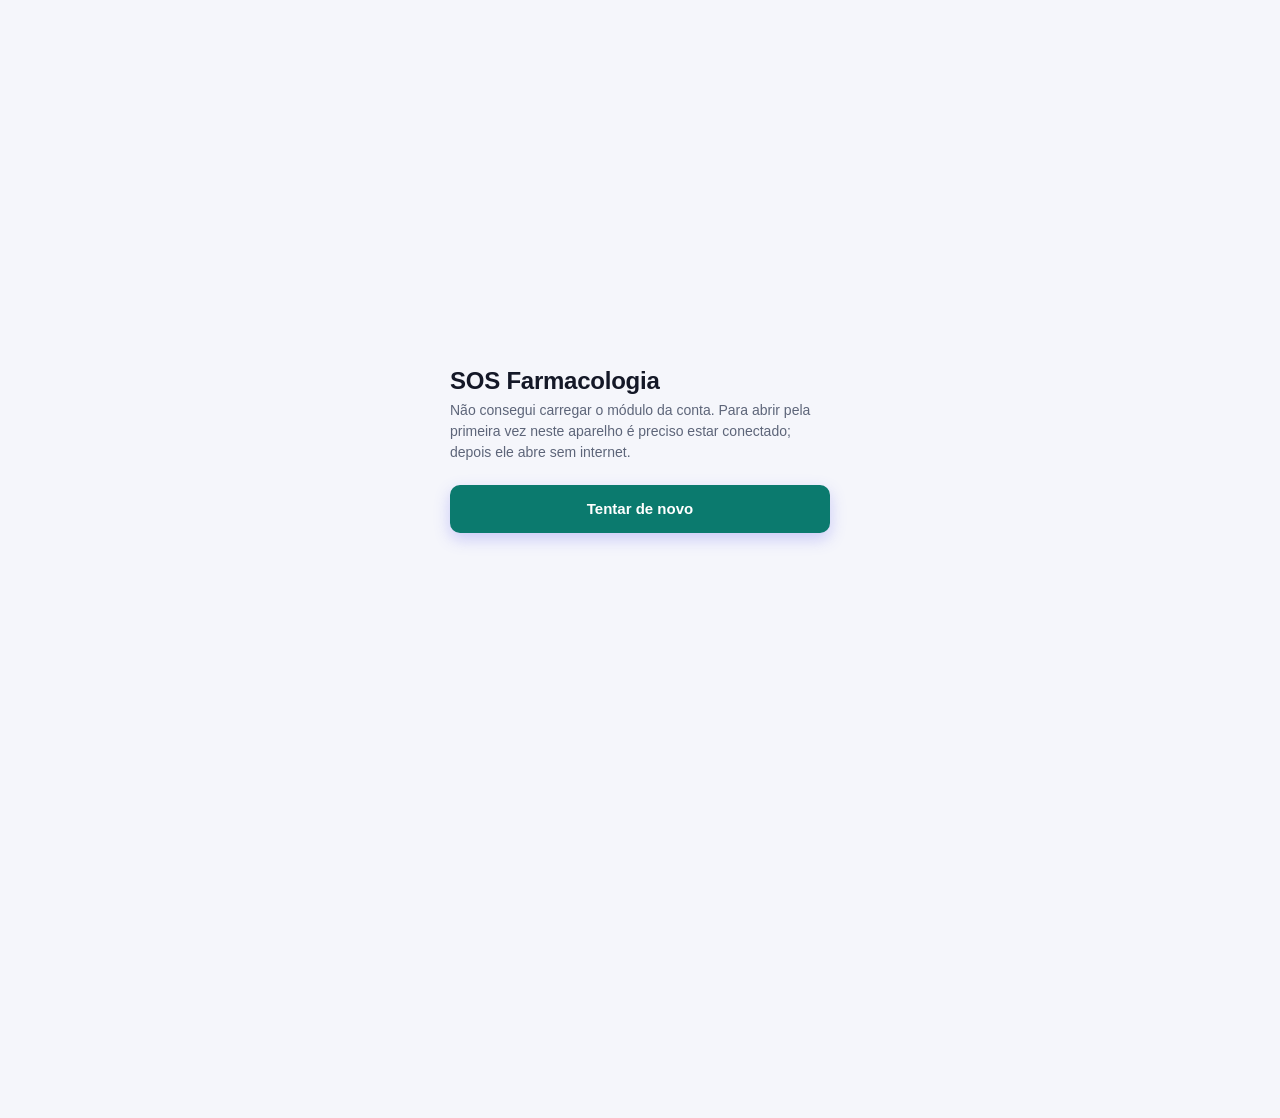
==== index.html @ 5bfc6b71 "SOS Farmacologia: 8 módulos de farmacologia para o balcão, reconferidos em fonte primária Conteúdo h" ====
<!doctype html>
<html lang="pt-BR">
<head>
<meta charset="utf-8">
<meta name="viewport" content="width=device-width,initial-scale=1,viewport-fit=cover">
<title>SOS Farmacologia</title>
<meta name="theme-color" content="#F5F6FB" media="(prefers-color-scheme: light)">
<meta name="theme-color" content="#0D1017" media="(prefers-color-scheme: dark)">
<script>
/* Conta MedTech (10/10/2026). Só no site: portão de login (mtsync.js, síncrono, cobre a página antes do
   primeiro desenho), checagem de compra (/_mtacesso.js) e conta-sosfarmacologia.js. Aberto do computador (file://)
   ou no localhost (prévia do dono; teste com ?portao=1), nada disso carrega. Os scripts escritos aqui
   levam data-sos-portao para o "Salvar arquivo" não os gravar no HTML. */
(function () {
  var l = location, local = /^(localhost|127\.0\.0\.1|\[::1\])$/.test(l.hostname);
  if (!/^https?:$/.test(l.protocol) || (local && !/[?&]portao=1\b/.test(l.search))) return;
  window.__sosPortao = true;
  ['mtsync.js?v=1', '/_mtacesso.js?v=13', 'conta-sosfarmacologia.js?v=1', '/_mtvoltar.js?v=3'].forEach(function (s) {
    document.write('<script data-sos-portao src="' + s + '"><\/script>');
  });
})();
</script>
<style>@font-face{font-family:"tabler-icons";font-style:normal;font-weight:400;font-display:block;src:url([data-uri]) format("woff2")}
.ti{font-family:"tabler-icons"!important;speak:none;font-style:normal;font-weight:normal;font-variant:normal;text-transform:none;-webkit-font-smoothing:antialiased;-moz-osx-font-smoothing:grayscale}
.ti-activity:before{content:"\ed23"}
.ti-alert-triangle:before{content:"\ea06"}
.ti-alt:before{content:"\fc54"}
.ti-arrow-down:before{content:"\ea16"}
.ti-arrow-left:before{content:"\ea19"}
.ti-arrow-right:before{content:"\ea1f"}
.ti-arrow-up:before{content:"\ea25"}
.ti-arrows-exchange:before{content:"\f1f4"}
.ti-arrows-maximize:before{content:"\ea28"}
.ti-atom:before{content:"\eb79"}
.ti-bold:before{content:"\eb7b"}
.ti-bolt:before{content:"\ea38"}
.ti-book:before{content:"\ea39"}
.ti-book-2:before{content:"\efc5"}
.ti-bookmark:before{content:"\ea3a"}
.ti-box:before{content:"\ea45"}
.ti-brain:before{content:"\f59f"}
.ti-building-store:before{content:"\ea4e"}
.ti-bulb:before{content:"\ea51"}
.ti-calculator:before{content:"\eb80"}
.ti-calendar-time:before{content:"\ee21"}
.ti-cards:before{content:"\f510"}
.ti-chart-donut:before{content:"\ea5b"}
.ti-check:before{content:"\ea5e"}
.ti-checklist:before{content:"\f074"}
.ti-chevron-down:before{content:"\ea5f"}
.ti-circle-check:before{content:"\ea67"}
.ti-circle-dot:before{content:"\efb1"}
.ti-clear-formatting:before{content:"\ebe5"}
.ti-click:before{content:"\ebbc"}
.ti-clipboard-text:before{content:"\f089"}
.ti-device-desktop:before{content:"\ea89"}
.ti-device-floppy:before{content:"\eb62"}
.ti-device-mobile:before{content:"\ea8a"}
.ti-disabled:before{content:"\ea8f"}
.ti-dots:before{content:"\ea95"}
.ti-download:before{content:"\ea96"}
.ti-droplet:before{content:"\ea97"}
.ti-eye:before{content:"\ea9a"}
.ti-eye-off:before{content:"\ecf0"}
.ti-file-text:before{content:"\eaa2"}
.ti-file-type-pdf:before{content:"\fb10"}
.ti-first-aid-kit:before{content:"\ef5f"}
.ti-flag:before{content:"\eaa6"}
.ti-flame:before{content:"\ec2c"}
.ti-flask:before{content:"\ebd2"}
.ti-focus-centered:before{content:"\f02a"}
.ti-folders:before{content:"\eaae"}
.ti-gavel:before{content:"\ef90"}
.ti-git-fork:before{content:"\eb8f"}
.ti-heading:before{content:"\ee9b"}
.ti-heartbeat:before{content:"\ef92"}
.ti-help-circle:before{content:"\f91d"}
.ti-home:before{content:"\eac1"}
.ti-id:before{content:"\eac3"}
.ti-info-circle:before{content:"\eac5"}
.ti-italic:before{content:"\eb93"}
.ti-layers-intersect:before{content:"\eac9"}
.ti-layout-cards:before{content:"\ec13"}
.ti-layout-grid:before{content:"\edba"}
.ti-layout-list:before{content:"\ec14"}
.ti-list:before{content:"\eb6b"}
.ti-list-check:before{content:"\eb6a"}
.ti-list-details:before{content:"\ef40"}
.ti-list-numbers:before{content:"\ef11"}
.ti-lock:before{content:"\eae2"}
.ti-logout:before{content:"\eba8"}
.ti-lungs:before{content:"\ef62"}
.ti-math-function:before{content:"\eeb2"}
.ti-message-circle:before{content:"\eaed"}
.ti-moon:before{content:"\eaf8"}
.ti-notes:before{content:"\eb6e"}
.ti-package:before{content:"\eaff"}
.ti-pdf:before{content:"\f7ac"}
.ti-pencil:before{content:"\eb04"}
.ti-pill:before{content:"\ec44"}
.ti-pills:before{content:"\ef66"}
.ti-plus:before{content:"\eb0b"}
.ti-point:before{content:"\eb0c"}
.ti-prescription:before{content:"\ef99"}
.ti-puzzle:before{content:"\eb10"}
.ti-restore:before{content:"\fafd"}
.ti-scale:before{content:"\ebc2"}
.ti-search:before{content:"\eb1c"}
.ti-select:before{content:"\ec9e"}
.ti-settings:before{content:"\eb20"}
.ti-shield-check:before{content:"\eb22"}
.ti-sitemap:before{content:"\eb9d"}
.ti-sparkles:before{content:"\f6d7"}
.ti-spray:before{content:"\f50b"}
.ti-star:before{content:"\eb2e"}
.ti-stethoscope:before{content:"\edbe"}
.ti-table:before{content:"\eba1"}
.ti-target-arrow:before{content:"\f51a"}
.ti-temperature-snow:before{content:"\fda3"}
.ti-template:before{content:"\eb39"}
.ti-trash:before{content:"\eb41"}
.ti-upload:before{content:"\eb47"}
.ti-user-circle:before{content:"\ef68"}
.ti-users:before{content:"\ebf2"}
.ti-virus:before{content:"\eb74"}
.ti-wheel:before{content:"\fc64"}
.ti-x:before{content:"\eb55"}
.ti-zoom-in:before{content:"\eb56"}
.ti-zoom-out:before{content:"\eb57"}</style>
<style>/* SOS Farmacologia (irmão do SOS Farmácia Comercial): mesma linguagem visual do FarmaUTI (camada viva do ClínicaMed):
   cor própria por módulo (--ac no body), ícones em círculo colorido, cartões de canto grande,
   botões em pílula, movimento discreto, fonte do sistema, modo escuro. Sem gradiente, sem emoji. */
:root{
  --papel:#F5F6FB; --sup:#FFFFFF; --sup2:#F1F3F9; --sup3:#E7EAF3;
  --ink:#141827; --ink2:#5D6579; --ink3:#8E96AA; --linha:#E6E9F2; --linhaF:#D3D8E5;
  --c-indigo:#5B5BF0; --c-azul:#2F7BF6; --c-laranja:#F76E1E; --c-verde:#11A870; --c-violeta:#8E5AF2;
  --c-ambar:#E89A00; --c-ciano:#0AA5C2; --c-rosa:#E8468E; --c-cinza:#667085; --c-vermelho:#E5484D; --c-teal:#0E9384; --c-lima:#4D9A12;
  --marca:#0E9384; --ac:var(--c-indigo);
  --ok:#0E9F6E; --okSup:#E3F8EF; --err:#E5484D; --errSup:#FFECEC; --warn:#D97706; --warnSup:#FFF4DE;
  --rG:24px;
  --sombra:0 1px 2px rgba(20,24,39,.04),0 4px 14px rgba(20,24,39,.05);
  --sombraM:0 12px 32px rgba(20,24,39,.12),0 2px 6px rgba(20,24,39,.05);
  --mola:cubic-bezier(.34,1.56,.64,1); --suave:cubic-bezier(.22,1,.36,1);
  --sans:-apple-system,BlinkMacSystemFont,"Segoe UI",Roboto,"Helvetica Neue",Arial,sans-serif;
  --lat:264px; --nav:0px; --fonteL:1;
  color-scheme:light;
}
:root[data-tema="escuro"]{
  --papel:#0D1017; --sup:#161B26; --sup2:#1C2230; --sup3:#252D3E;
  --ink:#EDF0F7; --ink2:#A3ABBE; --ink3:#737C95; --linha:#252C3B; --linhaF:#343D51;
  --okSup:#0F2A20; --errSup:#34181A; --warnSup:#33260C;
  --sombra:0 1px 2px rgba(0,0,0,.4); --sombraM:0 14px 34px rgba(0,0,0,.55);
  color-scheme:dark;
}
@media(prefers-color-scheme:dark){:root:not([data-tema="claro"]){
  --papel:#0D1017; --sup:#161B26; --sup2:#1C2230; --sup3:#252D3E;
  --ink:#EDF0F7; --ink2:#A3ABBE; --ink3:#737C95; --linha:#252C3B; --linhaF:#343D51;
  --okSup:#0F2A20; --errSup:#34181A; --warnSup:#33260C;
  --sombra:0 1px 2px rgba(0,0,0,.4); --sombraM:0 14px 34px rgba(0,0,0,.55);
  color-scheme:dark;
}}
body{--acSup:color-mix(in srgb,var(--ac) 12%,var(--sup));--acInk:color-mix(in srgb,var(--ac) 78%,var(--ink));--acBt:color-mix(in srgb,var(--ac) 88%,#000)}
:root[data-tema="escuro"] body{--acSup:color-mix(in srgb,var(--ac) 20%,var(--sup));--acInk:color-mix(in srgb,var(--ac) 65%,#fff)}
@media(prefers-color-scheme:dark){:root:not([data-tema="claro"]) body{--acSup:color-mix(in srgb,var(--ac) 20%,var(--sup));--acInk:color-mix(in srgb,var(--ac) 65%,#fff)}}

*{box-sizing:border-box}
html{-webkit-text-size-adjust:100%}
body{margin:0;background:var(--papel);color:var(--ink);font:15px/1.55 var(--sans);-webkit-font-smoothing:antialiased;min-height:100vh}
h1,h2,h3,h4{letter-spacing:-.02em;line-height:1.25;margin:0}
a{color:var(--acInk)}
button,input,select,textarea{font:inherit;color:inherit}
.ti{line-height:1}
[hidden]{display:none!important}
kbd{font:600 11px var(--sans);background:var(--sup2);border:1px solid var(--linhaF);border-radius:6px;padding:1px 6px;color:var(--ink2)}

/* ---------- barra lateral ---------- */
#lateral{position:fixed;inset:0 auto 0 0;width:var(--lat);background:var(--sup);border-right:1px solid var(--linha);display:flex;flex-direction:column;z-index:30;padding:20px 14px 12px}
.marca{display:flex;align-items:center;gap:11px;font-weight:750;font-size:18px;letter-spacing:-.02em;color:var(--ink);text-decoration:none;padding:0 6px 16px}
.marca .logo{width:38px;height:38px;border-radius:50%;background:var(--marca);color:#fff;display:grid;place-items:center;flex:0 0 auto;font-size:21px;box-shadow:0 6px 16px color-mix(in srgb,var(--marca) 35%,transparent)}
.marca small{display:block;font-size:11.5px;font-weight:500;color:var(--ink3);letter-spacing:0;margin-top:1px}
.navGrupo{color:var(--ink3);font-size:11px;font-weight:650;letter-spacing:.06em;text-transform:uppercase;padding:12px 12px 6px}
#abas{display:flex;flex-direction:column;gap:1px;overflow-y:auto;flex:1;margin:0 -4px;padding:0 4px}
.aba{display:flex;align-items:center;gap:11px;border:0;background:none;color:var(--ink2);border-radius:999px;min-height:40px;padding:4px 12px 4px 4px;font-size:13.5px;font-weight:540;cursor:pointer;text-align:left;text-decoration:none;line-height:1.25;transition:background .2s,color .2s}
.aba .ti{width:32px;height:32px;border-radius:50%;display:grid;place-items:center;font-size:17px;flex:0 0 auto;background:color-mix(in srgb,var(--c) 13%,transparent);color:var(--c);transition:transform .25s var(--mola),background .2s,color .2s}
.aba:hover{background:var(--sup2);color:var(--ink)}
.aba:hover .ti{transform:scale(1.1) rotate(-6deg)}
.aba[aria-current="true"]{background:color-mix(in srgb,var(--c) 12%,var(--sup));color:color-mix(in srgb,var(--c) 75%,var(--ink));font-weight:650}
.aba[aria-current="true"] .ti{background:var(--c);color:#fff;box-shadow:0 6px 14px color-mix(in srgb,var(--c) 40%,transparent)}
.aba .pct{margin-left:auto;font-style:normal;font-size:11px;font-weight:700;color:var(--ink3);font-variant-numeric:tabular-nums}
.pe{border-top:1px solid var(--linha);padding-top:8px;margin-top:8px;display:grid;grid-template-columns:1fr 1fr;gap:2px}
.btIco{display:inline-flex;align-items:center;gap:8px;border:0;background:none;color:var(--ink2);border-radius:999px;padding:8px 10px;font-size:13px;font-weight:560;cursor:pointer;text-align:left}
.btIco:hover{background:var(--sup2);color:var(--ink)}
.btIco .ti{font-size:18px}
.btIco.on{background:var(--warnSup);color:var(--warn)}
.btIco.alerta{color:var(--warn)}
.btIco .ponto{width:8px;height:8px;border-radius:50%;background:var(--warn);margin-left:auto}
main{margin-left:var(--lat);padding:30px 40px 70px;max-width:calc(1280px + var(--lat))}
#topoMovel,#barra{display:none}
@media(min-width:900px) and (max-width:1180px){
  :root{--lat:76px}
  #lateral{padding:18px 10px}
  .marca{justify-content:center;padding:0 0 12px}.marca .nm,.navGrupo{display:none}
  .aba{justify-content:center;padding:4px;width:44px;margin:0 auto}
  .aba span,.aba .pct{display:none}
  .pe{grid-template-columns:1fr;justify-items:center}.pe .btIco span,.pe kbd{display:none}
  main{padding:26px 28px 60px}
}
@media(max-width:899px){
  :root{--lat:0px;--nav:64px}
  #lateral{display:none}
  main{margin:0;padding:16px 16px calc(var(--nav) + 30px + env(safe-area-inset-bottom))}
  #topoMovel{display:flex;align-items:center;gap:6px;position:sticky;top:0;z-index:25;background:color-mix(in srgb,var(--papel) 92%,transparent);padding:calc(10px + env(safe-area-inset-top)) 12px 8px;border-bottom:1px solid var(--linha)}
  #topoMovel .marca{padding:0;font-size:16px;flex:1;min-width:0}
  #topoMovel .marca .logo{width:32px;height:32px;font-size:17px}
  #topoMovel .marca b{white-space:nowrap;overflow:hidden;text-overflow:ellipsis}
  #topoMovel .btIco{padding:8px}
  #barra{display:grid;grid-template-columns:repeat(4,1fr);position:fixed;left:0;right:0;bottom:0;z-index:40;background:var(--sup);border-top:1px solid var(--linha);padding:6px 4px calc(6px + env(safe-area-inset-bottom))}
  #barra button{--c:var(--c-indigo);border:0;background:none;display:flex;flex-direction:column;align-items:center;gap:3px;font-size:11px;font-weight:600;color:var(--ink3);padding:2px 0;cursor:pointer}
  #barra button .ti{font-size:20px;width:46px;height:30px;border-radius:999px;display:grid;place-items:center;transition:background .2s,color .2s}
  #barra button[aria-current="true"]{color:color-mix(in srgb,var(--c) 75%,var(--ink))}
  #barra button[aria-current="true"] .ti{background:var(--c);color:#fff}
}

/* ---------- título de página ---------- */
#pgTitulo{display:grid;grid-template-columns:auto 1fr auto;column-gap:16px;align-items:center;margin-bottom:20px}
#pgTitulo .selo{grid-row:span 2;width:56px;height:56px;border-radius:50%;display:grid;place-items:center;background:var(--ac);color:#fff;font-size:27px;box-shadow:0 10px 24px color-mix(in srgb,var(--ac) 35%,transparent);animation:pop .5s var(--mola) both}
#pgTitulo h1{grid-column:2;font-size:27px;font-weight:750;letter-spacing:-.03em}
#pgTitulo p{grid-column:2;margin:3px 0 0;font-size:14px;color:var(--ink2)}
#pgTitulo .acoes{grid-column:3;grid-row:1/span 2;display:flex;gap:8px}
@media(max-width:899px){#pgTitulo{margin-bottom:14px}#pgTitulo .selo{width:44px;height:44px;font-size:21px}#pgTitulo h1{font-size:21px}#pgTitulo p{font-size:12.5px}#pgTitulo .acoes{display:none}}

/* ---------- superfícies e controles ---------- */
.card{background:var(--sup);border:1px solid var(--linha);border-radius:var(--rG);box-shadow:var(--sombra);padding:22px 24px}
.card h3{font-size:16px;margin-bottom:12px;display:flex;align-items:center;gap:10px}
.card h3 .ti{width:30px;height:30px;border-radius:50%;display:grid;place-items:center;background:var(--acSup);color:var(--acInk);font-size:16px;flex:0 0 auto}
.sub{color:var(--ink2);font-size:13.5px}
.bt{display:inline-flex;align-items:center;justify-content:center;gap:8px;border:1px solid var(--acBt);background:var(--acBt);color:#fff;border-radius:999px;min-height:42px;padding:9px 20px;font-weight:620;font-size:14px;cursor:pointer;text-decoration:none;white-space:nowrap;
  box-shadow:0 6px 16px color-mix(in srgb,var(--ac) 28%,transparent);transition:transform .15s var(--mola),box-shadow .2s,filter .2s}
.bt:hover{filter:brightness(1.07);transform:translateY(-1px);box-shadow:0 10px 22px color-mix(in srgb,var(--ac) 34%,transparent)}
.bt:active{transform:scale(.96)}
.bt .ti{font-size:17px}
.bt.sec{background:var(--sup);color:var(--ink);border-color:var(--linhaF);box-shadow:none}
.bt.sec:hover{background:var(--sup2);filter:none}
.bt.mini{min-height:34px;padding:5px 14px;font-size:13px}
.bt:disabled{opacity:.4;cursor:default;transform:none;box-shadow:none}
.linhaBt{display:flex;gap:10px;flex-wrap:wrap;align-items:center}
input[type=text],input[type=search],select,textarea{font:inherit;color:var(--ink);background:var(--sup);border:1.5px solid var(--linhaF);border-radius:14px;padding:9px 13px;min-height:42px;width:100%;outline:none;transition:border-color .15s,box-shadow .15s}
textarea{min-height:300px;resize:vertical;font:13.5px/1.55 ui-monospace,SFMono-Regular,Menlo,monospace}
input:focus,select:focus,textarea:focus{border-color:var(--ac);box-shadow:0 0 0 4px color-mix(in srgb,var(--ac) 16%,transparent)}
.chips{display:flex;gap:8px;flex-wrap:wrap}
.chip{display:inline-flex;align-items:center;gap:6px;border:1.5px solid var(--linhaF);background:var(--sup);border-radius:999px;padding:6px 14px;font-size:13px;font-weight:600;color:var(--ink2);cursor:pointer;transition:all .15s;text-decoration:none}
.chip:hover{border-color:var(--ac);color:var(--acInk)}
.chip[aria-pressed="true"]{background:var(--acBt);border-color:var(--acBt);color:#fff}
.chip .ti{font-size:15px}
.chip .n{font-size:11.5px;opacity:.75}
.pil{display:inline-flex;align-items:center;gap:5px;border-radius:999px;padding:3px 10px;font-size:12px;font-weight:650;background:var(--sup2);color:var(--ink2);white-space:nowrap}
.pil .ti{font-size:13px}
.barra{height:8px;border-radius:999px;background:var(--sup3);overflow:hidden}
.barra i{display:block;height:100%;width:0;border-radius:999px;background:var(--k,var(--ac));transition:width 1s var(--suave)}
.tabs2{display:inline-flex;background:var(--sup2);border-radius:999px;padding:4px;gap:2px;flex-wrap:wrap}
.tabs2 a{display:inline-flex;align-items:center;gap:7px;border-radius:999px;padding:8px 16px;font-size:14px;font-weight:600;color:var(--ink2);text-decoration:none;transition:background .2s,color .2s}
.tabs2 a .ti{font-size:16px}
.tabs2 a .ct{display:none}
.tabs2 a .n{font-size:12px;font-weight:700;color:var(--ink3)}
.tabs2 a:hover{color:var(--ink)}
.tabs2 a[aria-current="true"]{background:var(--sup);color:var(--acInk);box-shadow:var(--sombra)}
.tabs2 a[aria-current="true"] .n{color:var(--acInk)}
.barraMod{display:flex;align-items:center;gap:12px;flex-wrap:wrap;margin-bottom:20px}
@media(max-width:640px){.barraMod{position:sticky;top:57px;z-index:20;background:color-mix(in srgb,var(--papel) 94%,transparent);margin:0 -16px 16px;padding:6px 16px}.tabs2{display:flex;width:100%;flex-wrap:nowrap}.tabs2 a{flex:1;justify-content:center;padding:8px 6px;font-size:13px;gap:5px}.tabs2 a .n{display:none}.tabs2 a .lg{display:none}.tabs2 a .ct{display:inline}}
.faixa{display:flex;align-items:center;gap:12px;flex-wrap:wrap;background:var(--warnSup);border:1px solid color-mix(in srgb,var(--warn) 30%,transparent);color:color-mix(in srgb,var(--warn) 70%,var(--ink));border-radius:18px;padding:10px 12px 10px 16px;margin:0 0 18px;font-size:14px;font-weight:550}
.faixa .ti{font-size:18px}
.faixa span{flex:1;min-width:200px}

/* ---------- início ---------- */
.vIni{display:grid;grid-template-columns:repeat(12,minmax(0,1fr));gap:18px}
.vIni>*{min-width:0}
.vHero{--k:var(--c-indigo);grid-column:span 8;position:relative;overflow:hidden;border-radius:28px;padding:28px 30px;background:var(--k);color:#fff;display:flex;gap:24px;align-items:center;box-shadow:0 18px 40px color-mix(in srgb,var(--k) 30%,transparent)}
.vHero .bola{position:absolute;border-radius:50%;background:#fff;opacity:.09;pointer-events:none}
.vHero .b1{width:260px;height:260px;right:-70px;top:-90px;animation:flutua 9s ease-in-out infinite}
.vHero .b2{width:130px;height:130px;right:170px;bottom:-60px;opacity:.07;animation:flutua 7s ease-in-out infinite reverse}
.vHero .b3{width:46px;height:46px;left:46%;top:18px;opacity:.12;animation:flutua 6s ease-in-out infinite}
.vHero .txt{flex:1;min-width:0;position:relative}
.vHero small{display:inline-flex;align-items:center;gap:7px;font-size:12.5px;font-weight:600;background:rgba(255,255,255,.17);padding:5px 12px;border-radius:999px}
.vHero h2{font-size:27px;line-height:1.15;margin:14px 0 8px;font-weight:760;letter-spacing:-.03em}
.vHero p{margin:0 0 18px;opacity:.9;font-size:14.5px;max-width:52ch}
.vHero .bt{background:#fff;color:color-mix(in srgb,var(--k) 80%,#000);border-color:#fff;box-shadow:0 8px 20px rgba(0,0,0,.18)}
.vHero .bt.sec{background:rgba(255,255,255,.14);color:#fff;border-color:rgba(255,255,255,.32);box-shadow:none}
.vAnel{position:relative;width:150px;height:150px;flex:0 0 auto}
.vAnel svg{transform:rotate(-90deg)}
.vAnel .arco{transition:stroke-dashoffset 1.4s var(--suave)}
.vAnel .val{position:absolute;inset:0;display:grid;place-content:center;text-align:center}
.vAnel .val b{font-size:34px;font-weight:800;line-height:1;letter-spacing:-.03em}
.vAnel .val span{font-size:12px;opacity:.88;margin-top:4px}
.vMeta{grid-column:span 4;border-radius:28px;padding:22px 24px;background:var(--sup);border:1px solid var(--linha);box-shadow:var(--sombra);display:flex;flex-direction:column}
.vMeta h3{font-size:15px}
.metaItem{--k:var(--c-azul);display:grid;grid-template-columns:34px 1fr auto;gap:10px;align-items:center;margin-top:14px}
.metaItem .ic{width:34px;height:34px;border-radius:50%;display:grid;place-items:center;background:color-mix(in srgb,var(--k) 14%,var(--sup));color:var(--k);font-size:17px}
.metaItem b{font-size:13.5px}.metaItem .barra{margin-top:5px;height:6px}
.metaItem em{font-style:normal;font-weight:750;font-size:13px;font-variant-numeric:tabular-nums}
.vMeta .rodape{margin:auto 0 0;padding-top:16px;font-size:12.5px;color:var(--ink3);display:flex;gap:6px;align-items:center}
.vStats{grid-column:1/-1;display:grid;grid-template-columns:repeat(4,minmax(0,1fr));gap:16px}
.vStat{--k:var(--c-azul);border-radius:24px;padding:18px 20px;background:color-mix(in srgb,var(--k) 11%,var(--sup));border:1px solid color-mix(in srgb,var(--k) 18%,transparent);display:flex;gap:14px;align-items:center;text-align:left;color:var(--ink);text-decoration:none;transition:transform .2s var(--mola),box-shadow .2s}
a.vStat:hover{transform:translateY(-4px);box-shadow:0 12px 26px color-mix(in srgb,var(--k) 22%,transparent)}
.vStat .ic{width:46px;height:46px;border-radius:50%;display:grid;place-items:center;background:var(--k);color:#fff;font-size:22px;flex:0 0 auto;box-shadow:0 8px 18px color-mix(in srgb,var(--k) 35%,transparent);transition:transform .3s var(--mola)}
a.vStat:hover .ic{transform:rotate(-10deg) scale(1.08)}
.vStat b{display:block;font-size:25px;font-weight:800;line-height:1.1;letter-spacing:-.03em;color:color-mix(in srgb,var(--k) 75%,var(--ink));font-variant-numeric:tabular-nums}
.vStat span{font-size:12.5px;color:var(--ink2);font-weight:520}
.vTit{grid-column:1/-1;display:flex;align-items:center;gap:10px;margin:8px 0 -4px;flex-wrap:wrap}
.vTit h3{font-size:17px}
.vTit .ti{width:32px;height:32px;border-radius:50%;display:grid;place-items:center;background:var(--sup3);color:var(--ink2);font-size:17px}
.vTit small{color:var(--ink3);font-weight:600;font-size:13px}
.listaL{grid-column:1/-1;display:grid;grid-template-columns:repeat(auto-fill,minmax(285px,1fr));gap:14px}
.itemL{--k:var(--c-azul);background:var(--sup);border:1px solid var(--linha);border-radius:22px;padding:20px 18px 16px;box-shadow:var(--sombra);position:relative;overflow:hidden;text-decoration:none;color:var(--ink);transition:transform .2s var(--mola),box-shadow .2s;display:flex;flex-direction:column;gap:14px}
.itemL::before{content:"";position:absolute;left:0;top:0;right:0;height:5px;background:var(--k)}
.itemL:hover{transform:translateY(-4px);box-shadow:var(--sombraM)}
.itemL .topo{display:flex;align-items:center;gap:12px}
.itemL .ic{width:44px;height:44px;border-radius:50%;display:grid;place-items:center;background:color-mix(in srgb,var(--k) 14%,var(--sup));color:var(--k);font-size:22px;flex:0 0 auto;transition:transform .25s var(--mola),background .2s,color .2s}
.itemL:hover .ic{transform:scale(1.08) rotate(-6deg);background:var(--k);color:#fff}
.itemL .num{font-size:12px;font-weight:700;color:color-mix(in srgb,var(--k) 80%,var(--ink))}
.itemL h3{font-size:16px;line-height:1.3;margin-top:1px}
.itemL .conta{display:flex;gap:6px;flex-wrap:wrap}
.itemL .rod{margin-top:auto;display:flex;align-items:center;gap:10px;font-size:12.5px;font-weight:700;color:var(--ink2);font-variant-numeric:tabular-nums}
.itemL .rod .barra{flex:1;height:6px}
@media(max-width:1100px){.vHero,.vMeta{grid-column:1/-1}.vStats{grid-template-columns:repeat(2,minmax(0,1fr))}}
@media(max-width:640px){
  .vIni{gap:14px}
  .vHero{flex-direction:column-reverse;align-items:flex-start;padding:22px 20px;border-radius:24px}
  .vHero h2{font-size:22px}.vAnel{width:120px;height:120px;align-self:center}.vAnel svg{width:120px;height:120px}.vAnel .val b{font-size:27px}
  .vHero .linhaBt .bt{flex:1}
  .vStats{gap:10px}.vStat{padding:14px;gap:10px;border-radius:20px}.vStat .ic{width:38px;height:38px;font-size:18px}.vStat b{font-size:20px}
  .vMeta{padding:18px;border-radius:24px}
}

/* ---------- leitura (resumo) ---------- */
.leitor{display:grid;grid-template-columns:minmax(0,1fr) 272px;gap:26px;align-items:start}
.folha{background:var(--sup);border:1px solid var(--linha);border-radius:28px;padding:36px 48px 40px;box-shadow:var(--sombra);min-width:0}
.folha .dek{font-size:calc(16px * var(--fonteL));color:var(--ink2);margin:0;padding-bottom:22px;border-bottom:1px solid var(--linha);line-height:1.6}
.topico{padding-top:34px;scroll-margin-top:24px}
.topico+.topico{border-top:1px solid var(--linha);margin-top:30px}
.topico>header{display:flex;align-items:flex-start;gap:12px;margin-bottom:14px}
.topico h2{font-size:calc(23px * var(--fonteL));flex:1;display:flex;align-items:flex-start;gap:12px;letter-spacing:-.025em}
.topico h2::before{content:"";width:6px;height:26px;border-radius:999px;background:var(--ac);flex:0 0 auto;margin-top:1px}
.ctl{display:none;gap:4px;flex:0 0 auto}
body.editando .ctl{display:inline-flex}
.ctl button{border:1px solid var(--linhaF);background:var(--sup);border-radius:50%;width:32px;height:32px;display:grid;place-items:center;color:var(--ink2);padding:0;cursor:pointer}
.ctl button:hover{background:var(--sup2);color:var(--ink)}
.ctl button.del:hover{color:var(--err);border-color:color-mix(in srgb,var(--err) 40%,transparent)}
.ctl button:disabled{opacity:.35;cursor:default}
.fimTop{display:flex;justify-content:flex-end;margin-top:8px}
.estudado{display:inline-flex;align-items:center;gap:7px;border:1.5px solid var(--linhaF);background:var(--sup);border-radius:999px;padding:7px 14px;font-size:13px;font-weight:650;color:var(--ink2);cursor:pointer;transition:all .2s var(--mola)}
.estudado:hover{border-color:var(--ok);color:var(--ok)}
.estudado.on{background:var(--ok);border-color:var(--ok);color:#fff;animation:pop .35s var(--mola)}
.lado{position:sticky;top:24px;display:flex;flex-direction:column;gap:14px}
.lado .card{padding:16px;border-radius:22px}
.lado .card h3{font-size:14.5px;margin-bottom:10px}
.toc{display:flex;flex-direction:column;gap:1px;max-height:48vh;overflow-y:auto;margin:0 -4px;padding:0 4px}
.toc a{display:flex;gap:8px;align-items:flex-start;text-decoration:none;color:var(--ink2);font-size:13px;padding:6px 10px;border-radius:10px;border-left:3px solid transparent;line-height:1.35}
.toc a:hover{background:var(--sup2);color:var(--ink)}
.toc a.on{color:var(--acInk);border-left-color:var(--ac);background:var(--acSup);font-weight:650}
.toc a .ti{color:var(--ok);font-size:15px;margin-top:1px}
.praticar{display:flex;flex-direction:column;gap:8px}
.praticar a{--k:var(--ac);display:flex;align-items:center;gap:10px;border-radius:999px;padding:7px 16px 7px 7px;background:var(--k);color:#fff;font-weight:650;font-size:13.5px;text-decoration:none;box-shadow:0 6px 14px color-mix(in srgb,var(--k) 28%,transparent);transition:transform .2s var(--mola)}
.praticar a:hover{transform:translateX(4px)}
.praticar a .ti{width:28px;height:28px;border-radius:50%;background:rgba(255,255,255,.22);display:grid;place-items:center;font-size:15px}
.progMini{display:flex;align-items:center;gap:10px;font-size:13px;font-weight:700;color:var(--ink2);font-variant-numeric:tabular-nums}
.progMini .barra{flex:1;height:7px}
.progTopo{position:fixed;top:0;left:var(--lat);right:0;height:3px;z-index:50}
.progTopo i{display:block;height:100%;background:var(--ac);width:0;transition:width .2s}
.fontesL{margin-top:38px;padding-top:18px;border-top:1px solid var(--linha);font-size:13px;color:var(--ink2)}
.fontesL h4{font-size:14px;margin-bottom:8px;color:var(--ink)}
.fontesL ol{margin:0;padding-left:20px}.fontesL li{margin:5px 0;word-break:break-word}
@media(max-width:1180px){.leitor{grid-template-columns:minmax(0,1fr)}.lado{position:static;order:-1;flex-direction:row;flex-wrap:wrap}.lado .tocCard{display:none}.lado .card{flex:1;min-width:240px}}
@media(max-width:640px){.folha{padding:22px 18px;border-radius:22px}.topico h2{font-size:calc(19.5px * var(--fonteL))}.topico{padding-top:24px}.topico+.topico{margin-top:22px}}

/* conteúdo escrito (resumo, quadros) */
.conteudo{font-size:calc(16.5px * var(--fonteL));line-height:1.72;color:var(--ink)}
.conteudo p{margin:0 0 14px}
.conteudo h3{font-size:calc(18.5px * var(--fonteL));margin:28px 0 10px;color:var(--acInk)}
.conteudo h4{font-size:calc(16px * var(--fonteL));margin:20px 0 8px}
.conteudo ul,.conteudo ol{padding-left:24px;margin:0 0 16px}
.conteudo li{margin:5px 0}
.conteudo li::marker{color:var(--ac)}
.conteudo strong,.conteudo b{font-weight:700}
.tab{overflow-x:auto;margin:18px 0 22px;border:1px solid var(--linha);border-radius:16px}
.tab table,table.t{border-collapse:collapse;width:100%;font-size:calc(14px * var(--fonteL));line-height:1.45}
.tab th,table.t th{background:color-mix(in srgb,var(--ac) 10%,var(--sup));color:color-mix(in srgb,var(--ac) 70%,var(--ink));text-align:left;font-weight:700;padding:10px 12px;border-bottom:1px solid var(--linha);vertical-align:bottom}
.tab td,table.t td{padding:9px 12px;border-top:1px solid var(--linha);vertical-align:top}
.tab tr:nth-child(even) td,table.t tr:nth-child(even) td{background:color-mix(in srgb,var(--sup2) 55%,transparent)}
.cx{border-radius:18px;padding:16px 18px 6px;margin:20px 0;font-size:calc(15.5px * var(--fonteL));background:color-mix(in srgb,var(--q) 8%,var(--sup));border:1px solid color-mix(in srgb,var(--q) 25%,transparent)}
.cx>b:first-child{display:flex;align-items:center;gap:8px;font-size:12.5px;text-transform:uppercase;letter-spacing:.05em;color:color-mix(in srgb,var(--q) 80%,var(--ink));margin-bottom:6px}
.cx>b:first-child::before{font-family:"tabler-icons";font-weight:400;font-size:15px;text-transform:none;letter-spacing:0;width:26px;height:26px;border-radius:50%;display:grid;place-items:center;background:var(--q);color:#fff}
.cx p{margin:0 0 10px}
.cx.chave{--q:var(--c-azul)}.cx.chave>b:first-child::before{content:"\ea51"}
.cx.alerta{--q:var(--c-vermelho)}.cx.alerta>b:first-child::before{content:"\ea06"}
.cx.balcao{--q:var(--c-verde)}.cx.balcao>b:first-child::before{content:"\ea4e"}
.cx.lei{--q:var(--c-violeta)}.cx.lei>b:first-child::before{content:"\ef90"}
.cx.exemplo{--q:var(--c-laranja)}.cx.exemplo>b:first-child::before{content:"\eaed"}
@media(max-width:640px){.tab td,.tab th{min-width:120px}.conteudo{font-size:calc(16px * var(--fonteL))}}

/* ---------- mapa mental vivo ---------- */
.pulaMapa{margin:-4px 0 16px}
.mapaCard{background:var(--sup);border:1px solid var(--linha);border-radius:28px;box-shadow:var(--sombra);padding:20px 22px 16px;margin:0 0 20px;scroll-margin-top:20px}
.mapaCard header,.bloco>header{display:flex;align-items:center;gap:12px;margin-bottom:12px}
.mapaCard header .ic,.bloco>header .ic,.mapaGrande .barraG .ic{width:40px;height:40px;border-radius:50%;display:grid;place-items:center;background:var(--ac);color:#fff;font-size:20px;flex:0 0 auto;box-shadow:0 6px 14px color-mix(in srgb,var(--ac) 30%,transparent)}
.mapaCard header .tit{flex:1;min-width:0}
.mapaCard header h2,.bloco>header h2{font-size:18px;letter-spacing:-.02em}
.mapaCard header small{display:block;font-size:12.5px;color:var(--ink3);font-weight:600;margin-top:2px}
.bloco>header h2{flex:1}
.mmBotoes{display:flex;gap:6px;flex-wrap:wrap;margin:0 0 10px}
.mmBotoes .soMapa{display:contents}
.mmBotoes button{display:inline-flex;align-items:center;gap:6px;border:1.5px solid var(--linhaF);background:var(--sup);border-radius:999px;min-height:36px;padding:5px 12px;font-size:13px;font-weight:600;color:var(--ink2);cursor:pointer;transition:all .15s}
.mmBotoes button:hover{border-color:var(--ac);color:var(--acInk)}
.mmBotoes button .ti{font-size:16px}
.mmBotoes button[aria-pressed="true"]{background:var(--acBt);border-color:var(--acBt);color:#fff}
.mmBotoes [data-mapa="vista"]{margin-left:auto}
.mapaCard.vistaCartoes .mmBotoes .soMapa{display:none}
.mapa-rolo{border-radius:20px;background:color-mix(in srgb,var(--sup2) 55%,var(--sup));overflow:hidden;position:relative}
.mapa-rolo svg,.mapaGrande .area svg{display:block;width:100%;height:auto;touch-action:none;user-select:none;-webkit-user-select:none;cursor:grab}
.mapa-rolo svg.arrastando,.mapaGrande .area svg.arrastando{cursor:grabbing}
.dicaMapa{margin:8px 2px 0;font-size:12px;color:var(--ink3)}
.mapaCard.vistaCartoes .mapa-rolo,.mapaCard.vistaCartoes .dicaMapa{display:none}
.mmCartoes{display:none}
.mapaCard.vistaCartoes .mmCartoes{display:grid;grid-template-columns:repeat(auto-fill,minmax(260px,1fr));gap:12px}
.mapa-svg text{font-family:var(--sans)}
.mapa-svg text.mm-ico{font-family:"tabler-icons";font-weight:400}
.mm-txt{fill:var(--ink)}
.mm-sub{fill:var(--ink2)}
.mm-rotulo{fill:#fff}
.mm-centroTxt{fill:#fff}
.mm-it{fill:color-mix(in srgb,var(--k) 9%,var(--sup));stroke:color-mix(in srgb,var(--k) 55%,transparent);stroke-width:1.3}
.mm-contaFundo{fill:var(--sup)}
.mm-fio{fill:none;stroke-width:2;stroke-opacity:.7;stroke-linecap:round}
.mm-no{cursor:pointer;outline:none}
.mm-no rect{transition:filter .25s}
.mm-no:hover rect,.mm-no:focus-visible rect{filter:brightness(1.08) drop-shadow(0 6px 10px rgba(0,0,0,.18))}
.mm-ramo{transition:opacity .3s}
.mm-item rect.mm-it{transition:fill .2s}
.mm-item:hover rect.mm-it{fill:color-mix(in srgb,var(--k) 18%,var(--sup))}
.mm-centro{cursor:pointer}
/* brotar ao abrir */
.mapa-svg:not(.estatico) .mm-ramo{transform-box:view-box;transform-origin:var(--cx) var(--cy);animation:brota .75s var(--mola) both;animation-delay:calc(var(--i) * 70ms)}
.mapa-svg:not(.estatico) .mm-item{animation:aparece .45s var(--suave) both;animation-delay:calc(var(--i) * 70ms + 380ms + var(--d) * 45ms)}
.mapa-svg:not(.estatico) .mm-centro{transform-box:fill-box;transform-origin:center;animation:pop .6s var(--mola) both}
@keyframes brota{from{opacity:0;transform:scale(.35)}to{opacity:1;transform:none}}
@keyframes aparece{from{opacity:0}to{opacity:1}}
/* destaque e foco */
.mapa-svg:has(.mm-ramo:hover) .mm-ramo:not(:hover){opacity:.28}
.mapa-svg.foco .mm-ramo:not(.fixo){opacity:.15}
.mapa-svg.foco:has(.mm-ramo:hover) .mm-ramo.fixo:not(:hover){opacity:1}
/* Teste-se: itens escondidos até tocar no ramo */
.mapa-svg.revisao .mm-ramo .mm-itens{opacity:0;transition:opacity .35s}
.mapa-svg.revisao .mm-ramo.revelado .mm-itens{opacity:1}
.mapa-svg.revisao .mm-ramo:not(.revelado) .mm-no rect{stroke:#fff;stroke-width:2.5;stroke-dasharray:5 4}
.mapa-svg.revisao .mm-ramo.revelado .mm-item{animation:aparece .4s var(--suave) both;animation-delay:calc(var(--d) * 60ms)}
.mmCartao{--k:var(--c-azul);border-radius:22px;border:1px solid color-mix(in srgb,var(--k) 22%,transparent);background:color-mix(in srgb,var(--k) 6%,var(--sup));overflow:hidden;animation:sobe .45s var(--suave) both;animation-delay:calc(var(--i) * 50ms)}
.mmCartao header{display:flex;align-items:center;gap:10px;background:var(--k);color:#fff;padding:10px 14px}
.mmCartao header .ic{width:30px;height:30px;border-radius:50%;background:rgba(255,255,255,.22);display:grid;place-items:center;font-size:16px;flex:0 0 auto}
.mmCartao h4{font-size:15px;flex:1;letter-spacing:-.01em}
.mmCartao em{font-style:normal;font-size:12px;font-weight:800;background:rgba(255,255,255,.22);border-radius:999px;padding:1px 9px}
.mmCartao ul{list-style:none;margin:0;padding:10px 14px 12px;display:grid;gap:7px}
.mmCartao li{position:relative;padding-left:18px;font-size:14px;line-height:1.45}
.mmCartao li::before{content:"";position:absolute;left:2px;top:.55em;width:8px;height:8px;border-radius:50%;background:var(--k)}
.mmCartao li b{font-weight:650}
.mmCartao .subs{display:flex;flex-wrap:wrap;gap:5px;margin-top:5px}
.mmCartao .subs span{font-size:12px;font-weight:600;background:color-mix(in srgb,var(--k) 13%,var(--sup));color:color-mix(in srgb,var(--k) 75%,var(--ink));border-radius:999px;padding:2px 9px}
.mapaCard.revisao .mmCartao:not(.revelado){cursor:pointer}
.mapaCard.revisao .mmCartao:not(.revelado) ul{filter:blur(7px);opacity:.5;user-select:none}
.mapaCard.revisao .mmCartao:not(.revelado) header::after{content:"Toque para revelar";font-size:11.5px;font-weight:650;opacity:.85}
.veu{position:fixed;inset:0;background:rgba(10,12,20,.5);z-index:80;display:flex;align-items:flex-start;justify-content:center;padding:7vh 16px 16px;animation:fade .2s ease;overflow-y:auto}
.veu.cheio{padding:14px;align-items:stretch;background:var(--papel)}
.mapaGrande{width:100%;display:flex;flex-direction:column;gap:10px;margin:0;border-radius:24px;padding:14px 16px}
.mapaGrande .barraG{display:flex;align-items:center;gap:10px;flex-wrap:wrap}
.mapaGrande .barraG h2{flex:1;font-size:18px;min-width:200px}
.mapaGrande .mmBotoes{margin:0}
.mapaGrande .area{flex:1;min-height:0;overflow:hidden;background:color-mix(in srgb,var(--sup2) 55%,var(--sup));border-radius:20px}
.mapaGrande .area svg{height:100%}

/* ---------- material de apoio ---------- */
.filtroA{margin-bottom:18px}
.bloco{background:var(--sup);border:1px solid var(--linha);border-radius:26px;box-shadow:var(--sombra);padding:22px 26px;margin:0 0 18px;scroll-margin-top:20px}
.bloco>header .tipo{font-size:12px;font-weight:650;color:var(--ink3)}
.bloco .nota{font-size:13px;color:var(--ink2);margin:10px 0 0}
.check{list-style:none;margin:0;padding:0;display:grid;gap:8px}
.check label{display:flex;gap:12px;align-items:flex-start;padding:10px 14px;border:1.5px solid var(--linha);border-radius:16px;cursor:pointer;line-height:1.45;transition:background .15s,border-color .15s}
.check label:hover{border-color:var(--linhaF)}
.check input{appearance:none;-webkit-appearance:none;width:24px;height:24px;border-radius:50%;border:2px solid var(--linhaF);margin:0;flex:0 0 auto;display:grid;place-items:center;cursor:pointer;transition:all .2s var(--mola)}
.check input:checked{background:var(--ok);border-color:var(--ok);animation:pop .3s var(--mola)}
.check input:checked::after{content:"\ea5e";font-family:"tabler-icons";color:#fff;font-size:14px}
.check label:has(input:checked){background:var(--okSup);border-color:color-mix(in srgb,var(--ok) 35%,transparent)}
.check label:has(input:checked) span{color:var(--ink2)}
.fluxo{display:flex;flex-direction:column;align-items:center;padding:4px 0}
.passo{position:relative;max-width:600px;width:100%;text-align:center;border-radius:18px;padding:12px 18px;border:1.5px solid color-mix(in srgb,var(--ac) 45%,transparent);background:var(--sup);font-size:15px;line-height:1.45}
.passo.inicio,.passo.fim{border-radius:999px;background:var(--acBt);border-color:var(--acBt);color:#fff;font-weight:650}
.passo.decisao{border-color:color-mix(in srgb,var(--c-ambar) 60%,transparent);background:color-mix(in srgb,var(--c-ambar) 9%,var(--sup))}
.passo.decisao::before{content:"Decisão";display:block;font-size:11px;font-weight:750;color:color-mix(in srgb,var(--c-ambar) 70%,var(--ink));letter-spacing:.05em;text-transform:uppercase;margin-bottom:2px}
.passo.alerta{border-color:color-mix(in srgb,var(--err) 55%,transparent);background:var(--errSup)}
.passo.alerta::before{content:"Atenção";display:block;font-size:11px;font-weight:750;color:var(--err);letter-spacing:.05em;text-transform:uppercase;margin-bottom:2px}
.saidas{display:grid;grid-template-columns:1fr 1fr;gap:8px;margin-top:10px;text-align:left}
.saidas div{border-radius:12px;padding:7px 10px;font-size:13.5px}
.saidas .sim{background:var(--okSup);color:color-mix(in srgb,var(--ok) 70%,var(--ink))}
.saidas .nao{background:var(--errSup);color:color-mix(in srgb,var(--err) 70%,var(--ink))}
.saidas b{display:block;font-size:11px;text-transform:uppercase;letter-spacing:.04em}
.seta{width:2px;height:24px;background:var(--linhaF);position:relative}
.seta::after{content:"";position:absolute;left:50%;bottom:-2px;translate:-50% 0;border:6px solid transparent;border-top-color:var(--linhaF);border-bottom:0}
/* cartões (um por vez) */
.flash{max-width:720px;margin:0 auto}
.flashTopo{display:flex;justify-content:space-between;align-items:center;margin-bottom:10px;font-size:13px;color:var(--ink2);font-weight:600}
.carta{perspective:1600px;cursor:pointer;min-height:250px;border:0;background:none;padding:0;width:100%;display:block;text-align:center;color:var(--ink)}
.carta .in{position:relative;min-height:250px;transition:transform .6s var(--suave);transform-style:preserve-3d}
.carta.virada .in{transform:rotateY(180deg)}
.carta .face{position:absolute;inset:0;backface-visibility:hidden;-webkit-backface-visibility:hidden;background:var(--sup);border:1px solid var(--linha);border-radius:26px;box-shadow:var(--sombraM);padding:28px 32px 20px;display:flex;flex-direction:column;overflow:auto}
.carta .face::before{content:"";position:absolute;inset:0 0 auto 0;height:6px;background:var(--ac);border-radius:26px 26px 0 0}
.carta .verso{transform:rotateY(180deg);background:color-mix(in srgb,var(--ac) 7%,var(--sup))}
.carta .rot{font-size:11.5px;font-weight:750;color:var(--acInk);text-transform:uppercase;letter-spacing:.05em}
.carta .cont{flex:1;display:flex;align-items:center;justify-content:center;font-size:20px;font-weight:620;line-height:1.45;padding:14px 0}
.carta .verso .cont{font-size:17px;font-weight:500}
.carta .dica{font-size:12.5px;color:var(--ink3)}
.navQ{display:flex;justify-content:space-between;align-items:center;gap:10px;margin-top:16px}
.navQ .pontos{display:flex;gap:5px;flex-wrap:wrap;justify-content:center;flex:1}
.navQ .pontos i{width:8px;height:8px;border-radius:50%;background:var(--sup3)}
.navQ .pontos i.v{background:color-mix(in srgb,var(--ac) 45%,var(--sup3))}
.navQ .pontos i.ok{background:var(--ok)}.navQ .pontos i.er{background:var(--err)}
.navQ .pontos i.at{outline:2px solid var(--ac);outline-offset:2px}
/* questões (uma por vez) */
.quiz{max-width:900px}
.qTopo{display:flex;align-items:center;gap:10px;margin-bottom:12px;flex-wrap:wrap}
.qNum{background:var(--acSup);color:var(--acInk);padding:6px 14px;border-radius:999px;font-weight:650;font-size:13px}
.qPlacar{margin-left:auto;font-size:13px;color:var(--ink2);font-weight:600}
.enun{font-size:17px;line-height:1.7;margin:0 0 16px}
.alts{display:flex;flex-direction:column;gap:10px}
.alt{display:flex;gap:14px;align-items:flex-start;text-align:left;border:1.5px solid var(--linha);background:var(--sup);border-radius:18px;padding:11px 14px;cursor:pointer;font-size:15px;line-height:1.5;color:var(--ink);transition:transform .18s var(--mola),border-color .15s,background .15s,box-shadow .2s;width:100%}
.alt .let{width:32px;height:32px;min-width:32px;border-radius:50%;display:grid;place-items:center;font-weight:750;font-size:13.5px;background:var(--sup2);color:var(--ink2);transition:background .2s,color .2s,transform .25s var(--mola)}
.alt .tx{padding-top:4px}
.alt:not([disabled]):hover{border-color:var(--ac);background:var(--acSup);transform:translateX(4px);box-shadow:0 6px 18px color-mix(in srgb,var(--ac) 14%,transparent)}
.alt:not([disabled]):hover .let{background:var(--acBt);color:#fff;transform:scale(1.08)}
.alt[disabled]{cursor:default}
.alt.certa{background:var(--okSup);border-color:var(--ok);animation:acerto .55s var(--mola)}
.alt.errada{background:var(--errSup);border-color:var(--err);animation:treme .45s}
.alt.certa .let{background:var(--ok);color:#fff}.alt.errada .let{background:var(--err);color:#fff}
.coment{margin-top:16px;border-radius:20px;padding:14px 18px;animation:desliza .45s ease both;font-size:15px;line-height:1.65}
.coment.ok{background:var(--okSup);border:1px solid color-mix(in srgb,var(--ok) 30%,transparent)}
.coment.er{background:var(--errSup);border:1px solid color-mix(in srgb,var(--err) 30%,transparent)}
.coment b{display:block;margin-bottom:4px}
/* receitas e POP: documentos, sempre claros */
.receita{max-width:660px;margin:4px auto;border-radius:8px;padding:22px 24px;border:1.5px solid #9AA3B5;box-shadow:0 14px 34px -16px rgba(0,0,0,.4);font-size:13.5px;line-height:1.35;color:#1F2430;background:#fff}
.receita.amarela{background:#FFF3B0;border-color:#D9B92E}
.receita.azul{background:#D9E8FF;border-color:#7FA6E6}
.receita .rc-topo{display:flex;justify-content:space-between;gap:12px;align-items:flex-start;border-bottom:1.5px solid rgba(0,0,0,.35);padding-bottom:8px;margin-bottom:10px}
.receita .rc-topo b{font-size:16px;text-transform:uppercase;letter-spacing:.02em;display:block}
.receita .rc-topo span{font-size:12.5px}
.receita .rc-num{border:1.5px solid rgba(0,0,0,.45);border-radius:4px;padding:4px 8px;font-size:12px;text-align:center;min-width:120px;max-width:260px;background:rgba(255,255,255,.45)}
.receita .rc-sec{border:1px solid rgba(0,0,0,.35);border-radius:4px;margin:8px 0;background:rgba(255,255,255,.35)}
.receita .rc-sec>b{display:block;font-size:11.5px;text-transform:uppercase;letter-spacing:.03em;padding:4px 8px;border-bottom:1px solid rgba(0,0,0,.25);background:rgba(0,0,0,.05)}
.receita .rc-campo{display:flex;gap:6px;padding:5px 8px;border-bottom:1px dotted rgba(0,0,0,.25);min-height:24px}
.receita .rc-campo:last-child{border-bottom:0}
.receita .rc-campo span{flex:0 1 auto;max-width:78%}
.receita .rc-campo i{flex:1 0 18%;border-bottom:1px solid rgba(0,0,0,.3);margin-bottom:4px}
.rc-regras{margin-top:16px}
.rc-obs{font-size:13.5px;color:var(--ink2);margin-top:8px}
.pop{border:1.5px solid #3A4254;border-radius:10px;overflow:hidden;font-size:14.5px;background:#fff;color:#161B26}
.pop-cab{display:grid;grid-template-columns:1.3fr 2.4fr 1.3fr;border-bottom:1.5px solid #3A4254}
.pop-cab>div{padding:10px 12px;border-right:1px solid #D3D9E6}
.pop-cab>div:last-child{border-right:0}
.pop-cab .logo{display:grid;place-items:center;color:#5E677A;font-size:12px;text-align:center;background:#F5F6FB}
.pop-cab .tit{text-align:center}
.pop-cab .tit small{display:block;font-size:11.5px;color:#5E677A;font-weight:600}
.pop-cab .tit b{font-size:16px}
.pop-cab .meta{font-size:12.5px;line-height:1.6}
.pop-sec{padding:10px 14px;border-bottom:1px solid #E3E7F0}
.pop-sec>b{display:block;font-size:12.5px;color:color-mix(in srgb,var(--ac) 85%,#000);margin-bottom:4px}
.pop-sec ul,.pop-sec ol{margin:0;padding-left:22px}
.pop-sec li{margin:3px 0}
.pop-ass{display:grid;grid-template-columns:repeat(3,1fr);border-top:1.5px solid #3A4254}
.pop-ass div{padding:10px 12px 26px;border-right:1px solid #D3D9E6;font-size:12px;color:#5E677A}
.pop-ass div:last-child{border-right:0}
@media(max-width:640px){.bloco{padding:18px 16px;border-radius:22px}.mapaCard{padding:16px 14px 12px;border-radius:22px}.pop-cab{grid-template-columns:1fr}.pop-cab>div{border-right:0;border-bottom:1px solid #D3D9E6}.carta .face{padding:22px 20px 16px}.carta .cont{font-size:17px}.enun{font-size:16px}.alt:not([disabled]):hover{transform:none}.bloco>header .tipo{display:none}.mmBotoes [data-mapa="vista"]{margin-left:0}}

/* simulador de tela (réplica do sistema com dados fictícios) */
.sim[data-sim]{display:grid;grid-template-columns:minmax(0,1.35fr) minmax(260px,1fr);gap:18px;align-items:start}
.simJanela{border:1px solid #9FB3C2;border-radius:12px;overflow:hidden;background:#fff;color:#1d2b36;font:12.5px/1.45 Verdana,Tahoma,var(--sans);box-shadow:var(--sombraM)}
.simTopo{display:flex;align-items:center;gap:10px;background:#C3D2DC;padding:8px 12px;border-bottom:3px solid #F2C94C;font-size:11.5px;color:#334}
.simLogo{font-weight:800;color:#1f4e6b;letter-spacing:.02em}
.simCorpo{display:grid;grid-template-columns:150px 1fr;min-height:330px}
.simMenu{background:#eef3f6;padding:10px 0;display:flex;flex-direction:column;gap:2px;border-right:1px solid #d5e0e7}
.simMenu button{all:unset;cursor:pointer;background:#8FAABB;color:#fff;font:11.5px/1.25 Verdana,Tahoma,sans-serif;padding:4px 8px;margin-right:6px;border-radius:0 6px 6px 0;transition:background .15s,transform .15s}
.simMenu button:hover:not(:disabled){background:#5f8399;transform:translateX(2px)}
.simMenu button.on{background:#1f4e6b;font-weight:700}
.simMenu button.semTela{opacity:.55}
.simArea{padding:12px 14px;display:flex;flex-direction:column;gap:8px;min-width:0}
.simTit{font-weight:800;color:#1f4e6b;text-transform:uppercase;font-size:12.5px;border-bottom:1px solid #d5e0e7;padding-bottom:4px}
.simTx{margin:0}
.simCampo{display:flex;align-items:center;gap:8px;flex-wrap:wrap}
.simCampo .r{font-weight:700;min-width:120px}
.simCampo .v{flex:1;min-width:120px;border:1px solid #9FB3C2;border-radius:3px;padding:3px 6px;background:#fff}
.simCampo .v.vazio{min-height:22px}
.simCampo .v.sel::after{content:"▾";float:right;color:#557}
.simCampo .v.arq b{font-weight:400;background:#e9eef2;border:1px solid #9FB3C2;border-radius:3px;padding:0 6px;margin-right:6px}
.simOps{margin:0 0 0 128px;padding:4px 8px;list-style:none;border:1px dashed #9FB3C2;border-radius:4px;font-size:11.5px;background:#fbfcfd}
.simOps li{padding:1px 0}
.simTab{overflow-x:auto}
.simTab table{border-collapse:collapse;width:100%;font-size:11.5px}
.simTab th{background:#1f4e6b;color:#fff;padding:3px 6px;text-align:left;white-space:nowrap}
.simTab td{border-bottom:1px solid #e1e8ed;padding:3px 6px}
.simBts{display:flex;gap:6px;flex-wrap:wrap;align-items:center}
.simBt{background:#E8EDF1;border:1px solid #8a9aa6;border-radius:3px;padding:2px 12px;font-size:12px}
.simAviso{border-radius:6px;padding:7px 10px;font-size:12px}
.simAviso.info{background:#eef6fb;border:1px solid #b9d4e6}
.simAviso.alerta{background:#fff6dd;border:1px solid #f0d27a}
.simAviso.dialogo{background:#fff;border:1px solid #8a9aa6;box-shadow:0 8px 18px rgba(0,0,0,.18);font-family:var(--sans)}
.simLinks{display:flex;align-items:flex-start}
.simLinks>div{display:flex;flex-direction:column;gap:3px}
.simLinks span{color:#1f4e6b;text-decoration:underline}
.simN{display:inline-grid;place-items:center;width:20px;height:20px;border-radius:50%;background:var(--ac);color:#fff;font:800 11px var(--sans);flex:0 0 auto;margin-right:6px;cursor:pointer;box-shadow:0 0 0 3px color-mix(in srgb,var(--ac) 22%,transparent);transition:transform .2s var(--mola)}
.simN.on{transform:scale(1.25);box-shadow:0 0 0 5px color-mix(in srgb,var(--ac) 30%,transparent)}
.simNotas{background:var(--sup2);border-radius:20px;padding:14px 16px}
.simNotasTit{display:flex;align-items:center;gap:8px;flex-wrap:wrap;margin-bottom:6px}
.simNotasTit b{font-size:15.5px}
.simResumo{margin:0 0 8px;font-size:14px;color:var(--ink2)}
.simNotas ol{list-style:none;margin:0;padding:0;display:grid;gap:6px}
.simNotas li{display:flex;gap:8px;align-items:flex-start;font-size:14px;line-height:1.5;padding:6px 8px;border-radius:12px;transition:background .2s}
.simNotas li.on{background:var(--acSup)}
.simNotas li .simN{margin-top:1px}
.simNotas .navQ{margin-top:12px}
@media(max-width:980px){.sim[data-sim]{grid-template-columns:minmax(0,1fr)}}
@media(max-width:640px){.simCorpo{grid-template-columns:1fr}.simMenu{flex-direction:row;overflow-x:auto;padding:6px}.simMenu button{white-space:nowrap;border-radius:6px;margin:0}.simOps{margin-left:0}.simCampo .r{min-width:0}}

/* ---------- busca ---------- */
.caixaBusca{width:min(700px,100%);background:var(--sup);border-radius:26px;box-shadow:var(--sombraM);overflow:hidden;animation:sobe .3s var(--suave)}
.caixaBusca .campoB{display:flex;align-items:center;gap:10px;padding:14px 18px;border-bottom:1px solid var(--linha)}
.caixaBusca .campoB>.ti{font-size:20px;color:var(--ink3)}
.caixaBusca input{border:0;box-shadow:none!important;padding:6px 0;font-size:17px;min-height:0}
.caixaBusca .res{max-height:62vh;overflow-y:auto;padding:8px}
.caixaBusca .vazioB{padding:26px;text-align:center;color:var(--ink3);font-size:14px;margin:0}
.itR{--k:var(--c-azul);display:flex;align-items:flex-start;gap:12px;width:100%;text-align:left;padding:10px 12px;border-radius:14px;text-decoration:none;color:var(--ink)}
.itR:hover,.itR.sel{background:var(--sup2)}
.itR .ic{width:34px;height:34px;border-radius:50%;display:grid;place-items:center;background:color-mix(in srgb,var(--k) 14%,var(--sup));color:var(--k);flex:0 0 auto;font-size:17px}
.itR b{font-size:14px;display:block;font-weight:650}
.itR small{font-size:12px;color:var(--ink3);font-weight:600}
.itR p{margin:3px 0 0;font-size:13px;color:var(--ink2);line-height:1.45}
mark{background:color-mix(in srgb,var(--c-ambar) 35%,transparent);color:inherit;border-radius:3px;padding:0 1px}

/* ---------- modal, gaveta, aviso ---------- */
.modal{width:min(720px,100%);background:var(--sup);border-radius:26px;box-shadow:var(--sombraM);padding:24px;animation:sobe .3s var(--suave);max-height:86vh;overflow-y:auto}
.modal h2{font-size:19px;margin-bottom:6px}
.modal .sub{margin:0 0 16px}
.campo{display:flex;flex-direction:column;gap:6px;font-size:13px;font-weight:600;color:var(--ink2);margin:0 0 12px}
.ajuda{font:12.5px/1.55 ui-monospace,SFMono-Regular,Menlo,monospace;background:var(--sup2);border-radius:14px;padding:10px 12px;white-space:pre-wrap;color:var(--ink2);margin:0 0 12px}
.duas{display:grid;grid-template-columns:1fr 1fr;gap:14px}
.opcoes{display:grid;gap:8px;margin:0 0 14px}
.opcoes label{display:flex;gap:10px;align-items:center;border:1.5px solid var(--linha);border-radius:16px;padding:10px 14px;cursor:pointer;font-weight:550}
.opcoes label:has(input:checked){border-color:var(--ac);background:var(--acSup)}
.opcoes input{accent-color:var(--ac)}
.opcoes select{min-height:34px;padding:4px 10px}
.rodM{display:flex;gap:8px;justify-content:flex-end;margin-top:16px;flex-wrap:wrap}
.erro-ed{color:var(--err);font-size:13.5px;margin:6px 0 0}
.gaveta{position:fixed;left:0;right:0;bottom:0;background:var(--sup);border-radius:26px 26px 0 0;padding:14px 12px calc(18px + env(safe-area-inset-bottom));z-index:90;box-shadow:var(--sombraM);animation:sobeF .3s var(--suave);max-height:80vh;overflow-y:auto;display:flex;flex-direction:column;gap:1px}
.gaveta .puxa{width:44px;height:5px;border-radius:999px;background:var(--linhaF);margin:0 auto 12px;flex:0 0 auto}
.gaveta .gradeMais{display:grid;grid-template-columns:repeat(3,1fr);gap:6px}
.gaveta .gradeMais button{border:0;background:none;display:flex;flex-direction:column;align-items:center;gap:6px;padding:8px 4px;border-radius:16px;font-size:12px;font-weight:600;color:var(--ink2);cursor:pointer}
.gaveta .gradeMais button .ti{width:46px;height:46px;border-radius:50%;display:grid;place-items:center;font-size:21px;background:var(--sup2);color:var(--ink)}
.aviso{position:fixed;left:50%;bottom:calc(var(--nav) + 20px + env(safe-area-inset-bottom));transform:translateX(-50%);background:var(--ink);color:var(--papel);padding:11px 20px;border-radius:999px;font-size:14px;font-weight:600;z-index:100;box-shadow:var(--sombraM);animation:sobeA .3s var(--suave);max-width:calc(100% - 32px);text-align:center}
@media(max-width:640px){.duas{grid-template-columns:1fr}input,select,textarea{font-size:16px!important}.modal{padding:20px 18px}}

/* ---------- edição ---------- */
.edBarra{position:sticky;top:10px;z-index:19;display:flex;flex-wrap:wrap;gap:3px;align-items:center;background:var(--ink);color:var(--papel);border-radius:18px;padding:6px 8px;margin:0 0 16px;box-shadow:var(--sombraM)}
.edBarra button{border:0;background:transparent;color:inherit;border-radius:10px;padding:6px 9px;font-size:13px;display:inline-flex;gap:5px;align-items:center;cursor:pointer}
.edBarra button:hover{background:color-mix(in srgb,var(--papel) 16%,transparent)}
.edBarra .sep{width:1px;height:22px;background:color-mix(in srgb,var(--papel) 25%,transparent);margin:0 4px}
.edBarra .dica{font-size:12px;opacity:.65;margin-left:auto;padding-right:6px}
[contenteditable=true]{outline:2px dashed color-mix(in srgb,var(--c-ambar) 70%,transparent);outline-offset:6px;border-radius:6px}
[contenteditable=true]:focus{outline-color:var(--ac)}
.edNovo{display:none;margin:16px 0}
body.editando .edNovo{display:flex;gap:8px;flex-wrap:wrap}
.edNovo select{width:auto;border-radius:999px}

/* ---------- movimento ---------- */
.anima>*{animation:sobe .5s var(--suave) both;animation-delay:calc(var(--i,0) * 45ms)}
@keyframes sobe{from{opacity:0;transform:translateY(14px)}to{opacity:1;transform:none}}
@keyframes sobeA{from{opacity:0;translate:0 12px}to{opacity:1;translate:0 0}}
@keyframes sobeF{from{transform:translateY(100%)}to{transform:none}}
@keyframes fade{from{opacity:0}to{opacity:1}}
@keyframes pop{0%{transform:scale(.4);opacity:0}100%{transform:scale(1);opacity:1}}
@keyframes acerto{0%{transform:scale(1)}35%{transform:scale(1.02)}100%{transform:scale(1)}}
@keyframes treme{0%,100%{transform:translateX(0)}20%{transform:translateX(-7px)}40%{transform:translateX(6px)}60%{transform:translateX(-4px)}80%{transform:translateX(2px)}}
@keyframes desliza{from{opacity:0;transform:translateY(-6px)}to{opacity:1;transform:none}}
@keyframes flutua{0%,100%{transform:translate(0,0)}50%{transform:translate(-14px,12px)}}
@media(prefers-reduced-motion:reduce){*,*::before,*::after{animation:none!important;transition:none!important}}

/* ---------- impressão / PDF (sempre claro) ---------- */
#impressao{display:none}
.marca-dagua{display:none}
@page{size:A4;margin:15mm 14mm 17mm 14mm;
  @bottom-left{content:"SOS Farmacologia";font:500 8.5pt -apple-system,"Helvetica Neue",Arial,sans-serif;color:#8A93A6}
  @bottom-right{content:counter(page) " / " counter(pages);font:500 8.5pt -apple-system,"Helvetica Neue",Arial,sans-serif;color:#8A93A6}}
@page mapa{size:A4 landscape;margin:11mm 12mm 14mm}
@page capa{margin:0;@bottom-left{content:none}@bottom-right{content:none}}
@media print{
  :root,:root[data-tema]{--papel:#fff;--sup:#fff;--sup2:#F1F3F9;--sup3:#E7EAF3;--ink:#141827;--ink2:#5D6579;--ink3:#8E96AA;--linha:#E3E7F0;--linhaF:#D3D8E5;--okSup:#E3F8EF;--errSup:#FFECEC;--warnSup:#FFF4DE;color-scheme:light}
  html,body{background:#fff!important}
  .pi,.pi *{--acSup:color-mix(in srgb,var(--ac) 12%,#fff);--acInk:color-mix(in srgb,var(--ac) 78%,#141827);--acBt:color-mix(in srgb,var(--ac) 88%,#000)}
  *{-webkit-print-color-adjust:exact!important;print-color-adjust:exact!important;animation:none!important;transition:none!important}
  body>*:not(#impressao):not(.marca-dagua){display:none!important}
  #impressao{display:block}
  .marca-dagua{display:block;position:fixed;inset:0;z-index:40;pointer-events:none;overflow:hidden}
  .marca-dagua .md-g{position:absolute;inset:-20%;display:grid;grid-template-columns:repeat(3,1fr);grid-auto-rows:62mm;align-items:center;justify-items:center;transform:rotate(-32deg)}
  .marca-dagua span{font:700 17pt/1.15 var(--sans);color:#1E2A44;opacity:.075;text-align:center;white-space:nowrap}
  .marca-dagua span small{display:block;font-size:10pt;font-weight:600}
  .pi{font-size:10.5pt;line-height:1.55;color:#141827}
  .pi-capa{page:capa;height:297mm;padding:34mm 22mm 24mm;display:flex;flex-direction:column;break-after:page;background:color-mix(in srgb,var(--ac) 9%,#fff);position:relative;overflow:hidden}
  .pi-capa .bola{position:absolute;border-radius:50%;background:var(--ac);opacity:.12}
  .pi-capa .b1{width:150mm;height:150mm;right:-55mm;top:-45mm}
  .pi-capa .b2{width:60mm;height:60mm;right:40mm;bottom:20mm;opacity:.08}
  .pi-capa .selo{width:22mm;height:22mm;border-radius:50%;background:var(--ac);color:#fff;display:grid;place-items:center;font-size:30pt;margin-bottom:12mm;position:relative}
  .pi-capa .rot{font-size:12pt;font-weight:700;color:color-mix(in srgb,var(--ac) 80%,#000);position:relative}
  .pi-capa h1{font-size:30pt;line-height:1.1;margin:3mm 0 7mm;letter-spacing:-.025em;position:relative}
  .pi-capa .escopo{font-size:12pt;color:#3A4254;max-width:150mm;position:relative;margin:0}
  .pi-capa .sum{margin-top:12mm;font-size:10.5pt;columns:2;column-gap:10mm;position:relative}
  .pi-capa .sum div{break-inside:avoid;padding:2.2mm 0;border-bottom:.3mm solid rgba(0,0,0,.12)}
  .pi-capa .pe{margin-top:auto;display:flex;align-items:center;gap:4mm;font-size:10pt;color:#3A4254;position:relative;border:0;padding:0}
  .pi-capa .pe .logo{width:11mm;height:11mm;border-radius:50%;background:#0E9384;color:#fff;display:grid;place-items:center;font-size:14pt}
  .pi-parte{break-before:page;display:flex;align-items:center;gap:3mm;font-size:16pt;font-weight:750;color:color-mix(in srgb,var(--ac) 85%,#000);border-bottom:.8mm solid var(--ac);padding-bottom:2mm;margin-bottom:6mm;break-after:avoid}
  .pi-parte small{font-size:10pt;color:#5D6579;font-weight:600;margin-left:auto}
  .pi .topico{padding:0;border:0;margin:0 0 7mm}
  .pi .topico h2{font-size:15pt;break-after:avoid;display:flex;gap:3mm}
  .pi .topico h2::before{content:"";width:1.5mm;height:6.5mm;border-radius:1mm;background:var(--ac);flex:0 0 auto}
  .pi .conteudo{font-size:10.5pt;line-height:1.55}
  .pi .conteudo h3{font-size:12pt;break-after:avoid;color:color-mix(in srgb,var(--ac) 80%,#000)}
  .pi .conteudo h4{break-after:avoid}
  .pi .tab{overflow:visible;border-radius:2mm}
  .pi .tab table,.pi table.t{font-size:9pt}
  .pi .tab th,.pi table.t th{background:color-mix(in srgb,var(--ac) 10%,#fff);color:color-mix(in srgb,var(--ac) 70%,#141827)}
  .pi thead{display:table-header-group}
  .pi tr,.pi .cx,.pi .passo,.pi .questao,.pi .check label,.pi .flash-imp tr{break-inside:avoid}
  .pi .cx{padding:3mm 4mm 1mm;font-size:10pt}
  .pi .bloco,.pi .mapaCard{box-shadow:none;border:0;padding:0;margin:0 0 7mm;border-radius:0;background:none}
  .pi .bloco>header,.pi .mapaCard header{break-after:avoid;margin-bottom:3mm}
  .pi .bloco>header h2,.pi .mapaCard header h2{font-size:13pt}
  .pi .bloco>header .ic,.pi .mapaCard header .ic{width:8mm;height:8mm;font-size:12pt;box-shadow:none}
  .pi .mapaCard{page:mapa;break-before:page;break-inside:avoid;height:182mm;display:flex;flex-direction:column;margin:0}
  .pi .mapa-rolo{overflow:visible;flex:1;min-height:0;display:flex;align-items:center;justify-content:center;background:none;border-radius:0}
  .pi .mapa-rolo svg{width:100%;height:100%;max-height:100%}
  .pi .fluxo{break-inside:avoid}
  .pi .passo{font-size:10pt}
  .pi .pop,.pi .receita{break-inside:avoid}
  .pi .receita{font-size:8.4pt;line-height:1.25;padding:4mm 5mm;max-width:none;box-shadow:none}
  .pi .receita .rc-topo{padding-bottom:1.5mm;margin-bottom:2mm}
  .pi .receita .rc-topo b{font-size:11pt}
  .pi .receita .rc-sec{margin:1.4mm 0}
  .pi .receita .rc-sec>b{font-size:7.4pt;padding:.8mm 2mm}
  .pi .receita .rc-campo{padding:.9mm 2mm;min-height:0}
  .pi .receita .rc-campo i{margin-bottom:.6mm}
  .pi .rc-regras{margin-top:3mm}
  .pi .questao{border:.3mm solid #D3D9E6;border-radius:3mm;padding:3mm 4mm;margin-bottom:3mm}
  .pi .questao .enun{font-size:10.5pt;margin-bottom:2mm;line-height:1.5}
  .pi .alts{gap:0}
  .pi .alt{border:0;padding:.8mm 0;background:none;font-size:10pt;gap:3mm}
  .pi .alt .let{width:6mm;height:6mm;min-width:6mm;font-size:8.5pt}
  .pi .alt .tx{padding-top:.6mm}
  .pi .gabarito{break-inside:avoid;font-size:9.5pt;margin-top:4mm}
  .pi .gabarito li{margin:1.2mm 0}
  .pi .check label{border:.3mm solid #D3D9E6;padding:2mm 3mm;border-radius:2.5mm}
  .pi .check .cx-q{flex:none;width:4mm;height:4mm;border:.4mm solid #5D6579;border-radius:50%;margin-top:.8mm}
  .pi .fontesL{font-size:9pt}
  .pi .simImp{display:grid;grid-template-columns:1.3fr 1fr;gap:5mm;break-inside:avoid;margin-bottom:6mm}
  .pi .simJanela{box-shadow:none;font-size:8.5pt}.pi .simCorpo{min-height:0}.pi .simNotas{font-size:9pt;padding:3mm}.pi .simNotas li{font-size:9pt;padding:1mm}
  .pi a{color:inherit;text-decoration:none}
}

/* Conta MedTech no site (10/10/2026): o cliente não vê os botões de edição; a conta aparece nos Ajustes */
body.sos-leitura #bt-editar,body.sos-leitura #bt-salvar{display:none!important}
.contaAj{margin:12px 0 16px;padding:12px 14px;border:1px solid var(--linha);border-radius:14px;background:var(--sup2)}
.contaAj h3{font-size:15px;display:flex;align-items:center;gap:8px;margin-bottom:4px}
.contaAj .sub{margin:0 0 10px}


/* ---------- Calculadora de dose e Bulário (15/10/2026) ---------- */
.cModos{margin-bottom:14px}
.cGrade{display:grid;grid-template-columns:minmax(0,1.1fr) minmax(0,1fr);gap:18px;align-items:start}
.cEnt{display:grid;grid-template-columns:repeat(2,minmax(0,1fr));gap:12px}
.cCampo{display:flex;flex-direction:column;gap:5px;font-size:12.5px;font-weight:650;color:var(--ink2);min-width:0}
.cCampo.largo{grid-column:1/-1}
.cCampo input[type=text]{width:100%}
.cCampo input:disabled{opacity:.7}
.cSaida{border-radius:22px;padding:16px;background:color-mix(in srgb,var(--ac) 8%,var(--sup));border:1px solid color-mix(in srgb,var(--ac) 22%,transparent);display:flex;flex-direction:column;gap:10px;min-height:120px}
.cRes{display:grid;grid-template-columns:auto 1fr;gap:2px 12px;align-items:baseline;padding:10px 12px;border-radius:14px;background:var(--sup)}
.cRes span{font-size:12px;font-weight:700;color:var(--ink3);text-transform:uppercase;letter-spacing:.04em}
.cRes b{font-size:17px;text-align:right;font-variant-numeric:tabular-nums}
.cRes small{grid-column:1/-1;color:var(--ink2);font-size:13px;line-height:1.45}
.cRes.forte b{font-size:23px;color:var(--acInk)}
.cAviso{display:flex;gap:8px;align-items:flex-start;padding:9px 12px;border-radius:12px;background:var(--warnSup);color:color-mix(in srgb,var(--warn) 75%,var(--ink));font-size:13px;font-weight:600}
.cAviso .ti{font-size:16px;margin-top:1px}
.cNota{margin:0;font-size:12.5px;color:var(--ink2)}
.cVazio{margin:auto 0;color:var(--ink3);font-size:14px;text-align:center}
.cInfo{margin-top:14px;padding:12px 14px;border-radius:16px;background:var(--sup2);font-size:13.5px}
.cInfo p{margin:3px 0}
.cAvisoFixo{display:flex;gap:8px;align-items:flex-start;margin:12px 0 0;font-size:12.5px;color:var(--ink2)}
@media(max-width:820px){.cGrade{grid-template-columns:minmax(0,1fr)}}
@media(max-width:420px){.cEnt{grid-template-columns:minmax(0,1fr)}}

.bulBusca{position:relative;margin-bottom:12px}
.bulBusca .ti{position:absolute;left:14px;top:50%;transform:translateY(-50%);color:var(--ink3);font-size:18px}
.bulBusca input{padding-left:42px}
.bulChips{margin-bottom:10px;gap:6px}
.bulChips .chip{padding:5px 12px;font-size:12.5px}
.bulChips .bulV[aria-pressed="true"]{background:var(--k);border-color:var(--k)}
.bulConta{margin:14px 0 8px;font-size:12.5px;font-weight:700;color:var(--ink3);text-transform:uppercase;letter-spacing:.05em}
.bulIt{--k:var(--c-cinza);border:1px solid var(--linha);border-left:4px solid var(--k);border-radius:16px;background:var(--sup);margin-bottom:8px;overflow:hidden}
.bulIt summary{list-style:none;display:flex;flex-wrap:wrap;align-items:center;gap:4px 10px;padding:11px 14px;cursor:pointer}
.bulIt summary::-webkit-details-marker{display:none}
.bulIt summary>.ti{margin-left:auto;color:var(--ink3);transition:transform .2s}
.bulIt[open] summary>.ti{transform:rotate(180deg)}
.bulNome{font-weight:750;font-size:15.5px}
.bulMarca{font-size:13px;color:var(--ink2)}
.bulClasse{font-size:12.5px;color:var(--ink3);flex-basis:100%;order:5}
.bulVenda{font-size:11.5px;font-weight:700;padding:2px 9px;border-radius:999px;background:color-mix(in srgb,var(--k) 14%,transparent);color:color-mix(in srgb,var(--k) 75%,var(--ink))}
.bulIt dl{margin:0;padding:4px 14px 14px;display:grid;grid-template-columns:minmax(0,1fr) minmax(0,1fr);gap:10px 18px;border-top:1px solid var(--linha)}
.bulIt dl div{min-width:0}
.bulIt dl div.balcao{grid-column:1/-1;padding:10px 12px;border-radius:12px;background:var(--okSup)}
.bulIt dt{font-size:11.5px;font-weight:750;color:var(--ink3);text-transform:uppercase;letter-spacing:.04em;margin-top:8px}
.bulIt dd{margin:2px 0 0;font-size:14px;line-height:1.5}
@media(max-width:640px){.bulIt dl{grid-template-columns:minmax(0,1fr)}}
.bulImpIt{break-inside:avoid;padding:2mm 0;border-bottom:.3mm solid #ccc;font-size:9pt}
.bulImpIt p{margin:.6mm 0}
.bulImpIt .cab{font-size:10.5pt}
@media print{.calc,.bul{display:none}}
</style>
</head>
<body>
<aside id="lateral" aria-label="Navegação">
  <a class="marca" href="#/"><span class="logo"><i class="ti ti-pills" aria-hidden="true"></i></span><span class="nm">SOS Farmacologia<small>Farmacologia no balcão</small></span></a>
  <nav id="abas"></nav>
  <div class="pe">
    <button class="btIco" data-buscar title="Buscar (/)"><i class="ti ti-search" aria-hidden="true"></i><span>Buscar</span></button>
    <button class="btIco" id="bt-tema" title="Claro ou escuro"><i class="ti ti-moon" aria-hidden="true"></i><span>Tema</span></button>
    <button class="btIco" id="bt-pdf"><i class="ti ti-file-type-pdf" aria-hidden="true"></i><span>Gerar PDF</span></button>
    <button class="btIco" id="bt-editar"><i class="ti ti-pencil" aria-hidden="true"></i><span>Editar</span></button>
    <button class="btIco" id="bt-salvar"><i class="ti ti-device-floppy" aria-hidden="true"></i><span>Salvar</span><i class="ponto" hidden></i></button>
    <button class="btIco" id="bt-ajustes"><i class="ti ti-settings" aria-hidden="true"></i><span>Ajustes</span></button>
  </div>
</aside>
<header id="topoMovel">
  <a class="marca" href="#/"><span class="logo"><i class="ti ti-pills" aria-hidden="true"></i></span><b id="titulo-movel">SOS Farmacologia</b></a>
  <button class="btIco" data-buscar aria-label="Buscar"><i class="ti ti-search" aria-hidden="true"></i></button>
  <button class="btIco" id="bt-mais" aria-label="Mais opções"><i class="ti ti-dots" aria-hidden="true"></i></button>
</header>
<main id="conteudo"></main>
<nav id="barra" aria-label="Navegação">
  <button data-b="inicio"><i class="ti ti-home" aria-hidden="true"></i>Início</button>
  <button data-b="modulos"><i class="ti ti-layout-grid" aria-hidden="true"></i>Módulos</button>
  <button data-b="buscar"><i class="ti ti-search" aria-hidden="true"></i>Buscar</button>
  <button data-b="mais"><i class="ti ti-dots" aria-hidden="true"></i>Mais</button>
</nav>
<div id="impressao"></div>
<div class="marca-dagua" aria-hidden="true"></div>
<script id="sos-dados" type="application/json">{"versao":"2026-10-15T23:56:06+00:00","titulo":"SOS Farmacologia","subtitulo":"Farmacologia aplicada ao balcão e à dispensação, para alunos do 9º e 10º semestres de Farmácia e farmacêuticos recém-formados. Oito módulos, cada um com resumo para leitura, mapas mentais e material de apoio.","config":{"marca":"SOS Farmacologia","marca2":""},"modulos":[{"id":"m01","num":1,"titulo":"Princípios de farmacologia para o balcão","escopo":"Farmacocinética, farmacodinâmica, formas farmacêuticas e vias de administração aplicadas à dispensação: absorção, metabolismo pelo CYP450, função renal estimada por CKD-EPI 2021, índice terapêutico, reações adversas e notificação, e o que pode ou não ser partido ou triturado.","cor":"#5B5BF0","icone":"flask","curto":"Princípios para o balcão","topicos":[{"id":"m01-farmacocinetica","titulo":"Farmacocinética aplicada ao balcão","resumo":"\u003cp>Farmacocinética descreve o que o organismo faz com o medicamento: absorção, distribuição, metabolismo e excreção (ADME). Para quem trabalha no balcão, esses conceitos explicam orientações do dia a dia, como tomar a levotiroxina em jejum, separar o ciprofloxacino do leite ou desconfiar quando um anticonvulsivante e um anticoncepcional aparecem na mesma receita.\u003c/p>\n\u003ch3>Absorção\u003c/h3>\n\u003cp>Absorção é a passagem do fármaco do local de administração para a corrente sanguínea. Por via oral, quase tudo é absorvido no intestino delgado, por difusão passiva da forma não ionizada e lipossolúvel. Interferem na absorção o pH do meio, o esvaziamento gástrico, a presença de alimento, o fluxo sanguíneo local e a formação de complexos insolúveis.\u003c/p>\n\u003cul>\n\u003cli>\u003cstrong>Jejum\u003c/strong>: levotiroxina e alendronato têm absorção reduzida por alimento; a bula orienta tomar em jejum, com água, e aguardar antes do café da manhã (o alendronato exige ainda permanecer em pé).\u003c/li>\n\u003cli>Quelação: tetraciclinas e fluoroquinolonas formam complexos com cálcio, magnésio, alumínio, ferro e zinco (leite, antiácidos, suplementos). O intervalo entre as tomadas vem na bula de cada produto.\u003c/li>\n\u003cli>Alimento que aumenta absorção: alguns fármacos precisam de refeição, como lurasidona e ziprasidona (ver antipsicóticos).\u003c/li>\n\u003cli>pH gástrico: inibidores da bomba de prótons reduzem a absorção de fármacos que dependem de meio ácido, como o itraconazol em cápsula e o sal carbonato de cálcio.\u003c/li>\n\u003c/ul>\n\u003ch3>Biodisponibilidade e efeito de primeira passagem\u003c/h3>\n\u003cp>Biodisponibilidade (F) é a fração da dose que chega inalterada à circulação sistêmica. Por via intravenosa, F é 100% por definição. Por via oral, parte do fármaco se perde na parede intestinal e no fígado antes de alcançar a circulação: é o efeito de primeira passagem. Fármacos com primeira passagem intensa têm dose oral bem maior que a parenteral. A morfina oral tem biodisponibilidade baixa e variável, por isso a dose oral equivalente é cerca de 3 vezes a parenteral. A nitroglicerina e o dinitrato de isossorbida sublinguais escapam da primeira passagem porque a mucosa oral drena para a veia cava, sem passar pelo fígado.\u003c/p>\n\u003cp>Genéricos e similares intercambiáveis demonstram bioequivalência com o referência: a velocidade e a extensão da absorção (Cmáx e área sob a curva) ficam dentro de limites estatísticos aceitos pela Anvisa.\u003c/p>\n\u003ch3>Distribuição\u003c/h3>\n\u003cp>Depois de absorvido, o fármaco se distribui para os tecidos. O volume de distribuição (Vd) é um volume aparente que relaciona a quantidade no corpo com a concentração no plasma. Vd alto (amiodarona, antidepressivos tricíclicos) indica grande acúmulo nos tecidos; Vd baixo (varfarina) indica fármaco preso ao plasma.\u003c/p>\n\u003cp>Só a fração livre (não ligada à albumina) atravessa membranas e age. Fármacos muito ligados a proteínas, como varfarina, fenitoína e ácido valproico, podem ter mais efeito quando a albumina cai (desnutrição, cirrose, síndrome nefrótica, idoso frágil). A barreira hematoencefálica limita a entrada de fármacos polares no sistema nervoso central: a domperidona age pouco no cérebro, enquanto a metoclopramida atravessa e causa efeitos extrapiramidais. Placenta e leite materno recebem fármacos lipossolúveis e de baixo peso molecular.\u003c/p>\n\u003ch3>Metabolismo e o sistema CYP450\u003c/h3>\n\u003cp>O metabolismo transforma o fármaco em compostos mais polares, fáceis de excretar. Na fase I (oxidação, redução, hidrólise) atuam principalmente as enzimas do citocromo P450 (CYP). Na fase II, o fármaco ou seu metabólito é conjugado (glicuronidação, sulfatação, acetilação, conjugação com glutationa). O fígado concentra a maior parte dessa atividade, mas o intestino também contribui, sobretudo com a CYP3A4.\u003c/p>\n\u003cdiv class=\"tab\">\u003ctable>\u003cthead>\u003ctr>\u003cth>Isoenzima\u003c/th>\u003cth>Substratos de balcão\u003c/th>\u003cth>Observação\u003c/th>\u003c/tr>\u003c/thead>\u003ctbody>\n\u003ctr>\u003ctd>CYP3A4\u003c/td>\u003ctd>Sinvastatina, atorvastatina, anlodipino, sildenafila, midazolam, alprazolam, carbamazepina, fentanil, ciclosporina\u003c/td>\u003ctd>Metaboliza cerca de metade dos fármacos de uso clínico\u003c/td>\u003c/tr>\n\u003ctr>\u003ctd>CYP2D6\u003c/td>\u003ctd>Codeína, tramadol, metoprolol, tricíclicos, risperidona, tamoxifeno\u003c/td>\u003ctd>Polimorfismo genético: metabolizadores lentos e ultrarrápidos\u003c/td>\u003c/tr>\n\u003ctr>\u003ctd>CYP2C9\u003c/td>\u003ctd>Varfarina, fenitoína, AINE, losartana, glibenclamida\u003c/td>\u003ctd>Interação com varfarina causa sangramento\u003c/td>\u003c/tr>\n\u003ctr>\u003ctd>CYP2C19\u003c/td>\u003ctd>Clopidogrel, omeprazol, citalopram, escitalopram, diazepam\u003c/td>\u003ctd>Ativa o clopidogrel\u003c/td>\u003c/tr>\n\u003ctr>\u003ctd>CYP1A2\u003c/td>\u003ctd>Teofilina, clozapina, olanzapina, cafeína, agomelatina\u003c/td>\u003ctd>Induzida pelo tabaco fumado\u003c/td>\u003c/tr>\n\u003c/tbody>\u003c/table>\u003c/div>\n\u003cp>\u003cstrong>Indutores\u003c/strong> aumentam a quantidade de enzima. O efeito começa devagar, em cerca de 1 a 2 semanas, e também demora a desaparecer depois da suspensão: para anticoncepcional hormonal, a orientação é manter método não afetado ou proteção adicional por 28 dias após parar o indutor (FSRH, 2022). Exemplos: carbamazepina, fenitoína, fenobarbital, rifampicina, erva-de-são-joão (hipérico) e o tabagismo (CYP1A2, pelos hidrocarbonetos da fumaça, não pela nicotina). Consequência típica: falha terapêutica do outro fármaco, como gravidez com anticoncepcional hormonal em quem usa carbamazepina.\u003c/p>\n\u003cp>Inibidores bloqueiam a enzima e o efeito aparece em horas a poucos dias. Exemplos: claritromicina, eritromicina, cetoconazol, itraconazol, fluconazol, ritonavir, suco de toranja (CYP3A4 intestinal), fluoxetina, paroxetina e bupropiona (CYP2D6), fluvoxamina e ciprofloxacino (CYP1A2), omeprazol (CYP2C19). Consequência típica: toxicidade do outro fármaco, como miopatia com sinvastatina associada a claritromicina.\u003c/p>\n\u003cdiv class=\"cx chave\">\u003cb>Ponto-chave\u003c/b>\u003cp>Indutor reduz o efeito do substrato e a resposta demora a aparecer. Inibidor aumenta o efeito do substrato e a resposta é rápida. Quando o substrato é um pró-fármaco, a lógica se inverte: inibir a enzima reduz o efeito.\u003c/p>\u003c/div>\n\u003ch4>Pró-fármacos\u003c/h4>\n\u003cp>Pró-fármaco é inativo (ou pouco ativo) e depende do metabolismo para gerar a forma ativa. Exemplos: codeína em morfina e tramadol em O-desmetiltramadol (CYP2D6), clopidogrel no metabólito ativo (CYP2C19), enalapril em enalaprilato (esterases), valaciclovir em aciclovir, levodopa em dopamina. Paciente que usa fluoxetina ou paroxetina (inibidores fortes da CYP2D6) pode ter pouca analgesia com codeína ou tramadol.\u003c/p>\n\u003ch3>Excreção\u003c/h3>\n\u003cp>Os rins eliminam fármacos e metabólitos polares por filtração glomerular e secreção tubular; parte pode ser reabsorvida. A via biliar elimina pelas fezes e alguns compostos voltam ao sangue pela circulação êntero-hepática. Fármacos de eliminação renal predominante acumulam quando a função renal cai: gabapentina, pregabalina, levetiracetam, lítio, metformina, digoxina, aciclovir, a maioria dos antibióticos betalactâmicos e os metabólitos da morfina.\u003c/p>\n\u003ch3>Meia-vida e estado de equilíbrio\u003c/h3>\n\u003cp>Meia-vida (t½) é o tempo para a concentração plasmática cair pela metade. Depois de 4 a 5 meias-vidas, praticamente todo o fármaco foi eliminado (cerca de 94 a 97%). O mesmo número de meias-vidas é necessário para atingir o estado de equilíbrio (steady state) quando o fármaco é tomado em doses regulares: a quantidade que entra por intervalo se iguala à que sai.\u003c/p>\n\u003cul>\n\u003cli>Fármaco de meia-vida longa demora a atingir o equilíbrio. Quando o efeito precisa ser rápido, o médico usa dose de ataque.\u003c/li>\n\u003cli>A fluoxetina e seu metabólito ativo (norfluoxetina) têm meia-vida longa. Por isso a troca de fluoxetina por um inibidor da monoaminoxidase (IMAO) exige intervalo de semanas, conforme a bula.\u003c/li>\n\u003cli>Meia-vida curta exige várias tomadas ao dia ou forma de liberação prolongada.\u003c/li>\n\u003c/ul>\n\u003ch3>Função renal: estimativa pela CKD-EPI 2021\u003c/h3>\n\u003cp>A referência atual para estimar a taxa de filtração glomerular (TFG) é a equação CKD-EPI 2021, sem coeficiente de raça (KDIGO 2024). Ela usa creatinina sérica, idade e sexo:\u003c/p>\n\u003cp>TFGe = 142 × min(Scr/κ; 1)\u003csup>α\u003c/sup> × max(Scr/κ; 1)\u003csup>-1,200\u003c/sup> × 0,9938\u003csup>idade\u003c/sup> × 1,012 (se mulher), em que κ = 0,7 (mulher) ou 0,9 (homem) e α = -0,241 (mulher) ou -0,302 (homem). Resultado em mL/min/1,73 m².\u003c/p>\n\u003cp>Laboratórios já liberam a TFGe junto com a creatinina. A bula de cada medicamento indica o ajuste por faixa de TFG. Exemplos de balcão: metformina contraindicada com TFG abaixo de 30 mL/min/1,73 m² (bula do Glifage®); gabapentina, pregabalina e levetiracetam com redução de dose; AINE a evitar na doença renal crônica.\u003c/p>\n\u003cdiv class=\"cx alerta\">\u003cb>Atenção\u003c/b>\u003cp>Creatinina “normal” não garante rim normal no idoso com pouca massa muscular. Sempre que houver ajuste renal na bula, o dado a usar é a TFG estimada, e não a creatinina isolada.\u003c/p>\u003c/div>\n\u003ch3>Função hepática\u003c/h3>\n\u003cp>Não existe um exame único que estime a capacidade de metabolizar fármacos. Usa-se a classificação de Child-Pugh (bilirrubina, albumina, tempo de protrombina, ascite, encefalopatia) e a bula de cada produto. Em hepatopatas, benzodiazepínicos que dependem só de glicuronidação (lorazepam, oxazepam) acumulam menos que diazepam e alprazolam. Paracetamol exige dose diária menor e cautela com álcool. Fármacos com grande primeira passagem ficam mais biodisponíveis na cirrose.\u003c/p>\n\u003ch3>Idoso\u003c/h3>\n\u003cp>Com o envelhecimento aumenta a gordura corporal e diminuem a água total, a massa muscular e a TFG. Fármacos lipossolúveis (diazepam) acumulam por mais tempo; fármacos hidrossolúveis (lítio, digoxina) atingem concentração maior. A sensibilidade do sistema nervoso central também aumenta, o que explica quedas e confusão com sedativos.\u003c/p>\n\u003ch3>Gestação e lactação\u003c/h3>\n\u003cp>Na gestação, o volume plasmático, a TFG e a atividade de algumas enzimas aumentam, e a concentração de vários fármacos cai (lamotrigina, levetiracetam, lítio). A placenta deixa passar fármacos lipossolúveis e de baixo peso molecular, e o risco para o feto depende da fase: no primeiro trimestre predominam as malformações; depois, efeitos sobre crescimento e função. No leite materno passam fármacos lipossolúveis, pouco ligados a proteínas e de meia-vida longa. A exposição do lactente é estimada pela dose relativa infantil; bases como o LactMed (NIH) e o manual do Ministério da Saúde sobre amamentação e uso de medicamentos ajudam na consulta. O farmacêutico deve perguntar sobre gravidez e amamentação antes de qualquer indicação.\u003c/p>\n\u003cdiv class=\"cx balcao\">\u003cb>No balcão\u003c/b>\u003cp>Perguntas que revelam problema farmacocinético: “Toma algum outro remédio, chá ou suplemento?”, “Fuma? Parou de fumar recentemente?”, “Tem problema nos rins ou no fígado?”, “Toma com comida ou em jejum?”. Parar de fumar reduz a indução da CYP1A2 e pode elevar a concentração de clozapina e olanzapina em poucas semanas: o prescritor precisa saber.\u003c/p>\u003c/div>\n\u003cdiv class=\"cx exemplo\">\u003cb>Caso\u003c/b>\u003cp>Mulher de 52 anos usa levotiroxina e começou carbonato de cálcio com vitamina D, tomando os dois juntos pela manhã. O TSH subiu. O farmacêutico orienta tomar a levotiroxina em jejum, com água, e o cálcio só horas depois, em outra refeição, e comunica ao médico a mudança no horário.\u003c/p>\u003c/div>"},{"id":"m01-farmacodinamica","titulo":"Farmacodinâmica e segurança","resumo":"\u003cp>Farmacodinâmica estuda o que o fármaco faz no organismo: onde se liga, que resposta provoca e com que intensidade. Os conceitos de agonista, antagonista, potência e eficácia explicam por que a naloxona reverte a morfina, por que a buprenorfina tem efeito teto e por que alguns medicamentos exigem tanto cuidado com a dose.\u003c/p>\n\u003ch3>Alvos dos fármacos\u003c/h3>\n\u003cp>A maioria dos fármacos age em proteínas: receptores, enzimas, canais iônicos e transportadores. Os receptores se agrupam em quatro famílias principais.\u003c/p>\n\u003cdiv class=\"tab\">\u003ctable>\u003cthead>\u003ctr>\u003cth>Tipo de receptor\u003c/th>\u003cth>Velocidade\u003c/th>\u003cth>Exemplos\u003c/th>\u003c/tr>\u003c/thead>\u003ctbody>\n\u003ctr>\u003ctd>Canal iônico controlado por ligante\u003c/td>\u003ctd>Milissegundos\u003c/td>\u003ctd>GABA-A (benzodiazepínicos, barbitúricos, drogas Z), nicotínico\u003c/td>\u003c/tr>\n\u003ctr>\u003ctd>Acoplado à proteína G\u003c/td>\u003ctd>Segundos\u003c/td>\u003ctd>Opioides, adrenérgicos, dopaminérgicos, serotoninérgicos, muscarínicos, histamínicos\u003c/td>\u003c/tr>\n\u003ctr>\u003ctd>Ligado a enzima (quinase)\u003c/td>\u003ctd>Minutos\u003c/td>\u003ctd>Insulina, fatores de crescimento\u003c/td>\u003c/tr>\n\u003ctr>\u003ctd>Nuclear\u003c/td>\u003ctd>Horas a dias\u003c/td>\u003ctd>Corticoides, hormônio tireoidiano, estrogênio\u003c/td>\u003c/tr>\n\u003c/tbody>\u003c/table>\u003c/div>\n\u003cp>Outros alvos: enzimas (AINE inibem a cicloxigenase, IMAO inibem a monoaminoxidase), transportadores (inibidores seletivos da recaptação de serotonina bloqueiam o transportador SERT) e canais iônicos dependentes de voltagem (anestésicos locais e vários anticonvulsivantes bloqueiam canais de sódio).\u003c/p>\n\u003ch3>Agonistas e antagonistas\u003c/h3>\n\u003cul>\n\u003cli>\u003cstrong>Agonista pleno\u003c/strong>: liga-se e produz a resposta máxima do sistema. Exemplos: morfina e fentanil no receptor mu.\u003c/li>\n\u003cli>Agonista parcial: liga-se mas produz resposta submáxima, mesmo com todos os receptores ocupados. Na presença de agonista pleno, comporta-se como antagonista parcial. Exemplos: buprenorfina (mu) e aripiprazol (D2). A buprenorfina tem efeito teto para depressão respiratória e pode precipitar abstinência em quem usa morfina ou metadona.\u003c/li>\n\u003cli>Antagonista competitivo: ocupa o receptor sem ativá-lo e pode ser deslocado por dose maior de agonista. Exemplos: naloxona (opioides), flumazenil (benzodiazepínicos).\u003c/li>\n\u003cli>Antagonista não competitivo: bloqueio que não se desfaz com mais agonista (ligação irreversível ou em outro sítio).\u003c/li>\n\u003cli>Modulador alostérico positivo: liga-se em sítio diferente e potencializa o ligante natural. Os benzodiazepínicos aumentam o efeito do GABA, mas não abrem o canal sozinhos, o que explica a margem de segurança maior que a dos barbitúricos.\u003c/li>\n\u003c/ul>\n\u003ch3>Potência e eficácia\u003c/h3>\n\u003cp>Potência é a dose necessária para produzir determinado efeito (quanto menor a dose, mais potente). Eficácia é o efeito máximo alcançável. Fentanil é muito mais potente que a morfina (microgramas contra miligramas), mas a eficácia analgésica dos dois é semelhante. Tramadol e codeína têm eficácia menor que a morfina para dor intensa. Na prática, eficácia importa mais que potência: um fármaco potente só exige dose menor.\u003c/p>\n\u003ch3>Índice terapêutico\u003c/h3>\n\u003cp>Índice terapêutico (IT) é a relação entre a dose tóxica e a dose eficaz (DT50/DE50). Quanto mais estreito, menor a distância entre tratar e intoxicar. Fármacos de IT estreito pedem dose exata, monitorização de nível sérico ou de efeito, cuidado com interações e com troca de fabricante.\u003c/p>\n\u003cdiv class=\"tab\">\u003ctable>\u003cthead>\u003ctr>\u003cth>Fármaco de IT estreito\u003c/th>\u003cth>O que monitorar\u003c/th>\u003cth>Risco típico\u003c/th>\u003c/tr>\u003c/thead>\u003ctbody>\n\u003ctr>\u003ctd>Varfarina\u003c/td>\u003ctd>RNI\u003c/td>\u003ctd>Sangramento com antibióticos, AINE, fluconazol, amiodarona\u003c/td>\u003c/tr>\n\u003ctr>\u003ctd>Digoxina\u003c/td>\u003ctd>Nível sérico, potássio, função renal\u003c/td>\u003ctd>Náusea, arritmia, visão amarelada\u003c/td>\u003c/tr>\n\u003ctr>\u003ctd>Lítio\u003c/td>\u003ctd>Litemia, função renal, TSH\u003c/td>\u003ctd>Intoxicação com AINE, diurético tiazídico, IECA, desidratação\u003c/td>\u003c/tr>\n\u003ctr>\u003ctd>Fenitoína\u003c/td>\u003ctd>Nível sérico, albumina\u003c/td>\u003ctd>Cinética saturável: pequeno aumento de dose, grande aumento de nível\u003c/td>\u003c/tr>\n\u003ctr>\u003ctd>Carbamazepina\u003c/td>\u003ctd>Nível sérico, sódio, hemograma\u003c/td>\u003ctd>Toxicidade com claritromicina, fluconazol\u003c/td>\u003c/tr>\n\u003ctr>\u003ctd>Ácido valproico\u003c/td>\u003ctd>Nível sérico, enzimas hepáticas, plaquetas\u003c/td>\u003ctd>Queda grave com carbapenêmicos\u003c/td>\u003c/tr>\n\u003ctr>\u003ctd>Fenobarbital\u003c/td>\u003ctd>Nível sérico, sedação\u003c/td>\u003ctd>Depressão do sistema nervoso central\u003c/td>\u003c/tr>\n\u003ctr>\u003ctd>Teofilina\u003c/td>\u003ctd>Nível sérico\u003c/td>\u003ctd>Convulsão e arritmia com ciprofloxacino, fluvoxamina\u003c/td>\u003c/tr>\n\u003ctr>\u003ctd>Levotiroxina\u003c/td>\u003ctd>TSH\u003c/td>\u003ctd>Variação de resposta com troca de produto e com cálcio ou ferro\u003c/td>\u003c/tr>\n\u003ctr>\u003ctd>Tacrolimo e ciclosporina\u003c/td>\u003ctd>Nível sérico, função renal\u003c/td>\u003ctd>Rejeição com indutores, toxicidade com inibidores da CYP3A4\u003c/td>\u003c/tr>\n\u003ctr>\u003ctd>Metotrexato oral\u003c/td>\u003ctd>Hemograma, função renal e hepática\u003c/td>\u003ctd>Erro de tomada diária no lugar de semanal\u003c/td>\u003c/tr>\n\u003c/tbody>\u003c/table>\u003c/div>\n\u003ch3>Tolerância, dependência e abstinência\u003c/h3>\n\u003cp>Tolerância é a perda de efeito com o uso repetido, exigindo dose maior para o mesmo resultado. Pode ser farmacodinâmica (dessensibilização ou redução de receptores, como nos opioides e benzodiazepínicos) ou farmacocinética (autoindução do metabolismo, como na carbamazepina). Taquifilaxia é a tolerância que surge em horas ou dias: descongestionantes nasais tópicos (nafazolina, oximetazolina) perdem efeito e causam congestão de rebote quando usados por mais de poucos dias.\u003c/p>\n\u003cp>Dependência física é a adaptação que gera síndrome de abstinência na suspensão abrupta. Acontece com opioides, benzodiazepínicos, barbitúricos, gabapentinoides, antidepressivos (síndrome de descontinuação) e até com betabloqueadores (rebote de taquicardia). Dependência física é diferente de transtorno por uso de substância, que envolve perda de controle, compulsão e prejuízo funcional.\u003c/p>\n\u003ch3>Reações adversas a medicamentos\u003c/h3>\n\u003cp>A Organização Mundial da Saúde define reação adversa a medicamento (RAM) como resposta nociva e não intencional que ocorre com doses normalmente usadas em seres humanos. A classificação clássica de Rawlins e Thompson separa dois grandes tipos, depois ampliada.\u003c/p>\n\u003cdiv class=\"tab\">\u003ctable>\u003cthead>\u003ctr>\u003cth>Tipo\u003c/th>\u003cth>Característica\u003c/th>\u003cth>Exemplos\u003c/th>\u003c/tr>\u003c/thead>\u003ctbody>\n\u003ctr>\u003ctd>A (aumentada)\u003c/td>\u003ctd>Dose-dependente, previsível pela farmacologia, frequente, baixa letalidade\u003c/td>\u003ctd>Hipoglicemia por sulfonilureia, sangramento por varfarina, constipação por opioide\u003c/td>\u003c/tr>\n\u003ctr>\u003ctd>B (bizarra)\u003c/td>\u003ctd>Não depende da dose, imprevisível, rara, alta gravidade\u003c/td>\u003ctd>Anafilaxia por penicilina, síndrome de Stevens-Johnson por lamotrigina, agranulocitose por clozapina\u003c/td>\u003c/tr>\n\u003ctr>\u003ctd>C (crônica)\u003c/td>\u003ctd>Ligada ao uso prolongado\u003c/td>\u003ctd>Osteoporose por corticoide\u003c/td>\u003c/tr>\n\u003ctr>\u003ctd>D (tardia)\u003c/td>\u003ctd>Aparece muito depois\u003c/td>\u003ctd>Teratogenicidade, discinesia tardia\u003c/td>\u003c/tr>\n\u003ctr>\u003ctd>E (fim de uso)\u003c/td>\u003ctd>Na suspensão\u003c/td>\u003ctd>Abstinência de benzodiazepínico, rebote de clonidina\u003c/td>\u003c/tr>\n\u003ctr>\u003ctd>F (falha)\u003c/td>\u003ctd>Falha terapêutica, muitas vezes por interação\u003c/td>\u003ctd>Gravidez com anticoncepcional e carbamazepina\u003c/td>\u003c/tr>\n\u003c/tbody>\u003c/table>\u003c/div>\n\u003cp>Para avaliar se o medicamento causou o evento, usa-se a relação temporal, a melhora com a retirada (dechallenge), a recorrência com a reintrodução (rechallenge) e a exclusão de outras causas. O algoritmo de Naranjo organiza essas perguntas em pontos e classifica a causalidade como definida, provável, possível ou duvidosa.\u003c/p>\n\u003ch3>Interações farmacodinâmicas\u003c/h3>\n\u003cp>Nem toda interação passa pelo CYP. Interações farmacodinâmicas acontecem quando dois fármacos agem sobre o mesmo sistema, sem alterar a concentração um do outro.\u003c/p>\n\u003cul>\n\u003cli>Efeito aditivo ou sinérgico: benzodiazepínico com opioide ou álcool (depressão respiratória); dois serotoninérgicos (síndrome serotoninérgica); varfarina com AINE ou ácido acetilsalicílico (sangramento por mecanismos diferentes); vários fármacos que prolongam o QT; vários anticolinérgicos no idoso (confusão, retenção urinária); IECA ou bloqueador do receptor de angiotensina com espironolactona (hiperpotassemia).\u003c/li>\n\u003cli>Antagonismo: AINE reduz o efeito de anti-hipertensivos e diuréticos; betabloqueador não seletivo reduz a resposta ao salbutamol; metoclopramida e antipsicóticos anulam a levodopa.\u003c/li>\n\u003c/ul>\n\u003cp>A interação farmacodinâmica costuma ser previsível pela farmacologia de cada fármaco, e o raciocínio do farmacêutico começa por verificar se os dois fármacos sedam, causam sangramento, prolongam o QT, elevam serotonina, elevam potássio ou têm efeito anticolinérgico.\u003c/p>\n\u003ch3>Farmacovigilância e VigiMed\u003c/h3>\n\u003cp>Farmacovigilância é o conjunto de atividades de detecção, avaliação, compreensão e prevenção de efeitos adversos e outros problemas relacionados a medicamentos. Muitas reações raras só aparecem depois da comercialização, quando milhões de pessoas usam o produto. No Brasil, a notificação de eventos adversos a medicamentos e vacinas é feita no \u003cstrong>VigiMed\u003c/strong>, sistema da Anvisa aberto a cidadãos, profissionais de saúde, detentores de registro e patrocinadores de estudos; a Anvisa avalia as notificações e as envia ao banco de dados da OMS. Queixas técnicas (desvio de qualidade: comprimido quebrado, cor alterada, frasco sem lacre, suspeita de falsificação) vão para o Notivisa; quando a queixa técnica vem junto com um evento adverso, a notificação é feita no VigiMed (Anvisa, VigiMed: o que é e como cadastrar, 2024).\u003c/p>\n\u003cp>A notificação não exige certeza de causalidade. Basta a suspeita. Notificações de farmacêuticos de farmácia comunitária têm valor porque o balcão vê o paciente depois que ele sai do consultório.\u003c/p>\n\u003cdiv class=\"cx balcao\">\u003cb>No balcão\u003c/b>\u003cp>Ao ouvir “desde que comecei este remédio, estou com…”, registre: nome do produto, lote, data de início, dose, o que aconteceu, quando começou, se melhorou ao parar e outros medicamentos em uso. Reação grave (falta de ar, inchaço de lábios, bolhas na pele, icterícia, sangramento) exige encaminhamento imediato ao serviço de urgência. Depois do atendimento, notifique no VigiMed.\u003c/p>\u003c/div>\n\u003cdiv class=\"cx exemplo\">\u003cb>Caso\u003c/b>\u003cp>Rapaz de 24 anos começou lamotrigina há três semanas e chega com febre, ardor nos olhos e lesões na boca. O farmacêutico reconhece sinal de alerta para reação cutânea grave, orienta procurar urgência sem tomar a próxima dose sem avaliação médica e notifica a suspeita no VigiMed.\u003c/p>\u003c/div>"},{"id":"m01-formas-vias","titulo":"Formas farmacêuticas e vias de administração","resumo":"\u003cp>Boa parte dos erros de medicação depois da dispensação acontece em casa: o comprimido de liberação prolongada partido ao meio, as gotas medidas em mililitros, a suspensão sem agitar, o comprimido triturado para a sonda. A forma farmacêutica foi desenhada para controlar onde e quando o fármaco é liberado, e alterá-la muda o perfil de absorção e de segurança.\u003c/p>\n\u003ch3>Formas de liberação modificada\u003c/h3>\n\u003cp>Formas de liberação imediata liberam o fármaco logo após a desintegração. Formas de liberação modificada mudam o tempo ou o local da liberação:\u003c/p>\n\u003cul>\n\u003cli>\u003cstrong>Liberação prolongada\u003c/strong> (siglas comuns no nome comercial: LP, XR, ER, SR, CR, LA, retard, OROS, HBS): liberam a dose aos poucos, permitindo uma ou duas tomadas ao dia. Partir, triturar ou mastigar pode liberar a dose inteira de uma vez (dose dumping), com risco de intoxicação. Exemplos: oxicodona de liberação controlada, venlafaxina XR, metformina XR, nifedipino de liberação prolongada, levodopa com benserazida HBS, pramipexol de liberação prolongada.\u003c/li>\n\u003cli>Liberação retardada ou gastrorresistente (revestimento entérico): o revestimento resiste ao ácido do estômago e só se dissolve no intestino. Protege o fármaco do ácido (omeprazol, pantoprazol) ou o estômago do fármaco (diclofenaco sódico, ácido acetilsalicílico com revestimento entérico). Triturar destrói essa proteção.\u003c/li>\n\u003c/ul>\n\u003cp>Há exceções. Alguns comprimidos de liberação prolongada têm sulco funcional e a bula autoriza partir (sem mastigar ou triturar). Algumas cápsulas de liberação retardada contêm microgrânulos que podem ser abertos e dispersos em líquido ou alimento pastoso, desde que os grânulos não sejam mastigados. A regra segura é: só partir, abrir ou triturar quando a bula do produto autoriza.\u003c/p>\n\u003ch3>Sublingual, orodispersível e mastigável\u003c/h3>\n\u003cul>\n\u003cli>Sublingual: colocado sob a língua até dissolver, sem engolir; absorção rápida pela mucosa e sem primeira passagem. Exemplos: dinitrato de isossorbida sublingual, zolpidem sublingual. Engolir o comprimido reduz o efeito ou atrasa o início.\u003c/li>\n\u003cli>Orodispersível: desintegra sobre a língua em segundos e é engolido com a saliva, sem água. A absorção ocorre, em geral, no trato digestivo. Útil para quem tem náusea ou dificuldade de engolir (ondansetrona orodispersível).\u003c/li>\n\u003cli>Mastigável: deve ser mastigado (alguns antiácidos, montelucaste pediátrico). Engolir inteiro pode reduzir o efeito.\u003c/li>\n\u003cli>Efervescente: dissolver totalmente em água antes de beber. Contém sódio, o que interessa ao hipertenso e ao paciente com insuficiência cardíaca.\u003c/li>\n\u003c/ul>\n\u003ch3>Outros motivos para não partir ou triturar\u003c/h3>\n\u003cul>\n\u003cli>Revestimento que protege quem manipula: fármacos teratogênicos ou citotóxicos (finasterida, dutasterida, metotrexato, talidomida). Gestante não deve manusear comprimido partido ou triturado de finasterida, e a cápsula de dutasterida não deve ser aberta.\u003c/li>\n\u003cli>Gosto muito amargo ou irritação de mucosa.\u003c/li>\n\u003cli>Fármaco sensível à luz ou à umidade.\u003c/li>\n\u003cli>Cápsula mole com conteúdo líquido (dose imprecisa se perfurada).\u003c/li>\n\u003c/ul>\n\u003cp>Sulco no comprimido nem sempre significa que as metades têm a mesma dose: há sulcos apenas decorativos ou para facilitar a deglutição. A bula informa se o comprimido é divisível.\u003c/p>\n\u003ch3>Gotas e mililitros\u003c/h3>\n\u003cp>Não existe equivalência universal entre gota e mililitro. O número de gotas por mL depende da viscosidade, da tensão superficial e do gotejador de cada produto. A bula informa quantas gotas correspondem a 1 mL e quanto de fármaco há em cada gota. Exemplos: a dipirona gotas 500 mg/mL tem 20 gotas por mL (25 mg por gota) segundo as bulas usuais; o clonazepam solução oral 2,5 mg/mL tem 0,1 mg por gota (bula do Rivotril®).\u003c/p>\n\u003cdiv class=\"cx alerta\">\u003cb>Atenção\u003c/b>\u003cp>Confundir gotas com mililitros multiplica a dose por 20 ou mais. Em criança, oriente com o dispositivo dosador do próprio produto (gotejador, seringa ou copo graduado). Colher de cozinha não serve como medida. Escreva a dose no rótulo ou na receita na unidade do dispositivo (“10 gotas” ou “2,5 mL”).\u003c/p>\u003c/div>\n\u003ch3>Suspensões e pós para reconstituição\u003c/h3>\n\u003cp>Antibióticos pediátricos (amoxicilina, amoxicilina com clavulanato, azitromicina, cefalexina) vêm como pó para reconstituir. Orientação básica:\u003c/p>\n\u003col>\n\u003cli>Agitar o frasco fechado para soltar o pó.\u003c/li>\n\u003cli>Adicionar água filtrada ou fervida e fria até perto da marca, agitar, aguardar a espuma baixar e completar até a marca exata.\u003c/li>\n\u003cli>Agitar bem antes de cada dose: o fármaco suspenso decanta e a primeira dose sairia diluída, a última concentrada.\u003c/li>\n\u003cli>Conservar e descartar conforme a bula: o prazo de validade após o preparo (em geral de 5 a 14 dias, conforme o produto) e a necessidade de geladeira variam. A amoxicilina com clavulanato costuma exigir refrigeração.\u003c/li>\n\u003c/ol>\n\u003cp>Depois da reconstituição, anote no frasco a data do preparo e a data de descarte indicada na bula.\u003c/p>\n\u003ch3>Administração por sonda\u003c/h3>\n\u003cp>Paciente com sonda nasoenteral ou gastrostomia precisa de plano para cada medicamento:\u003c/p>\n\u003cul>\n\u003cli>Preferir forma líquida (solução, suspensão) ou comprimido de liberação imediata que possa ser triturado.\u003c/li>\n\u003cli>Nunca triturar liberação prolongada ou revestimento entérico; pedir ao prescritor alternativa.\u003c/li>\n\u003cli>Triturar cada comprimido separadamente até pó fino, dispersar em água e administrar um de cada vez.\u003c/li>\n\u003cli>Lavar a sonda com água antes, entre os medicamentos e depois (volumes definidos pelo serviço; o manual do Incor usa 20 mL de água filtrada entre as administrações no adulto). Nunca misturar medicamento no frasco da dieta.\u003c/li>\n\u003cli>Interações com a dieta enteral: a absorção da fenitoína cai com a nutrição enteral contínua (o manual do Incor pausa a dieta 40 minutos antes e religa 40 minutos depois); a levotiroxina e as quinolonas sofrem efeito semelhante; a vitamina K da dieta interfere na varfarina.\u003c/li>\n\u003c/ul>\n\u003ch3>Outras vias frequentes no balcão\u003c/h3>\n\u003cul>\n\u003cli>Transdérmica: adesivos de fentanil, buprenorfina, rotigotina, nicotina e hormônios liberam o fármaco de forma contínua. Aplicar em pele íntegra, seca e sem pelos, alternar o local, não cortar o adesivo salvo autorização da bula e evitar calor sobre ele.\u003c/li>\n\u003cli>Inalatória: a técnica correta do inalador dosimetrado (agitar, expirar, acionar no início de inspiração lenta, prender a respiração) ou do inalador de pó (inspiração rápida e profunda) determina quanto fármaco chega ao pulmão. Espaçador melhora a deposição e reduz candidíase oral com corticoide inalatório.\u003c/li>\n\u003cli>Oftálmica: uma gota basta (o fundo de saco conjuntival comporta pouco volume); intervalo de cerca de 5 minutos entre colírios diferentes; pressionar o canto interno do olho reduz a absorção sistêmica (importante com colírio de timolol). Frasco aberto tem prazo de uso definido na bula.\u003c/li>\n\u003cli>Retal: supositórios e enemas, úteis em vômitos ou quando a via oral não é possível; absorção mais irregular.\u003c/li>\n\u003cli>Vaginal: aplicar à noite, deitada, para reduzir o escoamento; a conduta durante a menstruação segue a bula do produto.\u003c/li>\n\u003c/ul>\n\u003ch3>Intercambialidade\u003c/h3>\n\u003cp>O mercado brasileiro tem três categorias de medicamento com o mesmo fármaco:\u003c/p>\n\u003cdiv class=\"tab\">\u003ctable>\u003cthead>\u003ctr>\u003cth>Categoria\u003c/th>\u003cth>O que é\u003c/th>\u003cth>Identificação\u003c/th>\u003c/tr>\u003c/thead>\u003ctbody>\n\u003ctr>\u003ctd>Referência\u003c/td>\u003ctd>Inovador, com eficácia e segurança comprovadas em estudos clínicos\u003c/td>\u003ctd>Nome comercial\u003c/td>\u003c/tr>\n\u003ctr>\u003ctd>Genérico\u003c/td>\u003ctd>Bioequivalente ao referência, intercambiável por lei\u003c/td>\u003ctd>Nome pela DCB e faixa amarela com a letra G na embalagem\u003c/td>\u003c/tr>\n\u003ctr>\u003ctd>Similar\u003c/td>\u003ctd>Mesmo fármaco, dose e forma; identificado por nome comercial\u003c/td>\u003ctd>Nome comercial\u003c/td>\u003c/tr>\n\u003ctr>\u003ctd>Similar intercambiável\u003c/td>\u003ctd>Similar com equivalência ou bioequivalência aprovada pela Anvisa\u003c/td>\u003ctd>Informação de intercambialidade na bula (RDC 58/2014)\u003c/td>\u003c/tr>\n\u003c/tbody>\u003c/table>\u003c/div>\n\u003cp>O farmacêutico pode trocar o referência pelo genérico ou pelo similar intercambiável com aquele referência, salvo restrição escrita do prescritor, e deve registrar a troca na receita. A intercambialidade prevista em norma é sempre em relação ao medicamento de referência (Lei 9.787/1999, RDC 16/2007, RDC 58/2014): genérico por similar e similar por outro similar não são trocas autorizadas. Receita pela DCB, pela DCI ou pelo nome do referência pode ser atendida com genérico. A lista de similares intercambiáveis é consultada no portal da Anvisa, atualizado continuamente (CFF, 2024).\u003c/p>\n\u003cdiv class=\"cx chave\">\u003cb>Ponto-chave\u003c/b>\u003cp>Em fármacos de índice terapêutico estreito (fenitoína, carbamazepina, levotiroxina, lítio), a troca é permitida quando intercambiável, mas a troca frequente entre fabricantes pode alterar a resposta. Oriente o paciente a manter o mesmo produto e avise o prescritor quando a troca for inevitável.\u003c/p>\u003c/div>\n\u003cdiv class=\"cx balcao\">\u003cb>No balcão\u003c/b>\u003cp>Ao dispensar qualquer forma especial, mostre o produto e diga como tomar: “Este é de liberação prolongada, engula inteiro, não parta”; “Este dissolve embaixo da língua”; “Agite antes de cada dose e guarde na geladeira”. Pergunte se o paciente tem dificuldade de engolir: é a deixa para descobrir que ele tritura tudo em casa.\u003c/p>\u003c/div>\n\u003cdiv class=\"cx exemplo\">\u003cb>Caso\u003c/b>\u003cp>Filha de paciente idoso pergunta se pode triturar a venlafaxina XR do pai para misturar na papa, porque ele engasga. O farmacêutico explica que a trituração libera a dose toda de uma vez, entra em contato com o prescritor e sugere avaliar uma alternativa, como cápsula que possa ser aberta conforme a bula ou outro antidepressivo em solução.\u003c/p>\u003c/div>"}],"mapas":[{"id":"m01-mapa-farmaco","titulo":"Farmacocinética e farmacodinâmica","centro":"Farmacocinética e dinâmica","ramos":[{"t":"Absorção e 1ª passagem","itens":["Jejum: levotiroxina e alendronato","Quinolona e tetraciclina + Ca, Fe, Mg, Al: quelação","Sublingual escapa do fígado (nitratos)","Morfina oral: cerca de 3 vezes a dose parenteral"]},{"t":"Metabolismo e CYP","itens":["3A4: metade dos fármacos; toranja inibe","Indutor: carbamazepina, fenitoína, rifampicina, fumo","Inibidor: claritromicina, azóis, fluoxetina","Pró-fármaco: codeína, tramadol, clopidogrel"]},{"t":"Eliminação e meia-vida","itens":["4 a 5 meias-vidas: equilíbrio ou eliminação","TFG pela CKD-EPI 2021, sem raça","Ajuste renal: gabapentinoides, levetiracetam, lítio","Hepatopata: lorazepam e oxazepam acumulam menos"]},{"t":"Receptores","itens":["Agonista pleno: morfina, fentanil","Parcial com teto: buprenorfina, aripiprazol","Antagonista: naloxona, flumazenil","Potência não é eficácia (fentanil x morfina)"]},{"t":"Segurança","itens":["IT estreito: varfarina, lítio, digoxina, fenitoína","RAM tipo A: dose-dependente e previsível","RAM tipo B: imprevisível e grave (SSJ, anafilaxia)","Notificar no VigiMed: basta a suspeita"]},{"t":"Formas farmacêuticas","itens":["LP, XR, CR, retard: não partir nem triturar","Entérico: não triturar (omeprazol, diclofenaco)","Gota não é mL: ver bula e gotejador","Suspensão: agitar antes de cada dose","Troca: genérico ou similar intercambiável"]}]},{"id":"m01-mapa-formas","titulo":"Formas farmacêuticas e vias","centro":"Formas e vias","ramos":[{"t":"Liberação prolongada","itens":["Siglas: LP, XR, CR, SR, LA, retard, OROS","Partir ou triturar: dose inteira de uma vez","Sulco funcional só quando a bula autoriza","Ex.: oxicodona LC, venlafaxina XR"]},{"t":"Gastrorresistente","itens":["Dissolve no intestino, não no estômago","Protege o fármaco: omeprazol, pantoprazol","Protege o estômago: diclofenaco sódico","Triturar destrói o revestimento"]},{"t":"Mucosa oral","itens":["Sublingual: sem primeira passagem","Engolir o SL atrasa ou reduz o efeito","Orodispersível: desfaz na língua, sem água"]},{"t":"Líquidos orais","itens":["Gota não é mL: gotas por mL na bula","Dipirona 500 mg/mL: 20 gotas = 1 mL","Suspensão: agitar antes de cada dose","Reconstituído: anotar data de descarte"]},{"t":"Sonda enteral","itens":["Triturar e dispersar um de cada vez","Lavar a sonda com água entre as doses","Nunca misturar no frasco da dieta","Fenitoína: pausar a dieta antes e depois"]},{"t":"Outras vias","itens":["Adesivo: pele íntegra, sem calor local","Inalador: a técnica decide a dose no pulmão","Colírio: 1 gota, 5 min entre frascos","Gestante não manipula finasterida partida"]}]},{"id":"m01-mapa-ram","titulo":"Reações adversas e farmacovigilância","centro":"RAM e farmacovigilância","ramos":[{"t":"Conceito (OMS)","itens":["Resposta nociva e não intencional","Com doses usuais em seres humanos","Notificar não exige certeza: basta a suspeita"]},{"t":"Tipos de RAM","itens":["A: dose-dependente e previsível","B: imprevisível, rara e grave","C crônica, D tardia, E fim de uso","F: falha terapêutica (ex.: indutor)"]},{"t":"Causalidade","itens":["Relação temporal com o início","Melhora ao retirar (dechallenge)","Volta ao reintroduzir (rechallenge)","Naranjo: definida, provável, possível, duvidosa"]},{"t":"Sinais de alarme","itens":["Falta de ar, inchaço de lábios: urgência","Bolhas e lesões em mucosa: suspeitar de SSJ","Icterícia, sangramento, urina escura"]},{"t":"Onde notificar","itens":["Evento adverso: VigiMed (Anvisa)","Queixa técnica: Notivisa","Queixa técnica com evento adverso: VigiMed","Cidadão e profissional também notificam"]},{"t":"No balcão","itens":["Registrar produto, lote, dose e datas","Listar outros medicamentos em uso","Encaminhar o caso grave antes de notificar"]}]}],"apoio":[{"tipo":"tabela","id":"m01-tab-cyp","titulo":"Indutores e inibidores do CYP450 frequentes no balcão","colunas":["Isoenzima","Indutores","Inibidores","Substratos sensíveis","Consequência típica"],"linhas":[["CYP3A4","Carbamazepina, fenitoína, fenobarbital, rifampicina, erva-de-são-joão","Claritromicina, eritromicina, cetoconazol, itraconazol, fluconazol, ritonavir, diltiazem, verapamil, suco de toranja","Sinvastatina, atorvastatina, anticoncepcionais, midazolam, alprazolam, fentanil, sildenafila","Inibidor: miopatia, sedação, hipotensão. Indutor: falha do anticoncepcional"],["CYP2D6","Pouco induzível","Fluoxetina, paroxetina, bupropiona, quinidina, terbinafina","Codeína, tramadol (pró-fármacos), metoprolol, tricíclicos, tamoxifeno","Inibidor reduz analgesia de codeína e tramadol"],["CYP2C9","Rifampicina, carbamazepina","Fluconazol, amiodarona, metronidazol, sulfametoxazol","Varfarina, fenitoína, glibenclamida, AINE","Sangramento com varfarina; hipoglicemia"],["CYP2C19","Rifampicina, carbamazepina","Omeprazol, esomeprazol, fluvoxamina, fluconazol","Clopidogrel (pró-fármaco), citalopram, diazepam","Menor ativação do clopidogrel"],["CYP1A2","Tabaco fumado, carbamazepina, rifampicina","Fluvoxamina, ciprofloxacino","Clozapina, olanzapina, teofilina, cafeína, agomelatina","Parar de fumar ou iniciar inibidor: intoxicação"]],"nota":"Indução leva cerca de 1 a 2 semanas para se instalar e para desaparecer; inibição age em horas a dias. Lista não exaustiva: confirme cada par em base de interações e na bula."},{"tipo":"quadro","id":"m01-quadro-nao-partir","titulo":"Não partir, não triturar, não mastigar","html":"\u003cdiv class=\"tab\">\u003ctable>\u003cthead>\u003ctr>\u003cth>Forma\u003c/th>\u003cth>Como reconhecer\u003c/th>\u003cth>Por que não alterar\u003c/th>\u003cth>Exemplos\u003c/th>\u003c/tr>\u003c/thead>\u003ctbody>\n\u003ctr>\u003ctd>Liberação prolongada\u003c/td>\u003ctd>LP, XR, ER, SR, CR, LA, retard, OROS, HBS no nome\u003c/td>\u003ctd>Libera a dose inteira de uma vez: intoxicação\u003c/td>\u003ctd>Oxicodona LC, venlafaxina XR, metformina XR, nifedipino LP, levodopa HBS\u003c/td>\u003c/tr>\n\u003ctr>\u003ctd>Gastrorresistente\u003c/td>\u003ctd>“Revestimento entérico”, “liberação retardada”\u003c/td>\u003ctd>Ácido destrói o fármaco ou o fármaco lesa o estômago\u003c/td>\u003ctd>Omeprazol, pantoprazol, diclofenaco sódico\u003c/td>\u003c/tr>\n\u003ctr>\u003ctd>Sublingual\u003c/td>\u003ctd>“Sublingual”, “SL”\u003c/td>\u003ctd>Engolido perde a absorção rápida e sofre primeira passagem\u003c/td>\u003ctd>Dinitrato de isossorbida SL, zolpidem SL\u003c/td>\u003c/tr>\n\u003ctr>\u003ctd>Orodispersível\u003c/td>\u003ctd>“Orodispersível”, “ODT”\u003c/td>\u003ctd>Feito para desintegrar na língua; não exige água\u003c/td>\u003ctd>Ondansetrona orodispersível\u003c/td>\u003c/tr>\n\u003ctr>\u003ctd>Risco a quem manipula\u003c/td>\u003ctd>Teratogênico ou citotóxico\u003c/td>\u003ctd>Pó ou contato com o fármaco expõe gestante ou cuidador\u003c/td>\u003ctd>Finasterida, dutasterida, metotrexato, talidomida\u003c/td>\u003c/tr>\n\u003ctr>\u003ctd>Cápsula mole\u003c/td>\u003ctd>Conteúdo líquido ou oleoso\u003c/td>\u003ctd>Dose imprecisa e perda do conteúdo\u003c/td>\u003ctd>Vitaminas lipossolúveis, nifedipino cápsula\u003c/td>\u003c/tr>\n\u003c/tbody>\u003c/table>\u003c/div>\n\u003cdiv class=\"cx chave\">\u003cb>Ponto-chave\u003c/b>\u003cp>Sulco não garante divisão exata. Só parta, abra ou triture quando a bula do produto autorizar. Na dúvida, procure apresentação líquida, dose menor pronta ou outra opção com o prescritor.\u003c/p>\u003c/div>\n\u003cdiv class=\"cx alerta\">\u003cb>Atenção\u003c/b>\u003cp>Alguns produtos de liberação prolongada têm sulco funcional e podem ser partidos ao meio, mas nunca mastigados ou triturados. Algumas cápsulas com microgrânulos podem ser abertas e dispersas, sem triturar os grânulos. A autorização está sempre na bula.\u003c/p>\u003c/div>"},{"tipo":"tabela","id":"m01-tab-it-toxicidade","titulo":"Índice terapêutico estreito: o que monitorar e sinais de toxicidade","colunas":["Fármaco","O que se monitora","Sinais de toxicidade a reconhecer","Gatilhos comuns","Conduta no balcão"],"linhas":[["\u003cb>Lítio\u003c/b>","Litemia (manutenção em geral 0,6 a 1,2 mmol/L, bula), função renal, TSH","Diarreia, vômitos, sonolência, fraqueza muscular, falta de coordenação; depois ataxia, zumbido, visão turva","AINE, diurético tiazídico, IECA, desidratação, diarreia","Não indicar AINE; com sinais de toxicidade, encaminhar no mesmo dia"],["\u003cb>Digoxina\u003c/b>","Nível sérico, potássio, magnésio, função renal","Perda de apetite, náusea, vômitos, visão amarelo-esverdeada, palpitação ou pulso lento","Hipopotassemia por diurético, queda da TFG, idade avançada","Sinais de intoxicação: encaminhar no mesmo dia"],["\u003cb>Varfarina\u003c/b>","RNI na faixa-alvo definida pelo prescritor","Manchas roxas sem trauma, sangramento de gengiva ou nariz, urina avermelhada, fezes pretas","AINE, AAS, fluconazol, metronidazol, amiodarona, antibióticos","Não indicar AINE; avisar o prescritor de todo medicamento novo"],["\u003cb>Fenitoína\u003c/b>","Nível sérico (fenitoína total 10 a 20 mg/L, bula), albumina","Nistagmo, desequilíbrio (ataxia), fala arrastada, sonolência","Cinética saturável, fluconazol, dieta enteral (reduz absorção)","Não trocar de produto sem avisar; sinais de excesso: encaminhar"],["\u003cb>Ácido valproico\u003c/b>","Nível sérico, enzimas hepáticas, plaquetas","Mal-estar, fraqueza, vômitos, inchaço no rosto, icterícia; dor abdominal (pancreatite)","Carbapenêmicos (queda do nível), gestação","Sinais hepáticos ou abdominais: encaminhar no mesmo dia"],["\u003cb>Carbamazepina\u003c/b>","Nível sérico, sódio, hemograma","Visão dupla, tontura, desequilíbrio, confusão; febre com lesões de pele","Claritromicina, eritromicina, fluconazol; ela reduz o anticoncepcional","Lesão de pele com febre: urgência"],["\u003cb>Teofilina\u003c/b>","Nível sérico","Náusea, vômitos, taquicardia, tremor, insônia; convulsão","Ciprofloxacino, fluvoxamina, parar de fumar","Perguntar por tabagismo e antibiótico novo"],["\u003cb>Metotrexato oral\u003c/b>","Hemograma, função renal e hepática","Feridas na boca, febre, dor de garganta, sangramento","Tomada diária por engano no lugar da semanal","Escrever o dia da semana na embalagem e confirmar o entendimento"]],"nota":"Faixas de nível sérico conferidas na bula de lítio e de fenitoína (FDA); sinais de toxicidade conforme as bulas de lítio, digoxina, fenitoína e valproato (FDA); erro de tomada diária do metotrexato conforme alerta da EMA/Infarmed (2019). A faixa-alvo de cada paciente é definida pelo prescritor."},{"tipo":"fluxo","id":"m01-fluxo-partir-triturar","titulo":"Pode partir, triturar ou abrir? Paciente com disfagia ou sonda","passos":[{"t":"Paciente com dificuldade de engolir ou com sonda enteral pergunta como usar um medicamento sólido","tipo":"inicio"},{"t":"A forma é de liberação prolongada (LP, XR, CR, SR, retard, OROS) ou gastrorresistente?","tipo":"decisao","sim":"Não triturar nem mastigar; partir só se a bula autorizar o sulco. Contatar o prescritor para alternativa","nao":"Seguir para o próximo passo"},{"t":"É sublingual, orodispersível ou cápsula mole?","tipo":"decisao","sim":"Não triturar; usar como a forma prevê ou buscar outra apresentação com o prescritor","nao":"Seguir para o próximo passo"},{"t":"O fármaco é citotóxico ou teratogênico (metotrexato, finasterida, talidomida)?","tipo":"decisao","sim":"Não triturar nem dispersar: risco a quem manipula. Buscar apresentação pronta com o prescritor","nao":"Seguir para o próximo passo"},{"t":"A bula autoriza partir, triturar ou abrir a cápsula?","tipo":"decisao","sim":"Orientar a técnica descrita na bula","nao":"Procurar forma líquida, orodispersível, transdérmica ou outro fármaco com o prescritor"},{"t":"Sonda: pausar a dieta, triturar cada comprimido até pó fino, dispersar em água filtrada e dar um de cada vez, lavando a sonda entre eles (Incor, 2020)","tipo":"acao"},{"t":"Nunca colocar medicamento no frasco da dieta. Fenitoína e levotiroxina têm absorção reduzida com a dieta enteral","tipo":"alerta"},{"t":"Registrar a orientação e comunicar ao prescritor toda troca de forma farmacêutica","tipo":"fim"}]},{"tipo":"checklist","id":"m01-check-paciente-risco","titulo":"Paciente de risco: idoso, gestante, lactante, renal e hepático","itens":["Listar todos os medicamentos, chás e suplementos em uso","Idoso: conferir sedativos, anticolinérgicos e polifarmácia (Critérios de Beers, AGS 2023)","Idoso: perguntar sobre quedas, confusão ou sonolência recentes","Perguntar se há gravidez, chance de gravidez ou plano de engravidar","Conferir na bula as restrições de uso na gestação e na lactação","Perguntar se amamenta e a idade do bebê; consultar o LactMed (NIH)","Lactante: não indicar codeína nem tramadol (FDA, 2017)","Perguntar sobre doença renal e pedir a TFGe mais recente (CKD-EPI 2021)","Conferir na bula o ajuste por faixa de TFG; evitar AINE na doença renal crônica","Perguntar sobre hepatopatia, consumo de álcool e icterícia","Conferir na bula o ajuste hepático (Child-Pugh) e a dose diária do paracetamol","Checar se há fármaco de índice terapêutico estreito em uso","Encaminhar ao prescritor quando houver dúvida de dose ou contraindicação","Registrar a orientação dada"]},{"tipo":"cartoes","id":"m01-cartoes","titulo":"Cartões de revisão","itens":[{"f":"Indutor enzimático: o efeito aparece rápido ou devagar?","v":"Devagar, em cerca de 1 a 2 semanas, e também demora a sumir após a suspensão."},{"f":"Por que fluoxetina reduz a analgesia da codeína?","v":"Inibe a CYP2D6, que converte codeína em morfina."},{"f":"Equação recomendada para estimar a TFG?","v":"CKD-EPI 2021, sem coeficiente de raça."},{"f":"Diferença entre potência e eficácia?","v":"Potência é a dose para um efeito; eficácia é o efeito máximo possível."},{"f":"Cite quatro fármacos de índice terapêutico estreito.","v":"Varfarina, lítio, digoxina, fenitoína (também carbamazepina, valproato, teofilina, levotiroxina)."},{"f":"Onde notificar suspeita de reação adversa a medicamento?","v":"No VigiMed, sistema da Anvisa; basta a suspeita."},{"f":"Comprimido com XR ou LP no nome pode ser triturado?","v":"Não. Libera a dose inteira de uma vez; só altere se a bula autorizar."},{"f":"Queixa técnica sem evento adverso: onde notificar?","v":"No Notivisa. Com evento adverso associado, no VigiMed (Anvisa)."},{"f":"Quem pode notificar no VigiMed?","v":"Cidadãos, profissionais de saúde, detentores de registro e patrocinadores de estudos."},{"f":"Depois de parar um indutor, por quanto tempo o anticoncepcional fica comprometido?","v":"Cerca de 28 dias: usar método não afetado ou proteção adicional (FSRH, 2022)."},{"f":"Primeiros sinais de intoxicação por lítio?","v":"Diarreia, vômitos, sonolência, fraqueza muscular e falta de coordenação (bula)."},{"f":"Sinal visual típico da intoxicação digitálica?","v":"Visão com predomínio amarelo-esverdeado, junto de náusea, anorexia e arritmia."},{"f":"Primeiros sinais de excesso de fenitoína?","v":"Nistagmo, ataxia e fala arrastada (bula)."},{"f":"Sonda: como dar vários comprimidos no mesmo horário?","v":"Triturar e dispersar cada um separadamente, lavando a sonda com água entre eles."},{"f":"Metformina com TFGe abaixo de 30 mL/min/1,73 m²?","v":"Contraindicada pela bula; contatar o prescritor."},{"f":"Por que codeína e tramadol não são recomendados na amamentação?","v":"Mãe metabolizadora ultrarrápida da CYP2D6 gera morfina ou metabólito ativo do tramadol em excesso no leite (FDA, 2017)."}]},{"tipo":"questoes","id":"m01-questoes","titulo":"Questões de fixação","itens":[{"p":"Homem de 63 anos usa sinvastatina 40 mg/dia e recebe claritromicina para pneumonia. Três dias depois, relata dor muscular difusa e urina escura. O mecanismo mais provável é:","alt":["Indução da CYP3A4 pela claritromicina, com queda da sinvastatina","Inibição da CYP2D6, com acúmulo do metabólito ativo","Inibição da CYP3A4, com aumento da exposição à sinvastatina","Deslocamento da sinvastatina da albumina pela claritromicina","Antagonismo farmacodinâmico no receptor muscular"],"c":2,"com":"A claritromicina é inibidor potente da CYP3A4, via principal de metabolismo da sinvastatina; a exposição aumenta e surge miopatia ou rabdomiólise. Não é indutora (A). A CYP2D6 não é a via da sinvastatina (B). Deslocamento de albumina tem pouca relevância clínica nesse caso (D) e não há antagonismo de receptor (E)."},{"p":"Cuidadora pergunta se pode partir ao meio o comprimido de oxicodona de liberação controlada de 20 mg para dar meia dose ao paciente que está muito sonolento. O farmacêutico deve:","alt":["Autorizar, pois metade terá exatamente 10 mg de liberação controlada","Autorizar, desde que a metade seja engolida com bastante água","Orientar triturar e dissolver em água para dosar melhor","Orientar não partir e contatar o prescritor para ajuste da dose","Orientar dar o comprimido inteiro em dias alternados"],"c":3,"com":"Partir comprimido de liberação controlada pode liberar a dose de uma vez (dose dumping), com risco de depressão respiratória. Sonolência excessiva exige reavaliação pelo prescritor, que pode indicar apresentação de dose menor. A, B e C expõem ao risco; E altera o esquema sem base."},{"p":"Puérpera que amamenta recebe paracetamol com codeína. O motivo farmacocinético da recomendação contrária ao uso na amamentação é:","alt":["A codeína não passa para o leite materno, mas reduz bastante a produção láctea","O paracetamol é convertido em morfina pela CYP3A4","Mãe metabolizadora ultrarrápida da CYP2D6 gera morfina em excesso no leite","A codeína é antagonista do receptor mu e causa abstinência no bebê","A codeína induz a CYP2D6 do lactente"],"c":2,"com":"A codeína é convertida em morfina pela CYP2D6; em mães ultrarrápidas, a morfina no leite pode intoxicar o lactente, com sedação e depressão respiratória (FDA, Drug Safety Communication de 20/04/2017). A codeína passa para o leite (A). O paracetamol não gera morfina (B). A codeína é agonista (D) e não induz enzimas do bebê (E)."},{"p":"Mulher de 28 anos usa anticoncepcional oral combinado e começou carbamazepina para epilepsia. Pergunta se a pílula continua protegendo. A orientação adequada é:","alt":["Informar que a eficácia pode cair e encaminhar para método não afetado pelo indutor","Tranquilizar, pois a carbamazepina inibe a CYP3A4 e aumenta o nível do hormônio da pílula","Orientar dobrar a dose da pílula por conta própria durante todo o tratamento anticonvulsivante","Orientar tomar a pílula e a carbamazepina com intervalo de 4 horas para evitar a interação","Tranquilizar, pois só antibióticos como a amoxicilina reduzem o efeito do anticoncepcional oral"],"c":0,"com":"A carbamazepina é indutora enzimática e aumenta a depuração dos hormônios; a FSRH (2022) recomenda DIU ou acetato de medroxiprogesterona de depósito, com cautela até 28 dias após suspender o indutor. Ela não é inibidora (B). Ajustar dose por conta própria é automedicação (C). A interação é metabólica, não de absorção, e intervalo entre tomadas não resolve (D). Antibióticos não indutores, como a amoxicilina, não reduzem a eficácia (E; FSRH, 2022)."},{"p":"Homem de 78 anos usa metformina 850 mg duas vezes ao dia. A creatinina do exame é 1,1 mg/dL, \"dentro da referência\", e o laudo traz TFGe de 28 mL/min/1,73 m² (CKD-EPI 2021). O farmacêutico conclui que:","alt":["A creatinina normal garante que a dose atual de metformina é segura","Metformina é contraindicada abaixo de 30 pela bula: contatar o prescritor","Deve recalcular por Cockcroft-Gault, que é o padrão atual para ajustar doses","Pode orientar o paciente a reduzir a dose pela metade e manter o uso sem avisar","Basta trocar a metformina por liberação prolongada, que é segura em qualquer faixa de TFG"],"c":1,"com":"A bula da metformina (Glifage®) contraindica o uso com TFGe abaixo de 30 mL/min/1,73 m²; o farmacêutico comunica o prescritor. Creatinina \"normal\" no idoso com pouca massa muscular pode esconder TFG baixa (A). O padrão para estimar TFG é a CKD-EPI 2021 sem raça (KDIGO 2024), não Cockcroft-Gault (C). Mudar a dose por conta própria não resolve a contraindicação (D), e a forma XR tem a mesma restrição renal (E)."},{"p":"Cliente devolve um frasco de comprimidos com cor diferente do habitual e que esfarelam ao toque. Não teve nenhum sintoma. O registro correto é:","alt":["Notificação no VigiMed como evento adverso grave","Nenhuma notificação: basta trocar o produto no balcão","Comunicação só ao fabricante, que decide se informa a Anvisa","Notificação no VigiMed, pois toda queixa técnica sem evento adverso vai para ele","Queixa técnica no Notivisa, guardando o produto e o número do lote"],"c":4,"com":"Desvio de qualidade sem evento adverso é queixa técnica e vai para o Notivisa; se houver evento adverso associado, a notificação é feita no VigiMed (Anvisa, 2024). Não houve evento adverso (A e D). Trocar o produto sem notificar perde o sinal de qualidade do lote (B), e a notificação à Anvisa não depende do fabricante (C)."},{"p":"Cuidadora de paciente com sonda nasoenteral e dieta contínua pergunta como dar a fenitoína em comprimido. A orientação correta é:","alt":["Pausar a dieta antes e depois da dose, conforme o protocolo do serviço","Misturar o comprimido triturado diretamente no frasco da dieta enteral contínua","Triturar junto com os outros comprimidos do horário para ganhar tempo","Administrar sem lavar a sonda, para não diluir a dose de fenitoína","Manter a dieta correndo, pois a nutrição enteral aumenta a absorção"],"c":0,"com":"A dieta enteral reduz a absorção da fenitoína; o manual do Incor (2020) pausa a dieta 40 minutos antes e religa 40 minutos depois. Medicamento não vai no frasco da dieta (B); cada comprimido é triturado e dado separadamente (C); a sonda é lavada com água entre as administrações (D). A dieta reduz, e não aumenta, a absorção (E)."},{"p":"Paciente de 45 anos em uso de carbonato de lítio pede \"um anti-inflamatório\" para dor no joelho e conta que há dois dias tem diarreia, sonolência e tremor maior que o habitual. O farmacêutico deve:","alt":["Indicar ibuprofeno por 3 dias, pois o uso curto não interfere no lítio","Não indicar AINE e encaminhar logo para avaliação médica e litemia","Indicar diclofenaco e orientar aumentar a dose do lítio por causa do tremor","Orientar suspender o lítio por conta própria até a diarreia passar","Indicar antidiarreico e manter tudo, pois tremor maior é esperado com lítio"],"c":1,"com":"AINE reduz a eliminação renal do lítio, e diarreia, vômitos, sonolência, fraqueza e falta de coordenação são sinais precoces de intoxicação (bula do lítio, FDA). O quadro pede avaliação médica com litemia. Mesmo uso curto de AINE eleva a litemia (A). Aumentar a dose agrava a toxicidade (C). Suspender sem avaliação não substitui o atendimento (D), e o quadro não é esperado (E)."},{"p":"Idosa de 82 anos usa digoxina e hidroclorotiazida. Chega com náusea, falta de apetite e diz que \"está vendo tudo amarelado\". A conduta adequada é:","alt":["Indicar antiemético de venda livre e reavaliar o quadro em uma semana","Considerar virose e orientar hidratação oral em casa por alguns dias","Orientar tomar a digoxina junto com leite para reduzir a náusea","Orientar dobrar a dose do diurético para eliminar o excesso de líquido","Suspeitar de intoxicação digitálica e encaminhar no mesmo dia"],"c":4,"com":"Anorexia, náusea, vômitos e alteração visual (predomínio de amarelo-esverdeado) são sinais de intoxicação por digoxina; idade avançada e hipopotassemia por diurético predispõem (bula do Lanoxin®, FDA). Antiemético mascara o quadro (A); tratar como virose atrasa o diagnóstico (B); leite não resolve (C); mais diurético agrava a hipopotassemia (D)."},{"p":"Na classificação de reações adversas de Rawlins e Thompson, ampliada por Edwards e Aronson, qual par está correto?","alt":["Anafilaxia por penicilina: tipo A, dose-dependente","Hipoglicemia por glibenclamida: tipo B, imprevisível","Abstinência na suspensão abrupta do clonazepam: tipo F, falha","Gravidez com pílula e carbamazepina: tipo F","Osteoporose por corticoide de uso crônico: tipo E, fim de uso"],"c":3,"com":"Tipo F é falha terapêutica, muitas vezes por interação, como o indutor que reduz o anticoncepcional (Edwards e Aronson, 2000). Anafilaxia é tipo B (A); hipoglicemia por sulfonilureia é tipo A, dose-dependente (B); abstinência é tipo E, de fim de uso (C); osteoporose por corticoide é tipo C, crônica (E)."},{"p":"Mãe recebe prescrição de dipirona gotas 500 mg/mL, 10 gotas, para o filho. A bula informa 20 gotas por mL. Quanto de dipirona há na dose prescrita?","alt":["25 mg","250 mg","500 mg","5 g","12,5 mg"],"c":1,"com":"Com 20 gotas por mL, cada gota tem 25 mg; 10 gotas correspondem a 0,5 mL e 250 mg. Uma gota isolada tem 25 mg (A); 500 mg seriam 20 gotas (C); 5 g seriam 10 mL, erro de trocar gotas por mililitros, que multiplica a dose por 20 (D); 12,5 mg seria meia gota (E). Gotas por mL e mg por gota: bula do produto (Novalgina®)."}]}],"fontes":["Brasil. Lei nº 9.787, de 10 de fevereiro de 1999 (medicamento genérico). Anvisa. RDC nº 16/2007 e RDC nº 58, de 10 de outubro de 2014 (medicamento similar intercambiável). Conselho Federal de Farmácia. Em defesa dos medicamentos genéricos e da autoridade técnica dos farmacêuticos, notícia de 24/01/2024. https://site.cff.org.br","Anvisa. VigiMed: o que é e como cadastrar? Publicado em 08/10/2020, atualizado em 21/03/2024. https://www.gov.br/anvisa/pt-br/assuntos/fiscalizacao-e-monitoramento/notificacoes/vigimed/vigimed-saiba-mais","Anvisa. VigiMed: perguntas e respostas (notificação de eventos adversos a medicamentos e vacinas; envio ao banco de dados da OMS). Portal antigo da Anvisa.","Faculty of Sexual and Reproductive Healthcare (FSRH). Clinical Guidance: Drug Interactions with Hormonal Contraception. Maio de 2022.","U.S. Food and Drug Administration. Drug Safety Communication: FDA restricts use of prescription codeine pain and cough medicines and tramadol pain medicines in children; recommends against use in breastfeeding women. 20 de abril de 2017. Drug Safety Communication sobre opioides associados a benzodiazepínicos, 2016.","Instituto do Coração (Incor), Hospital das Clínicas da FMUSP, Serviço de Farmácia. Manual de orientações para o preparo e administração de medicamentos via sonda enteral. Elaboração 2016, atualização 2 de julho de 2020.","Glifage® e Glifage® XR (cloridrato de metformina). Bula. Merck S/A (Brasil): contraindicação com TFGe abaixo de 30 mL/min/1,73 m².","U.S. Food and Drug Administration. Prescribing information: lithium carbonate (2018), Lanoxin® (digoxina), Dilantin® (fenitoína) e Depakote®/ácido valproico (2025). Drugs@FDA e DailyMed.","Infarmed. Circular Informativa nº 120/CD/550.20.001, de 17/07/2019: Metotrexato, novas medidas para evitar erros de medicação (recomendação do PRAC/EMA).","American Geriatrics Society Beers Criteria Update Expert Panel. American Geriatrics Society 2023 updated AGS Beers Criteria for potentially inappropriate medication use in older adults. J Am Geriatr Soc 2023;71(7):2052-2081.","Inker LA et al. New creatinine- and cystatin C-based equations to estimate GFR without race. N Engl J Med 2021;385:1737-1749. KDIGO 2024 Clinical Practice Guideline for the Evaluation and Management of CKD.","Edwards IR, Aronson JK. Adverse drug reactions: definitions, diagnosis, and management. Lancet 2000;356:1255-1259. Naranjo CA et al. A method for estimating the probability of adverse drug reactions. Clin Pharmacol Ther 1981;30:239-245."]},{"id":"m02","num":2,"titulo":"Sistema nervoso central","escopo":"Antidepressivos, antipsicóticos, anticonvulsivantes, anestésicos gerais e locais, sedativos e hipnóticos, antiparkinsonianos e opioides: mecanismo, uso, efeitos adversos, interações, receituário pela Portaria 344/98 e suas atualizações e orientação ao paciente no balcão.","cor":"#8E5AF2","icone":"brain","curto":"Sistema nervoso central","topicos":[{"id":"m02-antidepressivos","titulo":"Antidepressivos","resumo":"\u003cp>Antidepressivos estão entre os psicotrópicos mais dispensados na farmácia comercial. Além da depressão, são usados em transtornos de ansiedade, transtorno obsessivo-compulsivo, dor neuropática, fibromialgia, enxaqueca, insônia e cessação do tabagismo. Quase todos agem aumentando a disponibilidade de monoaminas (serotonina, noradrenalina, dopamina) na fenda sináptica, por bloqueio de recaptação, bloqueio de receptores ou inibição da enzima que as degrada.\u003c/p>\n\u003ch3>Latência e duração do tratamento\u003c/h3>\n\u003cp>O bloqueio da recaptação acontece em horas, mas a melhora clínica depende de adaptações dos receptores que levam semanas. Em geral, alguma melhora aparece em 2 a 4 semanas e o efeito pleno em 4 a 8 semanas. Os efeitos adversos, por outro lado, surgem nos primeiros dias. Essa diferença explica boa parte dos abandonos: o paciente sente náusea e insônia antes de sentir melhora.\u003c/p>\n\u003cp>Depois da remissão, as diretrizes recomendam manter o antidepressivo por meses (no primeiro episódio, em geral de 6 a 12 meses), e por mais tempo em quem teve vários episódios (CANMAT 2023). A suspensão é decisão do prescritor e deve ser gradual.\u003c/p>\n\u003ch3>Inibidores seletivos da recaptação de serotonina (ISRS)\u003c/h3>\n\u003cp>Fluoxetina, sertralina, paroxetina, citalopram, escitalopram e fluvoxamina bloqueiam o transportador de serotonina. São a primeira escolha na maioria dos casos pela segurança em superdosagem.\u003c/p>\n\u003cul>\n\u003cli>Efeitos comuns: náusea, diarreia, cefaleia, insônia ou sonolência, inquietação nas primeiras semanas, sudorese, disfunção sexual (redução da libido, retardo ejaculatório, anorgasmia), que costuma persistir.\u003c/li>\n\u003cli>Hiponatremia por secreção inapropriada de hormônio antidiurético, mais frequente em idosos e com diuréticos.\u003c/li>\n\u003cli>Aumento de sangramento, porque a plaqueta depende da serotonina captada do plasma. O risco cresce com AINE, ácido acetilsalicílico e anticoagulantes.\u003c/li>\n\u003cli>Prolongamento do intervalo QT com citalopram, dose-dependente: a FDA limita a dose a 40 mg/dia e a 20 mg/dia acima de 60 anos (FDA, 2012). O escitalopram tem efeito menor, mas também exige cautela.\u003c/li>\n\u003c/ul>\n\u003cp>Particularidades: a fluoxetina tem meia-vida longa e inibe fortemente a CYP2D6; a paroxetina tem efeito anticolinérgico, inibe a CYP2D6 e causa a síndrome de descontinuação mais intensa do grupo; a fluvoxamina inibe fortemente a CYP1A2 (eleva clozapina, teofilina, cafeína e agomelatina); sertralina e escitalopram têm menos interações.\u003c/p>\n\u003ch3>Inibidores da recaptação de serotonina e noradrenalina (IRSN)\u003c/h3>\n\u003cp>Venlafaxina, desvenlafaxina, duloxetina e milnaciprana bloqueiam os dois transportadores. A ação noradrenérgica ajuda na dor neuropática e na fibromialgia (duloxetina). A venlafaxina eleva a pressão arterial de forma dose-dependente e tem descontinuação intensa. A duloxetina pede cautela em hepatopatas e em quem consome muito álcool.\u003c/p>\n\u003ch3>Tricíclicos\u003c/h3>\n\u003cp>Amitriptilina, nortriptilina, imipramina e clomipramina bloqueiam a recaptação de serotonina e noradrenalina, mas também receptores muscarínicos, histamínicos H1 e alfa-1 adrenérgicos. Daí os efeitos: boca seca, constipação, retenção urinária, visão turva, confusão no idoso (anticolinérgicos), sonolência e ganho de peso (H1), hipotensão ortostática e quedas (alfa-1). Hoje são mais usados em dose baixa para dor crônica, enxaqueca e insônia associada à dor.\u003c/p>\n\u003cdiv class=\"cx alerta\">\u003cb>Atenção\u003c/b>\u003cp>Tricíclicos são cardiotóxicos em superdosagem (alargamento do QRS, arritmias, convulsões) e uma caixa inteira pode ser letal. Em paciente com depressão e risco de suicídio, quantidades grandes em casa são um perigo concreto. O farmacêutico pode sugerir ao prescritor dispensação fracionada ou envolvimento da família.\u003c/p>\u003c/div>\n\u003ch3>Inibidores da monoaminoxidase (IMAO)\u003c/h3>\n\u003cp>A tranilcipromina inibe de forma irreversível as MAO-A e MAO-B; a moclobemida inibe a MAO-A de forma reversível. São reservados para casos resistentes. Os riscos principais são dois:\u003c/p>\n\u003cul>\n\u003cli>Crise hipertensiva com alimentos ricos em tiramina (queijos curados, embutidos e carnes curadas, chope e cervejas não pasteurizadas, molho de soja, extrato de levedura, alimentos fermentados ou estragados), com o IMAO irreversível.\u003c/li>\n\u003cli>Síndrome serotoninérgica ou crise hipertensiva com outros medicamentos: ISRS, IRSN, tricíclicos, tramadol, meperidina, metadona, dextrometorfano, triptanos e simpaticomiméticos de balcão (pseudoefedrina, fenilefrina).\u003c/li>\n\u003c/ul>\n\u003cp>Trocas entre IMAO e outros antidepressivos exigem intervalo sem medicamento, definido pela bula (em geral cerca de 2 semanas depois de suspender o IMAO irreversível e cerca de 5 semanas depois de suspender a fluoxetina).\u003c/p>\n\u003ch3>Antidepressivos atípicos\u003c/h3>\n\u003cul>\n\u003cli>\u003cstrong>Bupropiona\u003c/strong>: inibe a recaptação de dopamina e noradrenalina. Não causa disfunção sexual nem ganho de peso e é usada na cessação do tabagismo. Reduz o limiar convulsivo: contraindicada em epilepsia, bulimia, anorexia e na retirada abrupta de álcool ou benzodiazepínico. Inibe a CYP2D6. Pode causar insônia, ansiedade e aumento da pressão arterial.\u003c/li>\n\u003cli>Mirtazapina: antagoniza receptores alfa-2 (aumentando a liberação de serotonina e noradrenalina), 5-HT2, 5-HT3 e H1. Causa sonolência e aumento de apetite e de peso. Útil quando há insônia e perda de apetite; menos náusea e disfunção sexual.\u003c/li>\n\u003cli>Trazodona: antagonista 5-HT2A e inibidor fraco da recaptação de serotonina. Em dose baixa, é usada para insônia. Efeitos: sonolência, hipotensão ortostática, tontura e, raramente, priapismo (ereção dolorosa e prolongada, emergência urológica).\u003c/li>\n\u003cli>Vortioxetina: inibe a recaptação de serotonina e modula vários receptores serotoninérgicos (ação multimodal). Náusea é o efeito mais comum; disfunção sexual menos frequente que com ISRS.\u003c/li>\n\u003cli>Agomelatina: agonista dos receptores de melatonina MT1 e MT2 e antagonista 5-HT2C. Pouca disfunção sexual. Risco de hepatotoxicidade: a bula exige dosar transaminases antes de iniciar e periodicamente nos primeiros meses. É contraindicada com inibidores potentes da CYP1A2 (fluvoxamina, ciprofloxacino) e em hepatopatia.\u003c/li>\n\u003c/ul>\n\u003ch3>Síndrome serotoninérgica\u003c/h3>\n\u003cp>É a toxicidade por excesso de serotonina, geralmente pela associação de dois fármacos serotoninérgicos ou por aumento de dose. Instala-se em horas. A tríade clássica tem:\u003c/p>\n\u003col>\n\u003cli>Alteração do estado mental: agitação, ansiedade, confusão.\u003c/li>\n\u003cli>Hiperatividade autonômica: taquicardia, sudorese, hipertermia, midríase, diarreia, pressão instável.\u003c/li>\n\u003cli>Alterações neuromusculares: tremor, clônus (especialmente induzível no tornozelo e ocular), hiperreflexia, rigidez.\u003c/li>\n\u003c/ol>\n\u003cp>Associações perigosas frequentes: ISRS ou IRSN com tramadol, meperidina, metadona, IMAO, linezolida, azul de metileno, dextrometorfano, erva-de-são-joão, lítio ou triptanos (risco baixo, mas descrito). O diagnóstico usa os critérios de Hunter. Casos moderados a graves são emergência.\u003c/p>\n\u003ch3>Síndrome de descontinuação\u003c/h3>\n\u003cp>A suspensão abrupta, ou até o esquecimento de doses, pode causar tontura, sensação de “choques” ou formigamento, náusea, sintomas gripais, insônia, sonhos vívidos, irritabilidade e ansiedade. Aparece em poucos dias e é mais intensa com paroxetina e venlafaxina (meia-vida curta) e rara com fluoxetina. Não é sinal de dependência no sentido de uso compulsivo, mas exige retirada gradual planejada pelo prescritor.\u003c/p>\n\u003ch3>Risco de suicídio em jovens\u003c/h3>\n\u003cp>Em crianças, adolescentes e adultos jovens (até 24 anos), os antidepressivos foram associados a aumento de pensamentos e comportamentos suicidas no início do tratamento e nas mudanças de dose, o que gerou alerta em caixa na bula americana (FDA). O tratamento não deve ser negado por isso; a recomendação é acompanhamento próximo nas primeiras semanas e orientação à família para sinais de alerta: agitação, insônia intensa, impulsividade, fala sobre morte.\u003c/p>\n\u003ch3>Lista e receituário\u003c/h3>\n\u003cp>Todos os antidepressivos citados (incluindo bupropiona, mirtazapina, trazodona, vortioxetina, agomelatina, tianeptina, moclobemida e tranilcipromina) estão na \u003cstrong>Lista C1\u003c/strong> da Portaria SVS/MS 344/1998 (Anexo I, Atualização n. 101, publicada pela RDC 1.036/2026). Exigem Receita de Controle Especial em duas vias: a primeira fica retida na farmácia e a segunda é devolvida ao paciente com a identificação da dispensação. A receita vale por 30 dias a partir da emissão, em todo o território nacional, e a quantidade fica limitada a 5 ampolas ou 60 dias de tratamento (Portaria 344/1998, arts. 52 e 59); acima disso, o prescritor justifica com CID ou diagnóstico e posologia nas duas vias (art. 60). Cada receita pode conter até 3 substâncias da Lista C1 (art. 57). Os modelos gráficos de receituário passaram a ser os publicados no portal da Anvisa, e a prescrição eletrônica é permitida, mas não obrigatória: o receituário em papel continua válido, e foto ou documento escaneado não vale como receita eletrônica (RDC 1.000/2025). A escetamina em spray nasal, também usada na depressão, é da Lista B1 e só pode ser dispensada e usada em estabelecimento de saúde.\u003c/p>\n\u003cdiv class=\"cx lei\">\u003cb>O que diz a norma\u003c/b>\u003cp>Lista C1 da Portaria 344/1998: “Lista das outras substâncias sujeitas a controle especial (Sujeitas à Receita de Controle Especial em duas vias)” (Anexo I, Atualização n. 101, RDC 1.036/2026).\u003c/p>\u003c/div>\n\u003cdiv class=\"cx balcao\">\u003cb>No balcão\u003c/b>\u003cp>Na primeira dispensação, explique três coisas: a melhora demora semanas, os efeitos incômodos iniciais costumam diminuir e o remédio não deve ser parado por conta própria. Pergunte por tramadol, triptanos, xarope com dextrometorfano, chás e suplementos. Desaconselhe automedicação com descongestionante em quem usa IMAO. Se o cliente relatar ideias de morte, não encerre o atendimento: acolha, oriente procurar o médico ou o serviço de urgência no mesmo dia e informe o CVV (telefone 188).\u003c/p>\u003c/div>\n\u003cdiv class=\"cx exemplo\">\u003cb>Caso\u003c/b>\u003cp>Homem de 45 anos, em uso de sertralina 100 mg, pede tramadol com receita do dentista após extração. O farmacêutico identifica risco de síndrome serotoninérgica, orienta sobre sinais de alerta (tremor, agitação, febre, diarreia), contata o dentista e sugere considerar analgésico não serotoninérgico, como dipirona ou paracetamol associado a AINE se não houver contraindicação.\u003c/p>\u003c/div>"},{"id":"m02-antipsicoticos","titulo":"Antipsicóticos","resumo":"\u003cp>Antipsicóticos tratam esquizofrenia, transtorno bipolar, agitação psicótica e, em doses e indicações específicas, depressão resistente, transtornos de comportamento e delirium. No balcão, aparecem também prescritos em dose baixa para insônia (quetiapina) e em idosos com demência, situações que pedem atenção redobrada.\u003c/p>\n\u003ch3>Mecanismo e vias dopaminérgicas\u003c/h3>\n\u003cp>Todos os antipsicóticos bloqueiam, em algum grau, o receptor dopaminérgico D2. O bloqueio em cada via explica efeito e reação adversa:\u003c/p>\n\u003cdiv class=\"tab\">\u003ctable>\u003cthead>\u003ctr>\u003cth>Via\u003c/th>\u003cth>Função\u003c/th>\u003cth>Consequência do bloqueio D2\u003c/th>\u003c/tr>\u003c/thead>\u003ctbody>\n\u003ctr>\u003ctd>Mesolímbica\u003c/td>\u003ctd>Recompensa, sintomas positivos\u003c/td>\u003ctd>Redução de delírios e alucinações (efeito desejado)\u003c/td>\u003c/tr>\n\u003ctr>\u003ctd>Mesocortical\u003c/td>\u003ctd>Cognição, afeto\u003c/td>\u003ctd>Piora de sintomas negativos e cognitivos\u003c/td>\u003c/tr>\n\u003ctr>\u003ctd>Nigroestriatal\u003c/td>\u003ctd>Movimento\u003c/td>\u003ctd>Efeitos extrapiramidais\u003c/td>\u003c/tr>\n\u003ctr>\u003ctd>Tuberoinfundibular\u003c/td>\u003ctd>Inibe a prolactina\u003c/td>\u003ctd>Hiperprolactinemia\u003c/td>\u003c/tr>\n\u003c/tbody>\u003c/table>\u003c/div>\n\u003cp>Os antipsicóticos atípicos (segunda geração) bloqueiam também o receptor 5-HT2A, o que reduz os efeitos extrapiramidais. O aripiprazol e o brexpiprazol são agonistas parciais D2.\u003c/p>\n\u003ch3>Típicos e atípicos\u003c/h3>\n\u003cul>\n\u003cli>Típicos de alta potência (haloperidol, flufenazina): mais efeitos extrapiramidais, menos sedação.\u003c/li>\n\u003cli>Típicos de baixa potência (clorpromazina, levomepromazina, tioridazina): mais sedação, efeito anticolinérgico e hipotensão.\u003c/li>\n\u003cli>Atípicos: risperidona e paliperidona (mais prolactina), olanzapina (mais ganho de peso e alterações metabólicas), quetiapina (sedação, hipotensão, metabólico), aripiprazol (acatisia, pouca alteração metabólica e de prolactina), ziprasidona e lurasidona (devem ser tomadas com refeição para absorção adequada; a ziprasidona prolonga o QT), clozapina (reservada para esquizofrenia resistente).\u003c/li>\n\u003c/ul>\n\u003ch3>Efeitos extrapiramidais\u003c/h3>\n\u003cdiv class=\"tab\">\u003ctable>\u003cthead>\u003ctr>\u003cth>Efeito\u003c/th>\u003cth>Quando aparece\u003c/th>\u003cth>Como se apresenta\u003c/th>\u003c/tr>\u003c/thead>\u003ctbody>\n\u003ctr>\u003ctd>Distonia aguda\u003c/td>\u003ctd>Horas a dias\u003c/td>\u003ctd>Contração involuntária: torcicolo, crise oculógira, protrusão de língua, trismo; mais em jovens\u003c/td>\u003c/tr>\n\u003ctr>\u003ctd>Acatisia\u003c/td>\u003ctd>Dias a semanas\u003c/td>\u003ctd>Inquietação interna, incapacidade de ficar parado\u003c/td>\u003c/tr>\n\u003ctr>\u003ctd>Parkinsonismo\u003c/td>\u003ctd>Semanas\u003c/td>\u003ctd>Rigidez, lentidão, tremor, face inexpressiva\u003c/td>\u003c/tr>\n\u003ctr>\u003ctd>Discinesia tardia\u003c/td>\u003ctd>Meses a anos\u003c/td>\u003ctd>Movimentos involuntários da boca e da língua, às vezes irreversíveis\u003c/td>\u003c/tr>\n\u003c/tbody>\u003c/table>\u003c/div>\n\u003cp>A distonia aguda responde a anticolinérgico (biperideno) e assusta muito o paciente. Antieméticos antidopaminérgicos de uso comum, como \u003cstrong>metoclopramida\u003c/strong> e bromoprida, causam os mesmos efeitos, sobretudo em crianças e jovens.\u003c/p>\n\u003ch3>Síndrome metabólica\u003c/h3>\n\u003cp>Olanzapina, clozapina e quetiapina são os que mais causam ganho de peso, resistência à insulina, diabetes e dislipidemia. O consenso das sociedades americanas de diabetes e psiquiatria (ADA/APA, 2004) recomenda medir peso, circunferência abdominal, pressão arterial, glicemia e perfil lipídico antes de iniciar, em 12 semanas e depois periodicamente. A farmácia pode apoiar com aferição de pressão, peso e glicemia capilar, registrando e encaminhando resultados alterados.\u003c/p>\n\u003ch3>Síndrome neuroléptica maligna\u003c/h3>\n\u003cp>Reação rara e grave, mais comum no início do tratamento, em aumentos rápidos de dose e com antipsicóticos de alta potência ou injetáveis. Sinais: febre alta, rigidez muscular intensa (em “cano de chumbo”), alteração de consciência, instabilidade autonômica (taquicardia, pressão variável, sudorese) e elevação da creatinofosfoquinase (CK). É emergência médica. A suspensão abrupta de levodopa produz quadro semelhante.\u003c/p>\n\u003ch3>Hiperprolactinemia\u003c/h3>\n\u003cp>Mais comum com risperidona, paliperidona, amissulprida, sulpirida e típicos. Causa galactorreia, amenorreia, irregularidade menstrual, redução da libido, disfunção erétil, ginecomastia e, a longo prazo, perda de massa óssea. Pacientes raramente relatam espontaneamente; perguntar com tato ajuda a detectar.\u003c/p>\n\u003ch3>Intervalo QT\u003c/h3>\n\u003cp>Vários antipsicóticos prolongam o QT (tioridazina, pimozida, ziprasidona, haloperidol em dose alta ou intravenoso, quetiapina). O risco de arritmia (torsades de pointes) aumenta com outras drogas que prolongam o QT (macrolídeos, quinolonas, ondansetrona, hidroxicloroquina, citalopram, metadona), com hipopotassemia (diuréticos, diarreia) e com bradicardia.\u003c/p>\n\u003ch3>Clozapina\u003c/h3>\n\u003cp>É o antipsicótico mais eficaz na esquizofrenia resistente, mas causa agranulocitose (queda grave dos neutrófilos), miocardite nas primeiras semanas, convulsões dose-dependentes, constipação grave que pode evoluir para íleo, sialorreia noturna, sedação e alterações metabólicas.\u003c/p>\n\u003cp>A monitorização hematológica é obrigatória. A bula brasileira do produto de referência exige leucócitos de pelo menos 3.500/mm³ e neutrófilos de pelo menos 2.000/mm³ para iniciar, contagem semanal nos 6 primeiros meses e quinzenal depois, mantida até 4 semanas após a suspensão (bula do profissional, Leponex®, Viatris). Outros países revisaram essas regras recentemente (a bula americana de 2025 deixou de exigir o programa REMS, mas mantém a monitorização dos neutrófilos); no Brasil, vale a bula vigente e o protocolo do serviço.\u003c/p>\n\u003cdiv class=\"cx alerta\">\u003cb>Atenção\u003c/b>\u003cp>Paciente em uso de clozapina com febre, dor de garganta, aftas ou sinais de infecção precisa de hemograma no mesmo dia. Constipação persistente também é alerta. Parar de fumar de repente eleva o nível da clozapina (a fumaça do tabaco induz a CYP1A2) e aumenta os efeitos adversos (bula do Leponex®): o médico precisa ser avisado.\u003c/p>\u003c/div>\n\u003ch3>Idosos com demência\u003c/h3>\n\u003cp>Antipsicóticos aumentam a mortalidade (principalmente por eventos cardiovasculares e infecções) em idosos com demência, o que gerou alerta em caixa da FDA para toda a classe. O uso para agitação nessa população deve ser pontual, na menor dose e por tempo curto, segundo os critérios de Beers (AGS, 2023).\u003c/p>\n\u003ch3>Interações e adesão\u003c/h3>\n\u003cp>O tabagismo induz a CYP1A2 e reduz os níveis de clozapina e olanzapina; parar de fumar, inclusive em internação, eleva esses níveis. A fluvoxamina e o ciprofloxacino (inibidores potentes da CYP1A2) aumentam a clozapina, e a bula americana recomenda reduzir a dose a um terço nessa associação (Clozaril®, FDA, 2025). A carbamazepina reduz os níveis de quase todos os antipsicóticos. Álcool, benzodiazepínicos e opioides somam sedação e risco de queda. Anticolinérgicos associados (biperideno, tricíclicos, anti-histamínicos de primeira geração) somam boca seca, constipação e confusão, e a constipação com clozapina pode ser grave.\u003c/p>\n\u003cp>A baixa adesão é a principal causa de recaída na esquizofrenia. Formas injetáveis de depósito (decanoato de haloperidol, palmitato de paliperidona, aripiprazol de liberação prolongada) são aplicadas em serviços de saúde a cada algumas semanas e garantem a exposição. Na farmácia, o farmacêutico pode notar atrasos na retirada do medicamento, pista importante de abandono.\u003c/p>\n\u003cp>A quetiapina em dose baixa é usada com frequência para insônia, prática sem respaldo das diretrizes para esse uso isolado e com os mesmos riscos metabólicos, de queda e de hipotensão, além de interações com outros sedativos.\u003c/p>\n\u003ch3>Lítio\u003c/h3>\n\u003cp>O carbonato de lítio, estabilizador de humor de primeira linha no transtorno bipolar, costuma aparecer na mesma receita que antipsicóticos. Tem índice terapêutico estreito e eliminação exclusivamente renal, com reabsorção ligada ao sódio. Desidratação, dieta pobre em sal, diarreia, vômitos, febre, AINE, diuréticos tiazídicos, IECA e bloqueadores do receptor de angiotensina elevam a litemia. Sinais de intoxicação: tremor grosseiro, diarreia, vômitos, sonolência, confusão, ataxia e fala arrastada. A longo prazo, o lítio pode causar hipotireoidismo, poliúria e perda de função renal, motivo da monitorização periódica de litemia, TSH e creatinina com TFG.\u003c/p>\n\u003cdiv class=\"cx alerta\">\u003cb>Atenção\u003c/b>\u003cp>Paciente em uso de lítio que pede anti-inflamatório para dor muscular deve ser orientado a preferir paracetamol ou dipirona e a falar com o médico antes de qualquer AINE, inclusive em gel aplicado em grandes áreas por muitos dias.\u003c/p>\u003c/div>\n\u003ch3>Lista e receituário\u003c/h3>\n\u003cp>Os antipsicóticos de uso clínico (haloperidol, clorpromazina, levomepromazina, flufenazina, periciazina, pimozida, sulpirida, amissulprida, risperidona, paliperidona, olanzapina, quetiapina, aripiprazol, brexpiprazol, ziprasidona, lurasidona, asenapina, zuclopentixol e clozapina) estão na Lista C1 (Portaria 344/1998, Atualização n. 101). O lítio, estabilizador de humor de índice terapêutico estreito, também é C1. Receituário: Receita de Controle Especial em duas vias, válida por 30 dias, com até 60 dias de tratamento (Portaria 344/1998, arts. 52 e 59).\u003c/p>\n\u003cdiv class=\"cx balcao\">\u003cb>No balcão\u003c/b>\u003cp>Pergunte ao cuidador sobre rigidez, tremor, inquietação, sono excessivo e ganho de peso. Oriente levantar devagar (hipotensão ortostática) e evitar álcool. Em jovem com torcicolo ou olhos “virados para cima” após metoclopramida ou antipsicótico, encaminhe ao serviço de urgência: é distonia aguda e tem tratamento rápido.\u003c/p>\u003c/div>\n\u003cdiv class=\"cx exemplo\">\u003cb>Caso\u003c/b>\u003cp>Senhora de 79 anos com demência começou quetiapina para agitação noturna e teve duas quedas em uma semana. A filha pergunta se pode dar meio comprimido a mais. O farmacêutico orienta não aumentar a dose, relaciona as quedas à sedação e à hipotensão e contata o médico para reavaliação.\u003c/p>\u003c/div>"},{"id":"m02-anticonvulsivantes","titulo":"Anticonvulsivantes","resumo":"\u003cp>Os anticonvulsivantes (antiepilépticos) tratam epilepsia, mas também dor neuropática, enxaqueca, transtorno bipolar e ansiedade. Vários deles têm índice terapêutico estreito, interações graves por indução enzimática e risco teratogênico, o que torna essa classe uma das mais importantes para o farmacêutico.\u003c/p>\n\u003ch3>Mecanismos principais\u003c/h3>\n\u003cdiv class=\"tab\">\u003ctable>\u003cthead>\u003ctr>\u003cth>Mecanismo\u003c/th>\u003cth>Fármacos\u003c/th>\u003c/tr>\u003c/thead>\u003ctbody>\n\u003ctr>\u003ctd>Bloqueio de canais de sódio\u003c/td>\u003ctd>Carbamazepina, oxcarbazepina, fenitoína, lamotrigina, lacosamida, topiramato (em parte)\u003c/td>\u003c/tr>\n\u003ctr>\u003ctd>Aumento da ação do GABA\u003c/td>\u003ctd>Fenobarbital, benzodiazepínicos, ácido valproico (em parte), topiramato (em parte)\u003c/td>\u003c/tr>\n\u003ctr>\u003ctd>Ligação à proteína SV2A\u003c/td>\u003ctd>Levetiracetam, brivaracetam\u003c/td>\u003c/tr>\n\u003ctr>\u003ctd>Subunidade alfa-2-delta de canais de cálcio\u003c/td>\u003ctd>Gabapentina, pregabalina\u003c/td>\u003c/tr>\n\u003ctr>\u003ctd>Múltiplos\u003c/td>\u003ctd>Ácido valproico, topiramato\u003c/td>\u003c/tr>\n\u003c/tbody>\u003c/table>\u003c/div>\n\u003ch3>Carbamazepina\u003c/h3>\n\u003cp>Usada em epilepsia focal, neuralgia do trigêmeo e transtorno bipolar. É indutor potente (CYP3A4 e outras) e induz o próprio metabolismo (autoindução): nas primeiras semanas a concentração cai, e a dose costuma ser ajustada. Faixa terapêutica usual de 4 a 12 mcg/mL. Efeitos: tontura, diplopia, ataxia, hiponatremia, leucopenia, alterações hepáticas, exantema. Inibidores da CYP3A4 (claritromicina, eritromicina, fluconazol, diltiazem, verapamil, suco de toranja) elevam o nível e causam intoxicação.\u003c/p>\n\u003cp>A carbamazepina pode causar síndrome de Stevens-Johnson e necrólise epidérmica tóxica (SSJ/NET), mais frequentes nos primeiros meses. O alelo \u003cstrong>HLA-B*1502\u003c/strong>, comum em pessoas de ascendência asiática (sobretudo do sudeste asiático e chineses Han), aumenta muito esse risco; a bula americana recomenda testar esses pacientes antes de iniciar. O alelo HLA-A*3101 se associa a outras reações de hipersensibilidade.\u003c/p>\n\u003ch3>Oxcarbazepina\u003c/h3>\n\u003cp>Parecida com a carbamazepina, com menos interações e sem autoindução relevante, mas com mais hiponatremia. Também reduz a eficácia de anticoncepcionais hormonais.\u003c/p>\n\u003ch3>Fenitoína\u003c/h3>\n\u003cp>Tem cinética saturável (não linear): quando a enzima satura, pequenos aumentos de dose causam grandes aumentos de concentração. Faixa terapêutica usual de 10 a 20 mcg/mL; muito ligada à albumina. Efeitos agudos de excesso: nistagmo, ataxia, fala arrastada, sonolência. Uso crônico: hiperplasia gengival, hirsutismo, acne, traços faciais grosseiros, osteomalácia, anemia megaloblástica. É indutor potente e teratogênica. Absorção reduzida pela dieta enteral.\u003c/p>\n\u003ch3>Fenobarbital\u003c/h3>\n\u003cp>Barbitúrico de meia-vida longa (vários dias no adulto), usado em epilepsia, inclusive em crianças. Causa sedação, prejuízo cognitivo, alterações de comportamento em crianças e dependência; suspensão abrupta pode precipitar crises. É indutor enzimático potente. Está na Lista B1, mas o adendo 2 da lista sujeita os medicamentos com fenobarbital à Receita de Controle Especial em duas vias.\u003c/p>\n\u003ch3>Ácido valproico e valproato\u003c/h3>\n\u003cp>Ácido valproico, valproato de sódio e divalproato de sódio têm amplo espectro (crises generalizadas e focais), além de uso em transtorno bipolar e profilaxia de enxaqueca. Efeitos: náusea, tremor, ganho de peso, queda de cabelo, trombocitopenia, hiperamonemia, pancreatite e hepatotoxicidade (risco maior em crianças pequenas e em politerapia). É inibidor enzimático: aumenta muito o nível da lamotrigina. Antibióticos carbapenêmicos derrubam o nível do valproato em horas, com risco de crise.\u003c/p>\n\u003cdiv class=\"cx alerta\">\u003cb>Atenção\u003c/b>\u003cp>O valproato é o anticonvulsivante mais teratogênico. Na monoterapia durante a gestação, cerca de 10% dos bebês nascem com malformações (tubo neural, coração, fenda labial e palatina), contra 2 a 3% na população geral, e até 30 a 40% das crianças expostas têm atraso do desenvolvimento na idade pré-escolar (bula do Valpakine®, Sanofi). A bula contraindica o uso em meninas e mulheres com potencial de engravidar, salvo se cumpridas as condições do programa de prevenção da gravidez: avaliação do potencial de gravidez, teste de gravidez antes de iniciar, contracepção eficaz sem interrupção, revisão pelo menos anual com especialista e Formulário Anual de Reconhecimento de Risco. Na epilepsia, também é contraindicado na gravidez, salvo se não houver alternativa adequada.\u003c/p>\u003c/div>\n\u003cp>A mulher que usa valproato e descobre a gravidez não deve suspender por conta própria (risco de crises graves): precisa de avaliação médica urgente. A bula atribui ao farmacêutico entregar o cartão da paciente a cada dispensação e orientar que ela não interrompa o medicamento e procure o especialista imediatamente em caso de gravidez planejada ou suspeita.\u003c/p>\n\u003ch3>Lamotrigina\u003c/h3>\n\u003cp>Usada em epilepsia e na prevenção de depressão bipolar. O principal risco é exantema, incluindo SSJ/NET, mais provável com dose inicial alta, escalonamento rápido, associação com valproato e em crianças. Por isso a titulação é lenta, seguindo rigorosamente o esquema da bula (com doses menores quando associada ao valproato). Quem interrompe o uso por mais de alguns dias pode precisar reiniciar a titulação. Anticoncepcionais com estrogênio induzem a glicuronidação e reduzem a concentração de lamotrigina em cerca de 50%, e as crises podem voltar; na semana sem pílula ativa, o nível sobe e pode chegar ao dobro no fim da semana (bula americana do Lamictal®, FDA, 2025). Por isso a dose de manutenção costuma ser ajustada quando a paciente começa ou para o anticoncepcional com estrogênio.\u003c/p>\n\u003ch3>Levetiracetam\u003c/h3>\n\u003cp>Poucas interações, eliminação renal (ajustar pela TFG). Efeito adverso marcante: alterações de humor e comportamento, como irritabilidade, agressividade e depressão.\u003c/p>\n\u003ch3>Topiramato\u003c/h3>\n\u003cp>Usado em epilepsia e profilaxia de enxaqueca. Efeitos: parestesias, perda de apetite e de peso, lentidão cognitiva e dificuldade de encontrar palavras, cálculo renal, acidose metabólica e, raramente, glaucoma agudo de ângulo fechado (dor ocular e visão turva súbitas, emergência). Em doses mais altas reduz a eficácia de anticoncepcionais. É teratogênico (fenda labial e palatina, baixo peso), e a agência europeia instituiu programa de prevenção da gravidez também para ele (EMA, 2023).\u003c/p>\n\u003ch3>Gabapentina e pregabalina\u003c/h3>\n\u003cp>Ligam-se à subunidade alfa-2-delta de canais de cálcio e reduzem a liberação de neurotransmissores excitatórios. Indicações principais: dor neuropática, epilepsia focal (adjuvante) e, para a pregabalina, transtorno de ansiedade generalizada e fibromialgia. Efeitos: tontura, sonolência, edema periférico, ganho de peso, visão turva. Eliminação renal: dose reduzida pela TFG. Têm potencial de uso indevido, sobretudo em pessoas com histórico de uso de opioides, e a associação com opioides ou outros depressores aumenta o risco de depressão respiratória (FDA, 2019).\u003c/p>\n\u003cp>Situação regulatória em outubro de 2026: gabapentina e pregabalina permanecem na Lista C1 (Portaria 344/1998, Anexo I, Atualização n. 101, RDC 1.036/2026), com Receita de Controle Especial em duas vias. Outros países endureceram o controle desses fármacos; no Brasil não houve mudança de lista até a data de revisão.\u003c/p>\n\u003ch3>Indução enzimática e contracepção\u003c/h3>\n\u003cp>Carbamazepina, oxcarbazepina, fenitoína, fenobarbital, primidona e topiramato em dose alta reduzem a eficácia de pílulas combinadas, pílulas só de progestagênio, adesivo, anel e implante. A orientação de serviços de planejamento familiar (FSRH, 2022) é preferir métodos não afetados: DIU de cobre, DIU hormonal de levonorgestrel ou injetável trimestral de medroxiprogesterona. A indução persiste por semanas após a suspensão do indutor. Na contracepção de emergência, o DIU de cobre é preferível; se for usado levonorgestrel oral, a mesma diretriz recomenda dose dupla (3 mg), decisão que cabe ao prescritor.\u003c/p>\n\u003cdiv class=\"cx chave\">\u003cb>Ponto-chave\u003c/b>\u003cp>Mulher em idade fértil com anticonvulsivante na receita gera duas perguntas no balcão: “Usa algum método para evitar gravidez?” e “Planeja engravidar?”. As respostas mudam a conduta: interação com o método e risco teratogênico.\u003c/p>\u003c/div>\n\u003ch3>Adesão, esquecimento e gravidez\u003c/h3>\n\u003cp>A causa mais comum de crise em quem tem epilepsia controlada é a dose esquecida ou suspensa. Privação de sono, álcool em excesso, febre e alguns medicamentos (bupropiona, tramadol, quinolonas em dose alta, alguns antipsicóticos) reduzem o limiar convulsivo. Quando o paciente esquece uma dose, a conduta depende do fármaco e do intervalo até a próxima tomada; a regra geral das bulas é não dobrar a dose seguinte.\u003c/p>\n\u003cp>Mulheres com epilepsia podem engravidar com segurança se o tratamento for planejado: escolha do fármaco de menor risco (lamotrigina e levetiracetam têm os menores riscos de malformação entre os principais), menor dose eficaz, ácido fólico antes da concepção em dose definida pelo médico e acompanhamento dos níveis séricos, que caem na gestação, especialmente o da lamotrigina. Suspender o anticonvulsivante ao descobrir a gravidez expõe mãe e feto ao risco de crises.\u003c/p>\n\u003ch3>Lista e receituário\u003c/h3>\n\u003cp>Ácido valproico, valproato de sódio, divalproato, carbamazepina, oxcarbazepina, fenitoína, lamotrigina, levetiracetam, topiramato, lacosamida, gabapentina, pregabalina, primidona, vigabatrina e cenobamato estão na Lista C1. Estiripentol também é C1. Fenobarbital e perampanel estão na Lista B1, mas os adendos 2 e 9 dessa lista os sujeitam à Receita de Controle Especial em duas vias. Clonazepam e clobazam, usados em epilepsia, são B1 com Notificação de Receita B. Para anticonvulsivantes e antiparkinsonianos, a quantidade por receita pode chegar a 6 meses de tratamento (Portaria 344/1998, art. 59, parágrafo único).\u003c/p>\n\u003cdiv class=\"cx balcao\">\u003cb>No balcão\u003c/b>\u003cp>Reforce: tomar no mesmo horário, não suspender de repente, não trocar de marca sem necessidade, evitar álcool, avisar sobre qualquer manchas na pele ou febre nas primeiras semanas (lamotrigina, carbamazepina) e procurar o médico antes de engravidar. Antes de dispensar antibiótico, antifúngico ou anticoncepcional para quem usa anticonvulsivante, confira a interação.\u003c/p>\u003c/div>\n\u003cdiv class=\"cx exemplo\">\u003cb>Caso\u003c/b>\u003cp>Jovem de 22 anos com epilepsia em uso de carbamazepina pede pílula do dia seguinte. O farmacêutico identifica a interação com o indutor, explica que a eficácia do levonorgestrel em dose habitual pode estar reduzida e orienta procurar com urgência um serviço que possa inserir DIU de cobre ou avaliar o esquema, e conversar com o neurologista sobre um método contraceptivo adequado.\u003c/p>\u003c/div>"},{"id":"m02-anestesicos","titulo":"Anestésicos gerais e locais","resumo":"\u003cp>Anestésicos gerais são de uso hospitalar, mas o farmacêutico de drogaria atende pacientes no pré e no pós-operatório e precisa entender os conceitos básicos. Anestésicos locais, por outro lado, estão no balcão todos os dias: pomadas para hemorroida, géis bucais, pastilhas e sprays para garganta, cremes antes de procedimentos.\u003c/p>\n\u003ch3>Anestesia geral: conceitos essenciais\u003c/h3>\n\u003cp>Anestesia geral é um estado reversível e induzido por fármacos que combina inconsciência (hipnose), amnésia, analgesia, imobilidade e controle das respostas autonômicas. Raramente um só fármaco faz tudo: o anestesiologista associa hipnótico, opioide, bloqueador neuromuscular e, às vezes, sedativo.\u003c/p>\n\u003cdiv class=\"tab\">\u003ctable>\u003cthead>\u003ctr>\u003cth>Grupo\u003c/th>\u003cth>Fármacos\u003c/th>\u003cth>Pontos principais\u003c/th>\u003c/tr>\u003c/thead>\u003ctbody>\n\u003ctr>\u003ctd>Inalatórios halogenados\u003c/td>\u003ctd>Sevoflurano, desflurano, isoflurano\u003c/td>\u003ctd>Potência medida pela concentração alveolar mínima (CAM); podem desencadear hipertermia maligna em suscetíveis\u003c/td>\u003c/tr>\n\u003ctr>\u003ctd>Gás\u003c/td>\u003ctd>Óxido nitroso\u003c/td>\u003ctd>Analgésico, pouco potente como anestésico isolado\u003c/td>\u003c/tr>\n\u003ctr>\u003ctd>Venosos\u003c/td>\u003ctd>Propofol, etomidato, tiopental\u003c/td>\u003ctd>Indução rápida; propofol causa hipotensão e dor à injeção\u003c/td>\u003c/tr>\n\u003ctr>\u003ctd>Venosos com analgesia\u003c/td>\u003ctd>Cetamina, escetamina\u003c/td>\u003ctd>Antagonistas NMDA; mantêm reflexos de via aérea; podem causar alucinações\u003c/td>\u003c/tr>\n\u003ctr>\u003ctd>Sedativos\u003c/td>\u003ctd>Midazolam, dexmedetomidina\u003c/td>\u003ctd>Ansiólise e sedação; dexmedetomidina é agonista alfa-2\u003c/td>\u003c/tr>\n\u003c/tbody>\u003c/table>\u003c/div>\n\u003cp>A hipertermia maligna é uma reação hereditária a halogenados e à succinilcolina: rigidez, aumento rápido de CO\u003csub>2\u003c/sub> expirado, febre e acidose, tratada com dantroleno. Paciente com história familiar deve informar antes de qualquer cirurgia.\u003c/p>\n\u003cp>Sevoflurano, desflurano, isoflurano, propofol, etomidato e dexmedetomidina constam da Lista C1; tiopental, cetamina e escetamina são B1, e cetamina e escetamina só podem ser dispensadas e usadas em estabelecimentos de saúde (adendo 14 da Lista B1) (Portaria 344/1998, Atualização n. 101).\u003c/p>\n\u003cp>No pós-operatório, o paciente chega à farmácia com analgésicos, às vezes opioides, antieméticos e anticoagulantes profiláticos. Sonolência, náusea, constipação e retenção urinária são esperadas nos primeiros dias, mas sonolência intensa ou respiração lenta exigem avaliação.\u003c/p>\n\u003ch3>Pré-operatório no balcão\u003c/h3>\n\u003cp>Antes de cirurgias e procedimentos, a equipe médica decide quais medicamentos suspender e quando. O farmacêutico ajuda o paciente a levar a lista completa, incluindo fitoterápicos e suplementos: ginkgo, alho em cápsula, ômega 3 em dose alta e erva-de-são-joão interferem em sangramento ou em anestésicos. Anticoagulantes, antiagregantes, antidiabéticos (incluindo análogos de GLP-1, que retardam o esvaziamento gástrico) e IMAO têm regras próprias de manejo perioperatório definidas pela equipe. A orientação de jejum também é da equipe; o balcão não deve substituí-la.\u003c/p>\n\u003ch3>Anestésicos locais: mecanismo\u003c/h3>\n\u003cp>Anestésicos locais bloqueiam canais de sódio dependentes de voltagem pelo lado de dentro da membrana do neurônio e impedem a condução do impulso. Para chegar lá, o fármaco atravessa a membrana na forma não ionizada (base). Em tecido inflamado ou infectado, o pH é mais ácido, a fração ionizada aumenta e o efeito diminui: por isso um abscesso é difícil de anestesiar.\u003c/p>\n\u003cp>As fibras finas são bloqueadas primeiro: dor e temperatura somem antes do tato, da pressão e da força muscular.\u003c/p>\n\u003ch3>Ésteres e amidas\u003c/h3>\n\u003cdiv class=\"tab\">\u003ctable>\u003cthead>\u003ctr>\u003cth>Grupo\u003c/th>\u003cth>Exemplos\u003c/th>\u003cth>Metabolismo\u003c/th>\u003cth>Alergia\u003c/th>\u003c/tr>\u003c/thead>\u003ctbody>\n\u003ctr>\u003ctd>Ésteres\u003c/td>\u003ctd>Benzocaína, tetracaína, procaína\u003c/td>\u003ctd>Colinesterase plasmática, rápido\u003c/td>\u003ctd>Mais frequente, pelo metabólito ácido para-aminobenzoico (PABA)\u003c/td>\u003c/tr>\n\u003ctr>\u003ctd>Amidas\u003c/td>\u003ctd>Lidocaína, prilocaína, bupivacaína, ropivacaína, mepivacaína, articaína\u003c/td>\u003ctd>Hepático\u003c/td>\u003ctd>Rara; quando ocorre, muitas vezes é ao conservante\u003c/td>\u003c/tr>\n\u003c/tbody>\u003c/table>\u003c/div>\n\u003cp>Truque de memória: as amidas têm a letra “i” antes de “caína” no prefixo (lidocaína, prilocaína, bupivacaína, mepivacaína, ropivacaína); os ésteres não (benzocaína, procaína, tetracaína).\u003c/p>\n\u003ch3>Toxicidade sistêmica\u003c/h3>\n\u003cp>Quando muito anestésico chega ao sangue (dose alta, injeção intravascular acidental, aplicação em grande área de pele lesada ou mucosa), surgem sinais em sequência: formigamento ao redor da boca, gosto metálico, zumbido, tontura, agitação, convulsões e, depois, depressão cardiovascular e arritmias. A bupivacaína é a mais cardiotóxica. O tratamento hospitalar inclui suporte e emulsão lipídica.\u003c/p>\n\u003ch3>Vasoconstritor\u003c/h3>\n\u003cp>A epinefrina (adrenalina) associada ao anestésico local reduz o fluxo sanguíneo local, prolonga o efeito, diminui o sangramento e reduz a absorção sistêmica, permitindo dose total maior. Na odontologia, outros vasoconstritores também são usados. Pacientes cardiopatas, hipertensos descompensados e usuários de betabloqueador não seletivo ou tricíclico exigem avaliação do profissional que vai aplicar. Para o balcão, a informação útil é: o paciente deve contar ao dentista quais medicamentos usa.\u003c/p>\n\u003ch3>Uso tópico em farmácia\u003c/h3>\n\u003cul>\n\u003cli>Lidocaína: pomadas e cremes para hemorroidas (associada a outros ativos), géis bucais, soluções para garganta, sprays e géis para pequenos procedimentos. Algumas associações com lidocaína e com benzocaína constam da Lista de Medicamentos Isentos de Prescrição (IN 285/2024, com a lista atualizada pela IN 404/2025).\u003c/li>\n\u003cli>Benzocaína: pastilhas e soluções para dor de garganta, em associação com antissépticos.\u003c/li>\n\u003cli>Lidocaína com prilocaína em creme: anestesia da pele antes de punções e pequenos procedimentos, com oclusão e tempo de aplicação definidos na bula; em lactentes há limite de área e de dose.\u003c/li>\n\u003cli>Tetracaína: está na Lista C1; o adendo 5 libera da prescrição as preparações tópicas odontológicas sem outro ativo, exige prescrição sem retenção para colutórios e soluções otorrinolaringológicas (otite externa) e prescrição com retenção para as oftálmicas. Outros anestésicos oftálmicos (proximetacaína, oxibuprocaína) também são C1.\u003c/li>\n\u003c/ul>\n\u003cdiv class=\"cx alerta\">\u003cb>Atenção\u003c/b>\u003cp>Colírio anestésico não se vende para alívio de dor ocular em casa. O uso repetido lesa a córnea e mascara doenças graves. Essas substâncias estão na Lista C1 e as preparações oftálmicas exigem receita retida (Portaria 344/1998, adendo 5 da Lista C1).\u003c/p>\u003c/div>\n\u003ch3>Uso correto dos anestésicos tópicos\u003c/h3>\n\u003cp>Anestésicos tópicos aliviam sintomas, mas não tratam a causa. Pomadas para hemorroidas com lidocaína devem ser usadas por poucos dias; sangramento retal, dor intensa ou sintomas que persistem pedem avaliação médica. Aplicações repetidas em pele lesada, queimada ou em mucosa extensa aumentam a absorção sistêmica. Uso prolongado de produtos com benzocaína ou outros ésteres pode causar dermatite de contato. Sprays e géis bucais reduzem o reflexo de deglutição por algum tempo: comer logo após a aplicação, sobretudo em crianças e idosos, aumenta o risco de engasgo e de morder a língua ou a bochecha.\u003c/p>\n\u003ch3>Metemoglobinemia por benzocaína e prilocaína\u003c/h3>\n\u003cp>Benzocaína e prilocaína (por um metabólito) oxidam o ferro da hemoglobina, formando metemoglobina, que não transporta oxigênio. Bebês e crianças pequenas são mais suscetíveis. A FDA determinou, em 2018, a retirada do mercado americano dos produtos de venda livre com benzocaína para dentição em menores de 2 anos, pelo risco de metemoglobinemia e pela falta de benefício, e exigiu advertência sobre metemoglobinemia nos demais produtos com benzocaína.\u003c/p>\n\u003cp>Sinais: pele, lábios e unhas acinzentados ou azulados, que não melhoram com oxigênio, cansaço, cefaleia, falta de ar, taquicardia, confusão. Surgem minutos a poucas horas após o uso. O tratamento hospitalar é com azul de metileno.\u003c/p>\n\u003cdiv class=\"cx balcao\">\u003cb>No balcão\u003c/b>\u003cp>Para dor de dentição, oriente medidas sem fármaco (mordedor de borracha firme, que pode ser resfriado mas não congelado, e massagem na gengiva com dedo limpo) e analgésico oral em dose por peso quando necessário, conforme orientação pediátrica. Não indique gel anestésico com benzocaína para bebês. Para dor de garganta em adulto, pastilha com anestésico é aceitável por poucos dias; febre alta, dificuldade de engolir saliva ou duração maior que alguns dias exigem encaminhamento.\u003c/p>\u003c/div>\n\u003cdiv class=\"cx exemplo\">\u003cb>Caso\u003c/b>\u003cp>Mãe pede gel para passar na gengiva do filho de 10 meses. O farmacêutico explica o risco da benzocaína nessa idade, orienta medidas não farmacológicas e sinais que exigem consulta (febre alta, recusa alimentar, irritabilidade intensa) e não dispensa o gel.\u003c/p>\u003c/div>"},{"id":"m02-sedativos-hipnoticos","titulo":"Sedativos e hipnóticos","resumo":"\u003cp>Insônia e ansiedade levam muitas pessoas à farmácia pedindo “algo para dormir”. Benzodiazepínicos, drogas Z, antidepressivos sedativos, anti-histamínicos e melatonina têm perfis e regras muito diferentes. A primeira linha para insônia crônica é a terapia cognitivo-comportamental para insônia (TCC-I) e a revisão de hábitos; hipnóticos são para uso curto e criterioso.\u003c/p>\n\u003ch3>Benzodiazepínicos: mecanismo e efeitos\u003c/h3>\n\u003cp>Benzodiazepínicos ligam-se ao receptor GABA-A em sítio próprio e aumentam a frequência de abertura do canal de cloreto quando o GABA está presente. O resultado é hiperpolarização e menor excitabilidade neuronal. Os efeitos são ansiolítico, hipnótico, anticonvulsivante, relaxante muscular e amnésia anterógrada. Isolados, têm margem de segurança maior que os barbitúricos; associados a álcool, opioides ou outros depressores, podem causar depressão respiratória grave.\u003c/p>\n\u003ch3>Classificação pela meia-vida\u003c/h3>\n\u003cdiv class=\"tab\">\u003ctable>\u003cthead>\u003ctr>\u003cth>Grupo\u003c/th>\u003cth>Exemplos\u003c/th>\u003cth>Implicação\u003c/th>\u003c/tr>\u003c/thead>\u003ctbody>\n\u003ctr>\u003ctd>Curta ação\u003c/td>\u003ctd>Midazolam\u003c/td>\u003ctd>Indução do sono, procedimentos; mais insônia de rebote e amnésia\u003c/td>\u003c/tr>\n\u003ctr>\u003ctd>Ação intermediária\u003c/td>\u003ctd>Alprazolam, lorazepam, bromazepam\u003c/td>\u003ctd>Ansiedade; alprazolam tem retirada difícil por meia-vida curta e alta potência\u003c/td>\u003c/tr>\n\u003ctr>\u003ctd>Longa ação\u003c/td>\u003ctd>Diazepam, clonazepam, clobazam, cloxazolam, flurazepam\u003c/td>\u003ctd>Efeito residual no dia seguinte, acúmulo no idoso; retirada mais suave\u003c/td>\u003c/tr>\n\u003c/tbody>\u003c/table>\u003c/div>\n\u003cp>O diazepam gera metabólito ativo (desmetildiazepam) de meia-vida muito longa. Lorazepam e oxazepam só sofrem glicuronidação e acumulam menos em hepatopatas e idosos. A equivalência de doses entre benzodiazepínicos é aproximada e varia entre fontes; serve para planejar troca e retirada, nunca como conversão exata (ver material de apoio).\u003c/p>\n\u003ch3>Tolerância, dependência e retirada\u003c/h3>\n\u003cp>Tolerância ao efeito hipnótico aparece em poucas semanas; ao efeito ansiolítico, mais lentamente. Dependência física pode surgir após 2 a 4 semanas de uso contínuo. A retirada abrupta causa ansiedade, insônia de rebote, irritabilidade, tremor, sudorese, hipersensibilidade a luz e som e, em uso de doses altas ou prolongado, convulsões e delirium.\u003c/p>\n\u003cp>A retirada deve ser gradual, com reduções pequenas e espaçadas, ajustadas à tolerância do paciente, durante semanas a meses. Uma estratégia comum é trocar um benzodiazepínico de meia-vida curta por um de meia-vida longa (diazepam ou clonazepam) e reduzir este (Ashton, 2002). A decisão é do prescritor; o farmacêutico apoia o paciente com calendário de doses e acompanhamento.\u003c/p>\n\u003ch3>Idosos e quedas\u003c/h3>\n\u003cp>Os critérios de Beers (AGS, 2023) recomendam evitar benzodiazepínicos em idosos pelo aumento de prejuízo cognitivo, delirium, quedas, fraturas e acidentes de trânsito. A mesma recomendação vale para as drogas Z. Quando o idoso já usa há anos, a conduta é planejar retirada, não suspender de uma vez.\u003c/p>\n\u003ch3>Drogas Z\u003c/h3>\n\u003cp>Zolpidem, zopiclona e eszopiclona agem no mesmo receptor GABA-A, com seletividade maior para subunidades ligadas ao sono. Têm meia-vida curta (o zolpidem de liberação imediata, cerca de 2 a 3 horas). Riscos: comportamentos complexos durante o sono (sonambulismo, dirigir, cozinhar ou sair de casa sem lembrar depois), que levaram a FDA a incluir alerta em caixa em 2019; sonolência e prejuízo psicomotor na manhã seguinte, maiores em mulheres e com formas de liberação prolongada; dependência e uso abusivo. Tomar só ao deitar e com 7 a 8 horas disponíveis para dormir.\u003c/p>\n\u003cdiv class=\"tab\">\u003ctable>\u003cthead>\u003ctr>\u003cth>Fármaco\u003c/th>\u003cth>Particularidade\u003c/th>\u003cth>Lista\u003c/th>\u003c/tr>\u003c/thead>\u003ctbody>\n\u003ctr>\u003ctd>Zolpidem liberação imediata\u003c/td>\u003ctd>Início rápido; dificuldade para iniciar o sono\u003c/td>\u003ctd>B1\u003c/td>\u003c/tr>\n\u003ctr>\u003ctd>Zolpidem sublingual\u003c/td>\u003ctd>Doses menores, usado conforme bula; risco de prejuízo se tomado com pouco tempo de sono restante\u003c/td>\u003ctd>B1\u003c/td>\u003c/tr>\n\u003ctr>\u003ctd>Zolpidem liberação prolongada\u003c/td>\u003ctd>Ajuda a manter o sono; mais sonolência residual\u003c/td>\u003ctd>B1\u003c/td>\u003c/tr>\n\u003ctr>\u003ctd>Zopiclona e eszopiclona\u003c/td>\u003ctd>Meia-vida um pouco maior; gosto metálico ou amargo é comum\u003c/td>\u003ctd>B1\u003c/td>\u003c/tr>\n\u003ctr>\u003ctd>Lemborexante\u003c/td>\u003ctd>Antagonista dos receptores de orexina, mecanismo diferente\u003c/td>\u003ctd>B1\u003c/td>\u003c/tr>\n\u003c/tbody>\u003c/table>\u003c/div>\n\u003cdiv class=\"cx lei\">\u003cb>O que diz a norma\u003c/b>\u003cp>A RDC 871/2024 excluiu o adendo 4 da Lista B1, que equiparava à C1 o zolpidem até 10 mg por unidade, e determinou: “A partir de 01º de agosto de 2024, as prescrições e dispensações de medicamentos à base de zolpidem e zaleplona, devem ser realizadas por meio da Notificação de Receita B, em cor azul” (art. 2º). O adendo 5, que admitia Receita de Controle Especial para zopiclona e eszopiclona até 7,5 mg, também foi excluído: na lista vigente, zolpidem, zopiclona, eszopiclona e lemborexante estão na B1 sem exceção (Atualização n. 101, RDC 1.036/2026).\u003c/p>\u003c/div>\n\u003ch3>Melatonina\u003c/h3>\n\u003cp>No Brasil, a melatonina não é aprovada como medicamento. É autorizada apenas como suplemento alimentar, para pessoas com 19 anos ou mais, com consumo máximo de 0,21 mg por dia, sem qualquer alegação de melhora do sono ou de tratamento de insônia, e com advertência de não uso por gestantes, lactantes, crianças e pessoas em atividades que exigem atenção constante (Anvisa, alteração da IN 28/2018 aprovada em 2021; Ministério da Saúde). Produtos com dose maior, para crianças ou com indicação terapêutica no rótulo são irregulares, e a Anvisa tem determinado o recolhimento de produtos irregulares, como uma melatonina sublingual em gotas com alegação de tratar insônia (março de 2026). A ramelteona, agonista de receptores de melatonina, consta da Lista C1.\u003c/p>\n\u003ch3>Anti-histamínicos sedativos e outros\u003c/h3>\n\u003cp>Difenidramina, hidroxizina, prometazina e dexclorfeniramina causam sonolência por bloqueio H1 central. A tolerância ao efeito sedativo surge em dias, a sonolência residual é comum e o efeito anticolinérgico causa confusão, retenção urinária e constipação no idoso (evitar, segundo Beers 2023). Em crianças pequenas podem causar agitação paradoxal; a prometazina é contraindicada abaixo de 2 anos pelo risco de depressão respiratória fatal (alerta em caixa da FDA). Antidepressivos sedativos em dose baixa (trazodona, mirtazapina, amitriptilina) e antipsicóticos como quetiapina são usados para insônia sem evidência robusta para esse fim isolado. Fitoterápicos como valeriana e passiflora têm evidência limitada e também potencializam outros depressores.\u003c/p>\n\u003ch3>Quem pede algo para dormir\u003c/h3>\n\u003cp>A insônia pode ser sintoma de outra condição: dor, ansiedade, depressão, apneia do sono, refluxo, noctúria, pernas inquietas, hipertireoidismo, uso de cafeína, álcool, descongestionantes, corticoides, bupropiona, ISRS ou broncodilatadores. Antes de qualquer sugestão, o farmacêutico investiga a duração, o padrão (dificuldade para iniciar, manter ou despertar precoce) e o impacto no dia.\u003c/p>\n\u003cp>Medidas de higiene do sono que podem ser orientadas no balcão:\u003c/p>\n\u003cul>\n\u003cli>Horário regular para deitar e levantar, inclusive nos fins de semana.\u003c/li>\n\u003cli>Usar a cama só para dormir e para atividade sexual; sair da cama se não adormecer em cerca de 20 minutos.\u003c/li>\n\u003cli>Evitar cafeína à tarde e à noite, álcool perto de deitar e refeições pesadas tarde.\u003c/li>\n\u003cli>Reduzir telas e luz forte antes de dormir; quarto escuro, silencioso e com temperatura agradável.\u003c/li>\n\u003cli>Atividade física regular, longe do horário de deitar.\u003c/li>\n\u003cli>Evitar cochilos longos durante o dia.\u003c/li>\n\u003c/ul>\n\u003cp>Insônia que dura mais de algumas semanas, ronco com pausas respiratórias, sonolência ao dirigir ou insônia associada a tristeza persistente exigem avaliação médica.\u003c/p>\n\u003ch3>Associação com álcool e opioides\u003c/h3>\n\u003cp>Álcool, benzodiazepínicos, drogas Z, barbitúricos, opioides, gabapentinoides, anti-histamínicos sedativos e antipsicóticos somam efeito depressor no sistema nervoso central e na respiração. A associação de opioide e benzodiazepínico tem alerta em caixa da FDA (2016) pelo aumento de mortes por overdose. O risco é maior em idosos, pessoas com apneia do sono, doença pulmonar e doença renal.\u003c/p>\n\u003ch3>Receituário\u003c/h3>\n\u003cp>Benzodiazepínicos (alprazolam, bromazepam, clonazepam, clobazam, cloxazolam, diazepam, flunitrazepam, lorazepam, midazolam, nitrazepam) e drogas Z estão na Lista B1 e exigem Notificação de Receita B (azul), com numeração fornecida pela vigilância sanitária. A notificação vale 30 dias a partir da emissão, somente na unidade federativa que concedeu a numeração, e cobre até 5 ampolas ou 60 dias de tratamento (Portaria 344/1998, arts. 45 e 46). Cada notificação traz uma só substância (art. 35, § 7º) e fica retida na farmácia.\u003c/p>\n\u003cdiv class=\"cx balcao\">\u003cb>No balcão\u003c/b>\u003cp>Antes de dispensar hipnótico ou benzodiazepínico, pergunte sobre álcool, opioides, outros calmantes e se o paciente dirige ou opera máquinas. Oriente: não associar com bebida alcoólica, não dirigir se estiver sonolento, levantar à noite com luz acesa (idosos), não aumentar a dose e não parar de repente após uso prolongado. Para quem pede “algo para dormir” sem receita, investigue a causa (dor, ansiedade, cafeína, telas, horários irregulares, apneia), oriente higiene do sono e encaminhe insônia que dura mais de algumas semanas.\u003c/p>\u003c/div>\n\u003cdiv class=\"cx exemplo\">\u003cb>Caso\u003c/b>\u003cp>Senhor de 74 anos, em uso de clonazepam há 10 anos, caiu no banheiro de madrugada. Ele pede para aumentar a dose porque “o remédio não faz mais efeito”. O farmacêutico explica a tolerância, relaciona a queda ao sedativo, não orienta mudança de dose e contata o médico sugerindo plano de redução gradual, entregando ao paciente um registro de doses para levar à consulta.\u003c/p>\u003c/div>"},{"id":"m02-antiparkinsonianos","titulo":"Antiparkinsonianos","resumo":"\u003cp>A doença de Parkinson resulta da perda progressiva de neurônios dopaminérgicos da substância negra, com redução da dopamina no corpo estriado e predomínio relativo da acetilcolina. As manifestações motoras são bradicinesia (lentidão), rigidez, tremor de repouso e instabilidade postural; há também sintomas não motores, como constipação, depressão, alterações do sono e hipotensão ortostática. O tratamento repõe a dopamina, imita sua ação ou reduz sua degradação.\u003c/p>\n\u003ch3>Levodopa com inibidor da descarboxilase\u003c/h3>\n\u003cp>A dopamina não atravessa a barreira hematoencefálica; a levodopa, sua precursora, atravessa e é convertida em dopamina no cérebro. Sozinha, porém, seria transformada em dopamina na periferia, com náusea e hipotensão e pouca chegada ao cérebro. Por isso é sempre associada a um inibidor periférico da dopa-descarboxilase: \u003cstrong>carbidopa\u003c/strong> (Sinemet® e genéricos) ou benserazida (Prolopa®). É o fármaco mais eficaz para os sintomas motores.\u003c/p>\n\u003cul>\n\u003cli>Proteína da dieta: aminoácidos neutros da proteína competem com a levodopa pelo transporte no intestino e na barreira hematoencefálica. Em pacientes com flutuações, orienta-se tomar a levodopa cerca de 30 a 60 minutos antes das refeições e, se necessário, concentrar a proteína à noite, sem reduzir o total diário sem orientação nutricional.\u003c/li>\n\u003cli>Ferro oral reduz a absorção; separar as tomadas.\u003c/li>\n\u003cli>Efeitos: náusea, hipotensão ortostática, sonolência, alucinações e confusão (idosos), discinesias (movimentos involuntários no pico de dose).\u003c/li>\n\u003cli>Flutuações motoras com a progressão: \u003cem>wearing-off\u003c/em> (o efeito acaba antes da próxima dose) e fenômeno \u003cem>on-off\u003c/em> (alternância imprevisível). O médico ajusta horários, fraciona doses ou associa outros fármacos.\u003c/li>\n\u003cli>Apresentações especiais: liberação prolongada (HBS, não partir nem mastigar) e dispersível (dissolver em água, início mais rápido).\u003c/li>\n\u003c/ul>\n\u003cdiv class=\"cx alerta\">\u003cb>Atenção\u003c/b>\u003cp>A suspensão abrupta da levodopa pode causar síndrome semelhante à síndrome neuroléptica maligna (febre, rigidez, confusão). Em internação ou jejum para exames, o paciente e o cuidador devem lembrar a equipe da medicação. Metoclopramida, bromoprida e antipsicóticos típicos pioram o Parkinson; a domperidona, que quase não entra no cérebro, é o antiemético preferido nessa população.\u003c/p>\u003c/div>\n\u003ch3>Agonistas dopaminérgicos\u003c/h3>\n\u003cp>Pramipexol e ropinirol (orais) e rotigotina (adesivo transdérmico) estimulam diretamente o receptor de dopamina. São usados no início da doença em pacientes mais jovens, em associação com levodopa e na síndrome das pernas inquietas, em doses menores.\u003c/p>\n\u003cul>\n\u003cli>Transtornos do controle de impulsos: jogo patológico, compras compulsivas, hipersexualidade, compulsão alimentar. Pacientes raramente contam espontaneamente; o cuidador muitas vezes percebe antes.\u003c/li>\n\u003cli>Sonolência excessiva e episódios de sono súbito, inclusive dirigindo.\u003c/li>\n\u003cli>Edema de membros inferiores, hipotensão, náusea, alucinações (mais em idosos).\u003c/li>\n\u003cli>Rotigotina: aplicar um adesivo por dia, alternando o local, em pele limpa e sem pelos; retirar antes de ressonância magnética e cardioversão, conforme a bula.\u003c/li>\n\u003c/ul>\n\u003ch3>Inibidores da MAO-B\u003c/h3>\n\u003cp>Rasagilina e selegilina inibem a monoaminoxidase B e reduzem a degradação da dopamina. Efeito sintomático modesto, usados no início ou como adjuvantes. Interações: são contraindicados ou exigem extremo cuidado com meperidina, tramadol, metadona, dextrometorfano e outros IMAO (risco de síndrome serotoninérgica); antidepressivos serotoninérgicos e simpaticomiméticos pedem avaliação médica. Em doses usuais, a restrição de tiramina é menos rigorosa que com IMAO não seletivos, mas o paciente deve evitar excessos.\u003c/p>\n\u003ch3>Amantadina\u003c/h3>\n\u003cp>Antagonista do receptor NMDA com efeito dopaminérgico leve. Reduz discinesias induzidas pela levodopa. Efeitos: livedo reticular (pele com aspecto rendado nas pernas), edema, alucinações, confusão, boca seca. Eliminação renal: ajuste pela TFG.\u003c/p>\n\u003ch3>Anticolinérgicos\u003c/h3>\n\u003cp>Biperideno e triexifenidil restabelecem o equilíbrio dopamina e acetilcolina e são úteis no tremor em pacientes mais jovens e nos efeitos extrapiramidais de antipsicóticos. Causam boca seca, constipação, retenção urinária, visão turva, piora de glaucoma de ângulo fechado e confusão. Os critérios de Beers recomendam evitá-los em idosos. Têm potencial de uso indevido pelo efeito euforizante.\u003c/p>\n\u003ch3>Inibidores da COMT\u003c/h3>\n\u003cp>A entacapona inibe a catecol-O-metiltransferase periférica, prolongando a meia-vida da levodopa e reduzindo o wearing-off. É tomada junto com cada dose de levodopa e existe em associação fixa (levodopa, carbidopa e entacapona). Pode aumentar discinesias, causar diarreia e deixar a urina castanho-alaranjada, sem significado clínico. A tolcapona, do mesmo grupo, exige monitorização hepática.\u003c/p>\n\u003ch3>Parkinsonismo induzido por medicamentos e pernas inquietas\u003c/h3>\n\u003cp>Nem todo tremor e lentidão em idoso é doença de Parkinson. Bloqueadores de receptores de dopamina causam parkinsonismo reversível: antipsicóticos, metoclopramida, bromoprida e os antivertiginosos \u003cstrong>flunarizina\u003c/strong> e cinarizina, muito usados no Brasil para tontura, às vezes por anos. Ácido valproico e lítio também podem causar tremor e parkinsonismo. Diante de um idoso com sintomas novos que usa um desses fármacos, o farmacêutico leva a hipótese ao médico: a retirada pode resolver o quadro em semanas a meses.\u003c/p>\n\u003cp>Na síndrome das pernas inquietas, agonistas dopaminérgicos em dose baixa à noite aliviam o desconforto, mas com o tempo podem causar aumento (augmentation): sintomas mais cedo no dia, mais intensos e em outras partes do corpo. A deficiência de ferro piora a síndrome, e a dosagem de ferritina faz parte da avaliação médica. Anti-histamínicos sedativos, antidepressivos serotoninérgicos e antieméticos antidopaminérgicos costumam piorar os sintomas.\u003c/p>\n\u003ch3>Sintomas não motores e medicamentos de balcão\u003c/h3>\n\u003cp>Constipação é muito frequente no Parkinson e piora com anticolinérgicos e opioides; o farmacêutico orienta líquidos, fibras e laxantes osmóticos quando indicados. Hipotensão ortostática piora com anti-hipertensivos, alfabloqueadores para próstata e tricíclicos. Antigripais com anti-histamínicos de primeira geração e descongestionantes podem causar confusão e retenção urinária no idoso. Depressão e ansiedade são comuns e tratadas com antidepressivos, o que exige atenção às interações com IMAO-B. Alucinações e psicose induzidas pelos dopaminérgicos não devem ser tratadas com haloperidol ou risperidona; o médico usa antipsicóticos com menor bloqueio D2, como quetiapina ou clozapina.\u003c/p>\n\u003ch3>Lista e receituário\u003c/h3>\n\u003cdiv class=\"tab\">\u003ctable>\u003cthead>\u003ctr>\u003cth>Fármaco\u003c/th>\u003cth>Lista (Portaria 344/1998)\u003c/th>\u003cth>Receituário\u003c/th>\u003c/tr>\u003c/thead>\u003ctbody>\n\u003ctr>\u003ctd>Levodopa com carbidopa ou benserazida\u003c/td>\u003ctd>Não consta das listas\u003c/td>\u003ctd>Receita comum (venda sob prescrição)\u003c/td>\u003c/tr>\n\u003ctr>\u003ctd>Pramipexol, ropinirol, rotigotina\u003c/td>\u003ctd>C1\u003c/td>\u003ctd>Receita de Controle Especial em duas vias\u003c/td>\u003c/tr>\n\u003ctr>\u003ctd>Rasagilina, selegilina\u003c/td>\u003ctd>C1\u003c/td>\u003ctd>Receita de Controle Especial em duas vias\u003c/td>\u003c/tr>\n\u003ctr>\u003ctd>Amantadina, entacapona, tolcapona\u003c/td>\u003ctd>C1\u003c/td>\u003ctd>Receita de Controle Especial em duas vias\u003c/td>\u003c/tr>\n\u003ctr>\u003ctd>Biperideno\u003c/td>\u003ctd>C1\u003c/td>\u003ctd>Receita de Controle Especial em duas vias\u003c/td>\u003c/tr>\n\u003ctr>\u003ctd>Triexifenidil\u003c/td>\u003ctd>B1\u003c/td>\u003ctd>Notificação de Receita B (azul)\u003c/td>\u003c/tr>\n\u003c/tbody>\u003c/table>\u003c/div>\n\u003cp>Para antiparkinsonianos da Lista C1, a Portaria 344/1998 admite quantidade de até 6 meses de tratamento por receita. O triexifenidil consta nominalmente da Lista B1 na atualização vigente (Atualização n. 101, RDC 1.036/2026), o que muda o receituário em relação ao biperideno.\u003c/p>\n\u003cdiv class=\"cx balcao\">\u003cb>No balcão\u003c/b>\u003cp>Ajude o paciente a montar uma tabela de horários e respeite-a na dispensação: no Parkinson, atraso de dose piora os sintomas. Pergunte ao cuidador sobre alucinações, quedas, sonolência e mudanças de comportamento (jogo, compras). Desaconselhe metoclopramida e bromoprida e consulte o médico antes de dispensar antieméticos, descongestionantes ou xaropes para tosse a quem usa rasagilina ou selegilina.\u003c/p>\u003c/div>\n\u003cdiv class=\"cx exemplo\">\u003cb>Caso\u003c/b>\u003cp>A esposa de um paciente de 66 anos em uso de pramipexol conta que ele passou a gastar o salário em apostas online, algo que nunca fez. O farmacêutico explica que o comportamento pode ser efeito do medicamento, orienta não suspender por conta própria e contatar o neurologista com urgência.\u003c/p>\u003c/div>"},{"id":"m02-opioides","titulo":"Analgésicos opioides","resumo":"\u003cp>Opioides são os analgésicos mais eficazes para dor aguda intensa e para dor oncológica, mas carregam riscos sérios: depressão respiratória, dependência, constipação e interações. No balcão, o farmacêutico confere o receituário correto, orienta o uso seguro, previne a constipação e reconhece sinais de intoxicação.\u003c/p>\n\u003ch3>Receptores opioides\u003c/h3>\n\u003cdiv class=\"tab\">\u003ctable>\u003cthead>\u003ctr>\u003cth>Receptor\u003c/th>\u003cth>Efeitos principais\u003c/th>\u003c/tr>\u003c/thead>\u003ctbody>\n\u003ctr>\u003ctd>Mu (MOP)\u003c/td>\u003ctd>Analgesia, euforia, depressão respiratória, miose, constipação, náusea, prurido, dependência física\u003c/td>\u003c/tr>\n\u003ctr>\u003ctd>Kappa (KOP)\u003c/td>\u003ctd>Analgesia espinhal, sedação, disforia, diurese\u003c/td>\u003c/tr>\n\u003ctr>\u003ctd>Delta (DOP)\u003c/td>\u003ctd>Analgesia, modulação do humor\u003c/td>\u003c/tr>\n\u003c/tbody>\u003c/table>\u003c/div>\n\u003cp>Pela ação no receptor mu, os opioides se dividem em agonistas plenos (morfina, oxicodona, metadona, fentanil e, com eficácia menor, codeína), agonista parcial (buprenorfina), agonista-antagonista (nalbufina) e antagonistas (naloxona, naltrexona). O tramadol é agonista mu fraco (principalmente pelo metabólito O-desmetiltramadol) e inibe a recaptação de serotonina e noradrenalina.\u003c/p>\n\u003ch3>Fármacos de uso comum\u003c/h3>\n\u003cul>\n\u003cli>\u003cstrong>Morfina\u003c/strong>: referência para comparação. Metabólitos renais (morfina-6-glicuronídeo, ativo, e morfina-3-glicuronídeo, neuroexcitatório) acumulam na doença renal: sedação, mioclonias, confusão.\u003c/li>\n\u003cli>Codeína: pró-fármaco convertido em morfina pela CYP2D6; analgesia moderada, muito usada em associação com paracetamol; também antitussígena.\u003c/li>\n\u003cli>Tramadol: dor moderada. Riscos próprios: convulsões (dose alta, associação com bupropiona e outros fármacos que reduzem o limiar), síndrome serotoninérgica com antidepressivos, hipoglicemia e hiponatremia.\u003c/li>\n\u003cli>Oxicodona: agonista pleno potente; o comprimido de liberação controlada deve ser engolido inteiro.\u003c/li>\n\u003cli>Metadona: meia-vida longa e muito variável, acúmulo nos primeiros dias, prolongamento do QT, muitas interações (CYP3A4 e CYP2B6). A titulação e a conversão de outros opioides para metadona são complexas e feitas só por especialista.\u003c/li>\n\u003cli>Fentanil transdérmico: adesivo trocado a cada 72 horas, para dor crônica estável em pacientes já tolerantes a opioides; não serve para dor aguda nem para quem nunca usou opioide. Calor (febre, bolsa térmica, sauna, banho muito quente) aumenta a absorção e pode causar overdose.\u003c/li>\n\u003cli>Buprenorfina: agonista parcial de alta afinidade, com efeito teto na depressão respiratória; no Brasil, usada em adesivo transdérmico para dor crônica. Pode precipitar abstinência em quem usa agonista pleno, e a reversão com naloxona exige doses maiores.\u003c/li>\n\u003cli>Tapentadol: agonista mu e inibidor da recaptação de noradrenalina.\u003c/li>\n\u003c/ul>\n\u003ch3>Equivalência analgésica aproximada\u003c/h3>\n\u003cp>Para estimar a carga total de opioide, usa-se a dose diária em equivalentes de morfina oral (MME). Fatores da tabela da diretriz do CDC (Dowell et al., 2022): codeína 0,15; tramadol 0,2; tapentadol 0,4; morfina 1; oxicodona 1,5; hidromorfona 5; metadona 4,7; fentanil transdérmico 2,4 (aplicado à dose em mcg/h). Assim, oxicodona 20 mg/dia corresponde a cerca de 30 MME, e um adesivo de fentanil de 12 mcg/h, a cerca de 30 MME. A própria diretriz alerta: os fatores são estimativas, não servem para converter um opioide em outro (a troca começa com dose bem menor, pela tolerância cruzada incompleta) e não se aplicam à buprenorfina. A morfina oral equivale a cerca de um terço da potência da parenteral.\u003c/p>\n\u003ch3>Efeitos adversos e como preveni-los\u003c/h3>\n\u003cul>\n\u003cli>Constipação: acontece em quase todos e não diminui com o tempo (não há tolerância). Todo paciente em uso regular de opioide deve receber laxante profilático, de preferência estimulante (bisacodil, senosídeos) associado ou não a osmótico (macrogol, lactulose), além de líquidos. Fibras isoladas, sem água suficiente, podem piorar.\u003c/li>\n\u003cli>Náusea e vômitos: comuns no início, com tolerância em dias.\u003c/li>\n\u003cli>Sedação e prejuízo psicomotor: maiores no início e nos aumentos de dose. Não dirigir nesse período.\u003c/li>\n\u003cli>Depressão respiratória: o efeito mais grave. Risco maior no início do tratamento, em aumentos de dose, em idosos, com apneia do sono, doença pulmonar, doença renal e com associação a benzodiazepínicos, álcool e gabapentinoides.\u003c/li>\n\u003cli>Prurido, retenção urinária, miose, hipotensão.\u003c/li>\n\u003cli>Uso prolongado: tolerância, dependência física, hiperalgesia induzida por opioide, hipogonadismo.\u003c/li>\n\u003c/ul>\n\u003ch3>Intoxicação e naloxona\u003c/h3>\n\u003cp>Sinais de overdose: sonolência profunda ou inconsciência, respiração lenta ou ausente, pupilas puntiformes, lábios arroxeados, ronco anormal. A conduta é chamar o SAMU (192), manter a via aérea e ventilar. A naloxona, antagonista competitivo, reverte o quadro em minutos, mas tem duração mais curta que muitos opioides (metadona, formas de liberação prolongada, fentanil adesivo), e o paciente pode voltar a dormir: precisa de observação em serviço de saúde. No Brasil, as apresentações registradas de uso corrente são injetáveis (0,4 mg/mL), e a naloxona consta da Lista C1.\u003c/p>\n\u003ch3>Metabolizadores da CYP2D6\u003c/h3>\n\u003cp>Codeína e tramadol dependem da CYP2D6 para gerar o metabólito mais ativo. Metabolizadores lentos (cerca de 5 a 10% de pessoas de ascendência europeia) têm pouca analgesia. Metabolizadores ultrarrápidos produzem morfina em excesso e podem ter intoxicação grave com dose usual; há mortes descritas em crianças após amigdalectomia e em lactentes amamentados por mães ultrarrápidas. Por isso a FDA contraindicou codeína e tramadol em menores de 12 anos, e em menores de 18 anos após amigdalectomia ou adenoidectomia, e desaconselhou o uso na amamentação (FDA, 2017). Inibidores da CYP2D6 (fluoxetina, paroxetina, bupropiona) imitam o metabolizador lento.\u003c/p>\n\u003ch3>Uso racional e armazenamento\u003c/h3>\n\u003cp>Na dor aguda (pós-operatório, fraturas, extrações), o opioide deve ser usado na menor dose eficaz e pelo menor tempo, em geral poucos dias, associado a analgésicos não opioides (paracetamol, dipirona, AINE quando não contraindicados), que reduzem a dose necessária. Na dor oncológica e em cuidados paliativos, o objetivo é controle contínuo, com doses regulares em horário fixo e doses de resgate. Opioides em uso prolongado não devem ser suspensos de repente: a redução é gradual, planejada pelo prescritor, para evitar abstinência (bocejos, lacrimejamento, coriza, pupilas dilatadas, arrepios, diarreia, cólicas, ansiedade, insônia).\u003c/p>\n\u003cp>Comprimidos e adesivos guardados em casa são a principal fonte de uso indevido por familiares e de intoxicação acidental em crianças. Oriente guardar em local trancado ou fora do alcance e descartar sobras em pontos de coleta de medicamentos.\u003c/p>\n\u003ch3>Listas e receituário\u003c/h3>\n\u003cp>A regra geral: substâncias das Listas A1 e A2 exigem Notificação de Receita A (amarela), com numeração fornecida pela vigilância sanitária, validade de 30 dias em todo o território nacional (para compra em outra UF, acompanhada da receita com justificativa) e quantidade de até 5 ampolas ou 30 dias de tratamento (Portaria 344/1998, arts. 41 e 43). Os adendos das listas, porém, deslocam várias apresentações para a Receita de Controle Especial em duas vias.\u003c/p>\n\u003cdiv class=\"tab\">\u003ctable>\u003cthead>\u003ctr>\u003cth>Fármaco\u003c/th>\u003cth>Lista\u003c/th>\u003cth>Receituário (Atualização n. 101, RDC 1.036/2026)\u003c/th>\u003c/tr>\u003c/thead>\u003ctbody>\n\u003ctr>\u003ctd>Morfina, metadona, fentanil, tapentadol, hidromorfona\u003c/td>\u003ctd>A1\u003c/td>\u003ctd>Notificação de Receita A\u003c/td>\u003c/tr>\n\u003ctr>\u003ctd>Oxicodona\u003c/td>\u003ctd>A1\u003c/td>\u003ctd>Notificação A; comprimidos de liberação controlada com até 40 mg por unidade: Receita de Controle Especial (adendo 5)\u003c/td>\u003c/tr>\n\u003ctr>\u003ctd>Buprenorfina\u003c/td>\u003ctd>A1\u003c/td>\u003ctd>Notificação A; adesivo transdérmico em matriz: Receita de Controle Especial (adendo 8)\u003c/td>\u003c/tr>\n\u003ctr>\u003ctd>Codeína\u003c/td>\u003ctd>A2\u003c/td>\u003ctd>Até 100 mg por unidade e concentração até 2,5% nas formas indivisíveis: Receita de Controle Especial (adendo 2); acima disso, Notificação A\u003c/td>\u003c/tr>\n\u003ctr>\u003ctd>Tramadol\u003c/td>\u003ctd>A2\u003c/td>\u003ctd>Até 100 mg por unidade: Receita de Controle Especial (adendo 3); acima disso, Notificação A\u003c/td>\u003c/tr>\n\u003ctr>\u003ctd>Nalbufina\u003c/td>\u003ctd>A2\u003c/td>\u003ctd>Até 10 mg por unidade: Receita de Controle Especial (adendo 5)\u003c/td>\u003c/tr>\n\u003ctr>\u003ctd>Naloxona, naltrexona\u003c/td>\u003ctd>C1\u003c/td>\u003ctd>Receita de Controle Especial\u003c/td>\u003c/tr>\n\u003c/tbody>\u003c/table>\u003c/div>\n\u003cdiv class=\"cx lei\">\u003cb>O que diz a norma\u003c/b>\u003cp>Adendo 3 da Lista A2: “preparações à base de tramadol, inclusive as misturadas a um ou mais componentes, em que a quantidade não exceda 100 miligramas de tramadol por unidade posológica ficam sujeitas a prescrição da Receita de Controle Especial, em 2 (duas) vias” (Portaria 344/1998, Anexo I, Atualização n. 101).\u003c/p>\u003c/div>\n\u003cdiv class=\"cx balcao\">\u003cb>No balcão\u003c/b>\u003cp>Confira lista, adendo e tipo de receituário antes de separar o produto. Na entrega, oriente: tomar só a dose prescrita, nunca associar com álcool ou calmantes sem orientação, iniciar o laxante junto com o opioide, guardar fora do alcance de crianças, não dividir com outras pessoas e devolver sobras em ponto de coleta. Para o adesivo de fentanil: não cortar, evitar calor sobre o local, trocar no dia certo e descartar dobrado ao meio com as faces adesivas para dentro. Ensine o familiar a reconhecer sonolência excessiva e respiração lenta e a chamar o SAMU (192).\u003c/p>\u003c/div>\n\u003cdiv class=\"cx exemplo\">\u003cb>Caso\u003c/b>\u003cp>Mulher de 38 anos, amamentando um bebê de 1 mês, apresenta receita de paracetamol com codeína após cesariana. O farmacêutico informa a recomendação contrária ao uso na amamentação, orienta observar no bebê sonolência excessiva, dificuldade para mamar e respiração lenta, e contata o médico para discutir alternativa analgésica compatível.\u003c/p>\u003c/div>"}],"mapas":[{"id":"m02-mapa-humor-psicose","titulo":"Antidepressivos e antipsicóticos","centro":"Humor e psicose","ramos":[{"t":"ISRS e IRSN","itens":["Efeito em 2 a 4 semanas; pleno em 4 a 8","Náusea, insônia, disfunção sexual","Sangram com AINE; hiponatremia no idoso","Venlafaxina eleva PA; citalopram prolonga QT"]},{"t":"Tricíclicos e IMAO","itens":["Tricíclico: anticolinérgico, ortostase, letal em excesso","IMAO + tiramina: crise hipertensiva","IMAO + descongestionante ou tramadol: perigo","Fluoxetina: cerca de 5 semanas antes de IMAO"]},{"t":"Atípicos","itens":["Bupropiona: reduz limiar convulsivo","Mirtazapina: sono, apetite e peso","Trazodona: insônia; priapismo raro","Agomelatina: transaminases; não com fluvoxamina"]},{"t":"Riscos dos antidepressivos","itens":["Serotoninérgica: mental, autonômico, clônus","Descontinuação: tontura e choques (paroxetina)","Até 24 anos: vigiar ideação suicida no início"]},{"t":"Antipsicóticos","itens":["Bloqueio D2; atípicos também 5-HT2A","EPS: distonia, acatisia, parkinsonismo, discinesia","Metabólico: olanzapina, clozapina, quetiapina","SNM: febre, rigidez, CK alta: emergência",{"t":"Clozapina","itens":["Hemograma conforme bula","Parar de fumar eleva o nível","Febre ou dor de garganta: hemograma"]}]},{"t":"Receituário","itens":["Antidepressivos e antipsicóticos: lista C1","Receita de Controle Especial em 2 vias","Validade 30 dias; até 60 dias de tratamento","Escetamina spray: B1, só em serviço de saúde"]}]},{"id":"m02-mapa-neuro","titulo":"Anticonvulsivantes, sedativos e antiparkinsonianos","centro":"Crises, sono e Parkinson","ramos":[{"t":"Indutores","itens":["Carbamazepina, fenitoína, fenobarbital","Reduzem anticoncepcional: preferir DIU","Oxcarbazepina e topiramato em dose alta também"]},{"t":"Teratogenia e pele","itens":["Valproato: programa de prevenção da gravidez","Lamotrigina: titulação lenta; risco de SSJ","Carbamazepina: HLA-B*1502 em asiáticos","Topiramato: fenda labial e glaucoma agudo"]},{"t":"Gabapentinoides","itens":["Gabapentina e pregabalina: lista C1","Dose ajustada pela TFG","Com opioide: depressão respiratória"]},{"t":"Benzodiazepínicos e Z","itens":["B1: Notificação de Receita B (azul)","Zolpidem: Notificação B desde 1º/8/2024","Idoso: Beers 2023 recomenda evitar","Retirada gradual, nunca abrupta","Com álcool ou opioide: depressão respiratória"]},{"t":"Melatonina","itens":["Só suplemento: até 0,21 mg/dia, 19 anos ou mais","Sem alegação para sono; não é medicamento"]},{"t":"Parkinson","itens":["Levodopa longe da proteína; não suspender","Agonistas: compulsões e sono súbito","Triexifenidil B1; biperideno C1","Evitar metoclopramida; preferir domperidona"]}]},{"id":"m02-mapa-opioides-anestesicos","titulo":"Opioides e anestésicos","centro":"Opioides e anestésicos","ramos":[{"t":"Receptores e fármacos","itens":["Mu: analgesia, miose, depressão respiratória","Buprenorfina: agonista parcial, efeito teto","Tramadol: mu fraco e serotoninérgico","Metadona: meia-vida longa e QT"]},{"t":"Equivalência CDC 2022","itens":["Codeína 0,15; tramadol 0,2; oxicodona 1,5","Fentanil adesivo: 2,4 x dose em mcg/h","Fator não serve para trocar de opioide"]},{"t":"Segurança","itens":["Laxante profilático desde o início","Naloxona reverte, mas dura menos","CYP2D6 ultrarrápido: codeína tóxica","Codeína e tramadol: não usar abaixo de 12 anos"]},{"t":"Receituário","itens":["A1 e A2: Notificação de Receita A (amarela)","Tramadol até 100 mg/unidade: Controle Especial","Codeína até 100 mg/unidade: Controle Especial","Oxicodona LC até 40 mg: Controle Especial"]},{"t":"Anestésicos locais","itens":["Bloqueiam canal de sódio por dentro","Ésteres (benzocaína): alergia ao PABA","Amida tem i antes de caína (lidocaína)","Vasoconstritor prolonga e reduz toxicidade"]},{"t":"Riscos dos tópicos","itens":["Benzocaína abaixo de 2 anos: metemoglobinemia","Colírio anestésico: C1 com receita retida","Toxicidade: gosto metálico, zumbido, convulsão"]}]}],"apoio":[{"tipo":"tabela","id":"m02-tab-antidepressivos","titulo":"Antidepressivos: classes, efeitos e receituário","colunas":["Classe","Exemplos","Mecanismo","Efeitos marcantes","Receituário"],"linhas":[["ISRS","Fluoxetina, sertralina, paroxetina, citalopram, escitalopram, fluvoxamina","Inibe a recaptação de serotonina","Náusea, insônia, disfunção sexual, sangramento, hiponatremia; QT com citalopram","C1: Receita de Controle Especial em 2 vias"],["IRSN","Venlafaxina, desvenlafaxina, duloxetina, milnaciprana","Inibe a recaptação de serotonina e noradrenalina","Como ISRS; aumento de PA (venlafaxina); descontinuação intensa","C1: Receita de Controle Especial em 2 vias"],["Tricíclicos","Amitriptilina, nortriptilina, imipramina, clomipramina","Inibe a recaptação e bloqueia M, H1 e alfa-1","Boca seca, constipação, sonolência, ortostase, ganho de peso; cardiotóxico em excesso","C1: Receita de Controle Especial em 2 vias"],["IMAO","Tranilcipromina, moclobemida","Inibe a monoaminoxidase","Crise hipertensiva com tiramina e simpaticomiméticos; síndrome serotoninérgica","C1: Receita de Controle Especial em 2 vias"],["Atípicos","Bupropiona","Inibe a recaptação de dopamina e noradrenalina","Insônia, convulsão em dose alta; sem disfunção sexual","C1: Receita de Controle Especial em 2 vias"],["Atípicos","Mirtazapina","Antagonista alfa-2, 5-HT2, 5-HT3 e H1","Sonolência, apetite, ganho de peso","C1: Receita de Controle Especial em 2 vias"],["Atípicos","Trazodona","Antagonista 5-HT2A e inibe recaptação","Sonolência, ortostase, priapismo raro","C1: Receita de Controle Especial em 2 vias"],["Atípicos","Vortioxetina","Multimodal serotoninérgico","Náusea; menos disfunção sexual","C1: Receita de Controle Especial em 2 vias"],["Atípicos","Agomelatina","Agonista MT1 e MT2, antagonista 5-HT2C","Hepatotoxicidade: transaminases conforme bula","C1: Receita de Controle Especial em 2 vias"]],"nota":"Lista C1 da Portaria SVS/MS 344/1998, Anexo I, Atualização n. 101 (RDC 1.036/2026). Receita válida por 30 dias, com até 60 dias de tratamento e até 3 substâncias da C1 por receita (Portaria 344/1998, arts. 52, 57 e 59)."},{"tipo":"tabela","id":"m02-tab-benzodiazepinicos","titulo":"Benzodiazepínicos e drogas Z: meia-vida e equivalência aproximada (Ashton)","colunas":["Fármaco","Meia-vida aproximada (h)","Dose equivalente a 10 mg de diazepam","Observação","Receituário"],"linhas":[["Alprazolam","6 a 12","0,5 mg","Retirada difícil; ansiedade entre doses","Notificação B"],["Bromazepam","10 a 20","5 a 6 mg","Ação intermediária","Notificação B"],["Clobazam","12 a 60","20 mg","Também usado em epilepsia","Notificação B"],["Clonazepam","18 a 50","0,5 mg","Gotas 2,5 mg/mL: 0,1 mg por gota","Notificação B"],["Diazepam","20 a 100 (metabólito ativo: 36 a 200)","10 mg","Acúmulo no idoso; usado para retirada","Notificação B"],["Flunitrazepam","18 a 26 (metabólito ativo: 36 a 200)","1 mg","Potente; risco de uso criminoso","Notificação B"],["Lorazepam","10 a 20","1 mg","Só glicuronidação: melhor no hepatopata","Notificação B"],["Nitrazepam","15 a 38","10 mg","Hipnótico de ação longa","Notificação B"],["Midazolam","Curta (poucas horas)","Não estabelecida para uso crônico","Indução do sono e procedimentos","Notificação B"],["Zolpidem","2","20 mg","Comportamentos complexos no sono","Notificação B (desde 1º/8/2024)"],["Zopiclona","5 a 6","15 mg","Gosto amargo","Notificação B"]],"nota":"Valores aproximados da Tabela 1 do Manual Ashton (2002), que avisa que as equivalências se baseiam em experiência clínica, variam entre indivíduos e não coincidem com as de outros autores. O midazolam não consta dessa tabela. Use só para planejar trocas e retiradas com o prescritor, nunca como conversão exata. Lista B1 sem adendo para esses fármacos (Portaria 344/1998, Atualização n. 101, RDC 1.036/2026)."},{"tipo":"tabela","id":"m02-tab-opioides","titulo":"Opioides: lista, receituário, equivalência aproximada e alertas","colunas":["Fármaco","Lista","Receituário","Fator MME (CDC 2022)","Alerta"],"linhas":[["Codeína","A2","Até 100 mg/unidade e até 2,5% (indivisível): Receita de Controle Especial; acima: Notificação A","0,15","Pró-fármaco CYP2D6; não usar abaixo de 12 anos nem na amamentação"],["Tramadol","A2","Até 100 mg/unidade: Receita de Controle Especial; acima: Notificação A","0,2","Convulsão, síndrome serotoninérgica, hipoglicemia"],["Morfina","A1","Notificação A","1","Metabólitos acumulam na doença renal"],["Oxicodona","A1","Liberação controlada até 40 mg/unidade: Receita de Controle Especial; demais: Notificação A","1,5","Não partir nem mastigar"],["Metadona","A1","Notificação A","4,7 (estimativa grosseira)","Meia-vida longa, acúmulo, QT; conversão só por especialista"],["Fentanil transdérmico","A1","Notificação A","2,4 x mcg/h","Só para tolerante a opioide; calor aumenta absorção"],["Buprenorfina","A1","Adesivo em matriz: Receita de Controle Especial; demais: Notificação A","Não se aplica","Agonista parcial; pode precipitar abstinência"],["Tapentadol","A1","Notificação A","0,4","Também noradrenérgico"],["Naloxona","C1","Receita de Controle Especial","Não se aplica","Duração menor que a de muitos opioides"]],"nota":"Listas e adendos: Portaria 344/1998, Anexo I, Atualização n. 101 (RDC 1.036/2026). Fatores MME: tabela de Dowell et al., CDC 2022. São estimativas aproximadas para somar a carga diária de opioide; a própria diretriz diz que não servem para converter um opioide em outro, pedem cautela extra com metadona e fentanil e não incluem a buprenorfina."},{"tipo":"tabela","id":"m02-tab-anticonvulsivantes","titulo":"Anticonvulsivantes: interações, alertas e lista","colunas":["Fármaco","Efeito enzimático","Alerta principal","IT estreito","Lista"],"linhas":[["Carbamazepina","Indutor potente e autoindução","SSJ/NET (HLA-B*1502), hiponatremia, teratogenia","Sim","C1"],["Oxcarbazepina","Indutor moderado","Hiponatremia; reduz anticoncepcional","Não","C1"],["Fenitoína","Indutor potente","Cinética saturável, hiperplasia gengival, teratogenia","Sim","C1"],["Fenobarbital","Indutor potente","Sedação, dependência, teratogenia","Sim","B1 com adendo: Receita de Controle Especial"],["Ácido valproico","Inibidor","Teratogenia grave, hepatotoxicidade, pancreatite; dobra a lamotrigina","Sim","C1"],["Lamotrigina","Sem efeito relevante; nível cai com estrogênio","Exantema e SSJ: titulação lenta","Não","C1"],["Levetiracetam","Sem efeito relevante","Irritabilidade e depressão; ajuste renal","Não","C1"],["Topiramato","Indutor fraco em dose alta","Parestesia, cálculo renal, glaucoma agudo, teratogenia","Não","C1"],["Gabapentina e pregabalina","Sem efeito relevante","Sedação, edema, uso indevido; ajuste renal","Não","C1"]],"nota":"Lista conforme Portaria 344/1998, Anexo I, Atualização n. 101 (RDC 1.036/2026). Para anticonvulsivantes, a quantidade por receita pode chegar a 6 meses de tratamento (Portaria 344/1998, art. 59, parágrafo único)."},{"tipo":"checklist","id":"m02-check-psicotropico","titulo":"Dispensação de psicotrópico: checklist de orientação","itens":["Conferir a lista do fármaco e o tipo de receituário exigido (Notificação A, Notificação B ou Receita de Controle Especial)","Conferir validade de 30 dias a partir da emissão e quantidade máxima permitida para a lista","Conferir identificação do paciente, do prescritor, dose, forma, posologia e quantidade","Verificar adendos de lista (tramadol, codeína, oxicodona, fenobarbital) antes de recusar ou aceitar a receita","Perguntar por álcool, outros calmantes, opioides, antidepressivos e suplementos","Checar interações graves: serotoninérgicos, depressores do SNC, indutores e inibidores do CYP","Perguntar sobre gravidez, planejamento de gravidez e método contraceptivo","Explicar o tempo para início do efeito e os efeitos adversos esperados","Orientar não parar de repente nem mudar a dose por conta própria","Orientar não dirigir nem operar máquinas se houver sonolência","Orientar guarda segura, fora do alcance de crianças, e descarte de sobras em ponto de coleta","Informar sinais de alerta que exigem procurar serviço de saúde","Escriturar a dispensação no sistema exigido e reter a via ou notificação devida","Registrar a orientação e oferecer retorno para acompanhamento"]},{"tipo":"fluxo","id":"m02-fluxo-opioide","titulo":"Receita de opioide no balcão: qual receituário é o correto","passos":[{"t":"Cliente apresenta receita de analgésico opioide","tipo":"inicio"},{"t":"Identificar o fármaco e localizar a lista (A1, A2 ou C1) na atualização vigente do Anexo I da Portaria 344/1998","tipo":"acao"},{"t":"O fármaco é tramadol, codeína, oxicodona de liberação controlada ou buprenorfina em adesivo?","tipo":"decisao","sim":"Conferir o adendo: dose por unidade (tramadol e codeína até 100 mg; oxicodona LC até 40 mg) ou adesivo em matriz","nao":"Exigir Notificação de Receita A (amarela) para A1 e A2"},{"t":"A apresentação se enquadra no adendo?","tipo":"decisao","sim":"Aceitar Receita de Controle Especial em 2 vias","nao":"Exigir Notificação de Receita A"},{"t":"A receita está dentro da validade de 30 dias e da quantidade permitida, com campos completos?","tipo":"decisao","sim":"Seguir para a avaliação clínica","nao":"Não dispensar e orientar o paciente a retornar ao prescritor"},{"t":"Há benzodiazepínico, álcool, gabapentinoide, antidepressivo serotoninérgico ou criança menor de 12 anos envolvida?","tipo":"decisao","sim":"Contatar o prescritor e registrar a intervenção antes de dispensar","nao":"Dispensar"},{"t":"Orientar dose, laxante profilático, sinais de intoxicação, guarda e descarte","tipo":"acao"},{"t":"Sonolência intensa ou respiração lenta: chamar o SAMU (192)","tipo":"alerta"},{"t":"Reter a via ou a notificação e escriturar no sistema de controle","tipo":"fim"}]},{"tipo":"cartoes","id":"m02-cartoes","titulo":"Cartões de revisão","itens":[{"f":"Receituário dos antidepressivos?","v":"Lista C1: Receita de Controle Especial em 2 vias, válida 30 dias."},{"f":"Tríade da síndrome serotoninérgica?","v":"Alteração mental, hiperatividade autonômica e alterações neuromusculares (clônus, hiperreflexia)."},{"f":"Antidepressivo que reduz o limiar convulsivo e não causa disfunção sexual?","v":"Bupropiona."},{"f":"O que acontece com a clozapina quando o paciente para de fumar?","v":"O nível sobe, porque cessa a indução da CYP1A2: risco de toxicidade."},{"f":"Sinais da síndrome neuroléptica maligna?","v":"Febre, rigidez intensa, alteração de consciência, instabilidade autonômica e CK elevada."},{"f":"Valproato em mulher com potencial de engravidar?","v":"Contraindicado, salvo programa de prevenção da gravidez cumprido (bula)."},{"f":"O que o estrogênio faz com a lamotrigina?","v":"Reduz o nível em cerca de metade; crises podem voltar."},{"f":"Receituário do zolpidem desde 1º/8/2024?","v":"Notificação de Receita B (azul), em qualquer concentração."},{"f":"Situação da melatonina no Brasil?","v":"Só suplemento alimentar, até 0,21 mg/dia, para 19 anos ou mais, sem alegação para sono."},{"f":"Antiemético preferido no Parkinson?","v":"Domperidona; evitar metoclopramida e bromoprida."},{"f":"Receituário do triexifenidil?","v":"Lista B1: Notificação de Receita B. O biperideno é C1."},{"f":"Tramadol 50 mg cápsula: qual receituário?","v":"Receita de Controle Especial em 2 vias (adendo 3 da Lista A2)."},{"f":"Por que não usar benzocaína em gengiva de bebê?","v":"Risco de metemoglobinemia em menores de 2 anos, sem benefício comprovado."},{"f":"Validade e quantidade da Notificação de Receita B?","v":"30 dias, só na UF da numeração; até 5 ampolas ou 60 dias de tratamento (Portaria 344/1998, arts. 45 e 46)."},{"f":"Quantidade máxima por receita de anticonvulsivante C1?","v":"Até 6 meses de tratamento (Portaria 344/1998, art. 59, parágrafo único)."},{"f":"Zopiclona 7,5 mg em Receita de Controle Especial, em 2026?","v":"Não serve: o adendo foi excluído; zopiclona exige Notificação de Receita B."}]},{"tipo":"questoes","id":"m02-questoes","titulo":"Questões de fixação","itens":[{"p":"Mulher de 41 anos apresenta Receita de Controle Especial em duas vias para zolpidem 10 mg, emitida há 5 dias. Em outubro de 2026, a conduta correta do farmacêutico é:","alt":["Dispensar, pois o zolpidem até 10 mg segue o regime da Lista C1","Não dispensar: o zolpidem exige Notificação de Receita B","Dispensar metade da quantidade e reter a primeira via","Dispensar, desde que a quantidade não ultrapasse 60 dias","Não dispensar, pois o zolpidem exige Notificação de Receita A"],"c":1,"com":"Desde 1º de agosto de 2024 todos os medicamentos com zolpidem, em qualquer concentração, exigem Notificação de Receita B, após a exclusão do adendo da Lista B1 que equiparava doses até 10 mg à C1 (Anvisa e CFF, 2024). A, C e D seguem a regra antiga. O zolpidem não é da Lista A3 (E)."},{"p":"Paciente apresenta receita de tramadol 50 mg cápsulas, 30 unidades. Pela atualização vigente da Portaria 344/1998, o receituário adequado é:","alt":["Receita comum em uma via, sem retenção","Notificação de Receita A, por ser substância da Lista A2","Notificação de Receita B, por ser psicotrópico","Receita de Controle Especial em 2 vias (adendo da A2)","Receita de Controle Especial em uma via, sem retenção"],"c":3,"com":"O tramadol está na Lista A2, mas o adendo 3 sujeita as preparações com até 100 mg por unidade posológica à Receita de Controle Especial em duas vias, com retenção (Atualização n. 101, RDC 1.036/2026). Notificação A (B) vale para apresentações acima desse limite. Não é B1 (C), nem receita comum (A, E)."},{"p":"Mulher de 26 anos, sem método contraceptivo, recebe prescrição inicial de valproato de sódio para transtorno bipolar. Segundo a bula brasileira, o uso nessa paciente:","alt":["É contraindicado, salvo programa de prevenção da gravidez cumprido","É livre, pois o risco teratogênico se limita à epilepsia","Exige apenas ácido fólico em dose alta para eliminar o risco fetal","É permitido desde que a dose fique abaixo de 500 mg/dia","Depende só de um teste de gravidez negativo na primeira consulta médica"],"c":0,"com":"A bula contraindica o valproato em mulheres com potencial de engravidar, salvo cumprimento do programa de prevenção da gravidez (avaliação, teste, contracepção eficaz, revisão anual, termo assinado). O risco vale para qualquer indicação (B). Ácido fólico não elimina o risco (C), não há dose segura comprovada (D) e um teste isolado não basta (E)."},{"p":"Homem de 50 anos, em uso de fluoxetina, começou tramadol há 2 dias. Chega agitado, sudoreico, com tremor, diarreia e clônus nos tornozelos. A hipótese principal e a conduta são:","alt":["Abstinência de opioide; orientar aumentar o tramadol","Reação alérgica ao tramadol; indicar anti-histamínico","Intoxicação por opioide; orientar observação em casa","Hipoglicemia pelo tramadol; oferecer açúcar e liberar","Síndrome serotoninérgica; encaminhar à urgência"],"c":4,"com":"Agitação, sinais autonômicos (sudorese, diarreia) e alterações neuromusculares (tremor, clônus) após associar dois serotoninérgicos configuram síndrome serotoninérgica, que exige avaliação urgente. Abstinência (A) e intoxicação por opioide (C) não cursam com clônus; intoxicação dá miose e sonolência. Alergia (B) e hipoglicemia (D) não explicam o quadro."},{"p":"Paciente com epilepsia controlada com lamotrigina começa anticoncepcional combinado oral e volta a ter crises. A explicação mais provável é:","alt":["O anticoncepcional inibe a CYP2D6 e acumula lamotrigina","O estrogênio induz a glicuronidação da lamotrigina","A lamotrigina induz o metabolismo do anticoncepcional","O progestagênio bloqueia o canal de sódio e anula o efeito","A pílula reduz a absorção intestinal por quelação"],"c":1,"com":"O estrogênio aumenta a glicuronidação da lamotrigina e pode reduzir seu nível à metade, com retorno das crises. A lamotrigina não é metabolizada pela CYP2D6 (A) e não é indutor relevante do anticoncepcional (C). D e E não têm base farmacológica."},{"p":"Mãe pede gel anestésico com benzocaína para a gengiva do filho de 9 meses, que está com os dentes nascendo. A melhor orientação é:","alt":["Dispensar e orientar aplicar até 4 vezes ao dia","Dispensar lidocaína gel no lugar, que não tem riscos","Não indicar o gel e orientar medidas sem fármaco","Dispensar e orientar observar só se houver vermelhidão local","Indicar o gel apenas à noite, quando a dor piora"],"c":2,"com":"Benzocaína em menores de 2 anos se associa a metemoglobinemia e não tem benefício comprovado na dentição (FDA, 2018), por isso o gel não deve ser indicado. A orientação é mordedor firme, massagem gengival e analgésico oral quando necessário, conforme o pediatra. Lidocaína tópica também tem riscos em bebês (B). A, D e E expõem a criança ao risco."},{"p":"Homem de 35 anos com esquizofrenia em uso de clozapina estável conta que parou de fumar há 2 semanas e está muito sonolento e salivando mais. O farmacêutico deve considerar:","alt":["Abstinência de nicotina, que não interfere na clozapina","Agranulocitose, que se manifesta tipicamente por sonolência","Indução da CYP3A4 pela cessação do tabagismo","Aumento do nível de clozapina pela perda da indução da CYP1A2","Síndrome neuroléptica maligna, que se apresenta só com sialorreia"],"c":3,"com":"Hidrocarbonetos da fumaça induzem a CYP1A2, principal via da clozapina; ao parar de fumar, o nível sobe em poucas semanas, com sedação, sialorreia e risco de convulsão. O médico precisa ajustar a dose. A nicotina não é a causa da indução (A). Agranulocitose se manifesta por infecção (B). SNM tem febre e rigidez (E). C confunde a isoenzima."},{"p":"Idoso com doença de Parkinson em uso de levodopa com benserazida apresenta náusea. A filha pede metoclopramida. A orientação adequada é:","alt":["Evitar metoclopramida e discutir domperidona com o médico","Dispensar metoclopramida, que melhora a absorção da levodopa","Dispensar bromoprida, que não atravessa a barreira hematoencefálica","Suspender a levodopa até a náusea passar","Associar haloperidol em dose baixa para a náusea"],"c":0,"com":"Metoclopramida e bromoprida bloqueiam receptores D2 centrais e pioram o Parkinson; a domperidona quase não atravessa a barreira hematoencefálica e é a opção usual. B e C erram o mecanismo. Suspender levodopa (D) é perigoso. Haloperidol (E) piora o parkinsonismo."},{"p":"Receita para tratamento de efeitos extrapiramidais traz triexifenidil 2 mg. Pela atualização vigente das listas da Portaria 344/1998, o receituário exigido é:","alt":["Receita comum sem retenção","Receita de Controle Especial em duas vias, como o biperideno","Notificação de Receita A","Notificação de Receita B, por estar na Lista B1","Receita de Controle Especial com quantidade para 6 meses"],"c":3,"com":"O triexifenidil consta nominalmente da Lista B1 (Atualização n. 101, RDC 1.036/2026) e exige Notificação de Receita B. O biperideno é C1, com Receita de Controle Especial (B e E aplicam a regra da C1). Não é A (C) nem isento de controle (A)."},{"p":"Homem de 30 anos com epilepsia apresenta Receita de Controle Especial em duas vias, emitida há 10 dias, de carbamazepina 200 mg, 1 comprimido de 12 em 12 horas, com quantidade para 180 dias. A conduta correta é:","alt":["Dispensar só 60 dias, limite único para toda a Lista C1","Não dispensar, pois receita de C1 vale apenas 10 dias","Dispensar o total, permitido para anticonvulsivantes","Exigir Notificação de Receita B, por se tratar de anticonvulsivante","Dispensar 30 dias e devolver as duas vias ao paciente"],"c":2,"com":"A Portaria 344/1998 limita a Receita de Controle Especial da C1 a 60 dias de tratamento (art. 59), mas o parágrafo único do mesmo artigo permite até 6 meses para antiparkinsonianos e anticonvulsivantes; a carbamazepina é C1 (Atualização n. 101, RDC 1.036/2026). A aplica a regra geral sem a exceção. A receita vale 30 dias (art. 52), e não 10 (B). Notificação B é para a Lista B1 (D). A primeira via fica retida na farmácia (E)."},{"p":"Mulher de 24 anos, em uso de valproato de sódio para epilepsia, conta ao retirar o medicamento que a menstruação atrasou e o teste de farmácia deu positivo. A orientação adequada do farmacêutico é:","alt":["Suspender o valproato hoje e levar o teste à próxima consulta de rotina","Trocar por conta própria para lamotrigina, que tem menor risco fetal","Reduzir a dose à metade até conseguir falar com o neurologista","Manter o uso e esperar o início do pré-natal para discutir o caso","Não interromper o remédio e procurar o especialista com urgência"],"c":4,"com":"A bula do valproato orienta que a paciente não interrompa a medicação e procure o especialista imediatamente em caso de gravidez suspeita, e atribui ao farmacêutico reforçar essa orientação e entregar o cartão da paciente (bula do Valpakine®, Sanofi). Suspender ou reduzir por conta própria (A, C) expõe mãe e feto a crises tônico-clônicas e estado de mal epiléptico. A troca de fármaco é decisão do especialista (B). Esperar o pré-natal (D) atrasa uma reavaliação urgente."}]}],"fontes":["Brasil. Ministério da Saúde. Secretaria de Vigilância Sanitária. Portaria SVS/MS nº 344, de 12 de maio de 1998. Regulamento técnico sobre substâncias e medicamentos sujeitos a controle especial (arts. 35, 41, 43, 45, 46, 52, 57, 59 e 60). DOU, 1998 (republicada em 1º/2/1999). https://bvsms.saude.gov.br/bvs/saudelegis/svs/1998/prt0344_12_05_1998_rep.html","Anvisa. Resolução da Diretoria Colegiada RDC nº 1.036, de 9 de julho de 2026. Atualização do Anexo I (Listas de Substâncias Entorpecentes, Psicotrópicas, Precursoras e Outras sob Controle Especial) da Portaria SVS/MS nº 344/1998: Atualização n. 101. DOU, 13/7/2026. Texto integral das listas e adendos consultado em legisweb.com.br.","Anvisa. Resolução da Diretoria Colegiada RDC nº 1.023, de 11 de maio de 2026. Atualização n. 100 do Anexo I da Portaria SVS/MS nº 344/1998 (exclusão do adendo 13 da Lista B1 e adendos sobre Cannabis). DOU, 13/5/2026.","Anvisa. Lista de substâncias sujeitas a controle especial: atualizações do Anexo I da Portaria 344/1998. gov.br/anvisa, página atualizada em 13/7/2026. https://www.gov.br/anvisa/pt-br/assuntos/medicamentos/controlados/lista-substancias","Anvisa. Resolução da Diretoria Colegiada RDC nº 871, de 17 de maio de 2024. Exclusão do adendo 4 da Lista B1; zolpidem e zaleplona com Notificação de Receita B a partir de 1º/8/2024.","Conselho Federal de Farmácia. Receitas de zolpidem emitidas antes de 1º de agosto devem ser atendidas durante sua validade. Notícia de 2/8/2024. https://site.cff.org.br","Anvisa. Gerência de Produtos Controlados. RDC nº 1.000/2025: receituários eletrônicos e físicos. Webinar para o Sistema Nacional de Vigilância Sanitária, fevereiro de 2026. https://www.gov.br/anvisa","Anvisa. Instrução Normativa nº 285, de 7 de março de 2024, e Instrução Normativa nº 404, de 10 de novembro de 2025. Lista de Medicamentos Isentos de Prescrição. DOU, 13/11/2025.","Brasil. Ministério da Saúde. Melatonina. Saúde de A a Z, gov.br/saude, 2025. https://www.gov.br/saude/pt-br/assuntos/saude-de-a-a-z/m/melatonina","Valpakine® (valproato de sódio). Bula para o profissional de saúde: contraindicações e Programa de Prevenção da Gravidez. Sanofi Medley, Brasil, 2018.","Leponex® (clozapina). Bula para o profissional de saúde. Viatris, Brasil (versão de 2022).","U.S. Food and Drug Administration. Clozaril (clozapine) tablets: prescribing information. HLS Therapeutics, DailyMed, 2025. Lamictal (lamotrigine): prescribing information. GlaxoSmithKline, DailyMed, 2025.","Dowell D, Ragan KR, Jones CM, Baldwin GT, Chou R. CDC Clinical Practice Guideline for Prescribing Opioids for Pain, United States, 2022. MMWR Recomm Rep 2022;71(RR-3):1-95 (tabela de equivalentes de morfina).","Ashton CH. Benzodiazepines: how they work and how to withdraw (The Ashton Manual), Tabela 1. Newcastle University, 2002. https://www.benzo.org.uk/manual/","Boyer EW, Shannon M. The serotonin syndrome. N Engl J Med 2005;352:1112-1120. Dunkley EJC et al. The Hunter Serotonin Toxicity Criteria. QJM 2003;96:635-642.","U.S. Food and Drug Administration. Drug Safety Communication: FDA takes action against the use of OTC benzocaine teething products due to serious safety risk and lack of benefit, maio de 2018.","U.S. Food and Drug Administration. Drug Safety Communications: codeína e tramadol em crianças e na amamentação (2017); comportamentos complexos do sono com zolpidem, zopiclona e eszopiclona (2019); gabapentinoides e depressão respiratória (2019); opioides associados a benzodiazepínicos (2016); citalopram e intervalo QT (2012).","Faculty of Sexual and Reproductive Healthcare (FSRH). Clinical Guidance: Drug Interactions with Hormonal Contraception. NHS Specialist Pharmacy Service: Using contraception with enzyme-inducing medicines.","American Geriatrics Society Beers Criteria Update Expert Panel. American Geriatrics Society 2023 updated AGS Beers Criteria for potentially inappropriate medication use in older adults. J Am Geriatr Soc 2023;71(7):2052-2081.","American Diabetes Association, American Psychiatric Association et al. Consensus development conference on antipsychotic drugs and obesity and diabetes. Diabetes Care 2004;27(2):596-601.","Lam RW et al. Canadian Network for Mood and Anxiety Treatments (CANMAT) 2023 Update on Clinical Guidelines for Management of Major Depressive Disorder in Adults. Can J Psychiatry 2024.","Inker LA et al. New creatinine- and cystatin C-based equations to estimate GFR without race. N Engl J Med 2021;385:1737-1749."]},{"id":"m03","num":3,"titulo":"Antimicrobianos","escopo":"Princípios da antibioticoterapia e resistência, betalactâmicos, macrolídeos e demais classes antibacterianas, quinolonas, sulfonamidas, glicopeptídeos, antifúngicos, antivirais e antiparasitários de uso comum, com posologia, alimento, interações e orientação ao paciente na dispensação com retenção de receita (RDC 471/2021 e IN 360/2025).","cor":"#11A870","icone":"virus","curto":"Antimicrobianos","topicos":[{"id":"m03-atb-principios","titulo":"Princípios da antibioticoterapia","resumo":"\u003cp>Antimicrobiano é todo fármaco que mata ou inibe micro-organismos: bactérias (antibacterianos, chamados no dia a dia de antibióticos), fungos, vírus e parasitas. A escolha de um antibacteriano cruza três informações: o micro-organismo provável, o local da infecção e o paciente (alergia, idade, gestação, função renal e hepática, outros medicamentos em uso). No balcão, o farmacêutico raramente escolhe o antibiótico, mas confere se a prescrição faz sentido para aquele paciente, procura interações e garante que o tratamento seja tomado do jeito certo, pelo tempo certo.\u003c/p>\u003cp>Boa parte das infecções que chegam à farmácia é viral: resfriado comum, a maioria das faringites e das sinusites agudas nos primeiros dias, bronquite aguda e grande parte das diarreias agudas. Antibiótico não encurta nenhuma delas, expõe o paciente a efeitos adversos e alimenta a resistência bacteriana.\u003c/p>\u003ch3>Bactericida e bacteriostático\u003c/h3>\u003cp>\u003cstrong>Bactericida\u003c/strong> é o fármaco que mata a bactéria nas concentrações alcançadas no organismo. Bacteriostático impede a multiplicação e depende do sistema imune para eliminar a infecção. Em laboratório, chama-se bactericida o antimicrobiano cuja concentração bactericida mínima (CBM) fica próxima da concentração inibitória mínima (CIM), em geral até quatro vezes maior.\u003c/p>\u003cp>A diferença pesa quando a defesa do hospedeiro falha ou o local é de difícil acesso: endocardite, meningite e paciente neutropênico pedem fármaco bactericida. Para as infecções comuns da comunidade, os ensaios clínicos não mostram vantagem consistente de um grupo sobre o outro. O comportamento também varia com a bactéria: a linezolida, por exemplo, é bactericida contra estreptococos e bacteriostática contra estafilococos e enterococos.\u003c/p>\u003cdiv class=\"tab\">\u003ctable>\u003cthead>\u003ctr>\u003cth>Comportamento predominante\u003c/th>\u003cth>Exemplos\u003c/th>\u003c/tr>\u003c/thead>\u003ctbody>\u003ctr>\u003ctd>Bactericidas\u003c/td>\u003ctd>Betalactâmicos, aminoglicosídeos, quinolonas, glicopeptídeos (vancomicina, de ação lenta), metronidazol, nitrofurantoína, fosfomicina, sulfametoxazol-trimetoprima (a associação)\u003c/td>\u003c/tr>\u003ctr>\u003ctd>Bacteriostáticos\u003c/td>\u003ctd>Macrolídeos, tetraciclinas, clindamicina, cloranfenicol, linezolida (contra estafilococo), sulfonamida isolada\u003c/td>\u003c/tr>\u003c/tbody>\u003c/table>\u003c/div>\u003ch3>Espectro e grupos de bactérias\u003c/h3>\u003cp>Espectro é o conjunto de micro-organismos que o fármaco atinge. Espectro estreito (penicilina benzatina, cefalexina) poupa a microbiota; espectro amplo (amoxicilina-clavulanato, quinolonas, carbapenêmicos) cobre mais agentes, mas seleciona resistência em mais espécies. Para raciocinar sobre espectro, divide-se as bactérias em quatro grupos práticos.\u003c/p>\u003cp>As \u003cstrong>Gram-positivas\u003c/strong> têm parede espessa de peptidoglicano e nenhuma membrana externa. As Gram-negativas têm parede fina coberta por uma membrana externa com porinas, que funciona como barreira a muitos fármacos (por isso a vancomicina, molécula grande, não age nelas). Os atípicos não se coram bem pelo Gram: o Mycoplasma não tem parede celular e Chlamydophila e Legionella vivem dentro das células, de modo que betalactâmicos não funcionam contra eles. Os anaeróbios crescem sem oxigênio e predominam em abscessos, infecções dentárias, intra-abdominais e pélvicas.\u003c/p>\u003cdiv class=\"tab\">\u003ctable>\u003cthead>\u003ctr>\u003cth>Grupo\u003c/th>\u003cth>Exemplos de bactérias\u003c/th>\u003cth>Infecções típicas\u003c/th>\u003cth>Fármacos com atividade\u003c/th>\u003c/tr>\u003c/thead>\u003ctbody>\u003ctr>\u003ctd>Gram-positivos\u003c/td>\u003ctd>\u003ci>Staphylococcus aureus\u003c/i>, \u003ci>Streptococcus pyogenes\u003c/i>, \u003ci>S. pneumoniae\u003c/i>, \u003ci>Enterococcus\u003c/i>\u003c/td>\u003ctd>Pele e partes moles, faringite, pneumonia, otite\u003c/td>\u003ctd>Penicilinas, cefalosporinas de 1ª geração, macrolídeos, clindamicina, vancomicina, linezolida\u003c/td>\u003c/tr>\u003ctr>\u003ctd>Gram-negativos\u003c/td>\u003ctd>\u003ci>Escherichia coli\u003c/i>, \u003ci>Klebsiella\u003c/i>, \u003ci>Proteus\u003c/i>, \u003ci>Haemophilus influenzae\u003c/i>, \u003ci>Pseudomonas aeruginosa\u003c/i>\u003c/td>\u003ctd>Infecção urinária, intra-abdominal, pneumonia hospitalar\u003c/td>\u003ctd>Cefalosporinas de 3ª e 4ª geração, quinolonas, aminoglicosídeos, carbapenêmicos, nitrofurantoína e fosfomicina (urina)\u003c/td>\u003c/tr>\u003ctr>\u003ctd>Atípicos\u003c/td>\u003ctd>\u003ci>Mycoplasma pneumoniae\u003c/i>, \u003ci>Chlamydophila pneumoniae\u003c/i>, \u003ci>Legionella\u003c/i>\u003c/td>\u003ctd>Pneumonia comunitária\u003c/td>\u003ctd>Macrolídeos, tetraciclinas, quinolonas respiratórias\u003c/td>\u003c/tr>\u003ctr>\u003ctd>Anaeróbios\u003c/td>\u003ctd>\u003ci>Bacteroides fragilis\u003c/i>, \u003ci>Prevotella\u003c/i>, \u003ci>Peptostreptococcus\u003c/i>, \u003ci>Clostridioides difficile\u003c/i>\u003c/td>\u003ctd>Abscessos, infecção dentária, intra-abdominal, pélvica\u003c/td>\u003ctd>Metronidazol, clindamicina (acima do diafragma), amoxicilina-clavulanato, carbapenêmicos\u003c/td>\u003c/tr>\u003c/tbody>\u003c/table>\u003c/div>\u003ch3>Farmacocinética e farmacodinâmica (PK/PD)\u003c/h3>\u003cp>A eficácia de um antibiótico depende de como a concentração no sangue se relaciona com a CIM da bactéria ao longo do tempo. Três padrões orientam dose e intervalo.\u003c/p>\u003cdiv class=\"tab\">\u003ctable>\u003cthead>\u003ctr>\u003cth>Padrão\u003c/th>\u003cth>Índice que prediz eficácia\u003c/th>\u003cth>Exemplos\u003c/th>\u003cth>Consequência prática\u003c/th>\u003c/tr>\u003c/thead>\u003ctbody>\u003ctr>\u003ctd>Tempo-dependente\u003c/td>\u003ctd>Fração do intervalo com concentração acima da CIM (T &gt; CIM)\u003c/td>\u003ctd>Betalactâmicos\u003c/td>\u003ctd>Doses fracionadas em horários regulares; atrasos repetidos reduzem a eficácia\u003c/td>\u003c/tr>\u003ctr>\u003ctd>Concentração-dependente\u003c/td>\u003ctd>Pico sobre a CIM (Cmáx/CIM)\u003c/td>\u003ctd>Aminoglicosídeos, metronidazol, daptomicina\u003c/td>\u003ctd>Dose única diária maior, com efeito pós-antibiótico prolongado\u003c/td>\u003c/tr>\u003ctr>\u003ctd>Exposição total\u003c/td>\u003ctd>Área sob a curva sobre a CIM (AUC/CIM)\u003c/td>\u003ctd>Quinolonas, vancomicina, azitromicina, tetraciclinas, linezolida\u003c/td>\u003ctd>Importa a dose diária total; para a vancomicina, a monitorização é feita pela AUC\u003c/td>\u003c/tr>\u003c/tbody>\u003c/table>\u003c/div>\u003cp>Efeito pós-antibiótico é a supressão do crescimento bacteriano que persiste depois que a concentração cai abaixo da CIM. É longo para aminoglicosídeos e quinolonas e curto para a maioria dos betalactâmicos contra Gram-negativos, o que reforça a importância do horário regular para amoxicilina, cefalexina e afins.\u003c/p>\u003ch3>Resistência bacteriana\u003c/h3>\u003cp>Resistência é a capacidade da bactéria de crescer em concentrações do fármaco que antes a inibiam. Ela surge por mutação ou é adquirida de outras bactérias por plasmídeos e transposons (conjugação), por DNA livre (transformação) ou por vírus bacteriófagos (transdução). Os mecanismos são poucos e se repetem entre as classes:\u003c/p>\u003cul>\u003cli>\u003cstrong>Inativação enzimática\u003c/strong>: betalactamases que abrem o anel betalactâmico; enzimas que modificam aminoglicosídeos.\u003c/li>\u003cli>Alteração do alvo: PBP2a no estafilococo resistente à oxacilina; mutações na DNA girase (quinolonas); metilação do ribossomo (macrolídeos e clindamicina).\u003c/li>\u003cli>Redução da entrada: perda de porinas em Gram-negativos.\u003c/li>\u003cli>Bombas de efluxo: expulsam tetraciclinas, macrolídeos e quinolonas.\u003c/li>\u003cli>Via metabólica alternativa: bactérias que passam a usar folato pré-formado escapam das sulfonamidas.\u003c/li>\u003c/ul>\u003cp>Betalactamases de espectro estendido (\u003cstrong>ESBL\u003c/strong>) são enzimas de enterobactérias, sobretudo \u003ci>E. coli\u003c/i> e \u003ci>Klebsiella\u003c/i>, que inativam penicilinas, cefalosporinas de até 4ª geração e aztreonam. Em infecção grave por ESBL, o tratamento de referência é um carbapenêmico: no ensaio MERINO (2018), piperacilina-tazobactam teve mortalidade maior que meropeném em bacteremia por esses agentes. Na cistite por ESBL, nitrofurantoína e fosfomicina costumam manter atividade. As carbapenemases (KPC, NDM e outras) inativam até os carbapenêmicos e são um problema hospitalar grave no Brasil.\u003c/p>\u003cp>\u003cstrong>MRSA\u003c/strong> (\u003ci>S. aureus\u003c/i> resistente à meticilina, equivalente à oxacilina) carrega o gene \u003ci>mecA\u003c/i>, que produz a PBP2a, de baixa afinidade pelos betalactâmicos. Resulta resistência a praticamente todos eles, com exceção das cefalosporinas de 5ª geração (ceftarolina). O MRSA comunitário, que causa furúnculos e abscessos de repetição, costuma responder a sulfametoxazol-trimetoprima, doxiciclina e, conforme o antibiograma, clindamicina.\u003c/p>\u003cp>A pressão seletiva explica por que o uso desnecessário importa: cada exposição elimina as bactérias sensíveis da microbiota e deixa espaço para as resistentes, que se multiplicam e são transmitidas a outras pessoas. Tratamento curto demais, dose baixa e uso sem indicação contribuem; o fator de maior peso é o volume total de antibiótico consumido.\u003c/p>\u003ch3>Classificação AWaRe da OMS\u003c/h3>\u003cp>A Organização Mundial da Saúde agrupa os antibióticos em três categorias conforme o impacto sobre a resistência. A edição vigente é a de 2025 (documento técnico publicado em 5 de setembro de 2025), revista a cada dois anos pelo comitê da Lista de Medicamentos Essenciais. Os exemplos da tabela conferem com a lista AWaRe on-line da OMS consultada em outubro de 2026.\u003c/p>\u003cdiv class=\"tab\">\u003ctable>\u003cthead>\u003ctr>\u003cth>Grupo\u003c/th>\u003cth>Definição\u003c/th>\u003cth>Exemplos de uso comunitário\u003c/th>\u003c/tr>\u003c/thead>\u003ctbody>\u003ctr>\u003ctd>Access (acesso)\u003c/td>\u003ctd>Primeira ou segunda escolha para infecções comuns, menor potencial de selecionar resistência; devem estar sempre disponíveis\u003c/td>\u003ctd>Amoxicilina, amoxicilina-clavulanato, cefalexina, doxiciclina, nitrofurantoína, sulfametoxazol-trimetoprima, metronidazol, clindamicina\u003c/td>\u003c/tr>\u003ctr>\u003ctd>Watch (vigilância)\u003c/td>\u003ctd>Maior potencial de resistência; indicações restritas e uso monitorado\u003c/td>\u003ctd>Azitromicina, claritromicina, ciprofloxacino, levofloxacino, ceftriaxona, cefuroxima, fosfomicina oral\u003c/td>\u003c/tr>\u003ctr>\u003ctd>Reserve (reserva)\u003c/td>\u003ctd>Último recurso para bactérias multirresistentes\u003c/td>\u003ctd>Linezolida, colistina, polimixina B, ceftazidima-avibactam, fosfomicina intravenosa\u003c/td>\u003c/tr>\u003c/tbody>\u003c/table>\u003c/div>\u003cp>A declaração política da Assembleia Geral da ONU sobre resistência antimicrobiana (setembro de 2024) fixou a meta de que pelo menos 70% do consumo humano de antibióticos no mundo seja de fármacos do grupo Access até 2030. Pertencer ao grupo Access não significa ser mais fraco: indica que o fármaco resolve a maioria das infecções comuns com menor custo ecológico.\u003c/p>\u003cdiv class=\"cx chave\">\u003cb>Ponto-chave\u003c/b>\u003cp>Os exemplos acima seguem as edições mais recentes da lista. A classificação muda de tempos em tempos, e alguns países publicam adaptações próprias; antes de usar um exemplo em indicador ou protocolo, confira o anexo da edição de 2025.\u003c/p>\u003c/div>\u003ch3>Uso racional e papel do farmacêutico comunitário\u003c/h3>\u003cp>No Brasil, antimicrobianos de uso sistêmico só são dispensados com receita, que fica retida. A RDC 471/2021 define as regras de prescrição, dispensação e escrituração; desde a RDC 973/2025, o seu art. 7º remete o prazo de validade à instrução normativa específica, que é a IN 360/2025 (lista de substâncias e prazo de 10 dias a partir da emissão).\u003c/p>\u003cdiv class=\"cx lei\">\u003cb>O que diz a norma\u003c/b>\u003cp>A receita dos medicamentos à base das substâncias antimicrobianas listadas \"é válida por 10 (dez) dias, a contar da data de sua emissão\" (IN 360/2025, art. 1º, § 2º, em vigor desde junho de 2025).\u003c/p>\u003c/div>\u003cp>Do ponto de vista clínico, a dispensação é o último momento em que alguém de saúde conversa com o paciente antes da primeira dose, e o farmacêutico deve aproveitá-lo para:\u003c/p>\u003cul>\u003cli>Confirmar alergias e o tipo de reação prévia, gestação, amamentação e doença renal ou hepática conhecida.\u003c/li>\u003cli>Conferir dose, intervalo e duração contra a indicação provável e a idade (em criança, contra o peso).\u003c/li>\u003cli>Rastrear interações relevantes no histórico de medicamentos e de suplementos.\u003c/li>\u003cli>Explicar horário, relação com alimento, o que fazer se esquecer uma dose e quais sinais exigem retorno.\u003c/li>\u003cli>Reforçar adesão: tomar exatamente como prescrito, sem guardar sobras nem repassar a outra pessoa.\u003c/li>\u003cli>Notificar reação adversa ou falha terapêutica suspeita à Anvisa pelo VigiMed.\u003c/li>\u003c/ul>\u003cdiv class=\"cx balcao\">\u003cb>No balcão\u003c/b>\u003cp>Cliente de 29 anos pede \"um antibiótico forte\" para dor de garganta com coriza e tosse há dois dias, sem febre. O quadro sugere infecção viral: explique que antibiótico não acelera a melhora, oriente sintomáticos isentos de prescrição, hidratação e repouso, e encaminhe a consulta se surgirem febre alta persistente, placas no fundo da garganta sem tosse, dificuldade para engolir a saliva, falta de ar ou piora depois de melhora inicial.\u003c/p>\u003cp>Sem receita não há dispensação de antimicrobiano sistêmico. Registre a orientação dada, se a farmácia mantiver registro de atendimento farmacêutico.\u003c/p>\u003c/div>"},{"id":"m03-atb-betalactamicos","titulo":"Betalactâmicos","resumo":"\u003cp>Betalactâmicos são os antibióticos mais dispensados na farmácia comercial. Todos têm o anel betalactâmico, que se liga às proteínas ligadoras de penicilina (PBP), as transpeptidases que fazem as ligações cruzadas do peptidoglicano. Sem essas ligações, a parede fica frágil e a bactéria em multiplicação sofre lise: o efeito é bactericida e tempo-dependente. A toxicidade em humanos é baixa, porque células humanas não têm parede; os problemas principais são alergia, diarreia e alteração da microbiota.\u003c/p>\u003cp>A família inclui penicilinas, cefalosporinas, carbapenêmicos e monobactâmicos. Associada a eles, há os inibidores de betalactamase, que protegem o anel da enzima bacteriana.\u003c/p>\u003ch3>Penicilinas\u003c/h3>\u003cdiv class=\"tab\">\u003ctable>\u003cthead>\u003ctr>\u003cth>Fármaco\u003c/th>\u003cth>Via e apresentação\u003c/th>\u003cth>Espectro principal\u003c/th>\u003cth>Usos típicos\u003c/th>\u003c/tr>\u003c/thead>\u003ctbody>\u003ctr>\u003ctd>Benzilpenicilina benzatina (Benzetacil®)\u003c/td>\u003ctd>Intramuscular profunda, depósito de liberação lenta\u003c/td>\u003ctd>Estreptococos, \u003ci>Treponema pallidum\u003c/i>\u003c/td>\u003ctd>Sífilis, profilaxia secundária da febre reumática, faringite estreptocócica\u003c/td>\u003c/tr>\u003ctr>\u003ctd>Benzilpenicilina cristalina\u003c/td>\u003ctd>Intravenosa, uso hospitalar\u003c/td>\u003ctd>Estreptococos, meningococo, treponema\u003c/td>\u003ctd>Neurossífilis, endocardite estreptocócica\u003c/td>\u003c/tr>\u003ctr>\u003ctd>Amoxicilina\u003c/td>\u003ctd>Oral (cápsula, comprimido, suspensão)\u003c/td>\u003ctd>Estreptococos, pneumococo, \u003ci>Enterococcus faecalis\u003c/i>, \u003ci>H. influenzae\u003c/i> e \u003ci>E. coli\u003c/i> sem betalactamase, \u003ci>Listeria\u003c/i>\u003c/td>\u003ctd>Otite, sinusite e pneumonia comunitária, faringite estreptocócica, erradicação do \u003ci>H. pylori\u003c/i>\u003c/td>\u003c/tr>\u003ctr>\u003ctd>Ampicilina\u003c/td>\u003ctd>Intravenosa (a oral é pouco absorvida e o alimento reduz ainda mais)\u003c/td>\u003ctd>Semelhante à amoxicilina\u003c/td>\u003ctd>Uso hospitalar, inclusive meningite por \u003ci>Listeria\u003c/i>\u003c/td>\u003c/tr>\u003ctr>\u003ctd>Oxacilina\u003c/td>\u003ctd>Intravenosa\u003c/td>\u003ctd>Estafilococo sensível à oxacilina\u003c/td>\u003ctd>Infecções estafilocócicas graves em hospital\u003c/td>\u003c/tr>\u003ctr>\u003ctd>Piperacilina-tazobactam\u003c/td>\u003ctd>Intravenosa\u003c/td>\u003ctd>Gram-negativos, inclusive \u003ci>Pseudomonas\u003c/i>, e anaeróbios\u003c/td>\u003ctd>Infecção hospitalar\u003c/td>\u003c/tr>\u003c/tbody>\u003c/table>\u003c/div>\u003cp>A benzatina mantém concentrações baixas e prolongadas por semanas. Na sífilis recente, a dose de adulto é 2,4 milhões de UI por via intramuscular (1,2 milhão de UI em cada glúteo), conforme o protocolo do Ministério da Saúde para infecções sexualmente transmissíveis (PCDT IST, 2022). A aplicação dói, deve ser feita em músculo de grande massa e só em local preparado para atender reação anafilática, que é rara. Depois da primeira dose na sífilis pode ocorrer a reação de Jarisch-Herxheimer (febre, mal-estar e piora transitória das lesões nas primeiras 24 horas), que não é alergia e não contraindica as doses seguintes.\u003c/p>\u003cp>A amoxicilina tem boa absorção oral com ou sem alimento e é o antibiótico de primeira escolha em muitas infecções respiratórias da comunidade. Exantema maculopapular durante tratamento de faringite pode ser mononucleose infecciosa, situação em que a aminopenicilina provoca erupção com frequência alta sem que isso signifique alergia verdadeira; o paciente deve ser reavaliado pelo prescritor.\u003c/p>\u003ch3>Inibidores de betalactamase\u003c/h3>\u003cp>Betalactamases são a principal defesa das bactérias contra este grupo. Os inibidores clássicos têm pouca ação antibacteriana própria: funcionam como isca que se liga irreversivelmente à enzima.\u003c/p>\u003cul>\u003cli>\u003cstrong>Clavulanato\u003c/strong>: associado à amoxicilina por via oral. Amplia o espectro para \u003ci>H. influenzae\u003c/i> e \u003ci>Moraxella\u003c/i> produtores de betalactamase, \u003ci>S. aureus\u003c/i> sensível à oxacilina e anaeróbios (mordedura, infecção dentária, sinusite que não respondeu). É responsável por boa parte da diarreia e da náusea da associação e, raramente, por hepatite colestática, mais comum em idosos e em cursos longos.\u003c/li>\u003cli>\u003cstrong>Sulbactam\u003c/strong>: associado à ampicilina por via intravenosa; tem atividade própria contra \u003ci>Acinetobacter\u003c/i>.\u003c/li>\u003cli>\u003cstrong>Tazobactam\u003c/strong>: associado à piperacilina, uso hospitalar.\u003c/li>\u003cli>Inibidores mais novos, como o avibactam (ceftazidima-avibactam), atuam também sobre algumas carbapenemases e ficam no grupo Reserve.\u003c/li>\u003c/ul>\u003cdiv class=\"cx balcao\">\u003cb>No balcão\u003c/b>\u003cp>Amoxicilina-clavulanato deve ser tomada no início de uma refeição, o que melhora a tolerância gastrintestinal e a absorção do clavulanato (conforme bula do produto de referência). Diarreia leve é comum; oriente hidratação e procurar o prescritor se houver sangue ou muco nas fezes, febre, dor abdominal forte ou mais de seis evacuações por dia, inclusive semanas depois do fim do tratamento.\u003c/p>\u003cp>Amoxicilina pura pode ser tomada com ou sem alimento. Em ambas, horários regulares (8/8 h ou 12/12 h) importam mais do que a refeição.\u003c/p>\u003c/div>\u003ch3>Cefalosporinas\u003c/h3>\u003cp>As cefalosporinas são agrupadas em gerações. De modo geral, as primeiras gerações são mais ativas contra Gram-positivos e as seguintes ganham Gram-negativos. Nenhuma age contra enterococo ou \u003ci>Listeria\u003c/i>, e só a 5ª geração age contra MRSA.\u003c/p>\u003cdiv class=\"tab\">\u003ctable>\u003cthead>\u003ctr>\u003cth>Geração\u003c/th>\u003cth>Exemplos e via\u003c/th>\u003cth>Espectro\u003c/th>\u003cth>Usos típicos\u003c/th>\u003c/tr>\u003c/thead>\u003ctbody>\u003ctr>\u003ctd>1ª\u003c/td>\u003ctd>Cefalexina (oral), cefadroxila (oral), cefazolina (intravenosa)\u003c/td>\u003ctd>Estafilococo sensível à oxacilina, estreptococos; \u003ci>E. coli\u003c/i>, \u003ci>Proteus\u003c/i> e \u003ci>Klebsiella\u003c/i> comunitárias\u003c/td>\u003ctd>Celulite, impetigo extenso, infecção urinária baixa, profilaxia cirúrgica (cefazolina)\u003c/td>\u003c/tr>\u003ctr>\u003ctd>2ª\u003c/td>\u003ctd>Cefuroxima (oral e intravenosa), cefaclor (oral), cefoxitina (intravenosa)\u003c/td>\u003ctd>Acrescenta \u003ci>H. influenzae\u003c/i> e \u003ci>Moraxella\u003c/i>; cefoxitina cobre anaeróbios\u003c/td>\u003ctd>Otite, sinusite, pneumonia comunitária leve; profilaxia em cirurgia abdominal (cefoxitina)\u003c/td>\u003c/tr>\u003ctr>\u003ctd>3ª\u003c/td>\u003ctd>Ceftriaxona (intramuscular e intravenosa), cefotaxima, ceftazidima\u003c/td>\u003ctd>Gram-negativos amplos; ceftriaxona mantém pneumococo; ceftazidima cobre \u003ci>Pseudomonas\u003c/i> e é fraca para Gram-positivos\u003c/td>\u003ctd>Pneumonia, meningite, pielonefrite, gonorreia\u003c/td>\u003c/tr>\u003ctr>\u003ctd>4ª\u003c/td>\u003ctd>Cefepima (intravenosa)\u003c/td>\u003ctd>Gram-negativos, inclusive \u003ci>Pseudomonas\u003c/i>, e Gram-positivos\u003c/td>\u003ctd>Infecção hospitalar, neutropenia febril\u003c/td>\u003c/tr>\u003ctr>\u003ctd>5ª\u003c/td>\u003ctd>Ceftarolina (intravenosa)\u003c/td>\u003ctd>MRSA e Gram-negativos comunitários, sem \u003ci>Pseudomonas\u003c/i>\u003c/td>\u003ctd>Pele e partes moles, pneumonia comunitária, uso hospitalar\u003c/td>\u003c/tr>\u003c/tbody>\u003c/table>\u003c/div>\u003cp>Pontos de atenção por fármaco: a cefuroxima axetila oral é mais bem absorvida com alimento; a cefalexina pode ser tomada com ou sem alimento; o cefaclor se associa a reação semelhante à doença do soro em crianças (febre, exantema e dor articular). A ceftriaxona é eliminada em parte pela bile e pode formar barro biliar (pseudolitíase), e não deve ser administrada junto com soluções intravenosas de cálcio em recém-nascidos, pelo risco de precipitação. A cefepima acumula na insuficiência renal e pode causar encefalopatia e convulsões quando a dose não é ajustada pela TFG (estimada por CKD-EPI 2021).\u003c/p>\u003ch3>Carbapenêmicos e monobactâmico\u003c/h3>\u003cp>Carbapenêmicos (imipeném-cilastatina, meropeném, ertapeném) têm o espectro mais amplo entre os betalactâmicos: Gram-positivos sensíveis à oxacilina, Gram-negativos produtores de ESBL e anaeróbios. O ertapeném, de dose única diária, não cobre \u003ci>Pseudomonas\u003c/i> nem \u003ci>Acinetobacter\u003c/i>. São fármacos hospitalares, reservados a infecções graves ou por bactérias resistentes. O imipeném reduz o limiar convulsivo.\u003c/p>\u003cp>O \u003cstrong>aztreonam\u003c/strong>, único monobactâmico em uso, age apenas em Gram-negativos aeróbios, inclusive \u003ci>Pseudomonas\u003c/i>. Quase não tem reatividade cruzada com penicilinas; a exceção é a ceftazidima, com a qual compartilha cadeia lateral idêntica.\u003c/p>\u003cdiv class=\"cx alerta\">\u003cb>Atenção\u003c/b>\u003cp>Carbapenêmicos derrubam a concentração de ácido valproico em poucas horas, e o efeito não se corrige aumentando a dose do anticonvulsivante. Paciente epiléptico em uso de valproato que recebe meropeném ou ertapeném pode convulsionar; a associação deve ser evitada e, se inevitável, exige outro anticonvulsivante de cobertura.\u003c/p>\u003c/div>\u003ch3>Alergia a penicilina\u003c/h3>\u003cp>Cerca de 10% dos pacientes relatam alergia a penicilina, mas, quando avaliados, menos de 1% tem alergia confirmada (CDC, orientação a profissionais sobre alergia a penicilina). Os anticorpos IgE contra penicilina tendem a diminuir com os anos, e muitas reações atribuídas ao antibiótico eram sintomas da própria infecção viral. O rótulo falso de alergia empurra o paciente para quinolonas, clindamicina e vancomicina, com mais efeitos adversos, mais diarreia por \u003ci>C. difficile\u003c/i>, mais resistência e custo maior.\u003c/p>\u003cdiv class=\"tab\">\u003ctable>\u003cthead>\u003ctr>\u003cth>Tipo de reação\u003c/th>\u003cth>Quando e como aparece\u003c/th>\u003cth>Implicação\u003c/th>\u003c/tr>\u003c/thead>\u003ctbody>\u003ctr>\u003ctd>Imediata (mediada por IgE)\u003c/td>\u003ctd>Minutos até cerca de 1 a 6 horas após a dose: urticária, angioedema, broncoespasmo, hipotensão, anafilaxia\u003c/td>\u003ctd>Evitar penicilinas até avaliação especializada; testes cutâneos e provocação conforme risco\u003c/td>\u003c/tr>\u003ctr>\u003ctd>Tardia benigna\u003c/td>\u003ctd>Dias após o início: exantema maculopapular sem acometimento de mucosas e sem febre alta\u003c/td>\u003ctd>Muitas vezes de baixo risco e candidata a desrotulagem por provocação oral supervisionada\u003c/td>\u003c/tr>\u003ctr>\u003ctd>Tardia grave\u003c/td>\u003ctd>Síndrome de Stevens-Johnson, necrólise epidérmica tóxica, DRESS, nefrite intersticial, anemia hemolítica\u003c/td>\u003ctd>Nunca reexpor ao fármaco; registrar de forma destacada\u003c/td>\u003c/tr>\u003ctr>\u003ctd>Intolerância\u003c/td>\u003ctd>Náusea, diarreia, dor abdominal, cefaleia\u003c/td>\u003ctd>Não é alergia; não justifica o rótulo\u003c/td>\u003c/tr>\u003c/tbody>\u003c/table>\u003c/div>\u003cp>A reatividade cruzada com cefalosporinas é menor que os 10% citados em textos antigos. Na atualização do parâmetro prático de alergia a medicamentos das academias americanas de alergia (AAAAI e ACAAI, 2022), a chance de reação a cefalosporina em quem tem história de alergia a penicilina fica abaixo de 2%, e ela depende sobretudo da semelhança da cadeia lateral R1. Amoxicilina e ampicilina compartilham cadeia lateral com cefalexina, cefadroxila e cefaclor; ceftriaxona, cefazolina e cefuroxima têm cadeias diferentes. O mesmo documento admite cefalosporina de cadeia lateral diferente, sem teste prévio, mesmo em quem teve anafilaxia à penicilina (recomendação condicional). A reatividade com carbapenêmicos fica abaixo de 1%.\u003c/p>\u003cp>\u003cstrong>Desrotulagem\u003c/strong> é a retirada do registro de alergia depois de avaliação. Usa estratificação de risco (escores validados, como o PEN-FAST), teste cutâneo quando indicado e provocação oral supervisionada com amoxicilina nos pacientes de baixo risco. O farmacêutico comunitário não faz a provocação, mas pode qualificar a história (qual fármaco, que reação, quanto tempo depois, como foi tratada, se já usou outro betalactâmico depois) e encaminhar para avaliação.\u003c/p>\u003cdiv class=\"cx exemplo\">\u003cb>Caso\u003c/b>\u003cp>Cliente de 45 anos traz receita de cefalexina 500 mg de 6/6 h para celulite e diz ser alérgico a penicilina. Perguntado, conta que aos 6 anos teve manchas na pele dias depois de começar amoxicilina, sem falta de ar e sem bolhas. É história tardia benigna e antiga; mesmo assim, como a cefalexina compartilha cadeia lateral com a amoxicilina, o farmacêutico contata o prescritor, relata a história e registra a decisão. Se a história fosse de bolhas, descamação ou lesão em boca e olhos, a dispensação seria suspensa até contato com o médico.\u003c/p>\u003c/div>\u003ch3>Interações e orientação\u003c/h3>\u003cul>\u003cli>\u003cstrong>Metotrexato\u003c/strong>: penicilinas reduzem a eliminação renal e aumentam a toxicidade, sobretudo com doses altas de metotrexato.\u003c/li>\u003cli>Varfarina: há relatos de aumento do RNI com amoxicilina e amoxicilina-clavulanato; orientar controle do RNI se o curso for longo ou houver sangramento.\u003c/li>\u003cli>Alopurinol: aumenta a frequência de exantema com ampicilina e amoxicilina.\u003c/li>\u003cli>Probenecida: reduz a excreção renal das penicilinas e prolonga seu efeito (associação às vezes intencional).\u003c/li>\u003cli>Anticoncepcional hormonal: a eficácia não é reduzida por betalactâmicos (ver tópico de orientação ao paciente).\u003c/li>\u003c/ul>\u003cdiv class=\"cx chave\">\u003cb>Ponto-chave\u003c/b>\u003cp>Betalactâmico é tempo-dependente: em 8/8 h, distribuir as doses ao longo das 24 horas (por exemplo 6 h, 14 h e 22 h) vale mais do que concentrá-las no horário de vigília. Suspensões de amoxicilina e amoxicilina-clavulanato reconstituídas têm validade curta e exigem conservação conforme bula (ver tabela de suspensões no material de apoio).\u003c/p>\u003c/div>"},{"id":"m03-atb-sintese-proteica","titulo":"Inibidores da síntese proteica","resumo":"\u003cp>O ribossomo bacteriano (70S) é formado pelas subunidades 30S e 50S, diferentes do ribossomo humano (80S). Essa diferença permite inibir a síntese de proteínas da bactéria com toxicidade aceitável. Atuam na \u003cstrong>subunidade 30S\u003c/strong> os aminoglicosídeos e as tetraciclinas; na subunidade 50S, macrolídeos, lincosamidas, cloranfenicol e oxazolidinonas. Exceto os aminoglicosídeos, que são bactericidas, o grupo é predominantemente bacteriostático.\u003c/p>\u003cp>Como vários desses fármacos interagem com o citocromo P450, prolongam o intervalo QT ou dependem de cuidados com alimento e cátions, este é o grupo que mais exige conferência de interações no balcão.\u003c/p>\u003ch3>Macrolídeos\u003c/h3>\u003cp>Azitromicina, claritromicina e eritromicina se ligam à porção 23S da subunidade 50S e bloqueiam o alongamento da cadeia proteica. Cobrem estreptococos (com resistência crescente do pneumococo), atípicos (\u003ci>Mycoplasma\u003c/i>, \u003ci>Chlamydophila\u003c/i>, \u003ci>Legionella\u003c/i>), \u003ci>Bordetella pertussis\u003c/i>, \u003ci>Chlamydia trachomatis\u003c/i> e, no caso da claritromicina, o \u003ci>Helicobacter pylori\u003c/i>. São alternativa em alérgicos a betalactâmicos e componente de esquemas para pneumonia comunitária.\u003c/p>\u003cdiv class=\"tab\">\u003ctable>\u003cthead>\u003ctr>\u003cth>Fármaco\u003c/th>\u003cth>Posologia usual adulto\u003c/th>\u003cth>Farmacocinética e CYP3A4\u003c/th>\u003cth>Ponto de atenção\u003c/th>\u003c/tr>\u003c/thead>\u003ctbody>\u003ctr>\u003ctd>Azitromicina\u003c/td>\u003ctd>500 mg 1 vez ao dia por 3 dias (bula brasileira); 1 g em dose única em algumas IST; outros esquemas conforme indicação\u003c/td>\u003ctd>Meia-vida longa (cerca de 68 horas) e alta concentração tecidual; inibição fraca do CYP3A4\u003c/td>\u003ctd>Prolongamento do QT; cardiopatas e uso com outros fármacos que prolongam o QT\u003c/td>\u003c/tr>\u003ctr>\u003ctd>Claritromicina\u003c/td>\u003ctd>250 a 500 mg de 12/12 h\u003c/td>\u003ctd>Inibidor potente do CYP3A4 e da glicoproteína P\u003c/td>\u003ctd>Muitas interações graves; gosto metálico; alerta da FDA (2018) sobre mortalidade em cardiopatas\u003c/td>\u003c/tr>\u003ctr>\u003ctd>Eritromicina\u003c/td>\u003ctd>Conforme sal e indicação (uso hoje restrito)\u003c/td>\u003ctd>Inibidor potente do CYP3A4\u003c/td>\u003ctd>Intolerância gastrintestinal (é agonista da motilina); QT; o estolato causa hepatite colestática\u003c/td>\u003c/tr>\u003c/tbody>\u003c/table>\u003c/div>\u003cp>A FDA alertou em 2013 para risco de arritmia fatal com azitromicina em pacientes com QT longo, hipocalemia, hipomagnesemia, bradicardia ou em uso de antiarrítmicos, e em 2018 recomendou cautela com claritromicina em cardiopatas, depois de um estudo que mostrou excesso de mortalidade no seguimento de longo prazo. Em recém-nascidos, eritromicina e azitromicina se associam a estenose hipertrófica do piloro.\u003c/p>\u003cdiv class=\"cx alerta\">\u003cb>Atenção\u003c/b>\u003cp>Claritromicina com sinvastatina ou lovastatina é contraindicada (rabdomiólise). Também são perigosas as associações com colchicina (toxicidade fatal, especialmente em doença renal), derivados do ergot, alguns antiarrítmicos, anticoagulantes orais diretos e varfarina (sangramento), bloqueadores de canal de cálcio (hipotensão) e alguns benzodiazepínicos. Diante de qualquer um desses na lista do paciente, contate o prescritor: em geral a azitromicina, com interação bem menor pelo CYP3A4, é a troca possível.\u003c/p>\u003c/div>\u003ch3>Tetraciclinas\u003c/h3>\u003cp>Doxiciclina, minociclina e tetraciclina se ligam à subunidade 30S. A doxiciclina é a mais usada: cobre atípicos, \u003ci>Chlamydia trachomatis\u003c/i>, riquétsias (febre maculosa), leptospira, \u003ci>Borrelia\u003c/i>, MRSA comunitário em pele, acne inflamatória e é usada na profilaxia da malária. Pela bula brasileira, a dose usual de adulto é 200 mg no primeiro dia e 100 mg por dia depois, com 200 mg por dia (100 mg de 12/12 h) nas infecções mais graves. A minociclina causa mais tontura e vertigem, hiperpigmentação de pele e dentes e, raramente, reações autoimunes (lúpus induzido, hepatite).\u003c/p>\u003cp>A tigeciclina, derivada intravenosa, é de uso hospitalar para bactérias multirresistentes.\u003c/p>\u003cdiv class=\"tab\">\u003ctable>\u003cthead>\u003ctr>\u003cth>Problema\u003c/th>\u003cth>Mecanismo\u003c/th>\u003cth>Orientação\u003c/th>\u003c/tr>\u003c/thead>\u003ctbody>\u003ctr>\u003ctd>Quelação com cátions\u003c/td>\u003ctd>Cálcio, magnésio, alumínio, ferro, zinco e bismuto formam complexos não absorvíveis\u003c/td>\u003ctd>Separar de antiácidos, suplementos minerais, multivitamínicos e leite; tetraciclina sofre mais que doxiciclina e minociclina\u003c/td>\u003c/tr>\u003ctr>\u003ctd>Esofagite e úlcera esofágica\u003c/td>\u003ctd>Comprimido parado no esôfago libera fármaco ácido\u003c/td>\u003ctd>Tomar com um copo cheio de água, sentado ou em pé, e não deitar nos 30 minutos seguintes; não tomar ao deitar\u003c/td>\u003c/tr>\u003ctr>\u003ctd>Fotossensibilidade\u003c/td>\u003ctd>Reação fototóxica\u003c/td>\u003ctd>Evitar exposição solar intensa; usar protetor e roupa; maior com doxiciclina\u003c/td>\u003c/tr>\u003ctr>\u003ctd>Dentes e ossos em formação\u003c/td>\u003ctd>Deposição de complexo com cálcio\u003c/td>\u003ctd>Evitar na gestação (sobretudo a partir do 2º trimestre) e em menores de 8 anos para infecções comuns\u003c/td>\u003c/tr>\u003ctr>\u003ctd>Hipertensão intracraniana benigna\u003c/td>\u003ctd>Mecanismo incerto\u003c/td>\u003ctd>Cefaleia intensa e alteração visual exigem avaliação; não associar a isotretinoína\u003c/td>\u003c/tr>\u003c/tbody>\u003c/table>\u003c/div>\u003cp>A restrição em crianças foi relativizada para a doxiciclina em cursos curtos. O CDC dos Estados Unidos publicou estudo em que crianças tratadas com doxiciclina antes dos 8 anos para febre maculosa não tiveram diferença de coloração dentária, e a Academia Americana de Pediatria recomenda doxiciclina como fármaco de escolha para febre maculosa suspeita em qualquer idade. Para infecções comuns, a recomendação de evitar tetraciclinas abaixo de 8 anos continua.\u003c/p>\u003cdiv class=\"cx balcao\">\u003cb>No balcão\u003c/b>\u003cp>Cliente em uso de carbonato de cálcio e sulfato ferroso recebe doxiciclina 100 mg de 12/12 h. Monte com ele uma tabela de horários: doxiciclina às 8 h e às 20 h, com água e longe de deitar; ferro e cálcio no meio da tarde, pelo menos 2 a 3 horas distantes das doses. Se a bula do produto indicar outro intervalo, siga a bula.\u003c/p>\u003c/div>\u003ch3>Aminoglicosídeos\u003c/h3>\u003cp>Gentamicina, amicacina, tobramicina e estreptomicina se ligam à subunidade 30S e causam leitura errada do RNA mensageiro; são bactericidas e concentração-dependentes, o que fundamenta a dose única diária. Praticamente não são absorvidos por via oral; o uso sistêmico é hospitalar, por via intravenosa ou intramuscular, para Gram-negativos aeróbios graves, em sinergia com betalactâmico na endocardite por enterococo e, no caso da estreptomicina e da amicacina, em micobactérias.\u003c/p>\u003cul>\u003cli>\u003cstrong>Nefrotoxicidade\u003c/strong>: lesão do túbulo proximal, em geral reversível; piora com idade avançada, desidratação, uso prolongado e associação a vancomicina, anfotericina B, contraste iodado e anti-inflamatórios.\u003c/li>\u003cli>Ototoxicidade: coclear (perda auditiva de altas frequências, zumbido) e vestibular (vertigem, desequilíbrio), frequentemente irreversível; diuréticos de alça somam risco.\u003c/li>\u003cli>Bloqueio neuromuscular: raro, relevante na miastenia gravis e após bloqueadores neuromusculares.\u003c/li>\u003cli>Monitorização: concentrações séricas e creatinina, com ajuste pela função renal.\u003c/li>\u003cli>Gestação: risco de ototoxicidade fetal (documentado com estreptomicina).\u003c/li>\u003c/ul>\u003cp>Na farmácia comercial, os aminoglicosídeos aparecem sobretudo em produtos tópicos: colírios de tobramicina e gentamicina, cremes e pomadas de gentamicina e neomicina. A neomicina tópica é causa frequente de dermatite de contato alérgica, e o uso em pele lesada extensa ou em perfuração timpânica traz risco de absorção e ototoxicidade.\u003c/p>\u003ch3>Lincosamidas\u003c/h3>\u003cp>A clindamicina se liga à subunidade 50S. Cobre estreptococos, estafilococos (incluindo parte do MRSA comunitário) e anaeróbios acima do diafragma; é útil em infecções dentárias, de pele e partes moles, em alérgicos a penicilina e, associada à pirimetamina, na toxoplasmose. A bula do Dalacin® C indica, por via oral, 0,6 a 1,8 g por dia divididos em 2 a 4 tomadas, conforme indicação. Estafilococos com resistência induzível a macrolídeos podem falhar à clindamicina mesmo com antibiograma aparentemente sensível; o laboratório detecta isso pelo teste D.\u003c/p>\u003cp>O efeito adverso marcante é a diarreia por \u003cstrong>\u003ci>Clostridioides difficile\u003c/i>\u003c/strong>, que pode ocorrer durante o tratamento ou semanas depois. A clindamicina está entre os antibióticos de maior risco, ao lado de cefalosporinas, quinolonas e amoxicilina-clavulanato. A cápsula deve ser tomada com um copo cheio de água, pelo risco de esofagite.\u003c/p>\u003cdiv class=\"cx alerta\">\u003cb>Atenção\u003c/b>\u003cp>Diarreia aquosa intensa (três ou mais evacuações em 24 horas), com febre, cólica ou sangue, durante ou até cerca de oito semanas depois de antibiótico, exige avaliação médica. Antidiarreicos como a loperamida não devem ser usados por conta própria nessa situação.\u003c/p>\u003c/div>\u003ch3>Cloranfenicol\u003c/h3>\u003cp>Bloqueia a peptidiltransferase na subunidade 50S. Tem espectro amplo e boa penetração no sistema nervoso central, mas o uso sistêmico caiu por causa da toxicidade hematológica: supressão medular dose-dependente e reversível, e aplasia de medula idiossincrática, rara, não relacionada à dose e frequentemente fatal. Em recém-nascidos, a imaturidade da glicuronidação causa a síndrome do bebê cinzento (vômitos, hipotermia, colapso circulatório). No balcão, aparece quase só em colírios e pomadas oftálmicas e em associações tópicas.\u003c/p>\u003ch3>Oxazolidinonas\u003c/h3>\u003cp>A linezolida se liga à subunidade 50S e impede a formação do complexo de iniciação. Tem biodisponibilidade oral próxima de 100%, o que permite trocar a via intravenosa pela oral na mesma dose (600 mg de 12/12 h). Atua em Gram-positivos resistentes: MRSA, enterococo resistente à vancomicina e pneumococo resistente. Pertence ao grupo Reserve da OMS e costuma ser prescrita na alta hospitalar, chegando à farmácia comercial com receita de especialista.\u003c/p>\u003cul>\u003cli>\u003cstrong>Síndrome serotoninérgica\u003c/strong>: a linezolida é inibidor fraco e reversível da monoamina oxidase. Com ISRS, IRSN, tricíclicos, tramadol, meperidina, triptanos ou buspirona, pode surgir agitação, tremor, hipertermia, mioclonia e diarreia. A FDA emitiu alerta específico em 2011 para o uso com antidepressivos serotoninérgicos.\u003c/li>\u003cli>Tiramina: alimentos ricos (queijos curados, embutidos fermentados, molho de soja, chope e vinho tinto em quantidade) podem elevar a pressão arterial; orientar moderação.\u003c/li>\u003cli>Simpatomiméticos: pseudoefedrina e fenilefrina de antigripais aumentam a pressão; evitar.\u003c/li>\u003cli>Mielossupressão: trombocitopenia e anemia, mais comuns após duas semanas de uso; hemograma semanal.\u003c/li>\u003cli>Neuropatia periférica e óptica e acidose lática em uso prolongado; alteração visual exige suspensão e avaliação.\u003c/li>\u003c/ul>\u003cdiv class=\"cx balcao\">\u003cb>No balcão\u003c/b>\u003cp>Paciente com receita de linezolida e sertralina em uso: não dispense sem contato com o prescritor. Se a decisão for manter os dois, oriente reconhecer tremor, febre, confusão e rigidez como sinais de procura imediata de atendimento, e evite somar outro serotoninérgico, como tramadol para dor.\u003c/p>\u003c/div>"},{"id":"m03-atb-acidos-nucleicos","titulo":"Inibidores de ácidos nucleicos e outros antibacterianos","resumo":"\u003cp>Este grupo reúne fármacos de mecanismos variados que têm em comum o uso frequente na comunidade: a rifampicina, que bloqueia a síntese de RNA; os nitroimidazólicos (metronidazol, secnidazol e tinidazol) e a nitrofurantoína, que geram intermediários reativos que lesam o DNA; e a fosfomicina, que age na primeira etapa da síntese da parede celular. Todos exigem orientação específica no balcão.\u003c/p>\u003ch3>Rifampicina e outras rifamicinas\u003c/h3>\u003cp>A rifampicina inibe a RNA polimerase dependente de DNA da bactéria. É bactericida, atinge bem tecidos e biofilmes, mas seleciona resistência rapidamente quando usada sozinha; por isso entra sempre em associação. Usos principais: tuberculose (esquema com rifampicina, isoniazida, pirazinamida e etambutol, fornecido pelo SUS), hanseníase (poliquimioterapia), quimioprofilaxia de contatos de doença meningocócica e associação em infecções estafilocócicas de prótese e osso.\u003c/p>\u003cul>\u003cli>\u003cstrong>Indução enzimática\u003c/strong>: é um dos indutores mais potentes conhecidos (CYP3A4, CYP2C9, CYP2C19, glicoproteína P e glicuroniltransferases). Reduz a concentração de anticoncepcionais hormonais, varfarina, anticoagulantes orais diretos, antirretrovirais (inibidores de protease e outros), azóis, corticoides, metadona, tacrolimo e ciclosporina, levotiroxina, sulfonilureias, estatinas, anticonvulsivantes e muitos outros. O efeito começa em dias e persiste por semanas após a suspensão.\u003c/li>\u003cli>Coloração alaranjada a avermelhada de urina, suor, lágrimas, saliva e fezes; mancha lentes de contato gelatinosas de forma permanente.\u003c/li>\u003cli>Hepatotoxicidade, maior em associação com isoniazida e pirazinamida, em etilistas e em hepatopatas.\u003c/li>\u003cli>Síndrome pseudogripal, trombocitopenia e reações de hipersensibilidade, mais associadas ao uso intermitente.\u003c/li>\u003cli>Absorção reduzida por alimento: no tratamento da tuberculose, a orientação usual é tomar em jejum, de uma só vez, pela manhã.\u003c/li>\u003c/ul>\u003cp>A rifabutina tem indução menor e é preferida com alguns antirretrovirais; pode causar uveíte. A rifaximina quase não é absorvida e é usada na encefalopatia hepática e na diarreia do viajante, sem os problemas sistêmicos da rifampicina.\u003c/p>\u003cdiv class=\"cx balcao\">\u003cb>No balcão\u003c/b>\u003cp>Mulher em tratamento de tuberculose usa anticoncepcional oral combinado. Explique que a rifampicina reduz a eficácia da pílula (assim como do adesivo, do anel e da pílula só de progestagênio) e que ela precisa de método que não dependa do metabolismo hepático, como DIU de cobre ou hormonal, ou injetável trimestral, conforme decisão com o prescritor. O efeito indutor persiste por semanas depois do fim da rifampicina, e o preservativo deve ser mantido nesse período. Avise também sobre a urina e as lágrimas alaranjadas, para que ela não interrompa o tratamento por susto.\u003c/p>\u003c/div>\u003ch3>Nitroimidazólicos\u003c/h3>\u003cp>Metronidazol, secnidazol e tinidazol entram na célula como pró-fármacos e são reduzidos apenas por micro-organismos anaeróbios e protozoários, gerando radicais que fragmentam o DNA. O espectro é por isso muito específico: anaeróbios estritos (\u003ci>Bacteroides\u003c/i>, \u003ci>Clostridioides\u003c/i>, \u003ci>Prevotella\u003c/i>), \u003ci>Gardnerella\u003c/i> na vaginose bacteriana, \u003ci>Trichomonas vaginalis\u003c/i>, \u003ci>Giardia lamblia\u003c/i> e \u003ci>Entamoeba histolytica\u003c/i>. O metronidazol também compõe esquemas para \u003ci>H. pylori\u003c/i> e infecções intra-abdominais.\u003c/p>\u003cdiv class=\"tab\">\u003ctable>\u003cthead>\u003ctr>\u003cth>Fármaco\u003c/th>\u003cth>Esquemas de adulto (bula e PCDT IST 2022)\u003c/th>\u003cth>Orientação sobre álcool na bula brasileira\u003c/th>\u003c/tr>\u003c/thead>\u003ctbody>\u003ctr>\u003ctd>Metronidazol\u003c/td>\u003ctd>Tricomoníase: 2 g dose única ou 500 mg de 12/12 h por 7 dias (PCDT); vaginose bacteriana: 500 mg de 12/12 h por 7 dias (PCDT); giardíase: 250 mg de 8/8 h por 5 dias (bula do Flagyl®)\u003c/td>\u003ctd>Evitar durante o tratamento e por pelo menos 1 dia após a última dose\u003c/td>\u003c/tr>\u003ctr>\u003ctd>Secnidazol\u003c/td>\u003ctd>Tricomoníase, amebíase intestinal e giardíase: 2 g dose única, com uma refeição, de preferência à noite\u003c/td>\u003ctd>Evitar durante o tratamento e por 4 dias após a última dose\u003c/td>\u003c/tr>\u003ctr>\u003ctd>Tinidazol\u003c/td>\u003ctd>Dose única de 2 g na maior parte das indicações\u003c/td>\u003ctd>Conforme bula do produto\u003c/td>\u003c/tr>\u003c/tbody>\u003c/table>\u003c/div>\u003cp>Efeitos adversos comuns são gosto metálico, náusea, cefaleia e urina escurecida, avermelhada. Em uso prolongado ou em doses altas, o metronidazol causa neuropatia periférica e, raramente, encefalopatia com ataxia cerebelar e convulsões; formigamento em mãos e pés exige retorno ao prescritor. Interações relevantes: aumento do efeito da varfarina (inibição do CYP2C9, com risco de sangramento), aumento do lítio, aumento do bussulfano e reações psicóticas com dissulfiram. O secnidazol é contraindicado na gestação e na amamentação, segundo a bula brasileira.\u003c/p>\u003ch4>Álcool e metronidazol: o que a evidência mostra\u003c/h4>\u003cp>A orientação de evitar álcool vem de relatos de casos antigos de reação semelhante à do dissulfiram (rubor, náusea, vômitos, taquicardia). Estudos posteriores questionaram o mecanismo: o metronidazol não inibe de forma consistente a aldeído desidrogenase hepática, e ensaio controlado em voluntários sadios não mostrou elevação de acetaldeído no sangue. Um estudo caso-controle publicado em 2023 (Feldman e Jaszczenski, WMJ) revisou atendimentos de emergência e não encontrou reação dissulfiram-símile em 18 pacientes que receberam metronidazol com etanol detectável no sangue, comparados a 18 controles; a amostra é pequena e retrospectiva.\u003c/p>\u003cp>Na prática, a interação verdadeira é improvável, mas não foi descartada, e o álcool piora náusea e intolerância gástrica. As bulas brasileiras mantêm a restrição, e o farmacêutico deve orientar conforme a bula, sem alarmismo e sem afirmar que a reação é certa.\u003c/p>\u003ch3>Nitrofurantoína\u003c/h3>\u003cp>A nitrofurantoína é reduzida por flavoproteínas bacterianas a intermediários que lesam DNA, ribossomos e enzimas; como atua em vários alvos, a resistência é pouco frequente, inclusive entre \u003ci>E. coli\u003c/i> produtoras de ESBL. Concentra-se apenas na urina, sem nível sanguíneo terapêutico: serve para cistite não complicada e profilaxia, e não deve ser usada em pielonefrite ou quando há febre e dor lombar. A apresentação comum no Brasil é a cápsula de macrocristais de 100 mg. A bula da Macrodantina® indica 100 mg de 6/6 h por 7 a 10 dias; a diretriz de cistite da IDSA e da ESCMID (2011) usa cursos de 5 dias, e a duração final é a da prescrição.\u003c/p>\u003cul>\u003cli>Tomar com alimento: melhora a absorção e reduz náusea.\u003c/li>\u003cli>Urina amarelo-escura ou acastanhada é esperada e sem significado.\u003c/li>\u003cli>\u003cstrong>Função renal\u003c/strong>: com TFG baixa, o fármaco não chega à urina em concentração eficaz e se acumula no sangue. A bula profissional brasileira contraindica o uso com depuração de creatinina abaixo de 60 mL/min/1,73 m²; bulas europeias aceitam curso curto, com cautela, com TFG estimada entre 30 e 44 mL/min/1,73 m². Na dúvida, o farmacêutico segue a bula do produto e aciona o prescritor.\u003c/li>\u003cli>Reações pulmonares: aguda (febre, tosse, dispneia nos primeiros dias, de natureza alérgica) e crônica (pneumonite intersticial e fibrose em uso prolongado, como na profilaxia de meses).\u003c/li>\u003cli>Hepatite, neuropatia periférica e hemólise em deficientes de G6PD.\u003c/li>\u003cli>Gestação: usada na cistite da gestante, mas evitada a termo (38 a 42 semanas), durante o trabalho de parto e em recém-nascidos com menos de 1 mês, pelo risco de hemólise neonatal.\u003c/li>\u003c/ul>\u003ch3>Fosfomicina\u003c/h3>\u003cp>A fosfomicina inibe a enzima MurA, que catalisa o primeiro passo da síntese do peptidoglicano; é bactericida. A forma oral, fosfomicina trometamol (Monuril®), é um sachê de 3 g em dose única para cistite não complicada da mulher. Mantém atividade contra muitas \u003ci>E. coli\u003c/i> produtoras de ESBL. A forma oral está no grupo Watch da OMS e a intravenosa, no grupo Reserve.\u003c/p>\u003cul>\u003cli>Dissolver o sachê em 50 a 75 mL de água, mexer e tomar logo; não guardar a solução.\u003c/li>\u003cli>Tomar com o estômago vazio, de preferência à noite, depois de esvaziar a bexiga, para manter o fármaco na urina durante a noite; a bula admite 2 a 3 horas após refeição.\u003c/li>\u003cli>Efeitos: diarreia, náusea, cefaleia, vulvovaginite.\u003c/li>\u003cli>Metoclopramida reduz a concentração sérica e urinária; não associar (bula do Monuril®).\u003c/li>\u003cli>Contraindicada, segundo a bula, com depuração de creatinina abaixo de 10 mL/min e em hemodiálise.\u003c/li>\u003cli>Sintomas que persistem 2 a 3 dias após a dose, febre, dor lombar ou sangue na urina exigem reavaliação.\u003c/li>\u003c/ul>\u003cdiv class=\"cx exemplo\">\u003cb>Caso\u003c/b>\u003cp>Mulher de 72 anos, com TFG estimada de 38 mL/min/1,73 m² (CKD-EPI 2021) em exame recente, traz receita de nitrofurantoína para cistite. A bula brasileira contraindica o uso nessa faixa. O farmacêutico explica a situação à paciente, contata o prescritor com o valor da TFG e anota a conduta. Fosfomicina em dose única é uma das alternativas que o médico pode considerar.\u003c/p>\u003c/div>"},{"id":"m03-atb-quinolonas","titulo":"Quinolonas","resumo":"\u003cp>As fluoroquinolonas inibem a DNA girase (topoisomerase II, alvo principal em Gram-negativos) e a topoisomerase IV (alvo principal em Gram-positivos), enzimas que desenrolam e separam o DNA durante a replicação. São bactericidas, dependentes de concentração e de AUC/CIM, com ótima absorção oral e boa penetração em tecidos. Essas qualidades levaram a uso excessivo, com aumento da resistência de \u003ci>E. coli\u003c/i> comunitária e reconhecimento de efeitos adversos graves e às vezes permanentes. Hoje são antibióticos de uso restrito, classificados como Watch pela OMS.\u003c/p>\u003ch3>Fármacos e espectro\u003c/h3>\u003cdiv class=\"tab\">\u003ctable>\u003cthead>\u003ctr>\u003cth>Fármaco\u003c/th>\u003cth>Posologia usual adulto\u003c/th>\u003cth>Espectro e uso\u003c/th>\u003cth>Observação\u003c/th>\u003c/tr>\u003c/thead>\u003ctbody>\u003ctr>\u003ctd>Norfloxacino\u003c/td>\u003ctd>400 mg de 12/12 h\u003c/td>\u003ctd>Gram-negativos urinários; só infecção urinária baixa\u003c/td>\u003ctd>Concentração sérica baixa; uso em queda\u003c/td>\u003c/tr>\u003ctr>\u003ctd>Ciprofloxacino\u003c/td>\u003ctd>250 a 750 mg de 12/12 h, conforme indicação (500 mg de 12/12 h é a mais comum)\u003c/td>\u003ctd>Gram-negativos, inclusive \u003ci>Pseudomonas\u003c/i>; fraco para pneumococo\u003c/td>\u003ctd>Inibe o CYP1A2\u003c/td>\u003c/tr>\u003ctr>\u003ctd>Levofloxacino\u003c/td>\u003ctd>500 a 750 mg 1 vez ao dia\u003c/td>\u003ctd>Pneumococo, atípicos e Gram-negativos (quinolona respiratória)\u003c/td>\u003ctd>Ajuste pela TFG\u003c/td>\u003c/tr>\u003ctr>\u003ctd>Moxifloxacino\u003c/td>\u003ctd>400 mg 1 vez ao dia\u003c/td>\u003ctd>Pneumococo, atípicos e anaeróbios\u003c/td>\u003ctd>Não serve para infecção urinária (baixa excreção renal); maior efeito sobre o QT\u003c/td>\u003c/tr>\u003c/tbody>\u003c/table>\u003c/div>\u003ch3>Alertas de segurança\u003c/h3>\u003cp>A partir de 2016, a FDA passou a recomendar que fluoroquinolonas sistêmicas não sejam usadas em sinusite aguda, exacerbação de bronquite crônica e cistite não complicada quando houver alternativa, porque efeitos incapacitantes e potencialmente permanentes em tendões, músculos, articulações, nervos e sistema nervoso central superam o benefício nessas situações. Em 2018, acrescentou alertas sobre hipoglicemia grave e efeitos na saúde mental e, em dezembro do mesmo ano, sobre aneurisma e dissecção de aorta. A Agência Europeia de Medicamentos (EMA) concluiu revisão em 2018 recomendando não usar quinolonas em infecções leves ou autolimitadas, em prevenção de diarreia do viajante ou de infecção urinária recorrente, nem em pacientes com reação grave prévia à classe, e reforçou a restrição em comunicado de 2023. As bulas brasileiras de fluoroquinolonas trazem advertências sobre esses efeitos, inclusive aneurisma e dissecção de aorta; confira a versão vigente no Bulário Eletrônico da Anvisa.\u003c/p>\u003cdiv class=\"tab\">\u003ctable>\u003cthead>\u003ctr>\u003cth>Efeito\u003c/th>\u003cth>Quem tem mais risco\u003c/th>\u003cth>Sinal para orientar\u003c/th>\u003c/tr>\u003c/thead>\u003ctbody>\u003ctr>\u003ctd>Tendinite e ruptura de tendão (sobretudo Aquiles)\u003c/td>\u003ctd>Maiores de 60 anos, uso de corticoide, transplantados de rim, coração ou pulmão, atividade física intensa\u003c/td>\u003ctd>Dor, inchaço ou estalo no tendão: parar o esforço e procurar o prescritor; pode surgir até meses depois\u003c/td>\u003c/tr>\u003ctr>\u003ctd>Neuropatia periférica\u003c/td>\u003ctd>Qualquer paciente; pode ser permanente\u003c/td>\u003ctd>Formigamento, queimação, dormência, fraqueza em mãos e pés\u003c/td>\u003c/tr>\u003ctr>\u003ctd>Efeitos no sistema nervoso central\u003c/td>\u003ctd>Idosos, epilepsia, doença renal\u003c/td>\u003ctd>Insônia, agitação, confusão, alucinações, convulsões\u003c/td>\u003c/tr>\u003ctr>\u003ctd>Hipoglicemia e hiperglicemia\u003c/td>\u003ctd>Diabéticos em uso de sulfonilureia ou insulina, idosos\u003c/td>\u003ctd>Tremor, suor frio, confusão; monitorar glicemia capilar\u003c/td>\u003c/tr>\u003ctr>\u003ctd>Aneurisma e dissecção de aorta\u003c/td>\u003ctd>Idosos, hipertensos, aneurisma conhecido, doença vascular periférica, síndromes de Marfan e Ehlers-Danlos\u003c/td>\u003ctd>Dor súbita e intensa no peito, abdome ou costas: emergência\u003c/td>\u003c/tr>\u003ctr>\u003ctd>Prolongamento do QT\u003c/td>\u003ctd>Moxifloxacino mais que levofloxacino e ciprofloxacino; associação com outros fármacos que prolongam o QT, hipocalemia\u003c/td>\u003ctd>Palpitação, desmaio\u003c/td>\u003c/tr>\u003ctr>\u003ctd>Piora da miastenia gravis\u003c/td>\u003ctd>Pacientes com miastenia\u003c/td>\u003ctd>Fraqueza muscular, dificuldade para respirar\u003c/td>\u003c/tr>\u003c/tbody>\u003c/table>\u003c/div>\u003cp>Outros efeitos: fotossensibilidade, diarreia por \u003ci>C. difficile\u003c/i> e náusea. Em crianças e adolescentes, estudos em animais jovens mostraram lesão de cartilagem, e o uso fica limitado a situações específicas sem alternativa. Na gestação, devem ser evitadas.\u003c/p>\u003ch3>Interações\u003c/h3>\u003cul>\u003cli>\u003cstrong>Quelação com cátions polivalentes\u003c/strong>: antiácidos com alumínio ou magnésio, sucralfato, ferro, zinco, cálcio e multivitamínicos reduzem muito a absorção. Para o ciprofloxacino, a bula brasileira do Cipro® orienta tomar 1 a 2 horas antes ou pelo menos 4 horas depois desses produtos, e a bula norte-americana pede 2 horas antes ou 6 horas depois; o intervalo maior é o mais seguro. Para o levofloxacino, a bula pede 2 horas antes ou depois; para as demais, vale a bula do produto.\u003c/li>\u003cli>Leite e iogurte: o ciprofloxacino não deve ser tomado só com laticínio ou suco enriquecido com cálcio; tomado junto a uma refeição que contenha laticínio, a interferência é pequena.\u003c/li>\u003cli>Ciprofloxacino inibe o CYP1A2: aumenta teofilina (convulsões), tizanidina (hipotensão e sedação, associação contraindicada), cafeína, clozapina e olanzapina.\u003c/li>\u003cli>Varfarina: aumento do RNI; controlar.\u003c/li>\u003cli>Corticoides sistêmicos: somam risco de ruptura de tendão.\u003c/li>\u003cli>Antidiabéticos: sulfonilureias e insulina somam risco de hipoglicemia.\u003c/li>\u003cli>Fármacos que prolongam o QT (antiarrítmicos, alguns antipsicóticos, macrolídeos, ondansetrona em dose alta): risco aditivo.\u003c/li>\u003c/ul>\u003ch3>Onde as quinolonas ainda têm lugar\u003c/h3>\u003cp>Apesar das restrições, há situações em que a quinolona é a melhor opção oral: pielonefrite não complicada tratada em casa, quando a resistência local às quinolonas não passa de cerca de 10% (ciprofloxacino 500 mg de 12/12 h por 7 dias, diretriz IDSA e ESCMID de 2011); prostatite bacteriana, pela boa penetração na próstata; infecções por \u003ci>Pseudomonas\u003c/i> em que se precisa de via oral; pneumonia comunitária em paciente com alergia grave a betalactâmicos ou com comorbidades (levofloxacino ou moxifloxacino); algumas diarreias bacterianas invasivas; e esquemas especiais de tuberculose resistente. Por via tópica, em colírios e gotas otológicas, as quinolonas tratam conjuntivite bacteriana e otite externa sem os riscos sistêmicos.\u003c/p>\u003cp>A resistência de \u003ci>E. coli\u003c/i> comunitária ao ciprofloxacino é elevada em várias regiões do Brasil, o que por si só já limita o uso empírico em infecção urinária e reforça a importância da urocultura com antibiograma quando o paciente tem infecções de repetição ou falha de tratamento.\u003c/p>\u003cdiv class=\"cx exemplo\">\u003cb>Caso\u003c/b>\u003cp>Rapaz de 30 anos com pielonefrite sem sinais de gravidade recebe ciprofloxacino 500 mg de 12/12 h por 7 dias. Ele toma suplemento de whey protein com minerais e um polivitamínico com zinco no café da manhã. O farmacêutico combina ciprofloxacino às 8 h e às 20 h e passa o suplemento e o polivitamínico para as 14 h, o que deixa 6 horas de distância de cada lado, e orienta retorno se a febre persistir após 48 a 72 horas de tratamento.\u003c/p>\u003c/div>\u003cdiv class=\"cx balcao\">\u003cb>No balcão\u003c/b>\u003cp>Cliente de 68 anos, diabético em uso de glibenclamida e prednisona para doença reumática, traz receita de ciprofloxacino para infecção urinária. Há três fatores de risco somados: idade, corticoide (tendão) e sulfonilureia (hipoglicemia). O farmacêutico contata o prescritor para confirmar se não há alternativa; se a quinolona for mantida, orienta medir a glicemia capilar com mais frequência, reconhecer hipoglicemia, interromper esforço físico se surgir dor em tendão e separar o ciprofloxacino de antiácidos e suplementos.\u003c/p>\u003c/div>\u003cdiv class=\"cx chave\">\u003cb>Ponto-chave\u003c/b>\u003cp>Na comunidade, quinolonas ficam para situações sem alternativa adequada. Cistite não complicada tem opções de primeira linha (nitrofurantoína, fosfomicina e, conforme perfil local de resistência, sulfametoxazol-trimetoprima); quinolona para cistite simples, sinusite ou bronquite deve ser questionada com o prescritor quando não houver motivo registrado, como alergia ou falha prévia.\u003c/p>\u003c/div>"},{"id":"m03-atb-sulfonamidas","titulo":"Sulfonamidas","resumo":"\u003cp>Bactérias precisam sintetizar o próprio ácido fólico, enquanto as células humanas o obtêm da dieta. As sulfonamidas exploram essa diferença: são análogas do ácido para-aminobenzoico (PABA) e inibem competitivamente a di-hidropteroato sintetase. A trimetoprima age um passo adiante, inibindo a di-hidrofolato redutase bacteriana, com afinidade milhares de vezes maior pela enzima da bactéria do que pela humana. Usadas juntas, produzem \u003cstrong>bloqueio sequencial\u003c/strong> da mesma via: a associação é sinérgica, bactericida e menos sujeita a resistência do que cada componente isolado.\u003c/p>\u003ch3>Sulfametoxazol-trimetoprima\u003c/h3>\u003cp>A associação (cotrimoxazol, Bactrim®) vem na proporção de 5 para 1: comprimido de 400/80 mg, comprimido \"F\" de 800/160 mg e suspensão oral de 200/40 mg por 5 mL, pronta para uso. A posologia mais comum de adulto é 800/160 mg de 12/12 h, de preferência após uma refeição e com bastante líquido (bula do Bactrim® F); doses mais altas, por peso, são usadas em pneumocistose. Espectro e usos:\u003c/p>\u003cul>\u003cli>Infecção urinária, quando a resistência local de \u003ci>E. coli\u003c/i> é baixa ou há antibiograma sensível.\u003c/li>\u003cli>MRSA comunitário em infecções de pele e partes moles (furúnculo, abscesso drenado).\u003c/li>\u003cli>\u003ci>Pneumocystis jirovecii\u003c/i>: tratamento e profilaxia em pessoas com HIV e outros imunossuprimidos; também previne toxoplasmose cerebral.\u003c/li>\u003cli>Nocardiose, \u003ci>Stenotrophomonas maltophilia\u003c/i> e algumas diarreias bacterianas.\u003c/li>\u003cli>Não cobre bem estreptococo do grupo A (faringite) nem anaeróbios.\u003c/li>\u003c/ul>\u003cdiv class=\"tab\">\u003ctable>\u003cthead>\u003ctr>\u003cth>Efeito adverso\u003c/th>\u003cth>Mecanismo ou fator de risco\u003c/th>\u003cth>O que fazer\u003c/th>\u003c/tr>\u003c/thead>\u003ctbody>\u003ctr>\u003ctd>Exantema e hipersensibilidade\u003c/td>\u003ctd>As sulfonamidas estão entre as principais causas de síndrome de Stevens-Johnson e necrólise epidérmica tóxica; risco maior em pessoas com HIV\u003c/td>\u003ctd>Suspender ao primeiro sinal de lesão em mucosa, bolha ou febre com exantema e procurar atendimento\u003c/td>\u003c/tr>\u003ctr>\u003ctd>\u003cstrong>Hipercalemia\u003c/strong>\u003c/td>\u003ctd>A trimetoprima bloqueia o canal de sódio do túbulo distal, como a amilorida; soma com IECA, BRA, espironolactona, doença renal e idade avançada\u003c/td>\u003ctd>Evitar a associação ou medir potássio em poucos dias\u003c/td>\u003c/tr>\u003ctr>\u003ctd>Elevação da creatinina\u003c/td>\u003ctd>A trimetoprima reduz a secreção tubular de creatinina sem queda real da filtração\u003c/td>\u003ctd>Interpretar com o prescritor; não confundir com lesão renal\u003c/td>\u003c/tr>\u003ctr>\u003ctd>Mielossupressão\u003c/td>\u003ctd>Antifolato: anemia megaloblástica, leucopenia, trombocitopenia, maior em deficiência de folato e com metotrexato\u003c/td>\u003ctd>Hemograma em uso prolongado\u003c/td>\u003c/tr>\u003ctr>\u003ctd>Hemólise\u003c/td>\u003ctd>Deficiência de G6PD\u003c/td>\u003ctd>Evitar em deficientes conhecidos\u003c/td>\u003c/tr>\u003ctr>\u003ctd>Hipoglicemia\u003c/td>\u003ctd>Potencializa sulfonilureias\u003c/td>\u003ctd>Monitorar glicemia\u003c/td>\u003c/tr>\u003ctr>\u003ctd>Cristalúria\u003c/td>\u003ctd>Precipitação da sulfonamida na urina ácida\u003c/td>\u003ctd>Ingerir bastante líquido\u003c/td>\u003c/tr>\u003ctr>\u003ctd>Kernicterus\u003c/td>\u003ctd>A sulfonamida desloca a bilirrubina da albumina no recém-nascido\u003c/td>\u003ctd>Evitar no fim da gestação e em menores de 2 meses\u003c/td>\u003c/tr>\u003c/tbody>\u003c/table>\u003c/div>\u003cp>Na gestação, a trimetoprima, como antifolato, se associa a defeitos do tubo neural quando usada no primeiro trimestre, e a sulfonamida, a kernicterus perto do parto; o uso fica restrito a situações em que o benefício supera o risco, decisão do prescritor.\u003c/p>\u003ch3>Uso em infecção urinária e resistência\u003c/h3>\u003cp>Na cistite não complicada, a diretriz internacional da IDSA e da ESCMID (2011) aceita como primeira linha nitrofurantoína 100 mg de 12/12 h por 5 dias (formulação monoidratada e macrocristais), fosfomicina 3 g em dose única e sulfametoxazol-trimetoprima 800/160 mg de 12/12 h por 3 dias apenas onde a resistência local de \u003ci>E. coli\u003c/i> não passa de cerca de 20%. Em muitas cidades brasileiras a resistência comunitária é maior que isso, e por isso nitrofurantoína e fosfomicina costumam ser preferidas como primeira escolha empírica. Com antibiograma mostrando sensibilidade, a associação volta a ser opção barata e eficaz.\u003c/p>\u003cp>Na profilaxia de pneumocistose em pessoas com HIV e contagem baixa de linfócitos CD4, o esquema usual é de um comprimido ao dia, conforme protocolo; o uso é prolongado, e a adesão depende de orientação sobre exantema, hidratação e sinais de anemia. Em uso prolongado ou em doses altas, a fotossensibilidade também pede proteção solar.\u003c/p>\u003ch3>Interações de maior gravidade\u003c/h3>\u003cul>\u003cli>\u003cstrong>Varfarina\u003c/strong>: o sulfametoxazol inibe o CYP2C9 e desloca a varfarina da albumina; o RNI sobe de forma importante em poucos dias, com risco de sangramento. Preferir outro antibiótico ou controlar o RNI de perto.\u003c/li>\u003cli>\u003cstrong>Metotrexato\u003c/strong>: soma de efeito antifolato com redução da eliminação renal, com casos de pancitopenia fatal, mesmo em doses baixas semanais de metotrexato para artrite. Associação a evitar.\u003c/li>\u003cli>Fenitoína: aumento da concentração e risco de toxicidade.\u003c/li>\u003cli>IECA, BRA, espironolactona e suplementos de potássio: hipercalemia.\u003c/li>\u003cli>Sulfonilureias: hipoglicemia.\u003c/li>\u003c/ul>\u003ch3>Sulfadiazina e uso tópico\u003c/h3>\u003cp>A sulfadiazina oral é usada, associada à pirimetamina e ao ácido folínico, no tratamento da toxoplasmose (ocular, cerebral e congênita). Exige hidratação abundante por causa da cristalúria e hemograma pelo efeito antifolato da pirimetamina; o ácido folínico (e não o ácido fólico) protege a medula do paciente sem anular o efeito sobre o parasita. A sulfadiazina de prata 1% em creme é usada em queimaduras, com absorção limitada; em áreas extensas pode causar leucopenia transitória.\u003c/p>\u003ch3>Alergia a sulfa e outros fármacos sulfonamídicos\u003c/h3>\u003cp>Furosemida, hidroclorotiazida, sulfonilureias, acetazolamida e celecoxibe têm grupo sulfonamida, mas não o anel aromático com amina que está ligado às reações alérgicas das sulfonamidas antibacterianas. Os estudos disponíveis indicam que a reatividade cruzada entre os dois grupos é baixa, e o paciente com alergia a antibiótico sulfonamídico também tem mais reações a outros fármacos em geral, sem relação estrutural. A decisão de usar um diurético em quem tem história de alergia grave a sulfametoxazol é do prescritor, que conhece o tipo de reação.\u003c/p>\u003cdiv class=\"cx balcao\">\u003cb>No balcão\u003c/b>\u003cp>Senhora de 70 anos em uso de varfarina e losartana traz receita de sulfametoxazol-trimetoprima 800/160 mg de 12/12 h por 7 dias para infecção urinária. São duas interações relevantes: aumento do RNI e risco de hipercalemia. O farmacêutico contata o prescritor; se a prescrição for mantida, combina com a paciente um RNI em 3 a 5 dias, orienta reconhecer sangramento (gengiva, urina escura, manchas roxas, fezes pretas) e fraqueza muscular ou palpitação, e reforça a ingestão de líquidos.\u003c/p>\u003c/div>"},{"id":"m03-atb-glicopeptideos","titulo":"Glicopeptídeos","resumo":"\u003cp>Glicopeptídeos são moléculas grandes que se ligam à extremidade D-alanil-D-alanina dos precursores do peptidoglicano e impedem que eles sejam incorporados à parede. Por serem grandes, não atravessam a membrana externa dos Gram-negativos: o espectro é restrito a \u003cstrong>Gram-positivos\u003c/strong>. A vancomicina e a teicoplanina são de uso hospitalar por via parenteral. Na farmácia comercial, a vancomicina aparece pouco: em geral no paciente que sai do hospital com dose oral para colite por \u003ci>Clostridioides difficile\u003c/i>.\u003c/p>\u003ch3>Vancomicina intravenosa\u003c/h3>\u003cp>Indicada em infecções graves por MRSA (bacteremia, endocardite, pneumonia, osteomielite), por estafilococos coagulase-negativos em próteses e cateteres, por enterococo sensível em alérgicos a penicilina e no esquema empírico de meningite bacteriana e sepse. É bactericida lenta, e seu índice farmacodinâmico é a AUC/CIM.\u003c/p>\u003cp>A atualização do consenso de monitorização da vancomicina (ASHP, IDSA, PIDS e SIDP, 2020) mudou a prática: para infecções graves por MRSA, recomenda alvo de AUC de 24 horas sobre CIM entre 400 e 600 mg·h/L (assumindo CIM de 1 mg/L por microdiluição), estimada de preferência por software bayesiano, ou por duas concentrações (pico e vale). A monitorização só pelo vale, com alvo de 15 a 20 mg/L, deixou de ser recomendada, porque expõe o paciente a mais nefrotoxicidade sem ganho de eficácia. A AUC acima de 600 mg·h/L se associa a mais lesão renal aguda.\u003c/p>\u003cdiv class=\"tab\">\u003ctable>\u003cthead>\u003ctr>\u003cth>Efeito adverso\u003c/th>\u003cth>Características\u003c/th>\u003cth>Prevenção e manejo\u003c/th>\u003c/tr>\u003c/thead>\u003ctbody>\u003ctr>\u003ctd>\u003cstrong>Nefrotoxicidade\u003c/strong>\u003c/td>\u003ctd>Aumento da creatinina, em geral reversível; risco maior com AUC elevada, uso prolongado, piperacilina-tazobactam, aminoglicosídeos, contraste e anti-inflamatórios\u003c/td>\u003ctd>Dose ajustada pela função renal e monitorização da AUC; hidratação\u003c/td>\u003c/tr>\u003ctr>\u003ctd>Reação de infusão (\"síndrome do homem vermelho\")\u003c/td>\u003ctd>Liberação direta de histamina, sem IgE: rubor em face, pescoço e tronco, prurido e às vezes hipotensão, durante ou logo após a infusão rápida\u003c/td>\u003ctd>Infundir em pelo menos 60 minutos (mais para doses maiores); anti-histamínico antes nas doses seguintes; não é alergia e não impede o reuso\u003c/td>\u003c/tr>\u003ctr>\u003ctd>Ototoxicidade\u003c/td>\u003ctd>Rara; maior com outros ototóxicos\u003c/td>\u003ctd>Atenção a zumbido e perda auditiva\u003c/td>\u003c/tr>\u003ctr>\u003ctd>Neutropenia e trombocitopenia\u003c/td>\u003ctd>Em uso prolongado, por mecanismo imune\u003c/td>\u003ctd>Hemograma em cursos longos\u003c/td>\u003c/tr>\u003ctr>\u003ctd>Flebite\u003c/td>\u003ctd>Solução irritante em veia periférica\u003c/td>\u003ctd>Diluição adequada e rodízio de acesso\u003c/td>\u003c/tr>\u003c/tbody>\u003c/table>\u003c/div>\u003cp>O nome \"síndrome do homem vermelho\" vem sendo substituído por \"reação de infusão à vancomicina\", termo mais descritivo e sem conotação de gênero ou etnia. A distinção prática é com a anafilaxia verdadeira (rara), que tem urticária generalizada, broncoespasmo ou angioedema e não melhora apenas reduzindo a velocidade.\u003c/p>\u003ch3>Resistência à vancomicina e outros fármacos anti-MRSA\u003c/h3>\u003cp>Enterococos resistentes à vancomicina (VRE) adquirem genes, como \u003ci>vanA\u003c/i> e \u003ci>vanB\u003c/i>, que trocam a extremidade D-alanil-D-alanina por D-alanil-D-lactato, à qual o glicopeptídeo não se liga. Também há estafilococos com sensibilidade intermediária (VISA), de parede espessada. Nessas situações, e em pacientes que não toleram a vancomicina, entram outros fármacos com ação em Gram-positivos resistentes:\u003c/p>\u003cul>\u003cli>Daptomicina: lipopeptídeo intravenoso, bactericida, uma vez ao dia; inativada pelo surfactante pulmonar, não serve para pneumonia; causa miopatia com elevação de CPK, com risco maior junto a estatinas.\u003c/li>\u003cli>Linezolida: opção oral para MRSA e VRE (ver inibidores da síntese proteica).\u003c/li>\u003cli>Ceftarolina: cefalosporina com ação em MRSA.\u003c/li>\u003cli>Para MRSA comunitário em pele e partes moles, fora do hospital: sulfametoxazol-trimetoprima, doxiciclina e, conforme antibiograma, clindamicina.\u003c/li>\u003c/ul>\u003ch3>Teicoplanina\u003c/h3>\u003cp>Tem espectro semelhante ao da vancomicina, meia-vida longa e pode ser dada uma vez ao dia, por via intravenosa ou intramuscular, depois de doses de ataque. Causa menos nefrotoxicidade e menos reação de infusão. A monitorização, quando feita, é pela concentração de vale. Está no grupo Watch da OMS.\u003c/p>\u003ch3>Vancomicina oral para \u003ci>Clostridioides difficile\u003c/i>\u003c/h3>\u003cp>Por via oral, a vancomicina praticamente não é absorvida: age só na luz intestinal, o que a torna inútil para infecções sistêmicas e eficaz contra o \u003ci>C. difficile\u003c/i>. O esquema usual de adulto para o episódio inicial é 125 mg de 6/6 h por 10 dias. Na atualização de 2021 da diretriz da IDSA e da SHEA, a fidaxomicina passou a ser preferida para o episódio inicial quando disponível, e a vancomicina oral continua como alternativa aceita; o metronidazol ficou restrito a episódios não graves quando nenhum dos dois está disponível. Recorrências podem exigir esquemas de vancomicina com redução gradual e pulsos.\u003c/p>\u003cp>No Brasil, a prática corrente é preparar a dose oral a partir do pó liofilizado para solução injetável: por exemplo, o frasco de 500 mg reconstituído com 10 mL de água dá 50 mg/mL, de modo que 125 mg correspondem a 2,5 mL, com estabilidade de 14 dias sob refrigeração (Nota Técnica nº 233/2024 do Serviço de Farmácia do InCor, HC-FMUSP). Se houver cápsula oral registrada, confira na consulta de produtos da Anvisa antes de orientar. O sabor é amargo, e a dose pode ser misturada a um pouco de suco.\u003c/p>\u003cul>\u003cli>Orientar a lavagem das mãos com água e sabão: os esporos do \u003ci>C. difficile\u003c/i> resistem ao álcool em gel.\u003c/li>\u003cli>Evitar antidiarreicos (loperamida) e inibidores da bomba de prótons sem indicação clara, que se associam a recorrência.\u003c/li>\u003cli>Retorno imediato se houver febre alta, distensão abdominal, piora da dor ou parada súbita da diarreia com barriga distendida (sinal de íleo ou megacólon).\u003c/li>\u003cli>Evitar novos antibióticos sem necessidade nos meses seguintes, pelo risco de recorrência.\u003c/li>\u003c/ul>\u003cdiv class=\"cx balcao\">\u003cb>No balcão\u003c/b>\u003cp>Paciente que recebeu alta com vancomicina oral 125 mg de 6/6 h pergunta se pode parar quando a diarreia melhorar no terceiro dia. Oriente completar os 10 dias prescritos, porque o esquema foi definido para reduzir recorrência; explique que a melhora começa em poucos dias e que piora, febre ou sangue nas fezes exigem retorno. Reforce a higiene das mãos com água e sabão para toda a família e a limpeza do banheiro com produto à base de cloro.\u003c/p>\u003c/div>\u003cdiv class=\"cx chave\">\u003cb>Ponto-chave\u003c/b>\u003cp>Vancomicina oral trata só o intestino; vancomicina intravenosa trata infecções sistêmicas e não serve para colite por \u003ci>C. difficile\u003c/i>, porque não chega à luz intestinal em concentração eficaz.\u003c/p>\u003c/div>"},{"id":"m03-atb-antifungicos-antivirais","titulo":"Antifúngicos, antivirais e antiparasitários de uso comum","resumo":"\u003cp>Além dos antibacterianos, a farmácia comercial dispensa todos os dias antifúngicos, antivirais e antiparasitários. Muitos são de dose única ou curso curto, e o paciente tende a vê-los como \"remédios simples\". Os pontos críticos são interações (fluconazol, terbinafina), contraindicações na gestação (albendazol, secnidazol, ivermectina sem orientação médica) e o uso sem indicação.\u003c/p>\u003ch3>Antifúngicos\u003c/h3>\u003cp>\u003cstrong>Fluconazol\u003c/strong> é um azólico que inibe a 14-alfa-desmetilase fúngica (enzima do citocromo P450), bloqueando a síntese de ergosterol da membrana. Tem boa absorção oral, independente de alimento, e meia-vida longa (cerca de 30 horas), o que permite a dose única de 150 mg por via oral na candidíase vulvovaginal não complicada (segunda opção no PCDT IST 2022, depois do tratamento tópico vaginal). Na candidíase recorrente (quatro ou mais episódios por ano), há esquemas de indução e manutenção semanal por meses, definidos pelo prescritor. Também é usado em candidíase oral e esofágica e em criptococose.\u003c/p>\u003cul>\u003cli>\u003cstrong>Interações\u003c/strong>: é inibidor forte do CYP2C19 e moderado do CYP2C9 e do CYP3A4 (tabela de inibidores da FDA). Aumenta o efeito da varfarina (sangramento), da fenitoína, das sulfonilureias (hipoglicemia), de sinvastatina e atorvastatina (miopatia), de alguns benzodiazepínicos e do tacrolimo. Prolonga o QT, com risco aditivo com outros fármacos que também o fazem.\u003c/li>\u003cli>Mesmo a dose única de 150 mg pode elevar o RNI de quem usa varfarina; comunicar o prescritor ou orientar controle.\u003c/li>\u003cli>Gestação: preferir azólico tópico vaginal; o fluconazol oral, sobretudo em doses altas e no primeiro trimestre, se associa a malformações.\u003c/li>\u003cli>Hepatotoxicidade rara; exantema.\u003c/li>\u003c/ul>\u003cp>\u003cstrong>Nistatina\u003c/strong> é um polieno que se liga ao ergosterol e forma poros na membrana. Não é absorvida pelo trato digestivo: age só no local. Na candidíase oral, a suspensão de 100 mil UI/mL é usada, no adulto, na faixa de 1 a 6 mL quatro vezes ao dia, conforme prescrição, bochechada e mantida na boca o maior tempo possível antes de engolir, e continuada por pelo menos 48 horas após o desaparecimento das lesões (conforme bula). Retirar e higienizar próteses dentárias. Praticamente não tem interações.\u003c/p>\u003cp>\u003cstrong>Terbinafina\u003c/strong> inibe a esqualeno epoxidase e é fungicida para dermatófitos. Por via oral, 250 mg uma vez ao dia, é usada em onicomicose (pela bula, a maioria dos pacientes precisa de 6 semanas a 3 meses, e a unha do hálux pode exigir 6 meses ou mais) e em tinha do couro cabeludo. Riscos: hepatotoxicidade rara e grave (recomenda-se avaliar função hepática antes; orientar parar e procurar atendimento se houver icterícia, urina escura, náusea persistente ou cansaço intenso), alteração de paladar e olfato que pode durar meses, exantema grave e lúpus induzido. É inibidor forte do CYP2D6 (tabela da FDA): aumenta tricíclicos, metoprolol e alguns antipsicóticos, e reduz a ativação de codeína e tramadol. A terbinafina tópica é isenta de prescrição; a oral exige receita.\u003c/p>\u003ch3>Antivirais\u003c/h3>\u003cp>\u003cstrong>Aciclovir e valaciclovir\u003c/strong> são análogos de guanosina ativados pela timidina quinase do vírus herpes e, depois, inibem a DNA polimerase viral. O valaciclovir é pró-fármaco do aciclovir com biodisponibilidade três a cinco vezes maior, o que permite menos tomadas. O benefício é maior quando o tratamento começa cedo: no herpes-zóster, até 72 horas após o surgimento das lesões.\u003c/p>\u003cdiv class=\"tab\">\u003ctable>\u003cthead>\u003ctr>\u003cth>Indicação (adulto)\u003c/th>\u003cth>Aciclovir\u003c/th>\u003cth>Valaciclovir\u003c/th>\u003c/tr>\u003c/thead>\u003ctbody>\u003ctr>\u003ctd>Herpes genital, primeiro episódio\u003c/td>\u003ctd>400 mg de 8/8 h ou 200 mg cinco vezes ao dia, por 7 a 10 dias (PCDT IST 2022)\u003c/td>\u003ctd>1 g de 12/12 h por 10 dias (bula)\u003c/td>\u003c/tr>\u003ctr>\u003ctd>Herpes genital, recidiva\u003c/td>\u003ctd>400 mg de 8/8 h ou 800 mg de 12/12 h, por 5 dias, de preferência desde o pródromo (PCDT IST 2022)\u003c/td>\u003ctd>500 mg de 12/12 h por 3 dias (bula)\u003c/td>\u003c/tr>\u003ctr>\u003ctd>Herpes-zóster\u003c/td>\u003ctd>800 mg cinco vezes ao dia por 7 dias (bula do Zovirax®)\u003c/td>\u003ctd>1 g de 8/8 h por 7 dias (bula)\u003c/td>\u003c/tr>\u003ctr>\u003ctd>Herpes labial recorrente\u003c/td>\u003ctd>Bula: 200 mg cinco vezes ao dia por 5 dias (herpes simples); creme tópico como alternativa local\u003c/td>\u003ctd>2 g de 12/12 h por 1 dia, iniciado nos primeiros sintomas (bula)\u003c/td>\u003c/tr>\u003c/tbody>\u003c/table>\u003c/div>\u003cp>O PCDT IST de 2022 do Ministério da Saúde traz apenas esquemas de aciclovir; os de valaciclovir vêm da bula do Valtrex® (FDA, revisão de 2025). A dose final depende da prescrição e exige ajuste pela função renal (TFG por CKD-EPI 2021). Os efeitos adversos são leves (náusea, cefaleia), mas, em idosos e em doença renal, podem ocorrer nefrotoxicidade por cristais e neurotoxicidade (confusão, alucinações, tremor). Orientar boa hidratação. Interações relevantes são poucas.\u003c/p>\u003cp>\u003cstrong>Oseltamivir\u003c/strong> inibe a neuraminidase dos vírus influenza A e B e impede a liberação de novas partículas da célula infectada. Pelo guia de manejo e tratamento de influenza do Ministério da Saúde (2023), o tratamento é indicado a todos os casos de síndrome respiratória aguda grave e aos casos de síndrome gripal em pessoas com fator de risco (gestantes e puérperas, menores de 5 anos, idosos a partir de 60 anos, doenças crônicas pulmonares, cardíacas, renais, hepáticas, neurológicas e metabólicas, imunossupressão, obesidade grave, indígenas aldeados, entre outros). O maior benefício ocorre com início em até 48 horas dos sintomas, mas, em grupos de risco e casos graves, o tratamento iniciado depois ainda é indicado.\u003c/p>\u003cul>\u003cli>Tratamento de adulto: 75 mg de 12/12 h por 5 dias; quimioprofilaxia: 75 mg uma vez ao dia por 10 dias, nas situações previstas no guia.\u003c/li>\u003cli>Ajuste renal do tratamento: com depuração de creatinina entre 30 e 60 mL/min, 30 mg de 12/12 h; entre 10 e 30 mL/min, 30 mg uma vez ao dia (bula do Tamiflu®, 2025).\u003c/li>\u003cli>Tomar com alimento reduz náusea e vômito, os efeitos mais comuns.\u003c/li>\u003cli>Relatos raros de alterações neuropsiquiátricas (confusão, comportamento anormal), sobretudo em crianças e adolescentes; família deve observar.\u003c/li>\u003cli>Não substitui a vacina anual contra influenza.\u003c/li>\u003c/ul>\u003ch3>Antiparasitários\u003c/h3>\u003cdiv class=\"tab\">\u003ctable>\u003cthead>\u003ctr>\u003cth>Fármaco\u003c/th>\u003cth>Mecanismo\u003c/th>\u003cth>Posologia de adulto (bula)\u003c/th>\u003cth>Alimento\u003c/th>\u003cth>Cuidados\u003c/th>\u003c/tr>\u003c/thead>\u003ctbody>\u003ctr>\u003ctd>\u003cstrong>Ivermectina\u003c/strong>\u003c/td>\u003ctd>Abre canais de cloreto dependentes de glutamato do parasita, causando paralisia\u003c/td>\u003ctd>Dose única de cerca de 200 mcg/kg (estrongiloidíase, escabiose, pediculose, ascaridíase); 150 mcg/kg na oncocercose\u003c/td>\u003ctd>Com água, segundo a bula brasileira; a bula norte-americana pede estômago vazio\u003c/td>\u003ctd>Não usar abaixo de 15 kg ou de 5 anos; gestação e amamentação só com orientação médica; na escabiose, reavaliar em 1 a 2 semanas e tratar contactantes\u003c/td>\u003c/tr>\u003ctr>\u003ctd>\u003cstrong>Albendazol\u003c/strong>\u003c/td>\u003ctd>Liga-se à beta-tubulina e bloqueia a captação de glicose pelo verme\u003c/td>\u003ctd>400 mg dose única (ascaridíase, ancilostomíase, tricuríase, enterobíase); 400 mg por dia por 3 dias (estrongiloidíase, teníase)\u003c/td>\u003ctd>Conforme bula do produto\u003c/td>\u003ctd>Contraindicado na gestação; a partir de 2 anos; comprimido mastigável; uso prolongado exige controle hepático e hemograma\u003c/td>\u003c/tr>\u003ctr>\u003ctd>\u003cstrong>Nitazoxanida\u003c/strong>\u003c/td>\u003ctd>Interfere no metabolismo energético anaeróbio (enzima PFOR) de protozoários e helmintos\u003c/td>\u003ctd>500 mg de 12/12 h por 3 dias; suspensão de 20 mg/mL na criança: 7,5 mg/kg de 12/12 h\u003c/td>\u003ctd>Sempre com alimento\u003c/td>\u003ctd>A partir de 1 ano; urina e sêmen amarelo-esverdeados sem significado clínico; suspensão vale 7 dias após o preparo\u003c/td>\u003c/tr>\u003c/tbody>\u003c/table>\u003c/div>\u003cp>A ivermectina não tem benefício demonstrado no tratamento ou na prevenção da COVID-19 em ensaios clínicos randomizados, e o uso repetido sem indicação expõe o paciente a efeitos adversos e interações (a bula norte-americana cita relatos raros de aumento do RNI com varfarina). Na enterobíase (oxiuríase), é comum repetir a dose do anti-helmíntico após cerca de duas semanas e tratar todos os moradores da casa, com cuidados de higiene (unhas curtas, troca de roupa de cama e lavagem das mãos).\u003c/p>\u003cdiv class=\"cx balcao\">\u003cb>No balcão\u003c/b>\u003cp>Mulher de 26 anos pede albendazol para toda a família. Antes de dispensar, pergunte se há gestante ou possibilidade de gravidez (contraindicado), criança com menos de 2 anos e se houve diagnóstico ou apenas desconfiança. Confira o enquadramento sanitário do produto (tarja e lista de isentos de prescrição vigente) e, sem diagnóstico, oriente consulta, higiene dos alimentos e lavagem das mãos. Na mesma situação, se a pessoa já usa varfarina e recebe receita de fluconazol 150 mg, avise o prescritor sobre o risco de aumento do RNI.\u003c/p>\u003c/div>"},{"id":"m03-atb-orientacao","titulo":"Orientação ao paciente em uso de antimicrobiano","resumo":"\u003cp>A orientação na dispensação decide boa parte do resultado de um tratamento antimicrobiano. Falhas de adesão, doses em horários errados, interação com antiácido ou ferro e suspensão mal conservada reduzem a eficácia e aumentam a chance de recaída e de resistência. A conversa deve ser curta, objetiva e confirmada: ao final, peça ao paciente que repita como vai tomar.\u003c/p>\u003ch3>Horários e doses esquecidas\u003c/h3>\u003cp>Intervalo de 8/8 h significa três doses distribuídas nas 24 horas, e não \"de manhã, à tarde e à noite\" com 12 horas de jejum noturno. Ajude o paciente a escolher horários compatíveis com a rotina (6 h, 14 h e 22 h; ou 7 h, 15 h e 23 h) e a usar alarme no celular. Em 12/12 h, horários fixos como 8 h e 20 h. Para as doses esquecidas, a regra geral é tomar assim que lembrar, a não ser que esteja perto da dose seguinte; nesse caso, pular a esquecida e seguir o horário normal. Nunca dobrar a dose.\u003c/p>\u003ch3>Alimento, laticínios e antiácidos\u003c/h3>\u003cdiv class=\"tab\">\u003ctable>\u003cthead>\u003ctr>\u003cth>Situação\u003c/th>\u003cth>Fármacos\u003c/th>\u003cth>Orientação\u003c/th>\u003c/tr>\u003c/thead>\u003ctbody>\u003ctr>\u003ctd>Tomar com alimento\u003c/td>\u003ctd>Amoxicilina-clavulanato (no início da refeição), cefuroxima axetila, nitrofurantoína, nitazoxanida, secnidazol (em uma refeição), metronidazol (reduz náusea), oseltamivir (reduz náusea), sulfametoxazol-trimetoprima (de preferência após refeição)\u003c/td>\u003ctd>Melhora absorção ou tolerância\u003c/td>\u003c/tr>\u003ctr>\u003ctd>Tomar em jejum\u003c/td>\u003ctd>Fosfomicina trometamol (ou 2 a 3 horas após refeição), rifampicina no tratamento da tuberculose\u003c/td>\u003ctd>Alimento reduz ou atrasa a absorção\u003c/td>\u003c/tr>\u003ctr>\u003ctd>Indiferente\u003c/td>\u003ctd>Amoxicilina, cefalexina, azitromicina comprimido, doxiciclina, fluconazol, aciclovir, valaciclovir, linezolida\u003c/td>\u003ctd>Escolher o que favorecer a adesão\u003c/td>\u003c/tr>\u003ctr>\u003ctd>Separar de cátions (cálcio, magnésio, alumínio, ferro, zinco)\u003c/td>\u003ctd>Tetraciclinas e quinolonas\u003c/td>\u003ctd>Antiácidos, suplementos minerais, multivitamínicos, sucralfato e leite afastados das doses, no intervalo indicado na bula\u003c/td>\u003c/tr>\u003ctr>\u003ctd>Copo cheio de água e não deitar\u003c/td>\u003ctd>Doxiciclina, minociclina, clindamicina\u003c/td>\u003ctd>Prevenção de esofagite\u003c/td>\u003c/tr>\u003c/tbody>\u003c/table>\u003c/div>\u003ch3>Álcool\u003c/h3>\u003cp>Para a maioria dos antibióticos, quantidades moderadas de álcool não alteram a eficácia, mas o álcool piora náusea, tontura e hepatotoxicidade e atrapalha o descanso e a hidratação. Há situações específicas:\u003c/p>\u003cul>\u003cli>Nitroimidazólicos: as bulas brasileiras pedem evitar álcool durante o tratamento e por 1 dia (metronidazol) ou 4 dias (secnidazol) depois; a evidência de reação dissulfiram-símile é fraca, mas a orientação da bula vale.\u003c/li>\u003cli>Linezolida: bebidas fermentadas ricas em tiramina (chope e vinho tinto) somam risco de elevação da pressão.\u003c/li>\u003cli>Rifampicina, isoniazida e pirazinamida: o álcool aumenta o risco de hepatite medicamentosa.\u003c/li>\u003cli>Lembrar que xaropes e soluções orais podem conter álcool.\u003c/li>\u003c/ul>\u003ch3>Anticoncepcional hormonal\u003c/h3>\u003cp>A ideia de que \"todo antibiótico corta o efeito da pílula\" não se sustenta. Os critérios médicos de elegibilidade dos Estados Unidos (CDC, US MEC, edição de 2024) classificam os antibióticos de amplo espectro, os antifúngicos e os antiparasitários na categoria 1 com anticoncepcionais combinados (sem restrição). A redução de eficácia comprovada ocorre com os indutores enzimáticos: entre os antimicrobianos, rifampicina e rifabutina (categoria 3 com anticoncepcionais combinados, pílula de progestagênio isolado e adesivo ou anel). A griseofulvina, antifúngico também indutor, entra na mesma preocupação.\u003c/p>\u003cp>A orientação útil é outra: se houver \u003cstrong>vômito em até 3 a 4 horas\u003c/strong> depois de tomar a pílula, ou diarreia intensa, a absorção pode ter falhado, e vale a regra de pílula esquecida da bula do anticoncepcional. Com rifampicina, a paciente precisa de método não afetado pela indução (DIU de cobre ou hormonal, ou injetável trimestral), conforme decisão com o prescritor, mantido por semanas depois de suspender o indutor.\u003c/p>\u003ch3>Suspensões orais reconstituídas\u003c/h3>\u003cp>Antibióticos em pó para suspensão são instáveis em solução e por isso vêm secos. A reconstituição é feita pelo paciente ou, quando a farmácia oferece o serviço, pelo farmacêutico. Passo a passo geral (siga sempre a bula do produto):\u003c/p>\u003cul>\u003cli>Bater o frasco fechado para soltar o pó.\u003c/li>\u003cli>Usar água filtrada ou fervida e já fria, em temperatura ambiente; nunca água quente.\u003c/li>\u003cli>Acrescentar a água até a marca em duas etapas, agitando entre elas, e completar até a marca depois que a espuma baixar.\u003c/li>\u003cli>Anotar no rótulo a data de preparo e a data de descarte.\u003c/li>\u003cli>Agitar antes de cada dose e medir com a seringa ou o copo dosador do produto; colher de cozinha não é medida confiável.\u003c/li>\u003cli>Conservar como a bula indica: algumas suspensões vão à geladeira (amoxicilina-clavulanato, cefuroxima), outras ficam em temperatura ambiente (claritromicina, azitromicina e algumas amoxicilinas genéricas).\u003c/li>\u003cli>Descartar o que sobrar ao fim do prazo, mesmo que pareça bom.\u003c/li>\u003c/ul>\u003cp>A validade após o preparo varia entre fabricantes e concentrações do mesmo fármaco; a tabela do material de apoio traz exemplos conferidos em bulas, mas a regra é sempre a bula do produto dispensado.\u003c/p>\u003ch3>Completar o tratamento ou duração mais curta\u003c/h3>\u003cp>Durante décadas a mensagem foi \"tome até o fim, mesmo que melhore\". Em 2017, uma análise publicada no BMJ (Llewelyn e colaboradores) mostrou que essa recomendação nunca foi baseada em estudos e que não há evidência de que parar cedo cause resistência; o que aumenta a resistência é a exposição mais longa do que o necessário. Desde então, ensaios clínicos confirmaram cursos mais curtos em várias infecções comuns, e diretrizes passaram a recomendar, por exemplo, duração mínima de 5 dias na pneumonia comunitária de adulto com boa evolução (ATS e IDSA, 2019) e cursos de 3 a 7 dias na cistite, conforme o fármaco.\u003c/p>\u003cp>A mensagem atual é \u003cstrong>tomar exatamente como prescrito\u003c/strong> e não interromper por conta própria. Se o paciente melhorou muito antes do previsto, quem decide encurtar é o prescritor. Existem exceções em que o curso longo é indispensável: tuberculose, endocardite, osteomielite, infecções de prótese e algumas ISTs. Sobra de antibiótico em casa não deve ser guardada para \"a próxima vez\" nem oferecida a outra pessoa; o descarte deve ser feito nos pontos de coleta de medicamentos domiciliares previstos no sistema de logística reversa (Decreto nº 10.388/2020).\u003c/p>\u003ch3>Sinais de reação grave\u003c/h3>\u003cdiv class=\"tab\">\u003ctable>\u003cthead>\u003ctr>\u003cth>Sinal\u003c/th>\u003cth>Possível causa\u003c/th>\u003cth>Orientação\u003c/th>\u003c/tr>\u003c/thead>\u003ctbody>\u003ctr>\u003ctd>Falta de ar, chiado, inchaço de lábios, língua ou garganta, urticária generalizada, desmaio, minutos a horas após a dose\u003c/td>\u003ctd>Anafilaxia\u003c/td>\u003ctd>Emergência: SAMU 192; não tomar nova dose\u003c/td>\u003c/tr>\u003ctr>\u003ctd>Febre, mal-estar e lesões em boca, olhos ou genitais, bolhas ou descamação da pele\u003c/td>\u003ctd>Síndrome de Stevens-Johnson ou necrólise epidérmica tóxica\u003c/td>\u003ctd>Suspender e procurar atendimento de urgência\u003c/td>\u003c/tr>\u003ctr>\u003ctd>Exantema com febre, ínguas e inchaço do rosto 2 a 8 semanas após o início\u003c/td>\u003ctd>DRESS\u003c/td>\u003ctd>Procurar atendimento; exige exames\u003c/td>\u003c/tr>\u003ctr>\u003ctd>Diarreia intensa, com sangue ou febre, durante ou semanas depois\u003c/td>\u003ctd>Colite por \u003ci>C. difficile\u003c/i>\u003c/td>\u003ctd>Procurar o prescritor; não usar antidiarreico por conta própria\u003c/td>\u003c/tr>\u003ctr>\u003ctd>Dor ou inchaço em tendão\u003c/td>\u003ctd>Quinolona\u003c/td>\u003ctd>Repouso do membro e contato com o prescritor\u003c/td>\u003c/tr>\u003ctr>\u003ctd>Pele ou olhos amarelos, urina escura\u003c/td>\u003ctd>Hepatite medicamentosa\u003c/td>\u003ctd>Suspender e procurar atendimento\u003c/td>\u003c/tr>\u003ctr>\u003ctd>Palpitação, desmaio\u003c/td>\u003ctd>Prolongamento do QT (macrolídeos, quinolonas, fluconazol)\u003c/td>\u003ctd>Atendimento de urgência\u003c/td>\u003c/tr>\u003ctr>\u003ctd>Zumbido, perda auditiva, tontura rotatória\u003c/td>\u003ctd>Aminoglicosídeo, vancomicina\u003c/td>\u003ctd>Contato imediato com o prescritor\u003c/td>\u003c/tr>\u003c/tbody>\u003c/table>\u003c/div>\u003cp>Suspeita de reação adversa ou de falha terapêutica deve ser notificada à Anvisa pelo VigiMed, sistema aberto a profissionais e cidadãos. Registre também a reação no histórico do paciente na farmácia, com o fármaco, o tipo de reação e a data.\u003c/p>\u003cdiv class=\"cx balcao\">\u003cb>No balcão\u003c/b>\u003cp>Mãe recebe amoxicilina-clavulanato suspensão para o filho de 3 anos com otite. Roteiro rápido: confirmar peso e alergias; reconstituir junto com ela ou demonstrar; anotar a data de descarte no frasco (7 dias, em geladeira, segundo as bulas consultadas); mostrar a dose na seringa; combinar horários de 12/12 h no início das refeições; explicar que diarreia leve pode ocorrer e que vômito, manchas na pele, febre que não cede em 48 a 72 horas ou sonolência excessiva exigem retorno; e pedir que ela repita as instruções.\u003c/p>\u003c/div>\u003cdiv class=\"cx chave\">\u003cb>Ponto-chave\u003c/b>\u003cp>Antes de entregar o antimicrobiano, confirme cinco pontos com o paciente: para que serve, como e quando tomar, por quantos dias, o que evitar junto e quando voltar ou procurar atendimento.\u003c/p>\u003c/div>"}],"mapas":[{"id":"m03-atb-mapa-principios","titulo":"Princípios e resistência","centro":"Antibioticoterapia","ramos":[{"t":"Ação","itens":["Bactericida: betalactâmicos, aminoglicosídeos, quinolonas","Bacteriostático: macrolídeos, tetraciclinas, clindamicina","Bactericida importa: endocardite, meningite, neutropenia"]},{"t":"Grupos de bactérias","itens":["Gram+: estafilo, estrepto, pneumo, enterococo","Gram-: E. coli, Klebsiella, Pseudomonas, Haemophilus","Atípicos: sem parede ou intracelulares; betalactâmico falha","Anaeróbios: metronidazol, clindamicina, amox-clav"]},{"t":"PK/PD","itens":["Tempo-dependente (T > CIM): betalactâmicos","Pico/CIM: aminoglicosídeos, dose única diária","AUC/CIM: quinolonas, vancomicina, azitromicina","Horário regular pesa mais nos betalactâmicos"]},{"t":"Resistência","itens":["Enzimas, alvo alterado, porinas, efluxo","ESBL: tratar infecção grave com carbapenêmico","MRSA: PBP2a; só ceftarolina entre betalactâmicos","Pressão seletiva: volume de uso é o principal motor"]},{"t":"AWaRe (OMS 2025)","itens":["Access: amoxicilina, cefalexina, doxiciclina","Watch: azitromicina, quinolonas, ceftriaxona","Reserve: linezolida, polimixinas","Meta ONU 2024: 70% do uso em Access até 2030"]},{"t":"Farmacêutico","itens":["Receita retida, válida 10 dias (IN 360/2025)","Conferir alergia, gestação, rim, interações","Orientar horário, alimento, duração, sinais de alerta","Notificar reação adversa no VigiMed"]}]},{"id":"m03-atb-mapa-betalactamicos","titulo":"Betalactâmicos","centro":"Betalactâmicos","ramos":[{"t":"Mecanismo","itens":["Ligam PBP e bloqueiam a parede","Bactericidas e tempo-dependentes","Baixa toxicidade; alergia é o problema principal"]},{"t":"Penicilinas","itens":["Benzatina IM: sífilis 2,4 milhões de UI","Amoxicilina: com ou sem alimento","Amox-clav: no início da refeição; diarreia","Exantema na mononucleose não é alergia IgE"]},{"t":"Cefalosporinas","itens":["1ª: cefalexina, cefadroxila (pele, ITU)","2ª: cefuroxima com alimento (otite, sinusite)","3ª: ceftriaxona; 4ª: cefepima","5ª: ceftarolina, ativa contra MRSA","Nenhuma cobre enterococo nem Listeria"]},{"t":"Carbapenêmicos e outros","itens":["Meropeném, imipeném, ertapeném: ESBL","Carbapenêmico derruba ácido valproico","Aztreonam: só Gram-; cruza com ceftazidima"]},{"t":"Alergia a penicilina","itens":["10% relatam; menos de 1% confirmados (CDC)","Cefalosporina: reação abaixo de 2%","Risco segue a cadeia lateral R1","SSJ, NET, DRESS: nunca reexpor","Desrotulagem: estratificar e provocar"]}]},{"id":"m03-atb-mapa-demais","titulo":"Demais classes antibacterianas","centro":"Demais classes","ramos":[{"t":"Síntese proteica","itens":[{"t":"Macrolídeos","itens":["QT; claritromicina inibe CYP3A4","Claritro + sinvastatina: contraindicado"]},{"t":"Tetraciclinas","itens":["Cátions, sol, esôfago","Doxiciclina: febre maculosa em toda idade"]},"Aminoglicosídeos: rim e ouvido, uso hospitalar","Clindamicina: alto risco de C. difficile","Linezolida: serotoninérgica, mielossupressão"]},{"t":"Ácidos nucleicos e outros","itens":["Rifampicina: indutor potente, secreções laranja","Metronidazol: álcool conforme bula; varfarina","Nitrofurantoína: só cistite; bula BR: ClCr 60","Fosfomicina 3 g em jejum, à noite"]},{"t":"Quinolonas","itens":["Tendão, nervo, SNC, glicemia, aorta, QT","Separar de cátions e antiácidos","Cipro inibe CYP1A2: teofilina, tizanidina","Evitar em infecção leve (FDA 2016, EMA 2018)"]},{"t":"Sulfonamidas","itens":["SMX-TMP: bloqueio sequencial do folato","Hipercalemia com IECA, BRA, espironolactona","Varfarina: RNI sobe; metotrexato: pancitopenia","SSJ: suspender ao primeiro sinal"]},{"t":"Glicopeptídeos","itens":["Vancomicina IV: alvo AUC 400 a 600 (2020)","Reação de infusão: infundir em 60 min ou mais","Vancomicina oral só para C. difficile","Teicoplanina: 1 vez ao dia, menos nefrotóxica"]}]}],"apoio":[{"tipo":"tabela","id":"m03-atb-tab-mestra","titulo":"Tabela-mestra das classes antibacterianas","colunas":["Classe","Exemplos","Mecanismo","Espectro","Efeitos adversos marcantes","Orientação ao paciente"],"linhas":[["Penicilinas","Benzatina, amoxicilina, ampicilina, oxacilina","Inibem PBP (parede)","Estreptococos, treponema; amoxicilina amplia para alguns Gram-","Alergia, diarreia, exantema","Horário regular; amoxicilina com ou sem alimento"],["Penicilina + inibidor","Amoxicilina-clavulanato, ampicilina-sulbactam, piperacilina-tazobactam","Inibidor protege da betalactamase","Acrescenta produtores de betalactamase e anaeróbios","Diarreia, hepatite colestática rara","No início da refeição; procurar se diarreia com sangue"],["Cefalosporinas","Cefalexina, cefadroxila, cefuroxima, ceftriaxona, cefepima, ceftarolina","Inibem PBP","Varia por geração; nenhuma cobre enterococo","Alergia, diarreia, \u003ci>C. difficile\u003c/i>","Cefuroxima com alimento"],["Carbapenêmicos","Meropeném, imipeném, ertapeném","Inibem PBP","Muito amplo, inclusive ESBL","Convulsão (imipeném), \u003ci>C. difficile\u003c/i>","Uso hospitalar; interação com valproato"],["Monobactâmico","Aztreonam","Inibe PBP3 de Gram-","Gram- aeróbios","Exantema, flebite","Uso hospitalar"],["Macrolídeos","Azitromicina, claritromicina, eritromicina","Subunidade 50S","Atípicos, estreptococos, clamídia","QT, náusea, interações CYP3A4","Informar estatinas, colchicina e anticoagulantes em uso"],["Tetraciclinas","Doxiciclina, minociclina","Subunidade 30S","Atípicos, riquétsias, clamídia, MRSA comunitário","Esofagite, fotossensibilidade, dentes","Copo cheio de água, não deitar; separar de cátions"],["Aminoglicosídeos","Gentamicina, amicacina, tobramicina","Subunidade 30S","Gram- aeróbios","Nefro e ototoxicidade","Uso hospitalar; tópicos na farmácia"],["Lincosamidas","Clindamicina","Subunidade 50S","Gram+ e anaeróbios","Diarreia por \u003ci>C. difficile\u003c/i>","Copo cheio de água; procurar se diarreia intensa"],["Cloranfenicol","Cloranfenicol","Subunidade 50S","Amplo","Aplasia de medula","Na farmácia, quase só colírio e pomada"],["Oxazolidinonas","Linezolida","Subunidade 50S (iniciação)","Gram+ resistentes (MRSA, VRE)","Síndrome serotoninérgica, mielossupressão","Evitar antigripais simpatomiméticos e excesso de tiramina"],["Rifamicinas","Rifampicina, rifabutina","RNA polimerase","Micobactérias, estafilococo (associada)","Hepatotoxicidade, indução enzimática","Secreções alaranjadas; método contraceptivo não hormonal oral"],["Nitroimidazólicos","Metronidazol, secnidazol, tinidazol","Radicais que lesam DNA","Anaeróbios e protozoários","Gosto metálico, neuropatia","Evitar álcool conforme bula"],["Nitrofuranos","Nitrofurantoína","Intermediários reativos (DNA, ribossomo)","Gram- urinários","Reações pulmonares, hemólise","Com alimento; urina escura esperada"],["Fosfonatos","Fosfomicina trometamol","Inibe MurA (parede)","Gram- urinários, inclusive ESBL","Diarreia","Dose única em jejum, à noite"],["Fluoroquinolonas","Ciprofloxacino, levofloxacino, moxifloxacino, norfloxacino","DNA girase e topoisomerase IV","Gram-; respiratórias cobrem pneumococo","Tendão, nervo, SNC, glicemia, aorta, QT","Separar de cátions; avisar dor em tendão"],["Sulfonamida + trimetoprima","Sulfametoxazol-trimetoprima, sulfadiazina","Bloqueio sequencial do folato","Gram- urinários, MRSA comunitário, \u003ci>Pneumocystis\u003c/i>","SSJ, hipercalemia, mielossupressão","Bastante líquido; suspender se lesão de pele ou mucosa"],["Glicopeptídeos","Vancomicina, teicoplanina","Ligam D-Ala-D-Ala (parede)","Só Gram+, inclusive MRSA","Nefrotoxicidade, reação de infusão","Oral apenas para \u003ci>C. difficile\u003c/i>"]],"nota":"Exemplos e espectros simplificados para estudo. A escolha depende do perfil local de resistência e da diretriz vigente."},{"tipo":"tabela","id":"m03-atb-tab-balcao","titulo":"Antimicrobianos de balcão: posologia, alimento e interação","colunas":["Fármaco","Posologia usual adulto","Com ou sem alimento","Interação principal"],"linhas":[["Amoxicilina","250 a 500 mg de 8/8 h; ou 875 mg de 12/12 h (comprimido BD)","Com ou sem alimento","Metotrexato (toxicidade); alopurinol (exantema)"],["Amoxicilina-clavulanato","500/125 mg de 8/8 h ou 875/125 mg de 12/12 h","No início da refeição","Varfarina (RNI); metotrexato"],["Benzilpenicilina benzatina","2,4 milhões de UI IM dose única (sífilis recente)","Não se aplica","Poucas relevantes"],["Cefalexina","250 a 500 mg de 6/6 h; 500 mg a 1 g de 12/12 h em faringite, pele e cistite","Indiferente","Probenecida aumenta o nível; metformina (exposição maior)"],["Cefadroxila","1 a 2 g por dia em 2 tomadas (12/12 h)","Antes ou após refeições","Poucas relevantes"],["Cefuroxima axetila","250 a 500 mg de 12/12 h","Com refeição","Fármacos que reduzem a acidez gástrica reduzem a absorção"],["Azitromicina","500 mg 1 vez ao dia por 3 dias; 1 g dose única em algumas IST","Indiferente (comprimido)","Fármacos que prolongam o QT"],["Claritromicina","500 mg de 12/12 h","Indiferente","Sinvastatina, lovastatina, colchicina, ergot (contraindicadas ou graves)"],["Doxiciclina","200 mg no 1º dia e depois 100 mg/dia; 100 mg de 12/12 h em infecção mais grave","Com alimento se houver irritação gástrica; copo cheio de água","Cálcio, ferro, antiácidos, bismuto; isotretinoína"],["Clindamicina","0,6 a 1,8 g/dia em 2 a 4 tomadas (por exemplo, 300 mg de 8/8 h)","Sem restrição na bula; copo cheio de água","Bloqueadores neuromusculares (hospital)"],["Ciprofloxacino","250 a 500 mg de 12/12 h; 750 mg de 12/12 h em infecção grave","Indiferente, mas não só com leite, iogurte ou suco com cálcio","Cátions (1 a 2 h antes ou 4 h depois); teofilina; tizanidina (contraindicada)"],["Levofloxacino","500 mg 1 vez ao dia (750 mg em algumas indicações)","Indiferente","Cátions (2 h antes ou depois); fármacos que prolongam o QT; corticoide (tendão)"],["Norfloxacino","400 mg de 12/12 h (cistite: 3 a 7 dias)","Conforme bula do produto","Cátions e polivitamínicos (2 h de intervalo); teofilina"],["Sulfametoxazol-trimetoprima","800/160 mg de 12/12 h","De preferência após refeição; bastante líquido","Varfarina; metotrexato; IECA, BRA e espironolactona"],["Nitrofurantoína","100 mg de 6/6 h por 7 a 10 dias (bula)","Com alimento","Antiácidos com trissilicato de magnésio reduzem a absorção"],["Fosfomicina trometamol","3 g dose única","Em jejum, à noite","Metoclopramida"],["Metronidazol","400 a 500 mg de 12/12 h ou 2 g dose única, conforme indicação","Após refeição reduz náusea","Varfarina; lítio; álcool (bula)"],["Secnidazol","2 g dose única","Com uma refeição, à noite","Álcool (bula: 4 dias); dissulfiram"],["Rifampicina","Conforme esquema (tuberculose: dose por peso, combinada)","Em jejum","Anticoncepcionais, varfarina, antirretrovirais, muitas outras"],["Fluconazol","150 mg dose única (candidíase vaginal não complicada)","Indiferente","Varfarina; sulfonilureias; fármacos que prolongam o QT"],["Terbinafina oral","250 mg 1 vez ao dia","Indiferente","Substratos do CYP2D6 (tricíclicos, metoprolol)"],["Nistatina suspensão","1 a 6 mL quatro vezes ao dia (candidíase oral)","Bochechar e manter na boca antes de engolir","Praticamente nenhuma"],["Aciclovir","200 a 800 mg, 2 a 5 vezes ao dia conforme indicação","Indiferente; hidratação","Fármacos nefrotóxicos"],["Valaciclovir","500 mg a 2 g, 1 a 3 vezes ao dia conforme indicação","Indiferente; hidratação","Fármacos nefrotóxicos"],["Oseltamivir","75 mg de 12/12 h por 5 dias","Com alimento reduz náusea","Poucas relevantes"],["Ivermectina","Cerca de 200 mcg/kg dose única (150 mcg/kg na oncocercose)","Com água (bula brasileira); em jejum na bula norte-americana","Depressores do SNC e álcool; varfarina (relatos raros de RNI aumentado)"],["Albendazol","400 mg dose única ou 400 mg/dia por 3 dias conforme parasita","Conforme bula do produto","Poucas relevantes em dose única"],["Nitazoxanida","500 mg de 12/12 h por 3 dias (comprimido)","Com alimento","Varfarina e fenitoína (alta ligação proteica; bula)"]],"nota":"Doses de adulto com função renal normal, conferidas em bulas brasileiras (versões de 2025) e, para valaciclovir e ivermectina, também em bulas norte-americanas. Confirme indicação, dose e duração na prescrição e na bula do produto dispensado; ajustar pela TFG (CKD-EPI 2021) quando aplicável."},{"tipo":"tabela","id":"m03-atb-tab-suspensoes","titulo":"Suspensões orais: conservação e validade após o preparo","colunas":["Produto (exemplo consultado)","Reconstituição","Conservação após preparo","Validade após preparo","Observação"],"linhas":[["Amoxicilina 250 mg/5 mL (genérico Prati-Donaduzzi)","Água filtrada até a marca, em duas etapas","Temperatura ambiente (15 a 30 °C)","14 dias","Amoxil® e outros fabricantes: conferir a bula"],["Amoxicilina-clavulanato (Clavulin®)","Água filtrada em temperatura ambiente até a marca","Geladeira (2 a 8 °C)","7 dias","Dar no início da refeição; genéricos e BD: ver bula"],["Azitromicina (Azi® e outros genéricos)","Volume de água indicado no frasco","Temperatura ambiente (15 a 30 °C)","5 dias","Algumas bulas admitem geladeira; descartar a sobra"],["Claritromicina (Klaricid®)","Água até a marca","Temperatura ambiente (15 a 30 °C), ao abrigo de luz e umidade","14 dias","A bula indica temperatura ambiente, não geladeira"],["Cefalexina (Keflex® e genéricos)","Água até a marca","Geladeira (2 a 8 °C)","7 a 14 dias, conforme fabricante","Prazo varia entre produtos"],["Cefadroxila (Cefamox®)","Água até a marca","Ambiente ou geladeira","10 dias em ambiente (25 °C) ou 14 dias em geladeira","Pode amarelar sem perder efeito (bula)"],["Cefuroxima (Zinnat®)","Água até a marca","Geladeira (2 a 8 °C) logo após o preparo","10 dias","Tomar com alimento"],["Nitazoxanida (Annita®)","Água até a marca","Temperatura ambiente","7 dias","Urina amarelo-esverdeada sem significado"],["Sulfametoxazol-trimetoprima","Pronta para uso","Temperatura ambiente","Validade de fábrica após aberta, conforme bula","Agitar antes de usar"],["Nistatina","Pronta para uso","Temperatura ambiente","Conforme bula do fabricante após aberta","Agitar; manter na boca antes de engolir"]],"nota":"Dados conferidos em bulas publicadas em 2025 para os produtos citados. Prazo e temperatura variam entre fabricantes e concentrações: confira sempre a bula do produto dispensado e escreva a data de descarte no rótulo."},{"tipo":"checklist","id":"m03-atb-checklist-dispensacao","titulo":"Checklist da orientação na dispensação de antimicrobiano","itens":["Confirmar para quem é o medicamento, idade e, em criança, o peso atual","Perguntar sobre alergias e qual foi a reação (tipo e tempo após a dose)","Perguntar sobre gestação, possibilidade de gravidez e amamentação","Perguntar sobre doença renal ou hepática e consultar TFG recente, se houver","Listar medicamentos, suplementos e antiácidos em uso e checar interações","Conferir dose, intervalo e duração contra a indicação provável","Combinar horários concretos distribuídos nas 24 horas","Explicar a relação com alimento, laticínios e cátions","Explicar o que fazer em caso de dose esquecida","Orientar sobre álcool quando a bula restringir","Esclarecer o efeito sobre anticoncepcional (só indutores como rifampicina reduzem)","Em suspensão: reconstituir ou demonstrar, anotar data de descarte, orientar conservação","Entregar ou mostrar o dosador correto e a medida da dose","Reforçar tomar exatamente como prescrito e não guardar sobras","Descrever sinais de reação grave e de falha (sem melhora em 48 a 72 horas)","Pedir que o paciente repita as instruções principais","Registrar a orientação e notificar reação adversa no VigiMed quando ocorrer"]},{"tipo":"fluxo","id":"m03-atb-fluxo-alergia","titulo":"Relato de alergia a penicilina diante de receita de betalactâmico","passos":[{"t":"Paciente com receita de betalactâmico relata alergia a penicilina","tipo":"inicio"},{"t":"Qualificar a história: fármaco, sintomas, tempo até a reação, tratamento, uso posterior de outro betalactâmico","tipo":"acao"},{"t":"Houve bolhas, descamação, lesão de mucosa, febre com exantema extenso ou acometimento de órgão (SSJ, NET, DRESS)?","tipo":"decisao","sim":"Não dispensar; contatar o prescritor e registrar como reação grave","nao":"Seguir para a próxima pergunta"},{"t":"Reação imediata (até cerca de 1 a 6 horas) com urticária, angioedema, falta de ar ou hipotensão?","tipo":"decisao","sim":"Contatar o prescritor antes de dispensar penicilina; cefalosporina de cadeia lateral diferente é decisão médica","nao":"Considerar história de baixo risco"},{"t":"A receita é de penicilina ou de cefalosporina com cadeia lateral semelhante à amoxicilina (cefalexina, cefadroxila, cefaclor)?","tipo":"decisao","sim":"Informar o prescritor sobre a história e registrar a decisão","nao":"Dispensar com orientação e registro da história"},{"t":"Orientar sinais de anafilaxia e o que fazer (SAMU 192)","tipo":"alerta"},{"t":"Sugerir avaliação para desrotulagem em história antiga e de baixo risco","tipo":"acao"},{"t":"Registrar no histórico do paciente o fármaco, a reação e a conduta","tipo":"fim"}]},{"tipo":"cartoes","id":"m03-atb-cartoes","titulo":"Cartões de revisão: antimicrobianos","itens":[{"f":"Índice PK/PD dos betalactâmicos","v":"Tempo com concentração acima da CIM (tempo-dependentes); horário regular é essencial"},{"f":"Índice PK/PD dos aminoglicosídeos","v":"Pico sobre a CIM; por isso dose única diária"},{"f":"Por que betalactâmico não trata Mycoplasma?","v":"Mycoplasma não tem parede celular"},{"f":"O que é ESBL?","v":"Betalactamase de enterobactéria que inativa penicilinas, cefalosporinas até 4ª geração e aztreonam"},{"f":"Mecanismo do MRSA","v":"Gene mecA produz PBP2a, de baixa afinidade pelos betalactâmicos"},{"f":"Meta global de uso de antibióticos Access","v":"Pelo menos 70% do consumo humano até 2030 (declaração da ONU, 2024)"},{"f":"Amoxicilina-clavulanato: quando tomar?","v":"No início da refeição"},{"f":"Reatividade cruzada penicilina e cefalosporina","v":"Abaixo de 2%, guiada pela cadeia lateral R1 (AAAAI/ACAAI, 2022)"},{"f":"Cefalosporinas com cadeia lateral semelhante à amoxicilina","v":"Cefalexina, cefadroxila e cefaclor"},{"f":"Carbapenêmico e ácido valproico","v":"Queda rápida do valproato com risco de convulsão; evitar a associação"},{"f":"Claritromicina com sinvastatina","v":"Contraindicada: inibição do CYP3A4 e risco de rabdomiólise"},{"f":"Doxiciclina: três orientações","v":"Copo cheio de água e não deitar; separar de cátions; proteção solar"},{"f":"Linezolida com sertralina","v":"Risco de síndrome serotoninérgica"},{"f":"Quais antimicrobianos reduzem com certeza o anticoncepcional?","v":"Rifampicina e rifabutina (indutores enzimáticos)"},{"f":"Nitrofurantoína: limite renal da bula brasileira","v":"Contraindicada com depuração abaixo de 60 mL/min/1,73 m²"},{"f":"Fosfomicina trometamol: como tomar","v":"3 g dissolvidos em água, em jejum, à noite após esvaziar a bexiga"},{"f":"Ciprofloxacino e cátions","v":"Bula brasileira: 1 a 2 horas antes ou 4 horas depois de antiácidos, ferro, zinco ou cálcio"},{"f":"SMX-TMP com varfarina","v":"Aumento importante do RNI; evitar ou monitorar"},{"f":"Alvo de monitorização da vancomicina (2020)","v":"AUC/CIM de 400 a 600 mg·h/L em infecção grave por MRSA"},{"f":"Vancomicina oral serve para quê?","v":"Só para colite por C. difficile; não é absorvida"}]},{"tipo":"questoes","id":"m03-atb-questoes","titulo":"Questões de fixação: antimicrobianos","itens":[{"p":"Sobre os princípios de farmacodinâmica dos antimicrobianos, assinale a alternativa correta.","alt":["Aminoglicosídeos são tempo-dependentes e devem ser fracionados","Betalactâmicos dependem do tempo acima da CIM","Quinolonas não têm efeito pós-antibiótico","Vancomicina é monitorada só pelo vale de 15 a 20 mg/L","Macrolídeos são bactericidas para todos os germes"],"c":1,"com":"Betalactâmicos são tempo-dependentes: o índice que prediz eficácia é T > CIM. Aminoglicosídeos são concentração-dependentes (dose única diária). Quinolonas têm efeito pós-antibiótico prolongado contra Gram-negativos. O consenso ASHP/IDSA de 2020 recomenda AUC/CIM de 400 a 600 e abandonou a monitorização só pelo vale. Macrolídeos são predominantemente bacteriostáticos."},{"p":"Cliente de 52 anos usa sinvastatina 40 mg e colchicina para gota e traz receita de claritromicina 500 mg de 12/12 h para pneumonia comunitária. A conduta mais adequada do farmacêutico é:","alt":["Dispensar e orientar tomar a claritromicina longe da sinvastatina","Dispensar e orientar suspender só a colchicina","Contatar o prescritor pelas interações graves via CYP3A4","Trocar por azitromicina por conta própria","Dispensar, pois a interação só ocorre após 14 dias"],"c":2,"com":"A claritromicina é inibidora potente do CYP3A4 e da glicoproteína P: com sinvastatina é contraindicada (rabdomiólise) e com colchicina pode causar toxicidade grave. Separar horários não resolve inibição enzimática. Suspender medicamento ou trocar antibiótico é decisão do prescritor, que deve ser contatado. A interação ocorre em poucos dias."},{"p":"Paciente relata que, aos 8 anos, apresentou manchas vermelhas no corpo no quinto dia de amoxicilina, sem falta de ar ou bolhas. Hoje recebe receita de ceftriaxona IM. Segundo o parâmetro prático de alergia da AAAAI/ACAAI (2022), é correto afirmar:","alt":["A reatividade cruzada com cefalosporinas é de cerca de 10%","Toda cefalosporina está contraindicada","Ceftriaxona tem cadeia lateral R1 idêntica à da amoxicilina","História tardia benigna e antiga é de baixo risco","Carbapenêmicos têm a mesma reatividade das cefalosporinas"],"c":3,"com":"Exantema tardio, sem acometimento de mucosa ou sistêmico, é história de baixo risco. A reatividade com cefalosporinas fica abaixo de 2% e depende da cadeia lateral R1; ceftriaxona tem cadeia diferente da amoxicilina (cefalexina, cefadroxila e cefaclor é que se parecem). Carbapenêmicos têm reatividade abaixo de 1%."},{"p":"Mulher de 24 anos em uso de anticoncepcional oral combinado recebe amoxicilina por 7 dias para sinusite e pergunta se precisa de método adicional. Com base nos critérios de elegibilidade do CDC (US MEC 2024), a resposta correta é:","alt":["Sim, todo antibiótico reduz a eficácia da pílula","Sim, mas só nos 7 dias seguintes ao fim do antibiótico","Não; atenção só se houver vômito ou diarreia intensa","Não, porque a amoxicilina é indutora enzimática fraca","Sim, se ela também usar ferro"],"c":2,"com":"Antibióticos de amplo espectro estão na categoria 1 com anticoncepcionais combinados; só indutores como rifampicina e rifabutina reduzem a eficácia de forma comprovada. A amoxicilina não é indutora. Vômito em até 3 a 4 horas ou diarreia intensa podem prejudicar a absorção da pílula, e então vale a regra de pílula esquecida da bula."},{"p":"Homem de 70 anos, em uso de prednisona e glibenclamida, recebe levofloxacino para infecção respiratória. Qual orientação está correta?","alt":["Tomar junto com o antiácido para proteger o estômago","Suspender o corticoide por conta própria","Exercício intenso ajuda a recuperação do tendão","Hipoglicemia não ocorre com quinolonas","Procurar o prescritor se surgir dor em tendão"],"c":4,"com":"Idade acima de 60 anos e corticoide aumentam o risco de tendinopatia e ruptura de tendão por quinolona; dor ou inchaço exige parar o esforço e procurar o prescritor. Antiácidos com cátions reduzem a absorção. Corticoide não deve ser suspenso sem orientação. Quinolonas causam hipo e hiperglicemia, sobretudo com sulfonilureias (alerta FDA, 2018)."},{"p":"Senhora em uso de varfarina com RNI estável recebe sulfametoxazol-trimetoprima 800/160 mg de 12/12 h. O risco principal e seu mecanismo são:","alt":["Sangramento por inibição do CYP2C9 e deslocamento proteico","Trombose por indução enzimática do metabolismo da varfarina","Hipocalemia grave por efeito diurético da trimetoprima","Nenhum, pois a interação é só teórica","Convulsão por inibição do CYP1A2 hepático pela sulfonamida"],"c":0,"com":"O sulfametoxazol inibe o CYP2C9 e desloca a varfarina da albumina, elevando o RNI de forma importante. A trimetoprima causa hipercalemia (não hipocalemia) por bloqueio do canal de sódio distal. Indução que reduz a varfarina é típica da rifampicina. Inibição do CYP1A2 é característica do ciprofloxacino."},{"p":"Sobre a nitrofurantoína, assinale a alternativa correta.","alt":["Atinge nível sérico adequado para pielonefrite","Resistência é rara mesmo em E. coli com ESBL","Pode ser usada sem restrição até o parto","A urina escura indica hepatotoxicidade","Deve ser tomada em jejum para melhor absorção"],"c":1,"com":"Por agir em vários alvos, a nitrofurantoína mantém atividade contra muitas E. coli produtoras de ESBL. Não alcança nível sérico e não serve para pielonefrite. É evitada a termo e no trabalho de parto (hemólise neonatal). Urina escura é esperada. O alimento melhora a absorção e a tolerância."},{"p":"Paciente em tratamento de tuberculose com esquema contendo rifampicina procura a farmácia assustada com urina e lágrimas alaranjadas. Ela usa lente de contato gelatinosa e varfarina. A orientação correta inclui:","alt":["Suspender a rifampicina até a cor das secreções normalizar","Avisar que a varfarina terá o efeito anticoagulante aumentado","Informar que a cor é esperada e evitar a lente gelatinosa","Tomar a rifampicina após o almoço para reduzir a cor","A cor indica hepatite e exige suspensão imediata"],"c":2,"com":"A coloração alaranjada de secreções é esperada e mancha lentes gelatinosas de forma permanente. A rifampicina é indutora potente e reduz (não aumenta) o efeito da varfarina, exigindo controle de RNI. Deve ser tomada em jejum. Não se suspende tratamento de tuberculose por conta própria."},{"p":"Sobre a vancomicina, assinale a alternativa correta.","alt":["A forma intravenosa trata colite por C. difficile","A reação de infusão é mediada por IgE","É ativa contra E. coli por ser molécula pequena","Por via oral age apenas na luz intestinal","O alvo atual é vale de 15 a 20 mg/L"],"c":3,"com":"Por via oral, a vancomicina não é absorvida e age só no intestino, por isso é usada no C. difficile; a via intravenosa não chega à luz intestinal em concentração eficaz. A reação de infusão é liberação direta de histamina, não IgE. É molécula grande e não age em Gram-negativos. O consenso de 2020 recomenda AUC/CIM de 400 a 600."},{"p":"Paciente usa sertralina 100 mg por dia e recebe alta hospitalar com linezolida 600 mg de 12/12 h por 14 dias. O farmacêutico deve:","alt":["Dispensar sem orientação, pois o risco é só com IMAO clássico","Orientar tomar a linezolida em jejum para evitar interação","Sugerir pseudoefedrina se houver congestão nasal","Recomendar tramadol para dor durante o curso","Contatar o prescritor pelo risco de síndrome serotoninérgica"],"c":4,"com":"A linezolida é inibidor fraco e reversível da MAO; com ISRS há risco de síndrome serotoninérgica (alerta FDA, 2011). O horário não altera essa interação farmacodinâmica. Pseudoefedrina eleva a pressão com linezolida, e tramadol soma efeito serotoninérgico."},{"p":"Sobre o uso de metronidazol e álcool, é correto afirmar:","alt":["Ensaios clínicos mostram reação grave em quase todos os casos","A bula brasileira não traz nenhuma restrição","Evidência recente questiona a reação, mas a bula restringe","A restrição vale só para o metronidazol vaginal","O secnidazol dispensa qualquer restrição ao consumo de álcool"],"c":2,"com":"Estudos controlados e um caso-controle de 2023 (WMJ) não demonstraram reação dissulfiram-símile, mas a evidência é limitada e as bulas brasileiras mantêm a orientação: evitar álcool durante e por 1 dia após o metronidazol oral e por 4 dias após o secnidazol."},{"p":"Mãe recebe amoxicilina-clavulanato em suspensão para criança de 4 anos. Qual orientação está de acordo com as bulas consultadas?","alt":["Guardar a suspensão no armário por até 14 dias","Medir a dose com colher de sopa da cozinha","Conservar em geladeira e descartar após 7 dias","Reconstituir com água morna para dissolver melhor","Congelar o que sobrar para outro episódio"],"c":2,"com":"As bulas de amoxicilina-clavulanato consultadas orientam conservação entre 2 e 8 °C por até 7 dias, sem congelar, com descarte da sobra. A medida deve ser feita com a seringa ou copo dosador do produto. A reconstituição usa água filtrada em temperatura ambiente, nunca quente."}]}],"fontes":["Anvisa. Resolução RDC nº 471, de 23 de fevereiro de 2021, alterada pela Resolução RDC nº 973, de 23 de abril de 2025 (art. 7º remete a validade à instrução normativa). Diário Oficial da União (texto conferido em reprodução da Legisweb, 2026).","Anvisa. Instrução Normativa nº 360, de 23 de abril de 2025 (lista de antimicrobianos; art. 1º, § 2º: validade de 10 dias; revoga a IN nº 244/2023). Diário Oficial da União, 24 abr. 2025.","Organização Mundial da Saúde. AWaRe classification of antibiotics, lista on-line (aware.essentialmeds.org), consultada em outubro de 2026.","Ministério da Saúde (Brasil). Protocolo Clínico e Diretrizes Terapêuticas para Atenção Integral às Pessoas com Infecções Sexualmente Transmissíveis (PCDT IST). Brasília, 2022. Quadros 34, 35 e 38.","Gupta K, Hooton TM, Naber KG, et al. International clinical practice guidelines for the treatment of acute uncomplicated cystitis and pyelonephritis in women: 2010 update by IDSA and ESCMID. Clin Infect Dis. 2011;52(5):e103-e120.","U.S. Food and Drug Administration. Drug Development and Drug Interactions: table of substrates, inhibitors and inducers (classificação de fluconazol, claritromicina, ciprofloxacino, terbinafina e rifampicina).","Hospital das Clínicas da FMUSP, Serviço de Farmácia do InCor. Nota Técnica nº 233, de 10 de janeiro de 2024: preparo de vancomicina 500 mg pó liofilizado para administração por via oral.","Bulas brasileiras conferidas em 2026 (texto de 2025, reproduzido em bula.com.br e consultaremedios.com.br): Zovirax® (aciclovir, GSK, aprovada em 05/08/2025), Macrodantina®, Monuril®, Flagyl®, Secnidal®, Revectina®, Annita® suspensão, Clavulin® suspensão, Amoxil® BD, amoxicilina suspensão genérica, Zinnat®, Cefamox®, Keflex® (bula profissional), Klaricid® suspensão, Azi® suspensão, Zitromax®, Dalacin® C, Bactrim® F, cloridrato de doxiciclina 100 mg, Cipro®, Levaquin®, Floxacin®, Lamisil®, Tamiflu®, Zentel® e nistatina suspensão.","U.S. National Library of Medicine, DailyMed. Bulas de Valtrex® (valaciclovir, revisão de 11/2025) e Stromectol® (ivermectina, revisão de 09/2024).","Organização Mundial da Saúde. The selection and use of essential medicines, 2025: WHO AWaRe (Access, Watch, Reserve) classification of antibiotics for evaluation and monitoring of use. Documento técnico B09489, 5 de setembro de 2025. https://www.who.int/publications/i/item/B09489","Organização Mundial da Saúde. World leaders commit to decisive action on antimicrobial resistance (declaração política da Assembleia Geral da ONU sobre resistência antimicrobiana), 26 de setembro de 2024. https://www.who.int/news/item/26-09-2024-world-leaders-commit-to-decisive-action-on-antimicrobial-resistance","U.S. Food and Drug Administration. Drug Safety Communications sobre fluoroquinolonas sistêmicas: restrição de uso (2016), hipoglicemia e efeitos na saúde mental (2018), aneurisma e dissecção de aorta (dezembro de 2018).","European Medicines Agency. Direct Healthcare Professional Communication: systemic and inhaled fluoroquinolone antibiotics (restrição de uso, 2018; lembrete do PRAC, 2023).","Khan DA, Banerji A, Blumenthal KG, et al. Drug allergy: a 2022 practice parameter update. J Allergy Clin Immunol. 2022;150(6):1333-1393.","Centers for Disease Control and Prevention. Clinical features of penicillin allergy / evaluation of penicillin allergy (orientação a profissionais). https://www.cdc.gov/antibiotic-use/clinicians/penicillin-allergy.html","Rybak MJ, Le J, Lodise TP, et al. Therapeutic monitoring of vancomycin for serious methicillin-resistant Staphylococcus aureus infections: a revised consensus guideline and review by ASHP, IDSA, PIDS e SIDP. Am J Health Syst Pharm. 2020;77(11):835-864.","Feldman R, Jaszczenski R. Can metronidazole cause a disulfiram reaction? A case-control study. WMJ. 2023;122(3):171-177.","Centers for Disease Control and Prevention. U.S. Medical Eligibility Criteria for Contraceptive Use, 2024. MMWR Recomm Rep. 2024;73(4).","Centers for Disease Control and Prevention. Research on doxycycline and tooth staining (febre maculosa). https://www.cdc.gov/rmsf/doxycycline/","Llewelyn MJ, Fitzpatrick JM, Darwin E, et al. The antibiotic course has had its day. BMJ. 2017;358:j3418.","Ministério da Saúde (Brasil). Guia de manejo e tratamento de influenza 2023. Brasília: Ministério da Saúde, 2023 (consultado por reproduções em notas técnicas estaduais).","Bulas brasileiras consultadas (Bulário Eletrônico da Anvisa e reproduções): nitrofurantoína (bula profissional, 2024; Macrodantina®), Flagyl® (metronidazol), Secnidal® (secnidazol), Monuril® (fosfomicina trometamol), Annita® (nitazoxanida), Revectina® (ivermectina), Zentel® (albendazol), Amoxil® (amoxicilina), Clavulin® e genéricos de amoxicilina-clavulanato, Zinnat® (cefuroxima), Klaricid® (claritromicina), Cefamox® (cefadroxila), azitromicina e cefalexina suspensão (genéricos).","Health Products Regulatory Authority (Irlanda). Resumo das características do medicamento de nitrofurantoína (uso com TFG de 30 a 44 mL/min), versão de 2026."]},{"id":"m04","num":4,"titulo":"Sistema cardiovascular e renal","escopo":"Fisiologia da pressão arterial e do SRAA, classificação e metas da Diretriz Brasileira de Hipertensão Arterial 2025, aferição de PA na farmácia (RDC 44/2009), classes de anti-hipertensivos e diuréticos, associações e cuidados com o rim no balcão (TFGe por CKD-EPI 2021, nefrotóxicos e ajuste renal).","cor":"#E5484D","icone":"heartbeat","curto":"Cardiovascular e renal","topicos":[{"id":"m04-pa-afericao","titulo":"Pressão arterial, classificação e aferição na farmácia","resumo":"\u003cp>A pressão arterial (PA) é a força que o sangue exerce sobre a parede das artérias. Ela depende de dois fatores: o \u003cstrong>débito cardíaco\u003c/strong> (quanto sangue o coração bombeia por minuto) e a \u003cstrong>resistência vascular periférica\u003c/strong> (o quanto as arteríolas estão contraídas). Qualquer medicamento que reduza a PA atua em um desses dois fatores, ou no volume de sangue que alimenta o débito cardíaco.\u003c/p> \u003cp>O corpo regula a PA em escalas de tempo diferentes. Em segundos, os barorreceptores da carótida e da aorta ajustam frequência cardíaca e tônus vascular pelo sistema nervoso autônomo. Em horas e dias, quem manda é o rim, que controla quanto sódio e água ficam no organismo. Por isso a hipertensão arterial (HA) é, na maior parte dos casos, uma doença de longo prazo ligada ao manejo renal de sódio, ao tônus simpático e à rigidez das artérias.\u003c/p> \u003ch3>Sistema renina-angiotensina-aldosterona\u003c/h3> \u003cp>O sistema renina-angiotensina-aldosterona (SRAA) explica o mecanismo de quase metade dos anti-hipertensivos. A cascata segue esta ordem:\u003c/p> \u003col> \u003cli>Quando o rim percebe queda de perfusão, pouco sódio chegando à mácula densa ou estímulo simpático (receptor beta-1), as células justaglomerulares liberam \u003cstrong>renina\u003c/strong>.\u003c/li> \u003cli>A renina corta o angiotensinogênio (produzido no fígado) e forma a angiotensina I, que é pouco ativa.\u003c/li> \u003cli>A \u003cstrong>enzima conversora da angiotensina (ECA)\u003c/strong>, abundante no endotélio pulmonar, transforma a angiotensina I em angiotensina II. A mesma enzima degrada a bradicinina, um vasodilatador.\u003c/li> \u003cli>A angiotensina II age no receptor AT1: contrai arteríolas, estimula a suprarrenal a liberar \u003cstrong>aldosterona\u003c/strong>, aumenta a sede e a liberação de hormônio antidiurético, e favorece hipertrofia e fibrose do coração e dos vasos.\u003c/li> \u003cli>A aldosterona atua no ducto coletor: retém sódio e água e elimina potássio.\u003c/li> \u003c/ol> \u003cdiv class=\"tab\">\u003ctable>\u003cthead>\u003ctr>\u003cth>Ponto de ação\u003c/th>\u003cth>Classe\u003c/th>\u003cth>Consequência prática\u003c/th>\u003c/tr>\u003c/thead>\u003ctbody> \u003ctr>\u003ctd>Liberação de renina (beta-1)\u003c/td>\u003ctd>Betabloqueadores\u003c/td>\u003ctd>Menos renina e menor frequência cardíaca\u003c/td>\u003c/tr> \u003ctr>\u003ctd>ECA\u003c/td>\u003ctd>IECA\u003c/td>\u003ctd>Menos angiotensina II e acúmulo de bradicinina (tosse)\u003c/td>\u003c/tr> \u003ctr>\u003ctd>Receptor AT1\u003c/td>\u003ctd>BRA\u003c/td>\u003ctd>Bloqueio da angiotensina II sem acúmulo de bradicinina\u003c/td>\u003c/tr> \u003ctr>\u003ctd>Receptor da aldosterona\u003c/td>\u003ctd>Espironolactona, eplerenona\u003c/td>\u003ctd>Natriurese e retenção de potássio\u003c/td>\u003c/tr> \u003ctr>\u003ctd>Volume (néfron)\u003c/td>\u003ctd>Diuréticos\u003c/td>\u003ctd>Perda de sódio e água; a longo prazo, queda da resistência\u003c/td>\u003c/tr> \u003ctr>\u003ctd>Músculo liso vascular\u003c/td>\u003ctd>Bloqueadores dos canais de cálcio\u003c/td>\u003ctd>Vasodilatação arteriolar\u003c/td>\u003c/tr> \u003c/tbody>\u003c/table>\u003c/div> \u003ch3>Classificação e diagnóstico\u003c/h3> \u003cp>A Diretriz Brasileira de Hipertensão Arterial 2025 (DBHA 2025), elaborada pela SBC, SBN e SBH e publicada em setembro de 2025 nos Arquivos Brasileiros de Cardiologia, substituiu a diretriz de 2020. A principal mudança de classificação foi a volta do termo \u003cstrong>pré-hipertensão\u003c/strong> para a faixa de 120 a 139 mmHg de sistólica ou 80 a 89 mmHg de diastólica, com o objetivo de identificar cedo quem está em risco.\u003c/p> \u003cdiv class=\"tab\">\u003ctable>\u003cthead>\u003ctr>\u003cth>Categoria (consultório)\u003c/th>\u003cth>PAS (mmHg)\u003c/th>\u003cth>\u003c/th>\u003cth>PAD (mmHg)\u003c/th>\u003c/tr>\u003c/thead>\u003ctbody> \u003ctr>\u003ctd>PA normal\u003c/td>\u003ctd>&lt; 120\u003c/td>\u003ctd>e\u003c/td>\u003ctd>&lt; 80\u003c/td>\u003c/tr> \u003ctr>\u003ctd>Pré-hipertensão\u003c/td>\u003ctd>120 a 139\u003c/td>\u003ctd>e/ou\u003c/td>\u003ctd>80 a 89\u003c/td>\u003c/tr> \u003ctr>\u003ctd>HA estágio 1\u003c/td>\u003ctd>140 a 159\u003c/td>\u003ctd>e/ou\u003c/td>\u003ctd>90 a 99\u003c/td>\u003c/tr> \u003ctr>\u003ctd>HA estágio 2\u003c/td>\u003ctd>160 a 179\u003c/td>\u003ctd>e/ou\u003c/td>\u003ctd>100 a 109\u003c/td>\u003c/tr> \u003ctr>\u003ctd>HA estágio 3\u003c/td>\u003ctd>≥ 180\u003c/td>\u003ctd>e/ou\u003c/td>\u003ctd>≥ 110\u003c/td>\u003c/tr> \u003c/tbody>\u003c/table>\u003c/div> \u003cp>O diagnóstico de HA exige PA de consultório ≥ 140 e/ou 90 mmHg em \u003cstrong>duas ocasiões diferentes\u003c/strong>, e o estágio é definido pelo maior valor entre sistólica e diastólica (DBHA 2025, cap. 3). A diretriz recomenda confirmar o diagnóstico com medidas fora do consultório: monitorização ambulatorial de 24 horas (MAPA) ou monitorização residencial (MRPA). Fora do consultório os limites são mais baixos: MRPA ≥ 130/80 mmHg e MAPA de 24 horas ≥ 130/80 mmHg (vigília ≥ 135/85; sono ≥ 120/70) definem HA.\u003c/p> \u003cp>Essas medidas revelam dois fenômenos frequentes. Na \u003cstrong>hipertensão do avental branco\u003c/strong>, a PA é alta no consultório e normal fora dele. Na \u003cstrong>hipertensão mascarada\u003c/strong>, ocorre o contrário: normal no consultório e alta em casa. A aferição na farmácia pode ajudar a levantar as duas suspeitas, mas não as confirma.\u003c/p> \u003ch3>Metas e início do tratamento\u003c/h3> \u003cp>A DBHA 2025 recomenda medidas não medicamentosas (perda de peso, menos sal, mais potássio na dieta exceto na doença renal crônica, dieta DASH, atividade física, menos álcool, não fumar) para todos com PA ≥ 120/80 mmHg. O tratamento medicamentoso começa no diagnóstico quando a PA é ≥ 140/90 mmHg. Na faixa de 130 a 139/80 a 89 mmHg com alto risco cardiovascular, o medicamento entra se não houver controle após 3 meses de medidas não medicamentosas. O risco cardiovascular passou a ser estimado pelo escore PREVENT.\u003c/p> \u003cp>A meta passou a ser a mesma para todos os hipertensos: \u003cstrong>PA &lt; 130/80 mmHg\u003c/strong>, qualquer que seja o risco cardiovascular. Quem não tolera essa meta deve ficar no valor mais baixo tolerado, e idosos frágeis têm a meta individualizada pelo médico (DBHA 2025, cap. 5).\u003c/p> \u003cdiv class=\"cx chave\">\u003cb>Ponto-chave\u003c/b>\u003cp>Diagnóstico: ≥ 140/90 mmHg no consultório em duas ocasiões. Meta de tratamento: &lt; 130/80 mmHg. Pré-hipertensão: 120 a 139 e/ou 80 a 89 mmHg, com mudança de estilo de vida para todos.\u003c/p>\u003c/div> \u003ch3>Aferição de pressão na farmácia\u003c/h3> \u003cp>A RDC nº 44/2009 permite que farmácias e drogarias prestem serviços farmacêuticos, entre eles a aferição de parâmetros fisiológicos, desde que o serviço esteja indicado no licenciamento sanitário do estabelecimento (art. 61, § 3º). A norma segue vigente em outubro de 2026, com a redação dada a vários artigos pela RDC nº 786/2023. Os parâmetros fisiológicos permitidos são a pressão arterial e a temperatura corporal (art. 69, § 1º). Exames de análises clínicas, como a glicemia capilar, seguem outra norma: a RDC nº 978/2025 (alterada pela RDC nº 1.043/2026), que revogou a RDC nº 786/2023 e permite classificar a farmácia como Serviço Tipo I (art. 8º), com exame de finalidade de triagem, sem fins confirmatórios (art. 60). Leis estaduais e municipais podem trazer exigências adicionais.\u003c/p> \u003cdiv class=\"cx lei\">\u003cb>O que diz a norma\u003c/b>\u003cp>RDC 44/2009, art. 69 (redação da RDC 786/2023): a aferição de parâmetros fisiológicos e a execução de exames na farmácia \"devem ter como finalidade a assistência farmacêutica, assistência à saúde e orientação sanitária, não possuindo, em nenhuma hipótese, o objetivo de diagnóstico\". O § 3º manda orientar o usuário a procurar assistência médica quando o valor diverge da referência, e o § 4º proíbe indicar ou alterar medicamento de venda sob prescrição com base no resultado.\u003c/p>\u003c/div> \u003cp>Para o serviço ser regular, a farmácia precisa de: ambiente adequado e reservado; aparelho regularizado na Anvisa (art. 71), com registro das calibrações e manutenções (art. 71, parágrafo único); instruções escritas que indiquem técnica, equipamento, interpretação e referências (art. 72); registro do atendimento com consentimento expresso do usuário (art. 64, § 1º); e entrega da \u003cstrong>Declaração de Serviço Farmacêutico\u003c/strong> (art. 81), que traz o valor medido, os valores de referência, a orientação e a frase obrigatória \"ESTE PROCEDIMENTO NÃO TEM FINALIDADE DE DIAGNÓSTICO E NÃO SUBSTITUI A CONSULTA MÉDICA\" (art. 81, § 2º, I, d).\u003c/p> \u003ch4>Técnica (DBHA 2025, Figura 3.1 e Quadro 3.1)\u003c/h4> \u003cul> \u003cli>Preparo: 30 minutos sem fumar, sem cafeína e sem comer; 90 minutos sem exercício; bexiga vazia.\u003c/li> \u003cli>Repouso de pelo menos 5 minutos, sentado, sem falar, costas apoiadas, pernas descruzadas e pés no chão.\u003c/li> \u003cli>Braço nu, apoiado na altura do coração, palma da mão para cima. Ambiente silencioso.\u003c/li> \u003cli>Manguito do tamanho do braço, sem folga, 2 a 3 cm acima da fossa cubital, com o centro da bolsa sobre a artéria braquial. Manguito pequeno superestima a PA.\u003c/li> \u003cli>Três medidas com 1 minuto de intervalo; usar a média das duas últimas. Se a diferença entre medidas passar de 10 mmHg, fazer medidas adicionais.\u003c/li> \u003cli>Preferir aparelho automático de braço validado. O de punho fica para quando a medida no braço é difícil, como em pessoas com obesidade e braço muito largo.\u003c/li> \u003c/ul> \u003cp>Na primeira aferição de um cliente, medir nos dois braços ajuda a escolher o braço de referência (o de maior valor). Registre data, hora, braço, valores e medicamentos em uso com o horário da última dose.\u003c/p> \u003ch4>Hipotensão ortostática\u003c/h4> \u003cp>Idosos, diabéticos com neuropatia e pessoas em uso de diurético, alfabloqueador ou vários anti-hipertensivos podem ter queda importante da PA ao ficar em pé. Se o cliente relata tontura ao levantar, o farmacêutico pode medir a PA sentado e de novo após 1 a 3 minutos em pé; queda relevante ou reprodução dos sintomas justifica encaminhamento, porque aumenta o risco de quedas e fraturas. A DBHA 2025 considera a hipotensão ortostática sintomática um motivo para começar com monoterapia e metas individualizadas.\u003c/p> \u003ch4>Quando encaminhar\u003c/h4> \u003cp>O resultado orienta o encaminhamento, nunca um diagnóstico ou uma troca de medicamento. A DBHA 2025 diferencia a \u003cstrong>emergência hipertensiva\u003c/strong> (PA muito elevada, em geral ≥ 180 e/ou 110 mmHg, com lesão aguda de órgão-alvo) da \"elevação importante da PA sem lesão aguda de órgão-alvo\", termo que substituiu \"urgência hipertensiva\". Nesse segundo caso, a diretriz sugere reavaliação ambulatorial em 1 a 7 dias.\u003c/p> \u003cdiv class=\"cx alerta\">\u003cb>Atenção\u003c/b>\u003cp>PA ≥ 180 e/ou 110 mmHg com dor no peito, falta de ar, fraqueza ou dormência de um lado do corpo, dificuldade para falar, confusão, alteração visual ou cefaleia súbita e intensa é emergência: acionar o SAMU (192) ou orientar ida imediata ao pronto-socorro. Não ofereça medicamento de outra pessoa nem \"remédio para baixar a pressão\" no balcão.\u003c/p>\u003c/div> \u003cdiv class=\"cx balcao\">\u003cb>No balcão\u003c/b>\u003cp>Pergunte se a pessoa já tem diagnóstico, quais medicamentos usa, se tomou a dose do dia e se tem sintomas. Sem diagnóstico e com média ≥ 140/90 mmHg: orientar consulta médica para confirmação, de preferência levando registros de medidas. Hipertenso em tratamento acima de 130/80 mmHg de forma repetida: reforçar adesão e técnica, e orientar levar o registro ao médico. PA baixa com tontura ou desmaio em quem usa anti-hipertensivo: encaminhar, porque pode haver excesso de dose ou desidratação. Gestante com PA ≥ 140/90 mmHg deve procurar o pré-natal no mesmo dia.\u003c/p>\u003c/div> \u003ch4>Medida em casa\u003c/h4> \u003cp>A DBHA 2025 valoriza a MRPA para confirmar diagnóstico e acompanhar o tratamento. O farmacêutico é quem mais vende aparelhos de pressão e pode ensinar o uso correto. Prefira aparelho automático de braço com validação clínica independente e manguito do tamanho do braço (a circunferência do braço deve caber na faixa impressa no manguito). Oriente a pessoa a medir sentada, após 5 minutos de repouso, sempre no mesmo braço, antes de tomar os remédios da manhã e antes do jantar, por alguns dias seguidos antes da consulta, anotando todos os valores, sem selecionar só os \"bons\". O médico define o protocolo exato; a farmácia ajuda com a técnica e o registro.\u003c/p> \u003cp>Erros comuns que o farmacêutico pode corrigir: medir logo depois de subir escada ou tomar café, conversar durante a medida, usar manguito pequeno em braço largo, medir sobre a roupa, repetir a medida até \"dar normal\" e trocar a dose do remédio conforme o número do dia.\u003c/p> \u003cdiv class=\"cx exemplo\">\u003cb>Caso\u003c/b>\u003cp>Homem de 52 anos, sem diagnóstico, pede para medir a pressão \"porque está com dor de cabeça\". Chegou a pé, apressado, e tomou café há 10 minutos. O farmacêutico pede que ele descanse, espera completar o intervalo e mede três vezes: 152/96, 146/92 e 144/90 mmHg. Média das duas últimas: 145/91 mmHg. Sem sinais de alarme, a conduta é registrar, entregar a declaração com a frase obrigatória e orientar consulta médica para confirmar o diagnóstico, sem indicar medicamento.\u003c/p>\u003c/div>"},{"id":"m04-ieca","titulo":"Inibidores da enzima conversora da angiotensina","resumo":"\u003cp>Os inibidores da enzima conversora da angiotensina (IECA) bloqueiam a ECA e reduzem a formação de angiotensina II. Com isso, as arteríolas relaxam, a aldosterona cai (menos retenção de sódio, mais retenção de potássio) e o efeito trófico da angiotensina II sobre coração, vasos e rim diminui. Como a mesma enzima degrada a bradicinina, os IECA aumentam a bradicinina, o que explica parte do efeito vasodilatador e também a tosse e o angioedema.\u003c/p> \u003cp>A DBHA 2025 coloca os IECA entre as classes preferenciais, junto com BRA, bloqueadores dos canais de cálcio e diuréticos tiazídicos. Eles têm benefício demonstrado na insuficiência cardíaca com fração de ejeção reduzida, no pós-infarto e na doença renal com proteinúria, onde reduzem a progressão da lesão renal.\u003c/p> \u003ch3>Fármacos e doses usuais\u003c/h3> \u003cdiv class=\"tab\">\u003ctable>\u003cthead>\u003ctr>\u003cth>Fármaco\u003c/th>\u003cth>Dose diária habitual (adulto)\u003c/th>\u003cth>Tomadas/dia\u003c/th>\u003cth>Observação\u003c/th>\u003c/tr>\u003c/thead>\u003ctbody> \u003ctr>\u003ctd>Captopril\u003c/td>\u003ctd>25 a 150 mg\u003c/td>\u003ctd>2 a 3\u003c/td>\u003ctd>Tomar 1 hora antes das refeições (bula)\u003c/td>\u003c/tr> \u003ctr>\u003ctd>Enalapril\u003c/td>\u003ctd>5 a 40 mg\u003c/td>\u003ctd>1 a 2\u003c/td>\u003ctd>Pró-fármaco; disponível no SUS\u003c/td>\u003c/tr> \u003ctr>\u003ctd>Lisinopril\u003c/td>\u003ctd>10 a 40 mg\u003c/td>\u003ctd>1\u003c/td>\u003ctd>Não é pró-fármaco\u003c/td>\u003c/tr> \u003ctr>\u003ctd>Ramipril\u003c/td>\u003ctd>2,5 a 20 mg\u003c/td>\u003ctd>1 a 2\u003c/td>\u003ctd>Muito usado em cardiopatas\u003c/td>\u003c/tr> \u003ctr>\u003ctd>Perindopril\u003c/td>\u003ctd>4 a 16 mg\u003c/td>\u003ctd>1\u003c/td>\u003ctd>Presente em associações em dose fixa\u003c/td>\u003c/tr> \u003ctr>\u003ctd>Benazepril, fosinopril\u003c/td>\u003ctd>10 a 40 mg\u003c/td>\u003ctd>1 a 2\u003c/td>\u003ctd>Menos usados\u003c/td>\u003c/tr> \u003c/tbody>\u003c/table>\u003c/div> \u003cp>Doses conforme a DBHA 2025 (Quadro 7.4). O teto para HA pode variar entre a diretriz e a bula do produto (o ramipril, por exemplo, vai até 20 mg/dia na bula norte-americana, FDA 2025); vale a prescrição conferida com a bula do produto dispensado. O captopril tem meia-vida curta, por isso precisa de duas ou três tomadas; os demais permitem uma ou duas. A bula do captopril de referência orienta tomar o comprimido \u003cstrong>1 hora antes das refeições\u003c/strong>, porque o alimento reduz sua absorção. Para os outros IECA o alimento não interfere de forma relevante.\u003c/p> \u003ch3>Efeitos adversos que o farmacêutico precisa reconhecer\u003c/h3> \u003ch4>Tosse seca\u003c/h4> \u003cp>É o efeito adverso mais comum. Surge como tosse irritativa, sem catarro, que pode começar semanas ou meses após o início. Não responde a xarope e desaparece em dias a poucas semanas depois da suspensão. A solução é o médico trocar o IECA por um BRA, que não acumula bradicinina. No balcão, a pergunta \"o senhor começou algum remédio de pressão recentemente?\" evita vender antitussígeno para um efeito adverso.\u003c/p> \u003ch4>Angioedema\u003c/h4> \u003cp>Inchaço súbito de lábios, língua, face ou glote, sem coceira importante. É raro, mais frequente em pessoas negras, e pode aparecer a qualquer momento, inclusive depois de anos de uso. É mediado por bradicinina, por isso anti-histamínico tem pouco efeito. Com envolvimento de língua ou garganta, rouquidão ou falta de ar, é \u003cstrong>emergência\u003c/strong>. Quem teve angioedema com um IECA não deve usar nenhum outro IECA.\u003c/p> \u003ch4>Hipercalemia e piora da função renal\u003c/h4> \u003cp>Ao reduzir a aldosterona, o IECA retém potássio. O risco cresce na doença renal crônica, no diabetes, em idosos e com outros fármacos que retêm potássio: espironolactona, amilorida, suplementos de potássio, sal light (que contém cloreto de potássio), sulfametoxazol-trimetoprima e anti-inflamatórios não esteroides (AINE). A DBHA 2025 lembra que o IECA pode piorar a função renal no início, com estabilização posterior; o médico acompanha creatinina e potássio. O IECA é contraindicado na estenose bilateral de artéria renal ou em rim único com estenose, porque nesses casos a filtração depende da angiotensina II.\u003c/p> \u003ch4>Hipotensão da primeira dose\u003c/h4> \u003cp>Mais comum em quem já usa diurético, está desidratado ou tem insuficiência cardíaca. Orientar levantar devagar nos primeiros dias.\u003c/p> \u003ch3>Grupos com cuidado especial\u003c/h3> \u003cp>Em \u003cstrong>idosos\u003c/strong>, comece a observação pela hipotensão postural e pela função renal, que se altera com facilidade em desidratação. Na \u003cstrong>doença renal crônica\u003c/strong>, o IECA protege o rim, mas exige controle de potássio e creatinina, e os pacientes costumam receber dieta com restrição de potássio. No \u003cstrong>diabetes com albuminúria\u003c/strong>, IECA ou BRA fazem parte do tratamento mesmo quando a PA está controlada, porque reduzem a perda de albumina na urina. Na \u003cstrong>insuficiência cardíaca\u003c/strong>, a dose é aumentada aos poucos até a máxima tolerada, e o paciente precisa entender que tontura leve no início não significa que o remédio \"não serve\".\u003c/p> \u003cdiv class=\"cx alerta\">\u003cb>Atenção\u003c/b>\u003cp>IECA (e BRA) são contraindicados na gravidez: no segundo e no terceiro trimestres causam lesão renal fetal, oligoidrâmnio e malformações. A DBHA 2025 orienta evitar o uso em mulheres em idade fértil; quando o IECA é usado, a mulher precisa conhecer o risco e planejar uma gestação com o médico. Mulher em uso de enalapril que conta que está grávida deve procurar o médico imediatamente, sem interromper por conta própria todo o tratamento da pressão.\u003c/p>\u003c/div> \u003ch3>Interações e associações\u003c/h3> \u003cul> \u003cli>\u003cstrong>IECA + BRA\u003c/strong>: contraindicado (DBHA 2025). A dupla aumenta hipercalemia, hipotensão e lesão renal sem reduzir eventos.\u003c/li> \u003cli>\u003cstrong>IECA + sacubitril/valsartana\u003c/strong>: não associar; a bula do sacubitril/valsartana exige intervalo de 36 horas após a última dose do IECA, pelo risco de angioedema.\u003c/li> \u003cli>\u003cstrong>IECA + espironolactona\u003c/strong>: usada de propósito na insuficiência cardíaca e em alguns casos de doença renal com proteinúria, mas exige controle de potássio.\u003c/li> \u003cli>\u003cstrong>IECA + AINE\u003c/strong>: menos efeito anti-hipertensivo e risco renal, principalmente com diurético junto (ver tópico de rim).\u003c/li> \u003cli>\u003cstrong>IECA + lítio\u003c/strong>: aumenta a litemia; exige monitoramento.\u003c/li> \u003c/ul> \u003cdiv class=\"cx balcao\">\u003cb>No balcão\u003c/b>\u003cp>Ao dispensar um IECA: explique o horário (captopril longe das refeições), que a tosse seca pode ser efeito do remédio e deve ser relatada ao médico, que inchaço de boca ou garganta exige pronto-socorro, que sal light e suplementos de potássio só com orientação médica, e que dor e febre devem ser tratadas preferencialmente com paracetamol ou dipirona em vez de AINE.\u003c/p>\u003c/div> \u003cdiv class=\"cx exemplo\">\u003cb>Caso\u003c/b>\u003cp>Mulher de 61 anos pede \"um xarope forte\" para tosse seca há seis semanas, sem febre nem catarro. Usa enalapril 10 mg duas vezes ao dia, iniciado há dois meses. O farmacêutico não indica antitussígeno, explica a possível relação com o enalapril e orienta retorno ao médico para avaliar a troca para um BRA, registrando a suspeita de reação adversa.\u003c/p>\u003c/div>"},{"id":"m04-bra","titulo":"Bloqueadores do receptor de angiotensina","resumo":"\u003cp>Os bloqueadores do receptor AT1 da angiotensina II (BRA, também chamados de ARA II ou \"sartanas\") impedem que a angiotensina II se ligue ao receptor AT1. O resultado clínico é muito parecido com o do IECA: vasodilatação, redução da aldosterona e proteção de coração e rim. A diferença está no mecanismo: o BRA não inibe a ECA, então a bradicinina não se acumula. Por isso a tosse praticamente não ocorre, e ele é a alternativa natural para quem teve tosse com IECA.\u003c/p> \u003cp>A DBHA 2025 resume: os BRA têm \"mesmas informações, recomendações e efeitos colaterais dos IECAs, com exceção de tosse\" (Quadro 7.5). Na prática, valem as mesmas contraindicações (gestação, estenose bilateral de artéria renal), o mesmo cuidado com potássio e função renal e as mesmas interações.\u003c/p> \u003ch3>Fármacos e doses usuais\u003c/h3> \u003cdiv class=\"tab\">\u003ctable>\u003cthead>\u003ctr>\u003cth>Fármaco\u003c/th>\u003cth>Dose diária habitual (adulto)\u003c/th>\u003cth>Tomadas/dia\u003c/th>\u003cth>Particularidade\u003c/th>\u003c/tr>\u003c/thead>\u003ctbody> \u003ctr>\u003ctd>Losartana\u003c/td>\u003ctd>50 a 100 mg\u003c/td>\u003ctd>1 a 2\u003c/td>\u003ctd>Disponível no SUS e no Farmácia Popular; efeito uricosúrico discreto\u003c/td>\u003c/tr> \u003ctr>\u003ctd>Valsartana\u003c/td>\u003ctd>80 a 320 mg\u003c/td>\u003ctd>1\u003c/td>\u003ctd>Também associada ao sacubitril na insuficiência cardíaca\u003c/td>\u003c/tr> \u003ctr>\u003ctd>Irbesartana\u003c/td>\u003ctd>150 a 300 mg\u003c/td>\u003ctd>1\u003c/td>\u003ctd>Estudos em nefropatia diabética\u003c/td>\u003c/tr> \u003ctr>\u003ctd>Candesartana\u003c/td>\u003ctd>8 a 32 mg\u003c/td>\u003ctd>1\u003c/td>\u003ctd>Pró-fármaco\u003c/td>\u003c/tr> \u003ctr>\u003ctd>Olmesartana\u003c/td>\u003ctd>20 a 40 mg\u003c/td>\u003ctd>1\u003c/td>\u003ctd>Raramente causa enteropatia com diarreia crônica\u003c/td>\u003c/tr> \u003ctr>\u003ctd>Telmisartana\u003c/td>\u003ctd>20 a 80 mg\u003c/td>\u003ctd>1\u003c/td>\u003ctd>Meia-vida longa\u003c/td>\u003c/tr> \u003c/tbody>\u003c/table>\u003c/div> \u003cp>Doses conforme a DBHA 2025. A losartana tem meia-vida mais curta que as outras sartanas, o que explica o uso em uma ou duas tomadas. Ela também aumenta discretamente a excreção de ácido úrico, característica às vezes lembrada em quem tem gota. A olmesartana foi associada a uma enteropatia semelhante à doença celíaca, com diarreia crônica e perda de peso, que melhora com a suspensão; é rara, mas o farmacêutico deve lembrar dela quando um cliente em uso de olmesartana pede antidiarreico repetidamente.\u003c/p> \u003ch3>Por que não associar IECA e BRA\u003c/h3> \u003cp>Parece lógico bloquear o SRAA em dois pontos, mas os estudos mostraram o contrário. No ONTARGET, a combinação de telmisartana com ramipril não reduziu eventos cardiovasculares e aumentou hipotensão, hipercalemia e piora renal. A DBHA 2025 lista a associação de IECA com BRA como \u003cstrong>contraindicada\u003c/strong>. A mesma lógica vale para associar qualquer um deles ao alisquireno em diabéticos. Se aparecerem duas receitas, de médicos diferentes, com enalapril e losartana para o mesmo paciente, o farmacêutico deve identificar a duplicidade e contatar o prescritor.\u003c/p> \u003cdiv class=\"cx chave\">\u003cb>Ponto-chave\u003c/b>\u003cp>BRA e IECA são equivalentes em eficácia e proteção de órgãos; o BRA não dá tosse. Nunca os dois juntos. Os cuidados com gestação, potássio e função renal são os mesmos.\u003c/p>\u003c/div> \u003ch3>Associações em dose fixa\u003c/h3> \u003cp>Os BRA estão entre os fármacos com mais apresentações em dose fixa no Brasil: com hidroclorotiazida, com clortalidona, com anlodipino e em combinações triplas. Isso facilita a adesão, que a DBHA 2025 valoriza ao recomendar associação \"preferencialmente em comprimido único\". No balcão, o cuidado é evitar duplicidade: quem usa \"losartana + hidroclorotiazida\" não deve receber também hidroclorotiazida isolada sem que o prescritor tenha pedido isso de forma clara.\u003c/p> \u003ch3>Sacubitril/valsartana\u003c/h3> \u003cp>A associação de sacubitril (inibidor da neprilisina, enzima que degrada peptídeos natriuréticos) com valsartana é usada na insuficiência cardíaca com fração de ejeção reduzida. A DBHA 2025 registra que, embora tenha sido desenvolvida inicialmente para HA, faltam dados para indicá-la no tratamento rotineiro da hipertensão. No balcão, os pontos críticos são: não associar a IECA (risco de angioedema, com intervalo mínimo exigido em bula ao trocar), cuidado com potássio e função renal, e hipotensão sintomática no início.\u003c/p> \u003ch3>Qualidade e recolhimentos\u003c/h3> \u003cp>Desde 2018, agências reguladoras de vários países, incluindo a Anvisa, determinaram recolhimentos de lotes de sartanas por contaminação com nitrosaminas, impurezas com potencial carcinogênico formadas no processo de síntese. O farmacêutico deve acompanhar os comunicados de recolhimento da Anvisa, segregar os lotes atingidos e orientar o paciente a \u003cstrong>não interromper\u003c/strong> o tratamento por conta própria, procurando a troca do produto ou do lote.\u003c/p> \u003cdiv class=\"cx balcao\">\u003cb>No balcão\u003c/b>\u003cp>Ao dispensar um BRA, pergunte se a pessoa já usa outro remédio de pressão \"terminado em -pril\" ou \"-sartana\", confira se a associação em dose fixa não está duplicando um diurético, oriente sobre sal light e potássio, e pergunte sobre gestação ou intenção de engravidar em mulheres em idade fértil. Diarreia persistente em uso de olmesartana merece encaminhamento.\u003c/p>\u003c/div> \u003cdiv class=\"cx exemplo\">\u003cb>Caso\u003c/b>\u003cp>Senhor de 70 anos apresenta duas receitas: uma do cardiologista com valsartana 160 mg e outra do clínico com captopril 25 mg duas vezes ao dia. Ele acha que \"um é para o coração e outro para a pressão\". O farmacêutico identifica IECA e BRA em uso simultâneo, explica ao paciente o risco, não dispensa as duas sem esclarecimento e contata um dos prescritores, registrando a intervenção.\u003c/p>\u003c/div>"},{"id":"m04-betabloq","titulo":"Betabloqueadores","resumo":"\u003cp>Os betabloqueadores (BB) bloqueiam receptores beta-adrenérgicos. O receptor beta-1 predomina no coração (frequência e força de contração) e nas células que liberam renina; o beta-2 predomina nos brônquios, nos vasos do músculo esquelético e no fígado (glicogenólise). Ao bloquear beta-1, o BB reduz frequência cardíaca, débito cardíaco e renina, o que baixa a PA e o consumo de oxigênio do miocárdio.\u003c/p> \u003cp>Na DBHA 2025, os BB continuam como opção para HA, mas em situações específicas: insuficiência cardíaca, fibrilação atrial e outras arritmias, doença arterial coronariana (angina, pós-infarto), pacientes em hemodiálise, enxaqueca, tremor essencial, varizes esofágicas e mulheres que desejam engravidar. Fora dessas indicações, eles entram como associação, não como primeira escolha.\u003c/p> \u003ch3>As três gerações\u003c/h3> \u003cdiv class=\"tab\">\u003ctable>\u003cthead>\u003ctr>\u003cth>Grupo\u003c/th>\u003cth>Fármacos (dose diária habitual)\u003c/th>\u003cth>Característica\u003c/th>\u003c/tr>\u003c/thead>\u003ctbody> \u003ctr>\u003ctd>1ª geração, não seletivos\u003c/td>\u003ctd>Propranolol 80 a 320 mg (2 a 3 tomadas); nadolol 40 a 160 mg; pindolol 10 a 60 mg\u003c/td>\u003ctd>Bloqueiam beta-1 e beta-2: mais broncoespasmo e efeitos periféricos. Pindolol tem atividade simpatomimética intrínseca\u003c/td>\u003c/tr> \u003ctr>\u003ctd>2ª geração, cardiosseletivos\u003c/td>\u003ctd>Atenolol 50 a 100 mg; metoprolol 50 a 200 mg; bisoprolol 5 a 20 mg\u003c/td>\u003ctd>Preferência por beta-1; em doses altas a seletividade diminui\u003c/td>\u003c/tr> \u003ctr>\u003ctd>3ª geração, vasodilatadores\u003c/td>\u003ctd>Nebivolol 2,5 a 10 mg; carvedilol 6,25 a 50 mg (1 a 2 tomadas)\u003c/td>\u003ctd>Nebivolol: cardiosseletivo e libera óxido nítrico. Carvedilol: não seletivo com bloqueio alfa-1\u003c/td>\u003c/tr> \u003c/tbody>\u003c/table>\u003c/div> \u003cp>Doses conforme a DBHA 2025 (Quadro 7.6). O atenolol é eliminado pelo rim e precisa de ajuste na doença renal; o metoprolol e o carvedilol são metabolizados no fígado. Na insuficiência cardíaca com fração de ejeção reduzida, os BB com benefício comprovado são carvedilol, bisoprolol e succinato de metoprolol, iniciados em dose baixa e aumentados aos poucos.\u003c/p> \u003ch3>Succinato e tartarato de metoprolol\u003c/h3> \u003cp>Os dois sais existem no Brasil e \u003cstrong>não são intercambiáveis\u003c/strong> automaticamente. O \u003cstrong>succinato\u003c/strong> é de liberação prolongada (Selozok®), tomado uma vez ao dia; a bula indica 50 mg ao dia na HA, podendo chegar a 100 a 200 mg, e na insuficiência cardíaca começa com 25 mg (ou metade disso nas classes funcionais III e IV) e dobra a cada duas semanas. O \u003cstrong>tartarato\u003c/strong> é de liberação imediata e costuma exigir duas tomadas. A forma de liberação prolongada não deve ser mastigada nem triturada; se o comprimido tiver sulco, a bula informa se pode ser partido. A troca entre sais é decisão do prescritor.\u003c/p> \u003ch3>Contraindicações e situações de cuidado\u003c/h3> \u003cul> \u003cli>\u003cstrong>Asma e DPOC\u003c/strong>: a DBHA 2025 contraindica BB na broncopatia grave ou descompensada. Os não seletivos (propranolol, nadolol, carvedilol) são os mais perigosos para asmáticos, inclusive em colírio (timolol). Na DPOC, cardiosseletivos costumam ser tolerados e não devem ser negados a quem tem indicação cardíaca forte.\u003c/li> \u003cli>\u003cstrong>Bradicardia e bloqueios\u003c/strong>: frequência cardíaca abaixo de 50 bpm, bloqueio sinoatrial ou atrioventricular contraindicam.\u003c/li> \u003cli>\u003cstrong>Doença arterial periférica\u003c/strong>: evitar, exceto os de ação vasodilatadora.\u003c/li> \u003cli>\u003cstrong>Diabetes\u003c/strong>: o BB mascara tremor, palpitação e taquicardia da hipoglicemia. A sudorese continua presente e passa a ser o principal sinal de alerta. Os não seletivos ainda prolongam a recuperação da hipoglicemia, porque o beta-2 participa da liberação hepática de glicose.\u003c/li> \u003cli>\u003cstrong>Feocromocitoma e uso de cocaína\u003c/strong>: BB isolado pode piorar a hipertensão por deixar o efeito alfa sem oposição; situação de serviço médico.\u003c/li> \u003c/ul> \u003cdiv class=\"cx alerta\">\u003cb>Atenção\u003c/b>\u003cp>A retirada abrupta do betabloqueador pode causar taquicardia, piora de angina, arritmia e até infarto em coronariopatas, por hipersensibilidade dos receptores. Quem ficou sem o remédio não deve \"dar uma pausa\". A suspensão é gradual e orientada pelo médico. Na falta do medicamento, o farmacêutico deve ajudar a garantir a continuidade (receita válida, Farmácia Popular, unidade de saúde).\u003c/p>\u003c/div> \u003ch3>Efeitos adversos comuns\u003c/h3> \u003cp>Cansaço, intolerância ao exercício, extremidades frias, bradicardia, tontura, disfunção erétil, distúrbios do sono e pesadelos (mais com os lipofílicos, como propranolol). O carvedilol, por bloquear alfa-1, causa mais hipotensão postural; sua bula orienta tomá-lo com alimento. Os BB podem elevar discretamente glicemia e triglicerídeos, efeito menor com nebivolol e carvedilol.\u003c/p> \u003ch3>Interações importantes\u003c/h3> \u003cul> \u003cli>Verapamil e diltiazem: somam bradicardia e bloqueio atrioventricular (DBHA 2025 recomenda evitar a associação).\u003c/li> \u003cli>Clonidina: se o paciente usa os dois, a clonidina não deve ser retirada antes do BB, pelo risco de crise hipertensiva por rebote.\u003c/li> \u003cli>Insulina e sulfonilureias: hipoglicemia menos percebida.\u003c/li> \u003cli>Agonistas beta-2 (salbutamol, formoterol): efeito antagonizado pelos não seletivos.\u003c/li> \u003cli>Descongestionantes nasais sistêmicos e anti-inflamatórios: podem elevar a PA e reduzir o efeito anti-hipertensivo.\u003c/li> \u003c/ul> \u003ch3>Usos fora da hipertensão\u003c/h3> \u003cp>Propranolol e atenolol aparecem com frequência em receitas para enxaqueca (profilaxia), tremor essencial, ansiedade com sintomas físicos, hipertireoidismo (controle de taquicardia e tremor até o antitireoidiano agir) e hipertensão portal. Todos são de venda sob prescrição. Pedidos de \"remédio para tremedeira antes da prova\" ou \"para o coração acelerado\" sem receita devem ser recusados, com explicação dos riscos, sobretudo em asmáticos e diabéticos. Colírios de timolol, usados no glaucoma, também são absorvidos e podem causar broncoespasmo e bradicardia; pergunte sobre eles ao revisar a farmacoterapia de um asmático.\u003c/p> \u003cdiv class=\"cx balcao\">\u003cb>No balcão\u003c/b>\u003cp>Pergunte se a pessoa tem asma ou \"chiado no peito\", se tem diabetes e usa insulina ou glibenclamida, e se já sentiu pulso muito lento ou desmaio. Oriente não interromper de repente, conferir o pulso quando houver tontura e informar ao médico cansaço excessivo. Asmático com receita de propranolol para enxaqueca ou ansiedade merece contato com o prescritor.\u003c/p>\u003c/div> \u003cdiv class=\"cx exemplo\">\u003cb>Caso\u003c/b>\u003cp>Rapaz de 24 anos, asmático em uso de budesonida/formoterol, traz receita de propranolol 40 mg duas vezes ao dia para tremor antes de apresentações. O farmacêutico identifica o risco de broncoespasmo com BB não seletivo, contata o prescritor e registra a intervenção; a decisão de troca ou de manter com vigilância é médica.\u003c/p>\u003c/div>"},{"id":"m04-bcc","titulo":"Bloqueadores dos canais de cálcio","resumo":"\u003cp>Os bloqueadores dos canais de cálcio (BCC) impedem a entrada de cálcio pelos canais do tipo L nas células musculares lisas dos vasos e, conforme o grupo, também nas células do coração. Menos cálcio dentro da célula significa menos contração: as arteríolas relaxam e a resistência periférica cai. A DBHA 2025 destaca que todos reduzem a PA de forma semelhante em doses equipotentes e se associam bem com outras classes.\u003c/p> \u003cp>A divisão que importa no balcão é entre os \u003cstrong>di-hidropiridínicos\u003c/strong>, que agem quase só nos vasos, e os \u003cstrong>não di-hidropiridínicos\u003c/strong> (verapamil e diltiazem), que agem também no nó sinusal e no nó atrioventricular, reduzindo frequência cardíaca e condução.\u003c/p> \u003ch3>Di-hidropiridínicos\u003c/h3> \u003cdiv class=\"tab\">\u003ctable>\u003cthead>\u003ctr>\u003cth>Fármaco\u003c/th>\u003cth>Dose diária habitual\u003c/th>\u003cth>Tomadas/dia\u003c/th>\u003c/tr>\u003c/thead>\u003ctbody> \u003ctr>\u003ctd>Anlodipino\u003c/td>\u003ctd>2,5 a 10 mg\u003c/td>\u003ctd>1\u003c/td>\u003c/tr> \u003ctr>\u003ctd>Levanlodipino\u003c/td>\u003ctd>2,5 a 5 mg\u003c/td>\u003ctd>1\u003c/td>\u003c/tr> \u003ctr>\u003ctd>Nifedipino\u003c/td>\u003ctd>10 a 60 mg\u003c/td>\u003ctd>1 a 3 (conforme a formulação)\u003c/td>\u003c/tr> \u003ctr>\u003ctd>Felodipino\u003c/td>\u003ctd>2,5 a 10 mg\u003c/td>\u003ctd>1\u003c/td>\u003c/tr> \u003ctr>\u003ctd>Lercanidipino\u003c/td>\u003ctd>10 a 20 mg\u003c/td>\u003ctd>1\u003c/td>\u003c/tr> \u003ctr>\u003ctd>Manidipino\u003c/td>\u003ctd>10 a 20 mg\u003c/td>\u003ctd>1\u003c/td>\u003c/tr> \u003ctr>\u003ctd>Nitrendipino\u003c/td>\u003ctd>10 a 30 mg\u003c/td>\u003ctd>1\u003c/td>\u003c/tr> \u003ctr>\u003ctd>Lacidipino\u003c/td>\u003ctd>2 a 6 mg\u003c/td>\u003ctd>1\u003c/td>\u003c/tr> \u003c/tbody>\u003c/table>\u003c/div> \u003cp>Doses conforme a DBHA 2025 (Quadro 7.3). O \u003cstrong>anlodipino\u003c/strong> é o mais usado: meia-vida longa, uma tomada diária, disponível no SUS. O levanlodipino é o enantiômero ativo do anlodipino, por isso a dose é a metade.\u003c/p> \u003cp>O \u003cstrong>nifedipino\u003c/strong> merece atenção à formulação. Na HA crônica usam-se as formas de liberação prolongada (retard ou de liberação controlada), que não podem ser partidas, mastigadas ou trituradas. A cápsula de liberação imediata causa queda brusca de PA e taquicardia reflexa e não é usada para tratar HA crônica. Na gestação, a DBHA 2025 cita a nifedipina de ação prolongada entre as opções de primeira linha.\u003c/p> \u003ch4>Efeitos adversos\u003c/h4> \u003cul> \u003cli>\u003cstrong>Edema maleolar\u003c/strong>: inchaço de tornozelos, dependente da dose, causado por dilatação arteriolar sem dilatação venosa correspondente. Não é retenção de sódio, por isso responde mal a diurético. A DBHA 2025 observa que melhora com associação a IECA ou BRA, que dilatam o lado venoso.\u003c/li> \u003cli>Cefaleia, rubor facial, calor, palpitação e taquicardia reflexa (mais com os de ação curta).\u003c/li> \u003cli>Hiperplasia gengival, principalmente com nifedipino; higiene oral ajuda.\u003c/li> \u003c/ul> \u003cp>A DBHA 2025 recomenda evitar di-hidropiridínicos na insuficiência cardíaca com fração de ejeção reduzida e em taquiarritmias.\u003c/p> \u003ch3>Não di-hidropiridínicos\u003c/h3> \u003cp>\u003cstrong>Verapamil\u003c/strong> (120 a 360 mg/dia, 1 a 2 tomadas na forma de liberação prolongada) e \u003cstrong>diltiazem\u003c/strong> (80 a 240 mg/dia, 1 a 2 tomadas) são pouco usados hoje para HA isolada. O uso principal é controlar frequência na fibrilação atrial e tratar angina quando o BB não pode ser usado. Efeitos: bradicardia, bloqueio atrioventricular, piora de insuficiência cardíaca e constipação intestinal (típica do verapamil). Não devem ser associados a BB nem usados com frequência cardíaca abaixo de 50 bpm ou na insuficiência cardíaca com fração de ejeção reduzida (DBHA 2025).\u003c/p> \u003ch3>Outros usos\u003c/h3> \u003cp>Os BCC também tratam angina estável, porque dilatam as coronárias e, no caso de verapamil e diltiazem, reduzem o consumo de oxigênio do coração. O nifedipino de liberação prolongada é usado na gestação e, por indicação médica, como tocolítico em ambiente hospitalar. Pomadas de diltiazem manipuladas são usadas na fissura anal, e o anlodipino tem uso no fenômeno de Raynaud. São indicações que o farmacêutico encontra em receitas e precisa reconhecer para não estranhar a prescrição em pessoa sem hipertensão.\u003c/p> \u003ch3>Interações pelo CYP3A4\u003c/h3> \u003cp>Todos os BCC são metabolizados pelo CYP3A4, e verapamil e diltiazem também \u003cstrong>inibem\u003c/strong> essa enzima. Isso gera interações frequentes no balcão:\u003c/p> \u003cul> \u003cli>\u003cstrong>Sinvastatina\u003c/strong>: verapamil, diltiazem e anlodipino aumentam a exposição à sinvastatina e o risco de miopatia e rabdomiólise; a bula da sinvastatina lista os três entre as interações relevantes. A FDA limitou a sinvastatina a 10 mg/dia com verapamil ou diltiazem e a 20 mg/dia com anlodipino. Alternativas como atorvastatina em dose ajustada ou rosuvastatina são decisão do prescritor.\u003c/li> \u003cli>\u003cstrong>Inibidores fortes do CYP3A4\u003c/strong> (claritromicina, cetoconazol, itraconazol, ritonavir): aumentam o efeito do BCC, com hipotensão e edema.\u003c/li> \u003cli>\u003cstrong>Indutores\u003c/strong> (rifampicina, carbamazepina, fenitoína, erva-de-são-joão): reduzem o efeito.\u003c/li> \u003cli>\u003cstrong>Suco de toranja (grapefruit)\u003c/strong>: aumenta a exposição a felodipino e nifedipino.\u003c/li> \u003cli>Verapamil e diltiazem elevam os níveis de digoxina, ciclosporina e alguns anticoagulantes diretos.\u003c/li> \u003c/ul> \u003cdiv class=\"cx chave\">\u003cb>Ponto-chave\u003c/b>\u003cp>Di-hidropiridínico: vaso; dá edema de tornozelo e cefaleia. Verapamil e diltiazem: coração; dão bradicardia e não combinam com betabloqueador. Os três mais vendidos (anlodipino, verapamil, diltiazem) limitam a dose de sinvastatina.\u003c/p>\u003c/div> \u003cdiv class=\"cx balcao\">\u003cb>No balcão\u003c/b>\u003cp>Cliente com tornozelos inchados pedindo diurético \"para desinchar\" deve ser perguntado sobre anlodipino ou nifedipino. Explique que diurético não resolve esse edema e oriente levar a queixa ao médico, que pode reduzir a dose ou associar IECA ou BRA. Ao dispensar sinvastatina, confira se a pessoa usa algum BCC e qual a dose da estatina. Oriente engolir inteiros os comprimidos de liberação prolongada.\u003c/p>\u003c/div> \u003cdiv class=\"cx exemplo\">\u003cb>Caso\u003c/b>\u003cp>Senhora de 68 anos, em uso de diltiazem 180 mg/dia para fibrilação atrial, traz nova receita de sinvastatina 40 mg. O farmacêutico identifica a interação (limite de 10 mg/dia de sinvastatina com diltiazem, segundo a FDA), entra em contato com o prescritor e registra a sugestão de ajuste ou troca da estatina.\u003c/p>\u003c/div>"},{"id":"m04-diureticos","titulo":"Diuréticos","resumo":"\u003cp>Diuréticos aumentam a eliminação de sódio e água pelo rim. Cada classe age em um segmento do néfron, e o local de ação explica a potência, os distúrbios eletrolíticos e o uso clínico. Na HA, o efeito inicial vem da perda de volume; com o tempo, a resistência vascular periférica também cai, e é esse efeito tardio que mantém a PA controlada.\u003c/p> \u003ch3>O néfron em quatro paradas\u003c/h3> \u003col> \u003cli>\u003cstrong>Túbulo proximal\u003c/strong>: reabsorve cerca de dois terços do sódio filtrado, em parte trocado por hidrogênio com ajuda da anidrase carbônica. Aqui age a acetazolamida.\u003c/li> \u003cli>\u003cstrong>Alça de Henle, ramo ascendente espesso\u003c/strong>: cotransportador Na-K-2Cl. Aqui agem os diuréticos de alça, os mais potentes.\u003c/li> \u003cli>\u003cstrong>Túbulo contornado distal\u003c/strong>: cotransportador Na-Cl. Aqui agem os tiazídicos e análogos.\u003c/li> \u003cli>\u003cstrong>Ducto coletor\u003c/strong>: canal de sódio (ENaC) controlado pela aldosterona, que troca sódio por potássio. Aqui agem os poupadores de potássio.\u003c/li> \u003c/ol> \u003cp>Um ponto de fisiologia explica por que tiazídicos e diuréticos de alça espoliam potássio: eles fazem chegar mais sódio ao ducto coletor, onde parte é trocada por potássio, que vai embora na urina. Os poupadores bloqueiam justamente essa troca.\u003c/p> \u003ch3>Tiazídicos e análogos\u003c/h3> \u003cp>São os diuréticos da HA. A DBHA 2025 lista: \u003cstrong>hidroclorotiazida\u003c/strong> até 50 mg/dia (no SUS, 25 a 50 mg em uma tomada; na prática, 12,5 a 25 mg em associações), \u003cstrong>clortalidona\u003c/strong> 12,5 a 25 mg/dia e \u003cstrong>indapamida\u003c/strong> de liberação prolongada 1,5 a 3 mg/dia, todos em uma tomada. Doses maiores aumentam os efeitos metabólicos sem acrescentar efeito anti-hipertensivo relevante. Clortalidona e indapamida têm ação mais longa, e a diretriz recomenda trocar a hidroclorotiazida por uma delas quando a PA não controla com três classes.\u003c/p> \u003cp>Efeitos adversos e alertas:\u003c/p> \u003cul> \u003cli>\u003cstrong>Hipocalemia\u003c/strong> e hipomagnesemia: cãibras, fraqueza, arritmias; perigosas em quem usa digoxina.\u003c/li> \u003cli>\u003cstrong>Hiponatremia\u003c/strong>: principal risco em idosas magras; confusão, quedas, sonolência.\u003c/li> \u003cli>\u003cstrong>Hiperuricemia\u003c/strong>: pode desencadear crise de gota; a DBHA 2025 contraindica na gota ativa.\u003c/li> \u003cli>Hiperglicemia e aumento de lipídios, dose-dependentes.\u003c/li> \u003cli>Hipercalcemia leve (reduzem a excreção urinária de cálcio, efeito útil em litíase cálcica).\u003c/li> \u003cli>Fotossensibilidade e reações em quem tem alergia a sulfonamidas (estrutura semelhante).\u003c/li> \u003cli>Aumento da litemia em quem usa lítio.\u003c/li> \u003c/ul> \u003cp>Na doença renal crônica avançada, os tiazídicos perdem eficácia, e a diretriz considera clortalidona e diurético de alça nesse cenário.\u003c/p> \u003ch3>Diuréticos de alça\u003c/h3> \u003cp>\u003cstrong>Furosemida\u003c/strong> (20 a 240 mg/dia, 1 a 3 tomadas, DBHA 2025) e \u003cstrong>bumetanida\u003c/strong> são indicados em estados edematosos: insuficiência cardíaca, doença renal crônica, síndrome nefrótica e cirrose (associados à espironolactona). Na HA sem edema não são primeira escolha, porque o efeito é curto e intenso. Efeitos: desidratação, hipotensão, hipocalemia, hipomagnesemia, hiperuricemia, alcalose metabólica e ototoxicidade em doses altas intravenosas ou com aminoglicosídeos. Ao contrário dos tiazídicos, aumentam a excreção de cálcio.\u003c/p> \u003ch3>Poupadores de potássio\u003c/h3> \u003cul> \u003cli>\u003cstrong>Espironolactona\u003c/strong> (25 a 100 mg/dia): antagonista do receptor mineralocorticoide. É o quarto fármaco na HA resistente (DBHA 2025, recomendação forte), tem papel na insuficiência cardíaca, no hiperaldosteronismo e na ascite. Efeitos: hipercalemia (sobretudo com IECA ou BRA e na doença renal), ginecomastia, mastalgia, redução de libido e irregularidade menstrual.\u003c/li> \u003cli>\u003cstrong>Eplerenona\u003c/strong> (25 a 100 mg/dia): mais seletiva, sem efeitos hormonais; mesma hipercalemia.\u003c/li> \u003cli>\u003cstrong>Amilorida\u003c/strong> (2,5 a 5 mg/dia): bloqueia o ENaC; no Brasil aparece associada a tiazídico.\u003c/li> \u003c/ul> \u003ch3>Inibidores da anidrase carbônica e osmóticos\u003c/h3> \u003cp>A \u003cstrong>acetazolamida\u003c/strong> (Diamox®) tem efeito diurético fraco e não é anti-hipertensivo. Usos: glaucoma (250 mg a 1 g/dia), prevenção do mal agudo da montanha (500 mg a 1 g/dia, segundo a bula) e algumas formas de epilepsia. Causa acidose metabólica, parestesias de extremidades, gosto metálico em bebidas gaseificadas e litíase. É uma sulfonamida.\u003c/p> \u003cp>O \u003cstrong>manitol\u003c/strong> é um diurético osmótico de uso intravenoso hospitalar: filtrado e não reabsorvido, puxa água para a urina. É usado na hipertensão intracraniana e no glaucoma agudo; não tem lugar na farmácia comercial.\u003c/p> \u003ch3>Como reconhecer os distúrbios mais comuns\u003c/h3> \u003cdiv class=\"tab\">\u003ctable>\u003cthead>\u003ctr>\u003cth>Distúrbio\u003c/th>\u003cth>Quem tem mais risco\u003c/th>\u003cth>Sinais que o cliente relata\u003c/th>\u003c/tr>\u003c/thead>\u003ctbody> \u003ctr>\u003ctd>Hipocalemia\u003c/td>\u003ctd>Tiazídico ou alça em dose alta, diarreia, uso de laxantes\u003c/td>\u003ctd>Cãibras, fraqueza, palpitação, constipação\u003c/td>\u003c/tr> \u003ctr>\u003ctd>Hipercalemia\u003c/td>\u003ctd>Espironolactona ou amilorida com IECA/BRA, DRC, diabetes\u003c/td>\u003ctd>Fraqueza, formigamento, palpitação; muitas vezes nenhum sintoma\u003c/td>\u003c/tr> \u003ctr>\u003ctd>Hiponatremia\u003c/td>\u003ctd>Idosos com tiazídico, uso associado de antidepressivos\u003c/td>\u003ctd>Confusão, sonolência, náusea, quedas\u003c/td>\u003c/tr> \u003ctr>\u003ctd>Desidratação\u003c/td>\u003ctd>Diurético de alça, calor, vômitos, idosos com pouca ingestão de água\u003c/td>\u003ctd>Tontura ao levantar, boca seca, urina escura e escassa\u003c/td>\u003c/tr> \u003ctr>\u003ctd>Crise de gota\u003c/td>\u003ctd>Tiazídico ou alça em quem já tem ácido úrico alto\u003c/td>\u003ctd>Dor intensa, vermelhidão e inchaço em uma articulação, típica no dedão do pé\u003c/td>\u003c/tr> \u003c/tbody>\u003c/table>\u003c/div> \u003cp>Diuréticos estão na lista de substâncias proibidas no esporte, porque podem mascarar outras substâncias na urina e provocar perda rápida de peso para competições por categoria. Atletas federados devem consultar o médico do esporte antes de usar qualquer diurético, inclusive em associações anti-hipertensivas.\u003c/p> \u003cdiv class=\"cx alerta\">\u003cb>Atenção\u003c/b>\u003cp>Diurético não é emagrecedor. O peso perdido é água e volta em dias, com risco de desidratação, hipocalemia, arritmia e lesão renal. Pedido de furosemida \"para desinchar\" ou \"para perder peso\" sem receita deve ser recusado, com orientação. Furosemida e hidroclorotiazida são de venda sob prescrição.\u003c/p>\u003c/div> \u003ch3>Horário de tomada\u003c/h3> \u003cp>A DBHA 2025 informa que anti-hipertensivos podem ser tomados pela manhã ou à noite com eficácia semelhante. Para diuréticos, porém, a tomada pela manhã evita acordar à noite para urinar (noctúria), que atrapalha o sono e aumenta o risco de queda em idosos. Quando a furosemida é prescrita em duas tomadas, a segunda costuma ficar no início da tarde. Quem vai sair de casa por muitas horas pode combinar com o médico o melhor horário.\u003c/p> \u003cdiv class=\"cx balcao\">\u003cb>No balcão\u003c/b>\u003cp>Ao dispensar um diurético: oriente tomar pela manhã, levantar devagar, beber água conforme orientação médica (há pacientes com restrição hídrica na insuficiência cardíaca), não usar sal light ou suplemento de potássio com espironolactona sem orientação, procurar atendimento se houver cãibras intensas, fraqueza, palpitação ou confusão, e evitar AINE. Em vômitos ou diarreia intensos, o diurético pode precisar de suspensão temporária; essa decisão deve ser orientada pelo médico.\u003c/p>\u003c/div> \u003cdiv class=\"cx exemplo\">\u003cb>Caso\u003c/b>\u003cp>Idosa de 82 anos, em uso de hidroclorotiazida 25 mg e sertralina, é trazida pela filha porque está \"confusa e sonolenta há dois dias\". O farmacêutico reconhece risco de hiponatremia (tiazídico, idade, inibidor seletivo da recaptação de serotonina) e orienta avaliação médica no mesmo dia, sem sugerir suspensão por conta própria.\u003c/p>\u003c/div>"},{"id":"m04-associacoes","titulo":"Associações e escolha do anti-hipertensivo","resumo":"\u003cp>A escolha do anti-hipertensivo é decisão médica, mas o farmacêutico precisa entender a lógica para reconhecer prescrições coerentes, duplicidades e associações perigosas. A DBHA 2025 organiza o tratamento em torno de três ideias: classes preferenciais, associação desde o início para a maioria e comprimido único sempre que possível.\u003c/p> \u003ch3>Classes preferenciais e o octeto do tratamento\u003c/h3> \u003cp>As classes preferenciais para tratar HA e reduzir eventos cardiovasculares e renais são: \u003cstrong>diuréticos tiazídicos ou similares, IECA ou BRA e BCC\u003c/strong> (recomendação forte, certeza alta). O BB entra na base quando há indicação específica (angina, pós-infarto, insuficiência cardíaca, arritmias, fibrilação atrial, diálise, mulher que deseja engravidar). A diretriz representa isso como um \"octeto\": mudanças de estilo de vida na base, depois as classes preferenciais, depois espironolactona e, no topo, os fármacos menos usados (simpatolíticos centrais, alfabloqueadores e vasodilatadores diretos).\u003c/p> \u003ch3>Monoterapia ou associação\u003c/h3> \u003cp>Para a maioria dos hipertensos, a DBHA 2025 recomenda iniciar com \u003cstrong>associação dupla em doses baixas, preferencialmente em comprimido único\u003c/strong>: IECA ou BRA combinado com BCC ou com diurético tiazídico. A monoterapia fica reservada para:\u003c/p> \u003cul> \u003cli>pré-hipertensão (130 a 139/80 a 89 mmHg) com alto risco cardiovascular;\u003c/li> \u003cli>HA estágio 1 de baixo risco (a critério médico, pode ser associação);\u003c/li> \u003cli>pessoas frágeis, muito idosas (80 anos ou mais) ou com hipotensão ortostática sintomática.\u003c/li> \u003c/ul> \u003cp>Se a meta não for atingida com duas classes, o passo seguinte é a associação tripla (IECA ou BRA + BCC + tiazídico). Persistindo acima da meta com as três em doses adequadas, configura-se HA resistente, e o quarto fármaco recomendado é a \u003cstrong>espironolactona\u003c/strong> (ou eplerenona se houver intolerância). A diretriz reforça rever o paciente a cada 4 semanas até atingir a meta, verificar adesão sempre e combater a inércia terapêutica.\u003c/p> \u003cdiv class=\"cx chave\">\u003cb>Ponto-chave\u003c/b>\u003cp>Sequência típica: IECA/BRA + BCC ou tiazídico (comprimido único) → tripla IECA/BRA + BCC + tiazídico → espironolactona. Betabloqueador quando há indicação cardíaca específica.\u003c/p>\u003c/div> \u003ch3>Por que a dose fixa ajuda\u003c/h3> \u003cp>Cada comprimido a mais reduz a adesão. A associação em dose fixa soma mecanismos complementares (por exemplo, o IECA ou BRA reduz o edema do anlodipino e a perda de potássio do tiazídico), permite doses menores de cada componente e simplifica a rotina. O lado negativo é a menor flexibilidade de ajuste e o risco de duplicidade quando o paciente recebe a associação e também um componente isolado.\u003c/p> \u003ch3>O que não associar\u003c/h3> \u003cdiv class=\"tab\">\u003ctable>\u003cthead>\u003ctr>\u003cth>Associação\u003c/th>\u003cth>Problema\u003c/th>\u003c/tr>\u003c/thead>\u003ctbody> \u003ctr>\u003ctd>IECA + BRA\u003c/td>\u003ctd>Contraindicada: hipercalemia, hipotensão e lesão renal sem benefício\u003c/td>\u003c/tr> \u003ctr>\u003ctd>IECA ou BRA + alisquireno no diabético\u003c/td>\u003ctd>Mesmo problema do duplo bloqueio\u003c/td>\u003c/tr> \u003ctr>\u003ctd>BB + verapamil ou diltiazem\u003c/td>\u003ctd>Bradicardia e bloqueio atrioventricular\u003c/td>\u003c/tr> \u003ctr>\u003ctd>Dois fármacos da mesma classe\u003c/td>\u003ctd>Duplicidade (ex.: anlodipino + nifedipino; dose fixa + componente isolado)\u003c/td>\u003c/tr> \u003ctr>\u003ctd>Espironolactona + suplemento de potássio ou sal light\u003c/td>\u003ctd>Hipercalemia, principalmente com IECA/BRA e doença renal\u003c/td>\u003c/tr> \u003ctr>\u003ctd>Clonidina suspensa antes do BB\u003c/td>\u003ctd>Crise hipertensiva por rebote\u003c/td>\u003c/tr> \u003c/tbody>\u003c/table>\u003c/div> \u003ch3>Outras classes\u003c/h3> \u003cdiv class=\"tab\">\u003ctable>\u003cthead>\u003ctr>\u003cth>Fármaco\u003c/th>\u003cth>Dose diária habitual\u003c/th>\u003cth>Uso principal\u003c/th>\u003cth>Cuidado marcante\u003c/th>\u003c/tr>\u003c/thead>\u003ctbody> \u003ctr>\u003ctd>Clonidina\u003c/td>\u003ctd>0,2 a 0,9 mg em 2 a 3 tomadas\u003c/td>\u003ctd>HA resistente; intolerância à espironolactona\u003c/td>\u003ctd>Rebote grave se suspensa de repente; boca seca, sonolência\u003c/td>\u003c/tr> \u003ctr>\u003ctd>Metildopa\u003c/td>\u003ctd>500 mg a 2 g em 2 tomadas\u003c/td>\u003ctd>HA na gestação (praticamente a única indicação)\u003c/td>\u003ctd>Sonolência; hepatite e anemia hemolítica raras\u003c/td>\u003c/tr> \u003ctr>\u003ctd>Hidralazina\u003c/td>\u003ctd>50 a 200 mg em 2 a 3 tomadas\u003c/td>\u003ctd>HA resistente; gestação\u003c/td>\u003ctd>Taquicardia reflexa, retenção de sódio; síndrome lúpus-like em dose alta. Não usar isolada\u003c/td>\u003c/tr> \u003ctr>\u003ctd>Minoxidil oral\u003c/td>\u003ctd>5 a 40 mg em 1 tomada\u003c/td>\u003ctd>HA refratária\u003c/td>\u003ctd>Hirsutismo, retenção hídrica; proibido na gestação\u003c/td>\u003c/tr> \u003ctr>\u003ctd>Doxazosina\u003c/td>\u003ctd>1 a 16 mg em 1 tomada\u003c/td>\u003ctd>Associação; hiperplasia prostática\u003c/td>\u003ctd>Hipotensão na primeira dose: iniciar ao deitar\u003c/td>\u003c/tr> \u003ctr>\u003ctd>Prazosina\u003c/td>\u003ctd>1 a 20 mg em 2 a 3 tomadas\u003c/td>\u003ctd>Associação\u003c/td>\u003ctd>Hipotensão postural; aumentar a cada 2 dias\u003c/td>\u003c/tr> \u003c/tbody>\u003c/table>\u003c/div> \u003cp>Doses conforme a DBHA 2025 (Quadro 7.7). Na gestação, a diretriz recomenda iniciar com metildopa ou BCC di-hidropiridínico (nifedipina de ação prolongada ou anlodipino); IECA e BRA são formalmente contraindicados, assim como o atenolol e os antagonistas mineralocorticoides, como a espironolactona (DBHA 2025, cap. 10).\u003c/p> \u003ch3>SUS e Farmácia Popular\u003c/h3> \u003cp>A DBHA 2025 traz, pela primeira vez, um capítulo sobre a HA no SUS. O Quadro 14.8 lista no Programa Farmácia Popular: captopril 25 mg, enalapril 10 mg, losartana 50 mg, hidroclorotiazida 25 mg, espironolactona 25 mg, furosemida 40 mg, atenolol 25 mg, propranolol 40 mg e succinato de metoprolol 25 mg. No componente básico da assistência farmacêutica aparecem também anlodipino, nifedipino, verapamil, metildopa, hidralazina, doxazosina e outras apresentações. O elenco e as regras de dispensação mudam: consulte as normas vigentes do programa antes de orientar o cliente.\u003c/p> \u003ch3>Adesão: onde o farmacêutico mais contribui\u003c/h3> \u003cp>A HA quase não dá sintomas, e muitas pessoas tomam o remédio só \"quando a pressão sobe\" ou abandonam o tratamento ao sentir um efeito adverso. A DBHA 2025 inclui a verificação de adesão em toda revisão. No balcão, o farmacêutico pode perguntar de forma aberta e sem julgamento (\"quantas vezes nesta semana o senhor esqueceu algum comprimido?\"), conferir a data da última compra em relação à quantidade dispensada, simplificar horários junto com o prescritor, sugerir associação em dose fixa quando houver mais de um comprimido da mesma combinação e orientar o uso de alarmes ou organizadores. Efeitos adversos relatados devem ser registrados e comunicados, e casos graves notificados à Anvisa pelo sistema de farmacovigilância.\u003c/p> \u003cdiv class=\"cx balcao\">\u003cb>No balcão\u003c/b>\u003cp>Peça ao hipertenso a lista de todos os remédios, inclusive os de outros médicos e os comprados sem receita. Procure duplicidade de classe e combinações proibidas. Pergunte sobre efeitos que levam ao abandono: tosse (IECA), tornozelo inchado (BCC), cansaço (BB), urinar à noite (diurético). Ofereça organizador de doses ou tabela de horários quando houver três ou mais comprimidos.\u003c/p>\u003c/div> \u003cdiv class=\"cx exemplo\">\u003cb>Caso\u003c/b>\u003cp>Paciente de 59 anos usa \"losartana 50 mg + hidroclorotiazida 12,5 mg\" e anlodipino 5 mg, com PA 148/92 mmHg nas medidas da farmácia por três visitas. Relata que toma o anlodipino só quando \"sente a pressão alta\". O farmacêutico corrige o uso intermitente, explica que o tratamento é contínuo, combina horário fixo e orienta retorno ao médico com o registro das medidas, que pode avaliar trocar a hidroclorotiazida por clortalidona ou ajustar doses.\u003c/p>\u003c/div>"},{"id":"m04-rim","titulo":"Rim e medicamentos no balcão","resumo":"\u003cp>O rim filtra o sangue, elimina fármacos e seus metabólitos, regula água, sódio, potássio e ácido-base e produz eritropoetina e a forma ativa da vitamina D. A doença renal crônica (DRC) é silenciosa nas fases iniciais e muito ligada a HA e diabetes, justamente o público que mais frequenta a farmácia. Muitos medicamentos de uso corrente pioram a função renal ou se acumulam quando ela está reduzida.\u003c/p> \u003ch3>Como estimar a função renal\u003c/h3> \u003cp>A medida usada na prática é a \u003cstrong>taxa de filtração glomerular estimada (TFGe)\u003c/strong>, calculada a partir da creatinina sérica, idade e sexo. A equação padrão atual é a \u003cstrong>CKD-EPI 2021\u003c/strong>, que retirou o coeficiente racial das versões anteriores. Os laboratórios geralmente já informam a TFGe no laudo. A fórmula de Cockcroft-Gault, que estima a depuração de creatinina (ClCr) a partir do peso, não é o padrão. Algumas bulas antigas ainda ajustam a dose por ClCr; nesses casos, o ajuste é decidido pelo prescritor com o dado disponível, e a referência para classificar a função renal continua sendo a TFGe por CKD-EPI 2021.\u003c/p> \u003cdiv class=\"tab\">\u003ctable>\u003cthead>\u003ctr>\u003cth>Categoria\u003c/th>\u003cth>TFGe (mL/min/1,73 m²)\u003c/th>\u003cth>Descrição\u003c/th>\u003c/tr>\u003c/thead>\u003ctbody> \u003ctr>\u003ctd>G1\u003c/td>\u003ctd>≥ 90\u003c/td>\u003ctd>Normal ou alta (DRC só se houver outro marcador de lesão)\u003c/td>\u003c/tr> \u003ctr>\u003ctd>G2\u003c/td>\u003ctd>60 a 89\u003c/td>\u003ctd>Levemente reduzida\u003c/td>\u003c/tr> \u003ctr>\u003ctd>G3a\u003c/td>\u003ctd>45 a 59\u003c/td>\u003ctd>Leve a moderadamente reduzida\u003c/td>\u003c/tr> \u003ctr>\u003ctd>G3b\u003c/td>\u003ctd>30 a 44\u003c/td>\u003ctd>Moderada a gravemente reduzida\u003c/td>\u003c/tr> \u003ctr>\u003ctd>G4\u003c/td>\u003ctd>15 a 29\u003c/td>\u003ctd>Gravemente reduzida\u003c/td>\u003c/tr> \u003ctr>\u003ctd>G5\u003c/td>\u003ctd>&lt; 15\u003c/td>\u003ctd>Falência renal\u003c/td>\u003c/tr> \u003c/tbody>\u003c/table>\u003c/div> \u003cp>Classificação KDIGO. A DRC é definida por alteração de estrutura ou função renal por mais de 3 meses: TFGe abaixo de 60 ou marcador de lesão, como albuminúria (relação albumina/creatinina na urina ≥ 30 mg/g).\u003c/p> \u003ch3>Nefrotóxicos de balcão\u003c/h3> \u003cp>Os \u003cstrong>anti-inflamatórios não esteroides\u003c/strong> (ibuprofeno, naproxeno, diclofenaco, nimesulida, cetoprofeno, inibidores seletivos da COX-2) são os principais. Eles inibem prostaglandinas que mantêm a arteríola aferente dilatada. Em rim saudável e hidratado isso pouco importa; em idosos, desidratados, cardiopatas, cirróticos ou com DRC, a filtração cai e pode haver lesão renal aguda. Os AINE também retêm sódio, elevam a PA, causam hipercalemia e reduzem o efeito de anti-hipertensivos e diuréticos.\u003c/p> \u003cdiv class=\"cx alerta\">\u003cb>Atenção\u003c/b>\u003cp>\"Triple whammy\" é o nome dado à combinação de \u003cstrong>IECA ou BRA + diurético + AINE\u003c/strong>. O diurético reduz o volume, o IECA ou BRA dilata a arteríola eferente e o AINE contrai a aferente: a pressão de filtração despenca. Em coorte britânica com 487 mil usuários de anti-hipertensivos, a combinação tripla aumentou em 31% a taxa de lesão renal aguda, e o risco foi maior nos primeiros 30 dias de uso (razão de taxas 1,82) (Lapi et al., BMJ 2013). É uma das interações mais relevantes que o farmacêutico pode evitar no balcão.\u003c/p>\u003c/div> \u003cp>Outros pontos de atenção:\u003c/p> \u003cul> \u003cli>Laxantes e enemas com fosfato de sódio: risco de nefropatia por fosfato e distúrbios eletrolíticos em idosos e renais.\u003c/li> \u003cli>Antiácidos e laxantes com magnésio ou alumínio: acumulam na DRC avançada.\u003c/li> \u003cli>Suplementos de potássio e sal light: hipercalemia em quem tem DRC ou usa IECA, BRA ou espironolactona.\u003c/li> \u003cli>Produtos \"naturais\" e suplementos de procedência duvidosa: composição incerta, com casos de contaminação e adulteração.\u003c/li> \u003cli>Desidratação por vômitos, diarreia ou calor em quem usa diurético, IECA, BRA, metformina ou iSGLT2.\u003c/li> \u003c/ul> \u003ch3>Dias de doença\u003c/h3> \u003cp>Em quadros agudos com vômitos, diarreia ou febre que impedem a hidratação, alguns medicamentos aumentam o risco de lesão renal ou de acidose: diuréticos, IECA, BRA, AINE, metformina e iSGLT2. Vários serviços entregam ao paciente um plano escrito de \"dias de doença\" dizendo quais pausar temporariamente e quando retomar. O farmacêutico pode reforçar esse plano, mas não deve criar um por conta própria: a pausa precisa ser orientada pelo médico.\u003c/p> \u003ch3>Proteção renal: iSGLT2\u003c/h3> \u003cp>Os inibidores do SGLT2 (dapagliflozina, empagliflozina) reduzem a progressão da DRC e eventos cardiovasculares, com ou sem diabetes, e a DBHA 2025 recomenda favorecer seu uso na HA com DRC, ao lado do IECA ou BRA e, em diabéticos, da finerenona e dos agonistas de GLP-1. No SUS, a dapagliflozina tem critérios definidos em protocolo para DRC. O tema é detalhado no módulo de sistema endócrino.\u003c/p> \u003ch3>Sinais de alerta que o farmacêutico percebe\u003c/h3> \u003cp>A DRC costuma ser descoberta tarde. No contato frequente com hipertensos e diabéticos, o farmacêutico pode notar sinais que justificam avaliação: urina espumosa persistente, inchaço de pálpebras pela manhã ou de pernas, aumento da vontade de urinar à noite, cansaço sem explicação, perda de apetite e coceira na pele em fases avançadas. A DBHA 2025 recomenda, na avaliação de todo hipertenso, dosar creatinina com cálculo da TFGe e pesquisar albuminúria ou proteinúria. Perguntar \"quando foi o último exame de sangue e de urina?\" é uma forma simples de estimular esse acompanhamento.\u003c/p> \u003ch3>Ajuste renal de fármacos comuns\u003c/h3> \u003cdiv class=\"tab\">\u003ctable>\u003cthead>\u003ctr>\u003cth>Fármaco\u003c/th>\u003cth>O que acontece na DRC\u003c/th>\u003cth>Conduta usual\u003c/th>\u003c/tr>\u003c/thead>\u003ctbody> \u003ctr>\u003ctd>Metformina\u003c/td>\u003ctd>Acúmulo e risco de acidose lática\u003c/td>\u003ctd>Máximo 1 g/dia se TFGe &lt; 45 mL/min/1,73 m²; suspender se &lt; 30 (SBD 2026)\u003c/td>\u003c/tr> \u003ctr>\u003ctd>Glibenclamida\u003c/td>\u003ctd>Metabólitos ativos acumulam: hipoglicemia prolongada\u003c/td>\u003ctd>Evitar; prescritor costuma preferir gliclazida MR\u003c/td>\u003c/tr> \u003ctr>\u003ctd>Sitagliptina, vildagliptina\u003c/td>\u003ctd>Acúmulo\u003c/td>\u003ctd>Redução de dose conforme bula; linagliptina sem ajuste\u003c/td>\u003c/tr> \u003ctr>\u003ctd>Atenolol\u003c/td>\u003ctd>Eliminação renal\u003c/td>\u003ctd>Redução de dose ou intervalo\u003c/td>\u003c/tr> \u003ctr>\u003ctd>Espironolactona, IECA, BRA\u003c/td>\u003ctd>Hipercalemia\u003c/td>\u003ctd>Monitorar potássio e creatinina\u003c/td>\u003c/tr> \u003ctr>\u003ctd>Antimicrobianos (amoxicilina, aciclovir, nitrofurantoína, fluoroquinolonas)\u003c/td>\u003ctd>Acúmulo ou perda de eficácia\u003c/td>\u003ctd>Ajuste de dose ou de escolha conforme bula\u003c/td>\u003c/tr> \u003ctr>\u003ctd>Gabapentina, pregabalina\u003c/td>\u003ctd>Acúmulo: sonolência, tontura, quedas\u003c/td>\u003ctd>Redução de dose conforme TFG\u003c/td>\u003c/tr> \u003ctr>\u003ctd>Alopurinol, colchicina\u003c/td>\u003ctd>Acúmulo e toxicidade\u003c/td>\u003ctd>Dose ajustada e cautela com interações\u003c/td>\u003c/tr> \u003ctr>\u003ctd>Anticoagulantes diretos, enoxaparina\u003c/td>\u003ctd>Acúmulo: sangramento\u003c/td>\u003ctd>Ajuste conforme bula e TFG\u003c/td>\u003c/tr> \u003c/tbody>\u003c/table>\u003c/div> \u003cp>A tabela é um guia de alerta. O número exato de corte e a nova dose estão na bula de cada produto e são definidos pelo prescritor.\u003c/p> \u003ch3>Hipercalemia e alimentação\u003c/h3> \u003cp>Pessoas com DRC em uso de IECA, BRA ou espironolactona costumam receber orientação de controlar potássio na dieta. Banana, laranja, água de coco, feijão, tomate e frutas secas são ricos em potássio, e o sal light troca parte do sódio por cloreto de potássio. O farmacêutico não deve prescrever dieta, mas precisa saber disso para não indicar suplemento de potássio, isotônico ou sal light a esses clientes. Exames de potássio acima do valor de referência relatados pelo cliente justificam contato com o médico antes da próxima dose de espironolactona.\u003c/p> \u003ch3>Exames com contraste\u003c/h3> \u003cp>O contraste iodado de tomografias e cateterismos pode reduzir a função renal em pessoas com DRC, desidratação ou diabetes. Pacientes em uso de metformina recebem orientação específica sobre pausa e reavaliação da função renal (detalhada no módulo de sistema endócrino). Antes do exame, o serviço de imagem costuma perguntar sobre creatinina, metformina, diuréticos e AINE; o farmacêutico pode ajudar o cliente a levar a lista atualizada de medicamentos.\u003c/p> \u003cdiv class=\"cx balcao\">\u003cb>No balcão\u003c/b>\u003cp>Antes de indicar ou dispensar um AINE, pergunte: tem pressão alta, problema nos rins, insuficiência cardíaca ou diabetes? Usa remédio de pressão ou diurético? Tem mais de 65 anos? Se sim, prefira analgésico sem efeito renal (paracetamol ou dipirona, respeitando contraindicações) e oriente avaliação médica para dor persistente. Peça ao paciente com DRC o último resultado de creatinina e TFGe e anote no cadastro.\u003c/p>\u003c/div> \u003cdiv class=\"cx exemplo\">\u003cb>Caso\u003c/b>\u003cp>Homem de 74 anos, em uso de enalapril e hidroclorotiazida, pede nimesulida para dor no joelho. Está com diarreia há dois dias. O farmacêutico identifica o risco de lesão renal (IECA + diurético + AINE + desidratação), não indica o AINE, orienta hidratação oral, sugere paracetamol em dose adequada para a dor e encaminha ao médico pela diarreia e para avaliar o uso dos anti-hipertensivos durante o quadro.\u003c/p>\u003c/div>"}],"mapas":[{"id":"m04-mapa-antihipertensivos","titulo":"Anti-hipertensivos","centro":"Anti-hipertensivos","ramos":[{"t":"Metas e diagnóstico","itens":["HA: ≥ 140/90 mmHg em 2 ocasiões","Pré-HA: 120-139 e/ou 80-89 mmHg","Meta para todos: \u003c 130/80 mmHg","MRPA ou MAPA: HA se ≥ 130/80 mmHg"]},{"t":"IECA (-pril)","itens":["Tosse seca por bradicinina","Angioedema: emergência, nunca repetir IECA","Hipercalemia: sal light, espironolactona","Captopril 1 h antes das refeições","Contraindicado na gestação"]},{"t":"BRA (-sartana)","itens":["Mesmo efeito do IECA, sem tosse","IECA + BRA: contraindicado","Losartana 50-100 mg; valsartana 80-320 mg","Olmesartana: diarreia crônica rara"]},{"t":"Betabloqueadores","itens":["Seletivos: atenolol, metoprolol, bisoprolol","Não seletivos: propranolol, carvedilol","Asma grave: evitar, sobretudo não seletivos","Mascaram hipoglicemia (sobra o suor)","Nunca suspender de repente"]},{"t":"Bloqueadores de cálcio","itens":["Anlodipino: edema de tornozelo","Verapamil/diltiazem: bradicardia","Não associar verapamil/diltiazem com BB","Sinvastatina: máx. 10 mg com verapamil/diltiazem","Nifedipino só retard na HA crônica"]},{"t":"Escolha (DBHA 2025)","itens":["Início: dupla em comprimido único","IECA/BRA + BCC ou tiazídico","Tripla, depois espironolactona","Gestação: metildopa ou nifedipino retard"]}]},{"id":"m04-mapa-diureticos-rim","titulo":"Diuréticos e rim","centro":"Diuréticos e rim","ramos":[{"t":"Tiazídicos e análogos","itens":["Túbulo distal, cotransportador Na-Cl","HCTZ, clortalidona 12,5-25 mg, indapamida","Hipo K, hipo Na, hiperuricemia, hiperglicemia","Gota ativa: contraindicado"]},{"t":"Diuréticos de alça","itens":["Alça de Henle: Na-K-2Cl","Furosemida 20-240 mg/dia","Edema: IC, DRC, cirrose","Hipo K, hipo Mg, ototoxicidade"]},{"t":"Poupadores de K","itens":["Espironolactona: 4º fármaco na HA resistente","Ginecomastia com espironolactona","Amilorida: associada a tiazídico","Hipercalemia com IECA/BRA e DRC"]},{"t":"Outros diuréticos","itens":["Acetazolamida: glaucoma, mal da montanha","Acetazolamida: acidose, parestesia","Manitol: osmótico, só hospitalar"]},{"t":"Função renal","itens":["TFGe por CKD-EPI 2021, sem raça","DRC: TFGe \u003c 60 ou albuminúria > 3 meses","G3a 45-59; G3b 30-44; G4 15-29","Metformina: suspender se TFGe \u003c 30"]},{"t":"Balcão","itens":["Diurético pela manhã: evita noctúria","IECA/BRA + diurético + AINE: lesão renal","Diurético não emagrece","Vômito/diarreia: médico orienta pausas"]}]}],"apoio":[{"tipo":"tabela","id":"m04-tab-mestra","titulo":"Tabela-mestra dos anti-hipertensivos","colunas":["Classe","Exemplos e dose usual adulto","Mecanismo","Efeito adverso marcante","Contraindicação","Orientação"],"linhas":[["IECA","Enalapril 5-40 mg/dia; captopril 25-150 mg/dia (2-3x); ramipril 2,5-20 mg/dia","Inibe a ECA: menos angiotensina II, mais bradicinina","Tosse seca; angioedema; hipercalemia","Gestação; angioedema prévio; estenose bilateral de artéria renal; associação com BRA","Captopril 1 h antes das refeições; evitar sal light e AINE"],["BRA","Losartana 50-100 mg/dia; valsartana 80-320 mg/dia; olmesartana 20-40 mg/dia","Bloqueia o receptor AT1","Hipercalemia; tontura","Gestação; associação com IECA","Alternativa ao IECA quando há tosse"],["Tiazídico e análogos","Hidroclorotiazida até 50 mg/dia (25-50 mg no SUS); clortalidona 12,5-25 mg; indapamida SR 1,5-3 mg","Inibe Na-Cl no túbulo distal","Hipocalemia; hiponatremia; hiperuricemia","Gota ativa; hiponatremia","Tomar pela manhã; relatar cãibra ou confusão"],["BCC di-hidropiridínico","Anlodipino 2,5-10 mg/dia; nifedipino retard 10-60 mg/dia","Bloqueia canal de cálcio L nos vasos","Edema maleolar; cefaleia; rubor","ICFEr e taquiarritmias (evitar)","Edema não responde a diurético; não partir retard"],["BCC não di-hidropiridínico","Verapamil 120-360 mg/dia; diltiazem 80-240 mg/dia","Bloqueio de cálcio no coração e vasos","Bradicardia; bloqueio AV; constipação","FC \u003c 50 bpm; ICFEr; associação com BB","Conferir sinvastatina e digoxina"],["Betabloqueador","Atenolol 50-100 mg; succinato de metoprolol 50-200 mg; carvedilol 6,25-50 mg","Bloqueio beta-1 (e beta-2 nos não seletivos)","Bradicardia; fadiga; mascara hipoglicemia","Broncopatia grave; BAV; FC \u003c 50 bpm","Não suspender de repente"],["Antagonista mineralocorticoide","Espironolactona 25-100 mg/dia","Bloqueia o receptor da aldosterona","Hipercalemia; ginecomastia","Hipercalemia; DRC avançada sem controle","Sem sal light ou suplemento de K"],["Diurético de alça","Furosemida 20-240 mg/dia","Inibe Na-K-2Cl na alça de Henle","Desidratação; hipocalemia","Hipovolemia","Segunda dose no início da tarde"],["Simpatolítico central","Clonidina 0,2-0,9 mg/dia; metildopa 500 mg a 2 g/dia","Agonista alfa-2 central","Sonolência; boca seca; rebote (clonidina)","Metildopa: hepatopatia ativa","Clonidina: nunca parar de repente"],["Alfabloqueador","Doxazosina 1-16 mg/dia","Bloqueio alfa-1 periférico","Hipotensão postural na 1ª dose","Hipotensão ortostática","Iniciar ao deitar"],["Vasodilatador direto","Hidralazina 50-200 mg/dia; minoxidil 5-40 mg/dia","Relaxa a arteríola diretamente","Taquicardia reflexa; retenção; hirsutismo (minoxidil)","Minoxidil na gestação","Usar associado a diurético e BB"]],"nota":"Doses habituais segundo a Diretriz Brasileira de Hipertensão Arterial 2025 (Quadros 7.2 a 7.7). A dose do paciente é a da prescrição; confira a bula do produto."},{"tipo":"tabela","id":"m04-tab-diureticos","titulo":"Diuréticos por local de ação","colunas":["Local no néfron","Classe","Exemplos","Potência","Eletrólitos e metabolismo","Uso principal"],"linhas":[["Túbulo proximal","Inibidor da anidrase carbônica","Acetazolamida","Fraca","Acidose metabólica; hipocalemia","Glaucoma; mal da montanha"],["Alça de Henle (ramo ascendente espesso)","Diurético de alça","Furosemida, bumetanida","Alta","Hipo K, hipo Mg, hiperuricemia, perda de cálcio","Edema: IC, DRC, cirrose"],["Túbulo contornado distal","Tiazídico e análogos","Hidroclorotiazida, clortalidona, indapamida","Moderada","Hipo K, hipo Na, hiperuricemia, hiperglicemia, retenção de cálcio","Hipertensão arterial"],["Ducto coletor (receptor de aldosterona)","Antagonista mineralocorticoide","Espironolactona, eplerenona","Fraca","Hipercalemia","HA resistente; IC; hiperaldosteronismo; ascite"],["Ducto coletor (ENaC)","Bloqueador de canal de sódio","Amilorida","Fraca","Hipercalemia","Associação com tiazídico"],["Todo o néfron (efeito osmótico)","Diurético osmótico","Manitol (IV)","Variável","Distúrbios de sódio e água","Hipertensão intracraniana; uso hospitalar"]]},{"tipo":"fluxo","id":"m04-fluxo-afericao","titulo":"Aferição da PA na farmácia e encaminhamento","passos":[{"t":"Acolher, confirmar consentimento e verificar se o serviço consta no licenciamento","tipo":"inicio"},{"t":"Perguntar sintomas agudos: dor no peito, falta de ar, déficit neurológico, confusão, alteração visual, cefaleia súbita intensa","tipo":"decisao","sim":"Acionar SAMU 192 ou encaminhar ao pronto-socorro; medir a PA apenas se não atrasar o socorro","nao":"Seguir para o preparo"},{"t":"Checar preparo: 30 min sem café, cigarro ou comida; 90 min sem exercício; bexiga vazia; 5 min sentado em silêncio","tipo":"acao"},{"t":"Escolher manguito adequado, braço apoiado na altura do coração, aparelho automático validado e calibrado","tipo":"acao"},{"t":"Fazer 3 medidas com 1 min de intervalo e calcular a média das 2 últimas","tipo":"acao"},{"t":"Média ≥ 180 e/ou 110 mmHg?","tipo":"decisao","sim":"Com sintomas: emergência. Sem sintomas: avaliação médica em 1 a 7 dias (DBHA 2025), sem indicar medicamento","nao":"Interpretar conforme histórico"},{"t":"Sem diagnóstico e média ≥ 140/90 mmHg, ou hipertenso repetidamente ≥ 130/80 mmHg?","tipo":"decisao","sim":"Orientar consulta médica levando o registro; revisar adesão e técnica de uso","nao":"Reforçar estilo de vida e periodicidade de medidas"},{"t":"Gestante com ≥ 140/90 mmHg ou hipotensão com tontura e síncope em quem usa anti-hipertensivo","tipo":"alerta"},{"t":"Registrar o atendimento e entregar a Declaração de Serviço Farmacêutico com a frase obrigatória (RDC 44/2009, art. 81)","tipo":"fim"}]},{"tipo":"checklist","id":"m04-check-hipertenso","titulo":"Checklist de orientação ao hipertenso","itens":["Conferir a lista completa de medicamentos, inclusive de outros prescritores","Procurar duplicidade de classe e associação IECA + BRA","Conferir se a dose fixa não duplica um componente isolado","Explicar que o tratamento é contínuo, mesmo sem sintomas","Combinar horário fixo; diurético pela manhã","Orientar captopril 1 hora antes das refeições","Perguntar sobre tosse seca, edema de tornozelo, cansaço e tontura ao levantar","Alertar para inchaço de lábios ou língua como emergência (IECA)","Orientar não suspender betabloqueador ou clonidina de repente","Desaconselhar sal light e suplemento de potássio sem orientação médica","Evitar AINE e descongestionantes sistêmicos; sugerir alternativas seguras","Perguntar sobre gestação ou intenção de engravidar em mulheres em uso de IECA ou BRA","Ensinar a técnica de medida em casa e o registro dos valores","Reforçar sal reduzido, atividade física, peso, álcool e tabagismo","Registrar a orientação e combinar o retorno"]},{"tipo":"cartoes","id":"m04-cartoes","titulo":"Cartões de revisão: cardiovascular e renal","itens":[{"f":"Limite de diagnóstico de HA no consultório (DBHA 2025)","v":"≥ 140 e/ou 90 mmHg em duas ocasiões"},{"f":"Faixa de pré-hipertensão","v":"PAS 120 a 139 e/ou PAD 80 a 89 mmHg"},{"f":"Meta pressórica para hipertensos na DBHA 2025","v":"\u003c 130/80 mmHg, independentemente do risco"},{"f":"Limite de HA na MRPA","v":"≥ 130/80 mmHg"},{"f":"Quantas medidas e qual média na técnica da DBHA 2025?","v":"Três medidas, 1 min de intervalo; média das duas últimas"},{"f":"Frase obrigatória na declaração de aferição","v":"\"ESTE PROCEDIMENTO NÃO TEM FINALIDADE DE DIAGNÓSTICO E NÃO SUBSTITUI A CONSULTA MÉDICA\" (RDC 44/2009, art. 81, § 2º, I, d)."},{"f":"Por que o IECA causa tosse?","v":"Acúmulo de bradicinina, que a ECA degradaria"},{"f":"Conduta no angioedema por IECA","v":"Emergência; não usar nenhum IECA depois"},{"f":"Captopril e alimento","v":"Tomar 1 hora antes das refeições"},{"f":"IECA + BRA","v":"Contraindicado: hipercalemia, hipotensão e lesão renal"},{"f":"Sinal de hipoglicemia que o betabloqueador não mascara","v":"Sudorese"},{"f":"Succinato × tartarato de metoprolol","v":"Succinato: liberação prolongada, 1x/dia. Tartarato: imediata. Não trocar sem o prescritor"},{"f":"Edema de tornozelo com anlodipino melhora com","v":"Redução de dose ou associação com IECA/BRA; diurético resolve pouco"},{"f":"Limite de sinvastatina com anlodipino (FDA)","v":"20 mg/dia"},{"f":"Quarto fármaco na HA resistente","v":"Espironolactona (eplerenona se intolerância)"},{"f":"Tiazídico e gota","v":"Eleva o ácido úrico; contraindicado na gota ativa"},{"f":"Triple whammy","v":"IECA ou BRA + diurético + AINE: risco de lesão renal aguda"},{"f":"Equação padrão para TFGe","v":"CKD-EPI 2021, sem coeficiente racial"}]},{"tipo":"questoes","id":"m04-questoes","titulo":"Questões de fixação: cardiovascular e renal","itens":[{"p":"Cliente de 47 anos, sem diagnóstico prévio, tem PA média de 134/86 mmHg medida corretamente na farmácia. Pela Diretriz Brasileira de Hipertensão Arterial 2025, esse valor corresponde a:","alt":["PA normal","Hipertensão estágio 1","Pré-hipertensão","Hipertensão do avental branco confirmada","Hipertensão mascarada"],"c":2,"com":"Pré-hipertensão vai de 120 a 139 e/ou 80 a 89 mmHg. Normal é \u003c 120/80; estágio 1 começa em 140/90. Avental branco e hipertensão mascarada só se definem comparando medidas de consultório com MAPA ou MRPA, o que uma aferição isolada não faz."},{"p":"Sobre a técnica de aferição da PA recomendada pela DBHA 2025, assinale a correta.","alt":["Três medidas com 1 minuto de intervalo; média das duas últimas","Uma única medida logo que o cliente chega ao balcão","Aparelho de punho como primeira escolha, por ser mais prático e rápido","Braço pendente ao lado do corpo, sem apoio, durante a medida","Cliente em pé, para detectar hipotensão em todas as medidas"],"c":0,"com":"O Quadro 3.1 da DBHA 2025 recomenda três medidas com intervalo de 1 minuto, usando a média das duas últimas, após 5 minutos sentado, com o braço apoiado na altura do coração. O aparelho de punho fica para quando a medida no braço é difícil."},{"p":"Segundo a RDC 44/2009, após aferir a PA de um cliente, o farmacêutico deve:","alt":["Indicar anti-hipertensivo de venda sob prescrição se o valor estiver alto","Ajustar a dose do medicamento em uso quando a PA estiver acima da meta","Informar o valor apenas verbalmente, sem nenhum registro do serviço","Entregar a Declaração de Serviço Farmacêutico com a frase obrigatória","Emitir laudo com diagnóstico de hipertensão arterial e estágio"],"c":3,"com":"O art. 81 exige a Declaração de Serviço Farmacêutico com valores, referências, orientação e a frase obrigatória. O art. 69, § 4º, proíbe indicar ou alterar medicamento de venda sob prescrição com base no resultado, e a aferição não tem finalidade diagnóstica."},{"p":"Mulher de 58 anos em uso de enalapril há três meses refere tosse seca persistente, sem febre. A explicação e a conduta mais adequadas são:","alt":["Infecção viral; indicar antitussígeno com codeína por cinco dias","Acúmulo de bradicinina; avaliação médica para trocar por BRA","Hipocalemia pelo IECA; orientar suplemento de potássio","Alergia ao enalapril; indicar anti-histamínico e manter o IECA","Excesso de sal na dieta; orientar substituir por sal light"],"c":1,"com":"A tosse do IECA decorre do acúmulo de bradicinina e some após a troca, geralmente por um BRA, decisão médica. Antitussígeno mascara o problema; suplemento de potássio e sal light aumentam o risco de hipercalemia com IECA."},{"p":"Um paciente apresenta receitas de losartana e de ramipril, de médicos diferentes. A conduta correta do farmacêutico é:","alt":["Dispensar as duas, pois agem em pontos diferentes do mesmo sistema","Dispensar só a losartana e reter a receita de ramipril sem avisar","Orientar o paciente a alternar os dois medicamentos em dias diferentes","Dispensar as duas e recomendar medir a pressão em casa diariamente","Alertar que IECA + BRA é contraindicado e contatar o prescritor"],"c":4,"com":"A DBHA 2025 contraindica IECA + BRA (ONTARGET: mais hipotensão, hipercalemia e lesão renal sem benefício). O farmacêutico não escolhe sozinho qual suspender: comunica o prescritor e registra a intervenção."},{"p":"Paciente diabético em uso de insulina inicia propranolol. Qual orientação é a mais pertinente?","alt":["O propranolol eleva a glicemia e dispensa qualquer ajuste de insulina","Tremor e palpitação podem sumir na hipoglicemia; o suor persiste","O propranolol impede totalmente episódios de hipoglicemia","A insulina deve ser suspensa enquanto durar o uso do betabloqueador","Betabloqueadores não têm nenhuma interação com antidiabéticos"],"c":1,"com":"Betabloqueadores mascaram sinais adrenérgicos da hipoglicemia (tremor, taquicardia); a sudorese, colinérgica, persiste. Os não seletivos ainda retardam a recuperação. Não impedem hipoglicemia nem exigem suspender a insulina."},{"p":"Idosa em uso de anlodipino 10 mg pede diurético porque os tornozelos incham no fim do dia. A melhor orientação é:","alt":["Dispensar furosemida, que resolve esse tipo de edema rapidamente","Indicar meias de compressão e suspender o anlodipino por conta própria","Explicar que o edema vem do anlodipino e encaminhar ao médico","Indicar hidroclorotiazida em dose baixa pela manhã por uma semana","Orientar dobrar a dose do anlodipino à noite para controlar melhor"],"c":2,"com":"O edema dos di-hidropiridínicos vem da dilatação arteriolar e é dose-dependente; não é retenção de sódio, por isso o diurético ajuda pouco. O médico pode reduzir a dose ou associar IECA/BRA (DBHA 2025). Diurético é de venda sob prescrição e suspender por conta própria é inadequado."},{"p":"Paciente em uso de verapamil recebe prescrição de sinvastatina 40 mg/dia. O problema identificado é:","alt":["Nenhum, pois a sinvastatina não depende de metabolismo hepático","O verapamil reduz o efeito da sinvastatina por indução enzimática","A sinvastatina causa bradicardia grave quando associada ao verapamil","Verapamil inibe o CYP3A4; risco de miopatia (limite de 10 mg)","Risco de hipocalemia grave pela soma dos dois medicamentos"],"c":3,"com":"Verapamil e diltiazem inibem o CYP3A4 e elevam a sinvastatina, aumentando o risco de miopatia e rabdomiólise. A FDA limitou a sinvastatina a 10 mg/dia com esses fármacos (20 mg/dia com anlodipino). O verapamil não é indutor."},{"p":"Senhora de 80 anos em uso de hidroclorotiazida chega confusa e sonolenta. O distúrbio mais provável relacionado ao diurético é:","alt":["Hiponatremia","Hipercalemia","Hipocalcemia","Alcalose respiratória","Hipoglicemia"],"c":0,"com":"Tiazídicos causam hiponatremia, sobretudo em idosas magras, com confusão, sonolência e quedas. Eles tendem a causar hipocalemia (não hipercalemia) e retenção de cálcio (hipercalcemia leve). Encaminhar para avaliação no mesmo dia."},{"p":"Na DBHA 2025, a estratégia inicial recomendada para a maioria dos hipertensos é:","alt":["Betabloqueador em monoterapia para todos os pacientes","Diurético de alça em dose plena desde o primeiro dia","Clonidina associada a hidralazina como primeira escolha","Monoterapia com qualquer classe por seis meses antes de associar","Associação dupla em dose baixa, se possível em comprimido único"],"c":4,"com":"A diretriz recomenda iniciar a maioria com associação dupla (IECA ou BRA + BCC ou tiazídico), em doses baixas e de preferência em comprimido único. Monoterapia fica para pré-hipertensão de alto risco, estágio 1 de baixo risco, frágeis e muito idosos. BB entra em indicações específicas."},{"p":"Homem de 70 anos usa losartana e hidroclorotiazida e pede ibuprofeno para dor lombar; está com diarreia há dois dias. Qual o principal risco?","alt":["Hipercalcemia sintomática pelo ibuprofeno","Lesão renal aguda (BRA, diurético, AINE e desidratação)","Broncoespasmo grave desencadeado pelo ibuprofeno","Hipoglicemia grave pela interação com a hidroclorotiazida","Hepatite medicamentosa causada pela losartana associada"],"c":1,"com":"É o triple whammy: diurético reduz volume, BRA dilata a eferente e AINE contrai a aferente, derrubando a filtração; a desidratação piora. Preferir analgésico sem efeito renal e encaminhar ao médico."}]}],"fontes":["Brandão AA, Rodrigues CIS, Bortolotto LA, et al. Diretriz Brasileira de Hipertensão Arterial 2025 (SBC, SBH, SBN). Arquivos Brasileiros de Cardiologia, 2025;122(9):e20250624. doi:10.36660/abc.20250624. Conferidos os Quadros 3.1, 3.2, 3.4, 7.2 a 7.7 e 14.8, o capítulo 10 (gestação) e as recomendações de início, metas e tratamento. https://abccardiol.org/article/diretriz-brasileira-de-hipertensao-arterial-2025/","Anvisa. Resolução RDC nº 44, de 17 de agosto de 2009. Boas Práticas Farmacêuticas em farmácias e drogarias (arts. 61, 63, 64, 69, 71, 72 e 81), texto compilado vigente com as alterações das RDC nº 41/2012, 786/2023 e 812/2023. Anvisalegis, consultado em 15/10/2026.","Anvisa. Resolução RDC nº 978, de 6 de junho de 2025. Funcionamento de serviços que executam exames de análises clínicas (arts. 8º, 60 e 193, que revoga a RDC nº 786/2023). Diário Oficial da União, 10/06/2025; texto compilado com as alterações da RDC nº 1.043, de 1º/10/2026. Anvisalegis, consultado em 15/10/2026.","Ministério da Saúde. Portaria GM/MS nº 6.324, de 26 de dezembro de 2024. Relação Nacional de Medicamentos Essenciais (Rename 2024), com atualização contínua. https://www.gov.br/saude/pt-br/composicao/sectics/rename","Sociedade Brasileira de Diabetes. Tratamento do DM2 no SUS (metformina e função renal: máximo de 1 g/dia se TFGe \u003c 45; suspender se \u003c 30). Diretriz da SBD, edição 2026. doi:10.29327/5937204.2026-1. https://diretriz.diabetes.org.br/tratamento-do-dm2/","Lapi F, Azoulay L, Yin H, Nessim SJ, Suissa S. Concurrent use of diuretics, angiotensin converting enzyme inhibitors, and angiotensin receptor blockers with non-steroidal anti-inflammatory drugs and risk of acute kidney injury: nested case-control study. BMJ, 2013;346:e8525. PMID 23299844.","Fundação Oswaldo Cruz (Farmanguinhos). Captopril: bula do profissional de saúde (tomar 1 hora antes das refeições; dose na HA normalmente até 150 mg/dia). https://www.far.fiocruz.br/","FDA. ZOCOR (sinvastatina): prescribing information, revisão de 2025 (não exceder 10 mg/dia com verapamil, diltiazem ou dronedarona; 20 mg/dia com amiodarona, anlodipino ou ranolazina). openFDA/DailyMed.","FDA. ENTRESTO (sacubitril/valsartana): prescribing information, revisão de 2026 (contraindicado com IECA; intervalo de 36 horas na troca). openFDA/DailyMed.","FDA. Ramipril: prescribing information (hipertensão: 2,5 a 20 mg/dia). openFDA/DailyMed, 2025.","Bula de Capoten (captopril): posologia, tomar 1 hora antes das refeições. Texto de bula consultado em bula.com.br, 2026.","Bula de Zocor (sinvastatina): interações com anlodipino, verapamil, diltiazem e amiodarona. Texto de bula consultado em bula.com.br, 2026.","Bula de Selozok (succinato de metoprolol): posologia. Texto de bula consultado em bula.com.br, 2026.","Bula de Diamox (acetazolamida): posologia. Texto de bula consultado em bula.com.br, 2026."]},{"id":"m05","num":5,"titulo":"Sistema endócrino","escopo":"Diabetes (diagnóstico e metas da SBD 2026, glicemia capilar na farmácia, antidiabéticos orais, agonistas de GLP-1 e tirzepatida com a regra de retenção de receita da RDC 973/2025, insulinas, técnica, conservação e hipoglicemia) e tireoide (levotiroxina, antitireoidianos e fármacos que alteram a função tireoidiana).","cor":"#E89A00","icone":"droplet","curto":"Sistema endócrino","topicos":[{"id":"m05-dm-diagnostico","titulo":"Diabetes: fisiopatologia, diagnóstico e glicemia capilar","resumo":"\u003cp>Diabetes mellitus (DM) é um grupo de doenças com hiperglicemia crônica causada por falta de insulina, resistência à ação da insulina ou ambas. A insulina, produzida pelas células beta do pâncreas, permite que músculo e tecido adiposo captem glicose e freia a produção de glicose pelo fígado. Quando ela falta ou age mal, a glicose sobe no sangue e, ao longo dos anos, lesa pequenos vasos (retina, rim, nervos) e acelera a aterosclerose (infarto, AVC, doença arterial periférica).\u003c/p> \u003ch3>Tipos principais\u003c/h3> \u003cul> \u003cli>\u003cstrong>DM tipo 1 (DM1)\u003c/strong>: destruição autoimune das células beta, com deficiência absoluta de insulina. Costuma surgir em crianças e adultos jovens, de forma rápida, com sede, muita urina, perda de peso e risco de cetoacidose. O tratamento é insulina desde o início, para sempre.\u003c/li> \u003cli>\u003cstrong>DM tipo 2 (DM2)\u003c/strong>: cerca de 90% dos casos. Combina resistência à insulina (ligada a excesso de peso, gordura visceral, sedentarismo e genética) com falência progressiva das células beta. Pode ficar anos sem sintomas. Outros mecanismos participam: excesso de glucagon, menor efeito das incretinas intestinais, maior reabsorção renal de glicose e alterações no controle central do apetite, o que explica por que há classes de medicamentos atuando em cada ponto.\u003c/li> \u003cli>\u003cstrong>Diabetes gestacional\u003c/strong>: hiperglicemia detectada na gestação, com rastreio próprio no pré-natal.\u003c/li> \u003cli>Outros: LADA (autoimune de início no adulto), diabetes monogênico, pancreatogênico e induzido por medicamentos (glicocorticoides, antipsicóticos atípicos, tiazídicos em dose alta).\u003c/li> \u003c/ul> \u003ch3>Diagnóstico (SBD)\u003c/h3> \u003cp>A Diretriz da Sociedade Brasileira de Diabetes (edição 2026, capítulo de diagnóstico) aceita quatro critérios laboratoriais. Se apenas um exame vier alterado, ele deve ser repetido para confirmar. Glicemia ao acaso ≥ 200 mg/dL com sintomas típicos também confirma o diagnóstico.\u003c/p> \u003cdiv class=\"tab\">\u003ctable>\u003cthead>\u003ctr>\u003cth>Exame\u003c/th>\u003cth>Normal\u003c/th>\u003cth>Pré-diabetes\u003c/th>\u003cth>Diabetes\u003c/th>\u003c/tr>\u003c/thead>\u003ctbody> \u003ctr>\u003ctd>Glicemia de jejum (mg/dL)\u003c/td>\u003ctd>&lt; 100\u003c/td>\u003ctd>100 a 125\u003c/td>\u003ctd>≥ 126\u003c/td>\u003c/tr> \u003ctr>\u003ctd>HbA1c (%)\u003c/td>\u003ctd>&lt; 5,7\u003c/td>\u003ctd>5,7 a 6,4\u003c/td>\u003ctd>≥ 6,5\u003c/td>\u003c/tr> \u003ctr>\u003ctd>TOTG, glicemia de 1 hora (mg/dL)\u003c/td>\u003ctd>&lt; 155\u003c/td>\u003ctd>155 a 208\u003c/td>\u003ctd>≥ 209\u003c/td>\u003c/tr> \u003ctr>\u003ctd>TOTG, glicemia de 2 horas (mg/dL)\u003c/td>\u003ctd>&lt; 140\u003c/td>\u003ctd>140 a 199\u003c/td>\u003ctd>≥ 200\u003c/td>\u003c/tr> \u003c/tbody>\u003c/table>\u003c/div> \u003cp>Uma novidade da SBD foi a adoção do TOTG com dosagem em 1 hora, considerado mais prático e precoce que o de 2 horas. O rastreamento de DM2 é recomendado para todos a partir de 35 anos e para adultos com sobrepeso ou obesidade com ao menos um fator de risco adicional ou escore FINDRISC alto, usando glicemia de jejum e/ou HbA1c como primeiros testes.\u003c/p> \u003ch3>Metas de controle (SBD 2026)\u003c/h3> \u003cdiv class=\"tab\">\u003ctable>\u003cthead>\u003ctr>\u003cth>Parâmetro\u003c/th>\u003cth>Meta geral\u003c/th>\u003cth>Observação\u003c/th>\u003c/tr>\u003c/thead>\u003ctbody> \u003ctr>\u003ctd>HbA1c\u003c/td>\u003ctd>&lt; 7%\u003c/td>\u003ctd>Idoso saudável: 7 a 7,5%. Idoso com fragilidade, comprometimento funcional ou cognitivo ou comorbidades limitantes: &lt; 8,5%, priorizando evitar hipoglicemia\u003c/td>\u003c/tr> \u003ctr>\u003ctd>Glicemia capilar de jejum e pré-prandial\u003c/td>\u003ctd>80 a 130 mg/dL\u003c/td>\u003ctd>Limite inferior de 80 para reduzir hipoglicemia\u003c/td>\u003c/tr> \u003ctr>\u003ctd>Glicemia 2 h após o início da refeição\u003c/td>\u003ctd>&lt; 180 mg/dL\u003c/td>\u003ctd>\u003c/td>\u003c/tr> \u003ctr>\u003ctd>Tempo no alvo (70 a 180 mg/dL) no sensor\u003c/td>\u003ctd>&gt; 70%\u003c/td>\u003ctd>Tempo &lt; 70 mg/dL abaixo de 4% e &lt; 54 mg/dL abaixo de 1%\u003c/td>\u003c/tr> \u003ctr>\u003ctd>Coeficiente de variação\u003c/td>\u003ctd>&lt; 36%\u003c/td>\u003ctd>Marcador de estabilidade\u003c/td>\u003c/tr> \u003c/tbody>\u003c/table>\u003c/div> \u003cp>A SBD classifica a hipoglicemia em três níveis: \u003cstrong>nível 1\u003c/strong>, glicemia de 54 a 69 mg/dL; \u003cstrong>nível 2\u003c/strong>, abaixo de 54 mg/dL, mais grave e com necessidade de intervenção imediata; \u003cstrong>nível 3\u003c/strong>, evento grave com alteração mental ou física que exige ajuda de outra pessoa, qualquer que seja o valor. A ADA Standards of Care 2026 também individualiza metas por idade, saúde e funcionalidade.\u003c/p> \u003cdiv class=\"cx chave\">\u003cb>Ponto-chave\u003c/b>\u003cp>Diagnóstico: jejum ≥ 126 mg/dL, HbA1c ≥ 6,5%, TOTG 1 h ≥ 209 ou 2 h ≥ 200 mg/dL (repetir se isolado). Meta geral: HbA1c &lt; 7%, jejum 80 a 130 mg/dL, pós-prandial &lt; 180 mg/dL.\u003c/p>\u003c/div> \u003ch3>Glicemia capilar na farmácia\u003c/h3> \u003cp>A RDC 44/2009 permitia, como parâmetro bioquímico, apenas a glicemia capilar por equipamento de autoteste (arts. 69 e 70). O art. 70 foi revogado pela RDC 786/2023, e hoje o art. 69, § 1º, limita a aferição de parâmetros fisiológicos à pressão arterial e à temperatura corporal. A RDC 786/2023 foi revogada pela \u003cstrong>RDC 978/2025\u003c/strong> (alterada pelas RDC 986/2025 e 1.043/2026), que regula os serviços que executam exames de análises clínicas. A farmácia que mede glicemia capilar pode ser classificada como Serviço Tipo I (art. 8º), com estes requisitos: exame só em material obtido por punção capilar ou por coleta em cavidade oral, nasofaringe ou orofaringe (art. 10, I, redação da RDC 986/2025); todas as etapas no próprio serviço, inclusive controle interno e externo da qualidade (art. 10, II); exame feito por profissional legalmente habilitado (art. 11); alvará de licenciamento que indique a atividade (art. 63). O uso de dispositivo de autoteste por profissional dentro do serviço segue a norma, e a venda de autoteste regularizado para uso em casa fica fora dela (art. 4º).\u003c/p> \u003cp>O exame tem finalidade de triagem, sem fins confirmatórios (RDC 978/2025, art. 60). O resultado vai na Declaração de Serviço Farmacêutico (art. 60, § 2º), com o valor de referência e a frase \"ESTE PROCEDIMENTO NÃO TEM FINALIDADE DE DIAGNÓSTICO E NÃO SUBSTITUI A CONSULTA MÉDICA\" (RDC 44/2009, art. 81, § 2º, I, d). Os registros são guardados por no mínimo 5 anos (RDC 978/2025, art. 115). Continuam valendo aparelho regularizado na Anvisa, POP e descarte correto de perfurocortantes. Leis estaduais podem trazer exigências adicionais.\u003c/p> \u003ch4>Técnica\u003c/h4> \u003col> \u003cli>Higienizar as mãos (farmacêutico e cliente). Se usar álcool na pele do cliente, esperar secar completamente, porque resíduo altera o resultado.\u003c/li> \u003cli>Usar luvas, lanceta descartável de uso único e tira dentro da validade, retirada de frasco bem fechado e compatível com o aparelho.\u003c/li> \u003cli>Puncionar a lateral da polpa digital, que dói menos que o centro. Evitar espremer com força, o que dilui a gota com líquido intersticial.\u003c/li> \u003cli>Aplicar a gota na tira conforme o fabricante e aguardar a leitura.\u003c/li> \u003cli>Descartar lanceta em coletor rígido de perfurocortante e algodão com sangue como resíduo infectante, conforme o plano de gerenciamento de resíduos.\u003c/li> \u003cli>Registrar valor, horário, tempo desde a última refeição e medicamentos em uso.\u003c/li> \u003c/ol> \u003ch4>Interpretação e encaminhamento\u003c/h4> \u003cp>A glicemia capilar na farmácia não faz diagnóstico. Ela serve para rastrear quem precisa de avaliação e para acompanhar quem já trata. Pergunte sempre o tempo de jejum: o mesmo valor tem significado diferente em jejum de 8 horas e uma hora depois do almoço.\u003c/p> \u003cul> \u003cli>Jejum de 100 a 125 mg/dL ou casual elevado sem sintomas: orientar consulta para investigação com exames laboratoriais.\u003c/li> \u003cli>Jejum ≥ 126 mg/dL ou casual ≥ 200 mg/dL: orientar consulta médica breve, com o registro em mãos.\u003c/li> \u003cli>Glicemia muito alta ou \"HI\" no aparelho com vômitos, dor abdominal, respiração rápida, sonolência ou confusão: suspeita de cetoacidose ou estado hiperosmolar, encaminhar com urgência.\u003c/li> \u003cli>Glicemia &lt; 70 mg/dL: tratar como hipoglicemia (regra dos 15, tópico de insulinas) e orientar avaliação do tratamento.\u003c/li> \u003c/ul> \u003ch4>Glicosímetros e sensores\u003c/h4> \u003cp>A farmácia vende glicosímetros, tiras e sensores de monitorização contínua de glicose. Pontos de orientação: usar tiras do mesmo fabricante e compatíveis com o aparelho, respeitar a validade da tira e do frasco aberto, guardar longe de calor e umidade, conferir a data e a hora do aparelho para que o registro faça sentido e levar o aparelho às consultas. Os sensores medem a glicose no líquido intersticial, com atraso de alguns minutos em relação ao sangue; quando os sintomas não combinam com a leitura, convém confirmar com glicemia capilar. O tempo de uso de cada sensor e os cuidados com a pele estão no manual do fabricante.\u003c/p> \u003cdiv class=\"cx alerta\">\u003cb>Atenção\u003c/b>\u003cp>Usuário de iSGLT2 (dapagliflozina, empagliflozina) com náusea, vômitos, dor abdominal, falta de ar ou mal-estar pode ter cetoacidose mesmo com glicemia normal ou pouco elevada (cetoacidose euglicêmica). Glicemia \"boa\" não descarta o quadro: encaminhar para avaliação imediata.\u003c/p>\u003c/div> \u003ch3>Complicações agudas\u003c/h3> \u003cp>A \u003cstrong>cetoacidose diabética\u003c/strong> ocorre principalmente no DM1, por falta grave de insulina: o corpo passa a queimar gordura, forma corpos cetônicos e o sangue fica ácido. Sinais: sede intensa, muita urina, náusea, vômitos, dor abdominal, hálito de fruta, respiração rápida e profunda, sonolência. O \u003cstrong>estado hiperglicêmico hiperosmolar\u003c/strong> é mais comum em idosos com DM2, com glicemias muito altas, desidratação profunda e confusão, frequentemente desencadeado por infecção ou por pouca ingestão de água. Ambos exigem atendimento hospitalar. Na farmácia, os gatilhos mais comuns que o farmacêutico pode ajudar a evitar são abandono ou erro de insulina, infecções não tratadas e desidratação.\u003c/p> \u003ch3>Pé diabético\u003c/h3> \u003cp>Neuropatia (perda de sensibilidade) e doença arterial tornam o pé do diabético vulnerável: um calo, uma unha mal cortada ou um sapato apertado viram úlcera sem que a pessoa sinta dor. No balcão, as orientações práticas são: examinar os pés todos os dias (com espelho ou ajuda), lavar e secar bem entre os dedos, hidratar a pele sem aplicar creme entre os dedos, cortar as unhas retas, usar calçado fechado e confortável e nunca andar descalço. Produtos para calos e verrugas à base de ácidos queratolíticos não devem ser usados em diabéticos sem orientação profissional, porque podem causar feridas. Qualquer ferida, bolha, mudança de cor ou inchaço no pé de uma pessoa com diabetes deve ser avaliada rapidamente por profissional de saúde.\u003c/p> \u003cdiv class=\"cx balcao\">\u003cb>No balcão\u003c/b>\u003cp>Antes de medir: pergunte se tem diagnóstico, quais remédios usa, a que horas comeu e se está com sintomas. Depois: explique o valor, entregue a declaração, oriente e registre. Para quem usa glicosímetro em casa, revise a técnica, a validade das tiras, o armazenamento (longe de calor e umidade) e a anotação dos valores para levar à consulta.\u003c/p>\u003c/div> \u003cdiv class=\"cx exemplo\">\u003cb>Caso\u003c/b>\u003cp>Mulher de 44 anos, com obesidade e mãe diabética, pede para \"medir o açúcar\". Está em jejum de 10 horas: 118 mg/dL. O farmacêutico explica que o valor está acima do normal e não fecha diagnóstico, entrega a declaração e orienta procurar a unidade de saúde para glicemia de jejum laboratorial e HbA1c, reforçando atividade física e alimentação.\u003c/p>\u003c/div>"},{"id":"m05-metformina","titulo":"Metformina","resumo":"\u003cp>A metformina é uma biguanida e o fármaco de primeira linha no DM2, salvo contraindicação ou intolerância (SBD 2026). Ela reduz a produção hepática de glicose, melhora a sensibilidade à insulina no músculo e tem ações intestinais (inclusive aumento discreto de GLP-1). Como não estimula a secreção de insulina, \u003cstrong>não causa hipoglicemia quando usada sozinha\u003c/strong>, tem efeito neutro ou de leve redução no peso, custo baixo e está disponível no SUS e no Farmácia Popular.\u003c/p> \u003ch3>Doses e tomada\u003c/h3> \u003cp>A bula do produto de referência (Glifage®) orienta começar com dose baixa e aumentar aos poucos para reduzir efeitos gastrintestinais, tomando os comprimidos \u003cstrong>durante ou logo após as refeições\u003c/strong>:\u003c/p> \u003cul> \u003cli>Comprimido de 500 mg: início com 500 mg duas vezes ao dia, aumento semanal de um comprimido, até 2.500 mg/dia divididos nas refeições.\u003c/li> \u003cli>Comprimido de 850 mg: início com 850 mg no café da manhã, aumento a cada duas semanas, até 2.550 mg/dia (três comprimidos).\u003c/li> \u003cli>Formulação de liberação prolongada (XR): uma tomada diária, em geral no jantar, com melhor tolerância gastrintestinal; não deve ser partida nem mastigada. O SUS dispensa a metformina XR 500 mg pelo Farmácia Popular (SBD 2026).\u003c/li> \u003c/ul> \u003cp>Na formulação XR, o paciente pode encontrar nas fezes a \"carcaça\" do comprimido. É a matriz vazia, eliminada depois de liberar o fármaco, e não indica falha do tratamento; explicar isso evita abandono.\u003c/p> \u003ch3>Intolerância gastrintestinal\u003c/h3> \u003cp>Diarreia, náusea, desconforto abdominal e gosto metálico são os efeitos mais comuns, sobretudo no início e em doses altas. A SBD estima que 20 a 30% dos pacientes não toleram nem a menor dose. As estratégias são: subir a dose devagar, tomar com a refeição, dividir as tomadas e trocar para XR. Diarreia que surge depois de anos de uso estável merece avaliação, porque pode ter outra causa.\u003c/p> \u003ch3>Função renal\u003c/h3> \u003cp>A metformina é eliminada inalterada pelo rim. Na insuficiência renal ela acumula, e o risco de acidose lática, raro mas grave, aumenta. A conduta atual se baseia na TFGe:\u003c/p> \u003cdiv class=\"tab\">\u003ctable>\u003cthead>\u003ctr>\u003cth>TFGe (mL/min/1,73 m²)\u003c/th>\u003cth>Conduta\u003c/th>\u003c/tr>\u003c/thead>\u003ctbody> \u003ctr>\u003ctd>≥ 45\u003c/td>\u003ctd>Dose habitual, com monitoramento periódico da função renal\u003c/td>\u003c/tr> \u003ctr>\u003ctd>30 a 44\u003c/td>\u003ctd>Dose máxima de 1.000 mg/dia (SBD 2026); não iniciar nessa faixa é a orientação da FDA\u003c/td>\u003c/tr> \u003ctr>\u003ctd>&lt; 30\u003c/td>\u003ctd>Contraindicada (bula) e deve ser suspensa\u003c/td>\u003c/tr> \u003c/tbody>\u003c/table>\u003c/div> \u003ch3>Contraste iodado, cirurgias e situações de risco\u003c/h3> \u003cp>A bula contraindica a metformina em quem vai fazer cirurgia eletiva de grande porte ou exame com contraste iodado (tomografia, cateterismo), em quem tem acidose metabólica, insuficiência hepática, consumo excessivo de álcool ou condições de baixa oxigenação dos tecidos (insuficiência cardíaca descompensada, insuficiência respiratória, choque, sepse). Na prática, o serviço que realiza o exame orienta a pausa; a recomendação da FDA é suspender no momento do exame com contraste em quem tem TFGe de 30 a 60, doença hepática, alcoolismo, insuficiência cardíaca ou receberá contraste intra-arterial, e só reiniciar após reavaliar a função renal em 48 horas.\u003c/p> \u003cdiv class=\"cx alerta\">\u003cb>Atenção\u003c/b>\u003cp>Sinais de acidose lática: mal-estar intenso, dor muscular, respiração rápida e profunda, dor abdominal, vômitos, sonolência, hipotermia. Em usuário de metformina com vômitos e diarreia intensos ou desidratação, encaminhar para avaliação. Não é situação de balcão.\u003c/p>\u003c/div> \u003ch3>Vitamina B12\u003c/h3> \u003cp>O uso prolongado de metformina reduz a absorção de vitamina B12 e pode causar deficiência, com anemia megaloblástica e neuropatia periférica (que se confunde com a neuropatia diabética). A ADA recomenda dosar B12 periodicamente em quem usa metformina por longo prazo, principalmente se houver neuropatia. Suplementação deve seguir avaliação clínica.\u003c/p> \u003ch3>Metformina em idosos\u003c/h3> \u003cp>A metformina continua sendo boa opção em idosos, desde que a função renal seja acompanhada com mais frequência, já que a TFGe cai com a idade e em episódios de desidratação. Perda de apetite e de peso não intencional, comuns em idosos frágeis, podem ser agravadas pelos efeitos gastrintestinais e merecem ser relatadas ao médico. A deficiência de B12 também é mais frequente nessa faixa etária e pode se manifestar como piora de memória, desequilíbrio e formigamento.\u003c/p> \u003ch3>Outros usos\u003c/h3> \u003cp>A metformina também aparece em receitas para pré-diabetes de alto risco (a SBD tem capítulo específico sobre tratamento farmacológico do pré-diabetes) e, fora da bula, em situações como síndrome dos ovários policísticos. O farmacêutico não deve estranhar a prescrição em pessoa sem diagnóstico de diabetes, mas deve orientar da mesma forma sobre tomada com as refeições, efeitos intestinais e função renal.\u003c/p> \u003ch3>Interações\u003c/h3> \u003cul> \u003cli>Álcool em excesso: aumenta o risco de acidose lática e de hipoglicemia quando há outros antidiabéticos.\u003c/li> \u003cli>Contraste iodado: ver acima.\u003c/li> \u003cli>Fármacos que reduzem a secreção tubular (cimetidina, dolutegravir, alguns inibidores de tirosina-quinase): aumentam os níveis de metformina.\u003c/li> \u003cli>Associada a sulfonilureia ou insulina, a combinação pode causar hipoglicemia; o risco vem do outro fármaco.\u003c/li> \u003c/ul> \u003cdiv class=\"cx balcao\">\u003cb>No balcão\u003c/b>\u003cp>Oriente tomar com a refeição, iniciar devagar, não abandonar por diarreia leve sem falar com o médico, informar o uso em exames de imagem e cirurgias, levar a última TFGe para conferência e relatar formigamento nos pés. A metformina não deve ser usada para emagrecer por conta própria.\u003c/p>\u003c/div> \u003cdiv class=\"cx exemplo\">\u003cb>Caso\u003c/b>\u003cp>Homem de 63 anos, metformina 850 mg três vezes ao dia há oito anos, traz exame com TFGe de 38 mL/min/1,73 m² e pergunta se pode continuar igual. O farmacêutico explica que, nessa faixa, a SBD recomenda dose máxima de 1.000 mg/dia, e orienta levar o exame ao médico para ajuste, registrando a intervenção. Não orienta suspensão por conta própria.\u003c/p>\u003c/div>"},{"id":"m05-sulfonilureias","titulo":"Sulfonilureias e glinidas","resumo":"\u003cp>Sulfonilureias e glinidas são \u003cstrong>secretagogos de insulina\u003c/strong>: fecham os canais de potássio dependentes de ATP da célula beta, o que despolariza a célula e libera insulina independentemente do nível de glicose. Por isso funcionam bem para baixar a glicemia, mas causam hipoglicemia e ganho de peso. Precisam de células beta ainda funcionantes, então perdem efeito com a progressão do DM2.\u003c/p> \u003ch3>Sulfonilureias\u003c/h3> \u003cdiv class=\"tab\">\u003ctable>\u003cthead>\u003ctr>\u003cth>Fármaco\u003c/th>\u003cth>Dose segundo a bula\u003c/th>\u003cth>Tomada\u003c/th>\u003cth>Risco de hipoglicemia\u003c/th>\u003c/tr>\u003c/thead>\u003ctbody> \u003ctr>\u003ctd>Glibenclamida (Daonil®)\u003c/td>\u003ctd>Início ½ a 1 comprimido de 5 mg/dia; usual 5 a 10 mg; não mais que 15 mg/dia\u003c/td>\u003ctd>Antes do café da manhã; o excedente antes do jantar\u003c/td>\u003ctd>Alto e prolongado (metabólitos ativos, eliminação renal)\u003c/td>\u003c/tr> \u003ctr>\u003ctd>Gliclazida MR (Diamicron MR®)\u003c/td>\u003ctd>30 a 120 mg em dose única\u003c/td>\u003ctd>No café da manhã; o de 60 mg pode ser partido ao meio, o de 30 mg não\u003c/td>\u003ctd>Menor que a glibenclamida\u003c/td>\u003c/tr> \u003ctr>\u003ctd>Glimepirida (Amaryl®)\u003c/td>\u003ctd>Início 1 mg; usual 1 a 4 mg; acima de 6 mg só em poucos casos\u003c/td>\u003ctd>Antes da primeira refeição principal\u003c/td>\u003ctd>Intermediário\u003c/td>\u003c/tr> \u003c/tbody>\u003c/table>\u003c/div> \u003cp>A glibenclamida e a gliclazida são as sulfonilureias do SUS. A SBD recomenda a \u003cstrong>gliclazida MR\u003c/strong> como sulfonilureia de escolha, pelo menor risco de hipoglicemia, segurança cardiovascular estabelecida e redução de doença renal no diabetes (SBD 2026, capítulo de tratamento do DM2 no SUS). A glibenclamida é a mais associada a hipoglicemia grave e prolongada, especialmente em idosos e em quem tem doença renal; os critérios de Beers recomendam evitá-la em idosos.\u003c/p> \u003ch3>Hipoglicemia por sulfonilureia\u003c/h3> \u003cp>Os fatores de risco são: idade avançada, doença renal ou hepática, refeições puladas ou atrasadas, álcool, exercício não planejado, perda de peso, doses altas e interações. A hipoglicemia por glibenclamida pode durar muitas horas e voltar depois de um tratamento inicial bem-sucedido; casos com confusão, convulsão ou recorrência precisam de serviço de saúde, porque podem exigir observação prolongada.\u003c/p> \u003cp>Interações que aumentam o risco de hipoglicemia:\u003c/p> \u003cul> \u003cli>Fluconazol e miconazol (inclusive gel oral): inibem o metabolismo de várias sulfonilureias.\u003c/li> \u003cli>Sulfametoxazol-trimetoprima e claritromicina.\u003c/li> \u003cli>Álcool, que também bloqueia a produção hepática de glicose.\u003c/li> \u003cli>Betabloqueadores, que mascaram os sintomas.\u003c/li> \u003cli>Associação com insulina.\u003c/li> \u003c/ul> \u003cp>Glicocorticoides, tiazídicos em dose alta e alguns antipsicóticos fazem o oposto: elevam a glicemia.\u003c/p> \u003cp>Com a progressão do DM2, as células beta produzem cada vez menos insulina, e a sulfonilureia perde efeito. Quando a glicemia sobe mesmo com dose máxima e boa adesão, o médico costuma acrescentar outra classe ou insulina. Ao introduzir insulina, a sulfonilureia pode ser reduzida ou suspensa para evitar hipoglicemia.\u003c/p> \u003ch3>Glinidas\u003c/h3> \u003cp>A \u003cstrong>repaglinida\u003c/strong> (NovoNorm®) e a nateglinida têm início rápido e ação curta. São tomadas imediatamente antes de cada refeição principal. A bula da repaglinida indica dose inicial de 0,5 mg antes de cada refeição, podendo chegar a 4 mg por refeição, com máximo de 16 mg/dia, e não recomenda o uso acima de 75 anos nem na doença hepática moderada a grave. A regra prática para o paciente é: \u003cstrong>pulou a refeição, pula a dose\u003c/strong>. A repaglinida não deve ser associada à genfibrozila, que aumenta muito seus níveis e o risco de hipoglicemia.\u003c/p> \u003ch3>Situações que pedem atenção\u003c/h3> \u003cp>Algumas situações aumentam o risco de hipoglicemia em quem usa secretagogo: jejum religioso ou para exames, dietas muito restritivas, exercício prolongado, doença aguda com pouca ingestão de comida, viagens com mudança de horários e idosos que moram sozinhos e comem pouco. Nesses casos, o paciente deve combinar previamente com o médico se reduz ou pula doses. O farmacêutico pode perguntar sobre esses planos ao dispensar e reforçar que dirigir ou operar máquinas logo após um episódio de hipoglicemia é perigoso.\u003c/p> \u003cdiv class=\"cx chave\">\u003cb>Ponto-chave\u003c/b>\u003cp>Secretagogos baixam a glicose mesmo quando ela já está normal. Glibenclamida é a de maior risco; gliclazida MR é a preferida pela SBD. Glinida: tomar só se for comer.\u003c/p>\u003c/div> \u003cdiv class=\"cx balcao\">\u003cb>No balcão\u003c/b>\u003cp>Ao dispensar sulfonilureia ou glinida: confirme o horário em relação às refeições, ensine os sintomas de hipoglicemia (tremor, suor frio, palpitação, fome, confusão) e a regra dos 15, oriente não pular refeições e cuidado com álcool. Ao dispensar fluconazol, claritromicina ou sulfametoxazol-trimetoprima, pergunte se a pessoa usa remédio para diabetes.\u003c/p>\u003c/div> \u003cdiv class=\"cx exemplo\">\u003cb>Caso\u003c/b>\u003cp>Senhora de 79 anos, com TFGe de 35, usa glibenclamida 5 mg duas vezes ao dia e relata dois episódios de \"tremedeira e suor frio\" de madrugada. O farmacêutico orienta a regra dos 15, explica o risco da glibenclamida na idade e na função renal dela e comunica o prescritor, sugerindo reavaliação do esquema, com registro da intervenção.\u003c/p>\u003c/div>"},{"id":"m05-orais-outros","titulo":"Inibidores da DPP-4, inibidores do SGLT2, pioglitazona e acarbose","resumo":"\u003cp>Além da metformina e dos secretagogos, quatro classes orais completam o arsenal do DM2. Cada uma atua em um mecanismo diferente da fisiopatologia, o que permite associações racionais.\u003c/p> \u003ch3>Inibidores da DPP-4 (gliptinas)\u003c/h3> \u003cp>As incretinas (GLP-1 e GIP) são hormônios intestinais liberados com a refeição que aumentam a secreção de insulina de forma dependente da glicose e reduzem o glucagon. A enzima DPP-4 as degrada em minutos. As gliptinas inibem essa enzima e prolongam a ação das incretinas do próprio paciente. O efeito na HbA1c é modesto, o peso fica neutro e o risco de hipoglicemia é baixo quando usadas sem sulfonilureia ou insulina.\u003c/p> \u003cdiv class=\"tab\">\u003ctable>\u003cthead>\u003ctr>\u003cth>Fármaco\u003c/th>\u003cth>Dose usual (bula)\u003c/th>\u003cth>Rim\u003c/th>\u003c/tr>\u003c/thead>\u003ctbody> \u003ctr>\u003ctd>Sitagliptina (Januvia®)\u003c/td>\u003ctd>100 mg uma vez ao dia\u003c/td>\u003ctd>Dose menor na doença renal, conforme bula\u003c/td>\u003c/tr> \u003ctr>\u003ctd>Vildagliptina (Galvus®)\u003c/td>\u003ctd>50 mg uma ou duas vezes ao dia; máximo 100 mg/dia\u003c/td>\u003ctd>Ajuste conforme bula\u003c/td>\u003c/tr> \u003ctr>\u003ctd>Linagliptina (Trayenta®)\u003c/td>\u003ctd>5 mg uma vez ao dia\u003c/td>\u003ctd>Sem ajuste renal ou hepático\u003c/td>\u003c/tr> \u003ctr>\u003ctd>Saxagliptina, alogliptina\u003c/td>\u003ctd>Conforme bula\u003c/td>\u003ctd>Ajuste conforme bula\u003c/td>\u003c/tr> \u003c/tbody>\u003c/table>\u003c/div> \u003cp>Os estudos de segurança cardiovascular mostraram neutralidade para a maioria das gliptinas, mas a saxagliptina foi associada a aumento de internação por insuficiência cardíaca, por isso costuma ser evitada em quem tem insuficiência cardíaca.\u003c/p> \u003cp>Efeitos e alertas: nasofaringite, cefaleia, dor articular, raros casos de pancreatite e de penfigoide bolhoso (bolhas na pele, mais em idosos). Não faz sentido associar gliptina a agonista de GLP-1, porque o mecanismo se sobrepõe sem ganho relevante.\u003c/p> \u003ch3>Inibidores do SGLT2 (gliflozinas)\u003c/h3> \u003cp>O SGLT2 é o transportador do túbulo proximal que reabsorve a maior parte da glicose filtrada. Ao bloqueá-lo, a \u003cstrong>dapagliflozina\u003c/strong> (Forxiga®) e a \u003cstrong>empagliflozina\u003c/strong> (Jardiance®) fazem o rim eliminar glicose na urina, com perda de calorias e um pouco de sódio. O efeito glicêmico é moderado e depende da função renal, mas os benefícios vão além da glicose:\u003c/p> \u003cul> \u003cli>reduzem internação por insuficiência cardíaca e morte cardiovascular, com ou sem diabetes;\u003c/li> \u003cli>reduzem a progressão da doença renal crônica, com ou sem diabetes;\u003c/li> \u003cli>causam leve perda de peso e de PA.\u003c/li> \u003c/ul> \u003cp>Doses: dapagliflozina 10 mg uma vez ao dia, sem ajuste de dose pela função renal, mas com menor efeito glicêmico se TFGe &lt; 45; empagliflozina 10 mg, até 25 mg no DM2, não recomendada abaixo de TFGe 30 para tratar diabetes e abaixo de 20 na insuficiência cardíaca (bulas). TFGe sempre estimada por CKD-EPI 2021, sem raça. No SUS, a dapagliflozina foi incorporada para DM2 com risco cardiovascular, para insuficiência cardíaca com fração de ejeção reduzida e para DRC, com critérios de idade e risco; no Farmácia Popular, a SBD 2026 cita o acesso para pessoas com 65 anos ou mais com DM2 e doença cardiovascular; no Componente Especializado, os critérios incluem idade a partir de 40 anos com doença cardiovascular estabelecida e DM2 com TFGe de 25 a 75 mL/min/1,73 m² ou albuminúria elevada.\u003c/p> \u003ch4>Efeitos adversos e cuidados\u003c/h4> \u003cul> \u003cli>\u003cstrong>Infecção genital fúngica\u003c/strong> (candidíase vulvovaginal e balanopostite): a mais comum, pela glicose na urina. Higiene íntima diária, secar bem a região e procurar tratamento ao primeiro sintoma.\u003c/li> \u003cli>Infecção urinária, em menor grau.\u003c/li> \u003cli>Depleção de volume e hipotensão: idosos, uso de diurético de alça, calor.\u003c/li> \u003cli>\u003cstrong>Cetoacidose euglicêmica\u003c/strong>: cetoacidose com glicemia normal ou pouco elevada. Fatores desencadeantes: jejum prolongado, dieta muito pobre em carboidratos, álcool em excesso, doença aguda, desidratação, cirurgia, redução brusca de insulina. O capítulo da SBD sobre cetoacidose euglicêmica (2023) recomenda suspender o iSGLT2 de 3 a 4 dias antes de cirurgia de grande porte, procedimento invasivo planejado ou exercício muito intenso (a tabela do mesmo capítulo fala em 24 a 72 horas), e só reiniciar quando a alimentação estiver liberada; o prazo de cada caso é definido pela equipe médica.\u003c/li> \u003cli>Gangrena de Fournier (infecção grave do períneo): rara, exige emergência.\u003c/li> \u003c/ul> \u003cdiv class=\"cx alerta\">\u003cb>Atenção\u003c/b>\u003cp>Usuário de iSGLT2 com náusea, vômitos, dor abdominal, falta de ar, sonolência ou mal-estar, mesmo com glicemia normal ou abaixo de 200 mg/dL (limite usado pela SBD na definição de cetoacidose euglicêmica), pode ter o quadro. A SBD recomenda dosar cetonas nesses casos, de preferência no sangue, porque a cetonúria pode vir falsamente baixa com iSGLT2. Encaminhar para atendimento de urgência.\u003c/p>\u003c/div> \u003ch3>Pioglitazona\u003c/h3> \u003cp>A pioglitazona (Actos®) é uma tiazolidinediona: ativa o receptor PPAR-gama e aumenta a sensibilidade à insulina no tecido adiposo, músculo e fígado. A bula indica 15 a 45 mg uma vez ao dia, com ou sem alimento. Não causa hipoglicemia isolada e tem benefício na doença hepática esteatótica metabólica. Os problemas são: ganho de peso, \u003cstrong>retenção de líquido e edema\u003c/strong>, risco de descompensar insuficiência cardíaca (não usar em insuficiência cardíaca sintomática), aumento de fraturas em mulheres e cautela em quem tem ou teve câncer de bexiga. A bula prevê exames periódicos de função hepática.\u003c/p> \u003ch3>Acarbose\u003c/h3> \u003cp>A acarbose (Glucobay®) inibe as alfa-glicosidases intestinais, que quebram amido e sacarose em glicose. A glicose pós-prandial sobe mais devagar. A bula orienta engolir o comprimido inteiro imediatamente antes da refeição ou mastigá-lo com as primeiras garfadas, começando com 50 mg três vezes ao dia e podendo chegar a 100 mg três vezes ao dia. Causa flatulência, distensão e diarreia, que diminuem com o tempo e com menos açúcar na dieta.\u003c/p> \u003cdiv class=\"cx chave\">\u003cb>Ponto-chave\u003c/b>\u003cp>Se um paciente em uso de acarbose tiver hipoglicemia (por estar associado a sulfonilureia ou insulina), açúcar comum e doces podem não funcionar bem, porque a sacarose precisa ser quebrada no intestino. Usar glicose pura (comprimidos ou gel de glicose) ou, na falta, leite, que contém lactose.\u003c/p>\u003c/div> \u003ch3>Como as classes se combinam\u003c/h3> \u003cp>A escolha do segundo ou terceiro antidiabético depende das comorbidades, e não só da HbA1c. Em pessoas com doença cardiovascular estabelecida, insuficiência cardíaca ou doença renal crônica, SBD e ADA priorizam iSGLT2 e aGLP-1 com benefício comprovado, independentemente do controle glicêmico. Quando o objetivo é perda de peso, aGLP-1 e tirzepatida têm o maior efeito. Quando o custo e o acesso pesam, a SBD orienta o caminho do SUS: metformina, depois sulfonilureia (de preferência gliclazida MR), dapagliflozina para quem preenche os critérios e insulina. Existem várias associações em dose fixa com metformina (com sitagliptina, vildagliptina, dapagliflozina ou empagliflozina) e combinações de gliflozina com gliptina. No balcão, o cuidado é o mesmo da hipertensão: evitar duplicidade quando o paciente recebe a associação e também um componente isolado, e conferir a dose total de metformina.\u003c/p> \u003cdiv class=\"cx balcao\">\u003cb>No balcão\u003c/b>\u003cp>Ao dispensar iSGLT2, oriente higiene genital, hidratação, sinais de cetoacidose e a necessidade de avisar o cirurgião ou dentista antes de procedimentos maiores. Ao dispensar pioglitazona, pergunte sobre falta de ar, inchaço e ganho rápido de peso. Ao dispensar acarbose, explique o horário com a primeira garfada e o tratamento da hipoglicemia com glicose.\u003c/p>\u003c/div> \u003cdiv class=\"cx exemplo\">\u003cb>Caso\u003c/b>\u003cp>Mulher de 56 anos, em uso de dapagliflozina há um mês, pede creme para \"coceira e corrimento\". O farmacêutico relaciona o quadro ao iSGLT2, orienta higiene, avalia se o caso se enquadra em tratamento de candidíase vulvovaginal sem sinais de alarme ou se precisa de encaminhamento, e informa que o médico deve saber do efeito para decidir se mantém o medicamento.\u003c/p>\u003c/div>"},{"id":"m05-glp1","titulo":"Agonistas de GLP-1 e tirzepatida","resumo":"\u003cp>Os agonistas do receptor de GLP-1 (aGLP-1) são análogos resistentes à DPP-4 que imitam o hormônio intestinal GLP-1 em concentrações muito maiores que as fisiológicas. Eles aumentam a secreção de insulina apenas quando a glicose está alta, reduzem o glucagon, retardam o esvaziamento do estômago e agem no sistema nervoso central reduzindo o apetite. A \u003cstrong>tirzepatida\u003c/strong> é um agonista duplo dos receptores de GIP e GLP-1, com efeito ainda maior sobre glicemia e peso.\u003c/p> \u003cp>Benefícios: redução importante da HbA1c, perda de peso significativa e, para semaglutida, liraglutida e dulaglutida, redução de eventos cardiovasculares em pessoas com doença cardiovascular estabelecida. A DBHA 2025 também cita os aGLP-1 como fármacos com proteção cardiorrenal em diabéticos.\u003c/p> \u003ch3>Produtos e doses (bulas)\u003c/h3> \u003cdiv class=\"tab\">\u003ctable>\u003cthead>\u003ctr>\u003cth>Produto\u003c/th>\u003cth>Indicação principal\u003c/th>\u003cth>Esquema\u003c/th>\u003cth>Conservação após aberto\u003c/th>\u003c/tr>\u003c/thead>\u003ctbody> \u003ctr>\u003ctd>Liraglutida (Victoza®)\u003c/td>\u003ctd>DM2\u003c/td>\u003ctd>Diário, SC; inicia em 0,6 mg e sobe para 1,2 e 1,8 mg com pelo menos 1 semana em cada dose\u003c/td>\u003ctd>1 mês, 15 a 30 °C ou geladeira\u003c/td>\u003c/tr> \u003ctr>\u003ctd>Liraglutida (Saxenda®)\u003c/td>\u003ctd>Obesidade\u003c/td>\u003ctd>Diário, SC; escalonamento de 0,6 em 0,6 mg, com intervalo de pelo menos 1 semana, até 3 mg\u003c/td>\u003ctd>4 semanas, 15 a 30 °C ou geladeira\u003c/td>\u003c/tr> \u003ctr>\u003ctd>Semaglutida (Ozempic®)\u003c/td>\u003ctd>DM2\u003c/td>\u003ctd>Semanal, SC; 0,25 mg por 4 semanas, depois 0,5 mg; após pelo menos 4 semanas, pode ir a 1 mg. Doses acima de 1 mg não são recomendadas na bula brasileira. Canetas multidose: 0,25/0,5 mg (1,5 mL) e 1 mg (3 mL)\u003c/td>\u003ctd>6 semanas, abaixo de 30 °C ou geladeira\u003c/td>\u003c/tr> \u003ctr>\u003ctd>Semaglutida (Wegovy®)\u003c/td>\u003ctd>Obesidade ou sobrepeso com comorbidade\u003c/td>\u003ctd>Semanal, SC; 0,25, 0,5, 1 e 1,7 mg (4 semanas cada) até manutenção de 2,4 mg; 7,2 mg (três injeções de 2,4 mg) só em adulto com IMC inicial ≥ 30 kg/m², após 4 semanas em 2,4 mg. Uma caneta multidose por dose, com 4 doses\u003c/td>\u003ctd>6 semanas, abaixo de 30 °C ou geladeira\u003c/td>\u003c/tr> \u003ctr>\u003ctd>Semaglutida oral (Rybelsus®)\u003c/td>\u003ctd>DM2\u003c/td>\u003ctd>Diário; 3 mg por um mês, depois 7 mg; após pelo menos um mês, pode ir a 14 mg (máximo)\u003c/td>\u003ctd>Comprimido\u003c/td>\u003c/tr> \u003ctr>\u003ctd>Dulaglutida (Trulicity®)\u003c/td>\u003ctd>DM2\u003c/td>\u003ctd>Semanal, SC; caneta de uso único (0,75 e 1,5 mg)\u003c/td>\u003ctd>Até 14 dias fora da geladeira, até 30 °C\u003c/td>\u003c/tr> \u003ctr>\u003ctd>Tirzepatida (Mounjaro®)\u003c/td>\u003ctd>DM2; obesidade e sobrepeso com comorbidade; apneia obstrutiva do sono com obesidade\u003c/td>\u003ctd>Semanal, SC; 2,5 mg por 4 semanas, depois 5 mg; +2,5 mg após no mínimo 4 semanas na dose atual; manutenção 5, 10 ou 15 mg; máximo 15 mg\u003c/td>\u003ctd>Caneta de uso único: até 21 dias fora da geladeira, abaixo de 30 °C\u003c/td>\u003c/tr> \u003c/tbody>\u003c/table>\u003c/div> \u003cp>A \u003cstrong>semaglutida oral\u003c/strong> exige técnica: tomar em jejum de pelo menos 8 horas, engolir inteiro com até meio copo de água (120 mL) e esperar pelo menos 30 minutos antes de comer, beber ou tomar outros remédios orais, porque o alimento reduz a absorção (bula do Rybelsus®, 2025). A bula determina um comprimido por dia: dois comprimidos de 7 mg não substituem um de 14 mg.\u003c/p> \u003cp>Em março de 2026 a Anvisa registrou também uma caneta multidose de tirzepatida (Mounjaro® KwikPen®, quatro doses fixas por caneta; Resolução-RE nº 1.041/2026). Conservação e descarte dessa apresentação seguem a bula própria dela, diferente da caneta de uso único.\u003c/p> \u003cp>Com o fim da patente da semaglutida no Brasil, em março de 2026, a Anvisa registrou em maio de 2026 a primeira semaglutida sintética nacional (Ozivy®, da EMS), indicada para DM2, e havia outros pedidos em análise. A lixisenatida aparece no Brasil associada à insulina glargina.\u003c/p> \u003ch3>Escalonamento e efeitos gastrintestinais\u003c/h3> \u003cp>Náusea, vômitos, diarreia, constipação, dor abdominal e plenitude são os efeitos mais comuns e dependem da dose. Por isso todos os esquemas começam com dose baixa e sobem a cada 4 semanas (ou semanalmente, na liraglutida). Orientações úteis: comer porções menores e devagar, parar ao sentir saciedade, evitar alimentos gordurosos, manter hidratação. Vômitos e diarreia intensos podem desidratar e levar a lesão renal aguda.\u003c/p> \u003ch3>Riscos que o farmacêutico precisa reconhecer\u003c/h3> \u003cul> \u003cli>\u003cstrong>Pancreatite aguda\u003c/strong>: dor abdominal intensa e persistente, que pode irradiar para as costas, com ou sem vômitos. Suspender e procurar atendimento.\u003c/li> \u003cli>Doença da vesícula biliar (cólica biliar, colecistite), favorecida pela perda rápida de peso.\u003c/li> \u003cli>Hipoglicemia quando associados a sulfonilureia ou insulina; isoladamente o risco é baixo.\u003c/li> \u003cli>Contraindicação em quem tem história pessoal ou familiar de carcinoma medular de tireoide ou neoplasia endócrina múltipla tipo 2, conforme as bulas.\u003c/li> \u003cli>Gestação: não usar; a interrupção antes de engravidar segue a bula de cada produto.\u003c/li> \u003cli>Esvaziamento gástrico lento: avisar o médico ou anestesista antes de cirurgias, sedação e endoscopias.\u003c/li> \u003cli>Tirzepatida pode reduzir a eficácia de anticoncepcional oral; a bula orienta trocar para método não oral ou acrescentar método de barreira por 4 semanas no início e por 4 semanas após cada aumento de dose.\u003c/li> \u003cli>Perda de massa muscular com perda de peso rápida: reforçar proteína na dieta e exercício de força, com acompanhamento profissional.\u003c/li> \u003c/ul> \u003ch3>Uso no tratamento da obesidade\u003c/h3> \u003cp>A bula do Wegovy® indica o produto para adultos com IMC ≥ 30 kg/m², ou ≥ 27 kg/m² com comorbidade relacionada ao peso (diabetes, hipertensão, dislipidemia, apneia do sono, doença cardiovascular), junto com dieta e atividade física, e para adolescentes a partir de 12 anos com obesidade. A tirzepatida recebeu indicação para obesidade e sobrepeso com comorbidades no Brasil em junho de 2025 (a bula atual inclui também apneia obstrutiva do sono moderada a grave em adultos com obesidade), e a liraglutida em dose de 3 mg (Saxenda®) também é indicada para controle de peso. São tratamentos de doença crônica, com acompanhamento, e não produtos estéticos para perder alguns quilos. As doses e canetas para obesidade são diferentes das de diabetes, o que exige atenção para não trocar Ozempic® por Wegovy® ou vice-versa.\u003c/p> \u003ch3>Regra de dispensação vigente\u003c/h3> \u003cdiv class=\"cx lei\">\u003cb>O que diz a norma\u003c/b>\u003cp>A RDC nº 973, de 23 de abril de 2025, alterou a RDC nº 471/2021, que passou a abranger as substâncias listadas na IN nº 360/2025 (art. 2º): semaglutida, liraglutida, dulaglutida, tirzepatida e lixisenatida, isoladas ou em associação. A receita é feita em \u003cstrong>duas vias\u003c/strong> (RDC 471/2021, art. 6º, parágrafo único); a farmácia \u003cstrong>retém a 2ª via\u003c/strong> e devolve a 1ª ao paciente (art. 10); a validade é de \u003cstrong>90 dias\u003c/strong> a contar da emissão (IN 360/2025, art. 2º, § 1º); a movimentação é escriturada no \u003cstrong>SNGPC\u003c/strong> (RDC 471/2021, art. 14). As regras valem desde 23 de junho de 2025.\u003c/p>\u003c/div> \u003cp>A lógica é a mesma já aplicada aos antimicrobianos. Em regra, a receita é aviada uma única vez (RDC 471/2021, art. 13). No tratamento prolongado, ela pode servir para aquisições posteriores dentro dos 90 dias, desde que indique o uso contínuo e a quantidade para cada 30 dias (art. 9º, § 1º). Segundo as Perguntas e Respostas da Anvisa (1ª edição, junho de 2025), cada dispensação deve cobrir no mínimo 30 dias de tratamento, e também é permitido dispensar de uma vez a quantidade para 90 dias; cada atendimento é anotado no anverso das duas vias, e ao menos uma via fica retida. Um resumo do CFF fala em \"até 30 dias por dispensação\", o que diverge do documento da Anvisa: vale o texto da agência. A escrituração no SNGPC segue o cronograma publicado pela Anvisa; antes dele, em livro ou sistema interno. A receita eletrônica é aceita com assinatura eletrônica avançada do prescritor (Lei nº 14.063/2020), desde que a farmácia consiga verificar o documento original. A Anvisa não proibiu o uso fora da bula, que segue sendo responsabilidade do prescritor.\u003c/p> \u003ch3>Dose esquecida e interrupções\u003c/h3> \u003cp>Cada bula traz uma janela para aplicar a dose semanal esquecida: até 5 dias para a semaglutida (Ozempic® e Wegovy®) e até 4 dias (96 horas) para a tirzepatida. Passado esse prazo, a orientação é pular a dose e manter o dia habitual. Duas doses semanais não devem ser aplicadas com intervalo menor que o permitido na bula. Quem interrompe por várias semanas pode precisar recomeçar o escalonamento, porque reiniciar direto em dose alta causa náusea e vômitos intensos; essa decisão é do prescritor. A suspensão costuma ser seguida de recuperação de parte do peso perdido, o que deve ser discutido com o médico antes de parar.\u003c/p> \u003ch3>Manipulação, falsificação e produtos irregulares\u003c/h3> \u003cp>A explosão de procura criou um mercado ilegal. Os pontos a conhecer:\u003c/p> \u003cul> \u003cli>Segundo o CFF (janeiro de 2026), a Anvisa vedou a manipulação de semaglutida e mantém a tirzepatida manipulada sob monitoramento e restrições (Nota Técnica nº 200/2025 e Despacho nº 97/2025).\u003c/li> \u003cli>Em janeiro de 2026, a Resolução RE nº 214 da Anvisa proibiu e mandou apreender canetas de tirzepatida das marcas Synedica e TG e produtos de retatrutida de todas as marcas, sem registro no país e vendidos pela internet. A retatrutida não tem registro aprovado.\u003c/li> \u003cli>Canetas trazidas do Paraguai não são equivalentes às registradas no Brasil, segundo a Anvisa, e a Receita Federal registrou aumento expressivo de apreensões em 2025.\u003c/li> \u003cli>Já houve alertas de lotes falsificados de canetas de semaglutida. Sinais de suspeita: preço muito abaixo do mercado, venda por rede social, embalagem com erros, número de lote ou validade diferentes entre caixa e caneta, solução turva ou com partículas, falta de bula.\u003c/li> \u003c/ul> \u003cdiv class=\"cx alerta\">\u003cb>Atenção\u003c/b>\u003cp>A farmácia só pode adquirir de distribuidores regularizados, conferir nota fiscal e lote e escriturar no SNGPC. Cliente com reação após usar caneta de origem duvidosa deve ser encaminhado, e o caso notificado à Anvisa (queixa técnica e evento adverso).\u003c/p>\u003c/div> \u003ch3>Armazenamento e uso da caneta\u003c/h3> \u003cp>Antes de abrir, todas devem ficar na geladeira, entre 2 e 8 °C, longe do congelador; produto congelado deve ser descartado. Após o início do uso, cada produto tem prazo próprio fora da geladeira (tabela acima). A agulha é trocada a cada aplicação e descartada em recipiente rígido. Nas canetas semanais, a aplicação é no mesmo dia da semana, em qualquer horário, no abdome, coxa ou braço, com rodízio de locais. O dia pode ser trocado respeitando o intervalo mínimo da bula (para semaglutida e tirzepatida, pelo menos 3 dias, ou 72 horas, entre doses).\u003c/p> \u003cdiv class=\"cx balcao\">\u003cb>No balcão\u003c/b>\u003cp>Confira a receita (duas vias, validade de 90 dias; no uso contínuo, a indicação expressa e a quantidade para cada 30 dias), retenha a 2ª via, anote a dispensação nas vias e escriture. Pergunte se é o primeiro uso e explique o escalonamento, os efeitos gastrintestinais e os sinais de pancreatite. Mostre como guardar a caneta e o que fazer em viagem. Se a pessoa usa sulfonilureia ou insulina, oriente sobre hipoglicemia. Recuse vender sem receita, mesmo para \"quem já usa\".\u003c/p>\u003c/div> \u003cdiv class=\"cx exemplo\">\u003cb>Caso\u003c/b>\u003cp>Cliente de 35 anos quer comprar tirzepatida \"manipulada, que é mais barata\", indicada por uma influenciadora, e não tem receita. O farmacêutico explica a exigência de receita retida, os riscos de produtos sem registro e as proibições recentes da Anvisa, recusa a venda e orienta procurar avaliação médica para tratamento da obesidade.\u003c/p>\u003c/div>"},{"id":"m05-insulinas","titulo":"Insulinas","resumo":"\u003cp>A insulina é indispensável no DM1 e necessária em muitos pacientes com DM2 ao longo da doença, quando as células beta perdem função. Ela também é a terapia de escolha em várias situações agudas e na gestação. As insulinas comerciais têm concentração padrão de \u003cstrong>100 UI/mL\u003c/strong>; algumas apresentações têm 300 UI/mL (glargina) ou outras concentrações, o que exige atenção máxima na dispensação.\u003c/p> \u003ch3>Reposição fisiológica em linguagem simples\u003c/h3> \u003cp>O pâncreas saudável libera insulina de dois jeitos: um \"fundo\" constante ao longo do dia e da noite (\u003cstrong>basal\u003c/strong>), que segura a produção de glicose pelo fígado, e picos a cada refeição (\u003cstrong>prandial\u003c/strong> ou \"bolus\"). A SBD resume que, no DM1, cerca de metade da insulina diária é basal e metade prandial. O esquema \u003cstrong>basal-bolus\u003c/strong> imita isso: uma insulina de ação longa ou intermediária faz o fundo, e uma insulina rápida ou ultrarrápida é aplicada antes das refeições, com dose ajustada à quantidade de carboidrato e à glicemia do momento. No DM2, é comum começar só com a basal (por exemplo, NPH ao deitar ou um análogo de ação longa) associada aos orais, e acrescentar insulina prandial depois, se necessário.\u003c/p> \u003ch3>Tipos e perfil de ação\u003c/h3> \u003cdiv class=\"tab\">\u003ctable>\u003cthead>\u003ctr>\u003cth>Insulina\u003c/th>\u003cth>Início\u003c/th>\u003cth>Pico\u003c/th>\u003cth>Duração\u003c/th>\u003cth>Aspecto\u003c/th>\u003c/tr>\u003c/thead>\u003ctbody> \u003ctr>\u003ctd>Regular (humana)\u003c/td>\u003ctd>30 a 60 min\u003c/td>\u003ctd>2 a 3 h\u003c/td>\u003ctd>5 a 8 h\u003c/td>\u003ctd>Límpida\u003c/td>\u003c/tr> \u003ctr>\u003ctd>Asparte, lispro, glulisina\u003c/td>\u003ctd>5 a 15 min\u003c/td>\u003ctd>30 min a 2 h\u003c/td>\u003ctd>3 a 5 h\u003c/td>\u003ctd>Límpida\u003c/td>\u003c/tr> \u003ctr>\u003ctd>Asparte de ação ultrarrápida (Fiasp®)\u003c/td>\u003ctd>2 a 5 min\u003c/td>\u003ctd>1 a 3 h\u003c/td>\u003ctd>5 h\u003c/td>\u003ctd>Límpida\u003c/td>\u003c/tr> \u003ctr>\u003ctd>NPH (humana)\u003c/td>\u003ctd>2 a 4 h\u003c/td>\u003ctd>4 a 10 h\u003c/td>\u003ctd>10 a 18 h\u003c/td>\u003ctd>Turva (suspensão)\u003c/td>\u003c/tr> \u003ctr>\u003ctd>Detemir\u003c/td>\u003ctd>1 a 3 h\u003c/td>\u003ctd>6 a 8 h\u003c/td>\u003ctd>18 a 22 h\u003c/td>\u003ctd>Límpida\u003c/td>\u003c/tr> \u003ctr>\u003ctd>Glargina 100 UI/mL\u003c/td>\u003ctd>2 a 4 h\u003c/td>\u003ctd>Sem pico\u003c/td>\u003ctd>20 a 24 h\u003c/td>\u003ctd>Límpida\u003c/td>\u003c/tr> \u003ctr>\u003ctd>Glargina 300 UI/mL\u003c/td>\u003ctd>6 h\u003c/td>\u003ctd>Sem pico\u003c/td>\u003ctd>36 h\u003c/td>\u003ctd>Límpida\u003c/td>\u003c/tr> \u003ctr>\u003ctd>Degludeca\u003c/td>\u003ctd>Gradual\u003c/td>\u003ctd>Sem pico\u003c/td>\u003ctd>42 h ou mais\u003c/td>\u003ctd>Límpida\u003c/td>\u003c/tr> \u003ctr>\u003ctd>Pré-misturas (NPH/regular 70/30; lispro 75/25 e 50/50; asparte 70/30)\u003c/td>\u003ctd>Da fração rápida\u003c/td>\u003ctd>Duplo\u003c/td>\u003ctd>Da fração intermediária\u003c/td>\u003ctd>Turva\u003c/td>\u003c/tr> \u003c/tbody>\u003c/table>\u003c/div> \u003cp>Valores aproximados segundo a SBD (Tabela 1 do capítulo de insulinoterapia no DM1); variam com dose, local e pessoa. A \u003cstrong>regular\u003c/strong> deve ser aplicada cerca de 30 minutos antes da refeição. Os análogos rápidos são aplicados imediatamente antes de comer (a asparte ultrarrápida pode ser aplicada até 20 minutos após o início da refeição). A NPH e as pré-misturas são suspensões e precisam ser \u003cstrong>homogeneizadas com 20 movimentos suaves\u003c/strong> antes de cada uso (SBD), sem agitar com força. Insulina que deveria ser límpida e está turva, com grumos ou cristais, não deve ser usada.\u003c/p> \u003cdiv class=\"cx alerta\">\u003cb>Atenção\u003c/b>\u003cp>Erros de insulina causam hipoglicemia grave. Confira nome, tipo, concentração (100 ou 300 UI/mL), apresentação (frasco, refil, caneta descartável) e se a caneta é compatível com o refil. Nunca aspire insulina de caneta com seringa, e nunca use seringa graduada em mL: a prescrição é em UI e a seringa deve ter escala em UI.\u003c/p>\u003c/div> \u003ch3>Técnica de aplicação\u003c/h3> \u003cp>A SBD (capítulo de práticas seguras de preparo e aplicação, 2025) recomenda:\u003c/p> \u003cul> \u003cli>\u003cstrong>Agulha mais curta disponível\u003c/strong>: 4 ou 5 mm para caneta e 6 mm para seringa são primeira escolha em todos os pacientes. Agulhas de 12 mm ou mais não devem ser usadas.\u003c/li> \u003cli>\u003cstrong>Prega cutânea\u003c/strong> quando o tecido subcutâneo é fino: IMC abaixo de 19 kg/m², adultos mais velhos, gestantes e crianças de até 6 anos.\u003c/li> \u003cli>Locais: abdome (afastado do umbigo), face anterior e lateral da coxa, face posterior do braço e região superior lateral das nádegas.\u003c/li> \u003cli>\u003cstrong>Rodízio\u003c/strong> sistemático dos locais e dos pontos dentro de cada região, com cerca de 1 cm entre aplicações.\u003c/li> \u003cli>Caneta: teste de fluxo antes de cada aplicação (selecionar pequena dose e ver a gota na ponta), aplicar e \u003cstrong>manter o botão pressionado por pelo menos 10 segundos\u003c/strong> antes de retirar a agulha.\u003c/li> \u003cli>\u003cstrong>Não reutilizar agulhas\u003c/strong>: a reutilização entorta a ponta, aumenta dor, contaminação e lipo-hipertrofia.\u003c/li> \u003cli>Descarte de agulhas e lancetas em recipiente rígido, sem reencapar, dobrar ou quebrar.\u003c/li> \u003c/ul> \u003cp>A \u003cstrong>lipo-hipertrofia\u003c/strong> é um espessamento endurecido do tecido no local de aplicação repetida. Aplicar insulina ali torna a absorção errática, com hiperglicemias e hipoglicemias sem explicação. Uma metanálise citada pela SBD aponta como principais fatores o rodízio incorreto, a reutilização de agulhas e agulhas de 6 mm ou mais. A conduta é inspecionar e palpar os locais e evitar as áreas alteradas.\u003c/p> \u003ch4>Mistura de NPH e regular na seringa\u003c/h4> \u003cp>Só seringas com agulha fixa permitem mistura na mesma seringa. A sequência da SBD: homogeneizar a NPH, injetar ar no frasco de NPH sem aspirar, injetar ar no frasco de regular, aspirar a regular, depois introduzir a agulha no frasco de NPH e aspirar a dose. A insulina límpida entra primeiro na seringa, para não contaminar o frasco de regular com NPH.\u003c/p> \u003ch3>Erros frequentes na dispensação\u003c/h3> \u003cp>Insulinas estão entre os medicamentos potencialmente perigosos, em que um erro causa dano grave. Os mais comuns no balcão envolvem nomes parecidos (Novolin® e NovoRapid®; Humalog® e Humalog® Mix), troca entre insulina basal e prandial, entrega de refil incompatível com a caneta do paciente e confusão entre glargina de 100 e de 300 UI/mL, que não são intercambiáveis sem orientação médica. Medidas de segurança: ler o rótulo inteiro em voz alta com o paciente, conferir a cor e o tipo de caneta que ele já usa, separar fisicamente na geladeira as insulinas de nomes parecidos e registrar o lote dispensado.\u003c/p> \u003ch3>Conservação\u003c/h3> \u003cp>Insulina lacrada fica na geladeira, entre 2 e 8 °C, até a validade, longe do congelador (SBD). Insulina congelada deve ser descartada. Depois de aberta, fica em temperatura ambiente (15 a 30 °C, longe de calor e luz) pelo prazo de cada bula. Algumas apresentações em uso também podem ficar na geladeira (ex.: NovoRapid® FlexPen®, Novolin® R frasco e FlexPen®, Tresiba® FlexTouch®, Humulin® R frasco); outras não devem ser refrigeradas depois de abertas (ex.: refis e carpules em caneta, Humalog® KwikPen®, Basaglar®, Lantus® na caneta, Levemir® Penfill®). Anotar a data de abertura no produto evita uso além do prazo.\u003c/p> \u003cdiv class=\"tab\">\u003ctable>\u003cthead>\u003ctr>\u003cth>Produto\u003c/th>\u003cth>Prazo após aberto (bula)\u003c/th>\u003c/tr>\u003c/thead>\u003ctbody> \u003ctr>\u003ctd>Humulin® R (frasco e refil) e Humulin® N refil\u003c/td>\u003ctd>28 dias\u003c/td>\u003c/tr> \u003ctr>\u003ctd>Novolin® N frasco\u003c/td>\u003ctd>4 semanas\u003c/td>\u003c/tr> \u003ctr>\u003ctd>Novolin® N FlexPen® e Penfill®; Novolin® R (frasco, FlexPen® e Penfill®)\u003c/td>\u003ctd>6 semanas\u003c/td>\u003c/tr> \u003ctr>\u003ctd>NovoRapid® (FlexPen® e Penfill®), Fiasp®\u003c/td>\u003ctd>4 semanas\u003c/td>\u003c/tr> \u003ctr>\u003ctd>Pré-misturas\u003c/td>\u003ctd>Conforme a bula do produto\u003c/td>\u003c/tr> \u003ctr>\u003ctd>Humalog® KwikPen®, Apidra®\u003c/td>\u003ctd>28 dias\u003c/td>\u003c/tr> \u003ctr>\u003ctd>Lantus®, Basaglar® (glargina 100 UI/mL)\u003c/td>\u003ctd>28 dias\u003c/td>\u003c/tr> \u003ctr>\u003ctd>Toujeo® (glargina 300 UI/mL)\u003c/td>\u003ctd>6 semanas (42 dias), sem geladeira\u003c/td>\u003c/tr> \u003ctr>\u003ctd>Levemir® (detemir)\u003c/td>\u003ctd>6 semanas (42 dias)\u003c/td>\u003c/tr> \u003ctr>\u003ctd>Tresiba® (degludeca)\u003c/td>\u003ctd>8 semanas (56 dias)\u003c/td>\u003c/tr> \u003c/tbody>\u003c/table>\u003c/div> \u003cp>Os prazos variam por fabricante e apresentação. Em caso de dúvida, vale a bula do produto em mãos. No transporte, usar bolsa térmica sem contato direto com gelo, e nunca deixar a insulina no carro ao sol.\u003c/p> \u003ch3>Acesso e situações práticas\u003c/h3> \u003cp>As insulinas humanas NPH e regular são distribuídas no SUS e no Programa Farmácia Popular, e os análogos de ação rápida e prolongada têm acesso por protocolos específicos, sobretudo no DM1. Insumos como seringas, agulhas, lancetas e tiras também têm programas próprios; o farmacêutico pode orientar o paciente sobre os canais de acesso disponíveis no município. Em viagens, a insulina vai na bagagem de mão, com receita ou relatório médico e insumos extras. Em dias de doença, a pessoa com DM1 nunca deve suspender a insulina basal, mesmo comendo pouco, e precisa medir a glicemia com mais frequência e procurar o serviço de saúde se houver vômitos persistentes.\u003c/p> \u003ch3>Hipoglicemia\u003c/h3> \u003cp>Sintomas adrenérgicos: tremor, suor frio, palpitação, fome, ansiedade. Sintomas neuroglicopênicos: confusão, fala arrastada, alteração de comportamento, visão turva, sonolência, convulsão, coma. Idosos e pessoas com muitos anos de diabetes podem perder os sinais de alerta.\u003c/p> \u003ch4>Regra dos 15 (pessoa consciente e capaz de engolir)\u003c/h4> \u003col> \u003cli>Medir a glicemia; se &lt; 70 mg/dL (ou sintomas típicos sem aparelho disponível), tratar.\u003c/li> \u003cli>Oferecer cerca de 15 g de carboidrato de absorção rápida: por exemplo, 1 colher de sopa de açúcar dissolvida em água, meio copo (cerca de 150 mL) de suco de fruta ou refrigerante comum, ou comprimidos ou gel de glicose conforme o rótulo.\u003c/li> \u003cli>Esperar 15 minutos e medir de novo.\u003c/li> \u003cli>Se continuar &lt; 70 mg/dL, repetir.\u003c/li> \u003cli>Normalizada, fazer um lanche com carboidrato e proteína se a próxima refeição estiver longe.\u003c/li> \u003c/ol> \u003cp>Chocolate e alimentos gordurosos não são boa escolha, porque a gordura atrasa a absorção. Em quem usa acarbose, usar glicose pura.\u003c/p> \u003ch4>Hipoglicemia grave e glucagon\u003c/h4> \u003cp>Pessoa inconsciente, convulsionando ou incapaz de engolir \u003cstrong>não pode receber nada pela boca\u003c/strong>, pelo risco de aspiração. Colocar de lado e acionar o SAMU (192). Se houver glucagon e alguém treinado, aplicar. A bula do GlucaGen® HypoKit orienta reconstituir o pó com o diluente e aplicar por via subcutânea ou intramuscular 1 mg (1 mL) em adultos e crianças acima de 25 kg ou de 6 a 8 anos, e 0,5 mg abaixo disso; sem resposta em 10 minutos, buscar assistência médica. Ao acordar e conseguir engolir, oferecer carboidrato. O glucagon funciona pouco em hipoglicemia por álcool ou em jejum prolongado, porque depende de glicogênio no fígado.\u003c/p> \u003cdiv class=\"cx balcao\">\u003cb>No balcão\u003c/b>\u003cp>Peça ao paciente que mostre como aplica. Confira agulha (tamanho e troca), rodízio, locais endurecidos, homogeneização da NPH, tempo de 10 segundos, conservação e data de abertura. Pergunte sobre hipoglicemias e se a família sabe agir. Oriente sempre carregar uma fonte de glicose e identificação de pessoa com diabetes.\u003c/p>\u003c/div> \u003cdiv class=\"cx exemplo\">\u003cb>Caso\u003c/b>\u003cp>Rapaz com DM1 relata glicemias \"loucas\", ora altas, ora baixas, sem mudança de dieta. Aplica sempre no mesmo lado do abdome e reutiliza a agulha da caneta por uma semana. O farmacêutico palpa a região com consentimento, percebe área endurecida, explica a lipo-hipertrofia, ensina o rodízio e a troca de agulha a cada aplicação e orienta informar o médico, porque a dose pode precisar de ajuste ao mudar para pele saudável.\u003c/p>\u003c/div>"},{"id":"m05-tireoide","titulo":"Tireoide","resumo":"\u003cp>A tireoide produz tiroxina (T4) e tri-iodotironina (T3), hormônios que regulam o metabolismo de quase todos os tecidos. A hipófise controla a glândula pelo TSH: quando há pouco hormônio tireoidiano, o TSH sobe; quando há excesso, o TSH cai. Por isso o TSH é o exame mais usado para diagnosticar e acompanhar o tratamento das doenças primárias da tireoide. O T4 é convertido em T3, a forma mais ativa, nos tecidos.\u003c/p> \u003ch3>Hipotireoidismo e levotiroxina\u003c/h3> \u003cp>O hipotireoidismo primário, cuja causa mais comum é a tireoidite de Hashimoto, causa cansaço, sonolência, intolerância ao frio, ganho de peso, constipação, pele seca, queda de cabelo, alteração menstrual e lentidão. O tratamento é a reposição com \u003cstrong>levotiroxina\u003c/strong> (T4 sintético), em comprimidos de várias concentrações (25, 50, 75, 88, 100, 112, 125, 150 mcg e outras), comercializada no Brasil como Puran T4®, Synthroid®, Euthyrox®, Levoid® e outras marcas.\u003c/p> \u003cp>A bula do Puran T4® indica, no adulto, iniciar com 50 mcg/dia e aumentar 25 mcg a cada 2 ou 3 semanas; em hipotireoidismo de longa data ou suspeita de doença cardiovascular, começar com 25 mcg/dia. A manutenção costuma ficar entre 75 e 125 mcg/dia. Idosos e cardiopatas começam com doses baixas, porque o aumento rápido do metabolismo pode desencadear angina ou arritmia. A dose é ajustada pelo TSH, que leva semanas para se estabilizar; o controle costuma ser feito de 6 a 8 semanas após cada mudança.\u003c/p> \u003ch4>Como tomar\u003c/h4> \u003cp>As bulas de levotiroxina orientam tomar com o \u003cstrong>estômago vazio\u003c/strong>, de 30 minutos a 1 hora antes do café da manhã (ou 2 horas após comer), com água, todos os dias no mesmo horário. A absorção depende de acidez gástrica e é reduzida por alimentos e várias substâncias:\u003c/p> \u003cdiv class=\"tab\">\u003ctable>\u003cthead>\u003ctr>\u003cth>Interferente\u003c/th>\u003cth>Efeito\u003c/th>\u003cth>Orientação\u003c/th>\u003c/tr>\u003c/thead>\u003ctbody> \u003ctr>\u003ctd>Carbonato de cálcio, sulfato ferroso, polivitamínicos com minerais\u003c/td>\u003ctd>Formam complexos e reduzem a absorção\u003c/td>\u003ctd>Separar pelo menos 4 horas (bula do Synthroid®: 4 horas de medicamentos que alteram a absorção)\u003c/td>\u003c/tr> \u003ctr>\u003ctd>Antiácidos com alumínio ou magnésio, sevelâmer, colestiramina, orlistate\u003c/td>\u003ctd>Reduzem absorção\u003c/td>\u003ctd>Separar pelo menos 4 horas\u003c/td>\u003c/tr> \u003ctr>\u003ctd>Omeprazol e outros inibidores da bomba de prótons\u003c/td>\u003ctd>Menos acidez, menos absorção\u003c/td>\u003ctd>Avisar o médico, que pode monitorar o TSH e ajustar a dose\u003c/td>\u003c/tr> \u003ctr>\u003ctd>Café, leite de soja, fibras em excesso\u003c/td>\u003ctd>Reduzem absorção\u003c/td>\u003ctd>Respeitar o intervalo do jejum antes do café\u003c/td>\u003c/tr> \u003ctr>\u003ctd>Rifampicina, carbamazepina, fenitoína, fenobarbital\u003c/td>\u003ctd>Aceleram o metabolismo do hormônio\u003c/td>\u003ctd>Pode ser necessária dose maior\u003c/td>\u003c/tr> \u003ctr>\u003ctd>Estrogênio oral e gestação\u003c/td>\u003ctd>Aumentam a proteína transportadora\u003c/td>\u003ctd>Dose maior; na gestação, o ajuste é precoce\u003c/td>\u003c/tr> \u003c/tbody>\u003c/table>\u003c/div> \u003ch4>Índice terapêutico estreito e troca de marca\u003c/h4> \u003cp>Pequenas variações na quantidade absorvida mudam o TSH. Por isso a recomendação clínica é manter \u003cstrong>a mesma marca\u003c/strong> ao longo do tratamento; se houver troca (genérico, similar ou outra marca), o TSH deve ser reavaliado em 6 a 8 semanas. No balcão, isso significa não trocar a marca sem informar o paciente e registrar quando a troca acontecer, orientando contato com o médico.\u003c/p> \u003cp>Excesso de levotiroxina causa palpitação, tremor, insônia, ansiedade, perda de peso, diarreia e, a longo prazo, fibrilação atrial e perda de massa óssea, principalmente em idosos. Levotiroxina não é tratamento para obesidade e não deve ser usada para emagrecer.\u003c/p> \u003cdiv class=\"cx alerta\">\u003cb>Atenção\u003c/b>\u003cp>Gestante com hipotireoidismo precisa avisar o médico assim que souber da gravidez, porque a necessidade de hormônio aumenta já no primeiro trimestre e o hipotireoidismo não tratado prejudica o desenvolvimento do feto. Não reduzir nem suspender por conta própria.\u003c/p>\u003c/div> \u003ch4>Situações especiais\u003c/h4> \u003cp>No hipotireoidismo subclínico (TSH alto com T4 livre normal), a decisão de tratar depende do valor do TSH, da idade, de sintomas e de gestação; em idosos, metas de TSH costumam ser mais tolerantes. Em pessoas tratadas por câncer de tireoide, a levotiroxina pode ser usada em dose maior, para manter o TSH baixo, por decisão do especialista. Por isso uma dose \"alta\" na receita nem sempre é erro: o farmacêutico confirma a indicação e o acompanhamento antes de questionar.\u003c/p> \u003ch3>Hipertireoidismo e antitireoidianos\u003c/h3> \u003cp>O hipertireoidismo, mais frequentemente pela doença de Graves, causa palpitação, tremor, calor excessivo, suor, perda de peso com apetite aumentado, diarreia, ansiedade e, na doença de Graves, alterações oculares. As opções de tratamento são medicamentos antitireoidianos, iodo radioativo e cirurgia. O betabloqueador (propranolol, por exemplo) alivia os sintomas adrenérgicos até o controle.\u003c/p> \u003cul> \u003cli>\u003cstrong>Metimazol\u003c/strong> (Tapazol®): bloqueia a síntese hormonal; é o antitireoidiano de escolha na maioria dos casos, em tomada única diária na maior parte dos esquemas. No primeiro trimestre da gestação, está associado a malformações (embriopatia por metimazol).\u003c/li> \u003cli>\u003cstrong>Propiltiouracil (PTU)\u003c/strong>: além de bloquear a síntese, reduz a conversão periférica de T4 em T3. Exige várias tomadas ao dia. Tem risco maior de \u003cstrong>hepatotoxicidade grave\u003c/strong>, por isso fica reservado ao \u003cstrong>primeiro trimestre da gestação\u003c/strong>, à crise tireotóxica e a quem não tolera metimazol. Após o primeiro trimestre, o endocrinologista costuma trocar para metimazol.\u003c/li> \u003c/ul> \u003cdiv class=\"cx alerta\">\u003cb>Atenção\u003c/b>\u003cp>Ambos podem causar \u003cstrong>agranulocitose\u003c/strong>, mais comum nos primeiros meses. Febre, dor de garganta, aftas ou infecção em quem usa metimazol ou PTU exigem suspender o remédio e fazer hemograma com urgência. Icterícia, urina escura, dor abdominal ou perda de apetite, principalmente com PTU, indicam possível lesão hepática.\u003c/p>\u003c/div> \u003ch4>Exames e acompanhamento\u003c/h4> \u003cp>O TSH reflete a média das últimas semanas, por isso não adianta repetir o exame poucos dias após mudar a dose. Para o exame, muitos laboratórios e endocrinologistas orientam manter a rotina de tomada da levotiroxina; a orientação específica deve vir do médico ou do laboratório. Sintomas de hipotireoidismo são inespecíficos: cansaço, ganho de peso e queda de cabelo têm muitas causas. Pedidos de \"remédio para tireoide preguiçosa\", suplementos com extrato de tireoide animal ou com iodo em dose alta, vendidos como emagrecedores ou energéticos, devem ser desaconselhados: podem induzir disfunção tireoidiana e não tratam a causa.\u003c/p> \u003ch3>Medicamentos que alteram a tireoide\u003c/h3> \u003cp>A \u003cstrong>amiodarona\u003c/strong> contém grande quantidade de iodo e se parece estruturalmente com os hormônios tireoidianos. Pode causar hipotireoidismo ou hipertireoidismo (inclusive tireoidite), mesmo meses após a suspensão, por isso o paciente faz TSH antes de iniciar e periodicamente. O \u003cstrong>lítio\u003c/strong> inibe a liberação de hormônio e causa hipotireoidismo e bócio, além de alterar cálcio (hiperparatireoidismo). Outros: interferona, alguns imunoterápicos oncológicos, contrastes iodados e suplementos de iodo ou de algas. Suplementos de \u003cstrong>biotina\u003c/strong> em dose alta interferem em alguns exames laboratoriais de TSH e T4 e podem gerar resultado falso; o cliente deve informar o laboratório.\u003c/p> \u003cdiv class=\"cx balcao\">\u003cb>No balcão\u003c/b>\u003cp>Para quem usa levotiroxina: confirme o horário em jejum, pergunte sobre cálcio, ferro, antiácido, omeprazol e café, oriente separar 4 horas dos minerais, manter a mesma marca e repetir TSH após trocas ou gravidez. Para quem usa metimazol ou PTU: ensine os sinais de agranulocitose e de lesão hepática. Para quem usa amiodarona ou lítio: pergunte quando foi o último exame de tireoide.\u003c/p>\u003c/div> \u003cdiv class=\"cx exemplo\">\u003cb>Caso\u003c/b>\u003cp>Senhora de 66 anos, com hipotireoidismo controlado há anos com 100 mcg de levotiroxina, passou a tomar carbonato de cálcio com vitamina D junto com o comprimido no café da manhã e omeprazol. Voltou o cansaço e o TSH subiu. O farmacêutico identifica a interação, orienta tomar a levotiroxina em jejum, separar o cálcio por 4 horas, e sugere que ela leve a informação ao médico, que avaliará o omeprazol e a dose.\u003c/p>\u003c/div>"}],"mapas":[{"id":"m05-mapa-antidiabeticos","titulo":"Antidiabéticos orais e injetáveis não insulínicos","centro":"Antidiabéticos não insulina","ramos":[{"t":"Metformina","itens":["1ª linha no DM2; sem hipoglicemia isolada","Tomar com a refeição; XR melhora o intestino","TFGe \u003c 45: máx. 1.000 mg; \u003c 30: suspender","Uso longo: dosar vitamina B12","Contraste iodado: pausa orientada"]},{"t":"Secretagogos","itens":["Glibenclamida: maior risco de hipoglicemia","Gliclazida MR: preferida pela SBD","Glinida: pulou a refeição, pula a dose","Fluconazol e álcool potencializam"]},{"t":"iDPP-4 (gliptinas)","itens":["Peso neutro, pouca hipoglicemia","Linagliptina: sem ajuste renal","Não associar com aGLP-1","Raro: pancreatite, penfigoide"]},{"t":"iSGLT2 (gliflozinas)","itens":["Protegem coração e rim","Candidíase genital: higiene","Cetoacidose com glicemia normal","Suspender 3-4 dias antes de grande cirurgia"]},{"t":"Pioglitazona e acarbose","itens":["Pioglitazona: edema, peso, evitar na IC","Acarbose: com a primeira garfada","Acarbose + hipoglicemia: usar glicose pura"]},{"t":"aGLP-1 e tirzepatida","itens":["Escalonar a cada 4 semanas","Ozempic até 1 mg; Wegovy 2,4 mg (7,2 mg exceção)","Dor abdominal intensa: pensar em pancreatite","Receita em 2 vias retida, validade 90 dias","Uso contínuo: quantidade para cada 30 dias"]}]},{"id":"m05-mapa-insulinas","titulo":"Insulinas","centro":"Insulinas","ramos":[{"t":"Prandiais","itens":["Regular: 30 min antes da refeição","Asparte, lispro, glulisina: logo antes","Fiasp: até 20 min após iniciar a refeição","Todas límpidas"]},{"t":"Basais","itens":["NPH: turva, pico 4-10 h, homogeneizar","Glargina 100: 24 h sem pico","Glargina 300 e degludeca: mais longas","Detemir: 18-22 h"]},{"t":"Técnica","itens":["Agulha 4-5 mm caneta; 6 mm seringa","Segurar 10 s após a aplicação","Rodízio; nunca reutilizar agulha","Lipo-hipertrofia: absorção errática","Seringa sempre em UI, nunca em mL"]},{"t":"Conservação","itens":["Lacrada: 2 a 8 °C; congelou, descarta","Em uso: até 30 °C pelo prazo da bula","Lantus/Humalog/Humulin: 28 dias","Toujeo e Levemir 42 dias; Tresiba 56"]},{"t":"Hipoglicemia","itens":["\u003c 70 mg/dL: 15 g de carboidrato rápido","Reavaliar em 15 min e repetir","Inconsciente: nada pela boca, SAMU","Glucagon 1 mg adulto; 0,5 mg \u003c 25 kg"]}]},{"id":"m05-mapa-tireoide","titulo":"Tireoide","centro":"Tireoide","ramos":[{"t":"Fisiologia","itens":["TSH alto: hipotireoidismo primário","TSH baixo: excesso de hormônio","T4 vira T3 nos tecidos"]},{"t":"Levotiroxina","itens":["Jejum, 30 a 60 min antes do café","Início usual 25 a 50 mcg/dia (bula)","TSH 6 a 8 semanas após ajuste","Manter a mesma marca; IT estreito"]},{"t":"Interações da T4","itens":["Cálcio, ferro, antiácido: 4 h de intervalo","Omeprazol reduz absorção","Indutores e estrogênio: dose maior","Gestação: aumentar cedo"]},{"t":"Antitireoidianos","itens":["Metimazol: escolha na maioria","PTU: 1º trimestre e crise tireotóxica","PTU: hepatotoxicidade grave","Febre e dor de garganta: agranulocitose"]},{"t":"Fármacos e tireoide","itens":["Amiodarona: hipo ou hipertireoidismo","Lítio: hipotireoidismo e bócio","Biotina falseia exames","Levotiroxina não emagrece"]}]}],"apoio":[{"tipo":"tabela","id":"m05-tab-mestra","titulo":"Tabela-mestra dos antidiabéticos","colunas":["Classe","Exemplos","Mecanismo","Risco de hipoglicemia","Efeito no peso","Alerta"],"linhas":[["Biguanida","Metformina","Reduz produção hepática de glicose","Baixo","Neutro ou leve perda","TFGe \u003c 30 suspender; B12; contraste"],["Sulfonilureia","Glibenclamida, gliclazida MR, glimepirida","Libera insulina (canal K-ATP)","Alto (glibenclamida maior)","Ganho","Idoso e DRC; fluconazol; álcool"],["Glinida","Repaglinida","Libera insulina, ação curta","Moderado","Ganho","Só tomar se for comer; não com genfibrozila"],["iDPP-4","Sitagliptina, vildagliptina, linagliptina","Prolonga incretinas endógenas","Baixo","Neutro","Ajuste renal (exceto linagliptina)"],["iSGLT2","Dapagliflozina, empagliflozina","Glicosúria no túbulo proximal","Baixo","Perda","Candidíase; cetoacidose euglicêmica; volume"],["Tiazolidinediona","Pioglitazona","Sensibiliza à insulina (PPAR-gama)","Baixo","Ganho","Edema; IC; fraturas"],["Inibidor de alfa-glicosidase","Acarbose","Retarda digestão de carboidratos","Baixo","Neutro","Gases; tratar hipoglicemia com glicose"],["Agonista de GLP-1","Liraglutida, semaglutida, dulaglutida","Insulina dependente de glicose, menos glucagon, saciedade","Baixo","Perda importante","GI; pancreatite; receita retida"],["Agonista GIP/GLP-1","Tirzepatida","Duplo agonismo incretínico","Baixo","Perda muito importante","GI; anticoncepcional oral; receita retida"],["Insulina","NPH, regular, análogos","Repõe o hormônio","Alto","Ganho","Técnica, conservação, dose em UI"]]},{"tipo":"tabela","id":"m05-tab-insulinas","titulo":"Insulinas: perfil de ação e conservação","colunas":["Insulina","Início","Pico","Duração","Aspecto","Após aberta (bula)"],"linhas":[["Regular (Humulin R, Novolin R)","30 a 60 min","2 a 3 h","5 a 8 h","Límpida","Humulin R: 28 dias; Novolin R (frasco, FlexPen, Penfill): 6 semanas"],["Asparte (NovoRapid FlexPen e Penfill)","5 a 15 min","30 min a 2 h","3 a 5 h","Límpida","4 semanas"],["Lispro (Humalog KwikPen)","5 a 15 min","30 min a 2 h","3 a 5 h","Límpida","28 dias"],["Glulisina (Apidra)","5 a 15 min","30 min a 2 h","3 a 5 h","Límpida","28 dias"],["Asparte ultrarrápida (Fiasp)","2 a 5 min","1 a 3 h","5 h","Límpida","4 semanas"],["NPH (Humulin N, Novolin N)","2 a 4 h","4 a 10 h","10 a 18 h","Turva","Humulin N refil: 28 dias; Novolin N frasco 4 semanas, FlexPen e Penfill 6 semanas"],["Detemir (Levemir)","1 a 3 h","6 a 8 h","18 a 22 h","Límpida","42 dias"],["Glargina 100 UI/mL (Lantus, Basaglar)","2 a 4 h","Sem pico","20 a 24 h","Límpida","28 dias"],["Glargina 300 UI/mL (Toujeo)","6 h","Sem pico","36 h","Límpida","42 dias, sem geladeira"],["Degludeca (Tresiba)","Gradual","Sem pico","42 h ou mais","Límpida","56 dias"],["Pré-misturas (NPH/regular, lispro, asparte)","Da fração rápida","Duplo","Da fração intermediária","Turva","Conforme a bula do produto"]],"nota":"Perfil de ação segundo a SBD (Tabela 1, insulinoterapia no DM1). Prazos após aberta segundo as bulas brasileiras (Novo Nordisk, Lilly e Sanofi), em temperatura de 15 a 30 °C. Lacradas: 2 a 8 °C. Confira sempre a bula da apresentação dispensada, porque frasco, refil e caneta podem ter prazos diferentes."},{"tipo":"fluxo","id":"m05-fluxo-hipoglicemia","titulo":"Hipoglicemia leve no balcão","passos":[{"t":"Cliente com tremor, suor frio, fome, palpitação ou confusão leve, em uso de insulina ou secretagogo","tipo":"inicio"},{"t":"Está consciente e consegue engolir com segurança?","tipo":"decisao","sim":"Seguir a regra dos 15","nao":"Nada pela boca; colocar de lado, acionar SAMU 192; glucagon se disponível e houver pessoa treinada"},{"t":"Medir a glicemia capilar (não atrasar o tratamento se o aparelho não estiver à mão)","tipo":"acao"},{"t":"Glicemia \u003c 70 mg/dL ou sintomas típicos?","tipo":"decisao","sim":"Oferecer 15 g de carboidrato rápido (1 colher de sopa de açúcar em água ou cerca de 150 mL de suco ou refrigerante comum); glicose pura se usa acarbose","nao":"Investigar outra causa e orientar avaliação"},{"t":"Aguardar 15 minutos em repouso e medir de novo","tipo":"acao"},{"t":"Continua \u003c 70 mg/dL?","tipo":"decisao","sim":"Repetir 15 g; se não melhorar após duas tentativas ou piorar, acionar SAMU","nao":"Oferecer lanche com carboidrato e proteína se a refeição estiver distante"},{"t":"Hipoglicemia por glibenclamida ou insulina de ação longa pode voltar horas depois","tipo":"alerta"},{"t":"Identificar a causa (refeição pulada, álcool, exercício, erro de dose, interação), registrar e orientar contato com o médico","tipo":"fim"}]},{"tipo":"checklist","id":"m05-check-caneta","titulo":"Checklist de orientação de caneta de insulina ou GLP-1","itens":["Conferir nome, tipo, concentração e dose prescrita (em UI ou mg)","Conferir receita: para aGLP-1 e tirzepatida, duas vias, validade de 90 dias, retenção e SNGPC","Explicar armazenamento antes de abrir (2 a 8 °C) e prazo depois de aberta","Anotar a data de abertura no produto","Verificar o aspecto: límpida (exceto NPH e pré-misturas); descartar se congelou","Homogeneizar NPH e pré-misturas com 20 movimentos suaves","Usar agulha nova a cada aplicação, de preferência 4 ou 5 mm","Fazer o teste de fluxo antes de aplicar","Escolher o local e fazer rodízio; evitar áreas endurecidas","Manter o botão pressionado pelo menos 10 segundos","Retirar a agulha com a tampa externa e descartar em recipiente rígido","Para aGLP-1: explicar escalonamento, náusea e sinais de pancreatite","Ensinar sinais de hipoglicemia e a regra dos 15","Orientar transporte em bolsa térmica, sem contato direto com gelo","Pedir demonstração da aplicação pelo paciente e registrar a orientação"]},{"tipo":"cartoes","id":"m05-cartoes","titulo":"Cartões de revisão: sistema endócrino","itens":[{"f":"Glicemia de jejum que caracteriza diabetes (SBD)","v":"≥ 126 mg/dL, confirmada se isolada"},{"f":"Corte do TOTG de 1 hora para diabetes","v":"≥ 209 mg/dL (pré-diabetes 155 a 208)"},{"f":"Meta geral de HbA1c (SBD 2026)","v":"\u003c 7%"},{"f":"Meta de glicemia capilar de jejum (SBD 2026)","v":"80 a 130 mg/dL"},{"f":"Hipoglicemia nível 2","v":"Glicemia \u003c 54 mg/dL"},{"f":"Metformina com TFGe entre 30 e 44","v":"Máximo 1.000 mg/dia (SBD 2026)"},{"f":"Vitamina que a metformina reduz","v":"B12"},{"f":"Sulfonilureia preferida pela SBD","v":"Gliclazida MR"},{"f":"Regra da glinida","v":"Pulou a refeição, pula a dose"},{"f":"Efeito adverso mais comum do iSGLT2","v":"Infecção genital fúngica"},{"f":"Quando suspender iSGLT2 antes de grande cirurgia (SBD)","v":"3 a 4 dias antes"},{"f":"Hipoglicemia em quem usa acarbose","v":"Tratar com glicose pura"},{"f":"Regra de dispensação dos aGLP-1 e tirzepatida","v":"Receita em 2 vias, retenção da 2ª, validade de 90 dias, SNGPC (RDC 471/2021 alterada pela RDC 973/2025; IN 360/2025)"},{"f":"Prazo do Ozempic após aberto","v":"6 semanas, abaixo de 30 °C ou na geladeira"},{"f":"Tempo com o botão pressionado após aplicar insulina","v":"Pelo menos 10 segundos"},{"f":"Prazo da Tresiba após aberta","v":"8 semanas (56 dias)"},{"f":"Dose de glucagon (GlucaGen) em adulto","v":"1 mg (1 mL) SC ou IM"},{"f":"Como tomar levotiroxina","v":"Em jejum, 30 a 60 min antes do café; 4 h longe de cálcio e ferro"},{"f":"Antitireoidiano no 1º trimestre da gestação","v":"Propiltiouracil"},{"f":"Sinal de alarme com metimazol ou PTU","v":"Febre e dor de garganta: suspeitar de agranulocitose"}]},{"tipo":"questoes","id":"m05-questoes","titulo":"Questões de fixação: sistema endócrino","itens":[{"p":"Pela Diretriz da SBD, qual conjunto de resultados permite o diagnóstico de diabetes sem necessidade de repetir exame?","alt":["Glicemia de jejum de 118 mg/dL e HbA1c de 6,0% no mesmo dia","Jejum de 130 mg/dL e HbA1c de 6,7% na mesma amostra","HbA1c isolada de 6,6% em exame único de rotina","TOTG de 1 hora com glicemia de 180 mg/dL","Glicemia capilar de 160 mg/dL medida na farmácia"],"c":1,"com":"A SBD estabelece diagnóstico quando glicemia de jejum ≥ 126 mg/dL e HbA1c ≥ 6,5% estão alterados simultaneamente. Um exame isolado alterado deve ser repetido. TOTG 1 h de 180 mg/dL é pré-diabetes (155 a 208). Glicemia capilar na farmácia é exame de triagem, sem finalidade diagnóstica (RDC 978/2025, art. 60)."},{"p":"Paciente com DM2 em metformina 2.550 mg/dia traz exame com TFGe de 40 mL/min/1,73 m². Segundo a SBD 2026, o adequado é:","alt":["Manter a dose, pois a metformina não depende do rim","Suspender imediatamente e iniciar glibenclamida","Avisar o prescritor: nessa faixa, o máximo é 1.000 mg/dia","Dobrar a dose para compensar a menor filtração","Trocar por conta própria para metformina XR, mantendo a mesma dose"],"c":2,"com":"A SBD 2026 recomenda máximo de 1.000 mg/dia se TFGe \u003c 45 e suspensão se \u003c 30. A metformina é eliminada pelo rim. Glibenclamida é má escolha na DRC pelo risco de hipoglicemia prolongada. Trocas e ajustes são decisões do prescritor."},{"p":"Idosa de 80 anos com DRC usa glibenclamida e começa fluconazol para candidíase. O principal risco é:","alt":["Hipoglicemia grave e prolongada","Cetoacidose diabética","Acidose lática","Hiperglicemia por indução enzimática","Pancreatite aguda"],"c":0,"com":"O fluconazol inibe o metabolismo das sulfonilureias, e a glibenclamida já tem metabólitos ativos de eliminação renal. Idade e DRC potencializam a hipoglicemia, que pode durar horas. Acidose lática é associada à metformina; o fluconazol não é indutor."},{"p":"Homem em uso de empagliflozina, com glicemia capilar de 160 mg/dL, refere náusea, vômitos, dor abdominal e falta de ar após dois dias sem se alimentar direito. A hipótese a considerar é:","alt":["Hipoglicemia causada pelo iSGLT2 em jejum","Infecção urinária simples, que pode ser tratada no balcão","Gastrite por anti-inflamatório usado escondido","Cetoacidose euglicêmica; encaminhar com urgência","Efeito esperado nas primeiras semanas de uso"],"c":3,"com":"iSGLT2 pode causar cetoacidose com glicemia normal ou pouco elevada, desencadeada por jejum, doença aguda, desidratação ou álcool. A SBD recomenda dosar cetonas nesses casos; é urgência. Glicemia de 160 mg/dL não exclui o quadro."},{"p":"Paciente em uso de acarbose e glimepirida apresenta hipoglicemia leve, consciente. A melhor opção para correção é:","alt":["Chocolate ao leite","Açúcar comum dissolvido em água","Pão francês com manteiga","Refrigerante diet","Comprimido ou gel de glicose"],"c":4,"com":"A acarbose inibe as alfa-glicosidases, que quebram sacarose e amido; açúcar comum e pão são absorvidos lentamente. Glicose pura dispensa a quebra. Chocolate tem gordura que atrasa a absorção e refrigerante diet não tem açúcar."},{"p":"Sobre a dispensação de semaglutida em farmácia comercial, de acordo com a RDC 973/2025, é correto afirmar:","alt":["Duas vias, retenção de uma, validade de 90 dias e registro no SNGPC","Pode ser vendida sem receita a quem comprova uso anterior do produto","Exige Notificação de Receita B2, com validade de 30 dias","Basta receita simples apresentada, sem retenção nem registro","A regra vale apenas para semaglutida manipulada em farmácia"],"c":0,"com":"A RDC 973/2025 alterou a RDC 471/2021; com a IN 360/2025 (art. 2º), semaglutida, liraglutida, dulaglutida, tirzepatida e lixisenatida passaram a exigir receita em duas vias (RDC 471/2021, art. 6º), retenção da 2ª via (art. 10), validade de 90 dias (IN 360/2025, art. 2º, § 1º) e escrituração no SNGPC (art. 14), desde 23/06/2025. Não se trata de Notificação de Receita B2, não há venda sem receita e a regra não se limita a manipulados."},{"p":"Cliente iniciará tirzepatida e usa anticoncepcional oral. A orientação adequada, segundo a bula, é:","alt":["Suspender o anticoncepcional oral durante todo o tratamento semanal","Nenhuma, pois não há interação relevante","Tomar o anticoncepcional junto com a aplicação semanal","Método não oral ou adicional no início e após aumentos de dose","Dobrar a dose do anticoncepcional nas primeiras semanas"],"c":3,"com":"A tirzepatida retarda o esvaziamento gástrico e pode reduzir a absorção do anticoncepcional oral, sobretudo no início e após cada aumento de dose; a bula recomenda método adicional ou não oral nesses períodos. Dobrar dose ou suspender o anticoncepcional é inadequado."},{"p":"Paciente com DM1 relata glicemias muito instáveis. Aplica insulina sempre na mesma região do abdome e reutiliza a agulha da caneta por vários dias. A causa provável e a conduta são:","alt":["Resistência à insulina; trocar a marca da insulina","Lipo-hipertrofia; rodízio, agulha nova e aviso ao médico","Insulina vencida; descartar o frasco e comprar outro","Alergia à insulina; usar anti-histamínico antes de aplicar","Erro do glicosímetro; trocar o aparelho por outro modelo"],"c":1,"com":"Falta de rodízio e reutilização de agulhas são os principais fatores de lipo-hipertrofia (SBD), que torna a absorção errática. A conduta é evitar a área, fazer rodízio, usar agulha nova a cada aplicação e informar o médico, pois a dose pode mudar ao aplicar em pele saudável."},{"p":"Quanto tempo uma caneta de Tresiba (degludeca) em uso pode ser mantida em temperatura ambiente abaixo de 30 °C, segundo a bula?","alt":["7 dias","14 dias","28 dias","42 dias, como a glargina U300","56 dias"],"c":4,"com":"A bula da Tresiba permite até 8 semanas (56 dias) após aberta. Lantus e Humalog: 28 dias; Toujeo e Levemir: 42 dias. Os prazos variam por produto e devem ser conferidos na bula."},{"p":"Senhora em uso de levotiroxina passou a tomar carbonato de cálcio no café da manhã junto com o comprimido e o TSH subiu. A orientação correta é:","alt":["Levotiroxina em jejum; cálcio pelo menos 4 horas depois","Suspender a levotiroxina enquanto estiver usando o cálcio","Trocar a marca da levotiroxina por outra mais potente","Tomar os dois juntos, acompanhados de um copo de leite","Dobrar a dose da levotiroxina por conta própria"],"c":0,"com":"Cálcio forma complexos com a levotiroxina e reduz sua absorção; as bulas pedem intervalo de pelo menos 4 horas e tomada em jejum. Troca de marca exige reavaliação de TSH e ajuste de dose é decisão médica. Leite também reduz a absorção."},{"p":"Gestante de 8 semanas com doença de Graves precisa de antitireoidiano. O fármaco preferido nesse período e o principal alerta são:","alt":["Metimazol; sem nenhum risco conhecido na gestação","Propiltiouracil; hepatotoxicidade e agranulocitose","Levotiroxina; risco de piorar o hipertireoidismo","Propranolol isolado; controla e cura a doença","Iodo radioativo; considerado seguro em qualquer fase da gestação"],"c":1,"com":"No primeiro trimestre prefere-se o PTU, porque o metimazol está associado a malformações. O PTU tem risco de hepatotoxicidade grave e, como o metimazol, de agranulocitose. Iodo radioativo é contraindicado na gestação; propranolol só controla sintomas."},{"p":"Paciente em uso de amiodarona há um ano refere cansaço, frio e ganho de peso. A conduta adequada do farmacêutico é:","alt":["Indicar suplemento de iodo para estimular a tireoide","Orientar suspender a amiodarona imediatamente","Indicar levotiroxina sem receita para os sintomas","Sugerir chá emagrecedor e atividade física","Encaminhar ao médico para avaliar a tireoide (TSH)"],"c":4,"com":"A amiodarona, rica em iodo, pode causar hipotireoidismo ou hipertireoidismo; os sintomas sugerem hipotireoidismo e exigem TSH e avaliação médica. Suspender antiarrítmico por conta própria é perigoso, levotiroxina exige receita e iodo extra pode piorar a disfunção."}]}],"fontes":["Sociedade Brasileira de Diabetes. Diretriz da SBD, edição 2026: Metas de controle glicêmico (Almeida-Pititto B et al., doi:10.29327/5881296.2026-1). https://diretriz.diabetes.org.br/metas-de-controle-glicemico/","Sociedade Brasileira de Diabetes. Diagnóstico de diabetes mellitus (Rodacki M et al., 2024, doi:10.29327/5412848.2024-1), integrante da edição 2026. https://diretriz.diabetes.org.br/diagnostico-de-diabetes-mellitus/","Sociedade Brasileira de Diabetes. Técnicas de aplicação de insulina / Práticas seguras de preparo e aplicação (Sparapani VC et al., 2025, doi:10.29327/5660187.2025-15). https://diretriz.diabetes.org.br/praticas-seguras-para-preparo-e-aplicacao-de-insulina/","Sociedade Brasileira de Diabetes. Insulinoterapia no diabetes mellitus tipo 1 (Silva Júnior WS et al., 2023), Tabela 1. https://diretriz.diabetes.org.br/insulinoterapia-no-diabetes-mellitus-tipo-1-dm1/","Sociedade Brasileira de Diabetes. Diagnóstico e tratamento da cetoacidose diabética euglicêmica (Santomauro A et al., 2023). https://diretriz.diabetes.org.br/diagnostico-e-tratamento-da-cetoacidose-diabetica-euglicemica-cad-e/","American Diabetes Association. Standards of Care in Diabetes 2026. Diabetes Care, 2026;49(Suppl 1). Resumo das mudanças consultado em fontes secundárias.","CFF. Anvisa torna obrigatória a retenção de receita para compra de canetas emagrecedoras. 16/04/2025. https://site.cff.org.br/noticia/Noticias-gerais/16/04/2025/anvisa-torna-obrigatoria-a-retencao-de-receita-para-compra-de-canetas-emagrecedoras","Anvisa. Resolução RE nº 214, de janeiro de 2026: proibição de tirzepatida (marcas Synedica e TG) e retatrutida sem registro. Noticiado por Poder360 e Agência Brasil, 21/01/2026.","Anvisa. Registro da primeira semaglutida sintética nacional (Ozivy, EMS), maio de 2026. Noticiado por IstoÉ Dinheiro e Metrópoles, 26/05/2026.","Anvisa. Perguntas e respostas: RDC nº 978/2025, 1ª versão revisada. Gerência-Geral de Tecnologia em Serviços de Saúde, ago. 2025.","Anvisa. Resolução RDC nº 973, de 23 de abril de 2025 (altera a RDC nº 471/2021). Diário Oficial da União, 24/04/2025. Texto consolidado da RDC nº 471/2021 (arts. 6º, 9º, 10, 13 e 14) consultado em anvisalegis.datalegis.net, out. 2026.","Anvisa. Instrução Normativa nº 360, de 23 de abril de 2025 (art. 2º e § 1º: agonistas de GLP-1, receita válida por 90 dias). Diário Oficial da União, 24/04/2025. Consultada em anvisalegis.datalegis.net, out. 2026.","Anvisa. Perguntas & Respostas: mudanças na comercialização e escrituração de medicamentos agonistas do receptor do GLP-1 (RDC nº 471/2021 e IN nº 360/2025), 1ª edição, versão 0.1, 30/06/2025. https://www.gov.br/anvisa/pt-br/centraisdeconteudo/publicacoes/monitoramento/farmacovigilancia/perguntas-e-respostas/perguntas-respostas-mudancas-na-comercializacao-e-escrituracao-dos-medicamentos-inibidores-glp-1","CFF. Anvisa estabelece novas regras para prescrição e dispensação de medicamentos agonistas de GLP-1. 16/01/2026. https://site.cff.org.br/noticia/Noticias-gerais/16/01/2026/anvisa-estabelece-novas-regras-para-prescricao-e-dispensacao-de-medicamentos-agonistas-de-glp-1","Anvisa. Resolução RDC nº 44/2009, texto consolidado (art. 69, § 1º; art. 70 revogado e art. 81, § 2º, I, d, com redação da RDC nº 786/2023). Consultada em anvisalegis.datalegis.net, out. 2026.","Anvisa. Resolução RDC nº 978, de 6 de junho de 2025, texto consolidado com as alterações das RDC nº 986/2025 e nº 1.043/2026 (arts. 4º, 8º, 10, 11, 60, 63 e 115). Consultada em anvisalegis.datalegis.net, out. 2026.","Anvisa. Resolução-RE nº 1.041/2026: registro de Mounjaro (tirzepatida) em caneta multidose. Noticiado pela imprensa (ICTQ, Afya, Metrópoles), março de 2026.","Sociedade Brasileira de Diabetes. Tratamento do DM2 no Sistema Único de Saúde (SUS). Diretriz SBD, edição 2026 (doi:10.29327/5937204.2026-1).","Bulas do profissional, Novo Nordisk Brasil (novonordisk.com.br, consultadas em out. 2026): Ozempic 0,25/0,5 mg e 1 mg (v. 03, EU-PI 20251203), Wegovy (v. 1.0, 2026), Rybelsus 3, 7 e 14 mg (v. 2.0), Victoza, Saxenda, NovoRapid, Fiasp, Novolin R e Novolin N (frasco, FlexPen e Penfill), Levemir Penfill, Tresiba Penfill e FlexTouch, GlucaGen HypoKit.","Bulas do profissional, Eli Lilly do Brasil (lilly.com/br, consultadas em out. 2026): Mounjaro caneta de uso único (abr. 2026), Trulicity, Humalog KwikPen, Humulin R (frasco e refil), Humulin N refil, Basaglar (refil e KwikPen).","Bulas reproduzidas em bula.com.br (consultadas em 2026 e out. 2026): Lantus, Apidra, Toujeo, Puran T4, Synthroid, Jardiance, Glifage, Diamicron MR, Daonil, Amaryl, NovoNorm, Januvia, Galvus, Trayenta, Forxiga, Actos, Glucobay, Euthyrox."]},{"id":"m06","num":6,"titulo":"AINEs, corticosteroides e antialérgicos","escopo":"Inflamação e cicloxigenases, AINEs e analgésicos (riscos gastrointestinal, renal, cardiovascular, asma, gestação e dengue), corticosteroides sistêmicos e tópicos, anti-histamínicos e conduta na anafilaxia no balcão. Fontes principais: lista de MIP (IN 285/2024, redação da IN 404/2025), alerta FDA 2020 sobre AINE na gestação, EMA 2012 e bulas brasileiras (nimesulida), manual de dengue do Ministério da Saúde (6ª ed., 2024), PCDT da Asma 2026, WAO 2020, diretriz internacional de urticária 2022 e ASBAI/Anvisa 2026 (autoinjetor).","cor":"#F76E1E","icone":"flame","curto":"AINEs, corticoides e alergia","topicos":[{"id":"m06-inflamacao","titulo":"Inflamação, prostaglandinas e cicloxigenases","resumo":"\u003cp>Inflamação é a resposta do tecido a uma agressão (trauma, infecção, irritante químico, reação imune). Ela serve para conter o dano e iniciar o reparo, mas produz os sinais que levam o cliente à farmácia: \u003cstrong>dor, calor, vermelhidão, inchaço e perda de função\u003c/strong>. Boa parte desses sinais depende de mediadores lipídicos formados no próprio local, e o principal grupo deles são as prostaglandinas.\u003c/p> \u003ch3>Da membrana celular às prostaglandinas\u003c/h3> \u003cp>Quando a célula é agredida, a enzima fosfolipase A2 libera ácido araquidônico dos fosfolipídios da membrana. Esse ácido segue por dois caminhos principais:\u003c/p> \u003cul> \u003cli>\u003cb>Via da cicloxigenase (COX)\u003c/b>: forma prostaglandinas (PGE2, PGI2 ou prostaciclina, PGD2, PGF2-alfa) e tromboxano A2.\u003c/li> \u003cli>\u003cb>Via da lipoxigenase\u003c/b>: forma leucotrienos, que contraem o brônquio e aumentam a secreção de muco. Essa via explica por que alguns asmáticos pioram com AINE (o bloqueio da COX desvia o ácido araquidônico para os leucotrienos) e é o alvo do montelucaste (módulo 7).\u003c/li> \u003c/ul> \u003cp>As prostaglandinas sensibilizam as terminações nervosas (a dor fica mais intensa ao toque), dilatam vasos (calor e vermelhidão), aumentam a permeabilidade (edema) e, no hipotálamo, elevam o ponto de ajuste da temperatura (febre). Bloquear a COX reduz tudo isso de uma vez, e é por isso que o mesmo AINE é analgésico, antitérmico e anti-inflamatório.\u003c/p> \u003ch3>COX-1 e COX-2\u003c/h3> \u003cp>Existem duas isoformas de interesse clínico. A diferença entre elas explica quase todos os efeitos adversos dos AINEs.\u003c/p> \u003cdiv class=\"tab\">\u003ctable>\u003cthead>\u003ctr>\u003cth>Aspecto\u003c/th>\u003cth>COX-1\u003c/th>\u003cth>COX-2\u003c/th>\u003c/tr>\u003c/thead>\u003ctbody> \u003ctr>\u003ctd>Expressão\u003c/td>\u003ctd>Constitutiva (sempre presente)\u003c/td>\u003ctd>Induzida na inflamação; constitutiva em rim, endotélio, cérebro e útero\u003c/td>\u003c/tr> \u003ctr>\u003ctd>Estômago\u003c/td>\u003ctd>Mantém muco, bicarbonato e fluxo sanguíneo da mucosa\u003c/td>\u003ctd>Participa da cicatrização de úlceras\u003c/td>\u003c/tr> \u003ctr>\u003ctd>Plaquetas\u003c/td>\u003ctd>Produz tromboxano A2 (agrega e contrai vaso)\u003c/td>\u003ctd>Não há COX-2 relevante na plaqueta\u003c/td>\u003c/tr> \u003ctr>\u003ctd>Endotélio\u003c/td>\u003ctd>Pouca contribuição\u003c/td>\u003ctd>Produz prostaciclina (vasodilata e inibe agregação)\u003c/td>\u003c/tr> \u003ctr>\u003ctd>Rim\u003c/td>\u003ctd>Fluxo renal e filtração\u003c/td>\u003ctd>Fluxo renal, excreção de sódio e renina\u003c/td>\u003c/tr> \u003ctr>\u003ctd>Bloqueio causa\u003c/td>\u003ctd>Lesão gástrica, sangramento\u003c/td>\u003ctd>Analgesia e anti-inflamação; retenção de sódio; desequilíbrio pró-trombótico\u003c/td>\u003c/tr> \u003c/tbody>\u003c/table>\u003c/div> \u003cp>O raciocínio prático é este: o AINE que bloqueia muito a COX-1 agride mais o estômago e prolonga o sangramento; o que poupa a COX-1 (coxibe) protege o estômago, mas deixa o tromboxano das plaquetas agir sem o contrapeso da prostaciclina endotelial, o que aumenta o risco de trombose. Nenhuma das duas escolhas poupa o rim, porque as duas isoformas participam da perfusão renal.\u003c/p> \u003cdiv class=\"cx chave\">\u003cb>Ponto-chave\u003c/b>\u003cp>Todo AINE, seletivo ou não, pode causar lesão renal, retenção de sódio, aumento da pressão arterial e eventos cardiovasculares. A seletividade para COX-2 muda o risco gastrointestinal, não elimina os outros.\u003c/p>\u003c/div> \u003ch3>O caso particular do ácido acetilsalicílico\u003c/h3> \u003cp>O ácido acetilsalicílico (AAS) acetila a COX de forma \u003cstrong>irreversível\u003c/strong>. Como a plaqueta não tem núcleo e não fabrica enzima nova, o efeito antiagregante dura o tempo de vida dela (cerca de 7 a 10 dias). Em dose baixa (75 a 100 mg/dia), o AAS é usado como antiagregante; em dose analgésica (500 mg ou mais por tomada) age como AINE, com todos os riscos da classe. Alguns AINEs reversíveis, como o ibuprofeno, ocupam o sítio da COX-1 e podem atrapalhar a acetilação pelo AAS quando tomados antes dele. Paciente em AAS para prevenção cardiovascular que precisa de analgésico frequente deve ter o caso discutido com o prescritor; no balcão, a opção mais segura para dor leve costuma ser paracetamol ou dipirona.\u003c/p> \u003ch3>Analgésicos sem ação anti-inflamatória relevante\u003c/h3> \u003cp>\u003cstrong>Paracetamol\u003c/strong> e \u003cstrong>dipirona\u003c/strong> reduzem dor e febre com eficácia, mas quase não têm efeito anti-inflamatório periférico na dose usual. O paracetamol age sobretudo no sistema nervoso central e perde potência em ambiente com muitos peróxidos (tecido inflamado). A dipirona tem mecanismo central e periférico ainda discutido, com efeito espasmolítico útil em cólica. Por isso não causam a lesão gástrica típica dos AINEs nem interferem de forma importante na agregação plaquetária, o que os torna a escolha para dor e febre em dengue, em gestantes (paracetamol) e em pacientes anticoagulados.\u003c/p>  \u003ch3>Inflamação aguda, crônica e tipos de dor\u003c/h3> \u003cp>A inflamação aguda dura horas a dias, é dominada por edema e neutrófilos e costuma ceder sozinha quando a causa é removida (entorse, dor de garganta viral, dor pós-extração dentária). A inflamação crônica dura semanas a anos, envolve linfócitos e macrófagos, destrói tecido e tem tratamento de base específico (artrite reumatoide, doenças inflamatórias intestinais, asma). No balcão, o AINE serve para alívio de curto prazo na inflamação aguda; inflamação persistente pede diagnóstico.\u003c/p> \u003cp>Também importa distinguir o tipo de dor. A \u003cstrong>dor nociceptiva inflamatória\u003c/strong> (entorse, cólica menstrual, dor dentária, artrose em crise) responde bem a AINE, porque as prostaglandinas participam da sensibilização. A dor neuropática (queimação, choque, formigamento, como na neuropatia diabética ou na neuralgia pós-herpética) responde mal a AINE e a analgésicos simples e precisa de avaliação médica. A cefaleia tensional e a febre respondem tão bem a analgésico simples quanto a AINE.\u003c/p> \u003cp>Na cólica menstrual primária, o útero produz prostaglandinas em excesso; por isso AINE iniciado no começo do fluxo (ibuprofeno, naproxeno, cetoprofeno) costuma ser mais eficaz que analgésico simples. Já na dor de cabeça diária, o uso de qualquer analgésico em mais de 10 a 15 dias por mês pode causar cefaleia por uso excessivo de medicamento, motivo de encaminhamento.\u003c/p> \u003ch3>Febre\u003c/h3> \u003cp>Febre é a elevação regulada da temperatura pelo hipotálamo, mediada por PGE2. Ela não é doença e, por si, raramente causa dano. O antitérmico serve para dar conforto. O que pede atenção é o contexto: febre em bebê com menos de 3 meses, febre com rigidez de nuca, manchas que não somem à pressão, prostração, falta de ar, febre por mais de 3 dias ou suspeita de dengue exigem avaliação.\u003c/p>  \u003ch3>Outros mediadores e o lugar de cada classe\u003c/h3> \u003cp>Prostaglandinas não agem sozinhas. Histamina (liberada por mastócitos) causa coceira e edema imediato; bradicinina causa dor e vasodilatação; leucotrienos contraem brônquios; citocinas como interleucina 1, interleucina 6 e fator de necrose tumoral sustentam a inflamação e a febre. Isso explica as diferenças entre as classes deste módulo:\u003c/p> \u003cul> \u003cli>\u003cb>AINE\u003c/b> bloqueia apenas a COX: reduz prostaglandinas e tromboxano, sem efeito sobre histamina, leucotrienos ou citocinas.\u003c/li> \u003cli>\u003cb>Corticoide\u003c/b> atua acima, na transcrição de genes: reduz a expressão de COX-2, de citocinas e a migração de células. Tem efeito mais amplo e mais lento, com mais efeitos adversos.\u003c/li> \u003cli>\u003cb>Anti-histamínico\u003c/b> bloqueia só o receptor H1: ótimo para coceira, urticária e espirros, inútil para dor inflamatória.\u003c/li> \u003c/ul> \u003cdiv class=\"cx balcao\">\u003cb>No balcão\u003c/b>\u003cp>Antes de indicar qualquer analgésico, pergunte: idade, gestação, uso de anticoagulante ou AAS, histórico de úlcera ou sangramento, doença renal ou cardíaca, asma, febre com suspeita de dengue e alergias a medicamentos. Para dor sem sinal inflamatório (cefaleia tensional, febre de resfriado), analgésico simples resolve e expõe menos o paciente.\u003c/p>\u003c/div>"},{"id":"m06-aines","titulo":"Anti-inflamatórios não esteroides","resumo":"\u003cp>Os anti-inflamatórios não esteroides (AINEs) estão entre os medicamentos mais vendidos e mais pedidos sem receita no Brasil. A condição de venda depende do fármaco, da forma farmacêutica e da concentração. Na Lista de Medicamentos Isentos de Prescrição (IN 285/2024, Anexo I, na redação da IN 404/2025) estão, entre outros, ibuprofeno oral até 400 mg por unidade, naproxeno 500 mg, naproxeno sódico 550 mg, AAS 500 mg e AINEs tópicos como diclofenaco gel e nimesulida gel 20 mg/g. Diclofenaco, cetoprofeno, nimesulida, piroxicam, meloxicam e coxibes por via oral não constam da lista e são vendidos sob prescrição (tarja vermelha, sem retenção). A isenção só vale para produto com o mesmo fármaco, forma farmacêutica e indicação, em concentração igual ou menor que a da linha da lista (IN 285/2024, art. 1º, § 2º, I). A responsabilidade do farmacêutico vai além da tarja: o risco do AINE depende do paciente.\u003c/p> \u003ch3>Classes e representantes\u003c/h3> \u003cdiv class=\"tab\">\u003ctable>\u003cthead>\u003ctr>\u003cth>Grupo\u003c/th>\u003cth>Exemplos\u003c/th>\u003cth>Observação prática\u003c/th>\u003c/tr>\u003c/thead>\u003ctbody> \u003ctr>\u003ctd>Derivados do ácido propiônico\u003c/td>\u003ctd>Ibuprofeno, naproxeno, cetoprofeno\u003c/td>\u003ctd>Ibuprofeno em dose baixa tem o menor risco GI entre os não seletivos; naproxeno tem meia-vida longa (2 tomadas/dia)\u003c/td>\u003c/tr> \u003ctr>\u003ctd>Derivados do ácido acético\u003c/td>\u003ctd>Diclofenaco, indometacina, cetorolaco\u003c/td>\u003ctd>Diclofenaco tem risco cardiovascular comparável ao dos coxibes; cetorolaco é potente e restrito a uso curto\u003c/td>\u003c/tr> \u003ctr>\u003ctd>Oxicans\u003c/td>\u003ctd>Piroxicam, meloxicam, tenoxicam\u003c/td>\u003ctd>Meia-vida longa (dose única diária); piroxicam com maior risco GI e cutâneo\u003c/td>\u003c/tr> \u003ctr>\u003ctd>Sulfonanilida\u003c/td>\u003ctd>Nimesulida\u003c/td>\u003ctd>Preferência por COX-2; hepatotoxicidade\u003c/td>\u003c/tr> \u003ctr>\u003ctd>Coxibes (seletivos de COX-2)\u003c/td>\u003ctd>Celecoxibe, etoricoxibe\u003c/td>\u003ctd>Menos úlcera; risco cardiovascular e renal mantido\u003c/td>\u003c/tr> \u003c/tbody>\u003c/table>\u003c/div> \u003cp>As doses usuais e máximas estão na tabela do material de apoio. Regra geral: \u003cstrong>menor dose eficaz, pelo menor tempo\u003c/strong>, sem associar dois AINEs (somar dois AINEs soma toxicidade, não eficácia).\u003c/p> \u003ch3>Nimesulida\u003c/h3> \u003cp>A nimesulida é muito usada no Brasil, mas não é comercializada nos Estados Unidos e foi retirada ou restringida em alguns países europeus a partir de 2002, por casos de hepatite grave, alguns com necessidade de transplante. Na União Europeia, a Agência Europeia de Medicamentos (EMA, 2012) manteve o produto com restrições: uso de segunda linha, no máximo 100 mg duas vezes ao dia por até 15 dias, contraindicação em hepatopatia, etilismo e menores de 12 anos. No Brasil, a nimesulida oral segue registrada e é de \u003cstrong>venda sob prescrição médica\u003c/strong>; só o gel dermatológico de 20 mg/g está na lista de MIP (IN 285/2024). As bulas brasileiras indicam 50 a 100 mg duas vezes ao dia, admitem até 200 mg duas vezes ao dia em casos excepcionais indicados pelo médico, pelo menor tempo possível, e contraindicam o uso em menores de 12 anos, na insuficiência hepática, na insuficiência renal grave e na amamentação (bulas de Nimesilam®, EMS, e Inflalid®, Legrand, 2019).\u003c/p> \u003cdiv class=\"cx alerta\">\u003cb>Atenção\u003c/b>\u003cp>Orientar o cliente em uso de nimesulida a suspender o medicamento e procurar atendimento se surgirem urina escura, olhos ou pele amarelados, náusea persistente, dor no lado direito do abdome ou cansaço intenso. Evitar associação com álcool, paracetamol em dose alta e outros fármacos hepatotóxicos.\u003c/p>\u003c/div> \u003ch3>Risco gastrointestinal e gastroproteção\u003c/h3> \u003cp>A lesão vai de dispepsia e erosões até úlcera com sangramento ou perfuração, muitas vezes \u003cstrong>sem dor prévia\u003c/strong>, sobretudo em idosos. O risco cresce com a dose, a duração, a meia-vida longa e a seletividade para COX-1. Fatores que aumentam o risco:\u003c/p> \u003cul> \u003cli>idade de 65 anos ou mais;\u003c/li> \u003cli>úlcera péptica prévia, principalmente complicada (sangramento, perfuração);\u003c/li> \u003cli>uso simultâneo de anticoagulante, antiagregante (inclusive AAS em dose baixa), corticoide sistêmico ou antidepressivo ISRS/IRSN;\u003c/li> \u003cli>dose alta ou uso de mais de um AINE;\u003c/li> \u003cli>infecção por \u003ci>Helicobacter pylori\u003c/i>, etilismo, doença grave associada.\u003c/li> \u003c/ul> \u003cp>Quem precisa de gastroproteção: paciente que vai usar AINE de forma regular e tem ao menos um desses fatores. A estratégia mais usada é associar um inibidor da bomba de prótons (por exemplo, omeprazol 20 mg uma vez ao dia, em jejum) ou trocar por coxibe; no risco muito alto (úlcera com sangramento recente), o ideal é evitar AINE. Antiácido e antagonista H2 em dose usual não previnem a úlcera do AINE; apenas aliviam sintomas e podem mascarar o problema. Uso pontual de um ou dois dias em adulto jovem sem fatores de risco não exige gastroproteção.\u003c/p> \u003ch3>Rim\u003c/h3> \u003cp>Em pessoa saudável e hidratada, o rim depende pouco das prostaglandinas. Quando o volume circulante cai (desidratação, vômitos, diarreia, insuficiência cardíaca, cirrose, doença renal crônica, idoso), as prostaglandinas passam a manter a filtração. O AINE retira esse suporte e pode causar \u003cstrong>lesão renal aguda\u003c/strong>, além de hipercalemia, retenção de sódio e edema. A combinação de AINE com IECA ou BRA e diurético é conhecida como \"tríplice ameaça\" para o rim. A função renal deve ser estimada pela TFG calculada por CKD-EPI 2021; com TFG abaixo de 30 mL/min/1,73 m², AINE sistêmico deve ser evitado.\u003c/p> \u003ch3>Coração e pressão arterial\u003c/h3> \u003cp>AINEs (exceto o AAS em dose baixa) aumentam o risco de infarto e AVC, com efeito que pode surgir já nas primeiras semanas e cresce com a dose (alerta reforçado pela FDA em 2015). O risco é maior com coxibes e diclofenaco; o naproxeno parece ter o menor risco cardiovascular entre os AINEs, à custa de maior risco GI. Também elevam a pressão arterial, reduzem o efeito de anti-hipertensivos e descompensam a insuficiência cardíaca por retenção de sódio e água. Hipertenso com pressão controlada pode usar AINE por poucos dias com vigilância; insuficiência cardíaca e infarto recente são situações para evitar.\u003c/p> \u003ch3>Asma e AINE\u003c/h3> \u003cp>Uma parcela dos adultos asmáticos tem doença respiratória exacerbada por AINE: asma, rinossinusite crônica com pólipos nasais e crises de broncoespasmo, congestão e rubor facial após AAS ou qualquer AINE que iniba COX-1. A reação é cruzada entre os AINEs não seletivos. Coxibes costumam ser tolerados e o paracetamol em dose habitual geralmente é seguro, mas a liberação é decisão médica. Asmático que nunca teve reação pode usar AINE; asmático com pólipo nasal ou reação prévia não deve receber AINE no balcão.\u003c/p> \u003ch3>Gestação\u003c/h3> \u003cp>Em 15 de outubro de 2020, a FDA recomendou \u003cstrong>evitar AINEs a partir de 20 semanas de gestação\u003c/strong>, porque o uso pode causar disfunção renal fetal e oligoâmnio (pouco líquido amniótico), relatado, raramente, já 48 horas após o início do uso. Se o médico julgar o uso necessário entre 20 e 30 semanas, a orientação é menor dose e menor tempo, com ultrassom se passar de 48 horas. A partir de 30 semanas, o AINE deve ser evitado pelo risco de fechamento precoce do canal arterial fetal, hipertensão pulmonar neonatal, prolongamento do trabalho de parto e sangramento. As exceções do alerta são o AAS em dose baixa (81 mg nos Estados Unidos), usado sob orientação do profissional de saúde em certas condições da gestação, e os AINEs aplicados no olho (atualização da FDA de 16/10/2020). O alerta também levou à revisão do rótulo dos AINEs de venda livre para adultos nos Estados Unidos. No primeiro trimestre, alguns estudos observacionais associam AINE a aborto espontâneo. Na prática do balcão: gestante com dor ou febre recebe paracetamol e orientação, não AINE.\u003c/p> \u003ch3>Dengue\u003c/h3> \u003cp>Na suspeita de dengue (febre alta de início súbito, dor no corpo, dor atrás dos olhos, manchas na pele), o manual do Ministério da Saúde orienta não utilizar salicilatos (AAS), anti-inflamatórios não esteroides e corticosteroides (Dengue: diagnóstico e manejo clínico, adulto e criança, 6ª ed., 2024). AAS e AINEs reduzem a função das plaquetas e aumentam o risco de hemorragia digestiva. Para dor e febre, o manual indica dipirona (adulto: 500 mg até de 6 em 6 horas) ou paracetamol (adulto: 500 mg de 4 em 4 horas ou 1 g de 6 em 6 horas, sem passar de 4 g em 24 horas), com hidratação oral abundante e procura da unidade de saúde. A mesma cautela vale para febre aguda em época de epidemia quando a dengue ainda não foi descartada.\u003c/p> \u003ch3>Interações de maior risco\u003c/h3> \u003cdiv class=\"tab\">\u003ctable>\u003cthead>\u003ctr>\u003cth>AINE associado a\u003c/th>\u003cth>Consequência\u003c/th>\u003cth>Conduta\u003c/th>\u003c/tr>\u003c/thead>\u003ctbody> \u003ctr>\u003ctd>Varfarina, DOAC (rivaroxabana, apixabana, dabigatrana)\u003c/td>\u003ctd>Sangramento, sobretudo GI\u003c/td>\u003ctd>Evitar; usar paracetamol ou dipirona\u003c/td>\u003c/tr> \u003ctr>\u003ctd>AAS, clopidogrel\u003c/td>\u003ctd>Sangramento; ibuprofeno pode reduzir efeito do AAS\u003c/td>\u003ctd>Evitar uso regular; discutir com prescritor\u003c/td>\u003c/tr> \u003ctr>\u003ctd>ISRS, IRSN (sertralina, fluoxetina, venlafaxina)\u003c/td>\u003ctd>Sangramento GI\u003c/td>\u003ctd>Evitar ou associar IBP\u003c/td>\u003c/tr> \u003ctr>\u003ctd>IECA, BRA, diuréticos\u003c/td>\u003ctd>Lesão renal aguda, hipercalemia, perda do controle pressórico\u003c/td>\u003ctd>Evitar uso prolongado; hidratação; monitorar\u003c/td>\u003c/tr> \u003ctr>\u003ctd>Lítio\u003c/td>\u003ctd>Aumento da litemia e intoxicação\u003c/td>\u003ctd>Evitar; se inevitável, litemia\u003c/td>\u003c/tr> \u003ctr>\u003ctd>Metotrexato\u003c/td>\u003ctd>Redução da depuração e toxicidade (medula, rim)\u003c/td>\u003ctd>Evitar em dose alta; em dose semanal baixa, só com aval médico\u003c/td>\u003c/tr> \u003ctr>\u003ctd>Corticoide sistêmico\u003c/td>\u003ctd>Úlcera e sangramento\u003c/td>\u003ctd>Gastroproteção se uso conjunto\u003c/td>\u003c/tr> \u003ctr>\u003ctd>Álcool\u003c/td>\u003ctd>Lesão gástrica; hepatotoxicidade com nimesulida\u003c/td>\u003ctd>Orientar abstenção\u003c/td>\u003c/tr> \u003c/tbody>\u003c/table>\u003c/div> \u003ch3>AINE tópico\u003c/h3> \u003cp>Gel ou emplastro de diclofenaco, cetoprofeno ou piroxicam alcançam concentração sistêmica muito menor. São boa opção para dor musculoesquelética localizada (entorse, tendinite, artrose de joelho e mão), principalmente em idosos e em quem tem risco GI ou renal. Não aplicar em pele lesada, evitar exposição solar sobre a área com cetoprofeno (fotossensibilidade) e lavar as mãos depois.\u003c/p>  \u003ch3>Dipirona e paracetamol\u003c/h3> \u003cp>Os dois são analgésicos e antitérmicos de primeira escolha para dor leve a moderada e febre, sem ação anti-inflamatória relevante nas doses usuais.\u003c/p> \u003cul> \u003cli>\u003cb>Paracetamol\u003c/b> (Tylenol®): adulto, 500 mg a 1 g a cada 4 a 6 horas, sem passar de 1 g por dose nem de 4 g em 24 horas em adulto saudável (bula do Tylenol® 750 mg). É MIP (IN 285/2024). Em superdose, o metabólito tóxico (NAPQI) esgota a glutationa do fígado e causa necrose hepática, que pode aparecer só 2 a 3 dias depois de uma ingestão aparentemente sem sintomas. Etilistas, desnutridos, hepatopatas e usuários de indutores enzimáticos têm risco com doses menores; o teto é definido pelo prescritor. O maior perigo do balcão é a \u003cstrong>duplicação\u003c/strong>: o cliente toma paracetamol e, ao mesmo tempo, um antigripal que também contém paracetamol.\u003c/li> \u003cli>\u003cb>Dipirona\u003c/b> (Novalgina®): adulto e adolescente acima de 15 anos, 500 mg a 1 g até 4 vezes ao dia, máximo de 4 g/dia (bulas de dipirona monoidratada 1 g). É MIP em comprimido de até 1 g, solução oral de 500 mg/mL e supositório (IN 285/2024) e tem bom efeito em cólica. O efeito adverso mais temido é a agranulocitose, rara e imprevisível; febre, dor de garganta e aftas durante o uso pedem hemograma. Pode causar hipotensão (sobretudo por via injetável) e reações alérgicas. Na gestação, a bula restringe o uso, sobretudo no terceiro trimestre; a decisão é do prescritor.\u003c/li> \u003c/ul> \u003ch3>Criança\u003c/h3> \u003cp>Para febre e dor em criança, as opções do balcão são paracetamol, dipirona e ibuprofeno, sempre em dose por peso, com a apresentação pediátrica e a seringa ou o conta-gotas que acompanha o produto. O ibuprofeno é usado a partir de 6 meses na dose de 5 a 10 mg/kg por tomada a cada 6 a 8 horas (máximo de 40 mg/kg/dia); o paracetamol, na dose de 10 a 15 mg/kg por tomada, com intervalo mínimo de 4 a 6 horas e no máximo 5 tomadas em 24 horas. Erros comuns: confundir gotas com mL, alternar dois antitérmicos sem necessidade e dar AINE para criança desidratada (vômito ou diarreia), situação em que o risco de lesão renal aumenta. AAS é contraindicado em criança e adolescente com quadro viral pelo risco de síndrome de Reye.\u003c/p>  \u003ch3>Pedidos frequentes no balcão\u003c/h3> \u003cul> \u003cli>\u003cb>Entorse e dor muscular\u003c/b>: repouso relativo, gelo nas primeiras 48 horas, AINE tópico ou oral por 3 a 5 dias. Encaminhar se não consegue apoiar o pé, se há deformidade ou se a dor não cede em uma semana.\u003c/li> \u003cli>\u003cb>Cólica menstrual\u003c/b>: AINE iniciado no começo do fluxo, por 2 a 3 dias. Cólica que mudou de padrão, sangramento muito aumentado, dor fora do período menstrual ou dor que não responde merecem avaliação ginecológica.\u003c/li> \u003cli>\u003cb>Dor de garganta\u003c/b>: analgésico simples ou AINE, hidratação e pastilhas. Febre alta com placas, dificuldade para engolir saliva ou abrir a boca pedem avaliação médica; antibiótico não é dispensado sem receita.\u003c/li> \u003cli>\u003cb>Dor de dente\u003c/b>: analgesia temporária e encaminhamento ao dentista; AINE controla a dor, mas não trata a causa.\u003c/li> \u003cli>\u003cb>Crise de gota\u003c/b>: articulação muito vermelha e dolorosa (comum no dedão do pé). O tratamento (AINE em dose plena, colchicina ou corticoide) é prescrito; AINE é evitado em doença renal, que é comum nesses pacientes.\u003c/li> \u003cli>\u003cb>Dor lombar aguda\u003c/b>: manter-se ativo, calor local, analgésico ou AINE por poucos dias. Dor com perda de força nas pernas, alteração urinária ou intestinal, febre ou história de câncer exige avaliação imediata.\u003c/li> \u003c/ul>  \u003ch3>Como escolher entre os AINEs\u003c/h3> \u003cp>Quando um AINE é adequado, a escolha segue o perfil de risco. Paciente jovem sem fatores de risco: ibuprofeno ou naproxeno em dose baixa, por poucos dias. Risco gastrointestinal aumentado sem risco cardiovascular: coxibe ou AINE não seletivo com inibidor da bomba de prótons, por prescrição. Risco cardiovascular aumentado (infarto ou AVC prévio, insuficiência cardíaca): evitar AINE sistêmico; se indispensável, o prescritor tende a preferir naproxeno em dose baixa com gastroproteção. Doença renal com TFG reduzida, gestação a partir de 20 semanas, dengue e anticoagulação: preferir analgésico simples e medidas não farmacológicas. Dor localizada em articulação superficial: AINE tópico antes do oral.\u003c/p> \u003cdiv class=\"cx balcao\">\u003cb>No balcão\u003c/b>\u003cp>Antes de dispensar AINE, confira: gestação (e idade gestacional), suspeita de dengue, uso de anticoagulante, AAS, ISRS, anti-hipertensivo, lítio ou metotrexato, úlcera prévia, doença renal ou cardíaca, asma com pólipo nasal. Oriente tomar após refeição, não associar outro AINE (inclusive os escondidos em antigripais) e procurar atendimento se fezes pretas, vômito com sangue, inchaço nas pernas ou falta de ar.\u003c/p>\u003c/div> \u003cdiv class=\"cx exemplo\">\u003cb>Caso\u003c/b>\u003cp>Senhor de 72 anos, em uso de losartana, hidroclorotiazida e AAS 100 mg, pede \"um anti-inflamatório forte\" para dor no joelho. O farmacêutico identifica três fatores de risco (idade, AAS, combinação anti-hipertensiva com diurético), indica paracetamol em horário fixo e diclofenaco gel no joelho, orienta compressa e encaminha ao médico se a dor persistir por mais de 7 dias ou houver inchaço e calor na articulação.\u003c/p>\u003c/div>"},{"id":"m06-corticoides-sistemicos","titulo":"Corticosteroides sistêmicos","resumo":"\u003cp>Corticosteroides (ou glicocorticoides) são análogos sintéticos do cortisol, o hormônio produzido pela suprarrenal sob comando do eixo hipotálamo-hipófise-adrenal (HHA). São os anti-inflamatórios e imunossupressores mais potentes disponíveis e aparecem diariamente no balcão: prednisona para crise de asma, dexametasona em associação com anti-histamínico, betametasona injetável de depósito, prednisolona em gotas para criança. Todos os corticoides orais e injetáveis são de venda sob prescrição.\u003c/p> \u003ch3>Mecanismo de ação\u003c/h3> \u003cp>O corticoide atravessa a membrana e se liga ao receptor de glicocorticoide no citoplasma. O complexo entra no núcleo e:\u003c/p> \u003cul> \u003cli>\u003cb>reprime genes inflamatórios\u003c/b> (inibe fatores de transcrição como NF-kappa-B e AP-1): cai a produção de citocinas, da COX-2, de moléculas de adesão e a migração de leucócitos;\u003c/li> \u003cli>\u003cb>ativa genes\u003c/b> de proteínas anti-inflamatórias e também de enzimas metabólicas, origem de boa parte dos efeitos adversos (hiperglicemia, catabolismo de proteína, perda óssea).\u003c/li> \u003c/ul> \u003cp>Como o efeito depende de transcrição gênica, ele demora algumas horas para aparecer (os efeitos principais surgem após 4 a 6 horas, segundo o PCDT da Asma, 2026). Por isso o corticoide fica fora da fase de emergência do choque anafilático e do broncoespasmo grave; sua função é conter a continuidade da inflamação.\u003c/p> \u003ch3>Equivalência, potência e duração\u003c/h3> \u003cp>Os corticoides diferem em potência glicocorticoide (anti-inflamatória), atividade mineralocorticoide (retenção de sódio e perda de potássio) e duração do efeito biológico (supressão do eixo HHA). A tabela de equivalência é usada para trocar um corticoide por outro e para comparar doses.\u003c/p> \u003cdiv class=\"tab\">\u003ctable>\u003cthead>\u003ctr>\u003cth>Fármaco\u003c/th>\u003cth>Dose equivalente\u003c/th>\u003cth>Potência glicocorticoide\u003c/th>\u003cth>Potência mineralocorticoide\u003c/th>\u003cth>Duração\u003c/th>\u003c/tr>\u003c/thead>\u003ctbody> \u003ctr>\u003ctd>Hidrocortisona\u003c/td>\u003ctd>20 mg\u003c/td>\u003ctd>1\u003c/td>\u003ctd>1\u003c/td>\u003ctd>Curta (8 a 12 h)\u003c/td>\u003c/tr> \u003ctr>\u003ctd>Prednisona\u003c/td>\u003ctd>5 mg\u003c/td>\u003ctd>4\u003c/td>\u003ctd>0,8\u003c/td>\u003ctd>Intermediária (12 a 36 h)\u003c/td>\u003c/tr> \u003ctr>\u003ctd>Prednisolona\u003c/td>\u003ctd>5 mg\u003c/td>\u003ctd>4\u003c/td>\u003ctd>0,8\u003c/td>\u003ctd>Intermediária (12 a 36 h)\u003c/td>\u003c/tr> \u003ctr>\u003ctd>Metilprednisolona\u003c/td>\u003ctd>4 mg\u003c/td>\u003ctd>5\u003c/td>\u003ctd>Mínima\u003c/td>\u003ctd>Intermediária (12 a 36 h)\u003c/td>\u003c/tr> \u003ctr>\u003ctd>Dexametasona\u003c/td>\u003ctd>0,75 mg\u003c/td>\u003ctd>25 a 30\u003c/td>\u003ctd>Desprezível\u003c/td>\u003ctd>Longa (36 a 72 h)\u003c/td>\u003c/tr> \u003ctr>\u003ctd>Betametasona\u003c/td>\u003ctd>0,6 a 0,75 mg\u003c/td>\u003ctd>25 a 30\u003c/td>\u003ctd>Desprezível\u003c/td>\u003ctd>Longa (36 a 72 h)\u003c/td>\u003c/tr> \u003c/tbody>\u003c/table>\u003c/div> \u003cp>Os valores são aproximados e variam um pouco entre as fontes (tabela de Liu e colaboradores, 2013). Exemplo: 40 mg de prednisona equivalem a cerca de 6 mg de dexametasona ou 32 mg de metilprednisolona. A prednisona é pró-fármaco convertida em prednisolona no fígado; em hepatopatia grave, prefere-se prednisolona. Hidrocortisona é o corticoide de reposição na insuficiência adrenal porque tem ação mineralocorticoide; dexametasona e betametasona são escolhidas quando se quer efeito potente, longo e sem retenção de sódio (por exemplo, edema cerebral, maturação pulmonar fetal), mas suprimem mais o eixo.\u003c/p> \u003ch3>Efeitos adversos\u003c/h3> \u003cdiv class=\"tab\">\u003ctable>\u003cthead>\u003ctr>\u003cth>Curto prazo (dias)\u003c/th>\u003cth>Longo prazo (semanas a meses)\u003c/th>\u003c/tr>\u003c/thead>\u003ctbody> \u003ctr>\u003ctd>Hiperglicemia, sobretudo à tarde\u003c/td>\u003ctd>Síndrome de Cushing (face em lua cheia, gordura central, estrias violáceas)\u003c/td>\u003c/tr> \u003ctr>\u003ctd>Insônia, euforia, irritabilidade, raramente psicose\u003c/td>\u003ctd>Osteoporose e fraturas; necrose avascular da cabeça do fêmur\u003c/td>\u003c/tr> \u003ctr>\u003ctd>Aumento do apetite, retenção hídrica\u003c/td>\u003ctd>Diabetes, hipertensão, dislipidemia\u003c/td>\u003c/tr> \u003ctr>\u003ctd>Elevação da pressão arterial\u003c/td>\u003ctd>Catarata subcapsular posterior e glaucoma\u003c/td>\u003c/tr> \u003ctr>\u003ctd>Dispepsia (maior risco de úlcera com AINE)\u003c/td>\u003ctd>Miopatia proximal, pele fina, equimoses, má cicatrização\u003c/td>\u003c/tr> \u003ctr>\u003ctd>Leucocitose sem infecção\u003c/td>\u003ctd>Infecções (inclusive reativação de tuberculose e estrongiloidíase disseminada)\u003c/td>\u003c/tr> \u003ctr>\u003ctd>Hipocalemia (maior com hidrocortisona)\u003c/td>\u003ctd>Supressão do eixo HHA; atraso do crescimento em criança\u003c/td>\u003c/tr> \u003c/tbody>\u003c/table>\u003c/div> \u003ch3>Supressão do eixo e desmame\u003c/h3> \u003cp>O corticoide exógeno desliga o eixo HHA. Depois de algumas semanas, a suprarrenal reduz sua produção e, se o medicamento for interrompido de repente, falta cortisol: fraqueza, náusea, hipotensão, hipoglicemia e, no extremo, crise adrenal. O risco depende da dose, da duração, do horário e do corticoide.\u003c/p> \u003cul> \u003cli>\u003cb>Curso curto\u003c/b> (menos de 2 semanas, como na crise de asma): não precisa desmame; pode parar de uma vez (PCDT da Asma, 2026, com base na GINA).\u003c/li> \u003cli>\u003cb>Uso por 3 semanas ou mais\u003c/b>, dose de prednisona de 20 mg/dia ou mais por algumas semanas, uso noturno, sinais de Cushing ou cursos repetidos: considerar o eixo suprimido; a retirada é gradual e definida pelo prescritor.\u003c/li> \u003cli>Paciente em uso crônico \u003cb>não deve parar por conta própria\u003c/b> e precisa avisar em cirurgia, infecção grave ou trauma (pode precisar de dose de estresse).\u003c/li> \u003c/ul> \u003ch3>Horário, diabetes e hipertensão\u003c/h3> \u003cp>O cortisol natural tem pico no início da manhã. Tomar o corticoide em \u003cstrong>dose única pela manhã\u003c/strong>, junto com o café da manhã, imita esse ritmo, suprime menos o eixo, reduz a insônia e diminui a irritação gástrica. Quando a dose é dividida, a maior parte vai de manhã.\u003c/p> \u003cp>Em diabéticos, a prednisona tomada de manhã eleva principalmente a glicemia da tarde e da noite; a glicemia de jejum pode parecer normal e enganar. Orientar automonitorização mais frequente (incluindo antes do jantar) e contato com o médico se valores altos persistirem, porque pode ser preciso ajustar insulina ou antidiabético. Em hipertensos, monitorar pressão, reduzir sal e observar edema. Em ambos, cursos curtos costumam ser seguros com vigilância.\u003c/p> \u003ch3>Interações e situações especiais\u003c/h3> \u003cul> \u003cli>\u003cb>AINE\u003c/b>: soma risco de úlcera; associar gastroproteção quando o uso conjunto for necessário.\u003c/li> \u003cli>\u003cb>Diuréticos tiazídicos e de alça\u003c/b>: hipocalemia.\u003c/li> \u003cli>\u003cb>Indutores do CYP3A4\u003c/b> (rifampicina, carbamazepina, fenitoína, fenobarbital): reduzem o efeito do corticoide.\u003c/li> \u003cli>\u003cb>Inibidores potentes do CYP3A4\u003c/b> (ritonavir, cobicistate, cetoconazol, itraconazol, claritromicina): aumentam o corticoide; com ritonavir há relatos de síndrome de Cushing até com fluticasona ou budesonida inalada e nasal.\u003c/li> \u003cli>\u003cb>Vacinas de vírus vivo\u003c/b>: evitar quando a dose for imunossupressora (prednisona 20 mg/dia ou mais por 14 dias ou mais, ou equivalente); orientar a perguntar no posto de vacinação.\u003c/li> \u003cli>\u003cb>Gestação\u003c/b>: prednisona e prednisolona são preferidas porque a placenta inativa grande parte da dose; dexametasona e betametasona atravessam a placenta e são usadas justamente para amadurecer o pulmão fetal.\u003c/li> \u003c/ul> \u003cdiv class=\"cx alerta\">\u003cb>Atenção\u003c/b>\u003cp>Corticoide injetável de depósito (por exemplo, associação de fosfato e dipropionato de betametasona) suprime o eixo por semanas e é usado em excesso para \"gripe forte\", dor nas costas ou alergia. Aplicação na farmácia exige prescrição. Pedidos repetidos sem receita devem ser recusados e o cliente orientado sobre os riscos.\u003c/p>\u003c/div>  \u003ch3>Doses frequentes na receita\u003c/h3> \u003cp>A crise de asma é a indicação de curso curto mais comum. O PCDT da Asma (2026) preconiza, para adolescentes e adultos com exacerbação grave, prednisolona ou prednisona de 40 a 50 mg/dia por 5 a 7 dias, em dose única diária pela manhã; para crianças de 6 a 11 anos, prednisolona de 1 a 2 mg/kg/dia (máximo de 40 mg/dia) por 3 a 5 dias. As apresentações pediátricas de prednisolona em solução oral existem em mais de uma concentração (por exemplo, 1 mg/mL e 3 mg/mL), e trocar uma pela outra triplica ou reduz a um terço a dose. Conferir a concentração na receita e na embalagem é obrigatório.\u003c/p> \u003cp>Outras indicações comuns de curso curto: urticária extensa, dermatite de contato grave, exacerbação de DPOC, crise de gota quando AINE é contraindicado e laringite na criança. Resfriado, gripe, dor de garganta comum e dor lombar sem diagnóstico não são indicações de corticoide.\u003c/p> \u003ch3>Uso prolongado\u003c/h3> \u003cp>Quem usa corticoide por 3 meses ou mais (doenças reumáticas, transplante, doença pulmonar, doença inflamatória intestinal) precisa de cuidados preventivos acompanhados pelo médico: avaliação de densidade óssea, ingestão adequada de cálcio e vitamina D, controle de pressão, glicemia e peso, exame oftalmológico e atualização vacinal antes da imunossupressão. Na farmácia, o papel é reforçar a adesão, reconhecer efeitos adversos e evitar automedicação concomitante com AINE.\u003c/p> \u003cp>Corticoide aumenta o risco de infecções e muda a forma como elas aparecem: febre e dor podem ser menores. Contato com varicela em quem usa dose imunossupressora e nunca teve a doença exige procura de atendimento. Herpes ocular é contraindicação ao corticoide sem avaliação oftalmológica.\u003c/p>  \u003ch3>Insuficiência adrenal após corticoide\u003c/h3> \u003cp>Quem suspende de repente um corticoide usado por semanas pode apresentar cansaço intenso, perda de apetite, náusea, vômitos, dor abdominal, tontura ao levantar, dores musculares e articulares e, em casos graves, confusão e choque. Os sintomas podem ser confundidos com a doença de base voltando. No balcão, cliente com esse quadro que parou corticoide recentemente deve procurar atendimento no mesmo dia.\u003c/p> \u003cdiv class=\"cx balcao\">\u003cb>No balcão\u003c/b>\u003cp>Ao dispensar corticoide oral: conferir dose em mg (não confundir prednisona 5 mg com 20 mg), explicar a tomada única de manhã com alimento, perguntar sobre diabetes, hipertensão, glaucoma, úlcera e infecção em curso, e reforçar que curso curto termina no dia indicado e uso longo não pode ser interrompido sem orientação. Associações de corticoide com anti-histamínico (ex.: betametasona com dexclorfeniramina) também são de venda sob prescrição.\u003c/p>\u003c/div>"},{"id":"m06-corticoides-topicos","titulo":"Corticosteroides tópicos","resumo":"\u003cp>O corticoide aplicado na pele reduz inflamação, coceira e proliferação celular. É a base do tratamento de dermatite atópica, dermatite de contato, eczemas, psoríase localizada e picadas com reação inflamatória. Os riscos vêm do uso errado: potência alta em pele fina, uso longo sem pausa, aplicação em infecção não diagnosticada e associações desnecessárias com antifúngico e antibiótico.\u003c/p> \u003ch3>Classes de potência\u003c/h3> \u003cp>A potência depende da molécula, da concentração e do veículo. Pomada penetra mais que creme, que penetra mais que loção; oclusão (curativo, fralda, luva) multiplica a absorção. A classificação abaixo, em quatro grupos, segue a usada no Reino Unido e na Nova Zelândia (DermNet NZ); a classificação americana divide em sete classes, com a I sendo a mais potente, e alguns fármacos mudam de grupo de uma escala para outra.\u003c/p> \u003cdiv class=\"tab\">\u003ctable>\u003cthead>\u003ctr>\u003cth>Potência\u003c/th>\u003cth>Exemplos\u003c/th>\u003cth>Uso típico\u003c/th>\u003c/tr>\u003c/thead>\u003ctbody> \u003ctr>\u003ctd>Baixa\u003c/td>\u003ctd>Acetato de hidrocortisona 1% (MIP); desonida 0,05%\u003c/td>\u003ctd>Face, pálpebras, dobras, área de fralda, criança\u003c/td>\u003c/tr> \u003ctr>\u003ctd>Média\u003c/td>\u003ctd>Triancinolona acetonida 0,1%; butirato de hidrocortisona 0,1%\u003c/td>\u003ctd>Tronco e membros em adulto; dermatite moderada\u003c/td>\u003c/tr> \u003ctr>\u003ctd>Alta\u003c/td>\u003ctd>Valerato de betametasona 0,1%; dipropionato de betametasona 0,05%; furoato de mometasona 0,1%\u003c/td>\u003ctd>Lesões espessas em adulto, por tempo curto\u003c/td>\u003c/tr> \u003ctr>\u003ctd>Muito alta\u003c/td>\u003ctd>Propionato de clobetasol 0,05%\u003c/td>\u003ctd>Psoríase em placa, líquen, mãos e pés; prescrição especializada e cursos curtos\u003c/td>\u003c/tr> \u003c/tbody>\u003c/table>\u003c/div> \u003cp>A tabela é aproximada: a fluticasona 0,05% e a desoximetasona, por exemplo, aparecem em grupos diferentes conforme a fonte. Na dúvida, a bula e o veículo decidem.\u003c/p> \u003ch3>Quantidade: unidade de ponta de dedo\u003c/h3> \u003cp>A unidade de ponta de dedo (FTU, do inglês \u003ci>fingertip unit\u003c/i>) é a quantidade de creme espremida do tubo de bico padrão sobre a falange distal do indicador de um adulto, da ponta até a primeira dobra. Equivale a cerca de \u003cstrong>0,5 g\u003c/strong> no homem adulto (0,4 g na mulher, segundo a DermNet NZ) e cobre uma área igual a duas palmas de mão de adulto (com os dedos). Referência para adulto por aplicação:\u003c/p> \u003cdiv class=\"tab\">\u003ctable>\u003cthead>\u003ctr>\u003cth>Região (adulto)\u003c/th>\u003cth>Unidades de ponta de dedo\u003c/th>\u003c/tr>\u003c/thead>\u003ctbody> \u003ctr>\u003ctd>Face e pescoço\u003c/td>\u003ctd>2,5\u003c/td>\u003c/tr> \u003ctr>\u003ctd>Uma mão (frente e verso)\u003c/td>\u003ctd>1\u003c/td>\u003c/tr> \u003ctr>\u003ctd>Um braço inteiro\u003c/td>\u003ctd>3\u003c/td>\u003c/tr> \u003ctr>\u003ctd>Um pé\u003c/td>\u003ctd>2\u003c/td>\u003c/tr> \u003ctr>\u003ctd>Uma perna inteira\u003c/td>\u003ctd>6\u003c/td>\u003c/tr> \u003ctr>\u003ctd>Tronco anterior ou posterior\u003c/td>\u003ctd>7 cada\u003c/td>\u003c/tr> \u003c/tbody>\u003c/table>\u003c/div> \u003cp>A medida ajuda a evitar os dois erros mais comuns: quantidade pequena demais (por \"medo de corticoide\", com falha de tratamento) e uso em grande área por meses. Aplicação uma ou duas vezes ao dia é suficiente para a maioria das formulações; passar mais vezes não aumenta o efeito.\u003c/p> \u003ch3>Locais e pacientes de maior risco\u003c/h3> \u003cul> \u003cli>\u003cb>Face e pálpebras\u003c/b>: pele fina e absorção alta; usar baixa potência por poucos dias. Na região periocular, há risco de glaucoma e catarata.\u003c/li> \u003cli>\u003cb>Dobras, axilas, virilha e genitais\u003c/b>: oclusão natural; risco de atrofia e estrias; baixa potência.\u003c/li> \u003cli>\u003cb>Criança\u003c/b>: maior relação superfície/peso e maior absorção; baixa ou média potência, curso curto; na área de fralda a fralda funciona como oclusão.\u003c/li> \u003cli>\u003cb>Idoso\u003c/b>: pele atrófica, equimoses fáceis.\u003c/li> \u003cli>\u003cb>Áreas extensas ou pele muito lesada\u003c/b>: absorção sistêmica com possível supressão do eixo HHA e hiperglicemia.\u003c/li> \u003c/ul> \u003ch3>Efeitos adversos\u003c/h3> \u003cp>Locais: atrofia da pele, estrias (irreversíveis), telangiectasias, púrpura, dermatite perioral, acne e rosácea induzidas por corticoide, hipopigmentação, hipertricose, retardo de cicatrização e mascaramento de infecção (micose que fica atípica e se espalha, conhecida como tinha incógnita). Ao suspender um corticoide potente usado por muito tempo na face ou em área extensa, pode haver \u003cstrong>rebote\u003c/strong>: piora intensa com vermelhidão, ardor e descamação, que leva o paciente a reaplicar e prolonga o ciclo. Por isso, cursos longos são reduzidos aos poucos (menos vezes por semana ou troca por potência menor) sob orientação médica.\u003c/p> \u003cdiv class=\"cx alerta\">\u003cb>Atenção\u003c/b>\u003cp>Cremes que associam corticoide potente, antifúngico e antibiótico são muito pedidos como \"pomada para tudo\". Em micose, o corticoide alivia a coceira, mas favorece a expansão do fungo; em infecção bacteriana, o antibiótico tópico seleciona resistência. Lesão sem diagnóstico, que piora ou não melhora em 7 dias, deve ser avaliada pelo médico.\u003c/p>\u003c/div> \u003ch3>Corticoides nasais e inalatórios\u003c/h3> \u003cp>Corticoides de uso nasal (rinite) e inalatório (asma e DPOC) agem no mesmo receptor, com absorção sistêmica baixa. Técnica de uso, efeitos locais (candidíase oral, disfonia, epistaxe) e doses estão no módulo 7.\u003c/p>  \u003ch3>Veículo\u003c/h3> \u003cul> \u003cli>\u003cb>Pomada\u003c/b>: oclusiva, maior penetração, boa para lesões secas, espessas e descamativas; menos indicada em dobras e áreas pilosas.\u003c/li> \u003cli>\u003cb>Creme\u003c/b>: versátil, para lesões agudas e úmidas e para áreas maiores; mais aceito pelo paciente.\u003c/li> \u003cli>\u003cb>Loção, solução e espuma\u003c/b>: couro cabeludo e áreas pilosas; podem arder em pele lesada (álcool).\u003c/li> \u003cli>\u003cb>Gel\u003c/b>: áreas pilosas e oleosas; pode ressecar.\u003c/li> \u003c/ul> \u003ch3>Dermatite atópica\u003c/h3> \u003cp>A base do tratamento é a hidratação diária da pele com emoliente, banho morno e curto e sabonete suave. O corticoide tópico controla as crises e pode ser usado de forma intermitente para prevenir recaídas, conforme o prescritor. Na face e em pálpebras, inibidores de calcineurina tópicos (tacrolimo, pimecrolimo), de venda sob prescrição, são alternativa sem atrofia. O medo exagerado de corticoide leva ao uso de quantidades mínimas e à falha terapêutica; o farmacêutico pode corrigir isso explicando a unidade de ponta de dedo e o tempo de uso.\u003c/p> \u003ch3>Picadas de inseto\u003c/h3> \u003cp>Reação local (vermelhidão, coceira, inchaço de alguns centímetros) melhora com compressa fria, anti-H1 oral de segunda geração e, se necessário, corticoide tópico de baixa potência por poucos dias. Inchaço grande que ultrapassa duas articulações, sinais de infecção (calor crescente, dor, pus, febre) ou qualquer sintoma sistêmico exigem avaliação; sintomas fora do local da picada podem ser anafilaxia.\u003c/p>  \u003ch3>Tempo de uso e suspensão\u003c/h3> \u003cp>Para lesões agudas, cursos de poucos dias a 2 semanas costumam bastar. Depois que a pele melhora, o prescritor pode reduzir a frequência (uma vez ao dia, depois dias alternados) ou trocar por potência menor, mantendo o hidratante. Tubo de corticoide potente que acaba todo mês sem consulta é sinal de uso crônico sem acompanhamento e merece conversa e encaminhamento. Corticoide tópico em pele com ferida aberta, úlcera, acne, rosácea ou infecção viral (herpes, varicela) não deve ser usado.\u003c/p> \u003cdiv class=\"cx balcao\">\u003cb>No balcão\u003c/b>\u003cp>Pergunte onde está a lesão, há quanto tempo, se coça, se há secreção, crosta ou bolha, se já usou algo e por quanto tempo. Em dermatite leve de adulto, fora da face, o acetato de hidrocortisona 1% (10 mg/g), que está na lista de MIP para dermatites, eczemas, eritema solar e picadas de inseto (IN 285/2024), pode ser orientado por poucos dias. Encaminhe se: lesão na face de bebê, área extensa, febre, secreção purulenta, lesão que não melhora em 7 dias, suspeita de micose ou herpes, ou uso prolongado de corticoide potente.\u003c/p>\u003c/div> \u003cdiv class=\"cx exemplo\">\u003cb>Caso\u003c/b>\u003cp>Mãe pede creme de clobetasol para \"assadura\" de bebê de 8 meses. O farmacêutico explica que a fralda funciona como oclusão e aumenta muito a absorção, que o clobetasol é de potência muito alta e não deve ser usado nessa área, orienta troca frequente de fralda, limpeza com água e pasta à base de óxido de zinco e encaminha ao pediatra se houver lesões com pontos satélites (sugestivas de candidíase) ou piora em 3 dias.\u003c/p>\u003c/div>"},{"id":"m06-antialergicos","titulo":"Anti-histamínicos e antialérgicos","resumo":"\u003cp>Antialérgicos estão entre os produtos mais procurados no balcão, para coceira, espirros, coriza, urticária e picada de inseto. A escolha correta exige entender a histamina, os seus receptores e a diferença entre as duas gerações de anti-histamínicos H1 (anti-H1).\u003c/p> \u003ch3>Histamina e receptores\u003c/h3> \u003cp>A histamina fica armazenada em grânulos de mastócitos (pele, mucosas, vias aéreas) e basófilos. Na alergia do tipo imediato, o alérgeno se liga a anticorpos IgE presos ao mastócito, que libera histamina, leucotrienos, prostaglandinas e citocinas em minutos. Os receptores de histamina são quatro:\u003c/p> \u003cdiv class=\"tab\">\u003ctable>\u003cthead>\u003ctr>\u003cth>Receptor\u003c/th>\u003cth>Onde atua\u003c/th>\u003cth>Efeito da histamina\u003c/th>\u003cth>Bloqueio usado em\u003c/th>\u003c/tr>\u003c/thead>\u003ctbody> \u003ctr>\u003ctd>H1\u003c/td>\u003ctd>Vasos, brônquios, terminações nervosas, sistema nervoso central\u003c/td>\u003ctd>Vasodilatação, edema, coceira, espirro, broncoconstrição; vigília\u003c/td>\u003ctd>Alergia (anti-H1)\u003c/td>\u003c/tr> \u003ctr>\u003ctd>H2\u003c/td>\u003ctd>Célula parietal do estômago, coração\u003c/td>\u003ctd>Secreção ácida\u003c/td>\u003ctd>Dispepsia, refluxo (famotidina)\u003c/td>\u003c/tr> \u003ctr>\u003ctd>H3\u003c/td>\u003ctd>Sistema nervoso central\u003c/td>\u003ctd>Modula liberação de neurotransmissores\u003c/td>\u003ctd>Sem uso no balcão\u003c/td>\u003c/tr> \u003ctr>\u003ctd>H4\u003c/td>\u003ctd>Células imunes\u003c/td>\u003ctd>Quimiotaxia\u003c/td>\u003ctd>Em pesquisa\u003c/td>\u003c/tr> \u003c/tbody>\u003c/table>\u003c/div> \u003cp>Os anti-H1 funcionam como agonistas inversos: estabilizam o receptor na forma inativa. Funcionam melhor quando tomados \u003cstrong>antes\u003c/strong> da exposição ou no início dos sintomas, e agem pouco sobre a congestão nasal, que depende mais de leucotrienos e inflamação tardia.\u003c/p> \u003ch3>Primeira geração\u003c/h3> \u003cp>São lipofílicos, atravessam a barreira hematoencefálica e se ligam também a receptores muscarínicos, alfa-adrenérgicos e serotoninérgicos. Exemplos: \u003cstrong>dexclorfeniramina\u003c/strong>, \u003cstrong>prometazina\u003c/strong>, \u003cstrong>hidroxizina\u003c/strong>, difenidramina, clemastina, ciproeptadina, e a clorfeniramina e bronfeniramina dos antigripais.\u003c/p> \u003cul> \u003cli>\u003cb>Sedação e prejuízo psicomotor\u003c/b>: sonolência, lentidão de reflexos, prejuízo para dirigir e operar máquinas, que pode persistir no dia seguinte quando tomados à noite. Somam efeito com álcool, benzodiazepínicos, opioides e outros depressores.\u003c/li> \u003cli>\u003cb>Efeito anticolinérgico\u003c/b>: boca seca, visão turva, constipação, retenção urinária (risco na hiperplasia prostática), piora de glaucoma de ângulo fechado, taquicardia, confusão.\u003c/li> \u003cli>\u003cb>Idoso\u003c/b>: os Critérios de Beers (Sociedade Americana de Geriatria, 2023) recomendam evitar anti-H1 de primeira geração pelo risco de confusão, quedas e retenção urinária.\u003c/li> \u003cli>\u003cb>Criança menor de 2 anos\u003c/b>: prometazina e dexclorfeniramina são contraindicadas nessa idade (bulas registradas no Brasil); a prometazina por risco de depressão respiratória fatal. Em crianças maiores pode ocorrer excitação paradoxal (agitação, insônia).\u003c/li> \u003cli>\u003cb>Hidroxizina\u003c/b>: útil no prurido e com efeito ansiolítico; prolonga o intervalo QT. A EMA (2015) limitou a dose diária de adulto a 100 mg (50 mg em idosos), e a bula brasileira traz 25 mg 3 a 4 vezes ao dia, até 50 mg/dia no idoso, e recomendou evitar em quem tem fatores de risco para arritmia.\u003c/li> \u003c/ul> \u003ch3>Segunda geração\u003c/h3> \u003cp>São pouco lipofílicas ou substratos da glicoproteína P que as retira do cérebro. Causam pouca sedação e quase nenhum efeito anticolinérgico, e têm ação de 24 horas. São a primeira escolha para rinite alérgica e urticária. Exemplos: loratadina, desloratadina, cetirizina, levocetirizina, fexofenadina, bilastina, rupatadina e ebastina.\u003c/p> \u003cdiv class=\"tab\">\u003ctable>\u003cthead>\u003ctr>\u003cth>Fármaco\u003c/th>\u003cth>Dose adulto\u003c/th>\u003cth>Particularidade\u003c/th>\u003c/tr>\u003c/thead>\u003ctbody> \u003ctr>\u003ctd>Loratadina\u003c/td>\u003ctd>10 mg 1x/dia\u003c/td>\u003ctd>Pró-fármaco de desloratadina; muito usada em gestação\u003c/td>\u003c/tr> \u003ctr>\u003ctd>Desloratadina\u003c/td>\u003ctd>5 mg 1x/dia\u003c/td>\u003ctd>Metabólito ativo da loratadina\u003c/td>\u003c/tr> \u003ctr>\u003ctd>Cetirizina\u003c/td>\u003ctd>10 mg 1x/dia\u003c/td>\u003ctd>Sedação leve em parte dos pacientes; ajuste em doença renal\u003c/td>\u003c/tr> \u003ctr>\u003ctd>Levocetirizina\u003c/td>\u003ctd>5 mg 1x/dia\u003c/td>\u003ctd>Enantiômero ativo da cetirizina; ajuste renal\u003c/td>\u003c/tr> \u003ctr>\u003ctd>Fexofenadina\u003c/td>\u003ctd>120 mg 1x/dia (rinite); 180 mg 1x/dia (urticária)\u003c/td>\u003ctd>Tomar com água; sucos de frutas reduzem a absorção\u003c/td>\u003c/tr> \u003ctr>\u003ctd>Bilastina\u003c/td>\u003ctd>20 mg 1x/dia\u003c/td>\u003ctd>Em jejum: 1 hora antes ou 2 horas depois de alimento ou suco\u003c/td>\u003c/tr> \u003ctr>\u003ctd>Rupatadina\u003c/td>\u003ctd>10 mg 1x/dia\u003c/td>\u003ctd>Também antagoniza o fator ativador de plaquetas; evitar com inibidores do CYP3A4 e suco de toranja\u003c/td>\u003c/tr> \u003ctr>\u003ctd>Ebastina\u003c/td>\u003ctd>10 a 20 mg 1x/dia\u003c/td>\u003ctd>Metabolizada pelo CYP3A4; cuidado com cetoconazol e macrolídeos\u003c/td>\u003c/tr> \u003c/tbody>\u003c/table>\u003c/div> \u003cp>Condição de venda (IN 285/2024, na redação da IN 404/2025): loratadina 10 mg, desloratadina 5 mg, levocetirizina 5 mg, fexofenadina até 180 mg, ebastina 10 mg e epinastina 20 mg estão na lista de MIP; cetirizina, bilastina e rupatadina não estão e exigem prescrição. Entre os de primeira geração, a dexclorfeniramina oral (2 mg e 6 mg de liberação prolongada) é MIP; prometazina e hidroxizina orais exigem prescrição.\u003c/p> \u003cp>A fexofenadina depende de transportadores intestinais (OATP) para ser absorvida. Sucos de laranja, maçã e toranja inibem esses transportadores e reduzem bastante a quantidade que chega ao sangue; a orientação é tomar com água e afastar o suco por algumas horas. Antiácidos com alumínio e magnésio também reduzem a absorção e devem ser separados. A bilastina também perde absorção com alimento e com suco de toranja.\u003c/p> \u003ch3>Urticária\u003c/h3> \u003cp>Urticária são placas elevadas, avermelhadas e muito pruriginosas que mudam de lugar e desaparecem em menos de 24 horas cada uma, às vezes com angioedema (inchaço de lábios, pálpebras). A forma aguda (menos de 6 semanas) costuma ter gatilho em infecção viral, medicamento (AINE, antibiótico) ou alimento. O tratamento é anti-H1 de segunda geração em dose padrão. Na urticária crônica, a diretriz internacional (EAACI/GA²LEN/EuroGuiDerm/APAAACI, 2022) recomenda anti-H1 de segunda geração diário e, se não houver controle, aumento até quatro vezes a dose padrão, decisão que cabe ao prescritor; a etapa seguinte é omalizumabe. Anti-H1 de primeira geração não são recomendados como tratamento regular.\u003c/p> \u003cdiv class=\"cx alerta\">\u003cb>Atenção\u003c/b>\u003cp>Angioedema sem placas de urticária, principalmente em usuário de IECA (enalapril, captopril), é mediado por bradicinina e não responde a anti-H1 nem a corticoide. Inchaço de língua ou garganta, rouquidão ou dificuldade para engolir pedem atendimento de urgência.\u003c/p>\u003c/div> \u003ch3>Rinite alérgica\u003c/h3> \u003cp>Anti-H1 de segunda geração por via oral controlam bem espirros, prurido e coriza; agem pouco na obstrução nasal. Na rinite persistente ou com obstrução importante, o corticoide nasal é mais eficaz. A combinação, a lavagem nasal e o descongestionante estão detalhados no módulo 7.\u003c/p> \u003ch3>Gestação, lactação e criança\u003c/h3> \u003cp>Na gestação, loratadina e cetirizina são as mais estudadas e costumam ser as escolhidas pelo prescritor. Na lactação, as de segunda geração em dose habitual são compatíveis; as de primeira geração podem causar sonolência ou irritabilidade no lactente e reduzir a produção de leite. Em criança, usar a apresentação pediátrica (xarope ou gotas) e a idade mínima da bula de cada produto.\u003c/p> \u003ch3>Antialérgicos oftálmicos\u003c/h3> \u003cp>Na conjuntivite alérgica (coceira intensa, lacrimejamento, olho vermelho bilateral, sem secreção purulenta), os colírios são mais eficazes que o anti-H1 oral para os olhos.\u003c/p> \u003cul> \u003cli>\u003cb>Anti-H1 tópicos com ação estabilizadora de mastócitos\u003c/b> (olopatadina, cetotifeno, epinastina): alívio em minutos e prevenção; uso uma a duas vezes ao dia conforme o produto.\u003c/li> \u003cli>\u003cb>Estabilizadores de mastócitos puros\u003c/b> (cromoglicato dissódico): impedem a liberação de histamina, mas levam dias para fazer efeito; usados como prevenção na estação de alergia, várias vezes ao dia.\u003c/li> \u003cli>\u003cb>Colírios vasoconstritores\u003c/b> (nafazolina, tetrizolina): clareiam o olho, mas causam rebote com uso continuado; não tratam a alergia.\u003c/li> \u003c/ul> \u003cp>Lentes de contato devem ser retiradas antes da aplicação (o conservante cloreto de benzalcônio adere à lente) e recolocadas após cerca de 15 minutos.\u003c/p>  \u003ch3>Anti-H1 escondidos em outros produtos\u003c/h3> \u003cp>Muitos antigripais combinam anti-H1 de primeira geração (clorfeniramina, dexbronfeniramina) com descongestionante e analgésico. Indutores do sono vendidos sem receita costumam ser anti-H1 de primeira geração (difenidramina, doxilamina). O cliente que já usa um anti-H1, um benzodiazepínico ou bebe álcool soma sedação sem perceber. No idoso, a soma de anticolinérgicos (anti-H1, antidepressivos tricíclicos, oxibutinina, antiespasmódicos) aumenta o risco de confusão, retenção urinária e quedas.\u003c/p> \u003ch3>Quando o anti-H1 de primeira geração ainda é usado\u003c/h3> \u003cp>Há usos em que o efeito sedativo ou anticolinérgico é desejado: prometazina como antiemético ou para sedação por prescrição, hidroxizina para prurido noturno intenso, dexclorfeniramina injetável como adjuvante em reação alérgica no serviço de saúde. São escolhas do prescritor. Para alergia do dia a dia, a segunda geração é mais segura e tão eficaz quanto.\u003c/p> \u003ch3>Interações e cuidados\u003c/h3> \u003cul> \u003cli>Álcool, benzodiazepínicos, opioides, antipsicóticos: soma de depressão do sistema nervoso (1ª geração).\u003c/li> \u003cli>Inibidores da monoaminoxidase: potencializam efeitos anticolinérgicos e sedativos de anti-H1 de primeira geração.\u003c/li> \u003cli>Fármacos que prolongam QT (alguns antiarrítmicos, macrolídeos, antipsicóticos, ondansetrona): cautela com hidroxizina, ebastina e rupatadina em dose alta.\u003c/li> \u003cli>Doença renal: reduzir dose de cetirizina e levocetirizina conforme a TFG.\u003c/li> \u003c/ul>  \u003ch3>Coceira sem lesão e coceira que não passa\u003c/h3> \u003cp>Prurido generalizado sem lesões visíveis pode ser pele seca (comum em idosos e no inverno), mas também sinal de doença hepática, renal, tireoidiana, hematológica, efeito de medicamento (opioides, alguns antimaláricos) ou escabiose (coceira pior à noite, com lesões entre os dedos e em familiares). O anti-H1 alivia pouco nesses casos. Prurido que dura mais de 2 semanas, que acorda à noite ou que acompanha emagrecimento, icterícia ou febre deve ser investigado pelo médico. Na gestação, coceira intensa em palmas e plantas no terceiro trimestre pode indicar colestase gestacional e exige avaliação obstétrica.\u003c/p> \u003cdiv class=\"cx balcao\">\u003cb>No balcão\u003c/b>\u003cp>Prefira anti-H1 de segunda geração para quem dirige, trabalha, estuda, é idoso ou tem glaucoma ou próstata aumentada. Pergunte se toma suco no café da manhã (fexofenadina, bilastina), se usa antifúngico ou macrolídeo (ebastina, rupatadina) e se tem doença renal (cetirizina, levocetirizina). Olho vermelho com dor, baixa da visão, fotofobia, secreção amarela ou de um lado só exige avaliação médica.\u003c/p>\u003c/div> \u003cdiv class=\"cx exemplo\">\u003cb>Caso\u003c/b>\u003cp>Motorista de aplicativo de 41 anos pede \"dexclorfeniramina\" para urticária que surgiu ontem. O farmacêutico pergunta sobre falta de ar, inchaço da boca e medicamentos novos (tomou ibuprofeno há dois dias), orienta suspender o ibuprofeno, indica loratadina 10 mg uma vez ao dia em vez de um anti-H1 sedativo e encaminha se as placas persistirem além de alguns dias ou surgirem sinais de gravidade.\u003c/p>\u003c/div>"},{"id":"m06-anafilaxia","titulo":"Anafilaxia e reação alérgica no balcão","resumo":"\u003cp>Anafilaxia é uma reação de hipersensibilidade sistêmica grave, de início rápido, que pode matar por obstrução das vias aéreas, broncoespasmo ou choque. Pode começar dentro da farmácia, minutos depois de alguém tomar um comprimido, ou chegar como um cliente que diz \"estou me sentindo estranho\" após uma picada de abelha. O farmacêutico precisa reconhecer o quadro, chamar ajuda e saber que \u003cstrong>adrenalina é o tratamento de primeira linha\u003c/strong>.\u003c/p> \u003ch3>Gatilhos mais comuns\u003c/h3> \u003cul> \u003cli>Alimentos: amendoim, castanhas, leite, ovo, peixes e frutos do mar, trigo.\u003c/li> \u003cli>Medicamentos: betalactâmicos, AINEs e AAS, dipirona, contraste iodado, bloqueadores neuromusculares, alguns imunobiológicos.\u003c/li> \u003cli>Picada de himenópteros: abelha, vespa, formiga.\u003c/li> \u003cli>Látex e, mais raramente, exercício físico associado a alimento.\u003c/li> \u003c/ul> \u003ch3>Como reconhecer\u003c/h3> \u003cp>Pelos critérios da Organização Mundial de Alergia (WAO, 2020), a anafilaxia é muito provável quando há:\u003c/p> \u003col> \u003cli>\u003cb>início agudo\u003c/b> (minutos a poucas horas) com envolvimento de pele ou mucosa (urticária generalizada, coceira, vermelhidão, inchaço de lábios, língua ou úvula) \u003cb>mais\u003c/b> pelo menos um entre: comprometimento respiratório (falta de ar, chiado, estridor, tosse), queda da pressão ou sinais de má perfusão (desmaio, tontura, confusão, incontinência) ou sintomas gastrointestinais intensos (cólica forte, vômitos repetidos), especialmente após alimento; \u003cb>ou\u003c/b>\u003c/li> \u003cli>\u003cb>hipotensão, broncoespasmo ou envolvimento da laringe\u003c/b> logo após exposição a um alérgeno conhecido ou muito provável para aquele paciente, \u003cb>mesmo sem lesões de pele\u003c/b>.\u003c/li> \u003c/ol> \u003cp>Parte das anafilaxias ocorre sem lesões de pele (segundo critério acima). Rouquidão, voz abafada, dificuldade para engolir e sensação de \"garganta fechando\" indicam edema de laringe. Sensação de morte iminente é um sintoma frequente e deve ser levada a sério.\u003c/p> \u003ch3>O que fazer\u003c/h3> \u003col> \u003cli>\u003cb>Ligar para o SAMU (192)\u003c/b> imediatamente e informar \"suspeita de anafilaxia\". O médico regulador orienta por telefone.\u003c/li> \u003cli>\u003cb>Interromper a exposição\u003c/b> quando possível (parar de comer, remover o ferrão de abelha raspando com um cartão).\u003c/li> \u003cli>\u003cb>Posicionar\u003c/b>: deitado de costas; sentado se a falta de ar for o principal problema; gestante semideitada sobre o lado esquerdo; inconsciente em posição lateral de segurança (WAO, 2020). Elevar as pernas é opcional, porque o benefício é controverso. Não deixar a pessoa levantar ou caminhar de repente, porque a mudança brusca para a posição de pé pode precipitar parada cardíaca.\u003c/li> \u003cli>\u003cb>Adrenalina intramuscular\u003c/b> na face anterolateral da coxa, o mais cedo possível. Se o paciente tiver a própria adrenalina prescrita, o farmacêutico ajuda a aplicar.\u003c/li> \u003cli>Manter a vigilância até a chegada da equipe; repetir a adrenalina se não houver melhora, conforme orientação do regulador.\u003c/li> \u003c/ol> \u003cdiv class=\"tab\">\u003ctable>\u003cthead>\u003ctr>\u003cth>Item\u003c/th>\u003cth>Referência (WAO, 2020)\u003c/th>\u003c/tr>\u003c/thead>\u003ctbody> \u003ctr>\u003ctd>Medicamento\u003c/td>\u003ctd>Adrenalina (epinefrina) 1 mg/mL\u003c/td>\u003c/tr> \u003ctr>\u003ctd>Dose\u003c/td>\u003ctd>0,01 mg/kg (0,01 mL/kg da solução 1 mg/mL)\u003c/td>\u003c/tr> \u003ctr>\u003ctd>Dose máxima por aplicação\u003c/td>\u003ctd>0,5 mg (em criança, calcular pelo peso)\u003c/td>\u003c/tr> \u003ctr>\u003ctd>Via e local\u003c/td>\u003ctd>Intramuscular, face anterolateral do terço médio da coxa\u003c/td>\u003c/tr> \u003ctr>\u003ctd>Repetição\u003c/td>\u003ctd>A cada 5 a 15 minutos, se necessário\u003c/td>\u003c/tr> \u003c/tbody>\u003c/table>\u003c/div> \u003ch3>Por que anti-histamínico e corticoide não bastam\u003c/h3> \u003cp>Anti-H1 alivia coceira e urticária, mas não desfaz o edema de laringe, não reverte broncoespasmo e não eleva a pressão. Corticoide leva horas para agir e não há prova de que previna a reação bifásica. Os dois são \u003cstrong>adjuvantes\u003c/strong>, dados depois da adrenalina. Dar um comprimido de anti-histamínico e \"esperar para ver\" atrasa o tratamento eficaz. A WAO (2020) registra que a adrenalina ainda é subutilizada e que algumas diretrizes já tratam o anti-H1 como terceira linha, pelo risco de atrasar a adrenalina. Broncodilatador inalatório alivia o chiado, mas não substitui nova dose de adrenalina intramuscular quando os sintomas persistem.\u003c/p> \u003ch3>Autoinjetor de adrenalina no Brasil\u003c/h3> \u003cp>Em abril de 2026, a Associação Brasileira de Alergia e Imunologia (ASBAI) reafirmou que \u003cstrong>não há autoinjetor de adrenalina aprovado pela Anvisa\u003c/strong>. No mesmo mês, a Anvisa determinou a apreensão e a proibição de venda de um autoinjetor estrangeiro anunciado por uma rede de farmácias, por se tratar de produto sem registro (Diário Oficial da União de 2 de abril de 2026). Hoje, quem precisa de autoinjetor recorre à importação por pessoa física, sujeita às regras sanitárias, com custo alto. Alguns alergistas prescrevem um kit com ampola de adrenalina 1 mg/mL e seringa de 1 mL, com treinamento do paciente e da família e instruções escritas, alternativa prevista pela WAO (2020) onde não há autoinjetor. A farmácia não pode vender nem anunciar produto sem registro.\u003c/p> \u003cdiv class=\"cx lei\">\u003cb>O que diz a norma\u003c/b>\u003cp>Medicamento sem registro na Anvisa não pode ser comercializado, anunciado ou dispensado em farmácia. A Lei nº 6.360/1976 (art. 12) estabelece que nenhum medicamento pode ser industrializado, exposto à venda ou entregue ao consumo antes de registrado no Ministério da Saúde.\u003c/p>\u003c/div> \u003ch3>Reação alérgica leve no balcão\u003c/h3> \u003cp>Nem toda alergia é anafilaxia. Urticária localizada, coceira ou inchaço restrito ao local de uma picada, sem falta de ar, sem rouquidão, sem tontura e sem vômitos, é reação leve. Conduta: identificar e suspender o suspeito, oferecer anti-H1 de segunda geração quando a condição de venda permitir, compressa fria, orientar os sinais de alarme e pedir que volte ou procure atendimento se algo novo aparecer nas próximas horas. Reação a medicamento deve ser notificada à Anvisa pelo VigiMed e registrada para o paciente informar em consultas futuras.\u003c/p>  \u003ch3>Fatores que agravam a reação\u003c/h3> \u003cp>Asma não controlada, doença cardiovascular, idade avançada, mastocitose e o uso de betabloqueador ou IECA tornam a anafilaxia mais grave ou mais difícil de tratar. O betabloqueador pode reduzir a resposta à adrenalina; isso não é motivo para deixar de aplicá-la, e a equipe de emergência dispõe de alternativas. Esforço físico, álcool, febre e AINE podem facilitar a reação a um alimento que antes era tolerado.\u003c/p> \u003ch3>Adrenalina: segurança\u003c/h3> \u003cp>Não existe contraindicação absoluta à adrenalina na anafilaxia. Palidez, tremor, palpitação, ansiedade e cefaleia passageiros são esperados e indicam que o fármaco chegou à circulação. A via intramuscular na coxa é preferida à subcutânea porque a absorção é mais rápida e previsível. A via venosa fica restrita ao ambiente hospitalar, pelo risco de arritmia quando usada sem monitorização.\u003c/p> \u003ch3>Depois do episódio\u003c/h3> \u003cp>Todo paciente que recebeu adrenalina precisa ser levado a um serviço de emergência, mesmo que melhore, porque os sintomas podem voltar horas depois (reação bifásica). Na alta, o médico deve orientar sobre o gatilho, prescrever adrenalina para uso em nova crise e encaminhar ao alergista. A farmácia pode ajudar a identificar o medicamento suspeito, anotar o nome do princípio ativo (não só a marca) no cadastro do cliente e alertar para produtos com o mesmo princípio ativo ou da mesma classe.\u003c/p>  \u003ch3>Farmácia que aplica injetáveis e vacinas\u003c/h3> \u003cp>Quando a farmácia oferece aplicação de injetáveis ou vacinação, a anafilaxia deixa de ser hipótese remota. O serviço precisa ter protocolo escrito de atendimento de intercorrências, equipe treinada, materiais e medicamentos previstos pela norma sanitária do serviço e o telefone de emergência visível. Após cada aplicação, o cliente deve permanecer em observação pelo tempo definido no protocolo, sentado e acompanhado, e ser orientado sobre sinais tardios. O registro de lote, horário e reação adversa é obrigatório.\u003c/p>  \u003ch3>O que pode parecer anafilaxia\u003c/h3> \u003cul> \u003cli>\u003cb>Reação vasovagal\u003c/b> (desmaio comum, por exemplo ao ver agulha): palidez, suor frio, náusea e pulso lento, sem urticária, sem chiado e com melhora rápida ao deitar.\u003c/li> \u003cli>\u003cb>Crise de ansiedade\u003c/b>: falta de ar com formigamento em mãos e boca, sem urticária, sem queda de pressão.\u003c/li> \u003cli>\u003cb>Crise de asma\u003c/b>: chiado e falta de ar sem lesões de pele, em asmático conhecido.\u003c/li> \u003c/ul> \u003cp>Na dúvida entre anafilaxia e outro quadro, a conduta é tratar como anafilaxia e acionar o SAMU: o risco de atrasar a adrenalina é muito maior que o de aplicá-la sem necessidade.\u003c/p> \u003cdiv class=\"cx balcao\">\u003cb>No balcão\u003c/b>\u003cp>Quem já teve anafilaxia deve ter plano de ação escrito, adrenalina prescrita, identificação (pulseira ou cartão) e acompanhamento com alergista. Ao dispensar AINE, antibiótico ou dipirona, pergunte sobre reações anteriores. Cliente com histórico de anafilaxia por AINE não deve receber nenhum AINE no balcão.\u003c/p>\u003c/div> \u003cdiv class=\"cx exemplo\">\u003cb>Caso\u003c/b>\u003cp>Rapaz de 19 anos entra na farmácia com placas pelo corpo, lábios inchados e voz rouca 20 minutos após comer camarão. O farmacêutico pede a um colega que ligue para o SAMU, deita o paciente de costas (sentado, se a falta de ar piorar deitado), pergunta se ele tem adrenalina (não tem) e segue as orientações do médico regulador até a chegada da ambulância, sem oferecer anti-histamínico como substituto.\u003c/p>\u003c/div>"}],"mapas":[{"id":"m06-mapa-aines","titulo":"AINEs: mecanismo, riscos e balcão","centro":"AINEs","ramos":[{"t":"Mecanismo","itens":["Bloqueiam COX: menos prostaglandina","COX-1: estômago, plaqueta, rim","COX-2: inflamação, endotélio, rim","AAS: bloqueio irreversível da plaqueta"]},{"t":"Escolha","itens":["Menor dose, menor tempo","Nunca dois AINEs juntos","Coxibe: menos úlcera, mesmo risco CV e renal","Nimesulida: fígado; máx. 15 dias (EMA)","Gel tópico: idoso com dor localizada"]},{"t":"Riscos","itens":["Úlcera e sangramento sem dor prévia","Lesão renal em desidratado e idoso","Infarto, AVC, PA alta, piora da IC","Broncoespasmo em asma com pólipo nasal"]},{"t":"Gestação e dengue","itens":["Evitar a partir de 20 semanas (FDA 2020)","3º trimestre: fecha canal arterial","Dengue: sem AAS, AINE e corticoide (MS 2024)","Opção: paracetamol ou dipirona"]},{"t":"Interações","itens":["Anticoagulante, AAS, ISRS: sangramento","IECA/BRA + diurético: lesão renal","Lítio: intoxicação","Metotrexato: toxicidade"]},{"t":"Gastroproteção","itens":["Idade de 65 anos ou mais","Úlcera prévia","Anticoagulante, AAS, corticoide, ISRS","IBP diário durante o uso"]}]},{"id":"m06-mapa-corticoides","titulo":"Corticosteroides sistêmicos e tópicos","centro":"Corticosteroides","ramos":[{"t":"Mecanismo","itens":["Receptor no citoplasma, age no núcleo","Reprime genes inflamatórios","Efeito em horas, não em minutos"]},{"t":"Equivalência","itens":["Hidrocortisona 20 mg","Prednisona/prednisolona 5 mg","Metilprednisolona 4 mg","Dexametasona 0,75 mg (longa)"]},{"t":"Uso correto","itens":["Dose única pela manhã com alimento","Curso \u003c 2 semanas: sem desmame","Uso longo: nunca parar sozinho","Diabético: glicemia da tarde sobe"]},{"t":"Efeitos adversos","itens":["Curto: glicemia, insônia, PA, apetite","Longo: Cushing, osteoporose, catarata","Infecção e supressão do eixo HHA"]},{"t":"Tópicos","itens":["Potência: baixa, média, alta, muito alta","1 ponta de dedo = 0,5 g = 2 palmas","Face, dobras, criança: baixa potência","Atrofia, estrias, rebote, tinha incógnita"]},{"t":"Alertas","itens":["Ritonavir + fluticasona: Cushing","Vacina viva: evitar em dose alta","Injetável de depósito só com receita"]}]},{"id":"m06-mapa-antialergicos","titulo":"Antialérgicos e anafilaxia","centro":"Alergia no balcão","ramos":[{"t":"Histamina","itens":["H1: coceira, edema, espirro, vigília","H2: ácido gástrico","Anti-H1: melhor antes da exposição"]},{"t":"Anti-H1 1ª geração","itens":["Dexclorfeniramina, prometazina, hidroxizina","Sono, reflexo lento, efeito anticolinérgico","Idoso: evitar (Beers 2023)","Menor de 2 anos: contraindicado"]},{"t":"Anti-H1 2ª geração","itens":["Loratadina 10 mg, desloratadina 5 mg","Cetirizina 10 mg, levocetirizina 5 mg","Fexofenadina 120 a 180 mg: tomar com água","Bilastina 20 mg em jejum"]},{"t":"Usos","itens":["Urticária: 2ª geração diária","Rinite: espirro e coriza","Olho: olopatadina, cetotifeno","Angioedema por IECA: não responde"]},{"t":"Anafilaxia","itens":["Pele + respiração ou pressão","Ligar 192 e deitar de costas","Adrenalina IM na coxa: 1ª linha","0,01 mg/kg; máx. 0,5 mg por dose","Anti-H1 e corticoide: só adjuvantes"]},{"t":"Brasil","itens":["Sem autoinjetor registrado (2026)","Vender sem registro: infração","Notificar reação no VigiMed"]}]}],"apoio":[{"tipo":"tabela","id":"m06-tab-aines","titulo":"AINEs e analgésicos: doses de adulto e alertas","colunas":["Fármaco","Seletividade","Venda (IN 285/2024)","Dose usual adulto","Dose máx./dia","Alerta"],"linhas":[["Ibuprofeno","Não seletivo","MIP até 400 mg por unidade e suspensão oral","200 a 400 mg a cada 6 a 8 h","1,2 g sem prescrição (bula MIP); dose maior só prescrita","Pode reduzir o efeito antiplaquetário do AAS"],["Naproxeno","Não seletivo","MIP: 500 mg; sódico 550 mg","Sem prescrição: 500 mg 1x/dia; prescrito: 250 a 500 mg a cada 12 h","500 mg sem prescrição; prescrito, em geral 1 g em uso contínuo","Meia-vida longa; risco GI maior, CV menor"],["Diclofenaco","Não seletivo (tende a COX-2)","Oral: prescrição; gel e solução tópica: MIP","50 mg 2 a 3x/dia","150 mg","Risco CV semelhante ao dos coxibes; hepatotoxicidade"],["Cetoprofeno","Não seletivo","Prescrição","100 mg 2x/dia ou 50 mg 3x/dia","300 mg","Gel: fotossensibilidade"],["Nimesulida","Preferencial COX-2","Oral: prescrição; gel 20 mg/g: MIP","50 a 100 mg a cada 12 h","200 mg (EMA, até 15 dias); bula brasileira admite 400 mg em caso excepcional","Hepatotoxicidade; contraindicada abaixo de 12 anos e na amamentação"],["Piroxicam","Não seletivo","Prescrição","20 mg 1x/dia","20 mg","Alto risco GI e reações cutâneas graves"],["Meloxicam","Preferencial COX-2","Prescrição","7,5 a 15 mg 1x/dia","15 mg","Meia-vida longa"],["Celecoxibe","Seletivo COX-2","Prescrição","100 mg 2x/dia ou 200 mg 1x/dia","400 mg","Risco CV e renal; alergia a sulfonamida"],["Etoricoxibe","Seletivo COX-2","Prescrição","60 a 90 mg 1x/dia (120 mg na gota aguda, por até 8 dias)","120 mg","Eleva PA; evitar em hipertensão não controlada"],["Dipirona","Sem ação anti-inflamatória relevante","MIP (comprimido até 1 g, solução oral, supositório)","500 mg a 1 g até 4x/dia","4 g","Agranulocitose rara; hipotensão"],["Paracetamol","Sem ação anti-inflamatória relevante","MIP","500 mg a 1 g a cada 4 a 6 h","4 g, sem passar de 1 g por dose (menos em hepatopata ou etilista)","Hepatotoxicidade por superdose"]],"nota":"Condição de venda pela Lista de MIP (IN 285/2024, Anexo I, na redação da IN 404/2025): a isenção vale só para a mesma forma, indicação e concentração igual ou menor que a da lista. Doses de adulto conferidas em bulas brasileiras (Tylenol® 750 mg, dipirona 1 g, ibuprofeno 400 mg, naproxeno 500 mg, nimesulida 100 mg, cetoprofeno 100 mg) e na ficha técnica europeia do etoricoxibe; para diclofenaco, piroxicam, meloxicam e celecoxibe são doses de referência clássicas, a conferir na bula do produto. Em idosos e na doença renal (TFG por CKD-EPI 2021), usar a menor dose pelo menor tempo."},{"tipo":"tabela","id":"m06-tab-corticoides","titulo":"Equivalência dos corticosteroides sistêmicos (valores aproximados)","colunas":["Fármaco","Dose equivalente","Potência glicocorticoide","Potência mineralocorticoide","Duração biológica"],"linhas":[["Hidrocortisona","20 mg","1","1","8 a 12 h"],["Prednisona","5 mg","4","0,8","12 a 36 h"],["Prednisolona","5 mg","4","0,8","12 a 36 h"],["Metilprednisolona","4 mg","5","Mínima","12 a 36 h"],["Dexametasona","0,75 mg","25 a 30","Desprezível","36 a 72 h"],["Betametasona","0,6 a 0,75 mg","25 a 30","Desprezível","36 a 72 h"]],"nota":"Valores aproximados, conforme a tabela de Liu e colaboradores (Allergy Asthma Clin Immunol, 2013); pequenas variações existem entre fontes. Exemplo de conversão: prednisona 40 mg corresponde a cerca de dexametasona 6 mg."},{"tipo":"tabela","id":"m06-tab-topicos","titulo":"Potência dos corticosteroides tópicos","colunas":["Potência","Exemplos","Onde e quanto tempo"],"linhas":[["Baixa","Acetato de hidrocortisona 1% (MIP); desonida 0,05%","Face, pálpebras, dobras, criança; cursos curtos"],["Média","Triancinolona acetonida 0,1%; butirato de hidrocortisona 0,1%","Tronco e membros de adulto; até 2 a 3 semanas"],["Alta","Valerato de betametasona 0,1%; dipropionato de betametasona 0,05%; furoato de mometasona 0,1%","Lesões espessas em adulto; evitar face e dobras"],["Muito alta","Propionato de clobetasol 0,05%","Psoríase, líquen, palmas e plantas; prescrição e cursos curtos"]],"nota":"Classificação aproximada em quatro grupos, como a usada no Reino Unido e na Nova Zelândia (DermNet NZ); fluticasona e desoximetasona mudam de grupo conforme a fonte. Acetato de hidrocortisona 10 mg/g é o único corticoide tópico da lista de MIP (IN 285/2024). Pomada é mais potente que creme da mesma molécula; oclusão (fralda, curativo) aumenta a absorção. Uma unidade de ponta de dedo (cerca de 0,5 g) cobre duas palmas de mão de adulto."},{"tipo":"tabela","id":"m06-tab-antih1","titulo":"Anti-histamínicos H1: primeira e segunda geração","colunas":["Fármaco","Geração","Venda (IN 285/2024)","Dose adulto","Sedação","Observação"],"linhas":[["Dexclorfeniramina","1ª","MIP (2 mg; 6 mg LP; solução oral)","2 mg a cada 6 a 8 h (máx. 12 mg/dia)","Alta","Comprimido: acima de 12 anos; solução oral: contraindicada abaixo de 2 anos"],["Prometazina","1ª","Oral: prescrição; creme: MIP","25 mg, conforme prescrição","Muito alta","Menor de 2 anos: depressão respiratória fatal"],["Hidroxizina","1ª","Prescrição","25 mg 3 a 4x/dia (máx. 100 mg/dia)","Alta","Prolonga QT; idoso máx. 50 mg/dia (bula; EMA 2015)"],["Loratadina","2ª","MIP","10 mg 1x/dia","Mínima","Opção frequente na gestação"],["Desloratadina","2ª","MIP","5 mg 1x/dia","Mínima","Metabólito ativo da loratadina"],["Cetirizina","2ª","Prescrição","10 mg 1x/dia","Leve","Ajustar na doença renal"],["Levocetirizina","2ª","MIP","5 mg 1x/dia","Leve","Ajustar na doença renal"],["Fexofenadina","2ª","MIP (até 180 mg)","120 mg (rinite) ou 180 mg (urticária) 1x/dia","Mínima","Com água; sem suco de fruta e antiácido próximo"],["Bilastina","2ª","Prescrição","20 mg 1x/dia","Mínima","Em jejum, longe de alimento e suco"],["Rupatadina","2ª","Prescrição","10 mg 1x/dia","Leve","Inibidores do CYP3A4 e toranja aumentam o nível"],["Ebastina","2ª","MIP (10 mg)","10 a 20 mg 1x/dia","Leve","Cuidado com cetoconazol e macrolídeos"]],"nota":"Condição de venda pela Lista de MIP (IN 285/2024, na redação da IN 404/2025). Doses de adulto e adolescente conforme bulas (dexclorfeniramina e hidroxizina conferidas em bulas brasileiras; demais, doses padrão de bula). Na urticária crônica, o aumento até 4 vezes a dose padrão de anti-H1 de 2ª geração é decisão do prescritor (EAACI/GA²LEN/EuroGuiDerm/APAAACI, 2022)."},{"tipo":"fluxo","id":"m06-fluxo-alergia","titulo":"Reação alérgica no balcão","passos":[{"t":"Cliente com coceira, placas, inchaço ou mal-estar após alimento, medicamento ou picada","tipo":"inicio"},{"t":"Há falta de ar, chiado, rouquidão, inchaço de língua ou garganta, tontura, desmaio ou vômitos repetidos?","tipo":"decisao","sim":"Tratar como anafilaxia: seguir para o próximo passo","nao":"Reação leve: ir para o passo de conduta da reação leve"},{"t":"Ligar para o SAMU (192) e informar suspeita de anafilaxia","tipo":"alerta"},{"t":"Deitar de costas (sentado se falta de ar; gestante sobre o lado esquerdo); não deixar levantar de repente","tipo":"acao"},{"t":"O paciente tem adrenalina prescrita?","tipo":"decisao","sim":"Ajudar a aplicar na face lateral da coxa e anotar o horário","nao":"Seguir orientação do médico regulador do SAMU"},{"t":"Sem melhora em 5 a 15 minutos: nova dose de adrenalina se disponível, conforme o regulador","tipo":"acao"},{"t":"Anti-H1 e corticoide não substituem a adrenalina e não atrasam o chamado","tipo":"alerta"},{"t":"Reação leve: suspender o suspeito, anti-H1 de 2ª geração quando permitido, compressa fria","tipo":"acao"},{"t":"Orientar sinais de alarme nas próximas horas e retorno ou atendimento se surgirem","tipo":"acao"},{"t":"Registrar, notificar no VigiMed se for medicamento e encaminhar ao médico ou alergista","tipo":"fim"}]},{"tipo":"checklist","id":"m06-check-aine","titulo":"Antes de dispensar um AINE","itens":["Perguntar se está grávida e com quantas semanas","Descartar suspeita de dengue em quadro febril agudo","Perguntar sobre anticoagulante, AAS, clopidogrel e antidepressivo","Perguntar sobre anti-hipertensivo, diurético, lítio e metotrexato","Investigar úlcera, sangramento digestivo ou gastrite prévia","Investigar doença renal, insuficiência cardíaca e infarto ou AVC prévio","Perguntar sobre asma com pólipo nasal ou reação prévia a AINE","Checar se já usa outro AINE, inclusive em antigripal","Orientar tomar após refeição e pelo menor tempo","Avaliar necessidade de gastroproteção"]},{"tipo":"cartoes","id":"m06-cartoes","titulo":"Cartões de revisão","itens":[{"f":"Qual isoforma da COX protege a mucosa gástrica?","v":"COX-1 (constitutiva)."},{"f":"Por que coxibes aumentam o risco de trombose?","v":"Reduzem a prostaciclina endotelial (COX-2) sem reduzir o tromboxano plaquetário (COX-1)."},{"f":"A partir de quantas semanas a FDA (2020) recomenda evitar AINE na gestação?","v":"20 semanas, pelo risco de disfunção renal fetal e oligoâmnio."},{"f":"Analgésicos indicados na suspeita de dengue?","v":"Dipirona ou paracetamol; AAS, AINEs e corticoides são contraindicados."},{"f":"Fatores que indicam gastroproteção no uso de AINE?","v":"Idade de 65 anos ou mais, úlcera prévia, anticoagulante, AAS, corticoide ou ISRS, dose alta."},{"f":"O que é a tríplice ameaça para o rim?","v":"AINE associado a IECA ou BRA e diurético."},{"f":"Restrições da EMA para nimesulida?","v":"Segunda linha, máximo 15 dias, contraindicada em hepatopatia e menores de 12 anos."},{"f":"Nimesulida oral no Brasil é MIP?","v":"Não; é venda sob prescrição. Só o gel 20 mg/g está na lista de MIP (IN 285/2024)."},{"f":"Dose de dexametasona equivalente a prednisona 5 mg?","v":"0,75 mg."},{"f":"Curso de corticoide que dispensa desmame?","v":"Menos de 2 semanas (ex.: crise de asma)."},{"f":"Melhor horário para corticoide oral em dose única?","v":"Pela manhã, com o café da manhã."},{"f":"Quanto vale uma unidade de ponta de dedo?","v":"Cerca de 0,5 g, suficiente para duas palmas de mão de adulto."},{"f":"Exemplo de corticoide tópico de potência muito alta?","v":"Propionato de clobetasol 0,05%."},{"f":"Por que evitar anti-H1 de 1ª geração em idosos?","v":"Sedação, confusão, quedas e efeito anticolinérgico (Critérios de Beers 2023)."},{"f":"Como tomar fexofenadina?","v":"Com água, longe de sucos de frutas e de antiácidos com alumínio e magnésio."},{"f":"Primeira linha na anafilaxia?","v":"Adrenalina intramuscular na face anterolateral da coxa."},{"f":"Dose de adrenalina IM na anafilaxia?","v":"0,01 mg/kg da solução 1 mg/mL, até 0,5 mg por aplicação (WAO 2020)."},{"f":"Há autoinjetor de adrenalina registrado no Brasil?","v":"Não; a ASBAI confirmou em abril de 2026 que nenhum foi aprovado pela Anvisa."},{"f":"Angioedema por IECA responde a anti-H1?","v":"Não; é mediado por bradicinina e exige avaliação de urgência."}]},{"tipo":"questoes","id":"m06-questoes","titulo":"Questões de fixação","itens":[{"p":"Gestante de 24 semanas pede ibuprofeno para dor lombar. Segundo o alerta da FDA de 2020, a conduta mais adequada é:","alt":["Dispensar ibuprofeno 400 mg por até 5 dias, após refeições","Evitar AINE, orientar paracetamol e encaminhar se persistir","Dispensar nimesulida, por ser preferencial para COX-2","Dispensar diclofenaco gel para aplicar em toda a região lombar","Indicar AAS 500 mg, por ter efeito antiagregante protetor"],"c":1,"com":"A FDA (15/10/2020) recomenda evitar AINEs a partir de 20 semanas pelo risco de disfunção renal fetal e oligoâmnio. Nimesulida e AAS em dose analgésica também são AINEs. Gel em área extensa gera absorção sistêmica. Paracetamol é a opção de primeira linha na gestação."},{"p":"Idoso de 70 anos em uso de varfarina pede algo para dor de dente. Qual a escolha mais segura no balcão?","alt":["Naproxeno 500 mg a cada 12 horas por 5 dias, após as refeições","Cetoprofeno 100 mg a cada 12 horas por 3 dias","Piroxicam 20 mg uma vez ao dia por 7 dias","Celecoxibe 200 mg uma vez ao dia por 5 dias, por ser seletivo","Paracetamol em dose habitual e encaminhar ao dentista"],"c":4,"com":"AINEs, inclusive coxibes, aumentam o risco de sangramento com varfarina e o risco renal no idoso. Paracetamol em dose habitual, por pouco tempo, é a escolha; uso prolongado em dose alta pode elevar o INR, por isso o encaminhamento ao dentista para tratar a causa."},{"p":"Sobre a seletividade dos AINEs, assinale a alternativa correta.","alt":["Coxibes reduzem úlcera, mas mantêm risco renal e cardiovascular","O diclofenaco tem o menor risco cardiovascular de toda a classe","Coxibes eliminam o risco renal porque poupam a COX-1 presente no rim","O ibuprofeno em dose baixa tem o maior risco gastrointestinal","O AAS inibe a cicloxigenase das plaquetas de forma reversível"],"c":0,"com":"Coxibes reduzem lesão GI por pouparem a COX-1, mas a COX-2 participa da perfusão renal e da prostaciclina endotelial, mantendo risco renal e cardiovascular. Diclofenaco tem risco CV semelhante ao dos coxibes. Ibuprofeno em dose baixa está entre os de menor risco GI. O AAS acetila a COX de modo irreversível."},{"p":"Cliente de 45 anos, asmático com pólipo nasal, teve crise de falta de ar após AAS no passado. Para dor de cabeça, pede diclofenaco. A conduta é:","alt":["Dispensar, porque o diclofenaco não tem relação com o AAS","Dispensar ibuprofeno em dose baixa, que não causa a reação","Dispensar AINE junto com anti-histamínico para prevenir a crise","Não dispensar AINE; orientar paracetamol e avaliação médica","Dispensar nimesulida, que não tem reação cruzada com o AAS"],"c":3,"com":"A doença respiratória exacerbada por AINE tem reação cruzada entre inibidores de COX-1 (AAS, diclofenaco, ibuprofeno, nimesulida em dose alta). Paracetamol em dose habitual costuma ser tolerado; coxibes, se necessários, dependem de decisão médica. Anti-histamínico não previne broncoespasmo."},{"p":"Paciente vai trocar prednisona 20 mg/dia por dexametasona. A dose equivalente aproximada de dexametasona é:","alt":["0,75 mg","1,5 mg","3 mg","6 mg","20 mg"],"c":2,"com":"Prednisona 5 mg equivale a dexametasona 0,75 mg. Logo, 20 mg de prednisona (4 vezes 5 mg) equivalem a 4 vezes 0,75 mg, ou seja, 3 mg de dexametasona."},{"p":"Adulto recebeu prednisona 40 mg/dia por 5 dias para crise de asma. Quanto à suspensão, é correto orientar que:","alt":["Deve reduzir 5 mg por semana até parar de vez","Pode parar ao fim do 5º dia, sem desmame","Deve passar a dose para a noite antes de parar","Deve manter 5 mg/dia por mais um mês inteiro","Precisa trocar por dexametasona antes de parar"],"c":1,"com":"Cursos com menos de 2 semanas não exigem desmame (PCDT da Asma 2026, com base na GINA). A dose deve ser pela manhã, porque a tomada noturna suprime mais o eixo HHA. Desmame é necessário em uso prolongado ou em dose alta por semanas."},{"p":"Diabético tipo 2 inicia prednisona 40 mg pela manhã. Qual orientação está correta?","alt":["Basta a glicemia de jejum para detectar a hiperglicemia do corticoide","Corticoide costuma reduzir a glicemia em diabéticos tipo 2","Deve suspender a metformina enquanto durar o curso de corticoide","Deve dividir a dose e tomar metade à noite para evitar picos","Medir também antes do jantar, quando a glicemia tende a subir"],"c":4,"com":"Prednisona matinal eleva principalmente a glicemia pós-prandial e vespertina; a de jejum pode estar normal. Não se suspende antidiabético por conta própria; ajustes são do prescritor. Dose noturna aumenta insônia e supressão do eixo."},{"p":"Mãe traz receita antiga de clobetasol para eczema no rosto da filha de 4 anos. A orientação mais adequada é:","alt":["Explicar que face de criança pede baixa potência e encaminhar ao pediatra","Usar clobetasol duas vezes ao dia por 30 dias seguidos, sem pausa","Usar clobetasol sob curativo oclusivo para potencializar o efeito","Trocar por creme com corticoide, antifúngico e antibiótico associados","Usar a menor quantidade possível, menos de meia unidade de ponta de dedo por mês"],"c":0,"com":"Clobetasol é de potência muito alta; na face e em criança há maior absorção e risco de atrofia, telangiectasia e dermatite perioral. Oclusão aumenta a absorção. Associações tríplices sem diagnóstico favorecem micose atípica e resistência. Quantidade insuficiente leva à falha; a escolha da potência é do prescritor."},{"p":"Cliente toma fexofenadina 180 mg com suco de laranja no café da manhã e diz que o remédio não faz efeito. A explicação mais provável é:","alt":["Indução do CYP3A4 hepático causada pelo suco de laranja","Redução da absorção por inibição de transportadores intestinais","Aumento da excreção renal do fármaco provocado pelo ácido do suco","Tolerância farmacológica após poucos dias de uso contínuo","Interação farmacodinâmica da fexofenadina com a cafeína"],"c":1,"com":"Sucos de laranja, maçã e toranja inibem os transportadores OATP do intestino e reduzem a absorção da fexofenadina. A orientação é tomar com água e afastar o suco. A fexofenadina é pouco metabolizada pelo CYP3A4 e não sofre interação relevante com cafeína."},{"p":"Senhora de 78 anos, com glaucoma de ângulo fechado e constipação, pede antialérgico para coceira. A melhor opção é:","alt":["Dexclorfeniramina 2 mg a cada 6 horas","Prometazina 25 mg à noite","Hidroxizina 25 mg três vezes ao dia","Loratadina 10 mg uma vez ao dia","Difenidramina 50 mg ao deitar"],"c":3,"com":"Anti-H1 de 1ª geração (dexclorfeniramina, prometazina, hidroxizina, difenidramina) têm efeito anticolinérgico e sedativo, devem ser evitados em idosos (Critérios de Beers 2023) e pioram glaucoma de ângulo fechado e constipação. Loratadina é de 2ª geração, com efeito anticolinérgico mínimo."},{"p":"Jovem apresenta urticária generalizada, rouquidão e tontura 15 minutos após comer amendoim, dentro da farmácia. A primeira conduta é:","alt":["Dar loratadina 10 mg e observar na farmácia por uma hora","Dar prednisona 40 mg e liberar com retorno no dia seguinte","Ligar 192, deitar o paciente e garantir adrenalina IM","Oferecer água e orientar ir a pé até a unidade de saúde","Aplicar corticoide tópico nas placas e anti-H1 em gotas"],"c":2,"com":"Há pele mais comprometimento respiratório e circulatório: anafilaxia pelos critérios da WAO (2020). Adrenalina IM é a primeira linha; anti-H1 e corticoide são adjuvantes e não revertem edema de laringe nem choque. Levantar e caminhar pode precipitar colapso. O SAMU (192) deve ser acionado de imediato."}]}],"fontes":["Anvisa. Instrução Normativa nº 285, de 7 de março de 2024. Lista de Medicamentos Isentos de Prescrição. Diário Oficial da União, 12 mar. 2024; Anexo I na redação da Instrução Normativa nº 404, de 10 de novembro de 2025 (Diário Oficial da União, 13 nov. 2025), consultada no texto publicado.","Brasil. Ministério da Saúde. Portaria Conjunta SAES/SCTIE nº 43, de 24 de março de 2026. Aprova o Protocolo Clínico e Diretrizes Terapêuticas da Asma (Relatório de Recomendação Conitec nº 1078, dez. 2025). https://www.gov.br/conitec/","FDA. Drug Safety Communication: FDA recommends avoiding use of NSAIDs in pregnancy at 20 weeks or later because they can result in low amniotic fluid. 15 out. 2020, atualizada em 16 out. 2020 (AINE oftálmico). https://www.fda.gov/drugs/drug-safety-and-availability/ (consultada em out. 2026).","European Medicines Agency. Questions and answers on the review of systemic medicines containing nimesulide (Article 107 procedure). EMA, 2012.","Associação Brasileira de Alergia e Imunologia (ASBAI). Nota sobre a inexistência de autoinjetor de adrenalina aprovado pela Anvisa. Abril de 2026 (conferida por reportagens de abril de 2026).","Anvisa. Resoluções de apreensão e proibição de autoinjetor de adrenalina sem registro. Diário Oficial da União, 2 abr. 2026 (conferidas por reportagens).","Brasil. Lei nº 6.360, de 23 de setembro de 1976, art. 12. Vigilância sanitária de medicamentos.","Brasil. Ministério da Saúde. Dengue: diagnóstico e manejo clínico, adulto e criança. 6ª ed. Brasília, 2024 (item 6.1.2 e Apêndice H).","Cardona V, Ansotegui IJ, Ebisawa M, et al. World Allergy Organization Anaphylaxis Guidance 2020. World Allergy Organ J. 2020;13(10):100472. doi:10.1016/j.waojou.2020.100472 (texto completo no PubMed Central, consultado em out. 2026).","Zuberbier T, et al. The international EAACI/GA²LEN/EuroGuiDerm/APAAACI guideline for the definition, classification, diagnosis, and management of urticaria. Allergy. 2022;77(3):734-766 (referência clássica, não reaberta nesta revisão).","American Geriatrics Society. 2023 Updated AGS Beers Criteria for potentially inappropriate medication use in older adults. J Am Geriatr Soc. 2023 (referência clássica, não reaberta nesta revisão).","Bulas registradas no Brasil consultadas em reproduções (sites de farmácias e bula.com.br, out. 2026; Bulário Eletrônico da Anvisa inacessível): nimesulida 100 mg (Nimesilam®, EMS; Inflalid®, Legrand; Vitamedic), Tylenol® 750 mg, dipirona monoidratada 1 g, ibuprofeno 400 mg, naproxeno 500 mg, Profenid® (cetoprofeno), Hixizine® (hidroxizina), Polaramine® (dexclorfeniramina) e prometazina (Fenergan®).","FDA. Drug Safety Communication: FDA strengthens warning that non-aspirin NSAIDs can cause heart attacks or strokes. 9 jul. 2015 (referência clássica, não reaberta nesta revisão).","Long CC, Finlay AY. The finger-tip unit: a new practical measure. Clin Exp Dermatol. 1991;16(6):444-447 (referência clássica, não reaberta nesta revisão).","Liu D, Ahmet A, Ward L, et al. A practical guide to the monitoring and management of the complications of systemic corticosteroid therapy. Allergy Asthma Clin Immunol. 2013;9(1):30. doi:10.1186/1710-1492-9-30 (tabela 3).","DermNet NZ. Topical corticosteroids (potência e unidade de ponta de dedo). https://dermnetnz.org/topics/topical-steroid (consultado em out. 2026).","AEMPS (Espanha). Ficha técnica de etoricoxib, CIMA (posologia na artrite gotosa aguda; conferida por resumo de busca, out. 2026).","Comitê Estadual de Saúde do Rio de Janeiro (TRF2). Parecer técnico nº 0074/2026: adrenalina autoinjetável sem registro na Anvisa (conferido por resumo de busca)."]},{"id":"m07","num":7,"titulo":"Sistema respiratório","escopo":"Fisiopatologia de asma, DPOC e rinite; broncodilatadores, corticoides inalatórios e associações; tratamento atual da asma (AIR e MART) e da DPOC (grupos ABE); dispositivos e técnica inalatória; antileucotrienos, cromonas e imunobiológicos; rinite alérgica e tosse. Fontes principais: GINA 2026, GOLD 2026, PCDT da Asma (Portaria Conjunta nº 43/2026) e PCDT da DPOC (Portaria Conjunta nº 29/2025), alertas FDA e EMA.","cor":"#0AA5C2","icone":"lungs","curto":"Sistema respiratório","topicos":[{"id":"m07-fisiopatologia","titulo":"Asma, DPOC e rinite: bases fisiopatológicas","resumo":"\u003cp>Asma, doença pulmonar obstrutiva crônica (DPOC) e rinite alérgica são as doenças respiratórias crônicas que mais geram movimento no balcão: compra de bombinhas, pedidos de \"remédio para chiado\", descongestionantes e xaropes. Entender o que acontece na via aérea ajuda a explicar por que cada medicamento existe e por que trocar um pelo outro dá errado.\u003c/p> \u003ch3>A via aérea em poucas linhas\u003c/h3> \u003cp>O ar entra pelo nariz (que filtra, aquece e umidifica), passa pela laringe, traqueia e brônquios, que se dividem até os bronquíolos e alvéolos, onde acontece a troca gasosa. Os brônquios têm músculo liso na parede, controlado pelo sistema nervoso autônomo:\u003c/p> \u003cul> \u003cli>\u003cb>receptores beta-2 adrenérgicos\u003c/b>: quando estimulados, relaxam o músculo e abrem o brônquio (alvo do salbutamol e do formoterol);\u003c/li> \u003cli>\u003cb>receptores muscarínicos M3\u003c/b>: quando estimulados pela acetilcolina (via nervo vago), contraem o músculo e aumentam o muco (alvo dos antimuscarínicos, como ipratrópio e tiotrópio).\u003c/li> \u003c/ul> \u003cp>Doenças obstrutivas reduzem o calibre dos brônquios por três mecanismos que se somam: contração do músculo liso, inflamação com edema da parede e excesso de muco. A espirometria mede essa obstrução pela relação entre o volume expirado no primeiro segundo (VEF1) e a capacidade vital forçada (CVF).\u003c/p> \u003ch3>Asma\u003c/h3> \u003cp>Asma é uma doença inflamatória crônica das vias aéreas com \u003cstrong>hiper-responsividade\u003c/strong> (o brônquio se fecha com estímulos que não afetariam outra pessoa) e \u003cstrong>obstrução variável e reversível\u003c/strong>. Na maioria dos pacientes, a inflamação é do tipo 2: participam eosinófilos, mastócitos, linfócitos Th2, anticorpos IgE e interleucinas 4, 5 e 13. Por isso o corticoide inalatório, que reduz essa inflamação, é a base do tratamento.\u003c/p> \u003cul> \u003cli>\u003cb>Sintomas\u003c/b>: chiado, falta de ar, aperto no peito e tosse, que variam ao longo do tempo e de intensidade, pioram à noite ou de madrugada e são desencadeados por gatilhos.\u003c/li> \u003cli>\u003cb>Gatilhos\u003c/b>: infecções virais, poeira e ácaros, pelos de animais, mofo, fumaça de cigarro, poluição, exercício, ar frio, riso ou choro, AINE e betabloqueador em pacientes sensíveis.\u003c/li> \u003cli>\u003cb>Exacerbação (crise)\u003c/b>: piora aguda e progressiva que exige mudança no tratamento. É a principal causa de morte por asma, que quase sempre é evitável.\u003c/li> \u003c/ul> \u003cp>Começa geralmente na infância, mas pode surgir em qualquer idade. Muitos pacientes se sentem bem entre as crises, deixam o tratamento de manutenção e passam a usar só a \"bombinha de alívio\": esse comportamento é o principal alvo da orientação farmacêutica.\u003c/p> \u003ch3>DPOC\u003c/h3> \u003cp>DPOC é uma doença crônica causada principalmente pela exposição a partículas e gases nocivos: tabagismo, fumaça de fogão a lenha ou de queima de biomassa, poeiras e fumos ocupacionais. A inflamação é dominada por neutrófilos e macrófagos e leva a duas alterações:\u003c/p> \u003cul> \u003cli>\u003cb>bronquite crônica e doença de pequenas vias aéreas\u003c/b>: parede espessada, muco em excesso, tosse com catarro;\u003c/li> \u003cli>\u003cb>enfisema\u003c/b>: destruição das paredes dos alvéolos, com perda da retração elástica e aprisionamento de ar.\u003c/li> \u003c/ul> \u003cp>A obstrução é \u003cstrong>persistente\u003c/strong> (relação VEF1/CVF menor que 0,7 após broncodilatador, pelo GOLD) e progride lentamente. Os sintomas típicos são falta de ar aos esforços, que piora com os anos, tosse crônica e expectoração. As exacerbações (piora aguda, geralmente por infecção respiratória ou poluição) aceleram a perda de função e aumentam a mortalidade, inclusive por eventos cardiovasculares. Parar de fumar é a única medida que muda a história natural da doença.\u003c/p> \u003ch3>Rinite alérgica\u003c/h3> \u003cp>Rinite alérgica é a inflamação da mucosa nasal mediada por IgE após contato com alérgenos (ácaros, fungos, pólen, pelos). A fase imediata, em minutos, depende de histamina: espirros em salva, coriza aquosa, coceira no nariz, olhos e palato. A fase tardia, horas depois, depende de leucotrienos e de células inflamatórias: obstrução nasal persistente. Asma e rinite andam juntas: grande parte dos asmáticos tem rinite, e rinite não tratada piora o controle da asma.\u003c/p> \u003cdiv class=\"tab\">\u003ctable>\u003cthead>\u003ctr>\u003cth>Característica\u003c/th>\u003cth>Asma\u003c/th>\u003cth>DPOC\u003c/th>\u003cth>Rinite alérgica\u003c/th>\u003c/tr>\u003c/thead>\u003ctbody> \u003ctr>\u003ctd>Início\u003c/td>\u003ctd>Qualquer idade, frequentemente infância\u003c/td>\u003ctd>Geralmente após 40 anos\u003c/td>\u003ctd>Infância e adolescência\u003c/td>\u003c/tr> \u003ctr>\u003ctd>Causa principal\u003c/td>\u003ctd>Predisposição e inflamação tipo 2\u003c/td>\u003ctd>Tabaco e biomassa\u003c/td>\u003ctd>Sensibilização a alérgenos\u003c/td>\u003c/tr> \u003ctr>\u003ctd>Sintomas\u003c/td>\u003ctd>Variáveis, com períodos sem sintomas\u003c/td>\u003ctd>Persistentes e progressivos\u003c/td>\u003ctd>Espirros, coriza, prurido, obstrução\u003c/td>\u003c/tr> \u003ctr>\u003ctd>Obstrução\u003c/td>\u003ctd>Variável e reversível\u003c/td>\u003ctd>Persistente\u003c/td>\u003ctd>Nasal\u003c/td>\u003c/tr> \u003ctr>\u003ctd>Base do tratamento\u003c/td>\u003ctd>Corticoide inalatório\u003c/td>\u003ctd>Broncodilatador de longa ação e cessação do tabagismo\u003c/td>\u003ctd>Corticoide nasal e anti-H1\u003c/td>\u003c/tr> \u003c/tbody>\u003c/table>\u003c/div> \u003cdiv class=\"cx chave\">\u003cb>Ponto-chave\u003c/b>\u003cp>Na asma, o problema central é a inflamação, e o tratamento começa pelo anti-inflamatório (corticoide inalatório). Na DPOC, o problema central é a obstrução fixa com sintomas, e o tratamento começa pelos broncodilatadores de longa ação. Confundir os dois é a origem de muitos erros de prescrição e de orientação.\u003c/p>\u003c/div>  \u003ch3>Como se mede a obstrução\u003c/h3> \u003cp>A \u003cstrong>espirometria\u003c/strong> é o exame que confirma asma e DPOC. Mede o VEF1 e a CVF antes e depois de um broncodilatador. Na asma, a obstrução melhora de forma significativa após o broncodilatador ou varia ao longo do tempo; na DPOC, a relação VEF1/CVF continua abaixo de 0,7 mesmo após o broncodilatador. O \u003cstrong>pico de fluxo expiratório\u003c/strong> (PFE), medido com um aparelho portátil e barato, ajuda o asmático a acompanhar a doença em casa e a reconhecer uma crise no início; não substitui a espirometria para diagnóstico.\u003c/p> \u003ch3>Situações que confundem\u003c/h3> \u003cp>Algumas pessoas têm características de asma e de DPOC ao mesmo tempo (por exemplo, asmático que fumou por décadas). Nesses casos, o corticoide inalatório não deve ser retirado, porque a parte asmática exige anti-inflamatório. Outras causas de falta de ar e chiado que o balcão pode confundir com asma ou DPOC: insuficiência cardíaca (piora deitado, inchaço nas pernas), anafilaxia, corpo estranho em criança, crise de ansiedade, anemia e embolia pulmonar. Por isso, falta de ar nova, sem diagnóstico, nunca é tratada com bombinha emprestada.\u003c/p>  \u003ch3>Tabagismo e outras exposições\u003c/h3> \u003cp>O tabaco piora a asma, reduz a resposta ao corticoide inalatório e é a principal causa de DPOC. Fumo passivo na infância aumenta crises de asma e infecções respiratórias. Cigarro eletrônico também irrita a via aérea e mantém a dependência de nicotina; a Anvisa mantém proibida a comercialização desses dispositivos no Brasil (decisão de 2024). Em áreas rurais, a fumaça de fogão a lenha é causa importante de DPOC em mulheres que nunca fumaram.\u003c/p> \u003cdiv class=\"cx balcao\">\u003cb>No balcão\u003c/b>\u003cp>Ao atender alguém com queixa respiratória, pergunte: idade, se fuma ou fumou, há quanto tempo tem os sintomas, se são contínuos ou em crises, o que piora, se acorda à noite com falta de ar, quantas vezes usou a bombinha de alívio na última semana e se já foi a pronto-socorro por isso. Essas respostas orientam se é caso de orientação, ajuste com o médico ou urgência.\u003c/p>\u003c/div>"},{"id":"m07-broncodilatadores","titulo":"Broncodilatadores","resumo":"\u003cp>Broncodilatadores relaxam o músculo liso brônquico e aliviam a falta de ar. Existem três grupos: agonistas beta-2 adrenérgicos, antimuscarínicos e metilxantinas. Os dois primeiros são usados por via inalatória, que entrega o fármaco direto no brônquio, com efeito rápido e menos efeitos sistêmicos.\u003c/p> \u003ch3>Agonistas beta-2 de curta ação (SABA)\u003c/h3> \u003cp>\u003cstrong>Salbutamol\u003c/strong> (Aerolin®) e \u003cstrong>fenoterol\u003c/strong> (Berotec®) começam a agir em 3 a 5 minutos e duram 4 a 6 horas. São os broncodilatadores de alívio clássicos e estão disponíveis no SUS (PCDT da Asma, 2026). O salbutamol aerossol de 100 mcg por jato e a solução para nebulização de 5 mg/mL estão no Programa Farmácia Popular (PCDT da Asma, 2026). Na crise leve a moderada, o PCDT da Asma (2026) prevê salbutamol de 4 a 10 jatos (100 mcg cada) a cada 20 minutos na primeira hora, preferencialmente com espaçador, e depois conforme a resposta.\u003c/p> \u003cp>A GINA 2026 orienta \u003cstrong>agitar o aerossol de salbutamol antes de cada jato\u003c/strong> e, na crise, disparar um jato por vez no espaçador, porque o frasco não agitado pode liberar doses irregulares.\u003c/p> \u003ch3>Agonistas beta-2 de longa ação (LABA)\u003c/h3> \u003cul> \u003cli>\u003cb>Formoterol\u003c/b>: início rápido (poucos minutos, semelhante ao salbutamol) e duração de 12 horas. É o único LABA que pode ser usado como alívio, sempre associado a corticoide inalatório (budesonida-formoterol).\u003c/li> \u003cli>\u003cb>Salmeterol\u003c/b>: início lento (10 a 20 minutos), duração de 12 horas; usado em associação com fluticasona.\u003c/li> \u003cli>\u003cb>Vilanterol, indacaterol e olodaterol\u003c/b>: duração de 24 horas, uma tomada ao dia; usados em associações para asma (vilanterol com fluticasona) e DPOC.\u003c/li> \u003c/ul> \u003cdiv class=\"cx alerta\">\u003cb>Atenção\u003c/b>\u003cp>LABA nunca deve ser usado sozinho na asma: sem corticoide inalatório, aumenta o risco de crise grave e morte. Na asma, o LABA vem sempre no mesmo dispositivo que o corticoide ou junto com ele. Na DPOC, LABA isolado ou com LAMA é permitido.\u003c/p>\u003c/div> \u003ch3>Antimuscarínicos de curta ação (SAMA)\u003c/h3> \u003cp>O \u003cstrong>brometo de ipratrópio\u003c/strong> (Atrovent®) bloqueia receptores muscarínicos, começa a agir em 15 a 30 minutos e dura 6 a 8 horas. É usado na DPOC como alívio e, na crise de asma grave, em associação com SABA no serviço de saúde. Apresentações: aerossol de 20 mcg por jato e solução para nebulização de 0,25 mg/mL, as duas previstas no PCDT da DPOC (2025). A associação de fenoterol com ipratrópio em aerossol (Duovent®) também está no mercado (lista de preços CMED, out. 2026).\u003c/p> \u003ch3>Antimuscarínicos de longa ação (LAMA)\u003c/h3> \u003cul> \u003cli>\u003cb>Tiotrópio\u003c/b>: 24 horas; no inalador de névoa suave (Respimat), 2 jatos de 2,5 mcg uma vez ao dia.\u003c/li> \u003cli>\u003cb>Glicopirrônio\u003c/b>: 24 horas; inalador de cápsula.\u003c/li> \u003cli>\u003cb>Umeclidínio\u003c/b>: 24 horas; inalador Ellipta, em associação com vilanterol (62,5 mcg + 25 mcg) ou na terapia tripla.\u003c/li> \u003c/ul> \u003cp>Os LAMA são a base do tratamento da DPOC, quase sempre associados a um LABA. Na asma, o tiotrópio é opção de etapa 5 em adultos, mas não foi incorporado ao SUS para asma (Conitec, PCDT 2026).\u003c/p> \u003ch3>Efeitos adversos dos broncodilatadores inalatórios\u003c/h3> \u003cdiv class=\"tab\">\u003ctable>\u003cthead>\u003ctr>\u003cth>Grupo\u003c/th>\u003cth>Efeitos mais comuns\u003c/th>\u003cth>Cuidado\u003c/th>\u003c/tr>\u003c/thead>\u003ctbody> \u003ctr>\u003ctd>Beta-2 agonistas\u003c/td>\u003ctd>Tremor de mãos, taquicardia, palpitação, cãibras, hipocalemia em doses altas\u003c/td>\u003ctd>Arritmia e doença coronariana; uso excessivo é sinal de asma descontrolada\u003c/td>\u003c/tr> \u003ctr>\u003ctd>Antimuscarínicos\u003c/td>\u003ctd>Boca seca, gosto metálico, tosse, retenção urinária, constipação\u003c/td>\u003ctd>Glaucoma de ângulo fechado (névoa ou pó no olho); hiperplasia prostática\u003c/td>\u003c/tr> \u003ctr>\u003ctd>Teofilina\u003c/td>\u003ctd>Náusea, vômito, insônia, taquicardia, arritmia, convulsão\u003c/td>\u003ctd>Índice terapêutico estreito e muitas interações\u003c/td>\u003c/tr> \u003c/tbody>\u003c/table>\u003c/div> \u003ch3>Teofilina e aminofilina\u003c/h3> \u003cp>As metilxantinas (teofilina oral, aminofilina) inibem fosfodiesterases e antagonizam a adenosina. O efeito broncodilatador é fraco e o índice terapêutico é \u003cstrong>estreito\u003c/strong>: a dose eficaz fica perto da dose tóxica (faixa terapêutica clássica de 10 a 20 mg/L; muitos serviços buscam 5 a 15 mg/L para reduzir toxicidade). Por isso perderam espaço para os inalatórios e não estão entre as opções preferidas da GINA e do GOLD. Ainda aparecem em receitas de idosos e em regiões com acesso restrito.\u003c/p> \u003cp>Interações que \u003cb>aumentam\u003c/b> o nível (risco de intoxicação): ciprofloxacino, claritromicina e eritromicina, fluvoxamina, cimetidina, alopurinol em dose alta, insuficiência cardíaca, doença hepática, febre prolongada e \u003cb>parar de fumar\u003c/b> (o tabaco induz o CYP1A2; ao parar, o nível sobe). Interações que \u003cb>reduzem\u003c/b> o nível: tabagismo, carbamazepina, fenitoína, rifampicina. Sinais de intoxicação: náusea e vômitos persistentes, agitação, taquicardia, arritmia e convulsão.\u003c/p>  \u003ch3>Broncoespasmo induzido por exercício\u003c/h3> \u003cp>Muitos asmáticos têm chiado ou tosse durante ou logo após atividade física. Com a asma bem controlada pelo corticoide inalatório, o sintoma costuma diminuir. Para prevenção, o prescritor pode orientar o medicamento de alívio alguns minutos antes do exercício: budesonida-formoterol em dose baixa no regime 1 ou SABA no regime 2, além de aquecimento prévio (PCDT da Asma, 2026). Precisar do alívio antes de todo exercício por muito tempo sugere asma não controlada.\u003c/p> \u003ch3>Aerossol com espaçador ou nebulização\u003c/h3> \u003cp>Na crise leve a moderada, o aerossol com espaçador é tão eficaz quanto a nebulização, mais rápido, mais barato e com menos efeitos como taquicardia; o PCDT da Asma (2026) indica o pMDI com espaçador como via preferencial. A nebulização fica para crises graves no serviço de saúde, para quem não consegue usar o espaçador e para alguns pacientes com DPOC. Nebulizar apenas soro fisiológico não trata broncoespasmo.\u003c/p> \u003ch3>Situações especiais\u003c/h3> \u003cp>Na gestação, SABA e LABA são considerados seguros, segundo o PCDT da Asma (2026); asma descontrolada é que traz risco ao feto. Betabloqueadores não seletivos (propranolol, timolol em colírio) antagonizam os beta-2 agonistas e podem precipitar broncoespasmo. Doses altas de beta-2 agonista somadas a diuréticos ou corticoide sistêmico aumentam o risco de hipocalemia, relevante em cardiopatas.\u003c/p>  \u003ch3>Pedido de bombinha sem receita\u003c/h3> \u003cp>Os broncodilatadores inalatórios são de venda sob prescrição médica (tarja vermelha na lista de preços da CMED publicada em 09/10/2026; conferir a embalagem de cada produto). Diante de alguém em crise sem receita, a prioridade é avaliar a gravidade (fluxo do balcão no material de apoio) e garantir atendimento. Diante de alguém que compra \"a de sempre\" todo mês sem acompanhamento, o caminho é registrar, conversar sobre controle da asma e encaminhar, porque o padrão de compra é o sinal mais visível de risco que a farmácia enxerga.\u003c/p> \u003cdiv class=\"cx balcao\">\u003cb>No balcão\u003c/b>\u003cp>Quem compra salbutamol ou fenoterol com frequência deve ser perguntado sobre o tratamento de manutenção. Pelo PCDT da Asma (2026), usar mais de 3 frascos de 200 doses por ano corresponde a uso médio maior que diário, aumenta o risco de crise grave e indica reavaliação médica. Em usuário de teofilina, conferir antibiótico novo (ciprofloxacino, claritromicina) e mudança no hábito de fumar.\u003c/p>\u003c/div> \u003cdiv class=\"cx exemplo\">\u003cb>Caso\u003c/b>\u003cp>Senhor de 68 anos, com DPOC, usa teofilina de liberação prolongada e chega com náusea, vômitos e palpitação três dias depois de começar ciprofloxacino para infecção urinária. O farmacêutico reconhece a interação (inibição do CYP1A2), orienta procurar atendimento no mesmo dia e informa o médico por escrito sobre a suspeita de intoxicação por teofilina.\u003c/p>\u003c/div>"},{"id":"m07-corticoides-inalatorios","titulo":"Corticosteroides inalatórios e associações","resumo":"\u003cp>O corticoide inalatório (CI) reduz a inflamação brônquica, diminui a hiper-responsividade, previne crises e reduz a mortalidade por asma. Age na mesma via dos corticoides sistêmicos (módulo 6), mas a dose é medida em microgramas e chega direto ao alvo, com efeito sistêmico pequeno. O efeito sobre os sintomas aparece em dias e o efeito máximo em semanas; por isso o paciente precisa entender que o CI \"não alivia na hora\" e que deve ser usado mesmo sem sintomas, conforme a prescrição.\u003c/p> \u003ch3>Fármacos\u003c/h3> \u003cul> \u003cli>\u003cb>Beclometasona\u003c/b> (dipropionato): aerossol e cápsulas; no SUS em cápsula ou pó de 200 e 400 mcg e em aerossol de 50 e 250 mcg por jato; as concentrações de 50, 200 e 250 mcg estão no Farmácia Popular (PCDT da Asma, 2026).\u003c/li> \u003cli>\u003cb>Budesonida\u003c/b>: cápsulas, pó (Turbuhaler) e aerossol; também em suspensão para nebulização e em associação com formoterol.\u003c/li> \u003cli>\u003cb>Fluticasona\u003c/b>: propionato (duas vezes ao dia, com salmeterol) e furoato (uma vez ao dia, com vilanterol, no dispositivo Ellipta).\u003c/li> \u003cli>\u003cb>Ciclesonida\u003c/b>: pró-fármaco ativado no pulmão, com menor efeito na orofaringe; no Brasil, a lista de preços da CMED (out. 2026) traz apenas a forma nasal.\u003c/li> \u003cli>\u003cb>Mometasona\u003c/b>: inalatória e, mais usada no Brasil, nasal.\u003c/li> \u003c/ul> \u003ch3>Doses baixas, médias e altas\u003c/h3> \u003cp>As doses de CI são classificadas em baixa, média e alta. A maior parte do benefício vem da dose baixa; doses altas aumentam efeitos adversos e ficam para uma minoria (PCDT da Asma, 2026).\u003c/p> \u003cdiv class=\"tab\">\u003ctable>\u003cthead>\u003ctr>\u003cth>Corticoide (12 anos ou mais)\u003c/th>\u003cth>Baixa (mcg/dia)\u003c/th>\u003cth>Média (mcg/dia)\u003c/th>\u003cth>Alta (mcg/dia)\u003c/th>\u003c/tr>\u003c/thead>\u003ctbody> \u003ctr>\u003ctd>Beclometasona (aerossol, partícula padrão)\u003c/td>\u003ctd>200 a 500\u003c/td>\u003ctd>mais de 500 a 1.000\u003c/td>\u003ctd>mais de 1.000\u003c/td>\u003c/tr> \u003ctr>\u003ctd>Budesonida (pó ou aerossol)\u003c/td>\u003ctd>200 a 400\u003c/td>\u003ctd>mais de 400 a 800\u003c/td>\u003ctd>mais de 800\u003c/td>\u003c/tr> \u003ctr>\u003ctd>Fluticasona, propionato\u003c/td>\u003ctd>100 a 250\u003c/td>\u003ctd>mais de 250 a 500\u003c/td>\u003ctd>mais de 500\u003c/td>\u003c/tr> \u003ctr>\u003ctd>Fluticasona, furoato\u003c/td>\u003ctd>100\u003c/td>\u003ctd>sem faixa intermediária\u003c/td>\u003ctd>200\u003c/td>\u003c/tr> \u003c/tbody>\u003c/table>\u003c/div> \u003cp>Beclometasona e budesonida conforme o Quadro 10 do PCDT da Asma (2026), adaptado da GINA 2025; fluticasona conforme a Tabela 6 do guia resumido da GINA 2026, que mantém as mesmas faixas para beclometasona e budesonida. Para crianças de 6 a 11 anos, as faixas são menores (por exemplo, budesonida baixa de 100 a 200 mcg/dia).\u003c/p> \u003ch3>Efeitos adversos locais e o enxágue\u003c/h3> \u003cp>Parte da dose fica na boca e na garganta. Os efeitos locais mais comuns são \u003cstrong>candidíase oral\u003c/strong> (placas brancas removíveis, ardor), disfonia (rouquidão por miopatia das cordas vocais) e tosse irritativa. Prevenção:\u003c/p> \u003cul> \u003cli>enxaguar a boca com água, gargarejar e \u003cb>cuspir\u003c/b> após cada uso;\u003c/li> \u003cli>usar espaçador com o aerossol, que retém as partículas grandes que se depositariam na orofaringe;\u003c/li> \u003cli>usar a menor dose eficaz.\u003c/li> \u003c/ul> \u003cp>Efeitos sistêmicos aparecem com doses altas por muito tempo: equimoses, catarata, glaucoma, perda óssea, supressão do eixo adrenal e pequena redução da velocidade de crescimento em crianças (cerca de 1 cm, geralmente no primeiro ano). Na DPOC, o CI aumenta o risco de pneumonia, motivo pelo qual só é indicado em grupos específicos (contagem de eosinófilos). Inibidores potentes do CYP3A4, como ritonavir e cobicistate, elevam muito o nível de fluticasona e budesonida e podem causar síndrome de Cushing; nesses pacientes, o prescritor costuma preferir beclometasona.\u003c/p> \u003ch3>Associações em um só dispositivo\u003c/h3> \u003cdiv class=\"tab\">\u003ctable>\u003cthead>\u003ctr>\u003cth>Associação\u003c/th>\u003cth>Tipo\u003c/th>\u003cth>Uso principal\u003c/th>\u003c/tr>\u003c/thead>\u003ctbody> \u003ctr>\u003ctd>Budesonida + formoterol\u003c/td>\u003ctd>CI-LABA\u003c/td>\u003ctd>Asma: manutenção e alívio (MART) ou alívio anti-inflamatório (AIR); DPOC em casos selecionados\u003c/td>\u003c/tr> \u003ctr>\u003ctd>Beclometasona + formoterol\u003c/td>\u003ctd>CI-LABA\u003c/td>\u003ctd>Asma; também possível como MART\u003c/td>\u003c/tr> \u003ctr>\u003ctd>Fluticasona (propionato) + salmeterol\u003c/td>\u003ctd>CI-LABA\u003c/td>\u003ctd>Asma, manutenção; não usar como alívio\u003c/td>\u003c/tr> \u003ctr>\u003ctd>Fluticasona (furoato) + vilanterol\u003c/td>\u003ctd>CI-LABA\u003c/td>\u003ctd>Asma, manutenção uma vez ao dia; não usar como alívio\u003c/td>\u003c/tr> \u003ctr>\u003ctd>Umeclidínio + vilanterol; tiotrópio + olodaterol; indacaterol + glicopirrônio\u003c/td>\u003ctd>LAMA-LABA\u003c/td>\u003ctd>DPOC\u003c/td>\u003c/tr> \u003ctr>\u003ctd>Fluticasona (furoato) + umeclidínio + vilanterol; beclometasona + formoterol + glicopirrônio; budesonida + formoterol + glicopirrônio\u003c/td>\u003ctd>Terapia tripla\u003c/td>\u003ctd>DPOC exacerbadora com critério de eosinófilos; asma grave\u003c/td>\u003c/tr> \u003c/tbody>\u003c/table>\u003c/div> \u003cdiv class=\"cx chave\">\u003cb>Ponto-chave\u003c/b>\u003cp>Só associações que contêm formoterol podem ser usadas como alívio. O PCDT da Asma (2026) orienta não usar CI-salmeterol, CI-vilanterol ou CI-indacaterol como alívio e também não usar CI-formoterol como alívio em quem faz manutenção com outro LABA, por falta de evidência de segurança e eficácia.\u003c/p>\u003c/div>  \u003ch3>Adesão e medo do corticoide\u003c/h3> \u003cp>A principal causa de falha do corticoide inalatório é não usar. Pais têm medo de que a criança \"fique dependente\" ou pare de crescer, adultos param quando os sintomas melhoram e muitos confundem o CI com o corticoide oral. Explicações úteis no balcão: a dose inalatória é medida em microgramas, centenas de vezes menor que a dose oral; o CI controla a inflamação e reduz a necessidade de corticoide oral, que tem muito mais efeitos adversos; a pequena redução da velocidade de crescimento observada no início não compromete a altura final de forma relevante na maioria das crianças, e a asma descontrolada também prejudica o crescimento.\u003c/p> \u003ch3>Gestação e criança pequena\u003c/h3> \u003cp>O PCDT da Asma (2026) considera o corticoide inalatório seguro na gestação e não recomenda suspendê-lo; durante a amamentação, os medicamentos da asma podem ser mantidos. Em crianças de até 5 anos, a dose baixa diária de referência é beclometasona 100 mcg/dia em aerossol com espaçador e máscara, e o tratamento diário é indicado quando há sintomas mais de duas vezes por semana ou crise grave no último ano. A budesonida em suspensão para nebulização é alternativa em lactentes, conforme prescrição.\u003c/p> \u003cdiv class=\"cx balcao\">\u003cb>No balcão\u003c/b>\u003cp>A cada dispensação de corticoide inalatório, pergunte se a pessoa enxágua a boca e cospe depois do uso, se está usando todos os dias e quantas doses restam no contador. Rouquidão ou placas brancas na boca são motivo para rever técnica, uso de espaçador e enxágue, e para informar o prescritor.\u003c/p>\u003c/div>"},{"id":"m07-asma","titulo":"Tratamento da asma","resumo":"\u003cp>O tratamento da asma mudou muito desde 2019. A mensagem central, adotada pela GINA e pelo PCDT da Asma do Ministério da Saúde (Portaria Conjunta SAES/SCTIE nº 43, de 24 de março de 2026, que revogou o PCDT de 2023), é que \u003cstrong>todo asmático deve receber tratamento com corticoide inalatório\u003c/strong> e que tratar asma apenas com broncodilatador de alívio (SABA) não é recomendado, por aumentar o risco de crise grave e morte.\u003c/p> \u003ch3>Objetivos e princípios\u003c/h3> \u003cul> \u003cli>Controlar sintomas e, principalmente, \u003cb>prevenir exacerbações graves\u003c/b>, que são prioridade em todas as etapas.\u003c/li> \u003cli>Antes de aumentar o tratamento, confirmar o diagnóstico, corrigir técnica inalatória, adesão, exposição a gatilhos e comorbidades (rinite, obesidade, refluxo, tabagismo).\u003c/li> \u003cli>Após 3 meses de controle, o médico pode reduzir a dose gradualmente, sem suspender o corticoide inalatório.\u003c/li> \u003cli>Pela GINA 2026, uma exacerbação grave no último ano é fator de risco para novas crises, mesmo em quem tem poucos sintomas, e deve levar à revisão do tratamento.\u003c/li> \u003c/ul> \u003ch3>Dois regimes (tracks) para adultos e adolescentes\u003c/h3> \u003cp>O tratamento é organizado em etapas (1 a 5) e em dois regimes, definidos pelo medicamento de alívio:\u003c/p> \u003cul> \u003cli>\u003cb>Regime 1 (preferencial)\u003c/b>: o alívio é feito com \u003cstrong>CI-formoterol em dose baixa\u003c/strong> (budesonida-formoterol). Nas etapas 1 e 2, ele é usado só quando há sintomas ou antes do exercício (estratégia AIR, de alívio anti-inflamatório). Nas etapas 3 a 5, o mesmo inalador é usado todo dia como manutenção e também como alívio (estratégia MART).\u003c/li> \u003cli>\u003cb>Regime 2 (alternativo)\u003c/b>: alívio com SABA, sempre com corticoide inalatório. Na etapa 1, usa-se CI sempre que usar o SABA (no mesmo inalador ou logo depois); nas etapas seguintes, CI ou CI-LABA de manutenção diária mais SABA quando necessário. É alternativa quando o regime 1 não é viável ou o paciente está estável e aderente. A GINA 2026 também aceita, nesse regime, o alívio com CI-SABA (budesonida-salbutamol), associação que não consta da lista de preços da CMED de out. 2026.\u003c/li> \u003c/ul> \u003cp>O raciocínio do regime 1 é que cada vez que o paciente sente sintoma e usa o alívio, recebe também uma dose de corticoide. Isso reduz crises graves em comparação com o SABA isolado, mesmo em asma leve. Em crianças de 6 a 11 anos com asma leve, a GINA 2026 também recomenda o alívio com CI-formoterol em dose baixa (AIR), que reduz crises em comparação com o SABA isolado; nessa idade, o PCDT prefere a apresentação de budesonida-formoterol 100/6 mcg.\u003c/p> \u003ch3>Doses de budesonida-formoterol no SUS\u003c/h3> \u003cdiv class=\"tab\">\u003ctable>\u003cthead>\u003ctr>\u003cth>Etapa\u003c/th>\u003cth>Uso de budesonida-formoterol 200/6 mcg por inalação\u003c/th>\u003c/tr>\u003c/thead>\u003ctbody> \u003ctr>\u003ctd>1 e 2 (AIR)\u003c/td>\u003ctd>1 inalação quando houver sintomas ou antes do exercício\u003c/td>\u003c/tr> \u003ctr>\u003ctd>3 (MART)\u003c/td>\u003ctd>1 inalação uma ou duas vezes ao dia + 1 inalação quando houver sintomas\u003c/td>\u003c/tr> \u003ctr>\u003ctd>4 e 5 (MART)\u003c/td>\u003ctd>2 inalações duas vezes ao dia + 1 inalação quando houver sintomas\u003c/td>\u003c/tr> \u003ctr>\u003ctd>Limite diário\u003c/td>\u003ctd>12 inalações no total (72 mcg de formoterol), somando manutenção e alívio\u003c/td>\u003c/tr> \u003c/tbody>\u003c/table>\u003c/div> \u003cp>Fonte: Quadro 11 do PCDT da Asma (2026), adaptado da GINA 2025. Diferentemente do SABA, não é preciso esperar intervalo mínimo entre doses de alívio, mas o limite diário vale sempre. Se o paciente precisar de muitas inalações de alívio por vários dias, deve procurar o médico.\u003c/p> \u003ch3>O que o SUS oferece\u003c/h3> \u003cp>Pelo PCDT da Asma (2026): beclometasona e budesonida (CI), salbutamol e fenoterol (SABA), formoterol (LABA), budesonida-formoterol em cápsula ou pó (6/200 mcg e 12/400 mcg), prednisona e prednisolona, e os imunobiológicos omalizumabe, mepolizumabe, benralizumabe e dupilumabe para asma grave. Beclometasona e salbutamol estão no Programa Farmácia Popular. O protocolo deixa claro que, embora alguns itens sejam monofármacos, não preconiza monoterapia com SABA ou com LABA.\u003c/p> \u003ch3>Crise de asma\u003c/h3> \u003cp>Sinais de crise: piora da falta de ar, chiado, tosse e aperto no peito, necessidade de usar o alívio com mais frequência e menor resposta a ele. A gravidade orienta o lugar do atendimento.\u003c/p> \u003cul> \u003cli>\u003cb>Crise leve\u003c/b>: fala frases completas, consegue deitar, sem uso de musculatura acessória. O paciente segue o plano de ação escrito: SABA com espaçador (ou, no regime 1, doses extras de budesonida-formoterol, respeitando o limite), reavaliação em até 1 hora. Pela GINA 2026, quem usa CI-formoterol como alívio deve procurar atendimento se piorar rápido, se não melhorar em 2 a 3 dias ou se precisar de mais de 12 inalações em 24 horas.\u003c/li> \u003cli>\u003cb>Crise moderada a grave\u003c/b>: fala por palavras ou frases curtas, prefere ficar sentado inclinado para a frente, usa músculos do pescoço para respirar, frequência respiratória ou cardíaca alta, saturação baixa. Precisa de atendimento médico imediato.\u003c/li> \u003cli>\u003cb>Risco de vida\u003c/b>: sonolência, confusão, lábios arroxeados, tórax silencioso (quase sem chiado por pouco ar entrando), exaustão. Acionar o SAMU (192).\u003c/li> \u003c/ul> \u003cp>Pelo PCDT, saturação abaixo de 90% indica tratamento intensivo. Após a crise, o paciente deve sair com tratamento de manutenção contendo CI, medicamento de alívio e curso curto de corticoide oral (prednisolona ou prednisona 40 a 50 mg/dia por 5 a 7 dias em adultos), com consulta de retorno em 2 a 7 dias. Alta só com SABA não é recomendada.\u003c/p> \u003ch3>Quando encaminhar\u003c/h3> \u003cul> \u003cli>Sintomas mais de duas vezes por semana, despertar noturno ou limitação de atividades.\u003c/li> \u003cli>Uso de alívio em quase todos os dias ou compra frequente de SABA.\u003c/li> \u003cli>Qualquer crise que precisou de pronto-socorro ou corticoide oral no último ano.\u003c/li> \u003cli>Asmático em uso só de SABA, sem corticoide inalatório.\u003c/li> \u003cli>Gestante asmática (a asma não controlada é mais perigosa para o feto que os medicamentos; SABA e CI são considerados seguros na gestação, segundo o PCDT).\u003c/li> \u003c/ul> \u003ch3>Medicamentos que pioram a asma\u003c/h3> \u003cp>Betabloqueadores (inclusive colírios de timolol) podem causar broncoespasmo; os cardiosseletivos são mais tolerados, mas a decisão é médica. AINE e AAS pioram a asma em pacientes com doença respiratória exacerbada por AINE (módulo 6). IECA causa tosse, que pode ser confundida com descontrole.\u003c/p>  \u003ch3>Plano de ação escrito\u003c/h3> \u003cp>Todo asmático deve ter um plano de ação escrito, entregue pelo prescritor, que diga: quais são os medicamentos de manutenção e de alívio, como reconhecer a piora (mais sintomas, mais uso do alívio, despertar noturno, queda do pico de fluxo), o que fazer em casa e quando procurar atendimento. O farmacêutico pode pedir para ver o plano, reforçar as etapas e anotar no verso o limite diário do alívio.\u003c/p> \u003ch3>Criança de até 5 anos\u003c/h3> \u003cp>Pelo PCDT da Asma (2026), todas as crianças com asma ou suspeita usam SABA inalatório para alívio, com espaçador e máscara. Corticoide inalatório diário em dose baixa é indicado quando há sintomas mais de duas vezes por semana ou crise grave com atendimento não programado no último ano. Os sinais iniciais de crise na criança pequena são mais tosse (sobretudo à noite), cansaço, menos atividade, piora na alimentação e pouca resposta ao SABA. Os cuidadores devem procurar atendimento se a criança estiver prostrada, não responder ou piorar (principalmente abaixo de 1 ano), se precisar de 4 jatos ou mais de SABA em 4 horas ou de SABA em mais de 3 ocasiões nas primeiras 12 horas. O protocolo não recomenda que os cuidadores iniciem corticoide oral por conta própria.\u003c/p> \u003ch3>Gestante\u003c/h3> \u003cp>Na gestação, SABA, LABA e corticoide inalatório são considerados seguros e o tratamento não deve ser reduzido como prioridade (PCDT da Asma, 2026). Crise em gestante deve ser tratada cedo, porque a falta de oxigênio prejudica o feto.\u003c/p> \u003cdiv class=\"cx balcao\">\u003cb>No balcão\u003c/b>\u003cp>Asmático comprando só \"bombinha de alívio\" deve ouvir que tratamento só com SABA não é recomendado e ser encaminhado para iniciar corticoide inalatório. Verifique técnica, se há plano de ação escrito e se o paciente sabe o limite diário do budesonida-formoterol. Crise com fala entrecortada, lábios roxos ou sonolência é caso de SAMU.\u003c/p>\u003c/div> \u003cdiv class=\"cx exemplo\">\u003cb>Caso\u003c/b>\u003cp>Estudante de 22 anos compra o terceiro frasco de salbutamol em dois meses e diz que \"só tem asma leve\". O farmacêutico explica que esse consumo indica asma não controlada e risco de crise grave, revisa a técnica com espaçador, entrega orientação por escrito e encaminha à unidade de saúde para iniciar corticoide inalatório, mencionando que o SUS oferece budesonida-formoterol pelo PCDT.\u003c/p>\u003c/div>"},{"id":"m07-dpoc","titulo":"Tratamento da DPOC","resumo":"\u003cp>O tratamento da DPOC tem três objetivos: aliviar a falta de ar, melhorar a tolerância ao esforço e \u003cstrong>prevenir exacerbações\u003c/strong>. A referência internacional é o relatório GOLD, revisado todo ano; a versão 2026 foi publicada em novembro de 2025. No Brasil, o SUS segue o PCDT da DPOC aprovado pela Portaria Conjunta SAES/SCTIE nº 29, de 27 de novembro de 2025, que revogou o protocolo de 2021 (Portaria Conjunta nº 19/2021) e foi adaptado do GOLD 2025.\u003c/p> \u003ch3>Classificação ABE\u003c/h3> \u003cp>O diagnóstico exige espirometria (ou estratégia alternativa quando ela não está disponível, segundo o PCDT). A gravidade da obstrução é graduada de GOLD 1 a 4 pelo VEF1. Para escolher o tratamento, o paciente é classificado em grupos pela intensidade dos sintomas (escala de dispneia mMRC ou questionário CAT) e pelo histórico de exacerbações:\u003c/p> \u003cdiv class=\"tab\">\u003ctable>\u003cthead>\u003ctr>\u003cth>Grupo\u003c/th>\u003cth>Critério (PCDT 2025)\u003c/th>\u003cth>Tratamento inicial preferencial no SUS\u003c/th>\u003c/tr>\u003c/thead>\u003ctbody> \u003ctr>\u003ctd>A\u003c/td>\u003ctd>Poucos sintomas (mMRC 0 a 1 ou CAT menor que 10) e no máximo 1 exacerbação moderada sem internação no ano\u003c/td>\u003ctd>Broncodilatador de curta ação (SABA ou SAMA) para alívio; considerar LABA se sintomas frequentes\u003c/td>\u003c/tr> \u003ctr>\u003ctd>B\u003c/td>\u003ctd>Mais sintomas (mMRC 2 ou mais ou CAT 10 ou mais) e no máximo 1 exacerbação moderada sem internação\u003c/td>\u003ctd>LAMA + LABA contínuo (umeclidínio + vilanterol) e SABA ou SAMA para alívio\u003c/td>\u003c/tr> \u003ctr>\u003ctd>E\u003c/td>\u003ctd>2 ou mais exacerbações moderadas ou 1 ou mais com internação nos últimos 12 meses, independentemente dos sintomas\u003c/td>\u003ctd>LAMA + LABA (umeclidínio + vilanterol; tiotrópio + olodaterol se GOLD 3 ou 4); terapia tripla quando há indicação de CI\u003c/td>\u003c/tr> \u003c/tbody>\u003c/table>\u003c/div> \u003cp>O GOLD 2026 ajustou esses critérios: com base em estudos observacionais, passou a considerar que \u003cstrong>uma única exacerbação moderada\u003c/strong> já aumenta o risco de novos eventos e deve levar a considerar a intensificação do tratamento, com a meta de atingir um estado de baixa atividade de doença, sem exacerbações (GOLD 2026, resumo de mudanças de 10/11/2025). O protocolo brasileiro, publicado antes, mantém o critério de 2 exacerbações moderadas ou 1 com internação.\u003c/p> \u003ch3>Quando entra o corticoide inalatório\u003c/h3> \u003cp>Na DPOC, o CI só tem benefício claro em pacientes exacerbadores com eosinófilos altos no sangue e aumenta o risco de pneumonia. Pelo PCDT (2025):\u003c/p> \u003cul> \u003cli>indicar terapia tripla (LAMA + LABA + CI) quando os eosinófilos forem de 300 células/mm³ ou mais, ou entre 100 e 300 com exacerbações frequentes, ou quando as exacerbações persistirem com LAMA + LABA;\u003c/li> \u003cli>evitar CI se eosinófilos abaixo de 100 células/mm³ ou história de pneumonia;\u003c/li> \u003cli>LABA + CI sem LAMA não é recomendado de forma geral; se o CI for indicado, prefere-se a tripla, de preferência em um único dispositivo (furoato de fluticasona + umeclidínio + vilanterol ou beclometasona + formoterol + glicopirrônio).\u003c/li> \u003c/ul> \u003cp>Para pacientes com VEF1 abaixo de 50% e dificuldade com inalador de pó seco, o PCDT recomenda a apresentação em névoa suave de tiotrópio + olodaterol (Respimat), que não depende de fluxo inspiratório forte. O GOLD 2026 também incluiu uma figura sobre a evidência dos imunobiológicos na DPOC com eosinófilos elevados. O dupilumabe tem registro na Anvisa para DPOC com eosinófilos de 300 células/µL ou mais, mas não foi incorporado ao SUS para essa indicação (PCDT da DPOC, 2025).\u003c/p> \u003ch3>Exacerbação\u003c/h3> \u003cp>Exacerbação é a piora aguda da falta de ar, da tosse ou do catarro (mais volume ou mudança de cor) que se instala em até 14 dias (GOLD 2026). O tratamento inclui aumentar o broncodilatador de curta ação e, conforme avaliação médica, corticoide oral por poucos dias e antibiótico quando há sinais de infecção bacteriana. Pelo PCDT, indicam internação: resposta ruim ao tratamento ambulatorial, piora importante da dispneia, prejuízo do sono ou da alimentação, alteração do estado mental e incapacidade de autocuidado. No balcão, a piora da DPOC com confusão, sonolência, lábios roxos ou falta de ar em repouso é urgência.\u003c/p> \u003ch3>Cessação do tabagismo\u003c/h3> \u003cp>Parar de fumar é a intervenção mais eficaz para reduzir a progressão da DPOC e deve ser reforçada em todos os contatos (PCDT, 2025). A abordagem mínima pode ser feita no balcão em poucos minutos: perguntar se fuma, aconselhar a parar, avaliar a disposição, oferecer ajuda e encaminhar ao programa de tratamento do tabagismo do SUS, que oferece abordagem cognitivo-comportamental e, conforme o protocolo de tabagismo vigente, terapia de reposição de nicotina (adesivo, goma, pastilha) e bupropiona. A dependência pode ser avaliada pelo teste de Fagerström.\u003c/p> \u003ch3>Vacinas\u003c/h3> \u003cp>O PCDT da DPOC (2025) preconiza, conforme o Programa Nacional de Imunizações, vacina contra influenza anual para todos os pacientes e vacinas pneumocócicas conjugada 13-valente e polissacarídica 23-valente para pacientes sintomáticos e exacerbadores ou com comorbidades de risco, com intervalo de seis meses começando pela conjugada. O GOLD 2026 atualizou as recomendações de vírus sincicial respiratório (VSR) e influenza e também cita covid-19, coqueluche (dTpa) e herpes-zóster. A disponibilidade de cada vacina no SUS e nos centros de referência deve ser conferida no calendário vigente.\u003c/p> \u003ch3>Medidas não farmacológicas\u003c/h3> \u003cp>Reabilitação pulmonar, atividade física regular, nutrição adequada, oxigenoterapia domiciliar quando indicada e tratamento das comorbidades (doença cardiovascular, ansiedade e depressão, osteoporose, diabetes) fazem parte do cuidado. Paciente em oxigênio domiciliar não pode fumar nem ficar perto de chama.\u003c/p>  \u003ch3>Acesso aos medicamentos\u003c/h3> \u003cp>Beclometasona e salbutamol estão no Programa Farmácia Popular (PCDT da Asma, 2026); o elenco do programa divulgado pelo Ministério da Saúde também lista o brometo de ipratrópio, e a versão vigente deve ser conferida no site do programa. As associações LAMA + LABA e as terapias triplas do PCDT da DPOC (2025) têm critérios próprios de inclusão (por exemplo, tiotrópio + olodaterol e terapia tripla para GOLD 3 ou 4 com perfil exacerbador) e são dispensadas pelo Componente Especializado da Assistência Farmacêutica, de gestão estadual, com laudo de solicitação (LME) e prescrição, conforme o fluxo de cada secretaria. O farmacêutico de drogaria pode orientar o paciente sobre esse caminho quando o custo do inalador impede a adesão.\u003c/p> \u003ch3>Adesão\u003c/h3> \u003cp>Na DPOC, os pacientes são em geral idosos, com várias doenças e muitos medicamentos. Preferir dispositivo único, uma tomada ao dia, mesmo tipo de inalador para todos os fármacos e revisar a técnica em cada visita aumenta a adesão. Interromper o LAMA + LABA porque \"melhorou\" é comum e precisa ser desestimulado: o benefício depende do uso contínuo.\u003c/p>  \u003ch3>Oxigênio domiciliar\u003c/h3> \u003cp>Pacientes com hipoxemia crônica grave podem receber oxigenoterapia domiciliar prolongada, que reduz a mortalidade quando usada muitas horas por dia. Orientações de segurança: não fumar e não permitir que fumem no ambiente, manter o equipamento longe de fogão, velas e aquecedores, não usar cremes à base de petróleo no rosto e seguir exatamente o fluxo prescrito, porque fluxo alto demais pode piorar a retenção de gás carbônico em alguns pacientes.\u003c/p> \u003cdiv class=\"cx balcao\">\u003cb>No balcão\u003c/b>\u003cp>Fumante acima de 40 anos com tosse e catarro há meses ou falta de ar que piora ao subir escadas deve ser encaminhado para espirometria. Paciente com DPOC deve ter técnica inalatória revisada a cada dispensação, ser lembrado da vacina da gripe e ser perguntado sobre tabagismo em todas as visitas.\u003c/p>\u003c/div> \u003cdiv class=\"cx exemplo\">\u003cb>Caso\u003c/b>\u003cp>Senhora de 66 anos, ex-tabagista, com DPOC grupo B, chega com receita de umeclidínio + vilanterol e diz que não sente \"o pó\" ao inspirar. O farmacêutico demonstra o Ellipta com o dispositivo de treino: abrir a tampa até o clique, expirar longe do bocal, selar os lábios e inspirar longa e profundamente, segurar a respiração e fechar. Explica que o pó é fino e quase sem sabor e que o contador confirma a dose.\u003c/p>\u003c/div>"},{"id":"m07-tecnica-inalatoria","titulo":"Dispositivos e técnica inalatória","resumo":"\u003cp>O melhor medicamento inalatório não funciona se o paciente usa errado. Estudos mostram que a maioria dos pacientes comete ao menos um erro crítico, e a técnica ruim é uma das principais causas de asma e DPOC não controladas. Ensinar e revisar a técnica é uma das intervenções mais úteis que o farmacêutico pode fazer no balcão, e o PCDT da Asma (2026) recomenda verificar a técnica em toda consulta.\u003c/p> \u003ch3>Tipos de dispositivo\u003c/h3> \u003cul> \u003cli>\u003cb>Aerossol dosimetrado pressurizado\u003c/b> (pMDI, a \"bombinha\"): libera um jato com o fármaco suspenso em propelente. Exige coordenar o disparo com uma inspiração \u003cb>lenta e profunda\u003c/b>. Com espaçador, a coordenação deixa de ser problema.\u003c/li> \u003cli>\u003cb>Inaladores de pó seco\u003c/b> (DPI): o paciente gera o fluxo que dispersa o pó, com uma inspiração \u003cb>rápida e forte\u003c/b>. Não precisam de coordenação, mas exigem força inspiratória e não podem receber o sopro do paciente (a umidade empedra o pó). Exemplos: Turbuhaler, Diskus, Ellipta, inaladores de cápsula (Aerolizer, Breezhaler).\u003c/li> \u003cli>\u003cb>Inalador de névoa suave\u003c/b> (Respimat): solução liberada como névoa lenta, por cerca de 1,5 segundo; exige menos coordenação e não depende de fluxo forte.\u003c/li> \u003cli>\u003cb>Nebulizador\u003c/b>: transforma solução em névoa com ar comprimido ou ultrassom; usado em crise no serviço de saúde, crianças pequenas e pacientes incapazes de usar outros dispositivos.\u003c/li> \u003c/ul> \u003ch3>Espaçador\u003c/h3> \u003cp>O espaçador (ou câmara de inalação) é um tubo acoplado à bombinha. Ele diminui a velocidade das partículas, retém as maiores (que iriam para a garganta), aumenta a deposição no pulmão e elimina a necessidade de coordenar disparo e inspiração. É indicado para crianças, idosos, quem tem dificuldade de coordenação, uso de CI em aerossol e crise de asma. Criança menor de 4 anos usa espaçador com máscara facial bem ajustada. Espaçadores caseiros de garrafa PET são alternativa quando não há outro, conforme orientação do serviço de saúde. O espaçador deve ser lavado com água e detergente neutro e secar ao ar, sem esfregar com pano (a eletricidade estática prende o fármaco nas paredes).\u003c/p> \u003ch3>Passos essenciais em comum\u003c/h3> \u003col> \u003cli>Preparar o dispositivo (agitar o aerossol; carregar a dose no pó seco).\u003c/li> \u003cli>Expirar completamente, \u003cb>longe do bocal\u003c/b>.\u003c/li> \u003cli>Selar os lábios no bocal e inspirar do jeito certo para o dispositivo (lenta no aerossol e Respimat; rápida e forte no pó seco).\u003c/li> \u003cli>Prender a respiração por cerca de 10 segundos ou o máximo confortável.\u003c/li> \u003cli>Expirar devagar; aguardar cerca de 30 a 60 segundos antes de repetir um jato de aerossol.\u003c/li> \u003cli>Após corticoide inalatório, enxaguar a boca e cuspir.\u003c/li> \u003c/ol> \u003ch3>Erros mais comuns por dispositivo\u003c/h3> \u003cul> \u003cli>\u003cb>Aerossol sem espaçador\u003c/b>: disparar antes ou depois de começar a inspirar; inspirar rápido demais; não agitar; disparar dois jatos de uma vez.\u003c/li> \u003cli>\u003cb>Turbuhaler\u003c/b>: não girar a base até o clique nos dois sentidos; segurar na horizontal ao carregar; soprar dentro; inspiração fraca.\u003c/li> \u003cli>\u003cb>Diskus e Ellipta\u003c/b>: abrir e fechar sem inspirar, perdendo a dose; soprar dentro; inclinar o dispositivo depois de carregar.\u003c/li> \u003cli>\u003cb>Cápsula (Aerolizer, Breezhaler)\u003c/b>: engolir a cápsula, não furar, não verificar se a cápsula ficou vazia.\u003c/li> \u003cli>\u003cb>Respimat\u003c/b>: não montar o cartucho corretamente no primeiro uso; não girar a base antes de disparar; apontar para a garganta sem selar os lábios.\u003c/li> \u003c/ul> \u003ch3>Como ensinar no balcão\u003c/h3> \u003col> \u003cli>Pedir ao paciente que \u003cb>mostre\u003c/b> como usa, com o próprio dispositivo ou com o de demonstração.\u003c/li> \u003cli>Elogiar o que está certo e corrigir no máximo dois ou três erros por vez, começando pelos críticos.\u003c/li> \u003cli>Demonstrar em silêncio, devagar, passo a passo.\u003c/li> \u003cli>Pedir que o paciente repita até acertar (método de \"ensinar de volta\").\u003c/li> \u003cli>Entregar instrução escrita ou ilustrada e revisar na próxima visita.\u003c/li> \u003c/ol> \u003cp>Ao escolher ou trocar o dispositivo, pesar a capacidade de fazer inspiração forte (idosos frágeis e pacientes com obstrução grave podem não conseguir usar pó seco), a destreza das mãos (artrite), a visão e a cognição. Evitar dispositivos diferentes para o mesmo paciente sempre que possível, porque as técnicas se misturam.\u003c/p> \u003ch3>Contadores de dose e fim do frasco\u003c/h3> \u003cp>Turbuhaler, Diskus, Ellipta e muitos aerossóis têm contador. No aerossol sem contador, o paciente deve anotar as doses usadas; agitar o frasco e \"ouvir líquido\" engana, porque o propelente continua saindo depois que o fármaco acabou. Boiar o frasco na água é método obsoleto e não deve ser ensinado.\u003c/p>  \u003ch3>Dispositivo por idade\u003c/h3> \u003cul> \u003cli>\u003cb>Até cerca de 4 anos\u003c/b>: aerossol com espaçador e máscara facial; nebulizador quando não for possível.\u003c/li> \u003cli>\u003cb>Dos 4 aos 6 anos\u003c/b>: aerossol com espaçador e bocal, assim que a criança demonstrar técnica adequada.\u003c/li> \u003cli>\u003cb>A partir de 6 anos\u003c/b>: pode-se considerar pó seco, se a criança conseguir inspiração forte; aerossol com espaçador continua sendo opção.\u003c/li> \u003c/ul> \u003cp>O PCDT da Asma (2026) observa que dispositivos de pó não são adequados para a maioria das crianças de até 5 anos e para alguns idosos, e recomenda evitar prescrever aerossol e pó seco ao mesmo tempo para o mesmo paciente.\u003c/p> \u003ch3>Nebulização em casa\u003c/h3> \u003cp>Usar exatamente a dose e o diluente prescritos (em geral soro fisiológico), com máscara bem ajustada ou bocal, respirando normalmente até a névoa acabar (cerca de 10 minutos). Após o uso de antimuscarínico com máscara, proteger os olhos. Lavar copo e máscara com água e detergente, enxaguar e deixar secar ao ar após cada uso, para evitar contaminação.\u003c/p> \u003ch3>Limpeza dos dispositivos\u003c/h3> \u003cp>O bocal do aerossol pode ser lavado com água morna depois de retirado o frasco, e deve secar bem antes de recolocar. Inaladores de pó seco nunca devem ser lavados: limpa-se o bocal com pano seco. O Respimat é limpo com pano úmido no bocal, sem mergulhar.\u003c/p> \u003cdiv class=\"cx balcao\">\u003cb>No balcão\u003c/b>\u003cp>Toda primeira dispensação de inalatório deve incluir demonstração. Nas seguintes, peça ao paciente que mostre o uso; muitos erram depois de meses. Se o paciente não consegue fazer inspiração forte, informe o prescritor e sugira a discussão de aerossol com espaçador ou Respimat.\u003c/p>\u003c/div>"},{"id":"m07-antileucotrienos","titulo":"Antileucotrienos, cromonas e imunobiológicos","resumo":"\u003ch3>Montelucaste\u003c/h3> \u003cp>O montelucaste bloqueia o receptor de leucotrienos cisteinílicos (CysLT1), reduzindo broncoconstrição, edema e muco. É oral, uma vez ao dia, à noite: 10 mg para adultos e adolescentes a partir de 15 anos, 5 mg em comprimido mastigável dos 6 aos 14 anos e 4 mg (mastigável ou sachê) dos 2 aos 5 anos, conforme a bula (Singulair®, bula FDA/DailyMed, 2025). É de venda sob prescrição (tarja vermelha na lista CMED, out. 2026). Na asma, é menos eficaz que o corticoide inalatório e fica como alternativa ou complemento; na rinite alérgica, é menos eficaz que o corticoide nasal.\u003c/p> \u003cdiv class=\"cx alerta\">\u003cb>Atenção\u003c/b>\u003cp>Em março de 2020, a FDA exigiu alerta em tarja (boxed warning) sobre eventos neuropsiquiátricos graves com montelucaste: agitação, agressividade, ansiedade, depressão, alterações do sono e pesadelos, sonambulismo, alucinações, problemas de memória e atenção, tiques, gagueira, pensamentos e comportamentos suicidas. A FDA orientou reservar o montelucaste na rinite alérgica para quem não responde ou não tolera outros tratamentos. A agência britânica (MHRA) reforçou o alerta em 2024. Os eventos ocorrem em crianças e adultos, inclusive após a suspensão.\u003c/p>\u003c/div> \u003cp>Orientação ao paciente e à família: observar mudança de humor, sono e comportamento, sobretudo nas primeiras semanas; em caso de alteração, suspender e procurar o médico. O montelucaste não serve para tratar crise.\u003c/p> \u003ch3>Cromonas\u003c/h3> \u003cp>O cromoglicato dissódico estabiliza mastócitos e impede a liberação de mediadores. Tem efeito preventivo, começa a agir em dias e precisa de várias aplicações ao dia. A forma inalatória para asma praticamente saiu de uso por ser menos eficaz que o corticoide inalatório. Persiste a forma oftálmica (conjuntivite alérgica), com excelente segurança, inclusive em crianças e gestantes. A forma nasal, usada na rinite leve em outros países, não consta da lista de preços da CMED de out. 2026.\u003c/p> \u003ch3>Imunobiológicos\u003c/h3> \u003cp>São anticorpos monoclonais injetáveis para asma grave não controlada apesar de tratamento otimizado (etapa 5), indicados por especialista conforme o fenótipo:\u003c/p> \u003cul> \u003cli>\u003cb>Anti-IgE\u003c/b>: omalizumabe (asma alérgica grave).\u003c/li> \u003cli>\u003cb>Anti-IL-5 ou anti-receptor de IL-5\u003c/b>: mepolizumabe, benralizumabe (asma eosinofílica grave); a GINA 2026 incluiu o depemoquimabe, de aplicação semestral, para 12 anos ou mais (Densurko®, já na lista de preços da CMED).\u003c/li> \u003cli>\u003cb>Anti-receptor de IL-4\u003c/b>: dupilumabe (asma tipo 2 grave; também usado em dermatite atópica e, em outros países, na DPOC eosinofílica).\u003c/li> \u003cli>\u003cb>Anti-TSLP\u003c/b>: tezepelumabe.\u003c/li> \u003c/ul> \u003cp>Pelo PCDT da Asma (2026), o SUS oferece omalizumabe, mepolizumabe (com ampliação para crianças de 6 a 11 anos), benralizumabe e dupilumabe, pelo Componente Especializado da Assistência Farmacêutica. São medicamentos de cadeia fria e de dispensação especializada.\u003c/p>  \u003ch3>Detalhes práticos do montelucaste\u003c/h3> \u003cp>O comprimido mastigável contém aspartame, fonte de fenilalanina, e não deve ser usado em pessoas com fenilcetonúria sem orientação. O sachê pode ser misturado a alimento pastoso frio ou em temperatura ambiente e deve ser tomado em até 15 minutos depois de aberto (bula FDA/DailyMed, 2025). Interações relevantes são poucas; indutores enzimáticos como fenobarbital e rifampicina reduzem o nível. Pelo PCDT da Asma (2026), os antagonistas de leucotrienos são considerados seguros na gestação quando necessários, mas não estão incorporados ao SUS para asma.\u003c/p> \u003cp>O montelucaste tem algum papel na prevenção do broncoespasmo induzido por exercício e na asma com doença respiratória exacerbada por AINE, sempre como complemento e por decisão do prescritor.\u003c/p>  \u003ch3>Imunobiológicos na prática\u003c/h3> \u003cp>São medicamentos termolábeis: armazenamento entre 2 e 8 °C, sem congelar, e transporte em caixa térmica com gelo reciclável sem contato direto com a embalagem. A aplicação é subcutânea, a cada 2 a 8 semanas conforme o fármaco. Pelo PCDT da Asma (2026), as três primeiras doses de omalizumabe devem ser aplicadas por profissional de saúde ou sob sua supervisão, com suporte para tratar anafilaxia; depois, pode haver orientação médica para autoaplicação. O imunobiológico não substitui o inalador: o paciente continua com corticoide inalatório e medicamento de alívio.\u003c/p> \u003cdiv class=\"cx balcao\">\u003cb>No balcão\u003c/b>\u003cp>Ao dispensar montelucaste, pergunte quem usa (criança, adolescente), explique o horário noturno e oriente os familiares a observar sono, humor e comportamento. Se o motivo da prescrição for apenas rinite, lembre o paciente de que há alternativas mais eficazes e mais seguras para discutir com o médico.\u003c/p>\u003c/div>"},{"id":"m07-rinite-tosse","titulo":"Rinite alérgica e tosse","resumo":"\u003ch3>Classificação da rinite alérgica\u003c/h3> \u003cp>A classificação ARIA divide a rinite pela duração (intermitente: menos de 4 dias por semana ou menos de 4 semanas seguidas; persistente: mais que isso) e pela gravidade (leve: não atrapalha sono, trabalho, escola ou lazer; moderada a grave: atrapalha). Essa classificação orienta a escolha:\u003c/p> \u003cul> \u003cli>\u003cb>Intermitente leve\u003c/b>: anti-H1 oral de segunda geração ou anti-H1 nasal, lavagem nasal, controle ambiental.\u003c/li> \u003cli>\u003cb>Persistente ou moderada a grave\u003c/b>: \u003cstrong>corticoide nasal\u003c/strong> é o tratamento mais eficaz, inclusive para obstrução; pode ser associado a anti-H1.\u003c/li> \u003c/ul> \u003ch3>Anti-histamínicos H1\u003c/h3> \u003cp>Os anti-H1 aliviam espirros, coriza e coceira, mas têm pouco efeito sobre a obstrução nasal. Os de segunda geração (loratadina, desloratadina, cetirizina, fexofenadina, bilastina, rupatadina) causam menos sonolência e são preferidos aos de primeira geração (dexclorfeniramina, prometazina), que sedam, prejudicam a atenção e a direção de veículos e têm efeito anticolinérgico (boca seca, retenção urinária, constipação). A cetirizina ainda pode dar sonolência em parte dos usuários. A idade mínima varia conforme o fármaco e a apresentação.\u003c/p> \u003cp>Condição de venda: loratadina, desloratadina, cetirizina e fexofenadina têm apresentações sem tarja (isentas de prescrição) na lista de preços da CMED de 09/10/2026; bilastina, rupatadina, azelastina nasal e os corticoides nasais aparecem com tarja vermelha. Confira sempre a embalagem do produto dispensado.\u003c/p> \u003ch3>Corticoide nasal\u003c/h3> \u003cp>Budesonida, beclometasona, propionato e furoato de fluticasona, furoato de mometasona e triancinolona são os mais usados. O efeito começa em horas, mas o benefício completo leva dias a 2 semanas de uso regular, o que precisa ser explicado para o paciente não abandonar. Absorção sistêmica é baixa; os efeitos adversos mais comuns são ressecamento, ardor e pequenos sangramentos nasais. A idade mínima varia conforme o produto e deve ser conferida na bula.\u003c/p> \u003cp>Técnica: assoar o nariz; agitar o frasco; inclinar levemente a cabeça para a frente; usar a mão direita para a narina esquerda e vice-versa, apontando o jato para a parede lateral do nariz (em direção ao canto do olho), longe do septo; inspirar suavemente, sem fungar forte; limpar o bico. Apontar para o septo causa sangramento e, raramente, perfuração.\u003c/p> \u003ch3>Descongestionantes\u003c/h3> \u003cp>Os descongestionantes tópicos (nafazolina, oximetazolina) são agonistas alfa-adrenérgicos que contraem os vasos da mucosa e desentopem o nariz em minutos. O uso prolongado causa congestão de rebote e \u003cstrong>rinite medicamentosa\u003c/strong>: o nariz entope quando o efeito passa, o paciente reaplica e cria dependência. As bulas de nafazolina nasal (Neosoro®, Multisoro®) orientam não usar por mais de \u003cstrong>3 a 5 dias\u003c/strong>. As apresentações de uso adulto de nafazolina são contraindicadas para menores de 12 anos (mesmas bulas), e esses produtos estão entre causas frequentes de intoxicação em crianças (sonolência, bradicardia, hipotermia, hipotensão ou hipertensão, até coma). Também devem ser evitados em hipertensão não controlada, doença coronariana, glaucoma de ângulo fechado e em usuários de inibidores da MAO. As bulas de nafazolina nasal consultadas trazem a frase \"venda sob prescrição médica\"; na lista da CMED (out. 2026) há apresentações de nafazolina com e sem tarja, e a oximetazolina nasal aparece com tarja vermelha. Por isso, a condição de venda deve ser conferida na embalagem de cada produto.\u003c/p> \u003cp>Descongestionantes orais (pseudoefedrina e fenilefrina, comuns em antigripais) causam taquicardia, aumento da pressão, insônia e retenção urinária. Em 2023, um comitê consultivo da FDA concluiu que a fenilefrina oral nas doses usuais não é eficaz como descongestionante.\u003c/p> \u003ch3>Lavagem nasal\u003c/h3> \u003cp>A lavagem com soro fisiológico (cloreto de sódio 0,9%) ou solução salina hipertônica remove alérgenos, secreção e mediadores, melhora sintomas e reduz a necessidade de medicamentos. É segura em todas as idades, inclusive em gestantes e lactentes. Em adultos, volumes maiores (seringa ou frasco próprio) limpam melhor que gotas; em bebês, gotas ou pequenos volumes com o bebê de lado. Solução caseira exige água fervida ou filtrada e utensílios limpos.\u003c/p> \u003ch3>Tosse\u003c/h3> \u003cp>Tosse é um reflexo de defesa que limpa a via aérea. Ela é classificada pela duração:\u003c/p> \u003cdiv class=\"tab\">\u003ctable>\u003cthead>\u003ctr>\u003cth>Tipo\u003c/th>\u003cth>Duração\u003c/th>\u003cth>Causas frequentes\u003c/th>\u003cth>Conduta\u003c/th>\u003c/tr>\u003c/thead>\u003ctbody> \u003ctr>\u003ctd>Aguda\u003c/td>\u003ctd>Menos de 3 semanas\u003c/td>\u003ctd>Resfriado e outras infecções virais\u003c/td>\u003ctd>Medidas gerais; autolimitada\u003c/td>\u003c/tr> \u003ctr>\u003ctd>Subaguda\u003c/td>\u003ctd>3 a 8 semanas\u003c/td>\u003ctd>Tosse pós-infecciosa, coqueluche\u003c/td>\u003ctd>Avaliação médica se persistir ou piorar\u003c/td>\u003c/tr> \u003ctr>\u003ctd>Crônica\u003c/td>\u003ctd>Mais de 8 semanas\u003c/td>\u003ctd>Rinite e gotejamento pós-nasal, asma, refluxo, IECA, tabagismo, DPOC\u003c/td>\u003ctd>Encaminhar para investigação\u003c/td>\u003c/tr> \u003c/tbody>\u003c/table>\u003c/div> \u003cp>Pessoa com tosse por 3 semanas ou mais é considerada sintomática respiratória e deve ser avaliada para tuberculose pela unidade de saúde. Outros sinais de alarme: falta de ar, chiado, febre alta ou por mais de 3 dias, sangue no escarro, perda de peso, dor no peito, tosse em bebê, tosse em acessos com guincho ou vômito (coqueluche).\u003c/p> \u003ch3>Antitussígenos, expectorantes e mucolíticos\u003c/h3> \u003cul> \u003cli>\u003cb>Antitussígenos de ação central\u003c/b>: dextrometorfano (pode causar síndrome serotoninérgica com ISRS, IMAO e outros serotoninérgicos; potencial de abuso em doses altas) e codeína (opioide, sujeita a controle especial; módulo 2). A EMA (2015) contraindicou codeína para tosse em menores de 12 anos e a FDA (2017) fez o mesmo, pelo risco de depressão respiratória em metabolizadores ultrarrápidos do CYP2D6. No Brasil, a lista de preços da CMED (out. 2026) traz a codeína apenas em comprimidos (isolada ou associada), com retenção de receita, e nenhum xarope antitussígeno com codeína.\u003c/li> \u003cli>\u003cb>Antitussígenos de ação periférica\u003c/b>: levodropropizina e dropropizina.\u003c/li> \u003cli>\u003cb>Expectorantes\u003c/b>: guaifenesina, que aumentaria o volume da secreção; evidência fraca.\u003c/li> \u003cli>\u003cb>Mucolíticos\u003c/b>: acetilcisteína, carbocisteína, ambroxol e bromexina alteram a viscosidade do muco. Na tosse aguda do resfriado, a evidência de benefício é limitada. Na DPOC, o prescritor pode usá-los para reduzir exacerbações em pacientes selecionados.\u003c/li> \u003c/ul> \u003cdiv class=\"cx alerta\">\u003cb>Atenção\u003c/b>\u003cp>Acetilcisteína e carbocisteína são contraindicadas em menores de 2 anos pelas bulas, porque o lactente não consegue expectorar o muco fluidificado e pode ter piora respiratória; o ambroxol nessa idade só com prescrição; xaropes de hera (\u003ci>Hedera helix\u003c/i>) também são contraindicados em menores de 2 anos. Associar antitussígeno (que suprime a tosse) com expectorante ou mucolítico (que aumenta a secreção a ser eliminada) é combinação sem lógica.\u003c/p>\u003c/div> \u003cp>Para tosse aguda de resfriado em adulto, nenhum xarope tem benefício consistente. Hidratação, mel (somente acima de 1 ano, pelo risco de botulismo no lactente), pastilhas, lavagem nasal e tratar a rinite associada costumam bastar. Em criança pequena com resfriado, antigripais e antitussígenos não são recomendados: a FDA desaconselha esses produtos de venda livre em menores de 2 anos desde 2008. Tosse seca persistente em usuário de IECA (enalapril, captopril) é efeito adverso conhecido e pede contato com o prescritor, que pode trocar por um BRA.\u003c/p>  \u003ch3>Controle ambiental\u003c/h3> \u003cp>Medidas que ajudam na rinite e na asma alérgica: reduzir poeira e ácaros (capas impermeáveis em colchão e travesseiro, lavar roupa de cama semanalmente, retirar tapetes, cortinas e bichos de pelúcia do quarto), controlar mofo e umidade, evitar fumaça de cigarro, incensos e produtos de limpeza com cheiro forte. O efeito isolado de cada medida é modesto; o conjunto e o tratamento medicamentoso trazem o controle.\u003c/p> \u003ch3>Rinossinusite e quando encaminhar\u003c/h3> \u003cp>A maioria das rinossinusites agudas é viral e melhora em 7 a 10 dias com lavagem nasal e analgésico. Sugerem quadro bacteriano ou complicação: sintomas por mais de 10 dias sem melhora, febre alta com secreção purulenta e dor facial por 3 a 4 dias seguidos, piora depois de uma melhora inicial, dor ou inchaço ao redor dos olhos, alteração da visão, dor de cabeça intensa ou rigidez de nuca. Nesses casos, encaminhar; antibiótico só com prescrição.\u003c/p> \u003ch3>Rinite na gestação\u003c/h3> \u003cp>Congestão nasal é comum na gravidez mesmo sem alergia. Lavagem nasal é a primeira medida. Descongestionantes orais devem ser evitados, principalmente no primeiro trimestre, e os tópicos só por poucos dias com orientação. Corticoide nasal e anti-H1 de segunda geração ficam a critério do prescritor; a budesonida é o corticoide nasal com mais dados na gestação.\u003c/p> \u003cdiv class=\"cx balcao\">\u003cb>No balcão\u003c/b>\u003cp>Antes de qualquer xarope, pergunte idade, duração, se a tosse é seca ou com catarro, febre, falta de ar, chiado, tabagismo e medicamentos em uso (IECA, ISRS). Em adulto com resfriado, priorize medidas gerais e lavagem nasal. Em criança menor de 2 anos, não dispense mucolítico, antitussígeno ou antigripal sem prescrição. Tosse há 3 semanas ou mais vai para a unidade de saúde.\u003c/p>\u003c/div> \u003cdiv class=\"cx exemplo\">\u003cb>Caso\u003c/b>\u003cp>Senhor de 58 anos pede xarope para tosse seca que começou há dois meses. Usa enalapril há três meses e nega febre e falta de ar. O farmacêutico relaciona a tosse ao IECA, explica que nenhum xarope resolve esse caso e encaminha ao médico com uma nota sugerindo a avaliação da troca do anti-hipertensivo, orientando não suspender o enalapril por conta própria.\u003c/p>\u003c/div>"}],"mapas":[{"id":"m07-mapa-farmacos","titulo":"Broncodilatadores e corticoides inalatórios","centro":"Fármacos respiratórios","ramos":[{"t":"SABA","itens":["Salbutamol, fenoterol: 3 a 5 min, 4 a 6 h","Alívio; agitar antes de cada jato","Mais de 3 frascos/ano: asma descontrolada","Tremor, taquicardia, hipocalemia"]},{"t":"LABA","itens":["Formoterol: início rápido, 12 h","Salmeterol: início lento, 12 h","Vilanterol, indacaterol, olodaterol: 24 h","Na asma, nunca sem corticoide inalatório"]},{"t":"Antimuscarínicos","itens":["SAMA: ipratrópio, 6 a 8 h","LAMA: tiotrópio, glicopirrônio, umeclidínio","Base da DPOC","Boca seca, retenção urinária, glaucoma"]},{"t":"Corticoide inalatório","itens":["Beclometasona, budesonida, fluticasona","Efeito em dias a semanas","Enxaguar a boca e cuspir","Candidíase oral, rouquidão","DPOC: risco de pneumonia"]},{"t":"Associações","itens":["CI-formoterol: único que serve de alívio","CI-salmeterol e CI-vilanterol: só manutenção","LAMA-LABA: DPOC","Tripla: DPOC exacerbadora com eosinófilos"]},{"t":"Teofilina","itens":["Índice terapêutico estreito","Ciprofloxacino e claritromicina sobem nível","Parar de fumar sobe nível","Náusea, arritmia, convulsão"]}]},{"id":"m07-mapa-asma-dpoc","titulo":"Asma e DPOC: tratamento atual","centro":"Asma e DPOC","ramos":[{"t":"Asma: princípios","itens":["Todo asmático usa corticoide inalatório","SABA isolado não é recomendado","Prioridade: evitar crise grave","1 crise com corticoide oral = revisar (GINA 2026)"]},{"t":"Asma: regime 1","itens":["Etapas 1 e 2: budesonida-formoterol se sintoma","Etapas 3 a 5: MART, mesmo inalador","Máximo 12 inalações/dia de 200/6 mcg","PCDT 2026: Portaria Conjunta 43/2026"]},{"t":"Asma: crise","itens":["SABA 4 a 10 jatos com espaçador, 20/20 min","Fala entrecortada ou lábio roxo: 192","Prednisona 40 a 50 mg por 5 a 7 dias","Retorno em 2 a 7 dias"]},{"t":"DPOC: grupos","itens":["A: pouco sintoma, até 1 exacerbação moderada","B: mais sintomas: LAMA + LABA","E: exacerbador: LAMA + LABA, talvez tripla","GOLD 2026: 1 exacerbação moderada já pesa"]},{"t":"DPOC: corticoide","itens":["Eosinófilos 300/mm³ ou mais: tripla","Menos de 100/mm³ ou pneumonia: evitar CI","LABA + CI sem LAMA: não preferido"]},{"t":"DPOC: além do remédio","itens":["Parar de fumar muda a história","Influenza anual e pneumocócicas","Reabilitação e atividade física","PCDT 2025: Portaria Conjunta 29/2025"]}]},{"id":"m07-mapa-dispositivos","titulo":"Dispositivos e técnica inalatória","centro":"Técnica inalatória","ramos":[{"t":"Aerossol (pMDI)","itens":["Agitar antes de cada jato","Inspiração lenta e profunda","Espaçador: dispensa coordenação","Erro: disparar fora da inspiração"]},{"t":"Pó seco (DPI)","itens":["Inspiração rápida e forte","Nunca soprar dentro","Turbuhaler: girar até o clique","Diskus e Ellipta: abriu, inalou"]},{"t":"Cápsula","itens":["Aerolizer, Breezhaler","Cápsula é para inalar, não engolir","Furar e conferir se esvaziou"]},{"t":"Respimat e nebulizador","itens":["Respimat: névoa lenta, menos força","Bom para VEF1 baixo","Nebulizador: crise, criança pequena"]},{"t":"Passos comuns","itens":["Expirar longe do bocal","Prender a respiração por cerca de 10 s","Corticoide: enxaguar e cuspir","Conferir o contador de doses"]},{"t":"Ensinar","itens":["Pedir para o paciente mostrar","Corrigir até 3 erros por vez","Paciente repete até acertar","Revisar em toda dispensação"]}]}],"apoio":[{"tipo":"tabela","id":"m07-tab-dispositivos","titulo":"Dispositivos inalatórios","colunas":["Dispositivo","Exemplos de medicamentos no Brasil","Como usar (passos)","Erro mais comum"],"linhas":[["Aerossol dosimetrado (pMDI) sem espaçador","Salbutamol, fenoterol, ipratrópio, beclometasona, fluticasona + salmeterol, beclometasona + formoterol + glicopirrônio","Agitar; expirar; bocal nos lábios; iniciar inspiração lenta e disparar; continuar inspirando; prender 10 s","Falta de coordenação entre disparo e inspiração"],["Aerossol com espaçador","Os mesmos aerossóis; preferido em crianças, idosos e na crise","Agitar; acoplar; expirar; disparar 1 jato; inspirar lenta e profundamente (ou 4 a 6 respirações em volume corrente com máscara)","Disparar vários jatos de uma vez na câmara"],["Turbuhaler (pó seco)","Budesonida + formoterol (Symbicort® Turbuhaler)","Desrosquear; em pé, girar a base para um lado e voltar até o clique; expirar fora; inspirar rápido e forte; prender","Carregar na horizontal ou inspirar fraco"],["Diskus (pó seco)","Fluticasona + salmeterol em pó (Seretide®)","Abrir; empurrar a alavanca até o clique; expirar fora; inspirar rápido e forte; prender; fechar","Soprar dentro ou mexer na alavanca sem inalar"],["Cápsula (Aerolizer, Breezhaler)","Formoterol, budesonida, budesonida + formoterol em cápsulas; indacaterol, glicopirrônio, indacaterol + glicopirrônio","Abrir; colocar a cápsula; furar uma vez; expirar fora; inspirar rápido e forte; conferir cápsula vazia","Engolir a cápsula ou não furar"],["Ellipta (pó seco)","Umeclidínio + vilanterol; fluticasona furoato + vilanterol; fluticasona furoato + umeclidínio + vilanterol","Abrir a tampa até o clique; expirar fora; selar lábios sem tapar a entrada de ar; inspirar longa e profundamente; prender; fechar","Abrir e fechar sem inalar, perdendo a dose"],["Respimat (névoa suave)","Tiotrópio; tiotrópio + olodaterol","Tampa fechada, girar a base meia volta; abrir; expirar; selar lábios; iniciar inspiração lenta e apertar; prender","Não girar a base ou não montar o cartucho"],["Nebulizador","Salbutamol e ipratrópio em solução; budesonida em suspensão","Diluir conforme prescrição; máscara ou bocal; respirar normalmente até acabar; limpar e secar","Usar soro sem medicamento achando que trata a crise"]],"nota":"Marcas e apresentações conferidas na lista de preços de medicamentos da CMED/Anvisa publicada em 09/10/2026 (Symbicort® Turbuhaler; Seretide® em pó em tiras de 28 ou 60 doses). Fenoterol em solução para nebulização não consta dessa lista. A oferta em cada farmácia varia."},{"tipo":"checklist","id":"m07-check-espacador","titulo":"Técnica: aerossol com espaçador","itens":["Retirar a tampa e conferir se o bocal está limpo","Agitar o aerossol por alguns segundos","Acoplar o aerossol ao espaçador na posição vertical","Expirar completamente, longe do bocal","Selar os lábios no bocal (ou ajustar bem a máscara no rosto da criança)","Disparar um único jato","Inspirar lenta e profundamente e prender a respiração por cerca de 10 segundos (ou 4 a 6 respirações com máscara)","Esperar 30 a 60 segundos e agitar de novo antes do próximo jato","Após corticoide inalatório, enxaguar a boca e cuspir","Lavar o espaçador com detergente neutro e deixar secar ao ar"]},{"tipo":"checklist","id":"m07-check-po","titulo":"Técnica: inalador de pó seco","itens":["Carregar a dose conforme o dispositivo (girar, abrir, deslizar ou furar a cápsula)","Manter o dispositivo na posição indicada depois de carregar","Expirar completamente, longe do bocal (nunca soprar dentro)","Selar os lábios no bocal","Inspirar de forma rápida, forte e profunda desde o início","Prender a respiração por cerca de 10 segundos","Fechar o dispositivo e guardar em local seco","Conferir o contador de doses ou se a cápsula ficou vazia","Após corticoide inalatório, enxaguar a boca e cuspir"]},{"tipo":"tabela","id":"m07-tab-farmacos","titulo":"Fármacos respiratórios","colunas":["Classe","Exemplos","Início / duração","Uso","Efeito adverso"],"linhas":[["SABA","Salbutamol, fenoterol","3 a 5 min / 4 a 6 h","Alívio; crise; antes do exercício","Tremor, taquicardia, hipocalemia"],["LABA","Formoterol, salmeterol","Formoterol minutos, salmeterol 10 a 20 min / 12 h","Manutenção com CI (asma) ou LAMA (DPOC)","Tremor, palpitação"],["LABA 24 h","Vilanterol, indacaterol, olodaterol","Minutos / 24 h","Associações de uso diário","Tremor, tosse"],["SAMA","Ipratrópio","15 a 30 min / 6 a 8 h","Alívio na DPOC; crise grave com SABA","Boca seca, gosto metálico"],["LAMA","Tiotrópio, glicopirrônio, umeclidínio","30 min / 24 h","Manutenção na DPOC; asma grave","Boca seca, retenção urinária, glaucoma"],["Corticoide inalatório","Beclometasona, budesonida, fluticasona, mometasona","Dias / efeito máximo em semanas","Base da asma; DPOC exacerbadora com eosinófilos","Candidíase oral, disfonia; pneumonia na DPOC"],["Antileucotrieno","Montelucaste","Horas / 24 h","Alternativa na asma e rinite","Eventos neuropsiquiátricos (alerta FDA 2020)"],["Metilxantina","Teofilina, aminofilina","Horas / 12 a 24 h (liberação prolongada)","Raro; terceira linha","Náusea, arritmia, convulsão; muitas interações"],["Corticoide oral","Prednisona, prednisolona","Horas / dias","Crise de asma e exacerbação de DPOC","Hiperglicemia, insônia, aumento da PA"]],"nota":"Condição de venda: todos os itens desta tabela são de venda sob prescrição médica (tarja vermelha na lista de preços da CMED de 09/10/2026). Ciclesonida inalatória não consta dessa lista no Brasil. Início e duração são aproximados; conferir a bula do produto."},{"tipo":"tabela","id":"m07-tab-rinite","titulo":"Rinite e tosse: o que usar e quando evitar","colunas":["Produto","Para que serve","Limite ou cuidado","Venda (CMED, out. 2026)"],"linhas":[["Soro fisiológico nasal","Limpeza, alívio, reduz necessidade de remédio","Seguro em todas as idades","Em geral sem receita"],["Corticoide nasal","Rinite persistente ou moderada a grave, inclusive obstrução","Efeito pleno em dias; jato para a lateral","Sob prescrição (tarja vermelha)"],["Anti-H1 oral de 2ª geração","Espirros, coriza, prurido","Pouco efeito na obstrução","Loratadina, desloratadina, cetirizina, fexofenadina: há apresentações sem tarja; bilastina e rupatadina: sob prescrição"],["Descongestionante tópico","Desentupir por curto período","No máximo 3 a 5 dias; nafazolina adulto: contraindicada abaixo de 12 anos (bula)","Conferir a embalagem; bulas de nafazolina trazem venda sob prescrição"],["Descongestionante oral","Congestão em antigripais","Hipertensão, arritmia, glaucoma, próstata; fenilefrina oral pouco eficaz","Pseudoefedrina: tarja vermelha; fenilefrina em antigripais: em geral sem tarja"],["Antitussígeno","Tosse seca que impede o sono","Codeína: contraindicada abaixo de 12 anos (EMA 2015, FDA 2017); dextrometorfano com ISRS: risco","Dropropizina: sem tarja; levodropropizina: tarja vermelha; codeína: retenção de receita"],["Mucolítico","Secreção espessa","Acetilcisteína e carbocisteína: contraindicadas abaixo de 2 anos","Ambroxol, bromexina, carbocisteína: em geral sem tarja; acetilcisteína: varia"]],"nota":"Condição de venda conforme a coluna de tarja da lista de preços da CMED publicada em 09/10/2026; a regra vale para a apresentação, por isso confira a embalagem."},{"tipo":"fluxo","id":"m07-fluxo-falta-ar","titulo":"Cliente com falta de ar ou chiado no balcão","passos":[{"t":"Cliente relata falta de ar, chiado ou aperto no peito","tipo":"inicio"},{"t":"Há sinais de gravidade: fala por palavras, lábios roxos, sonolência ou confusão, esforço intenso para respirar, dor no peito, inchaço de lábios ou língua?","tipo":"decisao","sim":"Acionar SAMU (192), manter sentado, não deixar sozinho","nao":"Seguir a avaliação"},{"t":"Há urticária, inchaço ou exposição recente a alérgeno conhecido?","tipo":"decisao","sim":"Suspeitar de anafilaxia: SAMU e adrenalina antes do broncodilatador","nao":"Seguir a avaliação"},{"t":"É asmático ou tem DPOC com plano de ação e medicamento de alívio próprio?","tipo":"decisao","sim":"Orientar o alívio do plano (SABA com espaçador ou budesonida-formoterol, respeitando o limite)","nao":"Primeiro episódio ou causa desconhecida: encaminhar para atendimento no mesmo dia"},{"t":"Conferir a técnica inalatória e usar espaçador se houver","tipo":"acao"},{"t":"Melhorou de forma sustentada em até 1 hora?","tipo":"decisao","sim":"Orientar consulta em poucos dias para revisar o tratamento de manutenção","nao":"Encaminhar para pronto atendimento imediatamente"},{"t":"Perguntar quantas vezes usou alívio na semana e se usa corticoide inalatório","tipo":"acao"},{"t":"Usa só SABA ou compra muitos frascos: risco de crise grave","tipo":"alerta"},{"t":"Registrar o atendimento e encaminhar por escrito ao médico","tipo":"fim"}]},{"tipo":"cartoes","id":"m07-cartoes","titulo":"Cartões de revisão","itens":[{"f":"Qual receptor o salbutamol estimula?","v":"Beta-2 adrenérgico do músculo liso brônquico."},{"f":"Qual LABA pode ser usado como alívio?","v":"Formoterol, sempre associado a corticoide inalatório."},{"f":"Tratar asma só com SABA é recomendado?","v":"Não; aumenta o risco de crise grave e morte (GINA; PCDT da Asma 2026)."},{"f":"Limite diário de budesonida-formoterol 200/6 mcg no regime MART/AIR?","v":"12 inalações (72 mcg de formoterol), segundo o PCDT da Asma 2026."},{"f":"Consumo de SABA que indica asma descontrolada?","v":"Mais de 3 frascos de 200 doses por ano."},{"f":"Que portaria aprovou o PCDT da Asma vigente?","v":"Portaria Conjunta SAES/SCTIE nº 43, de 24/03/2026."},{"f":"Que portaria aprovou o PCDT da DPOC vigente?","v":"Portaria Conjunta SAES/SCTIE nº 29, de 27/11/2025."},{"f":"Tratamento inicial preferencial da DPOC grupo B no SUS?","v":"LAMA + LABA: umeclidínio + vilanterol."},{"f":"Quando considerar corticoide inalatório na DPOC?","v":"Exacerbador com eosinófilos de 300/mm³ ou mais (ou 100 a 300 com exacerbações frequentes)."},{"f":"O que mudou no GOLD 2026 sobre exacerbações?","v":"Uma única exacerbação moderada já deve levar a considerar intensificar o tratamento."},{"f":"Como prevenir candidíase pelo corticoide inalatório?","v":"Enxaguar a boca e cuspir após o uso; usar espaçador com aerossol."},{"f":"Tipo de inspiração no inalador de pó seco?","v":"Rápida, forte e profunda, sem soprar dentro do dispositivo."},{"f":"Tipo de inspiração no aerossol?","v":"Lenta e profunda, coordenada com o disparo (ou com espaçador)."},{"f":"Por que parar de fumar altera a teofilina?","v":"O tabaco induz o CYP1A2; ao parar, o nível de teofilina sobe."},{"f":"Alerta da FDA (2020) para montelucaste?","v":"Eventos neuropsiquiátricos graves, inclusive pensamentos suicidas."},{"f":"Prazo máximo de descongestionante nasal tópico?","v":"3 a 5 dias (bulas de nafazolina nasal), pelo risco de rinite medicamentosa."},{"f":"Mucolíticos contraindicados abaixo de 2 anos?","v":"Acetilcisteína e carbocisteína; ambroxol só com prescrição."},{"f":"Tosse por quanto tempo exige avaliação para tuberculose?","v":"3 semanas ou mais (sintomático respiratório)."}]},{"tipo":"questoes","id":"m07-questoes","titulo":"Questões de fixação","itens":[{"p":"Segundo o PCDT da Asma (2026) e a GINA, para um adulto com asma e sintomas 1 a 2 dias por semana, o tratamento preferencial é:","alt":["Budesonida-formoterol em dose baixa quando houver sintomas","Salbutamol quando houver sintomas, sem outro medicamento","Salmeterol isolado duas vezes ao dia, como manutenção contínua","Montelucaste 10 mg à noite como única medicação","Teofilina de liberação prolongada a cada 12 horas"],"c":0,"com":"No regime preferencial (etapas 1 e 2), o alívio é feito com CI-formoterol em dose baixa (estratégia AIR). SABA isolado não é recomendado por aumentar crises graves e morte. LABA isolado na asma é perigoso. Montelucaste é menos eficaz que o CI e teofilina não é opção preferida."},{"p":"Paciente em MART com budesonida-formoterol 200/6 mcg pergunta quantas inalações pode fazer por dia. Pelo PCDT da Asma (2026), o limite total é:","alt":["4 inalações","6 inalações","8 inalações","12 inalações","Sem limite, por conter corticoide"],"c":3,"com":"O Quadro 11 do PCDT da Asma (2026) fixa o máximo de 12 inalações ao dia (72 mcg de formoterol), somando manutenção e alívio. Não há intervalo mínimo entre doses de alívio, mas o teto diário vale sempre; necessidade frequente de muitas doses exige reavaliação médica."},{"p":"Qual associação NÃO deve ser usada como medicamento de alívio na asma?","alt":["Budesonida + formoterol em pó","Fluticasona + salmeterol em pó","Beclometasona + formoterol em aerossol","Budesonida + formoterol em cápsula","Budesonida + formoterol em aerossol"],"c":1,"com":"Só associações com formoterol (início rápido) servem de alívio. O PCDT da Asma (2026) orienta não usar CI-salmeterol como alívio pelo início de ação lento, e CI-vilanterol ou CI-indacaterol pela falta de segurança com uso mais de uma vez ao dia."},{"p":"Paciente de 64 anos, ex-tabagista, com DPOC, falta de ar ao subir uma escada (mMRC 2) e nenhuma exacerbação no último ano. Pelo PCDT da DPOC (2025), o tratamento inicial preferencial é:","alt":["Budesonida + formoterol duas vezes ao dia","Beclometasona isolada duas vezes ao dia","Salbutamol apenas quando necessário","Terapia tripla em dispositivo único","Umeclidínio + vilanterol uma vez ao dia"],"c":4,"com":"Mais sintomas sem exacerbações caracteriza o grupo B, cujo tratamento preferencial no SUS é LAMA + LABA (umeclidínio + vilanterol), com SABA ou SAMA para alívio. CI isolado ou CI-LABA não são preferidos na DPOC; tripla é para exacerbadores com critério de eosinófilos; só SABA é próprio do grupo A."},{"p":"Em paciente com DPOC exacerbador, o corticoide inalatório deve ser evitado quando:","alt":["Os eosinófilos estão acima de 300 células/mm³","As exacerbações continuam com LAMA + LABA","Os eosinófilos estão abaixo de 100 células/mm³","O paciente tem asma associada","O paciente já usa terapia tripla com boa resposta"],"c":2,"com":"O PCDT da DPOC (2025) recomenda evitar CI com eosinófilos abaixo de 100 células/mm³ ou história de pneumonia, pelo pouco benefício e maior risco de pneumonia. Eosinófilos altos, exacerbações persistentes e asma associada favorecem o CI; em quem já responde à tripla, não é preciso nova contagem para manter."},{"p":"Qual erro é típico do uso de inalador de pó seco e compromete a dose?","alt":["Soprar no dispositivo antes de inalar","Inspirar de forma rápida e forte","Fechar o dispositivo depois do uso","Prender a respiração por cerca de 10 segundos","Expirar longe do bocal antes de inalar"],"c":0,"com":"Soprar dentro do inalador de pó seco umedece e dispersa o pó, perdendo a dose. A inspiração rápida e forte é a correta no pó seco (no aerossol é lenta). Fechar, prender a respiração e expirar longe do bocal são passos corretos."},{"p":"Idosa de 80 anos com DPOC grave (VEF1 35%) não consegue gerar fluxo inspiratório forte. O dispositivo mais adequado para o LAMA + LABA, segundo o PCDT da DPOC, é:","alt":["Turbuhaler (pó seco multidose)","Inalador de cápsula (pó seco unidose)","Diskus (pó seco em blíster)","Respimat (névoa suave)","Ellipta (pó seco em blíster)"],"c":3,"com":"O PCDT da DPOC (2025) recomenda a apresentação em névoa suave de tiotrópio + olodaterol para pacientes com VEF1 abaixo de 50% e dificuldade com pó seco. Turbuhaler, cápsula, Diskus e Ellipta são inaladores de pó seco e dependem de inspiração forte."},{"p":"Paciente com DPOC em uso de teofilina parou de fumar há 2 semanas e começou ciprofloxacino. Chega com náusea, vômitos e palpitação. A hipótese mais provável é:","alt":["Exacerbação viral da DPOC com broncoespasmo","Intoxicação por teofilina (nível sérico elevado)","Abstinência de nicotina, sem outra causa","Anafilaxia por alergia ao ciprofloxacino","Efeito adverso sistêmico do corticoide inalatório em uso"],"c":1,"com":"A cessação do tabagismo retira a indução do CYP1A2, e o ciprofloxacino inibe o mesmo citocromo: os dois elevam o nível de teofilina, de índice terapêutico estreito. Náusea, vômitos e arritmia são sinais clássicos de intoxicação; o caso exige atendimento no mesmo dia."},{"p":"Pais relatam que o filho de 8 anos, em uso de montelucaste há 3 semanas, passou a ter pesadelos e irritabilidade. A orientação correta é:","alt":["Manter, pois são efeitos que desaparecem sozinhos","Dobrar a dose para melhorar o controle da asma","Trocar a tomada da noite para a manhã sem avisar o médico","Associar anti-histamínico sedativo para melhorar o sono","Suspender e avisar o médico (evento neuropsiquiátrico)"],"c":4,"com":"A FDA (2020) exige alerta em tarja sobre eventos neuropsiquiátricos com montelucaste (pesadelos, agitação, depressão, ideação suicida) e orienta suspender e procurar o médico se surgirem. Mudar dose ou horário sem orientação e associar sedativo são condutas inadequadas."},{"p":"Cliente de 35 anos usa nafazolina nasal há 3 semanas e diz que o nariz \"entope cada vez mais\". O quadro e a conduta mais adequados são:","alt":["Rinite alérgica sazonal; aumentar a frequência da nafazolina","Sinusite bacteriana; dispensar antibiótico sem receita","Rinite medicamentosa; suspender e encaminhar ao médico","Desvio de septo; usar oximetazolina no lugar da nafazolina","Efeito esperado; manter por mais duas semanas"],"c":2,"com":"O uso de vasoconstritor tópico além de 3 a 5 dias (limite das bulas) causa rebote e rinite medicamentosa. A conduta é suspender, com apoio médico (que pode indicar corticoide nasal e lavagem para a transição). Trocar por outro vasoconstritor mantém o problema; antibiótico exige prescrição."},{"p":"Mãe pede xarope de acetilcisteína para bebê de 14 meses com resfriado e tosse com catarro. A conduta correta é:","alt":["Dispensar acetilcisteína pediátrica na menor dose prevista na bula","Dispensar xarope com codeína para controlar a tosse noturna","Dispensar antigripal infantil com descongestionante e analgésico associado","Não dispensar; orientar soro nasal, hidratação e sinais de alarme","Dispensar xarope adulto de bromexina em dose reduzida para o bebê"],"c":3,"com":"Acetilcisteína e carbocisteína são contraindicadas abaixo de 2 anos pelas bulas (risco de obstrução por secreção que o lactente não expectora). Codeína é contraindicada abaixo de 12 anos (EMA 2015, FDA 2017). Antigripais de venda livre não são recomendados abaixo de 2 anos (FDA 2008). Adaptar xarope adulto para lactente é erro de dose. A conduta é medidas gerais e encaminhamento se houver alarme."}]}],"fontes":["Brasil. Ministério da Saúde. Portaria Conjunta SAES/SCTIE nº 43, de 24 de março de 2026. Aprova o Protocolo Clínico e Diretrizes Terapêuticas da Asma; revoga a Portaria Conjunta SAES/SECTICS/MS nº 32/2023. Relatório de Recomendação Conitec nº 1078/2025. Texto integral conferido em out. 2026. https://www.gov.br/conitec/pt-br/midias/protocolos/2026/asma-portaria-conjunta-saes-sctie-no-43.pdf","Brasil. Ministério da Saúde. Portaria Conjunta SAES/SCTIE nº 29, de 27 de novembro de 2025. Aprova o Protocolo Clínico e Diretrizes Terapêuticas da Doença Pulmonar Obstrutiva Crônica; revoga a Portaria Conjunta nº 19/2021. Relatório de Recomendação Conitec nº 1046/2025. Texto integral conferido em out. 2026. https://www.gov.br/conitec/pt-br/midias/protocolos/pcdt-da-doenca-pulmonar-obstrutiva-cronica","Global Initiative for Asthma (GINA). Summary Guide for Asthma Management and Prevention, 2026 (publicado em jul. 2026), complementar ao 2026 GINA Strategy Report. https://ginasthma.org/2026-gina-summary-guide/","Global Initiative for Chronic Obstructive Lung Disease (GOLD). GOLD Report 2026: Key Changes Summary, 10 nov. 2025; GOLD 2026 Pocket Guide (v1.1, 20 nov. 2025). https://goldcopd.org/2026-gold-report-and-pocket-guide/","Anvisa. Câmara de Regulação do Mercado de Medicamentos (CMED). Lista de preços de medicamentos (PMC), publicada em 09/10/2026: produtos, apresentações e tarja. https://www.gov.br/anvisa/pt-br/assuntos/medicamentos/cmed/precos","FDA/DailyMed. SINGULAIR (montelukast sodium), bula americana (Organon), atualizada em 30 abr. 2025.","FDA. Drug Safety Communication: FDA requires Boxed Warning about serious mental health side effects for asthma and allergy drug montelukast (Singulair). 4 mar. 2020.","MHRA. Montelukast: reminder of the risk of neuropsychiatric reactions. Drug Safety Update, 2024.","European Medicines Agency. Codeine not to be used in children below 12 years for cough and cold (Article 31 referral). EMA, 2015.","Bulas para o paciente de cloridrato de nafazolina 0,5 mg/mL solução nasal: Neosoro® (Neo Química), Multisoro® (Multilab) e Narix® (Cimed), consultadas em out. 2026; bulas de acetilcisteína, carbocisteína e ambroxol (reproduções de bula, out. 2026); Cebrim/CFF, resposta técnica sobre mucolíticos e Hedera helix em menores de 2 anos.","Pizzichini MMM, et al. Recomendações para o manejo da asma da Sociedade Brasileira de Pneumologia e Tisiologia, 2020. J Bras Pneumol. 2020;46(1):e20190307.","Sociedade Brasileira de Pneumologia e Tisiologia. Recomendações para o tratamento farmacológico da DPOC: perguntas e respostas. J Bras Pneumol. 2017;43(4):290-301."]},{"id":"m08","num":8,"titulo":"Interações medicamentosas na atenção básica","escopo":"Mecanismos farmacocinéticos e farmacodinâmicos e os pares de maior risco no balcão (anticoagulantes, cardiovasculares, SNC, anti-infecciosos, endócrinos, alimentos e fitoterápicos), sempre com precipitante, objeto, mecanismo e manejo, conferidos em bulas (FDA e brasileiras), na tabela de inibidores e indutores da FDA e em orientação da FSRH.","cor":"#E8468E","icone":"arrows-exchange","curto":"Interações medicamentosas","topicos":[{"id":"m08-conceitos","titulo":"Conceitos, mecanismos e pacientes de risco","resumo":"\n\u003cp>Interação medicamentosa é a alteração do efeito de um medicamento causada por outro medicamento, por alimento, por bebida, por fitoterápico ou por suplemento usado ao mesmo tempo. Toda interação tem dois papéis. O \u003cstrong>precipitante\u003c/strong> é quem causa a mudança; o \u003cstrong>objeto\u003c/strong> é quem sofre a mudança. Na combinação claritromicina e sinvastatina, a claritromicina é o precipitante (inibe a enzima CYP3A4) e a sinvastatina é o objeto (tem sua exposição aumentada). Descrever a interação sempre nessa ordem evita o erro clássico de dizer que \"um potencializa o outro\" sem saber quem muda o quê.\u003c/p>\n\u003cp>Interação não é sinônimo de proibição. Muitas combinações com interação conhecida são prescritas de propósito (IECA com diurético, por exemplo) e pedem apenas monitoramento. O trabalho do farmacêutico é separar as que exigem ação imediata das que só exigem orientação.\u003c/p>\n\u003ch3>Interações farmacocinéticas\u003c/h3>\n\u003cp>Na interação farmacocinética, o precipitante muda a quantidade do objeto que chega ao local de ação. As vias são as etapas do caminho do fármaco no organismo.\u003c/p>\n\u003ch4>Absorção\u003c/h4>\n\u003cul>\n\u003cli>\u003cb>Quelação e adsorção\u003c/b>: cátions di e trivalentes (cálcio, magnésio, alumínio, ferro, zinco) formam complexos insolúveis com quinolonas, tetraciclinas, levotiroxina e bifosfonatos no intestino. O objeto não é absorvido. O manejo é separar os horários.\u003c/li>\n\u003cli>\u003cb>pH gástrico\u003c/b>: inibidores da bomba de prótons (IBP) e antiácidos elevam o pH do estômago e reduzem a absorção de fármacos que precisam de meio ácido, como sais de ferro, itraconazol em cápsula e a própria levotiroxina.\u003c/li>\n\u003cli>\u003cb>Transportadores intestinais\u003c/b>: a glicoproteína P (P-gp) do enterócito bombeia fármacos de volta para a luz intestinal. Inibir a P-gp aumenta a absorção do objeto (digoxina, dabigatrana); induzi-la reduz.\u003c/li>\n\u003c/ul>\n\u003ch4>Metabolismo\u003c/h4>\n\u003cp>As enzimas do citocromo P450 (CYP) no fígado e no intestino oxidam a maior parte dos fármacos. As isoformas mais importantes no balcão são CYP3A4, CYP2C9, CYP2C19, CYP2D6 e CYP1A2.\u003c/p>\n\u003cul>\n\u003cli>\u003cb>Inibição\u003c/b>: o precipitante bloqueia a enzima e o objeto se acumula. O efeito aparece em horas a poucos dias. Exemplo: fluconazol inibe CYP2C9 e eleva a exposição à varfarina, com aumento do INR.\u003c/li>\n\u003cli>\u003cb>Indução\u003c/b>: o precipitante aumenta a síntese da enzima (via receptor nuclear PXR) e o objeto é eliminado mais depressa, com perda de efeito. A indução leva de 1 a 2 semanas para atingir o máximo e também demora semanas para desaparecer após a suspensão. Exemplo: rifampicina induz CYP3A4 e reduz os níveis de etinilestradiol e progestagênios, com risco de falha contraceptiva.\u003c/li>\n\u003cli>\u003cb>Pró-fármacos\u003c/b>: quando o objeto precisa ser ativado pela enzima, a lógica se inverte. Inibir CYP2C19 reduz a formação do metabólito ativo do clopidogrel; inibir CYP2D6 reduz a formação de endoxifeno a partir do tamoxifeno.\u003c/li>\n\u003c/ul>\n\u003ch4>Distribuição\u003c/h4>\n\u003cp>O deslocamento da ligação a proteínas plasmáticas foi muito citado no passado, mas raramente tem relevância clínica isolada, porque a fração livre aumentada também é eliminada mais depressa. Quando uma interação era atribuída a deslocamento (sulfonamidas com varfarina, por exemplo), o mecanismo principal costuma ser inibição enzimática.\u003c/p>\n\u003ch4>Excreção renal\u003c/h4>\n\u003cul>\n\u003cli>\u003cb>Secreção tubular\u003c/b>: trimetoprima e AINE reduzem a secreção renal de metotrexato, que se acumula.\u003c/li>\n\u003cli>\u003cb>Reabsorção de sódio e lítio\u003c/b>: diuréticos tiazídicos, IECA e AINE aumentam a reabsorção proximal de lítio e elevam a litemia.\u003c/li>\n\u003cli>\u003cb>Hemodinâmica renal\u003c/b>: AINE inibem prostaglandinas vasodilatadoras da arteríola aferente; IECA e BRA dilatam a eferente. Juntos, com diurético, reduzem a filtração glomerular.\u003c/li>\n\u003c/ul>\n\u003ch3>Interações farmacodinâmicas\u003c/h3>\n\u003cp>Na interação farmacodinâmica, a concentração do objeto não muda; o que muda é o efeito, porque os dois fármacos agem no mesmo sistema.\u003c/p>\n\u003cul>\n\u003cli>\u003cb>Efeito somado ou sinérgico\u003c/b>: dois depressores do sistema nervoso central (benzodiazepínico e opioide), dois fármacos que prolongam o intervalo QT (claritromicina e hidroxicloroquina), dois que elevam o potássio (IECA e espironolactona), dois que aumentam a serotonina (sertralina e tramadol), um anticoagulante e um antiagregante.\u003c/li>\n\u003cli>\u003cb>Antagonismo\u003c/b>: um fármaco se opõe ao efeito do outro. Corticoide eleva a glicemia e antagoniza o antidiabético; AINE retém sódio e antagoniza o anti-hipertensivo; vitamina K da dieta antagoniza a varfarina.\u003c/li>\n\u003c/ul>\n\u003cdiv class=\"tab\">\u003ctable>\u003cthead>\u003ctr>\u003cth>Via\u003c/th>\u003cth>Precipitante típico\u003c/th>\u003cth>Objeto típico\u003c/th>\u003cth>Resultado\u003c/th>\u003c/tr>\u003c/thead>\u003ctbody>\n\u003ctr>\u003ctd>Quelação\u003c/td>\u003ctd>Cálcio, ferro, antiácido\u003c/td>\u003ctd>Quinolona, tetraciclina, levotiroxina\u003c/td>\u003ctd>Menos absorção\u003c/td>\u003c/tr>\n\u003ctr>\u003ctd>Inibição de CYP3A4\u003c/td>\u003ctd>Claritromicina, itraconazol\u003c/td>\u003ctd>Sinvastatina, colchicina\u003c/td>\u003ctd>Mais exposição, toxicidade\u003c/td>\u003c/tr>\n\u003ctr>\u003ctd>Inibição de CYP2C9\u003c/td>\u003ctd>Fluconazol, amiodarona, sulfametoxazol\u003c/td>\u003ctd>Varfarina, sulfonilureias\u003c/td>\u003ctd>Sangramento, hipoglicemia\u003c/td>\u003c/tr>\n\u003ctr>\u003ctd>Indução\u003c/td>\u003ctd>Rifampicina, carbamazepina\u003c/td>\u003ctd>Anticoncepcional, DOAC\u003c/td>\u003ctd>Perda de efeito\u003c/td>\u003c/tr>\n\u003ctr>\u003ctd>Inibição de P-gp\u003c/td>\u003ctd>Amiodarona, verapamil, claritromicina\u003c/td>\u003ctd>Digoxina, dabigatrana\u003c/td>\u003ctd>Mais exposição\u003c/td>\u003c/tr>\n\u003ctr>\u003ctd>Renal\u003c/td>\u003ctd>Tiazídico, IECA, AINE\u003c/td>\u003ctd>Lítio\u003c/td>\u003ctd>Intoxicação por lítio\u003c/td>\u003c/tr>\n\u003ctr>\u003ctd>Farmacodinâmica\u003c/td>\u003ctd>Opioide\u003c/td>\u003ctd>Benzodiazepínico\u003c/td>\u003ctd>Depressão respiratória\u003c/td>\u003c/tr>\n\u003c/tbody>\u003c/table>\u003c/div>\n\u003ch3>Tempo de início e de término\u003c/h3>\n\u003cp>O momento em que a interação aparece depende do mecanismo. A quelação é imediata e some quando os horários são separados. A inibição enzimática aparece em horas a poucos dias e some à medida que o inibidor é eliminado; com inibidores de meia-vida longa, como amiodarona e fluoxetina, o efeito dura semanas após a suspensão. A indução é lenta para começar e lenta para acabar: quem termina um curso de rifampicina continua com enzimas induzidas por algumas semanas. Isso explica por que um paciente pode ter sangramento com varfarina depois que o antibiótico já acabou, ou ficar com o INR baixo semanas depois de parar a carbamazepina.\u003c/p>\n\u003ch3>Variação entre pacientes\u003c/h3>\n\u003cp>A mesma combinação pode ser inofensiva em um paciente e perigosa em outro. Pesam a dose do precipitante (fluconazol 150 mg em dose única inibe menos que 200 mg por dia durante semanas), a dependência do objeto daquela via (sinvastatina depende quase toda de CYP3A4; rosuvastatina, pouco), a função renal e hepática e a genética. Pessoas metabolizadoras lentas de CYP2C19 ou CYP2D6, por exemplo, já têm pouca atividade da enzima, e um inibidor muda pouco; metabolizadoras ultrarrápidas reagem de outra forma. Na farmácia comercial não se faz genotipagem de rotina, mas reconhecer que existe variação ajuda a entender por que um paciente tolera bem uma combinação que intoxicou outro.\u003c/p>\n\u003ch3>Interações úteis\u003c/h3>\n\u003cp>Nem toda interação é indesejada. Algumas são usadas de propósito: o ácido clavulânico inibe betalactamases e protege a amoxicilina; a carbidopa inibe a descarboxilase periférica e aumenta a levodopa que chega ao cérebro; o ritonavir em dose baixa inibe CYP3A4 para elevar o nível de outro antirretroviral ou do nirmatrelvir. Reconhecer essas associações evita alertas desnecessários ao prescritor.\u003c/p>\n\u003ch3>Gravidade e documentação\u003c/h3>\n\u003cp>Os compêndios classificam as interações por gravidade (o tamanho do dano possível) e por documentação (a qualidade da evidência). As categorias variam entre fontes. Uma forma prática de usar no balcão:\u003c/p>\n\u003cul>\n\u003cli>\u003cb>Contraindicada\u003c/b>: a combinação deve ser evitada (sinvastatina com claritromicina; sildenafila com nitrato).\u003c/li>\n\u003cli>\u003cb>Grave\u003c/b>: pode causar dano sério, como sangramento, arritmia, hipercalemia ou falha terapêutica importante; exige contato com o prescritor ou ajuste.\u003c/li>\n\u003cli>\u003cb>Moderada\u003c/b>: exige monitoramento, ajuste de horário ou orientação.\u003c/li>\n\u003cli>\u003cb>Leve\u003c/b>: efeito pequeno; geralmente basta orientar.\u003c/li>\n\u003c/ul>\n\u003cp>A documentação vai de estudos clínicos controlados a relatos de caso isolados. Uma interação grave com documentação fraca (ginkgo e varfarina, por exemplo) pede cautela e orientação; uma grave e bem documentada (amiodarona e varfarina) pede ação.\u003c/p>\n\u003ch3>Quem tem mais risco\u003c/h3>\n\u003cul>\n\u003cli>\u003cb>Idosos\u003c/b>: menor função renal e hepática, mais medicamentos, mais sensibilidade a sedativos e a quedas.\u003c/li>\n\u003cli>\u003cb>Polifarmácia\u003c/b>: o número de pares possíveis cresce rapidamente com o número de medicamentos. Com 5 medicamentos há 10 pares; com 10, há 45.\u003c/li>\n\u003cli>\u003cb>Fármacos de índice terapêutico estreito\u003c/b>: varfarina, digoxina, lítio, fenitoína, carbamazepina, levotiroxina, ciclosporina, tacrolimo, teofilina. Pequenas mudanças de nível causam toxicidade ou falha.\u003c/li>\n\u003cli>\u003cb>Doenças de base\u003c/b>: insuficiência renal ou hepática, insuficiência cardíaca, epilepsia, QT longo congênito.\u003c/li>\n\u003cli>\u003cb>Vários prescritores\u003c/b>: o cardiologista não sabe do antibiótico do dentista; a farmácia pode ser o único lugar onde tudo se encontra.\u003c/li>\n\u003c/ul>\n\u003ch3>Objetos de índice terapêutico estreito e o que monitorar\u003c/h3>\n\u003cdiv class=\"tab\">\u003ctable>\u003cthead>\u003ctr>\u003cth>Objeto\u003c/th>\u003cth>O que se monitora\u003c/th>\u003cth>Sinal de toxicidade a orientar\u003c/th>\u003c/tr>\u003c/thead>\u003ctbody>\n\u003ctr>\u003ctd>Varfarina\u003c/td>\u003ctd>INR\u003c/td>\u003ctd>Sangramentos, hematomas, fezes pretas\u003c/td>\u003c/tr>\n\u003ctr>\u003ctd>Digoxina\u003c/td>\u003ctd>Digoxinemia, potássio, função renal\u003c/td>\u003ctd>Náusea, visão amarelada, pulso lento\u003c/td>\u003c/tr>\n\u003ctr>\u003ctd>Lítio\u003c/td>\u003ctd>Litemia, função renal, sódio\u003c/td>\u003ctd>Tremor grosseiro, diarreia, confusão\u003c/td>\u003c/tr>\n\u003ctr>\u003ctd>Fenitoína, carbamazepina\u003c/td>\u003ctd>Nível sérico\u003c/td>\u003ctd>Tontura, visão dupla, ataxia\u003c/td>\u003c/tr>\n\u003ctr>\u003ctd>Levotiroxina\u003c/td>\u003ctd>TSH\u003c/td>\u003ctd>Palpitação, insônia (excesso); cansaço (falta)\u003c/td>\u003c/tr>\n\u003ctr>\u003ctd>Teofilina\u003c/td>\u003ctd>Nível sérico\u003c/td>\u003ctd>Náusea, taquicardia, convulsão\u003c/td>\u003c/tr>\n\u003ctr>\u003ctd>Metotrexato\u003c/td>\u003ctd>Hemograma, função renal e hepática\u003c/td>\u003ctd>Feridas na boca, febre, sangramento\u003c/td>\u003c/tr>\n\u003c/tbody>\u003c/table>\u003c/div>\n\u003cdiv class=\"cx exemplo\">\u003cb>Caso\u003c/b>\u003cp>Homem de 74 anos usa 9 medicamentos prescritos por 4 médicos diferentes e compra mais 2 sem receita. O software da farmácia mostra 14 alertas. O farmacêutico filtra: dois são graves e relevantes (AINE com losartana e furosemida; omeprazol com clopidogrel), os demais são teóricos ou já conhecidos e monitorados. Concentra a intervenção nos dois, orienta a troca do AINE por paracetamol e encaminha ao cardiologista uma nota sobre o omeprazol. Tratar todos os alertas como iguais teria diluído a mensagem.\u003c/p>\u003c/div>\n\u003cdiv class=\"cx chave\">\u003cb>Ponto-chave\u003c/b>\u003cp>Ao identificar uma interação, responda quatro perguntas: quem é o precipitante, quem é o objeto, por qual via (absorção, enzima, transportador, rim, efeito somado) e o que acontece com o paciente. Só então decida a conduta.\u003c/p>\u003c/div>\n\u003cdiv class=\"cx balcao\">\u003cb>No balcão\u003c/b>\u003cp>A pergunta \"o senhor usa algum outro remédio?\" capta pouco. Pergunte de forma dirigida: remédio para pressão, coração, sangue \"ralo\", tireoide, diabetes, depressão ou sono, anticoncepcional, chás, vitaminas e suplementos, e bebida alcoólica.\u003c/p>\u003c/div>\n"},{"id":"m08-anticoagulantes","titulo":"Anticoagulantes e antiagregantes","resumo":"\n\u003cp>Interações com anticoagulantes estão entre as que mais causam internação por evento adverso. A \u003cstrong>varfarina\u003c/strong> tem índice terapêutico estreito, é metabolizada principalmente por CYP2C9 (o enantiômero S, mais potente) e também por CYP3A4 e CYP1A2 (o enantiômero R), e seu efeito depende da vitamina K da dieta. A bula norte-americana (varfarina, FDA, 2025) resume os mecanismos: interações por inibidores e indutores de CYP2C9, 1A2 e 3A4, por sinergismo na hemostasia e por antagonismo competitivo com a vitamina K, e recomenda INR mais frequente ao iniciar ou suspender qualquer medicamento ou fitoterápico, inclusive antibióticos de curta duração.\u003c/p>\n\u003ch3>Varfarina com AINE e AAS\u003c/h3>\n\u003cp>AINE (ibuprofeno, diclofenaco, naproxeno, cetoprofeno) e AAS são precipitantes farmacodinâmicos: inibem a COX-1 plaquetária (o AAS de forma irreversível) e lesam a mucosa gástrica. O INR pode não mudar, mas o risco de sangramento digestivo aumenta. É uma das combinações mais perigosas do balcão, porque o AINE é comprado sem receita. Para dor e febre, o analgésico de escolha no paciente com varfarina é o paracetamol em dose moderada, ou a dipirona, conforme avaliação. Quando o AAS em baixa dose é associado à varfarina por indicação cardiológica, a decisão é do médico e a orientação é vigiar sinais de sangramento.\u003c/p>\n\u003ch3>Varfarina com amiodarona\u003c/h3>\n\u003cp>A amiodarona inibe CYP2C9 e CYP3A4 e aumenta a exposição à varfarina. As bulas divergem no grau de detalhe: a norte-americana (Pacerone, FDA, 2024) orienta reduzir a dose de varfarina em um terço a metade e monitorar o tempo de protrombina; a brasileira (Ancoron, Libbs, 2025) não fixa fração e pede monitorar o INR com regularidade e ajustar a dose do anticoagulante durante e após o tratamento. O efeito começa em dias, atinge o máximo em semanas e persiste por meses após a suspensão da amiodarona, que tem meia-vida muito longa.\u003c/p>\n\u003ch3>Varfarina com antimicrobianos\u003c/h3>\n\u003cdiv class=\"tab\">\u003ctable>\u003cthead>\u003ctr>\u003cth>Precipitante\u003c/th>\u003cth>Mecanismo sobre a varfarina\u003c/th>\u003cth>Efeito\u003c/th>\u003c/tr>\u003c/thead>\u003ctbody>\n\u003ctr>\u003ctd>Sulfametoxazol + trimetoprima\u003c/td>\u003ctd>Sulfametoxazol inibe CYP2C9\u003c/td>\u003ctd>INR sobe muito; sangramento\u003c/td>\u003c/tr>\n\u003ctr>\u003ctd>Metronidazol\u003c/td>\u003ctd>Inibe o metabolismo da S-varfarina (CYP2C9)\u003c/td>\u003ctd>INR sobe muito\u003c/td>\u003c/tr>\n\u003ctr>\u003ctd>Fluconazol, miconazol (inclusive gel oral)\u003c/td>\u003ctd>Inibem CYP2C9 e CYP3A4\u003c/td>\u003ctd>INR sobe muito\u003c/td>\u003c/tr>\n\u003ctr>\u003ctd>Claritromicina, eritromicina\u003c/td>\u003ctd>Inibem CYP3A4 (via da R-varfarina)\u003c/td>\u003ctd>INR sobe\u003c/td>\u003c/tr>\n\u003ctr>\u003ctd>Ciprofloxacino\u003c/td>\u003ctd>Inibe CYP1A2 (via da R-varfarina)\u003c/td>\u003ctd>INR pode subir\u003c/td>\u003c/tr>\n\u003ctr>\u003ctd>Rifampicina\u003c/td>\u003ctd>Induz CYP2C9 e CYP3A4\u003c/td>\u003ctd>INR cai; risco de trombose\u003c/td>\u003c/tr>\n\u003c/tbody>\u003c/table>\u003c/div>\n\u003cp>Além da enzima, a própria infecção (febre, inapetência, menor ingestão de vitamina K) tende a elevar o INR. Por isso, qualquer antibiótico em paciente com varfarina pede INR de controle em poucos dias, conforme orientação do serviço que acompanha a anticoagulação.\u003c/p>\n\u003ch3>Varfarina com paracetamol em dose alta\u003c/h3>\n\u003cp>Paracetamol em dose alta e regular (acima de cerca de 2 g por dia, por vários dias seguidos) eleva o INR em usuários de varfarina. O mecanismo proposto é a interferência de um metabólito do paracetamol nas enzimas do ciclo da vitamina K. Doses ocasionais não costumam alterar o INR. A orientação é usar a menor dose eficaz por pouco tempo e avisar o serviço de anticoagulação se o uso for diário por vários dias.\u003c/p>\n\u003ch3>Varfarina e vitamina K da dieta\u003c/h3>\n\u003cp>Folhas verde-escuras (couve, espinafre, brócolis, rúcula, agrião), alguns óleos vegetais e suplementos com vitamina K antagonizam a varfarina. A conduta não é proibir esses alimentos: é manter o consumo constante de semana a semana. Aumento brusco (começar uma \"dieta verde\") reduz o INR; corte brusco eleva.\u003c/p>\n\u003ch3>Anticoagulantes orais diretos\u003c/h3>\n\u003cp>Rivaroxabana, apixabana, edoxabana e dabigatrana (DOAC) têm menos interações que a varfarina, mas as que existem passam por dois caminhos: CYP3A4 e P-gp.\u003c/p>\n\u003cul>\n\u003cli>\u003cb>Rivaroxabana\u003c/b>: substrato de CYP3A4 e P-gp. A bula norte-americana (Xarelto, FDA, 2026) orienta evitar inibidores combinados de P-gp e CYP3A4 fortes (cetoconazol, itraconazol, ritonavir) e evitar indutores combinados (rifampicina, carbamazepina, fenitoína, erva-de-são-joão).\u003c/li>\n\u003cli>\u003cb>Apixabana\u003c/b>: mesmo perfil, e aqui as bulas divergem. A norte-americana (Eliquis, FDA, 2025) orienta reduzir a dose em 50% com inibidores combinados fortes de CYP3A4 e P-gp (cetoconazol, itraconazol, ritonavir), ou evitar a combinação se a dose já for 2,5 mg duas vezes ao dia, e evitar indutores combinados. As bulas brasileiras de apixabana (genéricos Sandoz e Zydus Nikkho) não preveem redução: dizem que o uso não é recomendado com antifúngicos azólicos sistêmicos (cetoconazol, itraconazol, voriconazol, posaconazol) e inibidores de protease do HIV, e pedem cautela com indutores (rifampicina, fenitoína, carbamazepina, fenobarbital, erva-de-são-joão), não recomendados no tratamento de trombose venosa profunda e embolia pulmonar. A bula norte-americana dispensa ajuste com claritromicina; as brasileiras, com claritromicina, diltiazem, naproxeno, amiodarona, verapamil e quinidina.\u003c/li>\n\u003cli>\u003cb>Dabigatrana\u003c/b>: pró-fármaco, substrato de P-gp, sem metabolismo relevante por CYP. Inibidores de P-gp (cetoconazol sistêmico, dronedarona, verapamil, amiodarona, claritromicina) aumentam sua exposição, sobretudo com função renal reduzida; a bula traz ajustes conforme a indicação e a função renal. Indutores de P-gp (rifampicina) reduzem sua exposição e devem, em geral, ser evitados (Pradaxa, FDA, 2025).\u003c/li>\n\u003c/ul>\n\u003cp>Os DOAC também somam efeito com AINE, AAS e ISRS (sangramento), pelo mesmo mecanismo farmacodinâmico descrito para a varfarina.\u003c/p>\n\u003ch3>Clopidogrel e omeprazol\u003c/h3>\n\u003cp>O clopidogrel é pró-fármaco ativado em parte por CYP2C19. Omeprazol e esomeprazol inibem CYP2C19, reduzem a formação do metabólito ativo e diminuem a ação antiplaquetária. A bula do clopidogrel orienta evitar o uso concomitante com omeprazol ou esomeprazol (Plavix, FDA, 2025). Quando o paciente precisa de gastroproteção, o prescritor costuma escolher pantoprazol, que tem menor efeito sobre CYP2C19. Separar horários não resolve, porque a inibição é enzimática e dura o dia inteiro.\u003c/p>\n\u003ch3>AAS em baixa dose e ibuprofeno\u003c/h3>\n\u003cp>O ibuprofeno ocupa o sítio da COX-1 plaquetária e impede o acesso do AAS, que inibe a enzima de forma irreversível. Em uso regular, o ibuprofeno pode reduzir a proteção cardiovascular do AAS. A orientação clássica da FDA (2006) para quem usa AAS de liberação imediata e precisa de ibuprofeno ocasional é tomar o ibuprofeno pelo menos 30 minutos depois do AAS ou mais de 8 horas antes dele.\u003c/p>\n\u003ch3>DOAC no balcão\u003c/h3>\n\u003cp>Na prática da atenção básica, as interações de DOAC mais vistas são com AINE comprado sem receita, com antiagregante associado pelo cardiologista e com indutores (carbamazepina e fenitoína em pacientes com epilepsia, rifampicina no tratamento de tuberculose). A claritromicina e a amiodarona são inibidores de P-gp e, no caso da claritromicina, de CYP3A4; elevam moderadamente a exposição à rivaroxabana, apixabana e dabigatrana, o que pode ser relevante em idosos e em quem tem função renal reduzida. Como os DOAC não têm exame de rotina equivalente ao INR, a orientação de sinais de sangramento ganha ainda mais peso.\u003c/p>\n\u003ch3>Terapia antitrombótica combinada\u003c/h3>\n\u003cp>Após infarto ou implante de stent, alguns pacientes usam dupla antiagregação (AAS com clopidogrel, ticagrelor ou prasugrel), e quem também tem fibrilação atrial pode usar anticoagulante junto com antiagregante. Essas combinações são decididas pelo cardiologista, com tempo definido, e o risco de sangramento é somado de forma intencional. O papel do farmacêutico é não acrescentar mais um fator: nada de AINE, cuidado com ISRS novos e com fitoterápicos de efeito antiplaquetário, e reforço da orientação sobre sinais de sangramento. O ticagrelor é substrato de CYP3A4, e inibidores fortes dessa enzima (claritromicina, cetoconazol) aumentam sua exposição.\u003c/p>\n\u003cdiv class=\"cx exemplo\">\u003cb>Caso\u003c/b>\u003cp>Homem de 70 anos com apixabana chega com dor lombar e pede \"um anti-inflamatório forte\". O farmacêutico explica o risco de sangramento digestivo da combinação, oferece paracetamol em dose adequada, orienta calor local e repouso relativo e encaminha para avaliação se a dor não melhorar em poucos dias ou se surgirem sinais de alerta, como perda de força nas pernas, febre ou alteração urinária.\u003c/p>\u003c/div>\n\u003ch3>Analgesia no paciente anticoagulado\u003c/h3>\n\u003cdiv class=\"tab\">\u003ctable>\u003cthead>\u003ctr>\u003cth>Opção\u003c/th>\u003cth>Comentário\u003c/th>\u003c/tr>\u003c/thead>\u003ctbody>\n\u003ctr>\u003ctd>Paracetamol\u003c/td>\u003ctd>Primeira escolha; com varfarina, evitar uso diário prolongado em dose alta sem avisar o serviço\u003c/td>\u003c/tr>\n\u003ctr>\u003ctd>Dipirona\u003c/td>\u003ctd>Sem efeito antiplaquetário relevante em dose usual; atenção às contraindicações próprias\u003c/td>\u003c/tr>\n\u003ctr>\u003ctd>AINE oral\u003c/td>\u003ctd>Evitar: sangramento digestivo e, com varfarina, possível alteração do INR\u003c/td>\u003c/tr>\n\u003ctr>\u003ctd>AINE tópico\u003c/td>\u003ctd>Menor absorção; evitar grandes áreas e uso prolongado sem orientação\u003c/td>\u003c/tr>\n\u003ctr>\u003ctd>AAS como analgésico\u003c/td>\u003ctd>Evitar\u003c/td>\u003c/tr>\n\u003c/tbody>\u003c/table>\u003c/div>\n\u003cdiv class=\"cx alerta\">\u003cb>Atenção\u003c/b>\u003cp>Paciente com anticoagulante que pede \"algo para dor muscular\" não deve sair com AINE oral, nem com AINE tópico em grande área por vários dias, sem avaliação. Sinais de alerta para orientar: fezes pretas, vômito com sangue ou \"borra de café\", urina avermelhada, hematomas sem trauma, sangramento gengival persistente, dor de cabeça súbita e intensa.\u003c/p>\u003c/div>\n\u003cdiv class=\"cx exemplo\">\u003cb>Caso\u003c/b>\u003cp>Mulher de 72 anos, com varfarina por fibrilação atrial, traz receita de sulfametoxazol com trimetoprima para infecção urinária. O farmacêutico identifica: sulfametoxazol (precipitante) inibe CYP2C9 e aumenta a exposição à S-varfarina (objeto), com risco de INR elevado e sangramento em poucos dias. Contata o prescritor, que troca o antibiótico, e orienta a paciente a fazer INR de controle conforme o serviço de anticoagulação. A intervenção é registrada.\u003c/p>\u003c/div>\n\u003cdiv class=\"cx balcao\">\u003cb>No balcão\u003c/b>\u003cp>Para todo usuário de anticoagulante: perguntar qual anticoagulante usa, se faz controle de INR (no caso da varfarina), se usa AAS ou anti-inflamatório, e orientar a avisar o serviço de anticoagulação antes de iniciar qualquer antibiótico, antifúngico, fitoterápico ou suplemento.\u003c/p>\u003c/div>\n"},{"id":"m08-cardiovasculares","titulo":"Interações de medicamentos cardiovasculares","resumo":"\n\u003cp>Pacientes cardiovasculares usam, em média, vários medicamentos de uso contínuo e são o grupo em que interações graves mais aparecem no balcão. Os pares a seguir respondem pela maior parte dos problemas.\u003c/p>\n\u003ch3>Hipercalemia: IECA, BRA, espironolactona e potássio\u003c/h3>\n\u003cp>IECA (enalapril, captopril, ramipril) e BRA (losartana, valsartana, olmesartana) reduzem a aldosterona e, com ela, a excreção renal de potássio. Espironolactona e eplerenona bloqueiam o receptor da aldosterona; amilorida e triantereno bloqueiam o canal de sódio do túbulo coletor. Todos retêm potássio. A soma é farmacodinâmica: o potássio sobe, sobretudo em idosos, diabéticos, desidratados e com doença renal crônica. Suplementos de cloreto de potássio e substitutos de sal à base de potássio (\"sal light\") somam ao mesmo efeito. A trimetoprima, por bloquear o canal de sódio do túbulo como a amilorida, também eleva o potássio e é um precipitante esquecido.\u003c/p>\n\u003cp>A combinação IECA ou BRA com espironolactona é usada na insuficiência cardíaca com benefício comprovado, mas exige potássio e creatinina monitorados. O problema no balcão é o acréscimo não planejado: suplemento de potássio, sal light, AINE ou sulfametoxazol com trimetoprima.\u003c/p>\n\u003ch3>Triple whammy\u003c/h3>\n\u003cp>A associação de IECA ou BRA, diurético e AINE é conhecida como \"triple whammy\". O diurético reduz a volemia; o IECA ou BRA dilata a arteríola eferente; o AINE contrai a aferente ao bloquear prostaglandinas. A pressão de filtração glomerular cai e o resultado pode ser lesão renal aguda, especialmente nas primeiras semanas, em idosos e em situações de desidratação (diarreia, calor, vômitos). O AINE também retém sódio e reduz o efeito anti-hipertensivo.\u003c/p>\n\u003cdiv class=\"cx exemplo\">\u003cb>Caso\u003c/b>\u003cp>Homem de 68 anos usa losartana e hidroclorotiazida e pede diclofenaco para dor no joelho, que pretende tomar por duas semanas. O farmacêutico explica o risco renal da combinação, recomenda paracetamol em dose adequada ou dipirona por curto período e medidas não farmacológicas, e orienta procurar o médico se a dor persistir. Ao saber que ele teve diarreia na semana anterior, reforça a necessidade de hidratação.\u003c/p>\u003c/div>\n\u003ch3>Estatinas\u003c/h3>\n\u003cp>Sinvastatina e lovastatina são substratos sensíveis de CYP3A4: inibidores dessa enzima multiplicam a exposição e o risco de miopatia e rabdomiólise. A atorvastatina também depende de CYP3A4, em menor grau. Rosuvastatina e pravastatina dependem pouco de CYP3A4. As bulas trazem limites de dose, e a brasileira não coincide com a norte-americana em todos os pares:\u003c/p>\n\u003cdiv class=\"tab\">\u003ctable>\u003cthead>\u003ctr>\u003cth>Precipitante\u003c/th>\u003cth>Mecanismo\u003c/th>\u003cth>Bula FDA (Zocor, 2025)\u003c/th>\u003cth>Bula brasileira (Bula Padrão, 2025)\u003c/th>\u003c/tr>\u003c/thead>\u003ctbody>\n\u003ctr>\u003ctd>Claritromicina, eritromicina, itraconazol, cetoconazol, posaconazol, voriconazol, inibidores de protease, nefazodona\u003c/td>\u003ctd>Inibição forte de CYP3A4\u003c/td>\u003ctd>Contraindicada; se o antimicrobiano for inevitável, suspender a estatina durante o curso\u003c/td>\u003ctd>Contraindicada; mesma orientação de suspender\u003c/td>\u003c/tr>\n\u003ctr>\u003ctd>Genfibrozila, ciclosporina, danazol\u003c/td>\u003ctd>Glicuronidação, OATP1B1 e CYP3A4\u003c/td>\u003ctd>Contraindicada\u003c/td>\u003ctd>Contraindicada\u003c/td>\u003c/tr>\n\u003ctr>\u003ctd>Verapamil, diltiazem\u003c/td>\u003ctd>Inibição moderada de CYP3A4\u003c/td>\u003ctd>Até 10 mg/dia (também com dronedarona)\u003c/td>\u003ctd>Até 20 mg/dia\u003c/td>\u003c/tr>\n\u003ctr>\u003ctd>Amiodarona\u003c/td>\u003ctd>Inibição de CYP3A4\u003c/td>\u003ctd>Até 20 mg/dia\u003c/td>\u003ctd>Até 20 mg/dia\u003c/td>\u003c/tr>\n\u003ctr>\u003ctd>Anlodipino\u003c/td>\u003ctd>Inibição de CYP3A4\u003c/td>\u003ctd>Até 20 mg/dia (também com ranolazina)\u003c/td>\u003ctd>Até 40 mg/dia\u003c/td>\u003c/tr>\n\u003ctr>\u003ctd>Suco de toranja (grapefruit)\u003c/td>\u003ctd>Inibição de CYP3A4 intestinal\u003c/td>\u003ctd>Evitar\u003c/td>\u003ctd>Evitar\u003c/td>\u003c/tr>\n\u003c/tbody>\u003c/table>\u003c/div>\n\u003cp>A coluna brasileira vem da bula do profissional da sinvastatina genérica (Sandoz), atualizada conforme a Bula Padrão aprovada pela Anvisa em 23/01/2025. A bula norte-americana também restringe a dose de 80 mg a quem já a usa há 12 meses ou mais sem toxicidade muscular e põe 40 mg como dose máxima recomendada. Na dispensação vale a bula do produto registrado no Brasil; quando a FDA é mais restritiva (verapamil, diltiazem, anlodipino), vale avisar o prescritor, que decide.\u003c/p>\n\u003cp>Quando o paciente precisa de um fibrato, o fenofibrato é preferido à genfibrozila. Quando precisa de macrolídeo e usa sinvastatina, a azitromicina tem efeito mínimo sobre CYP3A4. Sintomas a orientar: dor ou fraqueza muscular sem explicação e urina escura (\"cor de coca-cola\").\u003c/p>\n\u003ch3>Digoxina\u003c/h3>\n\u003cp>A digoxina tem índice terapêutico estreito e é substrato de P-gp, que controla sua absorção intestinal e sua secreção renal. Inibidores de P-gp elevam o nível sérico:\u003c/p>\n\u003cul>\n\u003cli>\u003cb>Amiodarona\u003c/b>: inibe P-gp e aumenta a digoxinemia (cerca de 70% em um dia, segundo a bula norte-americana). A bula da FDA (Pacerone, 2024) orienta reduzir a digoxina à metade ou suspendê-la; a brasileira (Ancoron, 2025) pede dosar a digoxina, acompanhar o ECG e ajustar a dose se necessário. A mesma bula norte-americana limita a sinvastatina a 20 mg/dia e a lovastatina a 40 mg/dia com amiodarona; a brasileira recomenda preferir estatinas não metabolizadas por CYP3A4. Além disso, as duas somam efeito de bradicardia e bloqueio atrioventricular.\u003c/li>\n\u003cli>\u003cb>Verapamil\u003c/b>: inibe P-gp e soma efeito cronotrópico negativo.\u003c/li>\n\u003cli>\u003cb>Claritromicina e eritromicina\u003c/b>: inibem P-gp e elevam a digoxina; há relatos de intoxicação em idosos.\u003c/li>\n\u003c/ul>\n\u003cp>Sinais de intoxicação digitálica para orientar: náusea, vômito, perda de apetite, confusão, visão amarelada ou borrada, pulso muito lento ou irregular. Diuréticos que causam hipocalemia aumentam a sensibilidade do coração à digoxina, mesmo sem mudar o nível.\u003c/p>\n\u003ch3>Inibidores da PDE-5 e nitratos\u003c/h3>\n\u003cp>Sildenafila, tadalafila e vardenafila inibem a fosfodiesterase 5 e impedem a degradação do GMPc. Nitratos (isossorbida, nitroglicerina) e nitritos inalatórios (\"poppers\") aumentam a produção de GMPc via óxido nítrico. Juntos, causam vasodilatação intensa e hipotensão grave. A combinação é contraindicada nas bulas. Em situação de emergência, a bula da tadalafila exige pelo menos 48 horas entre a última dose e um nitrato (Cialis, FDA, 2026); para a sildenafila, o intervalo usado na prática cardiológica é de 24 horas. A sildenafila também é substrato sensível de CYP3A4, e inibidores fortes dessa enzima aumentam sua exposição.\u003c/p>\n\u003cdiv class=\"cx alerta\">\u003cb>Atenção\u003c/b>\u003cp>Homem que compra sildenafila ou tadalafila e usa \"remédio de coração\" deve ser perguntado diretamente sobre isossorbida ou nitroglicerina sublingual. Se usar, a venda não deve ser feita e o paciente deve ser encaminhado ao cardiologista.\u003c/p>\u003c/div>\n\u003ch3>Betabloqueadores com verapamil ou diltiazem\u003c/h3>\n\u003cp>Betabloqueadores (atenolol, metoprolol, propranolol, carvedilol, bisoprolol) e os bloqueadores de canal de cálcio não di-hidropiridínicos (verapamil, diltiazem) reduzem a frequência cardíaca, a condução atrioventricular e a contratilidade. A soma é farmacodinâmica e pode causar bradicardia grave, bloqueio atrioventricular e piora de insuficiência cardíaca. Anlodipino e nifedipino (di-hidropiridínicos) não têm esse efeito relevante sobre o nó atrioventricular e são combinados com betabloqueadores com frequência.\u003c/p>\n\u003ch3>Betabloqueadores e broncodilatadores\u003c/h3>\n\u003cp>Betabloqueadores não seletivos (propranolol, nadolol, timolol, inclusive em colírio) bloqueiam os receptores beta-2 dos brônquios e antagonizam o salbutamol e o fenoterol. Em asmáticos, podem precipitar broncoespasmo. É antagonismo farmacodinâmico. Os cardiosseletivos (bisoprolol, metoprolol, atenolol) têm risco menor, mas a seletividade diminui em doses altas. No balcão, asmático que inicia propranolol para enxaqueca ou tremor, ou colírio de timolol para glaucoma, deve ser orientado a relatar piora da falta de ar.\u003c/p>\n\u003ch3>Descongestionantes e anti-hipertensivos\u003c/h3>\n\u003cp>Antigripais e descongestionantes nasais com fenilefrina, pseudoefedrina ou nafazolina são agonistas alfa-adrenérgicos: contraem vasos e podem elevar a pressão arterial. É um antagonismo farmacodinâmico com qualquer anti-hipertensivo, e o efeito é mais relevante em hipertensos mal controlados e em cardiopatas. No balcão, o hipertenso gripado deve receber preferencialmente lavagem nasal com soro fisiológico e analgésico simples; o descongestionante tópico, se usado, por poucos dias.\u003c/p>\n\u003ch3>Inibidores da PDE-5 com alfabloqueadores\u003c/h3>\n\u003cp>Doxazosina, prazosina e, em menor grau, tansulosina causam vasodilatação e hipotensão postural. Somadas à sildenafila ou à tadalafila, podem causar tontura e queda de pressão, sobretudo no início do tratamento. As bulas recomendam que o paciente esteja estável com o alfabloqueador antes de iniciar o inibidor da PDE-5, com a menor dose. Orientar levantar devagar e sentar se houver tontura.\u003c/p>\n\u003cdiv class=\"cx exemplo\">\u003cb>Caso\u003c/b>\u003cp>Mulher de 63 anos usa sinvastatina 20 mg e o cardiologista acrescentou diltiazem 180 mg por dia para angina. O farmacêutico verifica que a bula brasileira da sinvastatina aceita até 20 mg/dia com diltiazem, mas a norte-americana limita a 10 mg/dia, pela inibição de CYP3A4. Dispensa, informa o prescritor sobre a divergência e a opção de estatina menos dependente de CYP3A4 (rosuvastatina, pravastatina), e orienta a paciente sobre dor muscular e urina escura.\u003c/p>\u003c/div>\n\u003cdiv class=\"cx balcao\">\u003cb>No balcão\u003c/b>\u003cp>Em paciente cardiovascular, revise a lista completa a cada nova receita: estatina com antimicrobiano novo, AINE com IECA ou BRA, suplemento de potássio com espironolactona, sildenafila com nitrato. Pergunte por tontura, desmaio, cansaço intenso e dor muscular.\u003c/p>\u003c/div>\n"},{"id":"m08-snc","titulo":"Interações no sistema nervoso central","resumo":"\n\u003cp>Antidepressivos, ansiolíticos, analgésicos opioides, anticonvulsivantes e estabilizadores de humor concentram interações graves. Muitas são farmacodinâmicas (efeito somado sobre serotonina, sedação ou sangramento); outras são farmacocinéticas, porque fluoxetina, paroxetina e fluvoxamina são inibidores potentes de CYP e carbamazepina e fenitoína são indutores fortes.\u003c/p>\n\u003ch3>Síndrome serotoninérgica\u003c/h3>\n\u003cp>A síndrome serotoninérgica resulta do excesso de serotonina nas sinapses. Manifesta-se com alteração mental (agitação, confusão), hiperatividade autonômica (taquicardia, sudorese, febre, diarreia) e alterações neuromusculares (tremor, clônus, hiper-reflexia, rigidez). Pode ser fatal. Os precipitantes somam efeitos por mecanismos diferentes:\u003c/p>\n\u003cdiv class=\"tab\">\u003ctable>\u003cthead>\u003ctr>\u003cth>Combinação\u003c/th>\u003cth>Mecanismo\u003c/th>\u003cth>Gravidade\u003c/th>\u003c/tr>\u003c/thead>\u003ctbody>\n\u003ctr>\u003ctd>ISRS ou IRSN + IMAO (tranilcipromina, selegilina, rasagilina)\u003c/td>\u003ctd>Inibição da recaptação somada à inibição da degradação da serotonina\u003c/td>\u003ctd>Contraindicada\u003c/td>\u003c/tr>\n\u003ctr>\u003ctd>ISRS ou IRSN + linezolida\u003c/td>\u003ctd>A linezolida é inibidor fraco e reversível da MAO\u003c/td>\u003ctd>Grave\u003c/td>\u003c/tr>\n\u003ctr>\u003ctd>ISRS ou IRSN + tramadol\u003c/td>\u003ctd>Tramadol inibe a recaptação de serotonina; fluoxetina e paroxetina ainda inibem CYP2D6 e acumulam o tramadol original\u003c/td>\u003ctd>Grave\u003c/td>\u003c/tr>\n\u003ctr>\u003ctd>ISRS ou IRSN + triptanos\u003c/td>\u003ctd>Agonismo 5-HT1B/1D somado; risco real considerado baixo\u003c/td>\u003ctd>Moderada\u003c/td>\u003c/tr>\n\u003ctr>\u003ctd>ISRS + erva-de-são-joão\u003c/td>\u003ctd>A erva tem ação serotoninérgica própria\u003c/td>\u003ctd>Grave\u003c/td>\u003c/tr>\n\u003c/tbody>\u003c/table>\u003c/div>\n\u003cp>Na troca entre antidepressivos, a regra é respeitar intervalos de eliminação: 14 dias entre a suspensão de um IMAO irreversível e o início de um ISRS, e cerca de 5 semanas após a suspensão da fluoxetina, que tem metabólito de meia-vida longa, antes de um IMAO. Esses intervalos são decisão do prescritor, mas o farmacêutico deve reconhecê-los.\u003c/p>\n\u003ch3>Tramadol e inibidores de CYP2D6\u003c/h3>\n\u003cp>O tramadol age por dois caminhos: o fármaco original inibe a recaptação de serotonina e noradrenalina; o metabólito O-desmetiltramadol, formado por CYP2D6, é o agonista opioide. Fluoxetina e paroxetina são inibidores fortes de CYP2D6. O resultado é duplo: menos analgesia opioide e mais tramadol original, com mais risco serotoninérgico e de convulsão. A bula do tramadol lista ISRS, IRSN e tricíclicos entre os fármacos que aumentam o risco de convulsões.\u003c/p>\n\u003ch3>ISRS com AINE ou anticoagulante\u003c/h3>\n\u003cp>As plaquetas não sintetizam serotonina; captam-na do plasma pelo mesmo transportador que os ISRS bloqueiam. Com o ISRS, a plaqueta fica com menos serotonina e agrega menos. Somado ao AINE (que inibe a COX-1 plaquetária e lesa a mucosa) ou ao anticoagulante, o risco de sangramento digestivo aumenta. A conduta habitual é evitar AINE em quem usa ISRS ou, quando indispensável, o prescritor avaliar gastroproteção com IBP.\u003c/p>\n\u003ch3>Depressores do SNC\u003c/h3>\n\u003cp>Benzodiazepínicos (clonazepam, diazepam, alprazolam), opioides (codeína, tramadol, morfina), álcool, anti-histamínicos sedativos (dexclorfeniramina, prometazina, hidroxizina), relaxantes musculares de ação central (ciclobenzaprina), hipnóticos (zolpidem) e alguns antipsicóticos somam depressão do SNC. O resultado vai de sonolência e quedas até depressão respiratória. Em 2016 a FDA incluiu advertência em destaque nas bulas de opioides e benzodiazepínicos sobre o uso combinado, pelo risco de depressão respiratória e morte.\u003c/p>\n\u003cp>No balcão, o caso típico é o idoso que usa clonazepam para dormir e compra um antigripal com anti-histamínico sedativo, ou o paciente com codeína que bebe à noite. O anti-histamínico sedativo também tem efeito anticolinérgico (confusão, retenção urinária, constipação), que se soma ao de outros fármacos do idoso.\u003c/p>\n\u003ch3>Lítio\u003c/h3>\n\u003cp>O lítio tem índice terapêutico estreito e é eliminado quase todo pelo rim, que o trata como sódio. Situações que fazem o rim reter sódio fazem reter lítio. Os principais precipitantes que elevam a litemia:\u003c/p>\n\u003cul>\n\u003cli>\u003cb>Diuréticos tiazídicos\u003c/b> (hidroclorotiazida, clortalidona): a perda de sódio no túbulo distal aumenta a reabsorção proximal de sódio e lítio.\u003c/li>\n\u003cli>\u003cb>IECA e BRA\u003c/b>: reduzem a filtração e aumentam a reabsorção de lítio.\u003c/li>\n\u003cli>\u003cb>AINE\u003c/b>: reduzem prostaglandinas renais, a filtração e a excreção de lítio.\u003c/li>\n\u003cli>\u003cb>Metronidazol\u003c/b>: citado na bula do lítio entre os fármacos que exigem monitorar a litemia.\u003c/li>\n\u003c/ul>\n\u003cp>A bula do lítio recomenda dosar a litemia após qualquer mudança de medicação concomitante (diuréticos, AINE, antagonistas do sistema renina-angiotensina, metronidazol) e evitar restrição de sódio. Sinais de intoxicação: tremor grosseiro, diarreia, vômitos, sonolência, confusão, ataxia e fala arrastada.\u003c/p>\n\u003ch3>Fluoxetina e paroxetina como inibidores de CYP2D6\u003c/h3>\n\u003cul>\n\u003cli>\u003cb>Tamoxifeno\u003c/b>: pró-fármaco ativado por CYP2D6 em endoxifeno. Fluoxetina e paroxetina (precipitantes) reduzem a formação do metabólito ativo, com possível perda de eficácia contra o câncer de mama. Para a paciente com tamoxifeno que precisa de antidepressivo, o prescritor costuma preferir fármacos com pouca inibição de CYP2D6, como venlafaxina, escitalopram ou citalopram.\u003c/li>\n\u003cli>\u003cb>Metoprolol\u003c/b>: substrato de CYP2D6. Fluoxetina e paroxetina elevam seu nível e podem causar bradicardia e hipotensão.\u003c/li>\n\u003cli>Outros substratos de CYP2D6 afetados: codeína (menos conversão em morfina e menos analgesia), tricíclicos (mais toxicidade), alguns antipsicóticos.\u003c/li>\n\u003c/ul>\n\u003ch3>Carbamazepina e fenitoína como indutores\u003c/h3>\n\u003cp>Carbamazepina e fenitoína induzem fortemente CYP3A4, CYP2C9 e outras vias. Reduzem o efeito de anticoncepcionais hormonais, DOAC, varfarina, estatinas, muitos antirretrovirais, corticoides e outros antiepilépticos. A carbamazepina induz o próprio metabolismo (autoindução), por isso a dose costuma ser ajustada nas primeiras semanas. No sentido inverso, inibidores de CYP3A4 (claritromicina, eritromicina, fluconazol) elevam o nível da carbamazepina e causam tontura, visão dupla e ataxia, e o fluconazol eleva o nível da fenitoína.\u003c/p>\n\u003cdiv class=\"cx exemplo\">\u003cb>Caso\u003c/b>\u003cp>Homem de 50 anos, com lítio há anos e litemia estável, começou a tomar ibuprofeno três vezes ao dia por tendinite há uma semana. Volta à farmácia com tremor nas mãos, diarreia e sonolência. O farmacêutico reconhece sinais compatíveis com intoxicação por lítio (o AINE reduz a excreção renal de lítio) e orienta procurar atendimento no mesmo dia, levando a lista de medicamentos. Registra a ocorrência e comunica o psiquiatra.\u003c/p>\u003c/div>\n\u003ch3>Metoclopramida e antipsicóticos\u003c/h3>\n\u003cp>A metoclopramida bloqueia receptores de dopamina no SNC. Somada a antipsicóticos (haloperidol, risperidona) ou a outros bloqueadores dopaminérgicos, aumenta o risco de sintomas extrapiramidais, como rigidez, tremor, inquietação e espasmos de face e pescoço, e, raramente, de síndrome neuroléptica maligna. Também antagoniza o efeito da levodopa no paciente com Parkinson. Para náusea nesses pacientes, a escolha do antiemético deve ser feita pelo prescritor.\u003c/p>\n\u003ch3>Valproato e lamotrigina\u003c/h3>\n\u003cp>O ácido valproico (precipitante) inibe a glicuronidação da lamotrigina (objeto), cuja meia-vida aproximadamente dobra. Níveis altos de lamotrigina aumentam o risco de exantema grave, inclusive síndrome de Stevens-Johnson. Por isso a lamotrigina é iniciada em doses menores e titulada mais devagar em quem usa valproato, conforme a bula. No sentido oposto, indutores (carbamazepina, fenitoína) e anticoncepcionais com estrogênio reduzem o nível da lamotrigina.\u003c/p>\n\u003ch3>Codeína e metabolismo\u003c/h3>\n\u003cp>A codeína é convertida em morfina por CYP2D6. Inibidores fortes dessa enzima (fluoxetina, paroxetina, bupropiona) reduzem a analgesia. No outro extremo, metabolizadores ultrarrápidos formam morfina em excesso, motivo das restrições ao uso de codeína em crianças. Para o balcão, a mensagem prática é: paciente com fluoxetina ou paroxetina que relata que \"a codeína não faz efeito\" pode estar descrevendo uma interação, não falta de adesão.\u003c/p>\n\u003cdiv class=\"cx exemplo\">\u003cb>Caso\u003c/b>\u003cp>Mulher de 45 anos, em uso de sertralina, traz receita de tramadol para dor lombar. O farmacêutico identifica soma serotoninérgica (tramadol inibe a recaptação de serotonina, sertralina também) e risco de convulsão. Como a sertralina é inibidor fraco de CYP2D6, o efeito analgésico tende a ser preservado. Contata o prescritor, que mantém o tramadol por poucos dias na menor dose. O farmacêutico orienta a paciente a procurar atendimento se surgirem agitação, tremor, febre, sudorese intensa ou contrações musculares involuntárias.\u003c/p>\u003c/div>\n\u003cdiv class=\"cx balcao\">\u003cb>No balcão\u003c/b>\u003cp>Em quem usa antidepressivo, pergunte qual é antes de dispensar tramadol, triptano, linezolida, AINE por vários dias ou antigripal com anti-histamínico. Em quem usa lítio, qualquer diurético, IECA, BRA ou AINE novo exige contato com o prescritor para programar litemia.\u003c/p>\u003c/div>\n"},{"id":"m08-antiinfecciosos","titulo":"Interações de anti-infecciosos","resumo":"\n\u003cp>Antimicrobianos são prescritos por pouco tempo e por profissionais diferentes daqueles que acompanham o uso contínuo do paciente. Por isso, a dispensação do antibiótico é o momento em que a interação costuma ser detectada.\u003c/p>\n\u003ch3>Anticoncepcional hormonal com indutores enzimáticos\u003c/h3>\n\u003cp>Rifampicina e rifabutina (precipitantes) induzem CYP3A4 e a glicuronidação, aumentando a eliminação de etinilestradiol e progestagênios (objetos). O mesmo vale para carbamazepina, fenitoína, fenobarbital, oxcarbazepina em doses usuais, topiramato em doses altas, efavirenz e erva-de-são-joão. A consequência é falha contraceptiva. Segundo a orientação da Faculty of Sexual and Reproductive Healthcare (FSRH, 2022), quem usa contraceptivo hormonal combinado com indutor por pouco tempo deve usar preservativo durante o uso do indutor e por 28 dias após a suspensão; para uso prolongado, métodos não afetados por indutores (DIU de cobre, SIU de levonorgestrel, acetato de medroxiprogesterona injetável) são preferíveis. Na contracepção de emergência com levonorgestrel em usuária de indutor (ou nos 28 dias seguintes), a FSRH orienta dose total de 3 mg, fora do previsto em bula.\u003c/p>\n\u003cdiv class=\"cx chave\">\u003cb>Ponto-chave\u003c/b>\u003cp>Antibióticos que não são indutores (amoxicilina, cefalexina, azitromicina, doxiciclina, ciprofloxacino, nitrofurantoína) não reduzem a eficácia do anticoncepcional hormonal, segundo a FSRH. O cuidado nesses casos é com vômito ou diarreia intensa logo após a tomada da pílula, que podem impedir sua absorção.\u003c/p>\u003c/div>\n\u003ch3>Quinolonas e tetraciclinas com cátions\u003c/h3>\n\u003cp>Cálcio, magnésio, alumínio, ferro e zinco (precipitantes) formam quelatos com quinolonas e tetraciclinas (objetos) no intestino. A absorção do antibiótico cai muito e o tratamento pode falhar. Fontes desses cátions: antiácidos, sucralfato, suplementos de cálcio, sais de ferro, polivitamínicos com minerais, leite e derivados (para as tetraciclinas). As bulas norte-americanas trazem intervalos específicos (Cipro, FDA, 2026; levofloxacino e moxifloxacino, FDA, 2024 e 2025):\u003c/p>\n\u003cul>\n\u003cli>Ciprofloxacino: tomar pelo menos 2 horas antes ou 6 horas depois de antiácidos com magnésio ou alumínio, sucralfato e produtos com cálcio, ferro ou zinco.\u003c/li>\n\u003cli>Levofloxacino: pelo menos 2 horas antes ou 2 horas depois.\u003c/li>\n\u003cli>Moxifloxacino: pelo menos 4 horas antes ou 8 horas depois.\u003c/li>\n\u003cli>Tetraciclinas: a absorção é reduzida por antiácidos com alumínio, cálcio ou magnésio e por preparações com ferro ou zinco; alimentos e laticínios também interferem (tetraciclina, FDA, 2026). Bulas brasileiras de cloridrato de tetraciclina pedem afastar leite e derivados por 1 a 2 horas antes ou depois da dose e evitar antiácidos, cálcio, ferro e laxantes com magnésio nas 1 a 3 horas em torno dela. A doxiciclina é menos afetada por alimentos, mas também deve ser separada de antiácidos e ferro.\u003c/li>\n\u003c/ul>\n\u003cp>Ciprofloxacino também é inibidor moderado de CYP1A2: eleva cafeína, teofilina e tizanidina. A combinação com tizanidina é contraindicada na bula do ciprofloxacino, por hipotensão e sedação intensas.\u003c/p>\n\u003ch3>Metronidazol com álcool e com varfarina\u003c/h3>\n\u003cp>O metronidazol pode causar reação semelhante à do dissulfiram com álcool: rubor, cólica abdominal, náusea, vômito, cefaleia e taquicardia. O mecanismo clássico atribuído é a inibição da aldeído desidrogenase, com acúmulo de acetaldeído; a força da evidência é discutida, mas as bulas mantêm a advertência. As bulas brasileiras pedem evitar álcool durante o tratamento e por pelo menos 1 dia após; a bula norte-americana pede pelo menos 3 dias e inclui produtos com propilenoglicol (Flagyl, FDA, 2026). Na orientação, o prazo mais conservador é o mais seguro. Lembrar que xaropes, enxaguatórios bucais e alguns medicamentos líquidos contêm álcool. Com a varfarina, o metronidazol inibe o metabolismo da S-varfarina e eleva o INR de forma importante.\u003c/p>\n\u003ch3>Macrolídeos e intervalo QT\u003c/h3>\n\u003cp>Eritromicina, claritromicina e, em menor grau, azitromicina prolongam o intervalo QT por bloqueio de canais de potássio cardíacos (efeito de classe). O risco de arritmia grave (torsades de pointes) aumenta com outros fármacos que prolongam o QT: quinolonas, hidroxicloroquina, domperidona, ondansetrona em dose alta, citalopram e escitalopram em dose alta, haloperidol, amiodarona, sotalol, metadona. Fatores que somam risco: hipocalemia, hipomagnesemia, bradicardia, sexo feminino, idade avançada, cardiopatia. Claritromicina e eritromicina ainda são inibidores de CYP3A4: elevam sinvastatina, lovastatina, colchicina, carbamazepina, sildenafila, alguns benzodiazepínicos e antiarrítmicos. A bula da colchicina relata toxicidade fatal com claritromicina.\u003c/p>\n\u003ch3>Fluconazol\u003c/h3>\n\u003cp>O fluconazol é inibidor moderado de CYP2C9 e CYP3A4 e forte de CYP2C19. Interações principais:\u003c/p>\n\u003cul>\n\u003cli>\u003cb>Varfarina\u003c/b>: inibição de CYP2C9 e CYP3A4; o INR sobe de forma importante. Mesmo a dose única de 150 mg para candidíase vaginal merece orientação ao usuário de varfarina.\u003c/li>\n\u003cli>\u003cb>Sulfonilureias\u003c/b> (glibenclamida, glimepirida, glipizida): inibição de CYP2C9, com aumento da exposição e risco de hipoglicemia.\u003c/li>\n\u003cli>\u003cb>Fenitoína\u003c/b>: inibição do metabolismo; a bula relata aumento médio de 88% na exposição.\u003c/li>\n\u003cli>\u003cb>Fármacos que prolongam o QT\u003c/b>: soma de efeito.\u003c/li>\n\u003c/ul>\n\u003ch3>Sulfametoxazol com trimetoprima\u003c/h3>\n\u003cul>\n\u003cli>\u003cb>Varfarina\u003c/b>: sulfametoxazol inibe CYP2C9 e eleva o INR; é uma das interações mais perigosas com varfarina.\u003c/li>\n\u003cli>\u003cb>Metotrexato\u003c/b>: trimetoprima reduz a secreção tubular do metotrexato e soma efeito antifolato; risco de pancitopenia, mesmo com metotrexato em dose baixa semanal. A bula do Bactrim (FDA, 2024) orienta evitar o uso conjunto.\u003c/li>\n\u003cli>\u003cb>IECA, BRA e espironolactona\u003c/b>: trimetoprima bloqueia o canal de sódio do túbulo coletor (efeito semelhante ao da amilorida) e reduz a excreção de potássio. A bula alerta para hipercalemia com fármacos que elevam o potássio, insuficiência renal ou distúrbios do potássio.\u003c/li>\n\u003cli>\u003cb>Sulfonilureias\u003c/b>: sulfametoxazol inibe CYP2C9 e pode causar hipoglicemia.\u003c/li>\n\u003c/ul>\n\u003ch3>Quando a azitromicina é a alternativa\u003c/h3>\n\u003cp>Entre os macrolídeos, a azitromicina quase não inibe CYP3A4. Quando o paciente usa sinvastatina, colchicina, carbamazepina ou varfarina e precisa de macrolídeo, ela costuma ser a opção com menos interações enzimáticas, embora mantenha o risco de prolongar o QT. A sugestão de troca deve ser feita ao prescritor, que avalia se a indicação clínica permite.\u003c/p>\n\u003ch3>Amoxicilina e metotrexato\u003c/h3>\n\u003cp>Penicilinas competem com o metotrexato pela secreção tubular renal e podem elevar seu nível. A relevância é maior com metotrexato em dose alta (oncologia), mas há relatos de toxicidade com doses baixas semanais em pacientes com função renal reduzida. No balcão, paciente com metotrexato que recebe antibiótico deve ser orientado a relatar febre, feridas na boca ou sangramento.\u003c/p>\n\u003ch3>Nirmatrelvir com ritonavir\u003c/h3>\n\u003cp>O nirmatrelvir com ritonavir, usado no tratamento precoce da covid-19 em pacientes de risco, contém ritonavir como reforçador: um inibidor forte de CYP3A4 e de P-gp. Em cinco dias de tratamento, pode elevar perigosamente sinvastatina, lovastatina, colchicina, amiodarona, alguns benzodiazepínicos, sildenafila em dose para hipertensão pulmonar, tacrolimo e outros. É o exemplo atual de antimicrobiano de curta duração com interações extensas. A checagem deve ser feita em base específica (como a da Universidade de Liverpool) antes da dispensação.\u003c/p>\n\u003ch3>Quinolonas e glicemia\u003c/h3>\n\u003cp>As quinolonas podem causar hipoglicemia e hiperglicemia, e a FDA reforçou em 2018 a advertência sobre hipoglicemia grave, sobretudo em idosos e em diabéticos com sulfonilureia ou insulina. O mecanismo atribuído é a ação sobre canais de potássio da célula beta pancreática. No diabético que recebe ciprofloxacino ou levofloxacino, a orientação inclui monitorar a glicemia com mais frequência.\u003c/p>\n\u003ch3>Isotretinoína e tetraciclinas\u003c/h3>\n\u003cp>Isotretinoína e tetraciclinas (doxiciclina, minociclina, limeciclina) podem, cada uma, causar hipertensão intracraniana benigna. O uso conjunto, que pode acontecer no tratamento da acne, é contraindicado nas bulas da isotretinoína. Sinais de alerta: cefaleia intensa, náusea, alteração visual.\u003c/p>\n\u003cdiv class=\"cx exemplo\">\u003cb>Caso\u003c/b>\u003cp>Jovem de 22 anos, usuária de pílula combinada, traz receita do esquema de tratamento de tuberculose com rifampicina. O farmacêutico explica que a rifampicina reduz a eficácia da pílula, orienta preservativo em todas as relações durante o tratamento e por 28 dias após o fim, e sugere conversar com a equipe da unidade de saúde sobre um método não afetado pelo indutor, como DIU ou injetável trimestral.\u003c/p>\u003c/div>\n\u003cdiv class=\"cx balcao\">\u003cb>No balcão\u003c/b>\u003cp>Ao dispensar antibiótico ou antifúngico, pergunte por: varfarina, anticoncepcional, estatina, antiácido ou suplemento de cálcio e ferro, metotrexato, medicamentos para coração e para diabetes. Essas classes cobrem a maior parte das interações relevantes desse grupo.\u003c/p>\u003c/div>\n"},{"id":"m08-endocrino","titulo":"Interações de medicamentos endócrinos","resumo":"\n\u003cp>Levotiroxina e antidiabéticos são medicamentos de uso contínuo muito dispensados. As interações desses grupos aparecem como perda de controle (TSH alterado, glicemia alta) ou como evento agudo (hipoglicemia).\u003c/p>\n\u003ch3>Levotiroxina\u003c/h3>\n\u003cp>A levotiroxina tem absorção intestinal incompleta e variável, e pequenas variações mudam o TSH. A bula norte-americana (Synthroid, FDA, 2024) orienta tomar uma vez ao dia, em jejum, de 30 minutos a 1 hora antes do café da manhã, com um copo de água, e com pelo menos 4 horas de distância de fármacos que interferem na absorção.\u003c/p>\n\u003cdiv class=\"tab\">\u003ctable>\u003cthead>\u003ctr>\u003cth>Precipitante\u003c/th>\u003cth>Mecanismo sobre a levotiroxina\u003c/th>\u003cth>Manejo\u003c/th>\u003c/tr>\u003c/thead>\u003ctbody>\n\u003ctr>\u003ctd>Carbonato de cálcio, sulfato ferroso, antiácidos com alumínio ou magnésio\u003c/td>\u003ctd>Complexos insolúveis no intestino\u003c/td>\u003ctd>Separar por pelo menos 4 horas\u003c/td>\u003c/tr>\n\u003ctr>\u003ctd>Sequestrantes de ácidos biliares (colestiramina)\u003c/td>\u003ctd>Adsorção\u003c/td>\u003ctd>Separar por pelo menos 4 horas\u003c/td>\u003c/tr>\n\u003ctr>\u003ctd>IBP (omeprazol e outros)\u003c/td>\u003ctd>pH gástrico mais alto reduz a dissolução\u003c/td>\u003ctd>Monitorar TSH ao iniciar ou suspender\u003c/td>\u003c/tr>\n\u003ctr>\u003ctd>Café, leite de soja, fibras, refeição\u003c/td>\u003ctd>Reduzem a absorção\u003c/td>\u003ctd>Tomar em jejum, 30 a 60 minutos antes do café\u003c/td>\u003c/tr>\n\u003ctr>\u003ctd>Indutores (carbamazepina, fenitoína, rifampicina)\u003c/td>\u003ctd>Aumentam a eliminação hepática do hormônio\u003c/td>\u003ctd>Monitorar TSH\u003c/td>\u003c/tr>\n\u003ctr>\u003ctd>Estrogênio oral\u003c/td>\u003ctd>Aumenta a globulina ligadora de tiroxina\u003c/td>\u003ctd>Monitorar TSH ao iniciar\u003c/td>\u003c/tr>\n\u003c/tbody>\u003c/table>\u003c/div>\n\u003cp>No sentido inverso, a levotiroxina pode aumentar o efeito da varfarina (o hormônio acelera a degradação dos fatores de coagulação), e a correção do hipotireoidismo pode aumentar a necessidade de antidiabéticos.\u003c/p>\n\u003ch3>Metformina e álcool\u003c/h3>\n\u003cp>O álcool reduz a gliconeogênese hepática e aumenta a produção de lactato. Com a metformina (objeto no sentido farmacodinâmico), o consumo excessivo, agudo ou crônico, aumenta o risco de acidose lática e de hipoglicemia. A orientação é evitar o consumo excessivo e não beber em jejum. Outros fatores que somam risco: desidratação, insuficiência renal (função estimada por CKD-EPI 2021), contraste iodado, insuficiência hepática e cardíaca descompensada.\u003c/p>\n\u003ch3>Sulfonilureias com fluconazol e claritromicina\u003c/h3>\n\u003cp>Glibenclamida, glimepirida e glipizida são metabolizadas por CYP2C9 (e a glibenclamida também por CYP3A4). Fluconazol e sulfametoxazol (inibidores de CYP2C9) e claritromicina (inibidor de CYP3A4 e de transportadores) aumentam a exposição à sulfonilureia. O resultado é hipoglicemia, às vezes grave e prolongada em idosos. A orientação é reforçar a monitorização da glicemia capilar durante o antimicrobiano e reconhecer sinais de hipoglicemia; quando o risco é alto, o prescritor pode ajustar a dose ou escolher outro anti-infeccioso.\u003c/p>\n\u003ch3>Corticoides e antidiabéticos\u003c/h3>\n\u003cp>Prednisona, prednisolona, dexametasona e outros corticoides sistêmicos aumentam a produção hepática de glicose e a resistência à insulina. É antagonismo farmacodinâmico: o antidiabético continua no mesmo nível, mas a glicemia sobe, principalmente à tarde e à noite quando o corticoide é tomado pela manhã. Em diabético, um curso de prednisona por 5 a 7 dias já pode descompensar o controle. A orientação é monitorar glicemia com mais frequência e avisar o médico se os valores subirem; corticoide inalatório ou tópico em dose usual tem pouco efeito sistêmico.\u003c/p>\n\u003ch3>Betabloqueadores e hipoglicemia\u003c/h3>\n\u003cp>Betabloqueadores mascaram os sinais adrenérgicos da hipoglicemia (tremor, taquicardia, palpitação); a sudorese, que é colinérgica, costuma persistir. Os não seletivos (propranolol) também podem prolongar a recuperação da hipoglicemia, por bloquear a glicogenólise mediada por receptores beta-2. Em quem usa insulina ou sulfonilureia, a orientação é que a sudorese fria, a fome súbita e a confusão continuam sendo sinais de alerta mesmo sem palpitação. Betabloqueadores cardiosseletivos (metoprolol, bisoprolol) têm menor efeito sobre a recuperação.\u003c/p>\n\u003ch3>Bifosfonatos\u003c/h3>\n\u003cp>Alendronato, risedronato e ibandronato orais têm absorção mínima, praticamente anulada por alimentos, café, leite, cálcio, ferro e antiácidos. A bula do alendronato orienta tomar ao acordar, com água pura, pelo menos 30 minutos antes do primeiro alimento, bebida ou medicamento do dia, e não deitar nesse período; a do ibandronato oral pede 60 minutos. O suplemento de cálcio, quando prescrito, vai para outro horário do dia.\u003c/p>\n\u003cdiv class=\"cx exemplo\">\u003cb>Caso\u003c/b>\u003cp>Mulher de 61 anos, diabética em uso de metformina e gliclazida, recebe prednisona 40 mg por 5 dias para crise de asma. O farmacêutico explica que o corticoide eleva a glicemia, sobretudo à tarde, orienta medir a glicemia capilar duas a três vezes ao dia durante o curso e procurar o médico se os valores ficarem persistentemente altos ou se surgirem sede intensa e urina em excesso. Lembra que, ao terminar o corticoide, a glicemia tende a voltar ao padrão anterior.\u003c/p>\u003c/div>\n\u003ch3>Diuréticos e glicemia\u003c/h3>\n\u003cp>Diuréticos tiazídicos em dose alta podem elevar a glicemia, em parte pela hipocalemia, que reduz a secreção de insulina. Em doses baixas usuais (hidroclorotiazida 12,5 a 25 mg), o efeito é pequeno, mas pode aparecer como piora gradual da hemoglobina glicada. Inibidores do SGLT2 (dapagliflozina, empagliflozina) aumentam a diurese e somam risco de desidratação e hipotensão com diuréticos, sobretudo em idosos e em dias de calor ou diarreia.\u003c/p>\n\u003ch3>Insulina, sulfonilureias e álcool\u003c/h3>\n\u003cp>O álcool inibe a gliconeogênese hepática. Em quem usa insulina ou sulfonilureia, beber em jejum ou à noite sem comer pode causar hipoglicemia horas depois, inclusive durante o sono, e os sintomas podem ser confundidos com embriaguez. A orientação é não beber em jejum, comer junto, monitorar a glicemia antes de dormir e avisar quem acompanha o paciente.\u003c/p>\n\u003cdiv class=\"cx exemplo\">\u003cb>Caso\u003c/b>\u003cp>Mulher de 58 anos toma levotiroxina 75 mcg junto com o carbonato de cálcio e o café da manhã, e o TSH subiu na última consulta. O farmacêutico explica a quelação pelo cálcio e o efeito da refeição. Monta com ela uma rotina: levotiroxina ao acordar, com água, 30 a 60 minutos antes do café; cálcio no almoço ou no jantar. Registra a orientação e sugere que ela informe o endocrinologista sobre a mudança antes do próximo TSH.\u003c/p>\u003c/div>\n\u003cdiv class=\"cx balcao\">\u003cb>No balcão\u003c/b>\u003cp>Para quem usa levotiroxina, pergunte o horário em que toma e se usa cálcio, ferro, antiácido ou omeprazol. Para diabéticos que recebem corticoide, antifúngico ou antibiótico, oriente sobre sinais de hiperglicemia e de hipoglicemia e sobre medir a glicemia com mais frequência.\u003c/p>\u003c/div>\n"},{"id":"m08-alimentos","titulo":"Alimentos, fitoterápicos e suplementos","resumo":"\n\u003cp>Pacientes raramente contam que usam chás, cápsulas naturais e suplementos, porque não os consideram remédios. Muitos são vendidos na própria farmácia. A pergunta precisa ser explícita.\u003c/p>\n\u003ch3>Toranja (grapefruit)\u003c/h3>\n\u003cp>Furanocumarinas do suco de toranja (como a bergamotina) inibem de forma irreversível a CYP3A4 do intestino. O objeto é absorvido em maior quantidade. Como a enzima precisa ser ressintetizada, o efeito persiste por cerca de um dia ou mais após um copo de suco, e espaçar horários não resolve. Objetos mais afetados: sinvastatina, lovastatina, felodipina, nifedipina, sildenafila, alguns imunossupressores. A atorvastatina é afetada em menor grau. A toranja é pouco consumida no Brasil, mas aparece em sucos importados e em dietas.\u003c/p>\n\u003ch3>Tiramina e IMAO\u003c/h3>\n\u003cp>A tiramina, presente em alimentos fermentados ou envelhecidos, é normalmente degradada pela MAO-A do intestino e do fígado. Com IMAO não seletivo e irreversível (tranilcipromina), a tiramina chega à circulação e libera noradrenalina das terminações nervosas, causando crise hipertensiva (cefaleia occipital intensa, palpitação, sudorese, risco de AVC). Alimentos ricos em tiramina: queijos curados, embutidos e carnes curadas, molho de soja e outros fermentados de soja, extratos de levedura, chope e cervejas não pasteurizadas, alimentos estragados. A moclobemida (IMAO-A reversível) e a selegilina em dose baixa (IMAO-B) têm risco bem menor, mas a orientação dietética segue a bula de cada produto.\u003c/p>\n\u003ch3>Erva-de-são-joão\u003c/h3>\n\u003cp>A erva-de-são-joão (\u003ci>Hypericum perforatum\u003c/i>) é indutora forte de CYP3A4 (tabela da FDA, atualizada em 2026) e também induz a P-gp. Reduz o efeito de anticoncepcionais hormonais, DOAC, varfarina, ciclosporina, tacrolimo, digoxina, sinvastatina e muitos antirretrovirais. Além disso, tem ação serotoninérgica e soma risco de síndrome serotoninérgica com ISRS, IRSN, triptanos e tramadol. É o fitoterápico com interações mais bem documentadas e não deve ser usado junto com esses medicamentos sem avaliação.\u003c/p>\n\u003ch3>Ginkgo e alho\u003c/h3>\n\u003cp>O \u003ci>Ginkgo biloba\u003c/i> tem efeito antiplaquetário atribuído ao antagonismo do fator de ativação plaquetária. O alho em suplemento concentrado também tem efeito antiplaquetário. Há relatos de sangramento com anticoagulantes e antiplaquetários, mas os estudos controlados mostram efeito pequeno ou inconsistente; o NCCIH (2025) registra que o ginkgo pode aumentar o risco de sangramento em quem usa anticoagulante, como a varfarina. A conduta prudente é desaconselhar o uso junto com varfarina, DOAC, clopidogrel ou AAS e suspender antes de cirurgias, conforme orientação médica. O alho como tempero não é o problema; o suplemento concentrado é.\u003c/p>\n\u003ch3>Cálcio, ferro e outros minerais\u003c/h3>\n\u003cp>Suplementos de cálcio, ferro, zinco e magnésio, e polivitamínicos com minerais, são precipitantes de quelação para quinolonas, tetraciclinas, levotiroxina e bifosfonatos. O ferro também tem a absorção reduzida por cálcio, chá preto, café e IBP, e aumentada por vitamina C. Na prática, o paciente que toma \"um monte de comprimidos de manhã\" precisa de um quadro de horários.\u003c/p>\n\u003ch3>Leite e tetraciclinas\u003c/h3>\n\u003cp>O cálcio do leite, iogurte e queijo forma quelato com tetraciclina, oxitetraciclina e limeciclina e reduz sua absorção. Bulas brasileiras de cloridrato de tetraciclina pedem não ingerir leite e derivados de 1 a 2 horas antes ou depois da dose. A doxiciclina e a minociclina são menos afetadas por alimentos, mas a recomendação de não tomar com leite continua válida.\u003c/p>\n\u003ch3>Cafeína\u003c/h3>\n\u003cp>A cafeína é metabolizada por CYP1A2. Ciprofloxacino (inibidor moderado de CYP1A2) e fluvoxamina (inibidor forte) reduzem sua eliminação; o paciente sente palpitação, insônia e tremor com a quantidade habitual de café. A cafeína também aparece em analgésicos combinados, termogênicos e bebidas energéticas, e soma efeito estimulante com descongestionantes como a fenilefrina.\u003c/p>\n\u003ch3>Álcool\u003c/h3>\n\u003cp>O álcool é o \"medicamento\" que mais interage: soma depressão do SNC com benzodiazepínicos, opioides e anti-histamínicos sedativos; aumenta o risco de hipoglicemia com sulfonilureias e insulina; aumenta o risco de lesão gástrica com AINE; causa reação com metronidazol; e o uso crônico induz enzimas hepáticas, enquanto o uso agudo pode inibi-las.\u003c/p>\n\u003cdiv class=\"cx exemplo\">\u003cb>Caso\u003c/b>\u003cp>Paciente de 48 anos em uso de tranilcipromina pergunta se pode ir a uma festa com queijos curados, salame e chope. O farmacêutico explica que esses alimentos têm tiramina e que, com o antidepressivo, podem causar crise hipertensiva. Orienta evitar esses itens, reconhecer sinais de alarme (dor de cabeça forte na nuca, palpitação, suor intenso) e procurar atendimento imediato se ocorrerem.\u003c/p>\u003c/div>\n\u003ch3>Outros suplementos e anticoagulantes\u003c/h3>\n\u003cp>Ômega-3 em dose alta, cúrcuma em cápsula, gengibre concentrado e vitamina E em dose alta são citados com efeito antiplaquetário ou com relatos de sangramento em usuários de anticoagulante. A evidência é fraca e, na maioria dos casos, baseada em relatos isolados. A bula da varfarina recomenda INR mais frequente ao iniciar ou suspender produtos botânicos. A conduta prática é registrar o suplemento na lista do paciente, desaconselhar doses altas sem acompanhamento e orientar a avisar o serviço de anticoagulação.\u003c/p>\n\u003ch3>Vitamina C e ferro\u003c/h3>\n\u003cp>Nem toda interação com alimento é prejudicial. A vitamina C reduz o ferro férrico a ferroso e mantém o ferro solúvel no intestino, aumentando sua absorção. Por isso, o sal de ferro oral pode ser tomado com suco de laranja ou outra fonte de vitamina C, longe de leite, café, chá preto e suplementos de cálcio. Tomar o ferro em jejum também aumenta a absorção, mas piora o desconforto gástrico; quando a intolerância compromete a adesão, tomar com pequena refeição é aceitável, conforme orientação do prescritor.\u003c/p>\n\u003ch3>Fibras e psyllium\u003c/h3>\n\u003cp>Fibras solúveis e psyllium podem reduzir a absorção de fármacos tomados ao mesmo tempo, incluindo levotiroxina, digoxina e lítio. A orientação geral é tomar o medicamento pelo menos 1 a 2 horas antes da fibra, ou conforme a bula do produto.\u003c/p>\n\u003ch3>Suplementos de academia\u003c/h3>\n\u003cp>Termogênicos com cafeína, sinefrina ou ioimbina somam efeito estimulante com descongestionantes, metilfenidato e hormônio tireoidiano em excesso, e elevam a pressão arterial. Em hipertensos, cardiopatas e usuários de antidepressivos, o farmacêutico deve perguntar sobre esses produtos e ler a composição.\u003c/p>\n\u003cdiv class=\"cx exemplo\">\u003cb>Caso\u003c/b>\u003cp>Mulher de 30 anos, com anticoncepcional oral combinado, quer comprar cápsulas de erva-de-são-joão \"para ansiedade\". O farmacêutico explica que a erva induz as enzimas que eliminam os hormônios da pílula e pode causar gravidez, além de interagir com antidepressivos. Desaconselha a compra e encaminha para avaliação da ansiedade na unidade básica.\u003c/p>\u003c/div>\n\u003cdiv class=\"cx balcao\">\u003cb>No balcão\u003c/b>\u003cp>Inclua sempre na entrevista: chás, cápsulas naturais, vitaminas, minerais, suplementos de academia, sucos e bebida alcoólica. Pergunte o nome exato do produto e leia o rótulo: muitos \"naturais\" são misturas com vários extratos.\u003c/p>\u003c/div>\n"},{"id":"m08-manejo","titulo":"Manejo das interações no balcão","resumo":"\n\u003cp>Detectar uma interação é metade do trabalho. A outra metade é decidir o que fazer com ela, comunicar ao paciente e ao prescritor e registrar.\u003c/p>\n\u003ch3>Passo a passo\u003c/h3>\n\u003col>\n\u003cli>\u003cb>Levantar a lista completa\u003c/b>: receitas atuais, medicamentos sem receita, fitoterápicos, suplementos, álcool. Conferir doses e horários reais, que podem diferir dos prescritos.\u003c/li>\n\u003cli>\u003cb>Identificar o par\u003c/b>: precipitante, objeto, via e efeito esperado.\u003c/li>\n\u003cli>\u003cb>Consultar uma fonte confiável\u003c/b>: bula do profissional, compêndio de interações, base de dados.\u003c/li>\n\u003cli>\u003cb>Avaliar o paciente\u003c/b>: idade, função renal (estimada por CKD-EPI 2021, quando houver creatinina), doenças, há quanto tempo usa a combinação, se já há sintomas.\u003c/li>\n\u003cli>\u003cb>Classificar a urgência\u003c/b>: contraindicada ou grave e ainda não iniciada (intervir antes da dispensação); grave já em uso há tempo e sem sintomas (contatar o prescritor sem interromper por conta própria); moderada (orientar e monitorar); leve (orientar).\u003c/li>\n\u003cli>\u003cb>Agir\u003c/b>: separar horários, orientar sinais de alerta, sugerir alternativa ao prescritor, encaminhar.\u003c/li>\n\u003cli>\u003cb>Registrar\u003c/b>: o que foi detectado, o que foi feito, com quem se falou, o desfecho.\u003c/li>\n\u003c/ol>\n\u003ch3>Quando basta separar horários\u003c/h3>\n\u003cp>Interações de absorção por quelação ou adsorção se resolvem com intervalo entre as tomadas: quinolonas, tetraciclinas, levotiroxina e bifosfonatos com cálcio, ferro, zinco, magnésio, alumínio e leite. O intervalo depende do objeto (ver tabela de horários). Interações enzimáticas, por transportador, renais e farmacodinâmicas não se resolvem com horário, porque o efeito do precipitante dura o dia todo.\u003c/p>\n\u003ch3>Quando contatar o prescritor\u003c/h3>\n\u003cul>\n\u003cli>Combinação contraindicada em bula (sinvastatina com claritromicina; sildenafila com nitrato; ciprofloxacino com tizanidina).\u003c/li>\n\u003cli>Fármaco de índice terapêutico estreito com precipitante novo (varfarina com antimicrobiano ou antifúngico; lítio com diurético, IECA ou AINE; digoxina com amiodarona ou claritromicina; carbamazepina com macrolídeo).\u003c/li>\n\u003cli>Risco de sangramento, arritmia, hipercalemia, hipoglicemia grave, síndrome serotoninérgica ou falha de tratamento crítico (anticoncepção, anticoagulação, transplante).\u003c/li>\n\u003cli>Paciente já com sintoma compatível com a interação: encaminhar para atendimento, com urgência quando houver sinal de gravidade.\u003c/li>\n\u003c/ul>\n\u003cp>A comunicação com o prescritor deve ser objetiva: identificar-se, identificar o paciente, citar os dois medicamentos, o mecanismo e o risco em uma frase, e propor uma alternativa. Exemplo: \"A paciente usa varfarina; o sulfametoxazol com trimetoprima inibe o metabolismo da varfarina e pode elevar o INR em poucos dias. O senhor considera outro antibiótico, como nitrofurantoína, ou prefere manter com INR de controle?\"\u003c/p>\n\u003ch3>Documentação da intervenção\u003c/h3>\n\u003cp>O registro protege o paciente e o profissional e dá continuidade ao cuidado. A Resolução CFF nº 585/2013 regulamenta as atribuições clínicas do farmacêutico, e a RDC 44/2009 prevê a declaração de serviço farmacêutico entregue ao paciente. Um registro mínimo contém data, paciente, medicamentos envolvidos, problema identificado, conduta (orientação, contato com prescritor, encaminhamento), resposta do prescritor e desfecho.\u003c/p>\n\u003ch3>Fontes de consulta\u003c/h3>\n\u003cdiv class=\"tab\">\u003ctable>\u003cthead>\u003ctr>\u003cth>Fonte\u003c/th>\u003cth>Acesso\u003c/th>\u003cth>Uso no balcão\u003c/th>\u003c/tr>\u003c/thead>\u003ctbody>\n\u003ctr>\u003ctd>Bulário eletrônico da Anvisa (bula do profissional)\u003c/td>\u003ctd>Gratuito\u003c/td>\u003ctd>Interações e conduta do produto registrado no Brasil\u003c/td>\u003c/tr>\n\u003ctr>\u003ctd>DailyMed e Drugs@FDA (bulas norte-americanas)\u003c/td>\u003ctd>Gratuito\u003c/td>\u003ctd>Detalhe de interações, ajustes e intervalos\u003c/td>\u003c/tr>\n\u003ctr>\u003ctd>Tabela de inibidores e indutores da FDA\u003c/td>\u003ctd>Gratuito\u003c/td>\u003ctd>Classificar força de inibidores e indutores\u003c/td>\u003c/tr>\n\u003ctr>\u003ctd>Formulário Terapêutico Nacional e RENAME (Ministério da Saúde)\u003c/td>\u003ctd>Gratuito\u003c/td>\u003ctd>Medicamentos do SUS\u003c/td>\u003c/tr>\n\u003ctr>\u003ctd>Liverpool Drug Interactions (HIV, hepatites)\u003c/td>\u003ctd>Gratuito\u003c/td>\u003ctd>Antirretrovirais e antivirais de hepatite\u003c/td>\u003c/tr>\n\u003ctr>\u003ctd>Verificadores gratuitos (Drugs.com, Medscape)\u003c/td>\u003ctd>Gratuito\u003c/td>\u003ctd>Triagem rápida; conferir em outra fonte\u003c/td>\u003c/tr>\n\u003ctr>\u003ctd>Stockley's Drug Interactions\u003c/td>\u003ctd>Pago\u003c/td>\u003ctd>Referência detalhada com mecanismo e evidência\u003c/td>\u003c/tr>\n\u003ctr>\u003ctd>Lexicomp, Micromedex, UpToDate\u003c/td>\u003ctd>Pago ou institucional\u003c/td>\u003ctd>Gravidade, documentação e conduta\u003c/td>\u003c/tr>\n\u003c/tbody>\u003c/table>\u003c/div>\n\u003cp>Verificadores automáticos geram muitos alertas de baixa relevância e às vezes deixam de apontar interações importantes. Use-os para triagem e confirme as interações graves em bula ou compêndio.\u003c/p>\n\u003ch3>Registro mínimo da intervenção\u003c/h3>\n\u003cdiv class=\"tab\">\u003ctable>\u003cthead>\u003ctr>\u003cth>Campo\u003c/th>\u003cth>Exemplo\u003c/th>\u003c/tr>\u003c/thead>\u003ctbody>\n\u003ctr>\u003ctd>Data e farmacêutico\u003c/td>\u003ctd>08/10/2026, nome e CRF\u003c/td>\u003c/tr>\n\u003ctr>\u003ctd>Paciente\u003c/td>\u003ctd>Iniciais, idade, contato\u003c/td>\u003c/tr>\n\u003ctr>\u003ctd>Medicamentos envolvidos\u003c/td>\u003ctd>Varfarina 5 mg/dia; sulfametoxazol com trimetoprima\u003c/td>\u003c/tr>\n\u003ctr>\u003ctd>Problema\u003c/td>\u003ctd>Inibição de CYP2C9 com risco de INR elevado\u003c/td>\u003c/tr>\n\u003ctr>\u003ctd>Conduta\u003c/td>\u003ctd>Contato telefônico com o prescritor; proposta de troca\u003c/td>\u003c/tr>\n\u003ctr>\u003ctd>Resposta\u003c/td>\u003ctd>Prescritor trocou para nitrofurantoína\u003c/td>\u003c/tr>\n\u003ctr>\u003ctd>Orientação ao paciente\u003c/td>\u003ctd>Sinais de sangramento; INR conforme o serviço\u003c/td>\u003c/tr>\n\u003ctr>\u003ctd>Desfecho\u003c/td>\u003ctd>Retorno em 7 dias sem intercorrências\u003c/td>\u003c/tr>\n\u003c/tbody>\u003c/table>\u003c/div>\n\u003ch3>Pares que não passam sem intervenção\u003c/h3>\n\u003col>\n\u003cli>Sinvastatina ou lovastatina com claritromicina, eritromicina, itraconazol ou cetoconazol.\u003c/li>\n\u003cli>Sildenafila, tadalafila ou vardenafila com nitrato.\u003c/li>\n\u003cli>Varfarina com sulfametoxazol, metronidazol, fluconazol ou amiodarona nova.\u003c/li>\n\u003cli>Anticoagulante com AINE.\u003c/li>\n\u003cli>IECA ou BRA com espironolactona e suplemento de potássio, ou com trimetoprima no idoso.\u003c/li>\n\u003cli>IECA ou BRA com diurético e AINE.\u003c/li>\n\u003cli>Lítio com tiazídico, IECA, BRA ou AINE novo.\u003c/li>\n\u003cli>Digoxina com amiodarona, verapamil ou claritromicina.\u003c/li>\n\u003cli>ISRS ou IRSN com IMAO, linezolida ou tramadol.\u003c/li>\n\u003cli>Benzodiazepínico com opioide.\u003c/li>\n\u003cli>Anticoncepcional hormonal com rifampicina, carbamazepina, fenitoína ou erva-de-são-joão.\u003c/li>\n\u003cli>Colchicina com claritromicina; ciprofloxacino com tizanidina.\u003c/li>\n\u003c/ol>\n\u003ch3>Alertas demais\u003c/h3>\n\u003cp>Sistemas de farmácia e verificadores online geram dezenas de alertas, muitos teóricos ou de baixa relevância. O excesso leva à \"fadiga de alerta\": o profissional passa a ignorar todos, inclusive os graves. Uma rotina útil é definir uma lista curta de pares que sempre exigem ação (os da tabela-mestra classificados como contraindicados ou graves) e tratar os demais com orientação e registro.\u003c/p>\n\u003ch3>Como orientar o paciente\u003c/h3>\n\u003cul>\n\u003cli>Use linguagem simples: \"este antibiótico faz o seu remédio do sangue ficar mais forte\" é mais claro que \"inibe CYP2C9\".\u003c/li>\n\u003cli>Diga o que fazer e o que observar: horário, sinal de alerta, quando procurar atendimento.\u003c/li>\n\u003cli>Escreva os horários na caixa ou entregue um quadro.\u003c/li>\n\u003cli>Peça que o paciente repita a orientação com as próprias palavras.\u003c/li>\n\u003cli>Diante de interação grave, explique que o prescritor será contatado e que o paciente não deve parar o remédio de uso contínuo por conta própria.\u003c/li>\n\u003c/ul>\n\u003ch3>Revisão da farmacoterapia\u003c/h3>\n\u003cp>Para o paciente polimedicado, a revisão periódica de todos os medicamentos, com o paciente e as embalagens em mãos (\"revisão da sacola\"), encontra interações, duplicidades (dois AINE, dois sedativos), doses inadequadas e medicamentos que já não têm indicação. É um serviço clínico previsto na Resolução CFF nº 585/2013 e pode ser oferecido com agendamento em farmácias que dispõem de sala de serviços farmacêuticos.\u003c/p>\n\u003cdiv class=\"cx alerta\">\u003cb>Atenção\u003c/b>\u003cp>Não suspenda por conta própria um medicamento de uso contínuo prescrito (antiarrítmico, anticoagulante, antiepiléptico, antidepressivo, lítio). A conduta do farmacêutico diante de interação em fármaco já em uso é contatar o prescritor e orientar o paciente; a suspensão abrupta pode causar mais dano que a interação.\u003c/p>\u003c/div>\n\u003cdiv class=\"cx exemplo\">\u003cb>Caso\u003c/b>\u003cp>Idoso de 80 anos usa digoxina, furosemida e enalapril e traz receita de claritromicina para pneumonia. O farmacêutico identifica duas questões: claritromicina inibe P-gp e eleva a digoxina; furosemida pode causar hipocalemia, que aumenta a toxicidade digitálica. Liga para o prescritor, que troca para outro antibiótico adequado ao quadro. O farmacêutico registra a intervenção e orienta a família sobre sinais de intoxicação digitálica.\u003c/p>\u003c/div>\n\u003cdiv class=\"cx balcao\">\u003cb>No balcão\u003c/b>\u003cp>Ofereça ao paciente polimedicado um quadro de horários escrito e uma lista atualizada dos medicamentos para levar a todas as consultas. A lista ajuda o próximo prescritor a evitar a interação antes que ela chegue ao balcão.\u003c/p>\u003c/div>\n"}],"mapas":[{"id":"m08-mapa-mecanismos","titulo":"Mecanismos de interação","centro":"Como interagem","ramos":[{"t":"Papéis","itens":["Precipitante: causa a mudança","Objeto: sofre a mudança","Dizer via e efeito, nunca só 'potencializa'"]},{"t":"Absorção","itens":["Quelação: Ca, Fe, Mg, Al, Zn","Objetos: quinolona, tetraciclina, T4, bifosfonato","pH: IBP reduz ferro e levotiroxina","Manejo: separar horários"]},{"t":"Metabolismo (CYP)","itens":["Inibição: efeito em horas a dias","Indução: 1 a 2 semanas para surgir e sumir","Pró-fármaco: inibir reduz efeito","Ex.: clopidogrel com omeprazol"]},{"t":"P-gp e rim","itens":["P-gp: digoxina, dabigatrana","Inibidores: amiodarona, verapamil, claritromicina","Lítio retido por tiazídico, IECA, AINE","Trimetoprima reduz secreção de metotrexato"]},{"t":"Farmacodinâmica","itens":["Somada: sedação, QT, potássio, serotonina","Antagonismo: corticoide e antidiabético","Vitamina K antagoniza varfarina"]},{"t":"Maior risco","itens":["Idoso e polifarmácia","Índice estreito: varfarina, lítio, digoxina","Doença renal ou hepática","Vários prescritores"]}]},{"id":"m08-mapa-cardio","titulo":"Pares de alto risco cardiovascular e anticoagulante","centro":"Coração e coagulação","ramos":[{"t":"Varfarina sobe o INR","itens":["Amiodarona: FDA reduz 1/3 a 1/2; Brasil ajusta pelo INR","SMX-TMP, metronidazol, fluconazol: CYP2C9","Paracetamol acima de ~2 g/dia por dias","AINE e AAS: sangram sem mudar INR"]},{"t":"Varfarina perde efeito","itens":["Rifampicina, carbamazepina: indução","Mais folhas verdes: mais vitamina K","Manter dieta constante"]},{"t":"DOAC","itens":["Rivaroxabana e apixabana: CYP3A4 e P-gp","Apixabana + azólico: FDA reduz; BR não recomenda","Evitar indutores fortes","Dabigatrana: só P-gp","Clopidogrel: evitar omeprazol"]},{"t":"Potássio e rim","itens":["IECA/BRA + espironolactona: hipercalemia","Sal light e KCl somam","Triple whammy: IECA + diurético + AINE"]},{"t":"Estatinas","itens":["Sinvastatina + claritromicina: contraindicada","Genfibrozila: contraindicada","Verapamil/diltiazem: sinva 10 mg (FDA) ou 20 mg (BR)","Anlodipino: sinva 20 mg (FDA) ou 40 mg (BR)","Amiodarona: sinva até 20 mg (FDA e BR)"]},{"t":"Ritmo e pressão","itens":["Digoxina + amiodarona: metade (FDA); dosar nível","Betabloqueador + verapamil: bradicardia","PDE-5 + nitrato: hipotensão grave"]}]},{"id":"m08-mapa-snc-infec","titulo":"SNC, anti-infecciosos e alimentos","centro":"SNC, infecção e dieta","ramos":[{"t":"Serotonina","itens":["ISRS + IMAO: contraindicada","ISRS + linezolida ou tramadol: grave","ISRS + triptano: risco baixo, orientar","Erva-de-são-joão soma efeito"]},{"t":"Sedação e lítio","itens":["Benzo + opioide + álcool: depressão respiratória","Anti-H1 sedativo no idoso: quedas","Lítio sobe com tiazídico, IECA, AINE"]},{"t":"CYP2D6 e indutores","itens":["Fluoxetina/paroxetina: menos endoxifeno","Fluoxetina/paroxetina elevam metoprolol","Carbamazepina, fenitoína: indutores fortes"]},{"t":"Anti-infecciosos","itens":["Rifampicina: pílula falha, 28 dias extra","Quinolona/tetraciclina + cátion: separar","Metronidazol + álcool: evitar","Macrolídeo + outro QT: arritmia"]},{"t":"Endócrino","itens":["Levotiroxina: jejum, 4 h de cálcio e ferro","Sulfonilureia + fluconazol: hipoglicemia","Corticoide eleva a glicemia","Betabloqueador mascara hipoglicemia"]},{"t":"Alimentos e plantas","itens":["Toranja inibe CYP3A4 intestinal","Tiramina + IMAO: crise hipertensiva","Ginkgo e alho: cautela com anticoagulante","Cipro e fluvoxamina acumulam cafeína"]}]}],"apoio":[{"tipo":"tabela","id":"m08-tab-mestra","titulo":"Tabela-mestra de interações na atenção básica","colunas":["Precipitante","Objeto","Mecanismo","Efeito","Gravidade","Manejo"],"linhas":[["Amiodarona","Varfarina","Inibe CYP2C9 e CYP3A4","INR elevado, sangramento","Grave","Bula FDA: reduzir varfarina 1/3 a 1/2; bula brasileira: ajustar pelo INR durante e após"],["Sulfametoxazol (SMX-TMP)","Varfarina","Sulfametoxazol inibe CYP2C9","INR muito elevado","Grave","Preferir outro antibiótico; se mantido, INR em poucos dias"],["Metronidazol","Varfarina","Inibe metabolismo da S-varfarina (CYP2C9)","INR muito elevado","Grave","Contatar prescritor; INR de controle"],["Fluconazol, miconazol","Varfarina","Inibem CYP2C9 e CYP3A4","INR elevado","Grave","Contatar prescritor; INR de controle"],["Claritromicina, eritromicina","Varfarina","Inibem CYP3A4 (R-varfarina)","INR elevado","Moderada","INR de controle; azitromicina tem menos efeito"],["Rifampicina","Varfarina","Induz CYP2C9 e CYP3A4","INR cai, risco de trombose","Grave","Contatar prescritor; INR frequente, inclusive após suspensão"],["AINE (ibuprofeno, diclofenaco, naproxeno)","Varfarina, DOAC","Inibição da COX-1 plaquetária e lesão gástrica (farmacodinâmica)","Sangramento digestivo","Grave","Evitar; preferir paracetamol ou dipirona"],["AAS","Varfarina, DOAC","Antiagregação somada e lesão gástrica","Sangramento","Grave","Só por indicação médica; orientar sinais de sangramento"],["Paracetamol acima de ~2 g/dia por vários dias","Varfarina","Interferência proposta no ciclo da vitamina K","INR elevado","Moderada","Menor dose, menor tempo; avisar serviço de anticoagulação"],["Vitamina K da dieta (folhas verdes)","Varfarina","Antagonismo competitivo","INR cai com aumento do consumo","Moderada","Manter consumo constante"],["Cetoconazol, itraconazol, ritonavir","Rivaroxabana, apixabana","Inibem CYP3A4 e P-gp","Mais exposição, sangramento","Grave","Rivaroxabana: evitar. Apixabana: FDA reduz 50% (evitar se já 2,5 mg 2x/dia); bula brasileira: não recomendado"],["Rifampicina, carbamazepina, fenitoína, erva-de-são-joão","Rivaroxabana, apixabana, dabigatrana","Induzem CYP3A4 e P-gp","Perda de efeito, trombose","Grave","Evitar (FDA); bula brasileira da apixabana: cautela, não recomendado no tratamento de TVP e EP"],["Dronedarona, cetoconazol, verapamil, amiodarona","Dabigatrana","Inibem P-gp","Mais exposição, sangramento","Grave","Seguir ajuste da bula por indicação e função renal"],["Omeprazol, esomeprazol","Clopidogrel","Inibem CYP2C19 e a ativação do pró-fármaco","Menor antiagregação","Grave","Evitar; prescritor costuma preferir pantoprazol"],["Ibuprofeno","AAS em baixa dose","Bloqueia o acesso do AAS à COX-1","Menor proteção cardiovascular","Moderada","Ibuprofeno 30 min após AAS ou mais de 8 h antes"],["Espironolactona, amilorida","IECA, BRA","Retenção de potássio somada","Hipercalemia","Grave","Monitorar potássio e creatinina; evitar KCl extra"],["Cloreto de potássio, sal light","IECA, BRA, espironolactona","Aporte de potássio com excreção reduzida","Hipercalemia","Grave","Não usar sem orientação médica"],["AINE","IECA ou BRA + diurético","Vasoconstrição aferente somada a dilatação eferente e hipovolemia","Lesão renal aguda","Grave","Evitar AINE; hidratação; procurar médico"],["AINE","Anti-hipertensivos","Retenção de sódio e inibição de prostaglandinas","Pressão sobe","Moderada","Uso curto; monitorar pressão"],["Claritromicina, eritromicina, itraconazol, cetoconazol","Sinvastatina, lovastatina","Inibição forte de CYP3A4","Miopatia, rabdomiólise","Contraindicada","Suspender a estatina no curso, a critério do prescritor"],["Genfibrozila","Sinvastatina","Inibe glicuronidação e OATP1B1","Rabdomiólise","Contraindicada","Fenofibrato é a alternativa usual"],["Verapamil, diltiazem","Sinvastatina","Inibição moderada de CYP3A4","Miopatia","Grave","Sinvastatina até 10 mg/dia (FDA) ou 20 mg/dia (bula brasileira)"],["Anlodipino, amiodarona","Sinvastatina","Inibição de CYP3A4","Miopatia","Grave","Amiodarona: até 20 mg/dia (FDA e Brasil). Anlodipino: 20 mg/dia (FDA) ou 40 mg/dia (Brasil)"],["Amiodarona","Digoxina","Inibe P-gp; soma bradicardia","Intoxicação digitálica, bloqueio AV","Grave","FDA: digoxina à metade ou suspender; bula brasileira: dosar digoxina, ECG e ajustar"],["Verapamil","Digoxina","Inibe P-gp; soma efeito no nó AV","Intoxicação, bradicardia","Grave","Ajuste e monitorização pelo prescritor"],["Claritromicina","Digoxina","Inibe P-gp","Intoxicação digitálica","Grave","Preferir outro antibiótico ou monitorar"],["Nitratos (isossorbida, nitroglicerina)","Sildenafila, tadalafila","Aumento de GMPc somado","Hipotensão grave","Contraindicada","Não dispensar PDE-5; encaminhar"],["Verapamil, diltiazem","Betabloqueadores","Efeito cronotrópico e dromotrópico negativo somado","Bradicardia, bloqueio AV, IC","Grave","Só com acompanhamento; orientar tontura e desmaio"],["IMAO","ISRS, IRSN","Menor degradação somada a menor recaptação de serotonina","Síndrome serotoninérgica","Contraindicada","Respeitar intervalos de troca"],["Linezolida","ISRS, IRSN","Inibição fraca da MAO","Síndrome serotoninérgica","Grave","Contatar prescritor; orientar sinais"],["Tramadol","ISRS, IRSN","Recaptação de serotonina somada; menor limiar convulsivo","Síndrome serotoninérgica, convulsão","Grave","Menor dose e menor tempo; orientar sinais"],["Fluoxetina, paroxetina","Tramadol","Inibem CYP2D6","Menos analgesia, mais toxicidade serotoninérgica","Grave","Contatar prescritor"],["ISRS","AINE, anticoagulante","Menos serotonina plaquetária somada a COX-1 e lesão gástrica","Sangramento digestivo","Moderada","Evitar AINE; IBP se indicado pelo prescritor"],["Opioides, álcool, anti-H1 sedativos","Benzodiazepínicos","Depressão do SNC somada","Sedação, quedas, depressão respiratória","Grave","Evitar; não vender antigripal sedativo"],["Hidroclorotiazida, clortalidona","Lítio","Mais reabsorção proximal de lítio","Intoxicação por lítio","Grave","Contatar prescritor; litemia"],["IECA, BRA, AINE","Lítio","Menor filtração e excreção de lítio","Intoxicação por lítio","Grave","Contatar prescritor; litemia"],["Fluoxetina, paroxetina","Tamoxifeno","Inibem CYP2D6 e a formação de endoxifeno","Possível perda de eficácia","Grave","Prescritor prefere venlafaxina ou escitalopram"],["Fluoxetina, paroxetina","Metoprolol","Inibem CYP2D6","Bradicardia, hipotensão","Moderada","Monitorar pulso e pressão"],["Carbamazepina, fenitoína","Anticoncepcional hormonal, DOAC, estatinas","Indução de CYP3A4 e outras vias","Perda de efeito","Grave","Método contraceptivo não hormonal ou DIU; avaliar troca"],["Claritromicina, eritromicina","Carbamazepina","Inibem CYP3A4","Tontura, diplopia, ataxia","Grave","Preferir outro antibiótico"],["Rifampicina, rifabutina","Anticoncepcional hormonal","Indução de CYP3A4 e glicuronidação","Falha contraceptiva","Grave","Preservativo durante e por 28 dias após"],["Cálcio, magnésio, alumínio, ferro, zinco","Ciprofloxacino","Quelação","Falha do antibiótico","Moderada","Cipro 2 h antes ou 6 h depois"],["Cálcio, magnésio, alumínio, ferro, zinco","Levofloxacino","Quelação","Falha do antibiótico","Moderada","2 h antes ou 2 h depois"],["Leite, cálcio, antiácidos, ferro","Tetraciclinas","Quelação","Falha do antibiótico","Moderada","Leite: 1 a 2 h antes ou depois; antiácidos e minerais: 1 a 3 h (bulas brasileiras)"],["Ciprofloxacino","Tizanidina","Inibe CYP1A2","Hipotensão, sedação intensa","Contraindicada","Não dispensar a combinação; contatar prescritor"],["Ciprofloxacino, fluvoxamina","Cafeína, teofilina","Inibem CYP1A2","Palpitação, insônia; toxicidade da teofilina","Moderada","Reduzir cafeína; monitorar teofilina"],["Álcool","Metronidazol","Reação tipo dissulfiram atribuída ao acetaldeído","Rubor, vômito, taquicardia","Moderada","Evitar álcool no tratamento e por 1 a 3 dias após"],["Claritromicina, eritromicina, azitromicina","Outros fármacos que prolongam o QT","Bloqueio de canais de potássio cardíacos somado","Torsades de pointes","Grave","Evitar em cardiopata; corrigir potássio e magnésio"],["Claritromicina","Colchicina","Inibe CYP3A4 e P-gp","Toxicidade grave, fatal","Contraindicada","Evitar, sobretudo com doença renal ou hepática"],["Fluconazol, sulfametoxazol","Glibenclamida, glimepirida","Inibem CYP2C9","Hipoglicemia","Grave","Glicemia capilar; orientar sinais"],["Claritromicina","Sulfonilureias","Inibe CYP3A4 e transportadores","Hipoglicemia","Moderada","Glicemia capilar; orientar sinais"],["Trimetoprima","Metotrexato","Menor secreção tubular e efeito antifolato somado","Pancitopenia","Grave","Evitar; contatar prescritor"],["Trimetoprima","IECA, BRA, espironolactona","Bloqueio do canal de sódio do túbulo coletor","Hipercalemia","Grave","Preferir outro antibiótico em idoso; potássio"],["Cálcio, ferro, antiácidos","Levotiroxina","Quelação e adsorção","TSH sobe","Moderada","Separar por pelo menos 4 h"],["IBP","Levotiroxina","pH gástrico mais alto reduz dissolução","TSH sobe","Leve","Monitorar TSH"],["Álcool","Metformina","Aumento de lactato e menor gliconeogênese","Acidose lática, hipoglicemia","Moderada","Evitar excesso e beber em jejum"],["Corticoides sistêmicos","Antidiabéticos","Antagonismo: resistência à insulina","Hiperglicemia","Moderada","Glicemia mais frequente; avisar médico"],["Betabloqueadores","Insulina, sulfonilureias","Mascaram sinais adrenérgicos; não seletivos atrasam recuperação","Hipoglicemia não percebida","Moderada","Orientar sudorese e fome como alerta"],["Alimentos, café, cálcio, ferro","Alendronato, risedronato, ibandronato","Quelação e adsorção","Absorção quase nula","Moderada","Jejum: 30 min (alendronato) ou 60 min (ibandronato)"],["Suco de toranja","Sinvastatina, lovastatina, felodipina","Inibe CYP3A4 intestinal de forma irreversível","Mais exposição e toxicidade","Moderada","Evitar o suco; espaçar não resolve"],["Alimentos com tiramina","IMAO (tranilcipromina)","Tiramina não degradada libera noradrenalina","Crise hipertensiva","Grave","Dieta restrita conforme bula"],["Erva-de-são-joão","Anticoncepcional, DOAC, varfarina, digoxina","Induz CYP3A4 e P-gp","Perda de efeito","Grave","Desaconselhar o uso"],["Ginkgo, alho concentrado","Anticoagulantes, antiagregantes","Efeito antiplaquetário (evidência fraca)","Possível sangramento","Moderada","Desaconselhar; suspender antes de cirurgia"]],"nota":"Gravidade em escala didática (contraindicada, grave, moderada, leve); os compêndios usam escalas próprias. Onde a bula norte-americana (FDA) e a brasileira divergem, as duas aparecem. Na dispensação vale a bula do produto registrado no Brasil; quando a FDA for mais restritiva, informe o prescritor."},{"tipo":"tabela","id":"m08-tab-horarios","titulo":"Horários para separar a administração","colunas":["Objeto","Separar de","Intervalo recomendado","Fonte"],"linhas":[["Levotiroxina","Café da manhã e alimentos","Jejum, 30 a 60 min antes do café","Bula FDA da levotiroxina (2024)"],["Levotiroxina","Cálcio, ferro, antiácidos, colestiramina","Pelo menos 4 h","Bula FDA da levotiroxina (2024)"],["Ciprofloxacino","Antiácidos com Mg ou Al, sucralfato, cálcio, ferro, zinco","2 h antes ou 6 h depois","Bula FDA do ciprofloxacino (2026)"],["Levofloxacino","Antiácidos, sucralfato, ferro, zinco","2 h antes ou 2 h depois","Bula FDA do levofloxacino (2025)"],["Moxifloxacino","Magnésio, alumínio, ferro, zinco, sucralfato","4 h antes ou 8 h depois","Bula FDA do moxifloxacino (2024)"],["Tetraciclina","Leite e derivados; antiácidos, cálcio, ferro, magnésio","Leite: 1 a 2 h antes ou depois; antiácidos e minerais: 1 a 3 h","Bulas brasileiras de cloridrato de tetraciclina"],["Doxiciclina","Antiácidos, ferro, cálcio","Não tomar junto; separar algumas horas","Bula FDA da doxiciclina"],["Alendronato, risedronato","Alimento, bebida e outros medicamentos","Água pura, 30 min antes; sem deitar","Bula FDA do alendronato"],["Ibandronato oral","Alimento, bebida e outros medicamentos","Água pura, 60 min antes; sem deitar","Bula FDA do ibandronato"],["Sais de ferro","Cálcio, antiácidos, chá, café, leite","Separar; a bula do produto define o intervalo","Bula do produto"],["Cálcio (suplemento)","Levotiroxina, quinolonas, tetraciclinas, bifosfonatos, ferro","Mover para almoço ou jantar","Derivado das bulas acima"],["Antiácidos (Al, Mg, Ca)","Quinolonas, tetraciclinas, levotiroxina, ferro","Usar o intervalo do objeto","Derivado das bulas acima"]],"nota":"Quando a bula brasileira do produto trouxer intervalo diferente, siga a bula do produto dispensado."},{"tipo":"quadro","id":"m08-quadro-cyp","titulo":"Inibidores e indutores fortes de CYP3A4 e de P-gp de uso comum","html":"\n\u003cp>Classificação conforme a tabela de exemplos da FDA (Drug Development and Drug Interactions). Inclui apenas fármacos usados no Brasil com alguma frequência fora do hospital.\u003c/p>\n\u003cdiv class=\"tab\">\u003ctable>\u003cthead>\u003ctr>\u003cth>Grupo\u003c/th>\u003cth>Fármacos\u003c/th>\u003cth>Efeito sobre o objeto\u003c/th>\u003c/tr>\u003c/thead>\u003ctbody>\n\u003ctr>\u003ctd>Inibidores fortes de CYP3A4\u003c/td>\u003ctd>claritromicina, cetoconazol, itraconazol, posaconazol, voriconazol, ritonavir e cobicistat (reforçadores de antirretrovirais), nefazodona\u003c/td>\u003ctd>Aumentam muito a exposição de substratos sensíveis\u003c/td>\u003c/tr>\n\u003ctr>\u003ctd>Inibidores moderados de CYP3A4\u003c/td>\u003ctd>eritromicina, fluconazol, diltiazem, verapamil, ciprofloxacino, dronedarona, aprepitanto, suco de toranja\u003c/td>\u003ctd>Aumento intermediário\u003c/td>\u003c/tr>\n\u003ctr>\u003ctd>Indutores fortes de CYP3A4\u003c/td>\u003ctd>rifampicina, carbamazepina, fenitoína, erva-de-são-joão (também apalutamida, enzalutamida, mitotano)\u003c/td>\u003ctd>Reduzem muito a exposição\u003c/td>\u003c/tr>\n\u003ctr>\u003ctd>Indutores moderados de CYP3A4\u003c/td>\u003ctd>fenobarbital, primidona, efavirenz, bosentana\u003c/td>\u003ctd>Redução intermediária\u003c/td>\u003c/tr>\n\u003ctr>\u003ctd>Inibidores de P-gp\u003c/td>\u003ctd>amiodarona, claritromicina, eritromicina, cetoconazol, itraconazol, verapamil, ciclosporina, dronedarona, propafenona, quinidina, ranolazina\u003c/td>\u003ctd>Aumentam digoxina, dabigatrana, edoxabana, colchicina\u003c/td>\u003c/tr>\n\u003ctr>\u003ctd>Indutores de P-gp\u003c/td>\u003ctd>rifampicina, erva-de-são-joão, carbamazepina, fenitoína\u003c/td>\u003ctd>Reduzem dabigatrana, digoxina e DOAC\u003c/td>\u003c/tr>\n\u003c/tbody>\u003c/table>\u003c/div>\n\u003ch4>Substratos sensíveis de CYP3A4 vistos no balcão\u003c/h4>\n\u003cp>sinvastatina, lovastatina, sildenafila, vardenafila, felodipina, midazolam, triazolam, buspirona, quetiapina, ticagrelor, budesonida, eplerenona, ivabradina, tacrolimo. A atorvastatina é afetada em grau intermediário; rosuvastatina e pravastatina, pouco.\u003c/p>\n\u003ch4>Outras enzimas que importam\u003c/h4>\n\u003cul>\n\u003cli>\u003cb>CYP2C9\u003c/b>, inibidores moderados: amiodarona, fluconazol, miconazol; o sulfametoxazol também inibe. Objetos: varfarina, sulfonilureias, fenitoína.\u003c/li>\n\u003cli>\u003cb>CYP2C19\u003c/b>, inibidores fortes: fluconazol, fluoxetina, fluvoxamina; o omeprazol é inibidor fraco, mas suficiente para reduzir a ativação do clopidogrel.\u003c/li>\n\u003cli>\u003cb>CYP2D6\u003c/b>, inibidores fortes: fluoxetina, paroxetina, bupropiona, terbinafina, quinidina. Objetos: tamoxifeno, codeína, tramadol, metoprolol.\u003c/li>\n\u003cli>\u003cb>CYP1A2\u003c/b>, inibidores: fluvoxamina (forte), ciprofloxacino e anticoncepcionais orais (moderados). Objetos: cafeína, teofilina, tizanidina, clozapina.\u003c/li>\n\u003c/ul>\n"},{"tipo":"fluxo","id":"m08-fluxo-decisao","titulo":"Decisão ao detectar uma interação no balcão","passos":[{"t":"Interação suspeita na receita ou na entrevista","tipo":"inicio"},{"t":"Identificar precipitante, objeto, via e efeito; confirmar em bula ou compêndio","tipo":"acao"},{"t":"A interação é real e clinicamente relevante para este paciente?","tipo":"decisao","sim":"Seguir","nao":"Dispensar e orientar; registrar se houver dúvida"},{"t":"O paciente já tem sintomas compatíveis (sangramento, confusão, desmaio, palpitação)?","tipo":"decisao","sim":"Encaminhar para atendimento, com urgência se houver sinal de gravidade","nao":"Seguir"},{"t":"É interação de absorção resolvível por horário?","tipo":"decisao","sim":"Montar quadro de horários e orientar","nao":"Seguir"},{"t":"É contraindicada ou grave e ainda não iniciada?","tipo":"decisao","sim":"Contatar o prescritor antes de dispensar e propor alternativa","nao":"Seguir"},{"t":"É grave com medicamento já em uso há tempo?","tipo":"decisao","sim":"Contatar o prescritor sem suspender por conta própria","nao":"Orientar sinais de alerta e monitoramento"},{"t":"Não suspender medicamento de uso contínuo sem o prescritor","tipo":"alerta"},{"t":"Orientar o paciente com linguagem simples e conferir o entendimento","tipo":"acao"},{"t":"Registrar problema, conduta, contato e desfecho","tipo":"fim"}]},{"tipo":"cartoes","id":"m08-cartoes","titulo":"Cartões de revisão: interações","itens":[{"f":"Precipitante e objeto: o que são?","v":"Precipitante causa a alteração; objeto é o fármaco cujo efeito muda."},{"f":"Claritromicina + sinvastatina: mecanismo?","v":"Claritromicina inibe CYP3A4 e aumenta a exposição à sinvastatina; risco de rabdomiólise; contraindicada."},{"f":"Teto de sinvastatina com anlodipino?","v":"20 mg/dia na bula FDA; 40 mg/dia na bula brasileira."},{"f":"Teto de sinvastatina com verapamil ou diltiazem?","v":"10 mg/dia na bula FDA; 20 mg/dia na bula brasileira."},{"f":"Amiodarona + varfarina: conduta da bula?","v":"FDA: reduzir a varfarina em 1/3 a 1/2. Brasil: ajustar pelo INR."},{"f":"Amiodarona + digoxina: conduta da bula?","v":"FDA: digoxina à metade ou suspender. Brasil: dosar nível e ajustar."},{"f":"Por que omeprazol atrapalha o clopidogrel?","v":"Inibe CYP2C19, que ativa o pró-fármaco; menos antiagregação."},{"f":"O que é triple whammy?","v":"IECA ou BRA + diurético + AINE: queda da filtração e lesão renal aguda."},{"f":"Por que a trimetoprima eleva o potássio?","v":"Bloqueia o canal de sódio do túbulo coletor, como a amilorida."},{"f":"Sildenafila + nitrato?","v":"Contraindicada: GMPc somado, hipotensão grave."},{"f":"ISRS + linezolida: risco?","v":"Síndrome serotoninérgica; a linezolida inibe a MAO."},{"f":"Fluoxetina + tamoxifeno?","v":"Fluoxetina inibe CYP2D6 e reduz o endoxifeno; possível perda de eficácia."},{"f":"Três precipitantes que elevam o lítio?","v":"Tiazídicos, IECA ou BRA, AINE."},{"f":"Rifampicina e pílula: orientação FSRH?","v":"Preservativo durante o uso e por 28 dias após a suspensão."},{"f":"Amoxicilina reduz a eficácia da pílula?","v":"Não, segundo a FSRH; só indutores enzimáticos reduzem."},{"f":"Ciprofloxacino e antiácido: intervalo?","v":"Cipro 2 h antes ou 6 h depois (bula FDA)."},{"f":"Levotiroxina e cálcio: intervalo?","v":"Pelo menos 4 horas (bula FDA)."},{"f":"Metronidazol e álcool: prazo após o fim?","v":"Bula brasileira: pelo menos 1 dia; bula FDA: 3 dias."},{"f":"Por que espaçar a toranja não resolve?","v":"A inibição de CYP3A4 intestinal é irreversível e dura cerca de um dia ou mais."},{"f":"Tiramina + tranilcipromina?","v":"Crise hipertensiva por liberação de noradrenalina."}]},{"tipo":"questoes","id":"m08-questoes","titulo":"Questões: interações medicamentosas","itens":[{"p":"Homem de 66 anos usa sinvastatina 40 mg e recebe claritromicina para pneumonia. Assinale a descrição correta da interação:","alt":["a sinvastatina inibe CYP3A4 e eleva a claritromicina","a claritromicina induz CYP3A4 e reduz a sinvastatina","a claritromicina inibe CYP3A4 e eleva a estatina","as duas competem pela P-gp sem efeito clínico","a interação é só farmacodinâmica, sobre o QT"],"c":2,"com":"A claritromicina é inibidor forte de CYP3A4 (lista da FDA) e é o precipitante; a sinvastatina, substrato sensível, é o objeto. A bula da sinvastatina contraindica a combinação pelo risco de miopatia e rabdomiólise. As demais alternativas invertem os papéis ou erram o mecanismo."},{"p":"Paciente com varfarina e INR estável recebe receita de sulfametoxazol com trimetoprima. A conduta mais adequada é:","alt":["contatar o prescritor, pois o sulfametoxazol inibe CYP2C9","dispensar, pois antibióticos sempre reduzem o INR da varfarina","orientar a comer mais verduras para compensar o efeito","separar os horários em 4 horas","suspender a varfarina durante o antibiótico"],"c":0,"com":"O sulfametoxazol inibe CYP2C9, via da S-varfarina, e eleva o INR com risco de sangramento. Separar horários não resolve interação enzimática, mudar a dieta não é manejo seguro e o farmacêutico não suspende anticoagulante por conta própria."},{"p":"Sobre clopidogrel e inibidores da bomba de prótons, é correto afirmar:","alt":["o pantoprazol é contraindicado com clopidogrel","o omeprazol aumenta a formação do metabólito ativo","basta tomar o omeprazol 12 horas após o clopidogrel","o clopidogrel inibe CYP2C19 e eleva o omeprazol","a bula orienta evitar omeprazol e esomeprazol"],"c":4,"com":"A bula do clopidogrel orienta evitar omeprazol e esomeprazol, que inibem CYP2C19 e reduzem a ativação do pró-fármaco. Separar horários não resolve inibição enzimática. Pantoprazol tem menor efeito sobre CYP2C19 e costuma ser a escolha."},{"p":"Idosa de 79 anos usa enalapril e hidroclorotiazida e quer comprar naproxeno para tomar por 15 dias. O principal risco da combinação é:","alt":["hipoglicemia","lesão renal aguda","síndrome serotoninérgica","falha contraceptiva","hipotireoidismo"],"c":1,"com":"IECA, diurético e AINE formam o 'triple whammy': hipovolemia, dilatação eferente e constrição aferente reduzem a filtração glomerular. O AINE também reduz o efeito anti-hipertensivo. As outras alternativas não decorrem dessa combinação."},{"p":"Paciente usa sertralina e recebe linezolida para infecção de pele. O risco a orientar é de:","alt":["hipercalemia por retenção renal de potássio somada","síndrome serotoninérgica, pois a linezolida inibe a MAO","falha da sertralina por indução enzimática hepática intensa","hipoglicemia por inibição de CYP2C9 pela linezolida","nenhum, pois a linezolida não tem interações"],"c":1,"com":"A linezolida é inibidor reversível e fraco da MAO; somada ao ISRS, aumenta a serotonina sináptica. A bula da linezolida relata síndrome serotoninérgica, inclusive fatal, e orienta monitorar ou suspender um dos fármacos."},{"p":"Paciente em uso de lítio inicia hidroclorotiazida para hipertensão. Qual é o mecanismo esperado?","alt":["o tiazídico aumenta a reabsorção renal de lítio","o lítio inibe CYP3A4 e eleva o nível do diurético tiazídico","o tiazídico quela o lítio no intestino","o tiazídico induz o metabolismo hepático do lítio por CYP","não há interação, pois o lítio não é eliminado pelo rim"],"c":0,"com":"O lítio é eliminado quase todo pelo rim e reabsorvido como o sódio. A perda de sódio induzida pelo tiazídico aumenta a reabsorção proximal de sódio e lítio. A bula do lítio orienta monitorar a litemia após iniciar diuréticos, AINE ou antagonistas do sistema renina-angiotensina."},{"p":"Jovem usuária de pílula combinada inicia rifampicina. Segundo a FSRH, a orientação adequada é:","alt":["dobrar a dose da pílula por conta própria","nenhuma, pois antibióticos não interferem","suspender a pílula durante o tratamento","usar preservativo durante e por 28 dias após","trocar a pílula por adesivo combinado, que não sofre indução"],"c":3,"com":"A rifampicina induz CYP3A4 e a glicuronidação e reduz os hormônios. A FSRH orienta preservativo durante o indutor e por 28 dias após; para uso prolongado, preferir métodos não afetados (DIU, injetável de medroxiprogesterona). Adesivo e anel combinados também sofrem indução."},{"p":"Paciente vai tomar ciprofloxacino e usa antiácido com hidróxido de alumínio e magnésio. A orientação segundo a bula norte-americana é tomar o ciprofloxacino:","alt":["junto com o antiácido, para proteger o estômago","30 minutos após o antiácido","ao menos 2 h antes ou 6 h depois do antiácido","somente à noite, longe das refeições","pelo menos 4 h antes ou 8 h depois do antiácido"],"c":2,"com":"Alumínio e magnésio formam quelatos com o ciprofloxacino e reduzem sua absorção. A bula do ciprofloxacino pede pelo menos 2 h antes ou 6 h depois. O intervalo de 4 h antes ou 8 h depois é o do moxifloxacino."},{"p":"Mulher de 55 anos com levotiroxina, carbonato de cálcio e omeprazol tem TSH em elevação. Assinale a intervenção mais adequada do farmacêutico:","alt":["aumentar a dose de levotiroxina por conta própria","orientar jejum para a levotiroxina e cálcio 4 h depois","suspender o omeprazol imediatamente","tomar a levotiroxina junto com o cálcio para fixar melhor o hormônio","trocar a levotiroxina por outra marca sem avisar o médico"],"c":1,"com":"Cálcio forma complexos com a levotiroxina e o IBP reduz sua dissolução. A bula orienta jejum de 30 a 60 minutos antes do café e 4 horas de distância de cálcio e ferro. Mudar dose, suspender IBP ou trocar marca são decisões do prescritor, que deve ser informado."},{"p":"Diabético de 70 anos com glibenclamida recebe fluconazol 150 mg por 7 dias. O risco principal é:","alt":["hiperglicemia por indução de CYP2C9","hipoglicemia, por inibição do CYP2C9","falha do fluconazol por quelação","hipercalemia por bloqueio de ENaC","nenhum, pois a dose e a duração são baixas"],"c":1,"com":"O fluconazol inibe CYP2C9 e aumenta a exposição a sulfonilureias, com risco de hipoglicemia, maior em idosos. A bula do fluconazol descreve o efeito com glipizida, glibenclamida e tolbutamida. Orientar glicemia capilar e sinais de hipoglicemia, e informar o prescritor."},{"p":"Cliente com isossorbida sublingual na carteira pede tadalafila. A conduta correta é:","alt":["dispensar a menor dose disponível","dispensar e orientar a esperar 4 horas entre os dois remédios","dispensar sildenafila no lugar da tadalafila","não dispensar e encaminhar ao cardiologista","dispensar se a pressão medida estiver normal"],"c":3,"com":"Inibidores da PDE-5 e nitratos aumentam o GMPc por vias complementares e causam hipotensão grave; a combinação é contraindicada nas bulas. Trocar por sildenafila não muda o risco, e pressão normal no momento não protege."},{"p":"Idoso usa clonazepam à noite e quer um antigripal com dexclorfeniramina. A interação a considerar é:","alt":["indução de CYP3A4 pelo anti-histamínico sedativo","quelação no intestino","aumento da serotonina sináptica","inibição de P-gp pelo clonazepam","sedação somada e efeito anticolinérgico"],"c":4,"com":"Anti-histamínicos de primeira geração somam sedação à do benzodiazepínico e têm efeito anticolinérgico (confusão, retenção urinária), aumentando o risco de quedas no idoso. A interação é farmacodinâmica; as demais alternativas descrevem mecanismos que não se aplicam."}]}],"fontes":["U.S. Food and Drug Administration. For Healthcare Professionals: FDA's Examples of Drugs that Interact with CYP Enzymes and Transporter Systems. Página atualizada em 29/05/2026. https://www.fda.gov/drugs/drug-interactions-labeling/healthcare-professionals-fdas-examples-drugs-interact-cyp-enzymes-and-transporter-systems (consultado em out. 2026).","U.S. Food and Drug Administration. Bulas (prescribing information) via openFDA/DailyMed, consultadas em out. 2026: Zocor (sinvastatina), Organon, 2025; Pacerone (amiodarona), Upsher-Smith, 2024; Eliquis (apixabana), 2025; Xarelto (rivaroxabana), Janssen, 2026; Pradaxa (dabigatrana), Boehringer Ingelheim, 2025; Plavix (clopidogrel), Sanofi, 2025; varfarina sódica, Teva, 2025; Cialis (tadalafila), Eli Lilly, 2026; Zyvox (linezolida), Pfizer, 2026; carbonato de lítio, 2026; Cipro (ciprofloxacino), Bayer, 2026; levofloxacino, 2025; moxifloxacino, 2024; cloridrato de tetraciclina, Breckenridge, 2026; Flagyl (metronidazol), Pfizer, 2026; Bactrim (sulfametoxazol e trimetoprima), Sun Pharma, 2024; Synthroid (levotiroxina), AbbVie, 2024.","Bulas do Bulário Eletrônico da Anvisa consultadas em out. 2026 a partir das cópias dos fabricantes e distribuidores (o portal consultas.anvisa.gov.br bloqueou o acesso automatizado): sinvastatina, Sandoz do Brasil, bula do profissional atualizada conforme a Bula Padrão aprovada pela Anvisa em 23/01/2025; apixabana, Sandoz do Brasil e Zydus Nikkho, bula do paciente; Ancoron (cloridrato de amiodarona), Libbs, versão de 2025; cloridrato de tetraciclina, Teuto, versão de 2026.","Bulas brasileiras de metronidazol comprimido (seção de interações com álcool), consultadas em out. 2026.","Faculty of Sexual and Reproductive Healthcare (FSRH). Drug interactions with hormonal contraception. Clinical guidance, maio de 2022, conforme resumos do NHS (Specialist Pharmacy Service; NHS Lothian; NHS Dumfries and Galloway) consultados em out. 2026.","National Center for Complementary and Integrative Health (NCCIH, NIH). Ginkgo. Atualizado em fev. 2025. https://www.nccih.nih.gov/health/ginkgo (consultado em out. 2026).","U.S. Food and Drug Administration. FDA Drug Safety Communication: new restrictions, contraindications, and dose limitations for Zocor (simvastatin), 2011, conforme resumos consultados no trabalho de origem."]}]}</script>
<script>(function () {
'use strict';

/* Conta MedTech (10/10/2026): no site (medtechbr.com.br/sos-farmacologia/) o casca.html liga o portão de
   login e a checagem de compra (mtsync.js + /_mtacesso.js + conta-sosfarmacologia.js) e marca window.__sosPortao.
   Aberto do computador (file://) ou no localhost, nada disso entra e o app é a ferramenta do dono, como antes.
   No site, edição, "Salvar arquivo", importar/exportar conteúdo e marca-d'água livre ficam só para a
   conta de administração (SOS.liberarEdicao); o cliente lê, estuda e gera PDF com a marca-d'água
   travada em "Licenciado para <e-mail da conta>" (SOS.cliente). Nada do aparelho é apagado. */
const PORTAO = window.__sosPortao === true;
let podeEditar = !PORTAO, licenciado = '';
/* Cópia intacta do arquivo, tirada antes de qualquer desenho: é a base de "Salvar arquivo".
   Sai sem o que o portão de login pôs na página (classe, estilo e o script carregado por ele). */
const ORIGEM = (() => {
  const c = document.documentElement.cloneNode(true);
  c.classList.remove('mts-trava'); if (!c.classList.length) c.removeAttribute('class');
  c.querySelectorAll('#mtsCSS,#mtsPortao,#mta,#mta-css,#mtc,[data-sos-portao]').forEach(n => n.remove());
  [...c.style].filter(k => k.startsWith('--mts-')).forEach(k => c.style.removeProperty(k));
  if (!c.getAttribute('style')) c.removeAttribute('style');
  return '<!doctype html>\n' + c.outerHTML;
})();
const CHAVE = 'sos-farmacologia:';
const DADOS = JSON.parse(document.getElementById('sos-dados').textContent);
const GLIFO = {"activity": "ed23", "alert-triangle": "ea06", "alt": "fc54", "arrow-down": "ea16", "arrow-left": "ea19", "arrow-right": "ea1f", "arrow-up": "ea25", "arrows-exchange": "f1f4", "arrows-maximize": "ea28", "atom": "eb79", "bold": "eb7b", "bolt": "ea38", "book": "ea39", "book-2": "efc5", "bookmark": "ea3a", "box": "ea45", "brain": "f59f", "building-store": "ea4e", "bulb": "ea51", "calculator": "eb80", "calendar-time": "ee21", "cards": "f510", "chart-donut": "ea5b", "check": "ea5e", "checklist": "f074", "chevron-down": "ea5f", "circle-check": "ea67", "circle-dot": "efb1", "clear-formatting": "ebe5", "click": "ebbc", "clipboard-text": "f089", "device-desktop": "ea89", "device-floppy": "eb62", "device-mobile": "ea8a", "disabled": "ea8f", "dots": "ea95", "download": "ea96", "droplet": "ea97", "eye": "ea9a", "eye-off": "ecf0", "file-text": "eaa2", "file-type-pdf": "fb10", "first-aid-kit": "ef5f", "flag": "eaa6", "flame": "ec2c", "flask": "ebd2", "focus-centered": "f02a", "folders": "eaae", "gavel": "ef90", "git-fork": "eb8f", "heading": "ee9b", "heartbeat": "ef92", "help-circle": "f91d", "home": "eac1", "id": "eac3", "info-circle": "eac5", "italic": "eb93", "layers-intersect": "eac9", "layout-cards": "ec13", "layout-grid": "edba", "layout-list": "ec14", "list": "eb6b", "list-check": "eb6a", "list-details": "ef40", "list-numbers": "ef11", "lock": "eae2", "logout": "eba8", "lungs": "ef62", "math-function": "eeb2", "message-circle": "eaed", "moon": "eaf8", "notes": "eb6e", "package": "eaff", "pdf": "f7ac", "pencil": "eb04", "pill": "ec44", "pills": "ef66", "plus": "eb0b", "point": "eb0c", "prescription": "ef99", "puzzle": "eb10", "restore": "fafd", "scale": "ebc2", "search": "eb1c", "select": "ec9e", "settings": "eb20", "shield-check": "eb22", "sitemap": "eb9d", "sparkles": "f6d7", "spray": "f50b", "star": "eb2e", "stethoscope": "edbe", "table": "eba1", "target-arrow": "f51a", "temperature-snow": "fda3", "template": "eb39", "trash": "eb41", "upload": "eb47", "user-circle": "ef68", "users": "ebf2", "virus": "eb74", "wheel": "fc64", "x": "eb55", "zoom-in": "eb56", "zoom-out": "eb57"};
let editando = false, alterado = false, imprimindo = false;
const tituloOriginal = document.title;

const $ = (s, r = document) => r.querySelector(s);
const $$ = (s, r = document) => [...r.querySelectorAll(s)];
const esc = s => String(s == null ? '' : s).replace(/[&<>"']/g, c => ({ '&': '&amp;', '<': '&lt;', '>': '&gt;', '"': '&quot;', "'": '&#39;' }[c]));
const semAcento = s => String(s || '').normalize('NFD').replace(/[̀-ͯ]/g, '').toLowerCase();
const novoId = (pre, tipo) => `${pre}-${tipo}${Date.now().toString(36)}${Math.random().toString(36).slice(2, 5)}`;
const mod = id => DADOS.modulos.find(m => m.id === id);
const ic = n => `<i class="ti ti-${n}" aria-hidden="true"></i>`;
const plural = (n, um, varios) => `${n} ${n === 1 ? um : varios}`;
const SANS = '-apple-system, BlinkMacSystemFont, "Segoe UI", Roboto, "Helvetica Neue", Arial, sans-serif';

function lerLS(k, padrao) { try { const v = localStorage.getItem(CHAVE + k); return v ? JSON.parse(v) : padrao; } catch (e) { return padrao; } }
function gravarLS(k, v) { try { localStorage.setItem(CHAVE + k, JSON.stringify(v)); return true; } catch (e) { return false; } }
function apagarLS(k) { try { localStorage.removeItem(CHAVE + k); } catch (e) { /* sem armazenamento */ } }
function aviso(msg) {
  $$('.aviso').forEach(t => t.remove());
  const t = document.createElement('div');
  t.className = 'aviso'; t.textContent = msg; document.body.appendChild(t);
  setTimeout(() => t.remove(), 2800);
}

/* ---------------- tema ---------------- */
function aplicaTema() { const t = lerLS('tema', ''); if (t) document.documentElement.dataset.tema = t; else delete document.documentElement.dataset.tema; }
function trocaTema() {
  const escuroAgora = document.documentElement.dataset.tema === 'escuro' || (!document.documentElement.dataset.tema && matchMedia('(prefers-color-scheme: dark)').matches);
  gravarLS('tema', escuroAgora ? 'claro' : 'escuro'); aplicaTema();
}
aplicaTema();

/* ---------------- progresso ---------------- */
const estudados = () => new Set(lerLS('estudado', []));
const respostas = () => lerLS('resp', {});
const vistos = () => new Set(lerLS('vistos', []));
function progresso(m) { const e = estudados(); const n = m.topicos.length; return n ? Math.round(100 * m.topicos.filter(t => e.has(t.id)).length / n) : 0; }
const blocosDe = (m, tipo) => m.apoio.filter(b => b.tipo === tipo);
const contaQ = m => blocosDe(m, 'questoes').reduce((a, b) => a + (b.itens || []).length, 0);
const contaC = m => blocosDe(m, 'cartoes').reduce((a, b) => a + (b.itens || []).length, 0);

/* ---------------- limpeza do HTML editado ---------------- */
const BLOCO_OK = new Set(['P', 'H3', 'H4', 'UL', 'OL', 'LI', 'STRONG', 'B', 'EM', 'I', 'BR', 'SUP', 'SUB', 'DIV', 'TABLE', 'THEAD', 'TBODY', 'TR', 'TH', 'TD']);
const INLINE_OK = new Set(['STRONG', 'B', 'EM', 'I', 'BR', 'SUP', 'SUB']);
const CLASSES_OK = ['tab', 'cx chave', 'cx alerta', 'cx balcao', 'cx lei', 'cx exemplo'];
function trocaTag(n, tag) { const x = document.createElement(tag); while (n.firstChild) x.appendChild(n.firstChild); n.replaceWith(x); return x; }
function limpaHtml(html, inline) {
  const tpl = document.createElement('template');
  tpl.innerHTML = html;
  const ok = inline ? INLINE_OK : BLOCO_OK;
  (function anda(no) {
    [...no.childNodes].forEach(n => {
      if (n.nodeType === 3) return;
      if (n.nodeType !== 1) { n.remove(); return; }
      anda(n);
      const tag = n.tagName;
      if (!ok.has(tag)) {
        if (/^(SCRIPT|STYLE|IFRAME|OBJECT|IMG|SVG|META|LINK)$/.test(tag)) { n.remove(); return; }
        if (!inline && /^H[1256]$/.test(tag)) { trocaTag(n, 'h3'); return; }
        n.replaceWith(...n.childNodes); return;
      }
      const cls = (n.getAttribute('class') || '').trim();
      const span = [n.getAttribute('colspan'), n.getAttribute('rowspan')];
      [...n.attributes].forEach(a => n.removeAttribute(a.name));
      if (tag === 'TD' || tag === 'TH') { if (span[0]) n.setAttribute('colspan', span[0]); if (span[1]) n.setAttribute('rowspan', span[1]); }
      if (tag === 'DIV') {
        if (CLASSES_OK.includes(cls)) n.setAttribute('class', cls);
        else if ([...n.children].some(c => /^(P|DIV|UL|OL|TABLE|H3|H4)$/.test(c.tagName))) n.replaceWith(...n.childNodes);
        else trocaTag(n, 'p');
      }
    });
  })(tpl.content);
  return tpl.innerHTML.replace(/<p>(\s|&nbsp;|<br>)*<\/p>/g, '').trim();
}
const inl = s => limpaHtml(String(s == null ? '' : s), true);

/* ---------------- mapa mental vivo (SVG) ----------------
   Galhos afunilados que saem do centro, cada ramo com cor e ícone; itens em coluna orgânica.
   Na tela: brota ao abrir, destaca o ramo sob o mouse, aproxima no clique, modo "Teste-se". */
const CORES_RAMO = ['#2F7BF6', '#E8468E', '#11A870', '#F76E1E', '#8E5AF2', '#0AA5C2', '#E89A00', '#E5484D'];
const ICONES_RAMO = [
  [/receit|prescri|notifica|talon/, 'prescription'], [/valid|prazo|dias|tempo|data|cronolog/, 'calendar-time'],
  [/dose|posolog|quantid|maxim/, 'scale'], [/intera|cyp|indutor|inibidor/, 'arrows-exchange'],
  [/alerta|risco|cuidado|grave|toxic|advert|evitar|contraind|perig/, 'alert-triangle'], [/\blei\b|norma|rdc|portaria|resolu|legal|regra|anvisa|cff|infra|penal/, 'gavel'],
  [/balc|orienta|dispens|atendimento|cliente|paciente/, 'building-store'], [/mecanism|como age|farmacodin|receptor/, 'atom'],
  [/efeito|advers|reac/, 'activity'], [/crian|pediatr|gestan|idoso|lacta|popula/, 'users'], [/lista|classe|grupo|tipos|exemplo/, 'list-details'],
  [/armazen|temperat|geladeira|frio|termol|conserva/, 'temperature-snow'], [/registro|escritura|sngpc|sncr|sistema|document/, 'file-text'],
  [/indica|uso|tratamento|escolha|terapia/, 'stethoscope'], [/sinal|sintoma|encaminh/, 'first-aid-kit'], [/\bpop\b|procedimento|etapa|passo|ciclo/, 'list-check'],
  [/guarda|armario|chave|seguran/, 'lock'], [/dispositiv|inala|tecnica/, 'spray'], [/rim|renal|diur/, 'droplet'], [/conceito|defini|o que e|base|principio/, 'bulb']
];
const ICONES_RESERVA = ['point', 'circle-dot', 'sparkles', 'bookmark', 'flag', 'star'];
const ICONES_EXTRA = ['book', 'notes', 'clipboard-text', 'pill', 'heartbeat', 'target-arrow', 'layers-intersect', 'puzzle', 'shield-check', 'eye'];
/* ícone por palavra-chave, sem repetir dentro do mesmo mapa */
function iconesMapa(ramos) {
  const usados = new Set();
  return ramos.map((r, i) => {
    const n = semAcento(r.t);
    const cand = ICONES_RAMO.filter(([re]) => re.test(n)).map(x => x[1]).concat(ICONES_EXTRA, ICONES_RESERVA);
    const ic_ = cand.find(c => !usados.has(c)) || ICONES_RESERVA[i % ICONES_RESERVA.length];
    usados.add(ic_); return ic_;
  });
}
const glifo = n => GLIFO[n] ? String.fromCharCode(parseInt(GLIFO[n], 16)) : '';
const medidor = document.createElement('canvas').getContext('2d');
function quebra(texto, fonte, max) {
  medidor.font = fonte;
  const palavras = String(texto).split(/\s+/).filter(Boolean), linhas = [];
  let atual = '';
  palavras.forEach(p => { const t = atual ? atual + ' ' + p : p; if (medidor.measureText(t).width <= max || !atual) atual = t; else { linhas.push(atual); atual = p; } });
  if (atual) linhas.push(atual);
  return { linhas, larg: Math.max(0, ...linhas.map(l => medidor.measureText(l).width)) };
}
function caixa(t, peso, tam, max, padX, padY, sub) {
  const q = quebra(t, `${peso} ${tam}px ${SANS}`, max);
  const lh = Math.round(tam * 1.3);
  let subs = [], larg = q.larg;
  (sub || []).forEach(s => { const r = quebra('• ' + s, `400 12.5px ${SANS}`, max); subs.push(r.linhas); larg = Math.max(larg, r.larg); });
  const nSub = subs.reduce((a, l) => a + l.length, 0);
  return { linhas: q.linhas, subs, tam, peso, lh, w: Math.ceil(larg) + padX * 2, h: q.linhas.length * lh + (nSub ? nSub * 16.5 + 5 : 0) + padY * 2, padX, padY };
}
function textos(c, x, y, cls, meio) {
  let s = '', yy = y + c.padY + c.tam * 0.9;
  const ax = meio ? x + c.w / 2 : x + c.padX;
  c.linhas.forEach(l => { s += `<text x="${ax.toFixed(1)}" y="${yy.toFixed(1)}" font-size="${c.tam}" font-weight="${c.peso}" class="${cls}"${meio ? ' text-anchor="middle"' : ''}>${esc(l)}</text>`; yy += c.lh; });
  if (c.subs.length) { yy += 3; c.subs.forEach(ls => ls.forEach((l, i) => { s += `<text x="${(x + c.padX + (i ? 10 : 0)).toFixed(1)}" y="${yy.toFixed(1)}" font-size="12.5" class="mm-sub">${esc(l)}</text>`; yy += 16.5; })); }
  return s;
}
function desenhaMapa(mapa, m, estatico) {
  const W = 1500, CX = W / 2, GAP_I = 8, GAP_G = 24, DMAX = 120, DMIN = 36;
  const icones = iconesMapa(mapa.ramos || []);
  const ramos = (mapa.ramos || []).map((r, i) => {
    const cor = CORES_RAMO[i % CORES_RAMO.length];
    const no = caixa(r.t, 700, 16.5, 158, 14, 10); no.w += 34; /* espaço do ícone */
    const itens = (r.itens || []).map(it => typeof it === 'string' ? caixa(it, 520, 15, 204, 13, 8) : caixa(it.t, 650, 15, 204, 13, 8, it.itens || []));
    const hI = itens.reduce((a, c) => a + c.h, 0) + Math.max(0, itens.length - 1) * GAP_I;
    return { r, i, cor, no, itens, hI, hG: Math.max(no.h, hI), icone: icones[i] };
  });
  const nDir = Math.ceil(ramos.length / 2);
  const lados = [ramos.slice(0, nDir), ramos.slice(nDir)];
  const hLado = l => l.reduce((a, r) => a + r.hG, 0) + Math.max(0, l.length - 1) * GAP_G;
  const centro = caixa(mapa.centro || mapa.titulo, 750, 21, 210, 22, 16); centro.h += 34; centro.w = Math.max(centro.w, 150);
  const H = Math.max(hLado(lados[0]), hLado(lados[1]), centro.h + 60) + 50;
  const cy = H / 2, cx0 = CX - centro.w / 2, cy0 = cy - centro.h / 2, meiaH = Math.max(1, H / 2 - 30);
  let corpo = '', k = 0, x0 = CX - centro.w / 2, x1 = CX + centro.w / 2;
  const marca = (a, b) => { x0 = Math.min(x0, a); x1 = Math.max(x1, b); };
  lados.forEach((lado, li) => {
    const dir = li === 0, s = dir ? 1 : -1;
    let y = (H - hLado(lado)) / 2;
    lado.forEach(R => {
      const nc = R.no, gy = y;
      const ny = gy + (R.hG - nc.h) / 2, nmy = ny + nc.h / 2;
      const rel = Math.min(1, Math.abs(nmy - cy) / meiaH);
      const dist = DMIN + (DMAX - DMIN) * Math.sqrt(1 - rel * rel); /* contorno de elipse: ramos do alto e de baixo ficam mais perto */
      const nxIn = CX + s * (centro.w / 2 + dist);
      const nx = dir ? nxIn : nxIn - nc.w;
      const p0x = CX + s * centro.w * 0.36, p0y = cy + (nmy - cy) * 0.18, p3x = nxIn, p3y = nmy, mx = (p0x + p3x) / 2;
      const w0 = 9, w1 = 2.5;
      const galho = `M${p0x} ${p0y - w0} C${mx} ${p0y - w0} ${mx} ${p3y - w1} ${p3x} ${p3y - w1} L${p3x} ${p3y + w1} C${mx} ${p3y + w1} ${mx} ${p0y + w0} ${p0x} ${p0y + w0} Z`;
      let fios = '', itens = '';
      let iy = gy + (R.hG - R.hI) / 2;
      const ox = dir ? nx + nc.w : nx, colX = ox + s * 30;
      R.itens.forEach((c, j) => {
        const ix = dir ? colX : colX - c.w, imy = iy + c.h / 2, fx = dir ? ix : ix + c.w, mx2 = (ox + fx) / 2;
        marca(ix, ix + c.w);
        fios += `<path class="mm-fio" d="M${ox} ${nmy} C${mx2} ${nmy} ${mx2} ${imy} ${fx} ${imy}" stroke="${R.cor}"/>`;
        itens += `<g class="mm-item" style="--d:${j}"><rect class="mm-it" x="${ix.toFixed(1)}" y="${iy.toFixed(1)}" width="${c.w}" height="${c.h}" rx="12"/>` +
          `<rect x="${(dir ? ix : ix + c.w - 4).toFixed(1)}" y="${(iy + 7).toFixed(1)}" width="4" height="${Math.max(6, c.h - 14)}" rx="2" fill="${R.cor}"/>` +
          `<circle cx="${fx.toFixed(1)}" cy="${imy.toFixed(1)}" r="4" fill="${R.cor}"/>` + textos(c, ix, iy, 'mm-txt') + `</g>`;
        iy += c.h + GAP_I;
      });
      const icx = nx + 22, icy = nmy, bx = dir ? nx + nc.w : nx;
      marca(nx - 12, nx + nc.w + 12);
      const no = `<g class="mm-no" tabindex="0" role="button" aria-label="${esc(R.r.t)}"><rect x="${nx.toFixed(1)}" y="${ny.toFixed(1)}" width="${nc.w}" height="${nc.h}" rx="${Math.min(22, nc.h / 2)}" fill="${R.cor}"/>` +
        `<circle cx="${icx.toFixed(1)}" cy="${icy.toFixed(1)}" r="14" fill="#fff" fill-opacity=".22"/>` +
        `<text x="${icx.toFixed(1)}" y="${(icy + 6.5).toFixed(1)}" font-size="17" text-anchor="middle" fill="#fff" class="mm-ico">${glifo(R.icone)}</text>` +
        textos({ ...nc, padX: nc.padX + 34 }, nx, ny, 'mm-rotulo') +
        (R.itens.length ? `<g class="mm-conta"><circle cx="${bx.toFixed(1)}" cy="${ny.toFixed(1)}" r="11" class="mm-contaFundo" stroke="${R.cor}" stroke-width="2"/><text x="${bx.toFixed(1)}" y="${(ny + 4.3).toFixed(1)}" font-size="12" font-weight="800" text-anchor="middle" fill="${R.cor}">${R.itens.length}</text></g>` : '') + `</g>`;
      corpo += `<g class="mm-ramo" data-r="${R.i}" style="--k:${R.cor};--i:${k++}"><path class="mm-galho" d="${galho}" fill="${R.cor}"/><g class="mm-itens">${fios}${itens}</g>${no}</g>`;
      y += R.hG + GAP_G;
    });
  });
  const centroSvg = `<g class="mm-centro"><rect x="${cx0}" y="${cy0}" width="${centro.w}" height="${centro.h}" rx="30" fill="${m.cor}"/>` +
    `<rect x="${cx0 + 6}" y="${cy0 + 6}" width="${centro.w - 12}" height="${centro.h - 12}" rx="25" fill="none" stroke="#fff" stroke-opacity=".45" stroke-width="1.5" stroke-dasharray="3 5"/>` +
    `<text x="${CX}" y="${cy0 + 38}" font-size="24" text-anchor="middle" fill="#fff" class="mm-ico">${glifo(m.icone)}</text>` +
    textos({ ...centro, padY: centro.padY + 28 }, cx0, cy0, 'mm-centroTxt', true) + `</g>`;
  const vx = Math.floor(x0 - 26), vw = Math.ceil(x1 - x0 + 52), vb = `${vx} 0 ${vw} ${Math.ceil(H)}`;
  return `<svg class="mapa-svg${estatico ? ' estatico' : ''}" viewBox="${vb}" data-vb="${vb}" xmlns="http://www.w3.org/2000/svg" role="img" aria-label="${esc(mapa.titulo)}" style="--cx:${CX - vx}px;--cy:${cy}px">${corpo}${centroSvg}</svg>`;
}
function cartoesMapa(mapa) {
  const icones = iconesMapa(mapa.ramos || []);
  return `<div class="mmCartoes">${(mapa.ramos || []).map((r, i) => {
    const cor = CORES_RAMO[i % CORES_RAMO.length];
    return `<section class="mmCartao" style="--k:${cor};--i:${i}"><header><span class="ic">${ic(icones[i])}</span><h4>${esc(r.t)}</h4><em>${(r.itens || []).length}</em></header><ul>` +
      (r.itens || []).map(it => typeof it === 'string' ? `<li>${esc(it)}</li>` : `<li><b>${esc(it.t)}</b>${(it.itens || []).length ? `<span class="subs">${it.itens.map(s => `<span>${esc(s)}</span>`).join('')}</span>` : ''}</li>`).join('') + `</ul></section>`;
  }).join('')}</div>`;
}
/* zoom, arraste, foco e modo Teste-se */
function animaVB(svg, alvo, ms) {
  const ini = svg.getAttribute('viewBox').split(' ').map(Number), t0 = performance.now();
  const passo = t => { const p = Math.min(1, (t - t0) / ms), e = 1 - Math.pow(1 - p, 3); svg.setAttribute('viewBox', ini.map((v, i) => (v + (alvo[i] - v) * e).toFixed(1)).join(' ')); if (p < 1) requestAnimationFrame(passo); };
  requestAnimationFrame(passo);
  setTimeout(() => svg.setAttribute('viewBox', alvo.map(v => v.toFixed(1)).join(' ')), ms + 120); /* garante o fim mesmo com a aba em segundo plano */
}
const vbBase = svg => svg.dataset.vb.split(' ').map(Number);
function zoom(svg, f, px, py) {
  const vb = svg.getAttribute('viewBox').split(' ').map(Number), base = vbBase(svg);
  const w = Math.min(base[2] * 1.05, Math.max(base[2] / 6, vb[2] * f)), r = w / vb[2], h = vb[3] * r;
  const ax = px == null ? vb[0] + vb[2] / 2 : px, ay = py == null ? vb[1] + vb[3] / 2 : py;
  svg.setAttribute('viewBox', [ax - (ax - vb[0]) * r, ay - (ay - vb[1]) * r, w, h].map(v => v.toFixed(1)).join(' '));
}
function pontoSvg(svg, e) { const p = svg.createSVGPoint(); p.x = e.clientX; p.y = e.clientY; return p.matrixTransform(svg.getScreenCTM().inverse()); }
function solta(svg) { $$('.mm-ramo.fixo', svg).forEach(r => r.classList.remove('fixo')); svg.classList.remove('foco'); animaVB(svg, vbBase(svg), 600); }
function ativaMapa(fig) {
  const svg = $('svg.mapa-svg', fig); if (!svg) return;
  let arr = null, moveu = false;
  svg.addEventListener('pointerdown', e => { if (e.button) return; arr = { x: e.clientX, y: e.clientY, vb: svg.getAttribute('viewBox').split(' ').map(Number) }; moveu = false; });
  svg.addEventListener('pointermove', e => {
    if (!arr) return;
    const dx = e.clientX - arr.x, dy = e.clientY - arr.y;
    if (!moveu && Math.hypot(dx, dy) < 6) return;
    if (!moveu) { moveu = true; svg.classList.add('arrastando'); try { svg.setPointerCapture(e.pointerId); } catch (x) { /* ok */ } }
    const f = arr.vb[2] / svg.clientWidth;
    svg.setAttribute('viewBox', [arr.vb[0] - dx * f, arr.vb[1] - dy * f, arr.vb[2], arr.vb[3]].join(' '));
  });
  const fim = () => { arr = null; svg.classList.remove('arrastando'); };
  svg.addEventListener('pointerup', fim); svg.addEventListener('pointercancel', fim);
  svg.addEventListener('wheel', e => { if (!(e.ctrlKey || e.metaKey || fig.closest('.veu'))) return; e.preventDefault(); const p = pontoSvg(svg, e); zoom(svg, e.deltaY > 0 ? 1.12 : 1 / 1.12, p.x, p.y); }, { passive: false });
  svg.addEventListener('click', e => {
    if (moveu) { moveu = false; return; }
    const ramo = e.target.closest('.mm-ramo'), no = e.target.closest('.mm-no');
    if (no && ramo) {
      if (svg.classList.contains('revisao') && !ramo.classList.contains('revelado')) { ramo.classList.add('revelado'); return; }
      const ja = ramo.classList.contains('fixo');
      if (ja) { solta(svg); return; }
      $$('.mm-ramo.fixo', svg).forEach(r => r.classList.remove('fixo'));
      ramo.classList.add('fixo'); svg.classList.add('foco');
      const b = ramo.getBBox(), pad = 40, base = vbBase(svg), asp = base[3] / base[2];
      let w = Math.max(b.width + pad * 2, 720), h = w * asp; if (h < b.height + pad * 2) { h = b.height + pad * 2; w = h / asp; }
      animaVB(svg, [b.x + b.width / 2 - w / 2, b.y + b.height / 2 - h / 2, w, h], 650);
    } else if (svg.classList.contains('foco')) solta(svg);
  });
  svg.addEventListener('keydown', e => { if ((e.key === 'Enter' || e.key === ' ') && e.target.closest('.mm-no')) { e.preventDefault(); e.target.dispatchEvent(new MouseEvent('click', { bubbles: true })); } });
}
function acaoMapa(fig, ac) {
  const svg = $('svg.mapa-svg', fig);
  if (ac === 'mais') zoom(svg, 1 / 1.3);
  else if (ac === 'menos') zoom(svg, 1.3);
  else if (ac === 'ajusta') solta(svg);
  else if (ac === 'teste') {
    const on = !svg.classList.contains('revisao');
    svg.classList.toggle('revisao', on); fig.classList.toggle('revisao', on);
    $$('.mm-ramo', svg).forEach(r => r.classList.remove('revelado')); $$('.mmCartao', fig).forEach(r => r.classList.remove('revelado'));
    $('[data-mapa="teste"]', fig).setAttribute('aria-pressed', on);
    if (on) aviso('Itens escondidos. Lembre o que vem em cada ramo e toque nele para conferir.');
  } else if (ac === 'vista') {
    const cartoes = fig.classList.toggle('vistaCartoes');
    $('[data-mapa="vista"]', fig).innerHTML = cartoes ? `${ic('sitemap')}<span>Ver como mapa</span>` : `${ic('layout-cards')}<span>Ver em cartões</span>`;
    gravarLS('vistaMapa', cartoes ? 'cartoes' : 'mapa');
  } else if (ac === 'cheio') abreMapaCheio(fig);
}
function abreMapaCheio(fig) {
  const m = moduloAtual(), mp = m.mapas.find(x => x.id === fig.id);
  fechaCamadas();
  const v = document.createElement('div');
  v.className = 'veu cheio';
  v.innerHTML = `<div class="mapaGrande mapaCard" id="${esc(mp.id)}"><div class="barraG"><span class="ic">${ic('sitemap')}</span><h2>${esc(mp.titulo)}</h2>${botoesMapa(true)}<button class="bt sec mini" data-fecha>${ic('x')} Fechar</button></div>` +
    `<div class="area">${desenhaMapa(mp, m)}</div><p class="dicaMapa">Roda do mouse aproxima, arraste para mover, clique num ramo para focar.</p></div>`;
  document.body.appendChild(v);
  ativaMapa($('.mapaGrande', v));
  $('[data-fecha]', v).onclick = () => v.remove();
}
function botoesMapa(cheio, cartoes) {
  return `<div class="mmBotoes"><button data-mapa="teste" aria-pressed="false" title="Esconde os itens: tente lembrar e toque no ramo">${ic('eye-off')}<span>Teste-se</span></button>` +
    `<span class="soMapa"><button data-mapa="menos" title="Afastar">${ic('zoom-out')}</button><button data-mapa="mais" title="Aproximar">${ic('zoom-in')}</button><button data-mapa="ajusta" title="Ver o mapa inteiro">${ic('focus-centered')}</button>` +
    (cheio ? '' : `<button data-mapa="cheio" title="Tela cheia">${ic('arrows-maximize')}<span>Tela cheia</span></button>`) + `</span>` +
    (cheio ? '' : `<button data-mapa="vista">${cartoes ? `${ic('sitemap')}<span>Ver como mapa</span>` : `${ic('layout-cards')}<span>Ver em cartões</span>`}</button>`) + `</div>`;
}

/* ---------------- blocos de apoio ---------------- */
const TIPOS = {
  tabela: { nome: 'Tabela', plural: 'Tabelas', ic: 'table' }, quadro: { nome: 'Quadro', plural: 'Quadros', ic: 'layout-list' },
  checklist: { nome: 'Checklist', plural: 'Checklists', ic: 'list-check' }, fluxo: { nome: 'Fluxo', plural: 'Fluxos', ic: 'git-fork' },
  cartoes: { nome: 'Cartões de revisão', plural: 'Cartões', ic: 'cards' }, questoes: { nome: 'Questões', plural: 'Questões', ic: 'help-circle' },
  receita: { nome: 'Modelo de receita', plural: 'Receitas', ic: 'prescription' }, pop: { nome: 'POP', plural: 'POPs', ic: 'file-text' },
  simulador: { nome: 'Simulador de tela', plural: 'Simuladores', ic: 'device-desktop' },
  calculadora: { nome: 'Calculadora', plural: 'Calculadoras', ic: 'calculator' }, bulario: { nome: 'Bulário', plural: 'Bulários', ic: 'book-2' }
};
const LETRAS = 'ABCDE';
const posQ = {}, posC = {};
function blocoCorpo(b, imp) {
  switch (b.tipo) {
    case 'tabela':
      return `<div class="tab"><table><thead><tr>${(b.colunas || []).map(c => `<th>${inl(c)}</th>`).join('')}</tr></thead><tbody>` +
        (b.linhas || []).map(l => `<tr>${l.map(c => `<td>${inl(c)}</td>`).join('')}</tr>`).join('') + `</tbody></table></div>` + (b.nota ? `<p class="nota">${inl(b.nota)}</p>` : '');
    case 'quadro': return `<div class="conteudo" data-edit="bloco:${b.id}:html">${b.html || ''}</div>`;
    case 'checklist': {
      const marc = lerLS('check', {})[b.id] || [];
      return `<ul class="check">${(b.itens || []).map((t, i) => imp ? `<li><label><span class="cx-q"></span><span>${inl(t)}</span></label></li>`
        : `<li><label><input type="checkbox" data-check="${b.id}:${i}" ${marc.includes(i) ? 'checked' : ''}><span>${inl(t)}</span></label></li>`).join('')}</ul>`;
    }
    case 'fluxo':
      return `<div class="fluxo">${(b.passos || []).map((p, i) => (i ? '<div class="seta"></div>' : '') + `<div class="passo ${esc(p.tipo || 'acao')}">${inl(p.t)}` +
        (p.tipo === 'decisao' && (p.sim || p.nao) ? `<div class="saidas"><div class="sim"><b>Sim</b>${inl(p.sim)}</div><div class="nao"><b>Não</b>${inl(p.nao)}</div></div>` : '') + `</div>`).join('')}</div>`;
    case 'cartoes':
      if (imp) return `<table class="t flash-imp"><thead><tr><th style="width:45%">Pergunta</th><th>Resposta</th></tr></thead><tbody>${(b.itens || []).map(c => `<tr><td>${inl(c.f)}</td><td>${inl(c.v)}</td></tr>`).join('')}</tbody></table>`;
      return `<div class="flash" data-flash="${b.id}">${cartaHtml(b)}</div>`;
    case 'questoes':
      if (imp) return (b.itens || []).map((q, i) => `<div class="questao"><p class="enun"><b>${i + 1}.</b> ${inl(q.p)}</p><div class="alts">${(q.alt || []).map((a, j) => `<div class="alt"><span class="let">${LETRAS[j]}</span><span class="tx">${inl(a)}</span></div>`).join('')}</div></div>`).join('') +
        `<div class="gabarito"><b>Gabarito comentado</b><ol>${(b.itens || []).map(q => `<li><b>${LETRAS[q.c]}</b>. ${inl(q.com)}</li>`).join('')}</ol></div>`;
      return `<div class="quiz" data-quiz="${b.id}">${questaoHtml(b)}</div>`;
    case 'receita':
      return `<div class="receita ${esc(b.cor || 'branca')}"><div class="rc-topo"><div><b>${esc(b.titulo)}</b><span>${esc(b.subtitulo || '')}</span></div><div class="rc-num">Nº ________<br><small>${esc(b.numeracao || '')}</small></div></div>` +
        (b.secoes || []).map(s => `<div class="rc-sec"><b>${esc(s.t)}</b>${(s.campos || []).map(c => `<div class="rc-campo"><span>${esc(c)}:</span><i></i></div>`).join('')}</div>`).join('') + `</div>` +
        ((b.regras || []).length ? `<div class="tab rc-regras"><table><thead><tr><th>Regra</th><th>Como é</th></tr></thead><tbody>${b.regras.map(r => `<tr><td><b>${inl(r[0])}</b></td><td>${inl(r[1])}</td></tr>`).join('')}</tbody></table></div>` : '') +
        (b.obs ? `<p class="rc-obs">${inl(b.obs)}</p>` : '');
    case 'pop': {
      const lista = (rot, xs, ord) => (xs && xs.length) ? `<div class="pop-sec"><b>${rot}</b><${ord ? 'ol' : 'ul'}>${xs.map(x => `<li>${inl(x)}</li>`).join('')}</${ord ? 'ol' : 'ul'}></div>` : '';
      return `<div class="pop"><div class="pop-cab"><div class="logo">Logotipo e nome<br>do estabelecimento</div><div class="tit"><small>Procedimento operacional padrão</small><b>${esc(b.titulo)}</b></div>` +
        `<div class="meta">Código: <b>${esc(b.codigo || '')}</b><br>Versão: ____<br>Emissão: ___/___/____<br>Revisão: ___/___/____</div></div>` +
        (b.objetivo ? `<div class="pop-sec"><b>Objetivo</b>${inl(b.objetivo)}</div>` : '') + (b.abrangencia ? `<div class="pop-sec"><b>Abrangência</b>${inl(b.abrangencia)}</div>` : '') +
        lista('Responsáveis', b.responsaveis) + lista('Materiais', b.materiais) + lista('Procedimento', b.procedimento, true) + lista('Cuidados', b.cuidados) + lista('Registros', b.registros) + lista('Referências', b.referencias) +
        `<div class="pop-ass"><div>Elaborado por:</div><div>Revisado por:</div><div>Aprovado por (farmacêutico RT):</div></div></div>`;
    }
    case 'simulador': return imp ? (b.telas || []).map((t, i) => `<div class="simImp">${simTela(b, i, true)}</div>`).join('') : `<div class="sim" data-sim="${b.id}">${simTela(b, posSim[b.id] || 0)}</div>`;
    case 'calculadora': return imp ? calcImpressao(b) : `<div class="calc" data-calcb="${b.id}">${calcCorpo(b)}</div>`;
    case 'bulario': return imp ? bulCorpo(b, true) : `<div class="bul" data-bulb="${b.id}">${bulCorpo(b)}</div>`;
    default: return `<p>Tipo de bloco desconhecido.</p>`;
  }
}
/* simulador de tela: réplica do sistema com dados fictícios, menu clicável e marcadores numerados */
const posSim = {};
function simElemento(el) {
  const n = el.n ? `<span class="simN" data-n="${el.n}">${el.n}</span>` : '';
  switch (el.e) {
    case 'titulo': return `<div class="simTit">${n}${esc(el.t)}</div>`;
    case 'texto': return `<p class="simTx">${n}${inl(el.t)}</p>`;
    case 'campo': return `<div class="simCampo">${n}<span class="r">${esc(el.r)}</span><span class="v${el.v ? '' : ' vazio'}">${esc(el.v || '')}</span></div>`;
    case 'arquivo': return `<div class="simCampo">${n}<span class="r">${esc(el.r)}</span><span class="v arq"><b>Escolher arquivo</b> ${esc(el.v || 'Nenhum arquivo escolhido')}</span></div>`;
    case 'select': return `<div class="simCampo">${n}<span class="r">${esc(el.r)}</span><span class="v sel">${esc(el.v || (el.opcoes || [])[0] || ':: Selecione ::')}</span></div>` +
      ((el.opcoes || []).length ? `<ul class="simOps">${el.opcoes.map(o => `<li>${esc(o)}</li>`).join('')}</ul>` : '');
    case 'tabela': return `<div class="simTab">${n}<table><thead><tr>${(el.colunas || []).map(c => `<th>${esc(c)}</th>`).join('')}</tr></thead><tbody>${(el.linhas || []).map(l => `<tr>${l.map(c => `<td>${esc(c)}</td>`).join('')}</tr>`).join('')}</tbody></table></div>`;
    case 'botoes': return `<div class="simBts">${n}${(el.itens || []).map(t => `<span class="simBt">${esc(t)}</span>`).join('')}</div>`;
    case 'aviso': return `<div class="simAviso ${esc(el.tipo || 'info')}">${n}${inl(el.t)}</div>`;
    case 'links': return `<div class="simLinks">${n}<div>${(el.itens || []).map(t => `<span>${esc(t)}</span>`).join('')}</div></div>`;
    default: return '';
  }
}
function simTela(b, i, imp) {
  const telas = b.telas || []; if (!telas.length) return '';
  i = Math.max(0, Math.min(telas.length - 1, i));
  const t = telas[i], menu = t.menuProprio || b.menu || [];
  return `<div class="simJanela"><div class="simTopo"><span class="simLogo">${esc(b.sistema || 'Sistema')}</span><span>${esc(b.subtitulo || '')}</span></div>` +
    `<div class="simCorpo"><nav class="simMenu">${menu.map(m => `<button type="button" ${imp ? 'disabled' : ''} data-simir="${esc(m)}" class="${m === t.menu ? 'on' : ''}${telas.some(x => x.menu === m) ? '' : ' semTela'}">${esc(m)}</button>`).join('')}</nav>` +
    `<div class="simArea">${(t.elementos || []).map(simElemento).join('')}</div></div></div>` +
    `<div class="simNotas"><div class="simNotasTit">${imp ? '' : `<span class="pil">Tela ${i + 1} de ${telas.length}</span>`}<b>${esc(t.nome || t.menu)}</b></div>` +
    (t.resumo ? `<p class="simResumo">${inl(t.resumo)}</p>` : '') +
    `<ol>${(t.notas || []).map(x => `<li data-n="${x.n}"><span class="simN">${x.n}</span><span>${inl(x.t)}</span></li>`).join('')}</ol>` +
    (imp ? '' : `<div class="navQ"><button class="bt sec mini" data-simnav="-1" ${i ? '' : 'disabled'}>${ic('arrow-left')} Tela anterior</button>${pontos(telas.length, i, () => '')}<button class="bt mini" data-simnav="1" ${i < telas.length - 1 ? '' : 'disabled'}>Próxima tela ${ic('arrow-right')}</button></div>`) + `</div>`;
}
/* ---------------- calculadora de dose (15/10/2026) ----------------
   Fármacos por peso vindos do bloco: dose por tomada (base "dose") ou por dia dividida (base "dia"),
   tetos por tomada e por dia, mL e gotas pela apresentação, frascos para o tratamento.
   Também cálculo livre e quantidade a dispensar. Não substitui a prescrição: confere. */
const calcEst = {};
const nBR = s => { const v = parseFloat(String(s == null ? '' : s).trim().replace(',', '.')); return isFinite(v) ? v : NaN; };
const fBR = (v, d = 1) => isFinite(v) ? v.toLocaleString('pt-BR', { maximumFractionDigits: d }) : '';
const fx = (a, b, d, u) => (Math.abs(a - b) < 1e-9 || fBR(a, d) === fBR(b, d) ? fBR(a, d) : `${fBR(a, d)} a ${fBR(b, d)}`) + (u ? ' ' + u : '');
function calcEstado(b) {
  return calcEst[b.id] || (calcEst[b.id] = { modo: 'farmaco', f: 0, a: 0, tom: null, peso: '', dias: '',
    livre: { peso: '', dose: '', base: 'dose', tomadas: '', mg: '', ml: '', gotas: '' }, qtd: { ml: '', tomadas: '', dias: '', frasco: '' } });
}
function contaDose(peso, doseKg, base, tom, tetos) {
  /* mg por tomada [mín, máx] com os tetos aplicados; avisa quando cortou */
  const avisos = [];
  let a = base === 'dia' ? peso * doseKg[0] / tom : peso * doseKg[0], z = base === 'dia' ? peso * doseKg[1] / tom : peso * doseKg[1];
  if (tetos.maxDose && z > tetos.maxDose) { avisos.push(`A conta passou do teto de ${fBR(tetos.maxDose, 1)} mg por tomada: o teto vale.`); z = tetos.maxDose; a = Math.min(a, z); }
  const tetoDia = Math.min(tetos.maxDia || Infinity, tetos.maxDiaKg ? tetos.maxDiaKg * peso : Infinity);
  if (isFinite(tetoDia) && z * tom > tetoDia + 1e-9) { avisos.push(`Com ${tom} tomadas a dose diária passaria de ${fBR(tetoDia, 0)} mg/dia (teto): cada tomada fica em até ${fBR(tetoDia / tom, 1)} mg.`); z = tetoDia / tom; a = Math.min(a, z); }
  return { a, z, avisos, tetoDia };
}
function linhaRes(rot, val, sub, cls) { return `<div class="cRes${cls ? ' ' + cls : ''}"><span>${rot}</span><b>${val}</b>${sub ? `<small>${sub}</small>` : ''}</div>`; }
function calcResultado(b) {
  const s = calcEstado(b);
  if (s.modo === 'livre') {
    const L = s.livre, peso = nBR(L.peso), dose = nBR(L.dose), tom = nBR(L.tomadas) || 1, mg = nBR(L.mg), ml = nBR(L.ml), gml = nBR(L.gotas);
    if (!(peso > 0 && dose > 0)) return `<p class="cVazio">Preencha o peso e a dose em mg/kg.</p>`;
    const porTom = L.base === 'dia' ? peso * dose / tom : peso * dose;
    const conc = mg > 0 && ml > 0 ? mg / ml : NaN, vol = porTom / conc;
    return linhaRes('Por tomada', fBR(porTom, 1) + ' mg', isFinite(vol) ? `${fBR(vol, 1)} mL` + (gml > 0 ? ` = ${fBR(Math.round(vol * gml), 0)} gotas` : '') : 'informe a concentração para ver o volume', 'forte') +
      linhaRes('Por dia', fBR(porTom * tom, 1) + ' mg', `${fBR(tom, 0)} ${tom === 1 ? 'tomada' : 'tomadas'}`) +
      (isFinite(conc) ? linhaRes('Concentração', fBR(conc, 2) + ' mg/mL', '') : '');
  }
  if (s.modo === 'qtd') {
    const Q = s.qtd, ml = nBR(Q.ml), tom = nBR(Q.tomadas), dias = nBR(Q.dias), fr = nBR(Q.frasco);
    if (!(ml > 0 && tom > 0 && dias > 0)) return `<p class="cVazio">Preencha o volume por tomada, as tomadas por dia e os dias.</p>`;
    const tot = ml * tom * dias;
    return linhaRes('Volume total', fBR(tot, 1) + ' mL', `${fBR(ml, 1)} mL x ${fBR(tom, 0)} x ${fBR(dias, 0)} dias`, 'forte') +
      (fr > 0 ? linhaRes('Frascos', String(Math.ceil(tot / fr - 1e-9)), `de ${fBR(fr, 0)} mL; sobra ${fBR(Math.ceil(tot / fr - 1e-9) * fr - tot, 1)} mL`) : '');
  }
  const f = (b.farmacos || [])[s.f]; if (!f) return '';
  const ap = (f.apresentacoes || [])[s.a] || (f.apresentacoes || [])[0] || {};
  const peso = nBR(s.peso), tom = s.tom || f.tomadas[0];
  if (!(peso > 0)) return `<p class="cVazio">Informe o peso em kg.</p>`;
  const r = contaDose(peso, f.doseKg, f.base, tom, f);
  const vA = r.a / ap.mgml, vZ = r.z / ap.mgml;
  let h = linhaRes('Por tomada', fx(r.a, r.z, 1, 'mg'), ap.mgml ? `${fx(vA, vZ, 1, 'mL')}` + (ap.gotasml ? ` = ${fx(Math.round(vA * ap.gotasml), Math.round(vZ * ap.gotasml), 0, 'gotas')}` : '') + ` (${esc(ap.r || '')})` : '', 'forte') +
    linhaRes('Por dia', fx(r.a * tom, r.z * tom, 0, 'mg'), `${tom} ${tom === 1 ? 'tomada' : 'tomadas'}` + (isFinite(r.tetoDia) ? `; teto ${fBR(r.tetoDia, 0)} mg/dia` : ''));
  const dias = nBR(s.dias);
  if (dias > 0 && ap.mgml && (ap.frascos || []).length) {
    const tot = vZ * tom * dias;
    h += linhaRes(`Para ${fBR(dias, 0)} dias`, fBR(tot, 0) + ' mL', ap.frascos.map(v => `${Math.ceil(tot / v - 1e-9)} frasco(s) de ${fBR(v, 0)} mL`).join(' ou ') + ' (pela dose maior)');
  }
  h += r.avisos.map(t => `<div class="cAviso">${ic('alert-triangle')}<span>${esc(t)}</span></div>`).join('');
  if (f.base === 'dia') h += `<p class="cNota">Dose da bula por dia: ${fx(f.doseKg[0], f.doseKg[1], 2, 'mg/kg/dia')}, dividida em ${tom} tomadas.</p>`;
  else h += `<p class="cNota">Dose da bula por tomada: ${fx(f.doseKg[0], f.doseKg[1], 2, 'mg/kg')}.</p>`;
  return h;
}
function calcCorpo(b) {
  const s = calcEstado(b), fs = b.farmacos || [];
  const aba = (k, r, i) => `<button class="chip" data-calcmodo="${k}" aria-pressed="${s.modo === k}">${ic(i)} ${r}</button>`;
  const campo = (k, r, v, ph, extra) => `<label class="cCampo"><span>${r}</span><input type="text" inputmode="decimal" data-calc="${k}" value="${esc(v)}" placeholder="${esc(ph || '')}" autocomplete="off">${extra || ''}</label>`;
  let ent = '', info = '';
  if (s.modo === 'farmaco') {
    const f = fs[s.f] || fs[0]; if (!f) return '<p>Sem fármacos.</p>';
    const grupos = [...new Set(fs.map(x => x.grupo))];
    const tom = s.tom || f.tomadas[0];
    ent = `<label class="cCampo largo"><span>Fármaco</span><select data-calc="f">${grupos.map(g => `<optgroup label="${esc(g)}">${fs.map((x, i) => x.grupo === g ? `<option value="${i}" ${i === s.f ? 'selected' : ''}>${esc(x.nome)}</option>` : '').join('')}</optgroup>`).join('')}</select></label>` +
      `<label class="cCampo largo"><span>Apresentação</span><select data-calc="a">${(f.apresentacoes || []).map((a, i) => `<option value="${i}" ${i === s.a ? 'selected' : ''}>${esc(a.r)}</option>`).join('')}</select></label>` +
      campo('peso', 'Peso (kg)', s.peso, 'ex.: 14,5') +
      (f.tomadas[1] > f.tomadas[0] ? `<label class="cCampo"><span>Tomadas por dia</span><select data-calc="tom">${Array.from({ length: f.tomadas[1] - f.tomadas[0] + 1 }, (_, k) => f.tomadas[0] + k).map(n => `<option ${n === tom ? 'selected' : ''}>${n}</option>`).join('')}</select></label>`
        : `<label class="cCampo"><span>Tomadas por dia</span><input type="text" value="${tom}" disabled></label>`) +
      campo('dias', 'Dias de tratamento', s.dias, 'opcional');
    info = `<div class="cInfo">${[['Idade', f.idade], ['Duração usual', f.dias], ['Observação', f.obs], ['Fonte', f.fonte]].filter(x => x[1]).map(([r, v]) => `<p><b>${r}:</b> ${inl(v)}</p>`).join('')}</div>`;
  } else if (s.modo === 'livre') {
    const L = s.livre;
    ent = campo('livre.peso', 'Peso (kg)', L.peso) + campo('livre.dose', 'Dose (mg/kg)', L.dose) +
      `<label class="cCampo"><span>A dose é</span><select data-calc="livre.base"><option value="dose" ${L.base === 'dose' ? 'selected' : ''}>por tomada</option><option value="dia" ${L.base === 'dia' ? 'selected' : ''}>por dia (dividir)</option></select></label>` +
      campo('livre.tomadas', 'Tomadas por dia', L.tomadas, 'ex.: 3') + campo('livre.mg', 'Concentração: mg', L.mg, 'ex.: 250') + campo('livre.ml', 'em quantos mL', L.ml, 'ex.: 5') + campo('livre.gotas', 'Gotas por mL (bula)', L.gotas, 'opcional');
  } else {
    const Q = s.qtd;
    ent = campo('qtd.ml', 'mL por tomada', Q.ml) + campo('qtd.tomadas', 'Tomadas por dia', Q.tomadas) + campo('qtd.dias', 'Dias', Q.dias) + campo('qtd.frasco', 'Volume do frasco (mL)', Q.frasco, 'opcional');
  }
  return `<div class="chips cModos">${aba('farmaco', 'Por fármaco', 'pill')}${aba('livre', 'Cálculo livre', 'math-function')}${aba('qtd', 'Quantidade a dispensar', 'package')}</div>` +
    `<div class="cGrade"><div class="cEnt">${ent}</div><div class="cSaida" data-calcres>${calcResultado(b)}</div></div>` + info +
    (b.aviso ? `<p class="cAvisoFixo">${ic('info-circle')} ${inl(b.aviso)}</p>` : '');
}
function calcImpressao(b) {
  const tetos = f => [f.maxDose ? `${fBR(f.maxDose, 1)} mg por tomada` : '', f.maxDiaKg ? `${fBR(f.maxDiaKg, 1)} mg/kg/dia` : '', f.maxDia ? `${fBR(f.maxDia, 0)} mg/dia` : ''].filter(Boolean).join('; ') || 'ver bula';
  return `<div class="tab"><table><thead><tr><th>Fármaco</th><th>Dose</th><th>Tomadas/dia</th><th>Tetos</th><th>Apresentações</th><th>Observação e fonte</th></tr></thead><tbody>` +
    (b.farmacos || []).map(f => `<tr><td><b>${esc(f.nome)}</b><br><small>${esc(f.venda || '')}</small></td><td>${fx(f.doseKg[0], f.doseKg[1], 2, f.base === 'dia' ? 'mg/kg/dia' : 'mg/kg/tomada')}</td><td>${fx(f.tomadas[0], f.tomadas[1], 0)}</td><td>${tetos(f)}</td>` +
      `<td>${(f.apresentacoes || []).map(a => esc(a.r) + (a.gotasml ? ` (${fBR(a.gotasml, 1)} gotas/mL)` : '')).join('<br>')}</td><td>${[f.idade, f.obs].filter(Boolean).map(inl).join('<br>')}<br><small>${esc(f.fonte || '')}</small></td></tr>`).join('') +
    `</tbody></table></div><div class="cx chave"><b>Contas</b><p>Dose por tomada (mg) = peso (kg) x dose (mg/kg), ou peso x dose diária (mg/kg/dia) ÷ tomadas por dia. Volume (mL) = dose (mg) ÷ concentração (mg/mL). Gotas = volume (mL) x gotas por mL da bula do produto. Respeite o teto por tomada e por dia. Frascos = mL por tomada x tomadas x dias ÷ volume do frasco, arredondado para cima.</p></div>` +
    (b.aviso ? `<p class="nota">${inl(b.aviso)}</p>` : '');
}

/* ---------------- bulário de bolso (15/10/2026): busca, filtro por grupo e por regime de venda ---------------- */
const VENDA = { mip: ['Isento de prescrição', 'var(--c-verde)'], prescricao: ['Venda sob prescrição', 'var(--c-vermelho)'], antimicrobiano: ['Retenção de receita', 'var(--c-ambar)'], controlado: ['Controle especial', 'var(--c-violeta)'] };
const CAMPOS_BUL = [['apresentacoes', 'Apresentações'], ['indicacoes', 'Indicações'], ['adulto', 'Adulto'], ['crianca', 'Criança'], ['maxima', 'Dose máxima'], ['contraindicacoes', 'Contraindicações'], ['interacoes', 'Interações'], ['gestacao', 'Gestação e lactação'], ['conservacao', 'Conservação'], ['balcao', 'No balcão'], ['fonte', 'Fonte']];
const bulEst = {};
const vendaRot = it => (VENDA[it.venda] || [it.venda || ''])[0] + (it.venda === 'controlado' && it.lista ? ` · ${it.lista}` : '');
const vendaCor = it => (VENDA[it.venda] || [0, 'var(--c-cinza)'])[1];
function bulItens(b) {
  const s = bulEst[b.id] || (bulEst[b.id] = { q: '', g: '', v: '' }), q = semAcento(s.q).trim();
  return (b.itens || []).filter(it => (!s.g || it.grupo === s.g) && (!s.v || it.venda === s.v) &&
    (!q || semAcento([it.nome, it.marca, it.classe, it.indicacoes].join(' ')).includes(q)))
    .sort((x, y) => x.nome.localeCompare(y.nome, 'pt-BR'));
}
function bulLista(b) {
  const xs = bulItens(b);
  return `<p class="bulConta">${plural(xs.length, 'medicamento', 'medicamentos')}</p>` + (xs.length ? xs.map(it =>
    `<details class="bulIt" style="--k:${vendaCor(it)}"><summary><span class="bulNome">${esc(it.nome)}</span>${it.marca ? `<span class="bulMarca">${esc(it.marca)}</span>` : ''}<span class="bulClasse">${esc(it.classe || '')}</span><span class="bulVenda">${esc(vendaRot(it))}</span>${ic('chevron-down')}</summary>` +
    `<dl>${CAMPOS_BUL.filter(([k]) => it[k]).map(([k, r]) => `<div class="${k === 'balcao' ? 'balcao' : ''}"><dt>${r}</dt><dd>${inl(it[k])}</dd></div>`).join('')}</dl></details>`).join('')
    : `<p class="cVazio">Nada encontrado. Tente o nome pela DCB ou limpe os filtros.</p>`);
}
function bulCorpo(b, imp) {
  const its = b.itens || [];
  if (imp) return (b.nota ? `<p class="nota">${inl(b.nota)}</p>` : '') + `<div class="bulImp">${[...its].sort((x, y) => x.nome.localeCompare(y.nome, 'pt-BR')).map(it =>
    `<div class="bulImpIt"><p class="cab"><b>${esc(it.nome)}</b>${it.marca ? ` (${esc(it.marca)})` : ''}. ${esc(it.classe || '')}. <i>${esc(vendaRot(it))}</i></p>` +
    CAMPOS_BUL.filter(([k]) => it[k]).map(([k, r]) => `<p><b>${r}:</b> ${inl(it[k])}</p>`).join('') + `</div>`).join('')}</div>`;
  const s = bulEst[b.id] || (bulEst[b.id] = { q: '', g: '', v: '' });
  const grupos = [...new Set(its.map(x => x.grupo))].sort((x, y) => x.localeCompare(y, 'pt-BR'));
  const vendas = Object.keys(VENDA).filter(k => its.some(x => x.venda === k));
  return (b.nota ? `<p class="nota">${inl(b.nota)}</p>` : '') +
    `<div class="bulBusca">${ic('search')}<input type="search" data-bulq value="${esc(s.q)}" placeholder="Buscar por nome, marca, classe ou indicação" autocomplete="off"></div>` +
    `<div class="chips bulChips"><button class="chip" data-bulg="" aria-pressed="${!s.g}">Todos os grupos</button>${grupos.map(g => `<button class="chip" data-bulg="${esc(g)}" aria-pressed="${s.g === g}">${esc(g)}</button>`).join('')}</div>` +
    `<div class="chips bulChips"><button class="chip" data-bulv="" aria-pressed="${!s.v}">Qualquer venda</button>${vendas.map(k => `<button class="chip bulV" data-bulv="${k}" style="--k:${VENDA[k][1]}" aria-pressed="${s.v === k}">${VENDA[k][0]}</button>`).join('')}</div>` +
    `<div data-bullista>${bulLista(b)}</div>`;
}

function pontos(n, at, cls) { return `<div class="pontos">${Array.from({ length: n }, (_, i) => `<i class="${cls(i)}${i === at ? ' at' : ''}"></i>`).join('')}</div>`; }
function cartaHtml(b) {
  const n = (b.itens || []).length; if (!n) return '';
  const i = Math.min(posC[b.id] || 0, n - 1), c = b.itens[i], vis = vistos();
  return `<div class="flashTopo"><span>Cartão ${i + 1} de ${n}</span><span>${[...vis].filter(x => x.startsWith(b.id + ':')).length} revisados</span></div>` +
    `<button class="carta" type="button" data-virar><div class="in"><div class="face frente"><div class="rot">Pergunta</div><div class="cont">${inl(c.f)}</div><div class="dica">Toque para ver a resposta</div></div>` +
    `<div class="face verso"><div class="rot">Resposta</div><div class="cont">${inl(c.v)}</div><div class="dica">Toque para voltar</div></div></div></button>` +
    `<div class="navQ"><button class="bt sec mini" data-cnav="-1" ${i ? '' : 'disabled'}>${ic('arrow-left')} Anterior</button>${pontos(n, i, k => vis.has(b.id + ':' + k) ? 'v' : '')}<button class="bt mini" data-cnav="1" ${i < n - 1 ? '' : 'disabled'}>Próximo ${ic('arrow-right')}</button></div>`;
}
function questaoHtml(b) {
  const n = (b.itens || []).length; if (!n) return '';
  const i = Math.min(posQ[b.id] || 0, n - 1), q = b.itens[i], R = respostas(), r = R[b.id + ':' + i];
  const feitas = Object.keys(R).filter(k => k.startsWith(b.id + ':')), certas = feitas.filter(k => { const x = b.itens[+k.split(':')[1]]; return x && R[k] === x.c; }).length;
  return `<div class="qTopo"><span class="qNum">Questão ${i + 1} de ${n}</span><span class="qPlacar">${feitas.length ? `${certas} de ${feitas.length} certas` : 'Responda para ver o comentário'}</span></div>` +
    `<p class="enun">${inl(q.p)}</p><div class="alts">${q.alt.map((a, j) => {
      const cls = r == null ? '' : j === q.c ? ' certa' : j === r ? ' errada' : '';
      return `<button type="button" class="alt${cls}" data-alt="${j}" ${r == null ? '' : 'disabled'}><span class="let">${LETRAS[j]}</span><span class="tx">${inl(a)}</span></button>`;
    }).join('')}</div>` +
    (r == null ? '' : `<div class="coment ${r === q.c ? 'ok' : 'er'}"><b>${r === q.c ? 'Resposta certa.' : `Resposta: ${LETRAS[q.c]}.`}</b>${inl(q.com)}</div>`) +
    `<div class="navQ"><button class="bt sec mini" data-qnav="-1" ${i ? '' : 'disabled'}>${ic('arrow-left')} Anterior</button>${pontos(n, i, k => { const x = R[b.id + ':' + k]; return x == null ? '' : x === b.itens[k].c ? 'ok' : 'er'; })}<button class="bt mini" data-qnav="1" ${i < n - 1 ? '' : 'disabled'}>Próxima ${ic('arrow-right')}</button></div>`;
}
function blocoHtml(b, i, n, imp) {
  const t = TIPOS[b.tipo] || { nome: b.tipo, ic: 'box' };
  return `<section class="bloco b-${esc(b.tipo)}" id="${esc(b.id)}" data-tipo="${esc(b.tipo)}"><header><span class="ic">${ic(t.ic)}</span><h2>${esc(b.titulo || t.nome)}</h2>` +
    (imp ? '' : `<span class="tipo">${esc(t.nome)}</span><span class="ctl"><button title="Editar" data-acao="bloco-editar" data-id="${b.id}">${ic('pencil')}</button><button title="Subir" data-acao="bloco-subir" data-id="${b.id}" ${i ? '' : 'disabled'}>${ic('arrow-up')}</button><button title="Descer" data-acao="bloco-descer" data-id="${b.id}" ${i < n - 1 ? '' : 'disabled'}>${ic('arrow-down')}</button><button class="del" title="Excluir" data-acao="bloco-excluir" data-id="${b.id}">${ic('trash')}</button></span>`) +
    `</header>${blocoCorpo(b, imp)}</section>`;
}

/* ---------------- moldura: barra lateral, celular ---------------- */
const app = () => $('#conteudo');
function moduloAtual() { const p = location.hash.slice(2).split('/'); return mod(p[0]); }
function itemModulo(m, atual) {
  const p = progresso(m);
  return `<a class="aba" href="#/${m.id}/resumo" style="--c:${m.cor}" ${m.id === atual ? 'aria-current="true"' : ''}>${ic(m.icone)}<span>${esc(m.curto || m.titulo)}</span><em class="pct">${p ? p + '%' : ''}</em></a>`;
}
/* Calculadora de dose e Bulário (15/10/2026): módulos que são ferramenta de balcão; na barra lateral ficam no
   grupo Ferramentas e abrem direto no bloco interativo (o resumo e o mapa seguem nas abas do módulo) */
const blocoFerramenta = m => m.apoio.find(b => b.tipo === 'calculadora' || b.tipo === 'bulario');
function itemFerramenta(m, atual) { const b = blocoFerramenta(m); return `<a class="aba" href="#/${m.id}/apoio/${b.id}" style="--c:${m.cor}" ${m.id === atual ? 'aria-current="true"' : ''}>${ic(m.icone)}<span>${esc(m.curto || m.titulo)}</span></a>`; }
function moldura(atual) {
  $('#abas').innerHTML = `<a class="aba" href="#/" style="--c:var(--marca)" ${atual ? '' : 'aria-current="true"'}>${ic('home')}<span>Início</span></a>` +
    `<div class="navGrupo">Módulos</div>` + DADOS.modulos.filter(m => !blocoFerramenta(m)).map(m => itemModulo(m, atual)).join('') +
    (DADOS.modulos.some(blocoFerramenta) ? `<div class="navGrupo">Ferramentas</div>` + DADOS.modulos.filter(blocoFerramenta).map(m => itemFerramenta(m, atual)).join('') : '');
  document.body.classList.toggle('sos-leitura', !podeEditar);
  $('#bt-editar').classList.toggle('on', editando);
  $('#bt-editar span').textContent = editando ? 'Editando' : 'Editar';
  $('#bt-salvar').classList.toggle('alerta', alterado);
  $('#bt-salvar .ponto').hidden = !alterado;
  const m = atual && mod(atual);
  $$('#barra button').forEach(b => b.removeAttribute('aria-current'));
  $(`#barra [data-b="${m ? 'modulos' : 'inicio'}"]`).setAttribute('aria-current', 'true');
  $('#barra [data-b="modulos"]').style.setProperty('--c', m ? m.cor : 'var(--c-indigo)');
}
function faixaAlterado() { return alterado ? `<div class="faixa">${ic('alert-triangle')}<span>Há alterações guardadas só neste navegador. Grave no arquivo para não perder.</span><button class="bt mini" data-acao="salvar">${ic('device-floppy')} Salvar arquivo</button></div>` : ''; }
function gaveta(tipo) {
  fechaCamadas();
  const veu = document.createElement('div'); veu.className = 'veu'; veu.style.zIndex = 85;
  const g = document.createElement('div'); g.className = 'gaveta';
  const fecha = () => { veu.remove(); g.remove(); };
  veu.onclick = fecha;
  g.innerHTML = `<div class="puxa"></div>` + (tipo === 'modulos'
    ? `<a class="aba" href="#/" style="--c:var(--marca)">${ic('home')}<span>Início</span></a>` + DADOS.modulos.filter(m => !blocoFerramenta(m)).map(m => itemModulo(m, (moduloAtual() || {}).id)).join('') + DADOS.modulos.filter(blocoFerramenta).map(m => itemFerramenta(m, (moduloAtual() || {}).id)).join('')
    : `<div class="gradeMais">${[['pdf', 'file-type-pdf', 'Gerar PDF'], ['editar', 'pencil', editando ? 'Sair da edição' : 'Editar'], ['salvar', 'device-floppy', 'Salvar arquivo'], ['tema', 'moon', 'Tema'], ['ajustes', 'settings', 'Ajustes'], ['buscar', 'search', 'Buscar']]
      .filter(([a]) => podeEditar || (a !== 'editar' && a !== 'salvar')).map(([a, i, r]) => `<button data-mais="${a}">${ic(i)}${r}</button>`).join('')}</div>`);
  g.addEventListener('click', e => { if (e.target.closest('a')) fecha(); const b = e.target.closest('[data-mais]'); if (b) { fecha(); acaoGeral(b.dataset.mais); } });
  document.body.append(veu, g);
}
function acaoGeral(a) {
  if (a === 'pdf') janelaPdf(); else if (a === 'editar') alternaEdicao(); else if (a === 'salvar') salvarArquivo();
  else if (a === 'tema') trocaTema(); else if (a === 'ajustes') ajustes(); else if (a === 'buscar') abreBusca();
}

/* ---------------- início ---------------- */
function anel(pct, tam) {
  const r = (tam - 16) / 2, c = 2 * Math.PI * r;
  return `<svg width="${tam}" height="${tam}" viewBox="0 0 ${tam} ${tam}"><circle cx="${tam / 2}" cy="${tam / 2}" r="${r}" fill="none" stroke="rgba(255,255,255,.22)" stroke-width="12"/>` +
    `<circle class="arco" cx="${tam / 2}" cy="${tam / 2}" r="${r}" fill="none" stroke="#fff" stroke-width="12" stroke-linecap="round" stroke-dasharray="${c.toFixed(1)}" stroke-dashoffset="${c.toFixed(1)}" data-alvo="${(c * (1 - pct / 100)).toFixed(1)}"/></svg>`;
}
function telaInicio() {
  document.body.style.cssText = '';
  moldura(null);
  const e = estudados(), R = respostas(), V = vistos();
  const totT = DADOS.modulos.reduce((a, m) => a + m.topicos.length, 0), feitosT = DADOS.modulos.reduce((a, m) => a + m.topicos.filter(t => e.has(t.id)).length, 0);
  const totQ = DADOS.modulos.reduce((a, m) => a + contaQ(m), 0), totC = DADOS.modulos.reduce((a, m) => a + contaC(m), 0);
  let nResp = 0, certas = 0;
  DADOS.modulos.forEach(m => blocosDe(m, 'questoes').forEach(b => (b.itens || []).forEach((q, i) => { const x = R[b.id + ':' + i]; if (x != null) { nResp++; if (x === q.c) certas++; } })));
  const nV = DADOS.modulos.reduce((a, m) => a + blocosDe(m, 'cartoes').reduce((s, b) => s + (b.itens || []).filter((_, i) => V.has(b.id + ':' + i)).length, 0), 0);
  const nMapas = DADOS.modulos.reduce((a, m) => a + m.mapas.length, 0);
  const proxM = DADOS.modulos.find(m => m.topicos.some(t => !e.has(t.id))) || DADOS.modulos[0];
  const proxT = proxM.topicos.find(t => !e.has(t.id)) || proxM.topicos[0];
  const pct = totT ? Math.round(100 * feitosT / totT) : 0, comecou = feitosT > 0;
  const faltam = proxM.topicos.filter(t => !e.has(t.id)).length;
  app().innerHTML = faixaAlterado() + `<div class="vIni anima">` +
    `<section class="vHero" style="--k:${proxM.cor}"><span class="bola b1"></span><span class="bola b2"></span><span class="bola b3"></span>` +
    `<div class="txt"><small>${ic(proxM.icone)} ${comecou ? 'Continue de onde parou' : 'Comece por aqui'} · Módulo ${proxM.num}</small><h2>${esc(proxT.titulo)}</h2>` +
    `<p>${esc(proxM.titulo)}: ${faltam === 1 ? 'falta 1 tópico' : `faltam ${faltam} tópicos`} neste módulo.</p>` +
    `<div class="linhaBt"><a class="bt" href="#/${proxM.id}/resumo/${proxT.id}">${ic('book')} ${comecou ? 'Continuar leitura' : 'Começar leitura'}</a><a class="bt sec" href="#/${proxM.id}/mapa">${ic('sitemap')} Mapa mental</a></div></div>` +
    `<div class="vAnel">${anel(pct, 150)}<div class="val"><b>${pct}%</b><span>do material</span></div></div></section>` +
    `<section class="vMeta"><h3>Seu progresso</h3>` +
    [['var(--c-violeta)', 'book', 'Tópicos estudados', feitosT, totT], ['var(--c-azul)', 'help-circle', 'Questões respondidas', nResp, totQ], ['var(--c-ambar)', 'cards', 'Cartões revisados', nV, totC]]
      .map(([k, i, r, a, b]) => `<div class="metaItem" style="--k:${k}"><span class="ic">${ic(i)}</span><div><b>${r}</b><div class="barra"><i style="width:${b ? Math.round(100 * a / b) : 0}%"></i></div></div><em>${a}/${b}</em></div>`).join('') +
    `<p class="rodape">${ic('device-mobile')} O progresso fica salvo neste aparelho.</p></section>` +
    `<div class="vStats">` +
    `<a class="vStat" href="#/${proxM.id}/resumo" style="--k:var(--c-violeta)"><span class="ic">${ic('book')}</span><div><b>${totT}</b><span>tópicos de leitura</span></div></a>` +
    `<a class="vStat" href="#/${proxM.id}/mapa" style="--k:var(--c-rosa)"><span class="ic">${ic('sitemap')}</span><div><b>${nMapas}</b><span>mapas mentais</span></div></a>` +
    `<a class="vStat" href="#/${proxM.id}/apoio" style="--k:var(--c-azul)"><span class="ic">${ic('target-arrow')}</span><div><b>${nResp ? Math.round(100 * certas / nResp) + '%' : totQ}</b><span>${nResp ? `de acerto em ${nResp} respostas` : 'questões comentadas'}</span></div></a>` +
    `<a class="vStat" href="#/${proxM.id}/apoio" style="--k:var(--c-verde)"><span class="ic">${ic('cards')}</span><div><b>${totC}</b><span>cartões de revisão</span></div></a></div>` +
    `<div class="vTit"><span class="ti ti-layout-grid"></span><h3>Módulos</h3><small>resumo, mapas mentais e material de apoio em cada um</small></div>` +
    `<div class="listaL">${DADOS.modulos.map(m => `<a class="itemL" href="#/${m.id}/resumo" style="--k:${m.cor}"><div class="topo"><span class="ic">${ic(m.icone)}</span><div><div class="num">Módulo ${m.num}</div><h3>${esc(m.titulo)}</h3></div></div>` +
      `<div class="conta"><span class="pil" title="Tópicos">${ic('book')} ${m.topicos.length}</span><span class="pil" title="Mapas mentais">${ic('sitemap')} ${m.mapas.length}</span><span class="pil" title="Questões">${ic('help-circle')} ${contaQ(m)}</span><span class="pil" title="Cartões">${ic('cards')} ${contaC(m)}</span></div>` +
      `<div class="rod"><div class="barra"><i style="width:${progresso(m)}%"></i></div>${progresso(m)}%</div></a>`).join('')}</div></div>`;
  $$('.vIni > *').forEach((el, i) => el.style.setProperty('--i', i));
  $$('.listaL > *').forEach((el, i) => { el.style.animation = `sobe .5s var(--suave) ${200 + i * 35}ms both`; });
  requestAnimationFrame(() => requestAnimationFrame(() => { $$('.arco[data-alvo]').forEach(a => a.setAttribute('stroke-dashoffset', a.dataset.alvo)); }));
}

/* ---------------- módulo ---------------- */
function cabModulo(m, aba) {
  const n = { resumo: m.topicos.length, mapa: m.mapas.length, apoio: m.apoio.length };
  return faixaAlterado() + `<header id="pgTitulo"><span class="selo">${ic(m.icone)}</span><h1 data-edit="mod:${m.id}:titulo">${esc(m.titulo)}</h1>` +
    `<p>Módulo ${m.num} · ${plural(m.topicos.length, 'tópico', 'tópicos')} · ${plural(m.mapas.length, 'mapa mental', 'mapas mentais')} · ${plural(contaQ(m), 'questão', 'questões')}</p>` +
    `<div class="acoes"><button class="bt sec mini" data-acao="pdf">${ic('file-type-pdf')} PDF</button></div></header>` +
    `<div class="barraMod"><nav class="tabs2">` + [['resumo', 'book', 'Resumo', 'Resumo'], ['mapa', 'sitemap', 'Mapas mentais', 'Mapas'], ['apoio', 'folders', 'Material de apoio', 'Apoio']].map(([k, i, r, c]) =>
      `<a href="#/${m.id}/${k}" ${aba === k ? 'aria-current="true"' : ''}>${ic(i)} <span class="lg">${r}</span><span class="ct">${c}</span> <span class="n">${n[k]}</span></a>`).join('') + `</nav></div>`;
}
function barraEdicao() {
  return `<div class="edBarra" id="ed-barra"><button data-cmd="bold" title="Negrito">${ic('bold')}</button><button data-cmd="italic" title="Itálico">${ic('italic')}</button>` +
    `<button data-cmd="h3">${ic('heading')} Subtítulo</button><button data-cmd="p">Parágrafo</button><button data-cmd="insertUnorderedList" title="Lista">${ic('list')}</button><button data-cmd="insertOrderedList" title="Lista numerada">${ic('list-numbers')}</button><span class="sep"></span>` +
    `<button data-cx="chave">Ponto-chave</button><button data-cx="alerta">Atenção</button><button data-cx="balcao">No balcão</button><button data-cx="lei">Norma</button><button data-cx="exemplo">Caso</button><span class="sep"></span>` +
    `<button data-cmd="tabela">${ic('table')} Tabela</button><button data-cmd="removeFormat" title="Limpar formatação">${ic('clear-formatting')}</button><span class="dica">Clique no texto para editar</span></div>`;
}
function telaResumo(m, alvo) {
  const e = estudados(), nQ = contaQ(m), nC = contaC(m);
  const blocoQ = blocosDe(m, 'questoes')[0], blocoC = blocosDe(m, 'cartoes')[0];
  app().innerHTML = cabModulo(m, 'resumo') + (editando ? barraEdicao() : '') +
    `<div class="leitor"><article class="folha"><p class="dek" data-edit="mod:${m.id}:escopo">${esc(m.escopo)}</p>` +
    m.topicos.map((t, i) => `<section class="topico" id="${esc(t.id)}"><header><h2 data-edit="top:${t.id}:titulo">${esc(t.titulo)}</h2>` +
      `<span class="ctl"><button title="Subir" data-acao="top-subir" data-id="${t.id}" ${i ? '' : 'disabled'}>${ic('arrow-up')}</button><button title="Descer" data-acao="top-descer" data-id="${t.id}" ${i < m.topicos.length - 1 ? '' : 'disabled'}>${ic('arrow-down')}</button><button class="del" title="Excluir tópico" data-acao="top-excluir" data-id="${t.id}">${ic('trash')}</button></span></header>` +
      `<div class="conteudo" data-edit="top:${t.id}:resumo">${t.resumo}</div>` +
      `<div class="fimTop"><button class="estudado ${e.has(t.id) ? 'on' : ''}" data-acao="estudado" data-id="${t.id}">${ic(e.has(t.id) ? 'circle-check' : 'check')} ${e.has(t.id) ? 'Estudado' : 'Marcar como estudado'}</button></div></section>`).join('') +
    `<div class="edNovo"><button class="bt sec" data-acao="top-novo">${ic('plus')} Novo tópico</button></div>` +
    (m.fontes.length ? `<section class="fontesL"><h4>Fontes consultadas</h4><ol>${m.fontes.map(f => `<li>${inl(f)}</li>`).join('')}</ol></section>` : '') + `</article>` +
    `<aside class="lado"><section class="card"><h3>${ic('chart-donut')} Progresso do módulo</h3><div class="progMini"><div class="barra"><i style="width:${progresso(m)}%"></i></div><span>${progresso(m)}%</span></div></section>` +
    `<section class="card tocCard"><h3>${ic('list')} Neste módulo</h3><nav class="toc">${m.topicos.map(t => `<a href="#/${m.id}/resumo/${t.id}" data-toc="${t.id}">${e.has(t.id) ? ic('circle-check') : ''}<span>${esc(t.titulo)}</span></a>`).join('')}</nav></section>` +
    `<section class="card"><h3>${ic('bolt')} Praticar o tema</h3><div class="praticar">` +
    (m.mapas.length ? `<a href="#/${m.id}/mapa" style="--k:var(--c-rosa)">${ic('sitemap')} ${plural(m.mapas.length, 'mapa mental', 'mapas mentais')}</a>` : '') +
    (blocoQ ? `<a href="#/${m.id}/apoio/${blocoQ.id}" style="--k:var(--c-azul)">${ic('help-circle')} ${plural(nQ, 'questão', 'questões')}</a>` : '') +
    (blocoC ? `<a href="#/${m.id}/apoio/${blocoC.id}" style="--k:color-mix(in srgb,var(--c-ambar) 80%,#000)">${ic('cards')} ${plural(nC, 'cartão', 'cartões')}</a>` : '') +
    `</div></section></aside></div><div class="progTopo"><i></i></div>`;
  ativaEdicao(); espiaLeitura();
  if (alvo) { const el = document.getElementById(alvo); if (el) setTimeout(() => el.scrollIntoView({ behavior: 'smooth', block: 'start' }), 40); }
}
let espia = null;
function espiaLeitura() {
  if (espia) espia.disconnect();
  const secs = $$('.topico'); if (!secs.length || !window.IntersectionObserver) return;
  espia = new IntersectionObserver(ents => ents.forEach(en => { if (en.isIntersecting) $$('.toc a').forEach(a => a.classList.toggle('on', a.dataset.toc === en.target.id)); }), { rootMargin: '-15% 0px -75% 0px' });
  secs.forEach(s => espia.observe(s));
}
window.addEventListener('scroll', () => { const b = $('.progTopo i'); if (!b) return; const h = document.documentElement; b.style.width = Math.min(100, 100 * h.scrollTop / Math.max(1, h.scrollHeight - h.clientHeight)) + '%'; }, { passive: true });

function figuraMapa(mp, m, i, n, imp) {
  const pref = lerLS('vistaMapa', '');
  const cartoes = !imp && (pref === 'cartoes' || (pref === '' && innerWidth < 700));
  const nItens = (mp.ramos || []).reduce((a, r) => a + (r.itens || []).length, 0);
  return `<figure class="mapaCard${cartoes ? ' vistaCartoes' : ''}" id="${esc(mp.id)}"><header><span class="ic">${ic('sitemap')}</span><div class="tit"><h2>${esc(mp.titulo)}</h2><small>${plural((mp.ramos || []).length, 'ramo', 'ramos')} · ${plural(nItens, 'item', 'itens')}</small></div>` +
    (imp ? '' : `<span class="ctl"><button title="Editar mapa" data-acao="mapa-editar" data-id="${mp.id}">${ic('pencil')}</button><button title="Subir" data-acao="mapa-subir" data-id="${mp.id}" ${i ? '' : 'disabled'}>${ic('arrow-up')}</button><button title="Descer" data-acao="mapa-descer" data-id="${mp.id}" ${i < n - 1 ? '' : 'disabled'}>${ic('arrow-down')}</button><button class="del" title="Excluir mapa" data-acao="mapa-excluir" data-id="${mp.id}">${ic('trash')}</button></span>`) +
    `</header>` + (imp ? '' : botoesMapa(false, cartoes)) +
    `<div class="mapa-rolo">${desenhaMapa(mp, m, imp)}</div>${imp ? '' : cartoesMapa(mp) + `<p class="dicaMapa">Clique num ramo para aproximar; Ctrl ou Cmd com a roda do mouse dá zoom; arraste para mover.</p>`}</figure>`;
}
function telaMapa(m) {
  app().innerHTML = cabModulo(m, 'mapa') + (m.mapas.length > 1 ? `<div class="chips pulaMapa">${m.mapas.map(mp => `<button class="chip" data-pula="${mp.id}">${ic('sitemap')} ${esc(mp.titulo)}</button>`).join('')}</div>` : '') +
    m.mapas.map((mp, i) => figuraMapa(mp, m, i, m.mapas.length)).join('') +
    `<div class="edNovo"><button class="bt sec" data-acao="mapa-novo">${ic('plus')} Novo mapa mental</button></div>`;
  $$('.mapaCard').forEach(ativaMapa);
  ativaEdicao();
}
let filtroApoio = 'todos';
function telaApoio(m, alvo) {
  const tipos = [...new Set(m.apoio.map(b => b.tipo))];
  if (filtroApoio !== 'todos' && !tipos.includes(filtroApoio)) filtroApoio = 'todos';
  if (alvo) { const b = m.apoio.find(x => x.id === alvo); if (b && b.tipo !== filtroApoio) filtroApoio = 'todos'; }
  app().innerHTML = cabModulo(m, 'apoio') + (editando ? barraEdicao() : '') +
    `<div class="chips filtroA"><button class="chip" data-filtro="todos" aria-pressed="${filtroApoio === 'todos'}">Tudo <span class="n">${m.apoio.length}</span></button>` +
    tipos.map(t => `<button class="chip" data-filtro="${t}" aria-pressed="${filtroApoio === t}">${ic(TIPOS[t].ic)} ${TIPOS[t].plural} <span class="n">${m.apoio.filter(b => b.tipo === t).length}</span></button>`).join('') + `</div>` +
    `<div class="anima">` + m.apoio.map((b, i) => (filtroApoio === 'todos' || b.tipo === filtroApoio) ? blocoHtml(b, i, m.apoio.length) : '').join('') + `</div>` +
    `<div class="edNovo"><select id="novo-tipo">${Object.entries(TIPOS).map(([k, v]) => `<option value="${k}">${v.nome}</option>`).join('')}</select><button class="bt sec" data-acao="bloco-novo">${ic('plus')} Novo bloco</button></div>`;
  $$('.anima > *').forEach((el, i) => el.style.setProperty('--i', Math.min(i, 8)));
  ativaEdicao();
  if (alvo) { const el = document.getElementById(alvo); if (el) setTimeout(() => el.scrollIntoView({ behavior: 'smooth', block: 'start' }), 40); }
}

/* ---------------- busca ---------------- */
let indice = null;
function textoPuro(html) { const d = document.createElement('div'); d.innerHTML = html; return d.textContent.replace(/\s+/g, ' ').trim(); }
function valores(o) { if (o == null) return ''; if (typeof o === 'string') return textoPuro(o); if (Array.isArray(o)) return o.map(valores).join(' '); if (typeof o === 'object') return Object.entries(o).filter(([k]) => !['id', 'tipo', 'cor', 'c'].includes(k)).map(([, v]) => valores(v)).join(' '); return ''; }
function montaIndice() {
  indice = [];
  DADOS.modulos.forEach(m => {
    m.topicos.forEach(t => { const tx = textoPuro(t.resumo); indice.push({ m, rota: `#/${m.id}/resumo/${t.id}`, titulo: t.titulo, tipo: 'Resumo', ic: 'book', tx, n: semAcento(t.titulo + ' ' + tx) }); });
    m.mapas.forEach(mp => { const tx = valores(mp.ramos); indice.push({ m, rota: `#/${m.id}/mapa`, titulo: mp.titulo, tipo: 'Mapa mental', ic: 'sitemap', tx, n: semAcento(mp.titulo + ' ' + tx) }); });
    m.apoio.forEach(b => { const tx = valores(b); indice.push({ m, rota: `#/${m.id}/apoio/${b.id}`, titulo: b.titulo, tipo: (TIPOS[b.tipo] || {}).nome || 'Apoio', ic: (TIPOS[b.tipo] || {}).ic || 'box', tx, n: semAcento(tx) }); });
  });
}
function abreBusca() {
  fechaCamadas();
  if (!indice) montaIndice();
  const v = document.createElement('div'); v.className = 'veu';
  v.innerHTML = `<div class="caixaBusca"><div class="campoB">${ic('search')}<input type="search" placeholder="Buscar no material: fármaco, norma, tema" autocomplete="off"><kbd>Esc</kbd></div><div class="res"><p class="vazioB">Digite ao menos duas letras.</p></div></div>`;
  v.addEventListener('mousedown', e => { if (e.target === v) v.remove(); });
  document.body.appendChild(v);
  const inp = $('input', v), res = $('.res', v);
  inp.focus();
  inp.addEventListener('input', () => {
    const termos = semAcento(inp.value).split(/\s+/).filter(t => t.length > 1);
    if (!termos.length) { res.innerHTML = `<p class="vazioB">Digite ao menos duas letras.</p>`; return; }
    const ach = indice.filter(r => termos.every(t => r.n.includes(t))).slice(0, 40);
    const trecho = r => { const n = semAcento(r.tx), p = Math.max(0, n.indexOf(termos[0]) - 60); let s = esc((p ? '… ' : '') + r.tx.slice(p, p + 170) + '…'); termos.forEach(t => { s = s.replace(new RegExp(`(${t.replace(/[.*+?^${}()|[\]\\]/g, '\\$&')})`, 'gi'), '<mark>$1</mark>'); }); return s; };
    res.innerHTML = ach.length ? ach.map((r, i) => `<a class="itR${i ? '' : ' sel'}" href="${r.rota}" style="--k:${r.m.cor}"><span class="ic">${ic(r.ic)}</span><div><small>Módulo ${r.m.num} · ${esc(r.tipo)}</small><b>${esc(r.titulo)}</b><p>${trecho(r)}</p></div></a>`).join('') : `<p class="vazioB">Nada encontrado.</p>`;
  });
  inp.addEventListener('keydown', e => { if (e.key === 'Enter') { const a = $('.itR', res); if (a) { v.remove(); location.hash = a.getAttribute('href'); } } });
  res.addEventListener('click', e => { if (e.target.closest('a')) v.remove(); });
}
function fechaCamadas() { $$('.veu,.gaveta').forEach(x => x.remove()); }

/* ---------------- rotas ---------------- */
function rota() {
  if (imprimindo) return;
  fechaCamadas();
  const h = decodeURIComponent(location.hash.slice(1) || '/');
  const p = h.split('/').filter(Boolean);
  const m = p[0] && mod(p[0]);
  if (!m) { telaInicio(); $('#titulo-movel').textContent = DADOS.titulo; window.scrollTo(0, 0); return; }
  document.body.style.cssText = `--ac:${m.cor}`;
  moldura(m.id);
  $('#titulo-movel').textContent = m.curto || m.titulo;
  const aba = p[1] || 'resumo';
  if (aba === 'mapa') telaMapa(m); else if (aba === 'apoio') telaApoio(m, p[2]); else telaResumo(m, p[2]);
  if (!p[2]) window.scrollTo(0, 0);
}

/* ---------------- edição ---------------- */
function ativaEdicao() { $$('[data-edit]').forEach(el => { if (editando) el.contentEditable = 'true'; else el.removeAttribute('contenteditable'); }); }
function alternaEdicao() { if (!podeEditar) return; commitTodos(); editando = !editando; document.body.classList.toggle('editando', editando); try { document.execCommand('defaultParagraphSeparator', false, 'p'); } catch (e) { /* antigo */ } rota(); aviso(editando ? 'Modo edição ligado: clique em um texto para alterar.' : 'Modo edição desligado.'); }
function marcaAlterado() {
  alterado = true; indice = null;
  if (!gravarLS('rascunho', { base: DADOS.versao, quando: new Date().toISOString(), dados: DADOS })) aviso('O navegador não guardou o rascunho (sem espaço). Salve o arquivo agora.');
  if (!$('.faixa')) app().insertAdjacentHTML('afterbegin', faixaAlterado());
  $('#bt-salvar').classList.add('alerta'); $('#bt-salvar .ponto').hidden = false;
}
const pendentes = new Map();
function agendaCommit(el) { clearTimeout(pendentes.get(el)); pendentes.set(el, setTimeout(() => commit(el), 500)); }
function commitTodos() { pendentes.forEach((t, el) => { clearTimeout(t); commit(el); }); pendentes.clear(); }
function commit(el) {
  pendentes.delete(el);
  const [tipo, id, campo] = el.dataset.edit.split(':');
  if (tipo === 'mod') { mod(id)[campo] = el.innerText.replace(/\s+/g, ' ').trim(); }
  else if (tipo === 'top') { const m = moduloAtual(), t = m && m.topicos.find(x => x.id === id); if (!t) return; t[campo] = campo === 'titulo' ? el.innerText.replace(/\s+/g, ' ').trim() : limpaHtml(el.innerHTML); }
  else if (tipo === 'bloco') { const m = moduloAtual(), b = m && m.apoio.find(x => x.id === id); if (!b) return; b.html = limpaHtml(el.innerHTML); }
  marcaAlterado();
}
function moveItem(lista, id, d) { const i = lista.findIndex(x => x.id === id), j = i + d; if (i < 0 || j < 0 || j >= lista.length) return; [lista[i], lista[j]] = [lista[j], lista[i]]; marcaAlterado(); rota(); }
function excluiItem(lista, id, nome) { const i = lista.findIndex(x => x.id === id); if (i < 0) return; if (!confirm(`Excluir ${nome} “${lista[i].titulo}”?`)) return; lista.splice(i, 1); marcaAlterado(); rota(); }
function abreModal(html) {
  fechaCamadas();
  const v = document.createElement('div'); v.className = 'veu';
  v.innerHTML = `<div class="modal" role="dialog" aria-modal="true">${html}</div>`;
  v.addEventListener('mousedown', e => { if (e.target === v) v.remove(); });
  document.body.appendChild(v);
  const f = v.querySelector('input,textarea,select'); if (f) f.focus();
  return v;
}

const FORMATOS = {
  calculadora: {
    ajuda: 'Edite em JSON: "aviso" e "farmacos": [{"id", "nome", "grupo", "venda", "base": "dose|dia", "doseKg": [mín, máx], "tomadas": [mín, máx], "maxDose", "maxDia", "maxDiaKg", "idade", "dias", "obs", "fonte", "apresentacoes": [{"r", "mgml", "gotasml", "frascos": [mL]}]}]. Doses em mg; ponto decimal no JSON (12.5).',
    para: b => JSON.stringify({ aviso: b.aviso, farmacos: b.farmacos }, null, 1),
    de: (t, b) => { let o; try { o = JSON.parse(t); } catch (e) { throw new Error('JSON inválido: ' + e.message); } if (!Array.isArray(o.farmacos)) throw new Error('Falta a lista "farmacos".'); Object.assign(b, o); }
  },
  bulario: {
    ajuda: 'Edite em JSON: "nota" e "itens": [{"nome", "marca", "grupo", "classe", "venda": "mip|prescricao|antimicrobiano|controlado", "lista", "apresentacoes", "indicacoes", "adulto", "crianca", "maxima", "contraindicacoes", "interacoes", "gestacao", "conservacao", "balcao", "fonte"}].',
    para: b => JSON.stringify({ nota: b.nota, itens: b.itens }, null, 1),
    de: (t, b) => { let o; try { o = JSON.parse(t); } catch (e) { throw new Error('JSON inválido: ' + e.message); } if (!Array.isArray(o.itens)) throw new Error('Falta a lista "itens".'); Object.assign(b, o); }
  },
  simulador: {
    ajuda: 'Edite em JSON: "sistema", "subtitulo", "menu" (lista) e "telas": [{"menu", "nome", "resumo", "elementos": [{"e": "titulo|texto|campo|select|tabela|botoes|aviso|arquivo|links", ...}], "notas": [{"n": 1, "t": "..."}]}].',
    para: b => JSON.stringify({ sistema: b.sistema, subtitulo: b.subtitulo, menu: b.menu, telas: b.telas }, null, 1),
    de: (t, b) => { let o; try { o = JSON.parse(t); } catch (e) { throw new Error('JSON inválido: ' + e.message); } if (!Array.isArray(o.telas)) throw new Error('Falta a lista "telas".'); Object.assign(b, o); }
  },
  tabela: {
    ajuda: 'Primeira linha: nomes das colunas. Demais linhas: uma linha da tabela.\nSepare as células com  |  (barra vertical).\nPode usar <b>negrito</b>, <i>itálico</i> e <br> dentro da célula.',
    para: b => [b.colunas || [], ...(b.linhas || [])].map(l => l.join(' | ')).join('\n'),
    de: (t, b) => { const ls = t.split('\n').map(l => l.trim()).filter(Boolean).map(l => l.split('|').map(c => c.trim())); if (!ls.length) throw new Error('A tabela ficou vazia.'); const n = ls[0].length; b.colunas = ls[0]; b.linhas = ls.slice(1).map(l => { while (l.length < n) l.push(''); return l.slice(0, n); }); }
  },
  checklist: {
    ajuda: 'Um item por linha.',
    para: b => (b.itens || []).join('\n'),
    de: (t, b) => { b.itens = t.split('\n').map(l => l.trim()).filter(Boolean); }
  },
  fluxo: {
    ajuda: 'Um passo por linha, começando pelo tipo:\ninicio: Cliente chega com a receita\nacao: Conferir a data de emissão\ndecisao: A receita está no prazo? | sim: seguir para a conferência | nao: não dispensar e orientar\nalerta: Sinal de gravidade: encaminhar\nfim: Registrar e entregar',
    para: b => (b.passos || []).map(p => `${p.tipo || 'acao'}: ${p.t}` + (p.tipo === 'decisao' ? ` | sim: ${p.sim || ''} | nao: ${p.nao || ''}` : '')).join('\n'),
    de: (t, b) => {
      b.passos = t.split('\n').map(l => l.trim()).filter(Boolean).map(l => {
        const m = semAcento(l).match(/^(inicio|acao|decisao|alerta|fim)\s*:/);
        const tipo = m ? m[1] : 'acao';
        let resto = m ? l.slice(l.indexOf(':') + 1).trim() : l;
        const p = { tipo };
        if (tipo === 'decisao') {
          const partes = resto.split('|').map(x => x.trim());
          resto = partes.shift();
          partes.forEach(x => { const k = semAcento(x.split(':')[0]).trim(); const v = x.slice(x.indexOf(':') + 1).trim(); if (k === 'sim') p.sim = v; if (k === 'nao') p.nao = v; });
        }
        p.t = resto; return p;
      });
    }
  },
  cartoes: {
    ajuda: 'Um cartão por linha:  frente || verso',
    para: b => (b.itens || []).map(c => `${c.f} || ${c.v}`).join('\n'),
    de: (t, b) => { b.itens = t.split('\n').map(l => l.trim()).filter(Boolean).map(l => { const [f, ...v] = l.split('||'); if (!v.length) throw new Error(`Falta "||" no cartão: ${l.slice(0, 50)}`); return { f: f.trim(), v: v.join('||').trim() }; }); }
  },
  questoes: {
    ajuda: 'Questões separadas por uma linha em branco. Em cada questão:\nP: enunciado\n* alternativa correta\n- alternativa errada\n- alternativa errada\n- alternativa errada\nC: comentário',
    para: b => (b.itens || []).map(q => [`P: ${q.p}`, ...q.alt.map((a, i) => (i === q.c ? '* ' : '- ') + a), `C: ${q.com || ''}`].join('\n')).join('\n\n'),
    de: (t, b) => {
      b.itens = t.split(/\n\s*\n/).map(x => x.trim()).filter(Boolean).map((bl, n) => {
        const q = { p: '', alt: [], c: -1, com: '' }; let ult = 'p';
        bl.split('\n').forEach(l => {
          l = l.trim(); if (!l) return;
          if (/^P:/i.test(l)) { q.p = l.slice(2).trim(); ult = 'p'; }
          else if (/^C:/i.test(l)) { q.com = l.slice(2).trim(); ult = 'com'; }
          else if (l[0] === '*') { q.c = q.alt.length; q.alt.push(l.slice(1).trim()); ult = 'alt'; }
          else if (l[0] === '-') { q.alt.push(l.slice(1).trim()); ult = 'alt'; }
          else if (ult === 'alt') q.alt[q.alt.length - 1] += ' ' + l; else q[ult] += ' ' + l;
        });
        if (q.alt.length < 2 || q.c < 0) throw new Error(`Questão ${n + 1}: precisa de alternativas e de uma marcada com *.`);
        return q;
      });
    }
  },
  pop: {
    ajuda: 'Campos de uma linha:  Título: …  Código: …  Objetivo: …  Abrangência: …\nCampos em lista (uma linha "Nome:" e depois itens começando com "- "):\nResponsáveis:  Materiais:  Procedimento:  Cuidados:  Registros:  Referências:',
    para: b => [`Título: ${b.titulo || ''}`, `Código: ${b.codigo || ''}`, `Objetivo: ${b.objetivo || ''}`, `Abrangência: ${b.abrangencia || ''}`,
      ...[['Responsáveis', 'responsaveis'], ['Materiais', 'materiais'], ['Procedimento', 'procedimento'], ['Cuidados', 'cuidados'], ['Registros', 'registros'], ['Referências', 'referencias']]
        .map(([r, k]) => `\n${r}:\n` + (b[k] || []).map(x => '- ' + x).join('\n'))].join('\n'),
    de: (t, b) => {
      const simples = { titulo: 'titulo', codigo: 'codigo', objetivo: 'objetivo', abrangencia: 'abrangencia' };
      const listas = { responsaveis: 1, materiais: 1, procedimento: 1, cuidados: 1, registros: 1, referencias: 1 };
      Object.keys(listas).forEach(k => { b[k] = []; });
      let atual = null;
      t.split('\n').forEach(l => {
        l = l.trim(); if (!l) return;
        const m = l.match(/^([^:-][^:]{1,20}):\s*(.*)$/), k = m && semAcento(m[1]).replace(/\s+/g, '');
        if (m && simples[k]) { b[simples[k]] = m[2]; atual = null; }
        else if (m && listas[k]) { atual = k; if (m[2]) b[k].push(m[2]); }
        else if (l[0] === '-' && atual) b[atual].push(l.slice(1).trim());
        else if (atual) b[atual].push(l);
      });
    }
  },
  receita: {
    ajuda: 'Título: …\nCor: amarela | azul | branca\nSubtítulo: …\nNumeração: …\nSeção: Identificação do emitente\n- Nome\n- Inscrição no conselho\nSeção: Paciente\n- Nome\nRegra: Validade = 30 dias\nObs: …',
    para: b => [`Título: ${b.titulo || ''}`, `Cor: ${b.cor || 'branca'}`, `Subtítulo: ${b.subtitulo || ''}`, `Numeração: ${b.numeracao || ''}`,
      ...(b.secoes || []).map(s => `Seção: ${s.t}\n` + (s.campos || []).map(c => '- ' + c).join('\n')),
      ...(b.regras || []).map(r => `Regra: ${r[0]} = ${r[1]}`), `Obs: ${b.obs || ''}`].join('\n'),
    de: (t, b) => {
      b.secoes = []; b.regras = []; let sec = null;
      t.split('\n').forEach(l => {
        l = l.trim(); if (!l) return;
        const m = l.match(/^([^:-][^:]{1,15}):\s*(.*)$/), k = m && semAcento(m[1]).trim();
        if (m && k === 'titulo') b.titulo = m[2]; else if (m && k === 'cor') b.cor = semAcento(m[2]).trim();
        else if (m && k === 'subtitulo') b.subtitulo = m[2]; else if (m && k === 'numeracao') b.numeracao = m[2];
        else if (m && k === 'obs') b.obs = m[2];
        else if (m && k === 'secao') { sec = { t: m[2], campos: [] }; b.secoes.push(sec); }
        else if (m && k === 'regra') { const [a, ...v] = m[2].split('='); b.regras.push([a.trim(), v.join('=').trim()]); }
        else if (l[0] === '-' && sec) sec.campos.push(l.slice(1).trim());
      });
    }
  }
};

function editaBloco(m, b, novo) {
  const f = FORMATOS[b.tipo];
  const d = abreModal(`<h2>${novo ? 'Novo bloco' : 'Editar bloco'}: ${esc(TIPOS[b.tipo].nome)}</h2>` +
    `<label class="campo">Título<input type="text" id="ed-tit" value="${esc(b.titulo || '')}"></label>` +
    (b.tipo === 'quadro' ? `<p class="sub">O conteúdo do quadro é editado direto na página, no modo edição.</p>` :
      `<pre class="ajuda">${esc(f.ajuda)}</pre><label class="campo">Conteúdo<textarea id="ed-txt" spellcheck="true">${esc(f.para(b))}</textarea></label>`) +
    (b.tipo === 'tabela' ? `<label class="campo">Nota abaixo da tabela (opcional)<input type="text" id="ed-nota" value="${esc(b.nota || '')}"></label>` : '') +
    `<p class="erro-ed" id="ed-erro"></p><div class="rodM"><button class="bt sec" data-fecha>Cancelar</button><button class="bt" id="ed-ok">${ic('check')} Aplicar</button></div>`);
  $('[data-fecha]', d).onclick = () => { if (novo) m.apoio.splice(m.apoio.indexOf(b), 1); d.remove(); };
  $('#ed-ok', d).onclick = () => {
    try {
      const copia = JSON.parse(JSON.stringify(b));
      copia.titulo = $('#ed-tit', d).value.trim() || TIPOS[b.tipo].nome;
      if (f) f.de($('#ed-txt', d).value, copia);
      if (b.tipo === 'tabela') copia.nota = $('#ed-nota', d).value.trim();
      Object.assign(b, copia); d.remove(); marcaAlterado(); rota();
    } catch (e) { $('#ed-erro', d).textContent = e.message; }
  };
}
function editaMapa(m, mp, novo) {
  const txt = (mp.ramos || []).map(r => r.t + '\n' + (r.itens || []).map(it => typeof it === 'string' ? '- ' + it : '- ' + it.t + '\n' + (it.itens || []).map(s => '-- ' + s).join('\n')).join('\n')).join('\n');
  const d = abreModal(`<h2>${novo ? 'Novo mapa mental' : 'Editar mapa mental'}</h2>` +
    `<div class="duas"><label class="campo">Título<input type="text" id="mp-tit" value="${esc(mp.titulo || '')}"></label><label class="campo">Centro do mapa<input type="text" id="mp-cen" value="${esc(mp.centro || '')}"></label></div>` +
    `<pre class="ajuda">Linha sem traço = ramo (4 a 6 ramos).\n- item do ramo (até ~60 caracteres)\n-- subitem do item (opcional)</pre>` +
    `<label class="campo">Ramos e itens<textarea id="mp-txt">${esc(txt)}</textarea></label>` +
    `<p class="erro-ed" id="ed-erro"></p><div class="rodM"><button class="bt sec" data-fecha>Cancelar</button><button class="bt" id="ed-ok">${ic('check')} Aplicar</button></div>`);
  $('[data-fecha]', d).onclick = () => { if (novo) m.mapas.splice(m.mapas.indexOf(mp), 1); d.remove(); };
  $('#ed-ok', d).onclick = () => {
    const ramos = []; let r = null, it = null;
    $('#mp-txt', d).value.split('\n').forEach(l => {
      const t = l.trim(); if (!t) return;
      if (t.startsWith('--') && it) { if (typeof it.ref === 'string') { const o = { t: it.ref, itens: [] }; r.itens[it.i] = o; it.ref = o; } it.ref.itens.push(t.slice(2).trim()); }
      else if (t.startsWith('-') && r) { r.itens.push(t.slice(1).trim()); it = { i: r.itens.length - 1, ref: t.slice(1).trim() }; }
      else { r = { t, itens: [] }; ramos.push(r); it = null; }
    });
    if (!ramos.length) { $('#ed-erro', d).textContent = 'O mapa precisa de ao menos um ramo.'; return; }
    mp.titulo = $('#mp-tit', d).value.trim() || 'Mapa mental'; mp.centro = $('#mp-cen', d).value.trim() || mp.titulo; mp.ramos = ramos;
    d.remove(); marcaAlterado(); rota();
  };
}

/* ---------------- salvar arquivo, backup e rascunho ---------------- */
function htmlComDados() {
  const json = JSON.stringify(DADOS).replace(/</g, '\\u003c');
  const abre = '<' + 'script id="sos-dados" type="application/json">';
  const ini = ORIGEM.indexOf(abre), fim = ORIGEM.indexOf('<' + '/script>', ini);
  if (ini < 0 || fim < 0) throw new Error('Não achei o bloco de dados no arquivo.');
  return ORIGEM.slice(0, ini) + abre + json + ORIGEM.slice(fim);
}
async function salvarArquivo() {
  if (!podeEditar) return;
  commitTodos();
  const anterior = DADOS.versao;
  DADOS.versao = new Date().toISOString();
  let html;
  try { html = htmlComDados(); } catch (e) { DADOS.versao = anterior; alert(e.message); return; }
  const nome = 'SOS-Farmacologia.html';
  try {
    if (window.showSaveFilePicker) {
      const fh = await window.showSaveFilePicker({ suggestedName: nome, types: [{ description: 'Página HTML', accept: { 'text/html': ['.html'] } }] });
      const w = await fh.createWritable(); await w.write(html); await w.close();
    } else baixar(new Blob([html], { type: 'text/html' }), nome);
  } catch (e) { DADOS.versao = anterior; if (e.name !== 'AbortError') alert('Não foi possível salvar: ' + e.message); return; }
  alterado = false; apagarLS('rascunho'); aviso('Arquivo salvo. Abra sempre a versão nova.'); rota();
}
function baixar(blob, nome) { const a = document.createElement('a'); a.href = URL.createObjectURL(blob); a.download = nome; document.body.appendChild(a); a.click(); setTimeout(() => { URL.revokeObjectURL(a.href); a.remove(); }, 1500); }
function verificaRascunho() {
  const r = lerLS('rascunho', null);
  if (!r || !r.dados) return;
  const quando = new Date(r.quando).toLocaleString('pt-BR');
  const d = abreModal(`<h2>Alterações não salvas</h2><p class="sub">Este navegador guardou alterações feitas em ${esc(quando)} que não foram gravadas no arquivo.` +
    (r.base !== DADOS.versao ? ' Elas foram feitas sobre outra versão do arquivo; recuperar substitui o conteúdo atual por aquele rascunho.' : '') + `</p>` +
    `<div class="rodM"><button class="bt sec" id="rs-desc">Descartar</button><button class="bt" id="rs-rec">${ic('restore')} Recuperar alterações</button></div>`);
  $('#rs-desc', d).onclick = () => { if (confirm('Descartar as alterações guardadas no navegador?')) { apagarLS('rascunho'); d.remove(); } };
  $('#rs-rec', d).onclick = () => { Object.assign(DADOS, r.dados); alterado = true; d.remove(); indice = null; rota(); };
}
/* Conta MedTech (só no site): quem está conectado e o botão de sair. Sair não apaga nada do aparelho. */
function blocoConta() {
  const u = PORTAO && window.MTS && MTS.usuario;
  if (!u) return '';
  return `<div class="contaAj"><h3>${ic('user-circle')} Conta MedTech</h3><p class="sub">Conectado como <b>${esc(u.email || u.displayName || '')}</b>. ` +
    `O progresso (tópicos estudados, respostas e cartões) fica neste aparelho.</p><div class="linhaBt"><button class="bt sec mini" id="aj-sair">${ic('logout')} Sair da conta</button></div></div>`;
}
function ligaConta(d) {
  const b = $('#aj-sair', d);
  if (b) b.onclick = () => { if (confirm('Sair da conta? O SOS Farmacologia pede login, então a tela de entrada volta. Seu progresso continua neste aparelho.')) MTS.sair(); };
}
function ajustes() {
  const cfg = DADOS.config;
  if (!podeEditar) {
    /* cliente do site: sem edição de conteúdo nem de marca-d'água */
    const d = abreModal(`<h2>Ajustes</h2>` + blocoConta() +
      `<div class="linhaBt"><button class="bt sec mini" id="aj-zera">${ic('restore')} Zerar meu progresso</button></div>` +
      `<p class="sub" style="margin-top:14px">Versão do conteúdo: ${esc(new Date(DADOS.versao).toLocaleString('pt-BR'))}</p>` +
      `<div class="rodM"><button class="bt sec" data-fecha>Fechar</button></div>`);
    $('[data-fecha]', d).onclick = () => d.remove();
    $('#aj-zera', d).onclick = () => { if (confirm('Apagar tópicos estudados, respostas e cartões revisados deste aparelho?')) { ['estudado', 'resp', 'vistos', 'check'].forEach(apagarLS); d.remove(); rota(); } };
    ligaConta(d);
    return;
  }
  const d = abreModal(`<h2>Ajustes</h2><p class="sub">Marca-d'água padrão dos PDFs e cópia de segurança do conteúdo.</p>` +
    `<div class="duas"><label class="campo">Marca-d'água (linha principal)<input type="text" id="aj-m1" value="${esc(cfg.marca)}"></label>` +
    `<label class="campo">Segunda linha (opcional)<input type="text" id="aj-m2" value="${esc(cfg.marca2 || '')}" placeholder="Ex.: Licenciado para Fulano"></label></div>` +
    `<div class="linhaBt"><button class="bt sec mini" id="aj-exp">${ic('download')} Exportar conteúdo (.json)</button><label class="bt sec mini">${ic('upload')} Importar conteúdo (.json)<input type="file" id="aj-imp" accept=".json,application/json" hidden></label>` +
    `<button class="bt sec mini" id="aj-zera">${ic('restore')} Zerar meu progresso</button></div>` +
    `<p class="sub" style="margin-top:14px">Versão do conteúdo: ${esc(new Date(DADOS.versao).toLocaleString('pt-BR'))}</p>` + blocoConta() +
    `<div class="rodM"><button class="bt sec" data-fecha>Fechar</button><button class="bt" id="aj-ok">${ic('check')} Aplicar</button></div>`);
  $('[data-fecha]', d).onclick = () => d.remove();
  ligaConta(d);
  $('#aj-ok', d).onclick = () => { cfg.marca = $('#aj-m1', d).value.trim() || 'SOS Farmacologia'; cfg.marca2 = $('#aj-m2', d).value.trim(); d.remove(); marcaAlterado(); };
  $('#aj-exp', d).onclick = () => { commitTodos(); baixar(new Blob([JSON.stringify(DADOS, null, 1)], { type: 'application/json' }), `sos-farmacologia-conteudo-${new Date().toISOString().slice(0, 10)}.json`); };
  $('#aj-zera', d).onclick = () => { if (confirm('Apagar tópicos estudados, respostas e cartões revisados deste aparelho?')) { ['estudado', 'resp', 'vistos', 'check'].forEach(apagarLS); d.remove(); rota(); } };
  $('#aj-imp', d).onchange = async e => {
    const f = e.target.files[0]; if (!f) return;
    try {
      const novo = JSON.parse(await f.text());
      if (!novo.modulos || !Array.isArray(novo.modulos)) throw new Error('arquivo sem módulos');
      if (!confirm(`Substituir todo o conteúdo pelo do arquivo ${f.name}?`)) return;
      Object.keys(DADOS).forEach(k => delete DADOS[k]); Object.assign(DADOS, novo);
      d.remove(); marcaAlterado(); rota(); aviso('Conteúdo importado. Salve o arquivo para gravar.');
    } catch (err) { alert('Não consegui ler: ' + err.message); }
  };
}

/* ---------------- PDF ---------------- */
/* marca-d'água que vale agora: a dos Ajustes para o dono; para o cliente do site, travada com a licença */
function marcaVigente() {
  const cfg = DADOS.config;
  if (podeEditar) return { marca: cfg.marca, marca2: cfg.marca2 || '' };
  return { marca: cfg.marca || 'SOS Farmacologia', marca2: licenciado ? 'Licenciado para ' + licenciado : (cfg.marca2 || '') };
}
function janelaPdf() {
  commitTodos();
  const m = moduloAtual(), cfg = Object.assign({}, DADOS.config, marcaVigente()), trava = podeEditar ? '' : ' disabled';
  const d = abreModal(`<h2>Gerar PDF</h2><p class="sub">Na janela de impressão, escolha <b>Salvar como PDF</b> no destino. Todo PDF sai com marca-d'água em todas as páginas.</p>` +
    `<div class="opcoes">` + (m ? `<label><input type="radio" name="pdf-esc" value="${m.id}" checked> Este módulo: ${esc(m.num + '. ' + m.titulo)}</label>` : '') +
    `<label><input type="radio" name="pdf-esc" value="todos" ${m ? '' : 'checked'}> Todos os módulos (arquivo grande)</label>` +
    `<label><input type="radio" name="pdf-esc" value="um"> Outro módulo <select id="pdf-um" style="flex:1;width:auto">${DADOS.modulos.map(x => `<option value="${x.id}">${x.num}. ${esc(x.titulo)}</option>`).join('')}</select></label></div>` +
    `<div class="opcoes" style="grid-template-columns:repeat(auto-fit,minmax(150px,1fr))"><label><input type="checkbox" id="pdf-capa" checked> Capa</label><label><input type="checkbox" id="pdf-resumo" checked> Resumo</label>` +
    `<label><input type="checkbox" id="pdf-mapa" checked> Mapas mentais</label><label><input type="checkbox" id="pdf-apoio" checked> Material de apoio</label><label><input type="checkbox" id="pdf-gab" checked> Gabarito</label></div>` +
    `<div class="duas"><label class="campo">Marca-d'água<input type="text" id="pdf-m1" value="${esc(cfg.marca)}"${trava}></label><label class="campo">Segunda linha (opcional)<input type="text" id="pdf-m2" value="${esc(cfg.marca2 || '')}" placeholder="Ex.: Licenciado para Fulano"${trava}></label></div>` +
    `<div class="rodM"><button class="bt sec" data-fecha>Cancelar</button><button class="bt" id="pdf-ok">${ic('file-type-pdf')} Gerar PDF</button></div>`);
  $('[data-fecha]', d).onclick = () => d.remove();
  $('#pdf-um', d).onchange = () => { $('input[value=um]', d).checked = true; };
  $('#pdf-ok', d).onclick = () => {
    const e = $('input[name=pdf-esc]:checked', d).value;
    const ids = e === 'todos' ? DADOS.modulos.map(x => x.id) : [e === 'um' ? $('#pdf-um', d).value : e];
    const o = { ids, capa: $('#pdf-capa', d).checked, resumo: $('#pdf-resumo', d).checked, mapa: $('#pdf-mapa', d).checked, apoio: $('#pdf-apoio', d).checked, gabarito: $('#pdf-gab', d).checked, marca: $('#pdf-m1', d).value.trim() || 'SOS Farmacologia', marca2: $('#pdf-m2', d).value.trim() };
    if (!podeEditar) Object.assign(o, marcaVigente());
    if (!o.resumo && !o.mapa && !o.apoio) { alert('Escolha ao menos uma parte.'); return; }
    d.remove(); imprimindo = true; montaImpressao(o); setTimeout(() => window.print(), 300);
  };
}
function montaImpressao(o) {
  $('.marca-dagua').innerHTML = `<div class="md-g">${`<span>${esc(o.marca)}${o.marca2 ? `<small>${esc(o.marca2)}</small>` : ''}</span>`.repeat(24)}</div>`;
  let s = '';
  if (o.ids.length > 1 && o.capa) s += `<section class="pi pi-capa" style="--ac:#0E9384"><span class="bola b1"></span><span class="bola b2"></span><span class="selo">${ic('pills')}</span><div class="rot">Material de estudo e consulta</div><h1>${esc(DADOS.titulo)}</h1><p class="escopo">${esc(DADOS.subtitulo)}</p>` +
    `<div class="sum">${DADOS.modulos.filter(m => o.ids.includes(m.id)).map(m => `<div><b>${m.num}.</b> ${esc(m.titulo)}</div>`).join('')}</div><div class="pe"><span class="logo">${ic('pills')}</span><span>${esc(o.marca)}${o.marca2 ? ' · ' + esc(o.marca2) : ''}</span></div></section>`;
  o.ids.forEach(id => {
    const m = mod(id);
    s += `<div class="pi" style="--ac:${m.cor}">`;
    if (o.capa) s += `<section class="pi-capa"><span class="bola b1"></span><span class="bola b2"></span><span class="selo">${ic(m.icone)}</span><div class="rot">Módulo ${m.num}</div><h1>${esc(m.titulo)}</h1><p class="escopo">${esc(m.escopo)}</p>` +
      `<div class="sum">${m.topicos.map(t => `<div>${esc(t.titulo)}</div>`).join('')}</div><div class="pe"><span class="logo">${ic('pills')}</span><span>${esc(DADOS.titulo)}</span></div></section>`;
    if (o.resumo && m.topicos.length) s += `<div class="pi-parte">${ic('book')} Resumo para leitura<small>Módulo ${m.num}</small></div>` +
      m.topicos.map(t => `<article class="topico"><h2>${esc(t.titulo)}</h2><div class="conteudo">${t.resumo}</div></article>`).join('') +
      (m.fontes.length ? `<section class="fontesL"><h4>Fontes consultadas</h4><ol>${m.fontes.map(f => `<li>${inl(f)}</li>`).join('')}</ol></section>` : '');
    if (o.mapa && m.mapas.length) s += m.mapas.map(mp => figuraMapa(mp, m, 0, 1, true).replace('</small></div>', ` · mapa mental do módulo ${m.num}</small></div>`)).join('');
    if (o.apoio && m.apoio.length) s += `<div class="pi-parte">${ic('folders')} Material de apoio<small>Módulo ${m.num}</small></div>` + m.apoio.map((b, i) => blocoHtml(b, i, 1, true)).join('');
    s += `</div>`;
  });
  $('#impressao').innerHTML = s;
  if (!o.gabarito) $$('#impressao .gabarito').forEach(g => g.remove());
  const um = o.ids.length === 1 ? mod(o.ids[0]) : null;
  document.title = um ? `SOS Farmacologia - Módulo ${String(um.num).padStart(2, '0')} - ${um.titulo}` : 'SOS Farmacologia - Todos os módulos';
}
window.addEventListener('beforeprint', () => {
  if (imprimindo) return;
  commitTodos();
  const m = moduloAtual();
  imprimindo = true;
  montaImpressao(Object.assign({ ids: m ? [m.id] : DADOS.modulos.map(x => x.id), capa: true, resumo: true, mapa: true, apoio: true, gabarito: true }, marcaVigente()));
});
window.addEventListener('afterprint', () => {
  if (new URLSearchParams(location.search).get('pdf')) return;
  imprimindo = false; document.title = tituloOriginal;
  setTimeout(() => { $('#impressao').innerHTML = ''; }, 500);
});

/* ---------------- eventos ---------------- */
document.addEventListener('click', e => {
  const a = e.target.closest('[data-acao]');
  if (a) {
    const ac = a.dataset.acao, id = a.dataset.id, m = moduloAtual();
    if (ac === 'salvar') salvarArquivo();
    else if (ac === 'pdf') janelaPdf();
    else if (ac === 'estudado') {
      const s = estudados(), on = !s.has(id); on ? s.add(id) : s.delete(id); gravarLS('estudado', [...s]);
      a.classList.toggle('on', on); a.innerHTML = `${ic(on ? 'circle-check' : 'check')} ${on ? 'Estudado' : 'Marcar como estudado'}`;
      const t = $(`.toc a[data-toc="${id}"]`); if (t) t.innerHTML = (on ? ic('circle-check') : '') + `<span>${esc(m.topicos.find(x => x.id === id).titulo)}</span>`;
      $$('.progMini').forEach(p => { p.innerHTML = `<div class="barra"><i style="width:${progresso(m)}%"></i></div><span>${progresso(m)}%</span>`; });
      moldura(m.id);
      if (on) aviso('Tópico marcado como estudado.');
    }
    else if (!m) return;
    else if (ac === 'top-subir') moveItem(m.topicos, id, -1);
    else if (ac === 'top-descer') moveItem(m.topicos, id, 1);
    else if (ac === 'top-excluir') excluiItem(m.topicos, id, 'o tópico');
    else if (ac === 'top-novo') { const t = prompt('Título do novo tópico:'); if (t) { const nid = novoId(m.id, 't'); m.topicos.push({ id: nid, titulo: t.trim(), resumo: '<p>Escreva aqui.</p>' }); marcaAlterado(); location.hash = `#/${m.id}/resumo/${nid}`; } }
    else if (ac === 'mapa-subir') moveItem(m.mapas, id, -1);
    else if (ac === 'mapa-descer') moveItem(m.mapas, id, 1);
    else if (ac === 'mapa-excluir') excluiItem(m.mapas, id, 'o mapa');
    else if (ac === 'mapa-editar') editaMapa(m, m.mapas.find(x => x.id === id));
    else if (ac === 'mapa-novo') { const mp = { id: novoId(m.id, 'mapa'), titulo: 'Novo mapa', centro: 'Tema', ramos: [{ t: 'Ramo', itens: ['Item'] }] }; m.mapas.push(mp); editaMapa(m, mp, true); }
    else if (ac === 'bloco-subir') moveItem(m.apoio, id, -1);
    else if (ac === 'bloco-descer') moveItem(m.apoio, id, 1);
    else if (ac === 'bloco-excluir') excluiItem(m.apoio, id, 'o bloco');
    else if (ac === 'bloco-editar') editaBloco(m, m.apoio.find(x => x.id === id));
    else if (ac === 'bloco-novo') {
      const tipo = $('#novo-tipo').value;
      const base = { tabela: { colunas: ['Coluna 1', 'Coluna 2'], linhas: [['', '']] }, quadro: { html: '<p>Escreva aqui.</p>' }, checklist: { itens: ['Item'] }, fluxo: { passos: [{ tipo: 'inicio', t: 'Início' }, { tipo: 'fim', t: 'Fim' }] }, cartoes: { itens: [{ f: 'Pergunta', v: 'Resposta' }] }, questoes: { itens: [{ p: 'Enunciado', alt: ['A', 'B', 'C', 'D'], c: 0, com: '' }] }, receita: { cor: 'branca', secoes: [{ t: 'Identificação do emitente', campos: ['Nome'] }], regras: [] }, pop: { codigo: 'POP-', procedimento: ['Passo'] }, simulador: { sistema: 'Sistema', menu: ['Início'], telas: [{ menu: 'Início', nome: 'Tela', elementos: [], notas: [] }] }, calculadora: { aviso: '', farmacos: [] }, bulario: { nota: '', itens: [] } }[tipo];
      const b = Object.assign({ id: novoId(m.id, 'b'), tipo, titulo: TIPOS[tipo].nome }, base);
      m.apoio.push(b);
      if (tipo === 'quadro') { marcaAlterado(); rota(); } else editaBloco(m, b, true);
    }
    return;
  }
  const mb = e.target.closest('[data-mapa]'); if (mb) { acaoMapa(mb.closest('.mapaCard'), mb.dataset.mapa); return; }
  const mc = e.target.closest('.revisao .mmCartao'); if (mc) { mc.classList.add('revelado'); return; }
  const pula = e.target.closest('[data-pula]'); if (pula) { document.getElementById(pula.dataset.pula).scrollIntoView({ behavior: 'smooth' }); return; }
  const fl = e.target.closest('[data-filtro]'); if (fl) { filtroApoio = fl.dataset.filtro; telaApoio(moduloAtual()); return; }
  const alt = e.target.closest('button.alt');
  if (alt) {
    const qz = alt.closest('[data-quiz]'), bid = qz.dataset.quiz, b = moduloAtual().apoio.find(x => x.id === bid), i = Math.min(posQ[bid] || 0, b.itens.length - 1);
    const R = respostas(); R[bid + ':' + i] = +alt.dataset.alt; gravarLS('resp', R);
    qz.innerHTML = questaoHtml(b); return;
  }
  const qn = e.target.closest('[data-qnav]');
  if (qn) { const qz = qn.closest('[data-quiz]'), b = moduloAtual().apoio.find(x => x.id === qz.dataset.quiz); posQ[b.id] = Math.max(0, Math.min(b.itens.length - 1, (posQ[b.id] || 0) + +qn.dataset.qnav)); qz.innerHTML = questaoHtml(b); return; }
  const vr = e.target.closest('[data-virar]');
  if (vr) {
    const f2 = vr.closest('[data-flash]'), bid = f2.dataset.flash, i = posC[bid] || 0;
    vr.classList.toggle('virada');
    if (vr.classList.contains('virada')) { const V = vistos(); if (!V.has(bid + ':' + i)) { V.add(bid + ':' + i); gravarLS('vistos', [...V]); const p = $$('.pontos i', f2)[i]; if (p) p.classList.add('v'); } }
    return;
  }
  const cn = e.target.closest('[data-cnav]');
  if (cn) { const f2 = cn.closest('[data-flash]'), b = moduloAtual().apoio.find(x => x.id === f2.dataset.flash); posC[b.id] = Math.max(0, Math.min(b.itens.length - 1, (posC[b.id] || 0) + +cn.dataset.cnav)); f2.innerHTML = cartaHtml(b); return; }
  const cm = e.target.closest('[data-calcmodo]');
  if (cm) { const box = cm.closest('[data-calcb]'), b = moduloAtual().apoio.find(x => x.id === box.dataset.calcb); calcEstado(b).modo = cm.dataset.calcmodo; box.innerHTML = calcCorpo(b); return; }
  const bf = e.target.closest('[data-bulg],[data-bulv]');
  if (bf) { const box = bf.closest('[data-bulb]'), b = moduloAtual().apoio.find(x => x.id === box.dataset.bulb), s = bulEst[b.id]; if (bf.dataset.bulg != null) s.g = bf.dataset.bulg; else s.v = bf.dataset.bulv; box.innerHTML = bulCorpo(b); return; }
  const sm = e.target.closest('[data-simir],[data-simnav]');
  if (sm) {
    const box = sm.closest('[data-sim]'), b = moduloAtual().apoio.find(x => x.id === box.dataset.sim), telas = b.telas || [];
    let i = posSim[b.id] || 0;
    if (sm.dataset.simnav) i += +sm.dataset.simnav;
    else { const alvo = sm.dataset.simir === 'Voltar' ? (b.menu || [])[0] : sm.dataset.simir; const k = telas.findIndex(x => x.menu === alvo); if (k < 0) { aviso('Esta opção não tem tela no simulador.'); return; } i = k; }
    posSim[b.id] = Math.max(0, Math.min(telas.length - 1, i)); box.innerHTML = simTela(b, posSim[b.id]); return;
  }
  const mk = e.target.closest('.sim .simN[data-n]');
  if (mk) { const box = mk.closest('.sim'), n = mk.dataset.n; $$('.simNotas li', box).forEach(li => li.classList.toggle('on', li.dataset.n === n)); $$('.simArea .simN', box).forEach(x => x.classList.toggle('on', x.dataset.n === n)); const li = $(`.simNotas li[data-n="${n}"]`, box); if (li) li.scrollIntoView({ block: 'nearest', behavior: 'smooth' }); return; }
  const bb = e.target.closest('#barra [data-b]');
  if (bb) { const k = bb.dataset.b; if (k === 'inicio') location.hash = '#/'; else if (k === 'buscar') abreBusca(); else gaveta(k); }
});
document.addEventListener('change', e => {
  const c = e.target.closest('[data-check]');
  if (c) { const [bid, i] = c.dataset.check.split(':'); const all = lerLS('check', {}); const s = new Set(all[bid] || []); c.checked ? s.add(+i) : s.delete(+i); all[bid] = [...s]; gravarLS('check', all); }
});
document.addEventListener('input', e => { const el = e.target.closest && e.target.closest('[data-edit][contenteditable=true]'); if (el) agendaCommit(el); });
/* calculadora e bulário: atualiza só o resultado ou a lista enquanto digita (o campo não perde o foco) */
function campoCalc(e) {
  const el = e.target.closest && e.target.closest('[data-calc]'); if (!el) return;
  const box = el.closest('[data-calcb]'); if (!box) return;
  const b = moduloAtual().apoio.find(x => x.id === box.dataset.calcb), s = calcEstado(b), k = el.dataset.calc;
  if (k === 'f') { s.f = +el.value; s.a = 0; s.tom = null; box.innerHTML = calcCorpo(b); return; }
  if (k === 'a') { s.a = +el.value; } else if (k === 'tom') { s.tom = +el.value; }
  else if (k.includes('.')) { const [g, c] = k.split('.'); s[g][c] = el.value; } else s[k] = el.value;
  $('[data-calcres]', box).innerHTML = calcResultado(b);
}
document.addEventListener('input', e => {
  campoCalc(e);
  const q = e.target.closest && e.target.closest('[data-bulq]');
  if (q) { const box = q.closest('[data-bulb]'), b = moduloAtual().apoio.find(x => x.id === box.dataset.bulb); bulEst[b.id].q = q.value; $('[data-bullista]', box).innerHTML = bulLista(b); }
});

document.addEventListener('focusout', e => { const el = e.target.closest && e.target.closest('[data-edit][contenteditable=true]'); if (el && pendentes.has(el)) commit(el); });
document.addEventListener('paste', e => {
  const el = e.target.closest && e.target.closest('[data-edit][contenteditable=true]'); if (!el) return;
  e.preventDefault(); document.execCommand('insertText', false, (e.clipboardData || window.clipboardData).getData('text/plain'));
});
document.addEventListener('keydown', e => {
  const el = e.target.closest && e.target.closest('[data-edit^="mod:"],[data-edit$=":titulo"]');
  if (el && el.isContentEditable && e.key === 'Enter') { e.preventDefault(); el.blur(); }
  if (e.key === 'Escape') fechaCamadas();
  const digitando = e.target.closest && e.target.closest('input,textarea,select,[contenteditable=true]');
  if (!digitando && (e.key === '/' || ((e.metaKey || e.ctrlKey) && e.key.toLowerCase() === 'k'))) { e.preventDefault(); abreBusca(); }
});
document.addEventListener('mousedown', e => {
  const b = e.target.closest('#ed-barra button'); if (!b) return;
  e.preventDefault();
  const sel = window.getSelection(), alvo = sel.anchorNode && (sel.anchorNode.nodeType === 1 ? sel.anchorNode : sel.anchorNode.parentElement);
  const ed = alvo && alvo.closest('.conteudo[contenteditable=true]');
  if (!ed) { aviso('Clique primeiro dentro do texto que quer formatar.'); return; }
  const cmd = b.dataset.cmd, cx = b.dataset.cx;
  if (cx) document.execCommand('insertHTML', false, `<div class="cx ${cx}"><b>${{ chave: 'Ponto-chave', alerta: 'Atenção', balcao: 'No balcão', lei: 'O que diz a norma', exemplo: 'Caso' }[cx]}</b><p>Escreva aqui.</p></div><p><br></p>`);
  else if (cmd === 'h3' || cmd === 'p') document.execCommand('formatBlock', false, cmd);
  else if (cmd === 'tabela') document.execCommand('insertHTML', false, '<div class="tab"><table><thead><tr><th>Coluna 1</th><th>Coluna 2</th><th>Coluna 3</th></tr></thead><tbody><tr><td>&nbsp;</td><td>&nbsp;</td><td>&nbsp;</td></tr><tr><td>&nbsp;</td><td>&nbsp;</td><td>&nbsp;</td></tr></tbody></table></div><p><br></p>');
  else document.execCommand(cmd, false, null);
  agendaCommit(ed);
});
$('#bt-editar').onclick = alternaEdicao;
$('#bt-salvar').onclick = salvarArquivo;
$('#bt-pdf').onclick = janelaPdf;
$('#bt-ajustes').onclick = ajustes;
$('#bt-tema').onclick = trocaTema;
$$('[data-buscar]').forEach(b => { b.onclick = abreBusca; });
$('#bt-mais').onclick = () => gaveta('mais');
window.addEventListener('hashchange', () => { commitTodos(); rota(); });
window.addEventListener('beforeunload', e => { commitTodos(); if (alterado) { e.preventDefault(); e.returnValue = ''; } });

/* ---------------- início ---------------- */
async function inicia() {
  try { await document.fonts.load('16px tabler-icons'); } catch (e) { /* segue */ }
  const q = new URLSearchParams(location.search);
  if (q.get('pdf') && !PORTAO) {
    /* Geração automática (ferramentas/gera_pdfs.py): monta a impressão e avisa que terminou. */
    const ids = q.get('pdf') === 'todos' ? DADOS.modulos.map(x => x.id) : q.get('pdf').split(',');
    const partes = (q.get('partes') || 'resumo,mapa,apoio').split(',');
    imprimindo = true;
    montaImpressao({ ids, capa: q.get('capa') !== '0', resumo: partes.includes('resumo'), mapa: partes.includes('mapa'), apoio: partes.includes('apoio'), gabarito: q.get('gabarito') !== '0', marca: q.get('marca') || DADOS.config.marca, marca2: q.get('marca2') || DADOS.config.marca2 || '' });
    document.body.dataset.pronto = '1';
    return;
  }
  rota();
  /* no site, o rascunho (edição antiga guardada neste navegador) só é oferecido à administração: para o
     cliente ele fica guardado como está, sem aviso e sem botão de descartar */
  if (!PORTAO) verificaRascunho();
}
/* Ganchos da conta (conta-sos.js). liberarEdicao: administração; cliente: leitura com marca-d'água licenciada. */
let rascunhoVisto = false;
function liberarEdicao() {
  if (podeEditar && rascunhoVisto) return;
  podeEditar = true; rota();
  if (!rascunhoVisto) { rascunhoVisto = true; verificaRascunho(); }
}
function cliente(email) { licenciado = String(email || '').trim(); }
window.SOS = { dados: DADOS, htmlComDados, liberarEdicao, cliente, get podeEditar() { return podeEditar; }, PORTAO }; /* conta e testes */
inicia();
})();
</script>
</body>
</html>
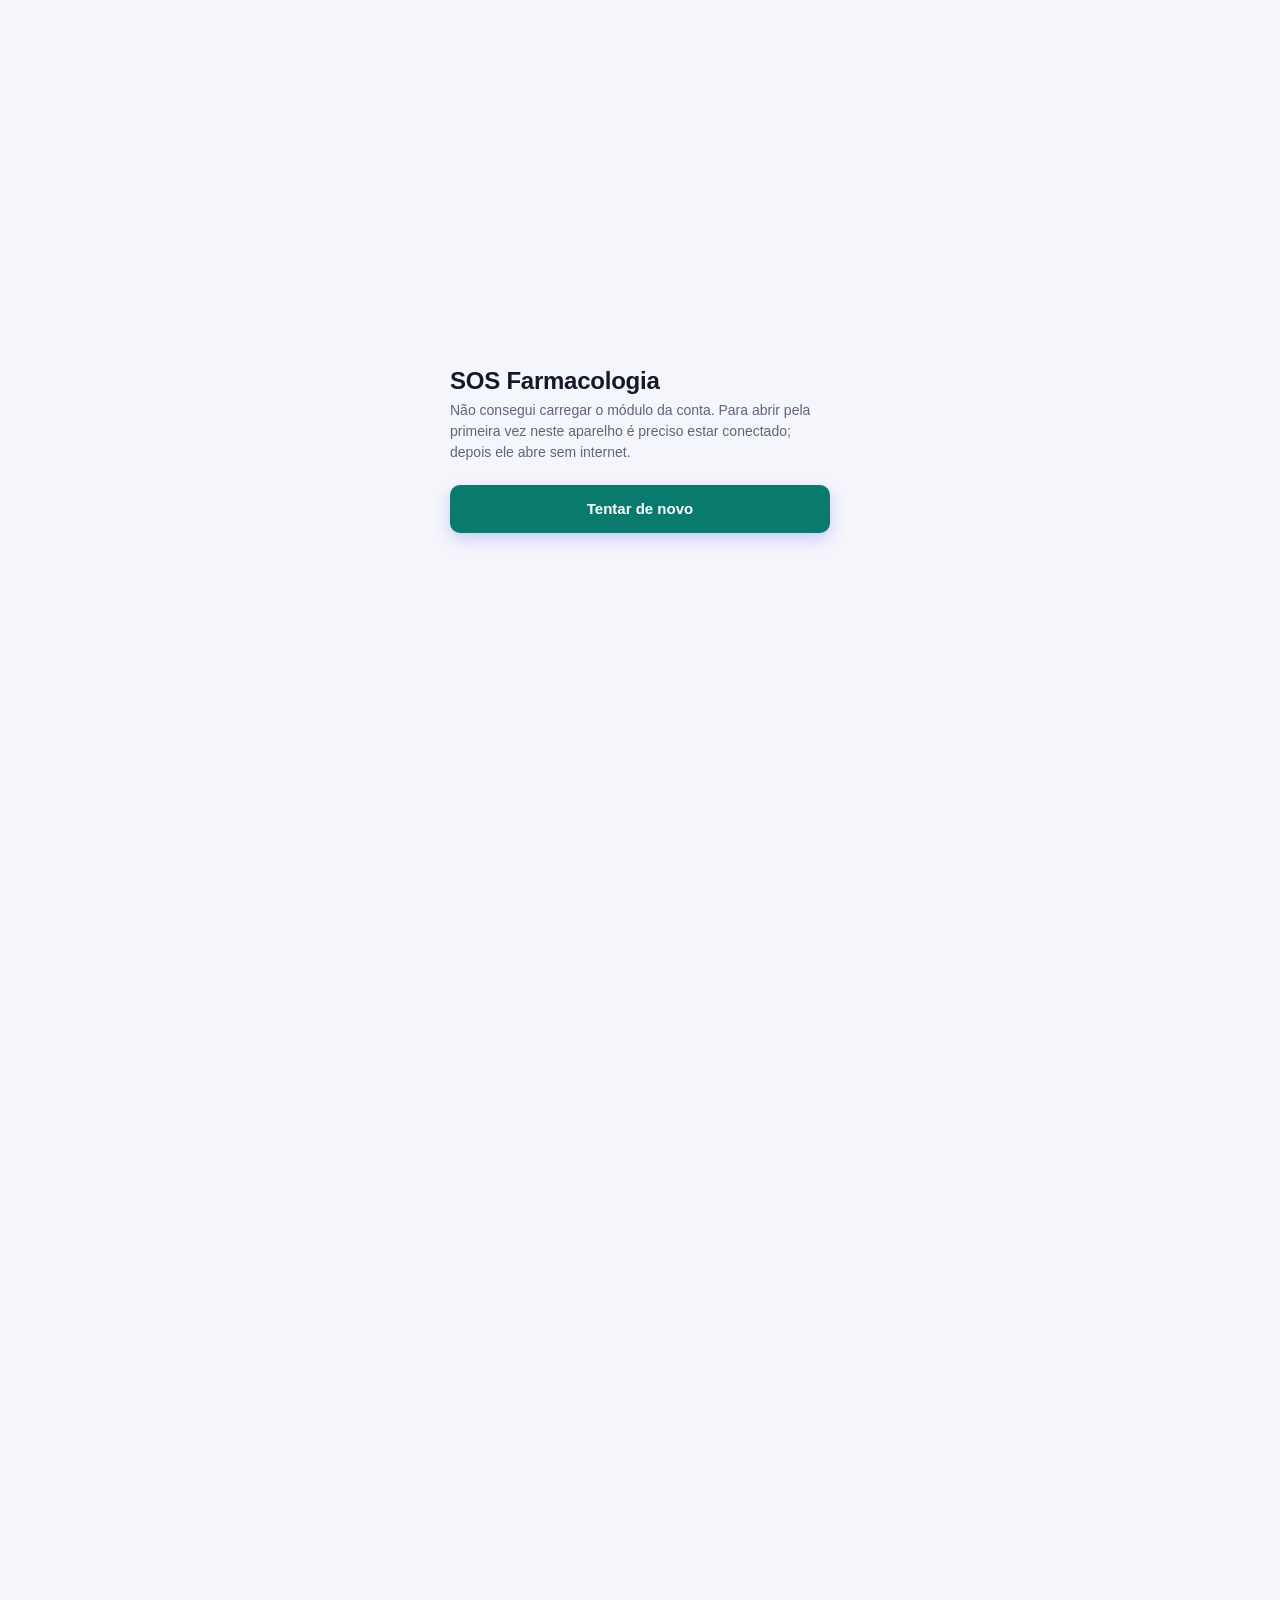
==== commit bdf4cc98: "Reformulação em 17 módulos: sistemas, anti-infecciosos, quimioterapia, imunofarmacologia e interaçõe" ====
--- a/index.html
+++ b/index.html
@@ -15,12 +15,12 @@
   var l = location, local = /^(localhost|127\.0\.0\.1|\[::1\])$/.test(l.hostname);
   if (!/^https?:$/.test(l.protocol) || (local && !/[?&]portao=1\b/.test(l.search))) return;
   window.__sosPortao = true;
-  ['mtsync.js?v=1', '/_mtacesso.js?v=13', 'conta-sosfarmacologia.js?v=1', '/_mtvoltar.js?v=3'].forEach(function (s) {
+  ['mtsync.js?v=1', '/_mtacesso.js?v=15', 'conta-sosfarmacologia.js?v=1', '/_mtvoltar.js?v=3'].forEach(function (s) {
     document.write('<script data-sos-portao src="' + s + '"><\/script>');
   });
 })();
 </script>
-<style>@font-face{font-family:"tabler-icons";font-style:normal;font-weight:400;font-display:block;src:url([data-uri]) format("woff2")}
+<style>@font-face{font-family:"tabler-icons";font-style:normal;font-weight:400;font-display:block;src:url([data-uri]) format("woff2")}
 .ti{font-family:"tabler-icons"!important;speak:none;font-style:normal;font-weight:normal;font-variant:normal;text-transform:none;-webkit-font-smoothing:antialiased;-moz-osx-font-smoothing:grayscale}
 .ti-activity:before{content:"\ed23"}
 .ti-alert-triangle:before{content:"\ea06"}
@@ -39,10 +39,12 @@
 .ti-bookmark:before{content:"\ea3a"}
 .ti-box:before{content:"\ea45"}
 .ti-brain:before{content:"\f59f"}
+.ti-bug:before{content:"\ea48"}
 .ti-building-store:before{content:"\ea4e"}
 .ti-bulb:before{content:"\ea51"}
 .ti-calculator:before{content:"\eb80"}
 .ti-calendar-time:before{content:"\ee21"}
+.ti-capsule:before{content:"\fae3"}
 .ti-cards:before{content:"\f510"}
 .ti-chart-donut:before{content:"\ea5b"}
 .ti-check:before{content:"\ea5e"}
@@ -60,6 +62,7 @@
 .ti-dots:before{content:"\ea95"}
 .ti-download:before{content:"\ea96"}
 .ti-droplet:before{content:"\ea97"}
+.ti-droplet-half-2:before{content:"\ee81"}
 .ti-eye:before{content:"\ea9a"}
 .ti-eye-off:before{content:"\ecf0"}
 .ti-file-text:before{content:"\eaa2"}
@@ -68,6 +71,7 @@
 .ti-flag:before{content:"\eaa6"}
 .ti-flame:before{content:"\ec2c"}
 .ti-flask:before{content:"\ebd2"}
+.ti-flower:before{content:"\eff6"}
 .ti-focus-centered:before{content:"\f02a"}
 .ti-folders:before{content:"\eaae"}
 .ti-gavel:before{content:"\ef90"}
@@ -92,7 +96,10 @@
 .ti-lungs:before{content:"\ef62"}
 .ti-math-function:before{content:"\eeb2"}
 .ti-message-circle:before{content:"\eaed"}
+.ti-microscope:before{content:"\ef64"}
 .ti-moon:before{content:"\eaf8"}
+.ti-mushroom:before{content:"\ef14"}
+.ti-needle:before{content:"\f508"}
 .ti-notes:before{content:"\eb6e"}
 .ti-package:before{content:"\eaff"}
 .ti-pdf:before{content:"\f7ac"}
@@ -104,11 +111,14 @@
 .ti-prescription:before{content:"\ef99"}
 .ti-puzzle:before{content:"\eb10"}
 .ti-restore:before{content:"\fafd"}
+.ti-ribbon-health:before{content:"\f58e"}
+.ti-salad:before{content:"\f50a"}
 .ti-scale:before{content:"\ebc2"}
 .ti-search:before{content:"\eb1c"}
 .ti-select:before{content:"\ec9e"}
 .ti-settings:before{content:"\eb20"}
 .ti-shield-check:before{content:"\eb22"}
+.ti-shield-half:before{content:"\f358"}
 .ti-sitemap:before{content:"\eb9d"}
 .ti-sparkles:before{content:"\f6d7"}
 .ti-spray:before{content:"\f50b"}
@@ -852,7 +862,7 @@
 </nav>
 <div id="impressao"></div>
 <div class="marca-dagua" aria-hidden="true"></div>
-<script id="sos-dados" type="application/json">{"versao":"2026-10-15T23:56:06+00:00","titulo":"SOS Farmacologia","subtitulo":"Farmacologia aplicada ao balcão e à dispensação, para alunos do 9º e 10º semestres de Farmácia e farmacêuticos recém-formados. Oito módulos, cada um com resumo para leitura, mapas mentais e material de apoio.","config":{"marca":"SOS Farmacologia","marca2":""},"modulos":[{"id":"m01","num":1,"titulo":"Princípios de farmacologia para o balcão","escopo":"Farmacocinética, farmacodinâmica, formas farmacêuticas e vias de administração aplicadas à dispensação: absorção, metabolismo pelo CYP450, função renal estimada por CKD-EPI 2021, índice terapêutico, reações adversas e notificação, e o que pode ou não ser partido ou triturado.","cor":"#5B5BF0","icone":"flask","curto":"Princípios para o balcão","topicos":[{"id":"m01-farmacocinetica","titulo":"Farmacocinética aplicada ao balcão","resumo":"\u003cp>Farmacocinética descreve o que o organismo faz com o medicamento: absorção, distribuição, metabolismo e excreção (ADME). Para quem trabalha no balcão, esses conceitos explicam orientações do dia a dia, como tomar a levotiroxina em jejum, separar o ciprofloxacino do leite ou desconfiar quando um anticonvulsivante e um anticoncepcional aparecem na mesma receita.\u003c/p>\n\u003ch3>Absorção\u003c/h3>\n\u003cp>Absorção é a passagem do fármaco do local de administração para a corrente sanguínea. Por via oral, quase tudo é absorvido no intestino delgado, por difusão passiva da forma não ionizada e lipossolúvel. Interferem na absorção o pH do meio, o esvaziamento gástrico, a presença de alimento, o fluxo sanguíneo local e a formação de complexos insolúveis.\u003c/p>\n\u003cul>\n\u003cli>\u003cstrong>Jejum\u003c/strong>: levotiroxina e alendronato têm absorção reduzida por alimento; a bula orienta tomar em jejum, com água, e aguardar antes do café da manhã (o alendronato exige ainda permanecer em pé).\u003c/li>\n\u003cli>Quelação: tetraciclinas e fluoroquinolonas formam complexos com cálcio, magnésio, alumínio, ferro e zinco (leite, antiácidos, suplementos). O intervalo entre as tomadas vem na bula de cada produto.\u003c/li>\n\u003cli>Alimento que aumenta absorção: alguns fármacos precisam de refeição, como lurasidona e ziprasidona (ver antipsicóticos).\u003c/li>\n\u003cli>pH gástrico: inibidores da bomba de prótons reduzem a absorção de fármacos que dependem de meio ácido, como o itraconazol em cápsula e o sal carbonato de cálcio.\u003c/li>\n\u003c/ul>\n\u003ch3>Biodisponibilidade e efeito de primeira passagem\u003c/h3>\n\u003cp>Biodisponibilidade (F) é a fração da dose que chega inalterada à circulação sistêmica. Por via intravenosa, F é 100% por definição. Por via oral, parte do fármaco se perde na parede intestinal e no fígado antes de alcançar a circulação: é o efeito de primeira passagem. Fármacos com primeira passagem intensa têm dose oral bem maior que a parenteral. A morfina oral tem biodisponibilidade baixa e variável, por isso a dose oral equivalente é cerca de 3 vezes a parenteral. A nitroglicerina e o dinitrato de isossorbida sublinguais escapam da primeira passagem porque a mucosa oral drena para a veia cava, sem passar pelo fígado.\u003c/p>\n\u003cp>Genéricos e similares intercambiáveis demonstram bioequivalência com o referência: a velocidade e a extensão da absorção (Cmáx e área sob a curva) ficam dentro de limites estatísticos aceitos pela Anvisa.\u003c/p>\n\u003ch3>Distribuição\u003c/h3>\n\u003cp>Depois de absorvido, o fármaco se distribui para os tecidos. O volume de distribuição (Vd) é um volume aparente que relaciona a quantidade no corpo com a concentração no plasma. Vd alto (amiodarona, antidepressivos tricíclicos) indica grande acúmulo nos tecidos; Vd baixo (varfarina) indica fármaco preso ao plasma.\u003c/p>\n\u003cp>Só a fração livre (não ligada à albumina) atravessa membranas e age. Fármacos muito ligados a proteínas, como varfarina, fenitoína e ácido valproico, podem ter mais efeito quando a albumina cai (desnutrição, cirrose, síndrome nefrótica, idoso frágil). A barreira hematoencefálica limita a entrada de fármacos polares no sistema nervoso central: a domperidona age pouco no cérebro, enquanto a metoclopramida atravessa e causa efeitos extrapiramidais. Placenta e leite materno recebem fármacos lipossolúveis e de baixo peso molecular.\u003c/p>\n\u003ch3>Metabolismo e o sistema CYP450\u003c/h3>\n\u003cp>O metabolismo transforma o fármaco em compostos mais polares, fáceis de excretar. Na fase I (oxidação, redução, hidrólise) atuam principalmente as enzimas do citocromo P450 (CYP). Na fase II, o fármaco ou seu metabólito é conjugado (glicuronidação, sulfatação, acetilação, conjugação com glutationa). O fígado concentra a maior parte dessa atividade, mas o intestino também contribui, sobretudo com a CYP3A4.\u003c/p>\n\u003cdiv class=\"tab\">\u003ctable>\u003cthead>\u003ctr>\u003cth>Isoenzima\u003c/th>\u003cth>Substratos de balcão\u003c/th>\u003cth>Observação\u003c/th>\u003c/tr>\u003c/thead>\u003ctbody>\n\u003ctr>\u003ctd>CYP3A4\u003c/td>\u003ctd>Sinvastatina, atorvastatina, anlodipino, sildenafila, midazolam, alprazolam, carbamazepina, fentanil, ciclosporina\u003c/td>\u003ctd>Metaboliza cerca de metade dos fármacos de uso clínico\u003c/td>\u003c/tr>\n\u003ctr>\u003ctd>CYP2D6\u003c/td>\u003ctd>Codeína, tramadol, metoprolol, tricíclicos, risperidona, tamoxifeno\u003c/td>\u003ctd>Polimorfismo genético: metabolizadores lentos e ultrarrápidos\u003c/td>\u003c/tr>\n\u003ctr>\u003ctd>CYP2C9\u003c/td>\u003ctd>Varfarina, fenitoína, AINE, losartana, glibenclamida\u003c/td>\u003ctd>Interação com varfarina causa sangramento\u003c/td>\u003c/tr>\n\u003ctr>\u003ctd>CYP2C19\u003c/td>\u003ctd>Clopidogrel, omeprazol, citalopram, escitalopram, diazepam\u003c/td>\u003ctd>Ativa o clopidogrel\u003c/td>\u003c/tr>\n\u003ctr>\u003ctd>CYP1A2\u003c/td>\u003ctd>Teofilina, clozapina, olanzapina, cafeína, agomelatina\u003c/td>\u003ctd>Induzida pelo tabaco fumado\u003c/td>\u003c/tr>\n\u003c/tbody>\u003c/table>\u003c/div>\n\u003cp>\u003cstrong>Indutores\u003c/strong> aumentam a quantidade de enzima. O efeito começa devagar, em cerca de 1 a 2 semanas, e também demora a desaparecer depois da suspensão: para anticoncepcional hormonal, a orientação é manter método não afetado ou proteção adicional por 28 dias após parar o indutor (FSRH, 2022). Exemplos: carbamazepina, fenitoína, fenobarbital, rifampicina, erva-de-são-joão (hipérico) e o tabagismo (CYP1A2, pelos hidrocarbonetos da fumaça, não pela nicotina). Consequência típica: falha terapêutica do outro fármaco, como gravidez com anticoncepcional hormonal em quem usa carbamazepina.\u003c/p>\n\u003cp>Inibidores bloqueiam a enzima e o efeito aparece em horas a poucos dias. Exemplos: claritromicina, eritromicina, cetoconazol, itraconazol, fluconazol, ritonavir, suco de toranja (CYP3A4 intestinal), fluoxetina, paroxetina e bupropiona (CYP2D6), fluvoxamina e ciprofloxacino (CYP1A2), omeprazol (CYP2C19). Consequência típica: toxicidade do outro fármaco, como miopatia com sinvastatina associada a claritromicina.\u003c/p>\n\u003cdiv class=\"cx chave\">\u003cb>Ponto-chave\u003c/b>\u003cp>Indutor reduz o efeito do substrato e a resposta demora a aparecer. Inibidor aumenta o efeito do substrato e a resposta é rápida. Quando o substrato é um pró-fármaco, a lógica se inverte: inibir a enzima reduz o efeito.\u003c/p>\u003c/div>\n\u003ch4>Pró-fármacos\u003c/h4>\n\u003cp>Pró-fármaco é inativo (ou pouco ativo) e depende do metabolismo para gerar a forma ativa. Exemplos: codeína em morfina e tramadol em O-desmetiltramadol (CYP2D6), clopidogrel no metabólito ativo (CYP2C19), enalapril em enalaprilato (esterases), valaciclovir em aciclovir, levodopa em dopamina. Paciente que usa fluoxetina ou paroxetina (inibidores fortes da CYP2D6) pode ter pouca analgesia com codeína ou tramadol.\u003c/p>\n\u003ch3>Excreção\u003c/h3>\n\u003cp>Os rins eliminam fármacos e metabólitos polares por filtração glomerular e secreção tubular; parte pode ser reabsorvida. A via biliar elimina pelas fezes e alguns compostos voltam ao sangue pela circulação êntero-hepática. Fármacos de eliminação renal predominante acumulam quando a função renal cai: gabapentina, pregabalina, levetiracetam, lítio, metformina, digoxina, aciclovir, a maioria dos antibióticos betalactâmicos e os metabólitos da morfina.\u003c/p>\n\u003ch3>Meia-vida e estado de equilíbrio\u003c/h3>\n\u003cp>Meia-vida (t½) é o tempo para a concentração plasmática cair pela metade. Depois de 4 a 5 meias-vidas, praticamente todo o fármaco foi eliminado (cerca de 94 a 97%). O mesmo número de meias-vidas é necessário para atingir o estado de equilíbrio (steady state) quando o fármaco é tomado em doses regulares: a quantidade que entra por intervalo se iguala à que sai.\u003c/p>\n\u003cul>\n\u003cli>Fármaco de meia-vida longa demora a atingir o equilíbrio. Quando o efeito precisa ser rápido, o médico usa dose de ataque.\u003c/li>\n\u003cli>A fluoxetina e seu metabólito ativo (norfluoxetina) têm meia-vida longa. Por isso a troca de fluoxetina por um inibidor da monoaminoxidase (IMAO) exige intervalo de semanas, conforme a bula.\u003c/li>\n\u003cli>Meia-vida curta exige várias tomadas ao dia ou forma de liberação prolongada.\u003c/li>\n\u003c/ul>\n\u003ch3>Função renal: estimativa pela CKD-EPI 2021\u003c/h3>\n\u003cp>A referência atual para estimar a taxa de filtração glomerular (TFG) é a equação CKD-EPI 2021, sem coeficiente de raça (KDIGO 2024). Ela usa creatinina sérica, idade e sexo:\u003c/p>\n\u003cp>TFGe = 142 × min(Scr/κ; 1)\u003csup>α\u003c/sup> × max(Scr/κ; 1)\u003csup>-1,200\u003c/sup> × 0,9938\u003csup>idade\u003c/sup> × 1,012 (se mulher), em que κ = 0,7 (mulher) ou 0,9 (homem) e α = -0,241 (mulher) ou -0,302 (homem). Resultado em mL/min/1,73 m².\u003c/p>\n\u003cp>Laboratórios já liberam a TFGe junto com a creatinina. A bula de cada medicamento indica o ajuste por faixa de TFG. Exemplos de balcão: metformina contraindicada com TFG abaixo de 30 mL/min/1,73 m² (bula do Glifage®); gabapentina, pregabalina e levetiracetam com redução de dose; AINE a evitar na doença renal crônica.\u003c/p>\n\u003cdiv class=\"cx alerta\">\u003cb>Atenção\u003c/b>\u003cp>Creatinina “normal” não garante rim normal no idoso com pouca massa muscular. Sempre que houver ajuste renal na bula, o dado a usar é a TFG estimada, e não a creatinina isolada.\u003c/p>\u003c/div>\n\u003ch3>Função hepática\u003c/h3>\n\u003cp>Não existe um exame único que estime a capacidade de metabolizar fármacos. Usa-se a classificação de Child-Pugh (bilirrubina, albumina, tempo de protrombina, ascite, encefalopatia) e a bula de cada produto. Em hepatopatas, benzodiazepínicos que dependem só de glicuronidação (lorazepam, oxazepam) acumulam menos que diazepam e alprazolam. Paracetamol exige dose diária menor e cautela com álcool. Fármacos com grande primeira passagem ficam mais biodisponíveis na cirrose.\u003c/p>\n\u003ch3>Idoso\u003c/h3>\n\u003cp>Com o envelhecimento aumenta a gordura corporal e diminuem a água total, a massa muscular e a TFG. Fármacos lipossolúveis (diazepam) acumulam por mais tempo; fármacos hidrossolúveis (lítio, digoxina) atingem concentração maior. A sensibilidade do sistema nervoso central também aumenta, o que explica quedas e confusão com sedativos.\u003c/p>\n\u003ch3>Gestação e lactação\u003c/h3>\n\u003cp>Na gestação, o volume plasmático, a TFG e a atividade de algumas enzimas aumentam, e a concentração de vários fármacos cai (lamotrigina, levetiracetam, lítio). A placenta deixa passar fármacos lipossolúveis e de baixo peso molecular, e o risco para o feto depende da fase: no primeiro trimestre predominam as malformações; depois, efeitos sobre crescimento e função. No leite materno passam fármacos lipossolúveis, pouco ligados a proteínas e de meia-vida longa. A exposição do lactente é estimada pela dose relativa infantil; bases como o LactMed (NIH) e o manual do Ministério da Saúde sobre amamentação e uso de medicamentos ajudam na consulta. O farmacêutico deve perguntar sobre gravidez e amamentação antes de qualquer indicação.\u003c/p>\n\u003cdiv class=\"cx balcao\">\u003cb>No balcão\u003c/b>\u003cp>Perguntas que revelam problema farmacocinético: “Toma algum outro remédio, chá ou suplemento?”, “Fuma? Parou de fumar recentemente?”, “Tem problema nos rins ou no fígado?”, “Toma com comida ou em jejum?”. Parar de fumar reduz a indução da CYP1A2 e pode elevar a concentração de clozapina e olanzapina em poucas semanas: o prescritor precisa saber.\u003c/p>\u003c/div>\n\u003cdiv class=\"cx exemplo\">\u003cb>Caso\u003c/b>\u003cp>Mulher de 52 anos usa levotiroxina e começou carbonato de cálcio com vitamina D, tomando os dois juntos pela manhã. O TSH subiu. O farmacêutico orienta tomar a levotiroxina em jejum, com água, e o cálcio só horas depois, em outra refeição, e comunica ao médico a mudança no horário.\u003c/p>\u003c/div>"},{"id":"m01-farmacodinamica","titulo":"Farmacodinâmica e segurança","resumo":"\u003cp>Farmacodinâmica estuda o que o fármaco faz no organismo: onde se liga, que resposta provoca e com que intensidade. Os conceitos de agonista, antagonista, potência e eficácia explicam por que a naloxona reverte a morfina, por que a buprenorfina tem efeito teto e por que alguns medicamentos exigem tanto cuidado com a dose.\u003c/p>\n\u003ch3>Alvos dos fármacos\u003c/h3>\n\u003cp>A maioria dos fármacos age em proteínas: receptores, enzimas, canais iônicos e transportadores. Os receptores se agrupam em quatro famílias principais.\u003c/p>\n\u003cdiv class=\"tab\">\u003ctable>\u003cthead>\u003ctr>\u003cth>Tipo de receptor\u003c/th>\u003cth>Velocidade\u003c/th>\u003cth>Exemplos\u003c/th>\u003c/tr>\u003c/thead>\u003ctbody>\n\u003ctr>\u003ctd>Canal iônico controlado por ligante\u003c/td>\u003ctd>Milissegundos\u003c/td>\u003ctd>GABA-A (benzodiazepínicos, barbitúricos, drogas Z), nicotínico\u003c/td>\u003c/tr>\n\u003ctr>\u003ctd>Acoplado à proteína G\u003c/td>\u003ctd>Segundos\u003c/td>\u003ctd>Opioides, adrenérgicos, dopaminérgicos, serotoninérgicos, muscarínicos, histamínicos\u003c/td>\u003c/tr>\n\u003ctr>\u003ctd>Ligado a enzima (quinase)\u003c/td>\u003ctd>Minutos\u003c/td>\u003ctd>Insulina, fatores de crescimento\u003c/td>\u003c/tr>\n\u003ctr>\u003ctd>Nuclear\u003c/td>\u003ctd>Horas a dias\u003c/td>\u003ctd>Corticoides, hormônio tireoidiano, estrogênio\u003c/td>\u003c/tr>\n\u003c/tbody>\u003c/table>\u003c/div>\n\u003cp>Outros alvos: enzimas (AINE inibem a cicloxigenase, IMAO inibem a monoaminoxidase), transportadores (inibidores seletivos da recaptação de serotonina bloqueiam o transportador SERT) e canais iônicos dependentes de voltagem (anestésicos locais e vários anticonvulsivantes bloqueiam canais de sódio).\u003c/p>\n\u003ch3>Agonistas e antagonistas\u003c/h3>\n\u003cul>\n\u003cli>\u003cstrong>Agonista pleno\u003c/strong>: liga-se e produz a resposta máxima do sistema. Exemplos: morfina e fentanil no receptor mu.\u003c/li>\n\u003cli>Agonista parcial: liga-se mas produz resposta submáxima, mesmo com todos os receptores ocupados. Na presença de agonista pleno, comporta-se como antagonista parcial. Exemplos: buprenorfina (mu) e aripiprazol (D2). A buprenorfina tem efeito teto para depressão respiratória e pode precipitar abstinência em quem usa morfina ou metadona.\u003c/li>\n\u003cli>Antagonista competitivo: ocupa o receptor sem ativá-lo e pode ser deslocado por dose maior de agonista. Exemplos: naloxona (opioides), flumazenil (benzodiazepínicos).\u003c/li>\n\u003cli>Antagonista não competitivo: bloqueio que não se desfaz com mais agonista (ligação irreversível ou em outro sítio).\u003c/li>\n\u003cli>Modulador alostérico positivo: liga-se em sítio diferente e potencializa o ligante natural. Os benzodiazepínicos aumentam o efeito do GABA, mas não abrem o canal sozinhos, o que explica a margem de segurança maior que a dos barbitúricos.\u003c/li>\n\u003c/ul>\n\u003ch3>Potência e eficácia\u003c/h3>\n\u003cp>Potência é a dose necessária para produzir determinado efeito (quanto menor a dose, mais potente). Eficácia é o efeito máximo alcançável. Fentanil é muito mais potente que a morfina (microgramas contra miligramas), mas a eficácia analgésica dos dois é semelhante. Tramadol e codeína têm eficácia menor que a morfina para dor intensa. Na prática, eficácia importa mais que potência: um fármaco potente só exige dose menor.\u003c/p>\n\u003ch3>Índice terapêutico\u003c/h3>\n\u003cp>Índice terapêutico (IT) é a relação entre a dose tóxica e a dose eficaz (DT50/DE50). Quanto mais estreito, menor a distância entre tratar e intoxicar. Fármacos de IT estreito pedem dose exata, monitorização de nível sérico ou de efeito, cuidado com interações e com troca de fabricante.\u003c/p>\n\u003cdiv class=\"tab\">\u003ctable>\u003cthead>\u003ctr>\u003cth>Fármaco de IT estreito\u003c/th>\u003cth>O que monitorar\u003c/th>\u003cth>Risco típico\u003c/th>\u003c/tr>\u003c/thead>\u003ctbody>\n\u003ctr>\u003ctd>Varfarina\u003c/td>\u003ctd>RNI\u003c/td>\u003ctd>Sangramento com antibióticos, AINE, fluconazol, amiodarona\u003c/td>\u003c/tr>\n\u003ctr>\u003ctd>Digoxina\u003c/td>\u003ctd>Nível sérico, potássio, função renal\u003c/td>\u003ctd>Náusea, arritmia, visão amarelada\u003c/td>\u003c/tr>\n\u003ctr>\u003ctd>Lítio\u003c/td>\u003ctd>Litemia, função renal, TSH\u003c/td>\u003ctd>Intoxicação com AINE, diurético tiazídico, IECA, desidratação\u003c/td>\u003c/tr>\n\u003ctr>\u003ctd>Fenitoína\u003c/td>\u003ctd>Nível sérico, albumina\u003c/td>\u003ctd>Cinética saturável: pequeno aumento de dose, grande aumento de nível\u003c/td>\u003c/tr>\n\u003ctr>\u003ctd>Carbamazepina\u003c/td>\u003ctd>Nível sérico, sódio, hemograma\u003c/td>\u003ctd>Toxicidade com claritromicina, fluconazol\u003c/td>\u003c/tr>\n\u003ctr>\u003ctd>Ácido valproico\u003c/td>\u003ctd>Nível sérico, enzimas hepáticas, plaquetas\u003c/td>\u003ctd>Queda grave com carbapenêmicos\u003c/td>\u003c/tr>\n\u003ctr>\u003ctd>Fenobarbital\u003c/td>\u003ctd>Nível sérico, sedação\u003c/td>\u003ctd>Depressão do sistema nervoso central\u003c/td>\u003c/tr>\n\u003ctr>\u003ctd>Teofilina\u003c/td>\u003ctd>Nível sérico\u003c/td>\u003ctd>Convulsão e arritmia com ciprofloxacino, fluvoxamina\u003c/td>\u003c/tr>\n\u003ctr>\u003ctd>Levotiroxina\u003c/td>\u003ctd>TSH\u003c/td>\u003ctd>Variação de resposta com troca de produto e com cálcio ou ferro\u003c/td>\u003c/tr>\n\u003ctr>\u003ctd>Tacrolimo e ciclosporina\u003c/td>\u003ctd>Nível sérico, função renal\u003c/td>\u003ctd>Rejeição com indutores, toxicidade com inibidores da CYP3A4\u003c/td>\u003c/tr>\n\u003ctr>\u003ctd>Metotrexato oral\u003c/td>\u003ctd>Hemograma, função renal e hepática\u003c/td>\u003ctd>Erro de tomada diária no lugar de semanal\u003c/td>\u003c/tr>\n\u003c/tbody>\u003c/table>\u003c/div>\n\u003ch3>Tolerância, dependência e abstinência\u003c/h3>\n\u003cp>Tolerância é a perda de efeito com o uso repetido, exigindo dose maior para o mesmo resultado. Pode ser farmacodinâmica (dessensibilização ou redução de receptores, como nos opioides e benzodiazepínicos) ou farmacocinética (autoindução do metabolismo, como na carbamazepina). Taquifilaxia é a tolerância que surge em horas ou dias: descongestionantes nasais tópicos (nafazolina, oximetazolina) perdem efeito e causam congestão de rebote quando usados por mais de poucos dias.\u003c/p>\n\u003cp>Dependência física é a adaptação que gera síndrome de abstinência na suspensão abrupta. Acontece com opioides, benzodiazepínicos, barbitúricos, gabapentinoides, antidepressivos (síndrome de descontinuação) e até com betabloqueadores (rebote de taquicardia). Dependência física é diferente de transtorno por uso de substância, que envolve perda de controle, compulsão e prejuízo funcional.\u003c/p>\n\u003ch3>Reações adversas a medicamentos\u003c/h3>\n\u003cp>A Organização Mundial da Saúde define reação adversa a medicamento (RAM) como resposta nociva e não intencional que ocorre com doses normalmente usadas em seres humanos. A classificação clássica de Rawlins e Thompson separa dois grandes tipos, depois ampliada.\u003c/p>\n\u003cdiv class=\"tab\">\u003ctable>\u003cthead>\u003ctr>\u003cth>Tipo\u003c/th>\u003cth>Característica\u003c/th>\u003cth>Exemplos\u003c/th>\u003c/tr>\u003c/thead>\u003ctbody>\n\u003ctr>\u003ctd>A (aumentada)\u003c/td>\u003ctd>Dose-dependente, previsível pela farmacologia, frequente, baixa letalidade\u003c/td>\u003ctd>Hipoglicemia por sulfonilureia, sangramento por varfarina, constipação por opioide\u003c/td>\u003c/tr>\n\u003ctr>\u003ctd>B (bizarra)\u003c/td>\u003ctd>Não depende da dose, imprevisível, rara, alta gravidade\u003c/td>\u003ctd>Anafilaxia por penicilina, síndrome de Stevens-Johnson por lamotrigina, agranulocitose por clozapina\u003c/td>\u003c/tr>\n\u003ctr>\u003ctd>C (crônica)\u003c/td>\u003ctd>Ligada ao uso prolongado\u003c/td>\u003ctd>Osteoporose por corticoide\u003c/td>\u003c/tr>\n\u003ctr>\u003ctd>D (tardia)\u003c/td>\u003ctd>Aparece muito depois\u003c/td>\u003ctd>Teratogenicidade, discinesia tardia\u003c/td>\u003c/tr>\n\u003ctr>\u003ctd>E (fim de uso)\u003c/td>\u003ctd>Na suspensão\u003c/td>\u003ctd>Abstinência de benzodiazepínico, rebote de clonidina\u003c/td>\u003c/tr>\n\u003ctr>\u003ctd>F (falha)\u003c/td>\u003ctd>Falha terapêutica, muitas vezes por interação\u003c/td>\u003ctd>Gravidez com anticoncepcional e carbamazepina\u003c/td>\u003c/tr>\n\u003c/tbody>\u003c/table>\u003c/div>\n\u003cp>Para avaliar se o medicamento causou o evento, usa-se a relação temporal, a melhora com a retirada (dechallenge), a recorrência com a reintrodução (rechallenge) e a exclusão de outras causas. O algoritmo de Naranjo organiza essas perguntas em pontos e classifica a causalidade como definida, provável, possível ou duvidosa.\u003c/p>\n\u003ch3>Interações farmacodinâmicas\u003c/h3>\n\u003cp>Nem toda interação passa pelo CYP. Interações farmacodinâmicas acontecem quando dois fármacos agem sobre o mesmo sistema, sem alterar a concentração um do outro.\u003c/p>\n\u003cul>\n\u003cli>Efeito aditivo ou sinérgico: benzodiazepínico com opioide ou álcool (depressão respiratória); dois serotoninérgicos (síndrome serotoninérgica); varfarina com AINE ou ácido acetilsalicílico (sangramento por mecanismos diferentes); vários fármacos que prolongam o QT; vários anticolinérgicos no idoso (confusão, retenção urinária); IECA ou bloqueador do receptor de angiotensina com espironolactona (hiperpotassemia).\u003c/li>\n\u003cli>Antagonismo: AINE reduz o efeito de anti-hipertensivos e diuréticos; betabloqueador não seletivo reduz a resposta ao salbutamol; metoclopramida e antipsicóticos anulam a levodopa.\u003c/li>\n\u003c/ul>\n\u003cp>A interação farmacodinâmica costuma ser previsível pela farmacologia de cada fármaco, e o raciocínio do farmacêutico começa por verificar se os dois fármacos sedam, causam sangramento, prolongam o QT, elevam serotonina, elevam potássio ou têm efeito anticolinérgico.\u003c/p>\n\u003ch3>Farmacovigilância e VigiMed\u003c/h3>\n\u003cp>Farmacovigilância é o conjunto de atividades de detecção, avaliação, compreensão e prevenção de efeitos adversos e outros problemas relacionados a medicamentos. Muitas reações raras só aparecem depois da comercialização, quando milhões de pessoas usam o produto. No Brasil, a notificação de eventos adversos a medicamentos e vacinas é feita no \u003cstrong>VigiMed\u003c/strong>, sistema da Anvisa aberto a cidadãos, profissionais de saúde, detentores de registro e patrocinadores de estudos; a Anvisa avalia as notificações e as envia ao banco de dados da OMS. Queixas técnicas (desvio de qualidade: comprimido quebrado, cor alterada, frasco sem lacre, suspeita de falsificação) vão para o Notivisa; quando a queixa técnica vem junto com um evento adverso, a notificação é feita no VigiMed (Anvisa, VigiMed: o que é e como cadastrar, 2024).\u003c/p>\n\u003cp>A notificação não exige certeza de causalidade. Basta a suspeita. Notificações de farmacêuticos de farmácia comunitária têm valor porque o balcão vê o paciente depois que ele sai do consultório.\u003c/p>\n\u003cdiv class=\"cx balcao\">\u003cb>No balcão\u003c/b>\u003cp>Ao ouvir “desde que comecei este remédio, estou com…”, registre: nome do produto, lote, data de início, dose, o que aconteceu, quando começou, se melhorou ao parar e outros medicamentos em uso. Reação grave (falta de ar, inchaço de lábios, bolhas na pele, icterícia, sangramento) exige encaminhamento imediato ao serviço de urgência. Depois do atendimento, notifique no VigiMed.\u003c/p>\u003c/div>\n\u003cdiv class=\"cx exemplo\">\u003cb>Caso\u003c/b>\u003cp>Rapaz de 24 anos começou lamotrigina há três semanas e chega com febre, ardor nos olhos e lesões na boca. O farmacêutico reconhece sinal de alerta para reação cutânea grave, orienta procurar urgência sem tomar a próxima dose sem avaliação médica e notifica a suspeita no VigiMed.\u003c/p>\u003c/div>"},{"id":"m01-formas-vias","titulo":"Formas farmacêuticas e vias de administração","resumo":"\u003cp>Boa parte dos erros de medicação depois da dispensação acontece em casa: o comprimido de liberação prolongada partido ao meio, as gotas medidas em mililitros, a suspensão sem agitar, o comprimido triturado para a sonda. A forma farmacêutica foi desenhada para controlar onde e quando o fármaco é liberado, e alterá-la muda o perfil de absorção e de segurança.\u003c/p>\n\u003ch3>Formas de liberação modificada\u003c/h3>\n\u003cp>Formas de liberação imediata liberam o fármaco logo após a desintegração. Formas de liberação modificada mudam o tempo ou o local da liberação:\u003c/p>\n\u003cul>\n\u003cli>\u003cstrong>Liberação prolongada\u003c/strong> (siglas comuns no nome comercial: LP, XR, ER, SR, CR, LA, retard, OROS, HBS): liberam a dose aos poucos, permitindo uma ou duas tomadas ao dia. Partir, triturar ou mastigar pode liberar a dose inteira de uma vez (dose dumping), com risco de intoxicação. Exemplos: oxicodona de liberação controlada, venlafaxina XR, metformina XR, nifedipino de liberação prolongada, levodopa com benserazida HBS, pramipexol de liberação prolongada.\u003c/li>\n\u003cli>Liberação retardada ou gastrorresistente (revestimento entérico): o revestimento resiste ao ácido do estômago e só se dissolve no intestino. Protege o fármaco do ácido (omeprazol, pantoprazol) ou o estômago do fármaco (diclofenaco sódico, ácido acetilsalicílico com revestimento entérico). Triturar destrói essa proteção.\u003c/li>\n\u003c/ul>\n\u003cp>Há exceções. Alguns comprimidos de liberação prolongada têm sulco funcional e a bula autoriza partir (sem mastigar ou triturar). Algumas cápsulas de liberação retardada contêm microgrânulos que podem ser abertos e dispersos em líquido ou alimento pastoso, desde que os grânulos não sejam mastigados. A regra segura é: só partir, abrir ou triturar quando a bula do produto autoriza.\u003c/p>\n\u003ch3>Sublingual, orodispersível e mastigável\u003c/h3>\n\u003cul>\n\u003cli>Sublingual: colocado sob a língua até dissolver, sem engolir; absorção rápida pela mucosa e sem primeira passagem. Exemplos: dinitrato de isossorbida sublingual, zolpidem sublingual. Engolir o comprimido reduz o efeito ou atrasa o início.\u003c/li>\n\u003cli>Orodispersível: desintegra sobre a língua em segundos e é engolido com a saliva, sem água. A absorção ocorre, em geral, no trato digestivo. Útil para quem tem náusea ou dificuldade de engolir (ondansetrona orodispersível).\u003c/li>\n\u003cli>Mastigável: deve ser mastigado (alguns antiácidos, montelucaste pediátrico). Engolir inteiro pode reduzir o efeito.\u003c/li>\n\u003cli>Efervescente: dissolver totalmente em água antes de beber. Contém sódio, o que interessa ao hipertenso e ao paciente com insuficiência cardíaca.\u003c/li>\n\u003c/ul>\n\u003ch3>Outros motivos para não partir ou triturar\u003c/h3>\n\u003cul>\n\u003cli>Revestimento que protege quem manipula: fármacos teratogênicos ou citotóxicos (finasterida, dutasterida, metotrexato, talidomida). Gestante não deve manusear comprimido partido ou triturado de finasterida, e a cápsula de dutasterida não deve ser aberta.\u003c/li>\n\u003cli>Gosto muito amargo ou irritação de mucosa.\u003c/li>\n\u003cli>Fármaco sensível à luz ou à umidade.\u003c/li>\n\u003cli>Cápsula mole com conteúdo líquido (dose imprecisa se perfurada).\u003c/li>\n\u003c/ul>\n\u003cp>Sulco no comprimido nem sempre significa que as metades têm a mesma dose: há sulcos apenas decorativos ou para facilitar a deglutição. A bula informa se o comprimido é divisível.\u003c/p>\n\u003ch3>Gotas e mililitros\u003c/h3>\n\u003cp>Não existe equivalência universal entre gota e mililitro. O número de gotas por mL depende da viscosidade, da tensão superficial e do gotejador de cada produto. A bula informa quantas gotas correspondem a 1 mL e quanto de fármaco há em cada gota. Exemplos: a dipirona gotas 500 mg/mL tem 20 gotas por mL (25 mg por gota) segundo as bulas usuais; o clonazepam solução oral 2,5 mg/mL tem 0,1 mg por gota (bula do Rivotril®).\u003c/p>\n\u003cdiv class=\"cx alerta\">\u003cb>Atenção\u003c/b>\u003cp>Confundir gotas com mililitros multiplica a dose por 20 ou mais. Em criança, oriente com o dispositivo dosador do próprio produto (gotejador, seringa ou copo graduado). Colher de cozinha não serve como medida. Escreva a dose no rótulo ou na receita na unidade do dispositivo (“10 gotas” ou “2,5 mL”).\u003c/p>\u003c/div>\n\u003ch3>Suspensões e pós para reconstituição\u003c/h3>\n\u003cp>Antibióticos pediátricos (amoxicilina, amoxicilina com clavulanato, azitromicina, cefalexina) vêm como pó para reconstituir. Orientação básica:\u003c/p>\n\u003col>\n\u003cli>Agitar o frasco fechado para soltar o pó.\u003c/li>\n\u003cli>Adicionar água filtrada ou fervida e fria até perto da marca, agitar, aguardar a espuma baixar e completar até a marca exata.\u003c/li>\n\u003cli>Agitar bem antes de cada dose: o fármaco suspenso decanta e a primeira dose sairia diluída, a última concentrada.\u003c/li>\n\u003cli>Conservar e descartar conforme a bula: o prazo de validade após o preparo (em geral de 5 a 14 dias, conforme o produto) e a necessidade de geladeira variam. A amoxicilina com clavulanato costuma exigir refrigeração.\u003c/li>\n\u003c/ol>\n\u003cp>Depois da reconstituição, anote no frasco a data do preparo e a data de descarte indicada na bula.\u003c/p>\n\u003ch3>Administração por sonda\u003c/h3>\n\u003cp>Paciente com sonda nasoenteral ou gastrostomia precisa de plano para cada medicamento:\u003c/p>\n\u003cul>\n\u003cli>Preferir forma líquida (solução, suspensão) ou comprimido de liberação imediata que possa ser triturado.\u003c/li>\n\u003cli>Nunca triturar liberação prolongada ou revestimento entérico; pedir ao prescritor alternativa.\u003c/li>\n\u003cli>Triturar cada comprimido separadamente até pó fino, dispersar em água e administrar um de cada vez.\u003c/li>\n\u003cli>Lavar a sonda com água antes, entre os medicamentos e depois (volumes definidos pelo serviço; o manual do Incor usa 20 mL de água filtrada entre as administrações no adulto). Nunca misturar medicamento no frasco da dieta.\u003c/li>\n\u003cli>Interações com a dieta enteral: a absorção da fenitoína cai com a nutrição enteral contínua (o manual do Incor pausa a dieta 40 minutos antes e religa 40 minutos depois); a levotiroxina e as quinolonas sofrem efeito semelhante; a vitamina K da dieta interfere na varfarina.\u003c/li>\n\u003c/ul>\n\u003ch3>Outras vias frequentes no balcão\u003c/h3>\n\u003cul>\n\u003cli>Transdérmica: adesivos de fentanil, buprenorfina, rotigotina, nicotina e hormônios liberam o fármaco de forma contínua. Aplicar em pele íntegra, seca e sem pelos, alternar o local, não cortar o adesivo salvo autorização da bula e evitar calor sobre ele.\u003c/li>\n\u003cli>Inalatória: a técnica correta do inalador dosimetrado (agitar, expirar, acionar no início de inspiração lenta, prender a respiração) ou do inalador de pó (inspiração rápida e profunda) determina quanto fármaco chega ao pulmão. Espaçador melhora a deposição e reduz candidíase oral com corticoide inalatório.\u003c/li>\n\u003cli>Oftálmica: uma gota basta (o fundo de saco conjuntival comporta pouco volume); intervalo de cerca de 5 minutos entre colírios diferentes; pressionar o canto interno do olho reduz a absorção sistêmica (importante com colírio de timolol). Frasco aberto tem prazo de uso definido na bula.\u003c/li>\n\u003cli>Retal: supositórios e enemas, úteis em vômitos ou quando a via oral não é possível; absorção mais irregular.\u003c/li>\n\u003cli>Vaginal: aplicar à noite, deitada, para reduzir o escoamento; a conduta durante a menstruação segue a bula do produto.\u003c/li>\n\u003c/ul>\n\u003ch3>Intercambialidade\u003c/h3>\n\u003cp>O mercado brasileiro tem três categorias de medicamento com o mesmo fármaco:\u003c/p>\n\u003cdiv class=\"tab\">\u003ctable>\u003cthead>\u003ctr>\u003cth>Categoria\u003c/th>\u003cth>O que é\u003c/th>\u003cth>Identificação\u003c/th>\u003c/tr>\u003c/thead>\u003ctbody>\n\u003ctr>\u003ctd>Referência\u003c/td>\u003ctd>Inovador, com eficácia e segurança comprovadas em estudos clínicos\u003c/td>\u003ctd>Nome comercial\u003c/td>\u003c/tr>\n\u003ctr>\u003ctd>Genérico\u003c/td>\u003ctd>Bioequivalente ao referência, intercambiável por lei\u003c/td>\u003ctd>Nome pela DCB e faixa amarela com a letra G na embalagem\u003c/td>\u003c/tr>\n\u003ctr>\u003ctd>Similar\u003c/td>\u003ctd>Mesmo fármaco, dose e forma; identificado por nome comercial\u003c/td>\u003ctd>Nome comercial\u003c/td>\u003c/tr>\n\u003ctr>\u003ctd>Similar intercambiável\u003c/td>\u003ctd>Similar com equivalência ou bioequivalência aprovada pela Anvisa\u003c/td>\u003ctd>Informação de intercambialidade na bula (RDC 58/2014)\u003c/td>\u003c/tr>\n\u003c/tbody>\u003c/table>\u003c/div>\n\u003cp>O farmacêutico pode trocar o referência pelo genérico ou pelo similar intercambiável com aquele referência, salvo restrição escrita do prescritor, e deve registrar a troca na receita. A intercambialidade prevista em norma é sempre em relação ao medicamento de referência (Lei 9.787/1999, RDC 16/2007, RDC 58/2014): genérico por similar e similar por outro similar não são trocas autorizadas. Receita pela DCB, pela DCI ou pelo nome do referência pode ser atendida com genérico. A lista de similares intercambiáveis é consultada no portal da Anvisa, atualizado continuamente (CFF, 2024).\u003c/p>\n\u003cdiv class=\"cx chave\">\u003cb>Ponto-chave\u003c/b>\u003cp>Em fármacos de índice terapêutico estreito (fenitoína, carbamazepina, levotiroxina, lítio), a troca é permitida quando intercambiável, mas a troca frequente entre fabricantes pode alterar a resposta. Oriente o paciente a manter o mesmo produto e avise o prescritor quando a troca for inevitável.\u003c/p>\u003c/div>\n\u003cdiv class=\"cx balcao\">\u003cb>No balcão\u003c/b>\u003cp>Ao dispensar qualquer forma especial, mostre o produto e diga como tomar: “Este é de liberação prolongada, engula inteiro, não parta”; “Este dissolve embaixo da língua”; “Agite antes de cada dose e guarde na geladeira”. Pergunte se o paciente tem dificuldade de engolir: é a deixa para descobrir que ele tritura tudo em casa.\u003c/p>\u003c/div>\n\u003cdiv class=\"cx exemplo\">\u003cb>Caso\u003c/b>\u003cp>Filha de paciente idoso pergunta se pode triturar a venlafaxina XR do pai para misturar na papa, porque ele engasga. O farmacêutico explica que a trituração libera a dose toda de uma vez, entra em contato com o prescritor e sugere avaliar uma alternativa, como cápsula que possa ser aberta conforme a bula ou outro antidepressivo em solução.\u003c/p>\u003c/div>"}],"mapas":[{"id":"m01-mapa-farmaco","titulo":"Farmacocinética e farmacodinâmica","centro":"Farmacocinética e dinâmica","ramos":[{"t":"Absorção e 1ª passagem","itens":["Jejum: levotiroxina e alendronato","Quinolona e tetraciclina + Ca, Fe, Mg, Al: quelação","Sublingual escapa do fígado (nitratos)","Morfina oral: cerca de 3 vezes a dose parenteral"]},{"t":"Metabolismo e CYP","itens":["3A4: metade dos fármacos; toranja inibe","Indutor: carbamazepina, fenitoína, rifampicina, fumo","Inibidor: claritromicina, azóis, fluoxetina","Pró-fármaco: codeína, tramadol, clopidogrel"]},{"t":"Eliminação e meia-vida","itens":["4 a 5 meias-vidas: equilíbrio ou eliminação","TFG pela CKD-EPI 2021, sem raça","Ajuste renal: gabapentinoides, levetiracetam, lítio","Hepatopata: lorazepam e oxazepam acumulam menos"]},{"t":"Receptores","itens":["Agonista pleno: morfina, fentanil","Parcial com teto: buprenorfina, aripiprazol","Antagonista: naloxona, flumazenil","Potência não é eficácia (fentanil x morfina)"]},{"t":"Segurança","itens":["IT estreito: varfarina, lítio, digoxina, fenitoína","RAM tipo A: dose-dependente e previsível","RAM tipo B: imprevisível e grave (SSJ, anafilaxia)","Notificar no VigiMed: basta a suspeita"]},{"t":"Formas farmacêuticas","itens":["LP, XR, CR, retard: não partir nem triturar","Entérico: não triturar (omeprazol, diclofenaco)","Gota não é mL: ver bula e gotejador","Suspensão: agitar antes de cada dose","Troca: genérico ou similar intercambiável"]}]},{"id":"m01-mapa-formas","titulo":"Formas farmacêuticas e vias","centro":"Formas e vias","ramos":[{"t":"Liberação prolongada","itens":["Siglas: LP, XR, CR, SR, LA, retard, OROS","Partir ou triturar: dose inteira de uma vez","Sulco funcional só quando a bula autoriza","Ex.: oxicodona LC, venlafaxina XR"]},{"t":"Gastrorresistente","itens":["Dissolve no intestino, não no estômago","Protege o fármaco: omeprazol, pantoprazol","Protege o estômago: diclofenaco sódico","Triturar destrói o revestimento"]},{"t":"Mucosa oral","itens":["Sublingual: sem primeira passagem","Engolir o SL atrasa ou reduz o efeito","Orodispersível: desfaz na língua, sem água"]},{"t":"Líquidos orais","itens":["Gota não é mL: gotas por mL na bula","Dipirona 500 mg/mL: 20 gotas = 1 mL","Suspensão: agitar antes de cada dose","Reconstituído: anotar data de descarte"]},{"t":"Sonda enteral","itens":["Triturar e dispersar um de cada vez","Lavar a sonda com água entre as doses","Nunca misturar no frasco da dieta","Fenitoína: pausar a dieta antes e depois"]},{"t":"Outras vias","itens":["Adesivo: pele íntegra, sem calor local","Inalador: a técnica decide a dose no pulmão","Colírio: 1 gota, 5 min entre frascos","Gestante não manipula finasterida partida"]}]},{"id":"m01-mapa-ram","titulo":"Reações adversas e farmacovigilância","centro":"RAM e farmacovigilância","ramos":[{"t":"Conceito (OMS)","itens":["Resposta nociva e não intencional","Com doses usuais em seres humanos","Notificar não exige certeza: basta a suspeita"]},{"t":"Tipos de RAM","itens":["A: dose-dependente e previsível","B: imprevisível, rara e grave","C crônica, D tardia, E fim de uso","F: falha terapêutica (ex.: indutor)"]},{"t":"Causalidade","itens":["Relação temporal com o início","Melhora ao retirar (dechallenge)","Volta ao reintroduzir (rechallenge)","Naranjo: definida, provável, possível, duvidosa"]},{"t":"Sinais de alarme","itens":["Falta de ar, inchaço de lábios: urgência","Bolhas e lesões em mucosa: suspeitar de SSJ","Icterícia, sangramento, urina escura"]},{"t":"Onde notificar","itens":["Evento adverso: VigiMed (Anvisa)","Queixa técnica: Notivisa","Queixa técnica com evento adverso: VigiMed","Cidadão e profissional também notificam"]},{"t":"No balcão","itens":["Registrar produto, lote, dose e datas","Listar outros medicamentos em uso","Encaminhar o caso grave antes de notificar"]}]}],"apoio":[{"tipo":"tabela","id":"m01-tab-cyp","titulo":"Indutores e inibidores do CYP450 frequentes no balcão","colunas":["Isoenzima","Indutores","Inibidores","Substratos sensíveis","Consequência típica"],"linhas":[["CYP3A4","Carbamazepina, fenitoína, fenobarbital, rifampicina, erva-de-são-joão","Claritromicina, eritromicina, cetoconazol, itraconazol, fluconazol, ritonavir, diltiazem, verapamil, suco de toranja","Sinvastatina, atorvastatina, anticoncepcionais, midazolam, alprazolam, fentanil, sildenafila","Inibidor: miopatia, sedação, hipotensão. Indutor: falha do anticoncepcional"],["CYP2D6","Pouco induzível","Fluoxetina, paroxetina, bupropiona, quinidina, terbinafina","Codeína, tramadol (pró-fármacos), metoprolol, tricíclicos, tamoxifeno","Inibidor reduz analgesia de codeína e tramadol"],["CYP2C9","Rifampicina, carbamazepina","Fluconazol, amiodarona, metronidazol, sulfametoxazol","Varfarina, fenitoína, glibenclamida, AINE","Sangramento com varfarina; hipoglicemia"],["CYP2C19","Rifampicina, carbamazepina","Omeprazol, esomeprazol, fluvoxamina, fluconazol","Clopidogrel (pró-fármaco), citalopram, diazepam","Menor ativação do clopidogrel"],["CYP1A2","Tabaco fumado, carbamazepina, rifampicina","Fluvoxamina, ciprofloxacino","Clozapina, olanzapina, teofilina, cafeína, agomelatina","Parar de fumar ou iniciar inibidor: intoxicação"]],"nota":"Indução leva cerca de 1 a 2 semanas para se instalar e para desaparecer; inibição age em horas a dias. Lista não exaustiva: confirme cada par em base de interações e na bula."},{"tipo":"quadro","id":"m01-quadro-nao-partir","titulo":"Não partir, não triturar, não mastigar","html":"\u003cdiv class=\"tab\">\u003ctable>\u003cthead>\u003ctr>\u003cth>Forma\u003c/th>\u003cth>Como reconhecer\u003c/th>\u003cth>Por que não alterar\u003c/th>\u003cth>Exemplos\u003c/th>\u003c/tr>\u003c/thead>\u003ctbody>\n\u003ctr>\u003ctd>Liberação prolongada\u003c/td>\u003ctd>LP, XR, ER, SR, CR, LA, retard, OROS, HBS no nome\u003c/td>\u003ctd>Libera a dose inteira de uma vez: intoxicação\u003c/td>\u003ctd>Oxicodona LC, venlafaxina XR, metformina XR, nifedipino LP, levodopa HBS\u003c/td>\u003c/tr>\n\u003ctr>\u003ctd>Gastrorresistente\u003c/td>\u003ctd>“Revestimento entérico”, “liberação retardada”\u003c/td>\u003ctd>Ácido destrói o fármaco ou o fármaco lesa o estômago\u003c/td>\u003ctd>Omeprazol, pantoprazol, diclofenaco sódico\u003c/td>\u003c/tr>\n\u003ctr>\u003ctd>Sublingual\u003c/td>\u003ctd>“Sublingual”, “SL”\u003c/td>\u003ctd>Engolido perde a absorção rápida e sofre primeira passagem\u003c/td>\u003ctd>Dinitrato de isossorbida SL, zolpidem SL\u003c/td>\u003c/tr>\n\u003ctr>\u003ctd>Orodispersível\u003c/td>\u003ctd>“Orodispersível”, “ODT”\u003c/td>\u003ctd>Feito para desintegrar na língua; não exige água\u003c/td>\u003ctd>Ondansetrona orodispersível\u003c/td>\u003c/tr>\n\u003ctr>\u003ctd>Risco a quem manipula\u003c/td>\u003ctd>Teratogênico ou citotóxico\u003c/td>\u003ctd>Pó ou contato com o fármaco expõe gestante ou cuidador\u003c/td>\u003ctd>Finasterida, dutasterida, metotrexato, talidomida\u003c/td>\u003c/tr>\n\u003ctr>\u003ctd>Cápsula mole\u003c/td>\u003ctd>Conteúdo líquido ou oleoso\u003c/td>\u003ctd>Dose imprecisa e perda do conteúdo\u003c/td>\u003ctd>Vitaminas lipossolúveis, nifedipino cápsula\u003c/td>\u003c/tr>\n\u003c/tbody>\u003c/table>\u003c/div>\n\u003cdiv class=\"cx chave\">\u003cb>Ponto-chave\u003c/b>\u003cp>Sulco não garante divisão exata. Só parta, abra ou triture quando a bula do produto autorizar. Na dúvida, procure apresentação líquida, dose menor pronta ou outra opção com o prescritor.\u003c/p>\u003c/div>\n\u003cdiv class=\"cx alerta\">\u003cb>Atenção\u003c/b>\u003cp>Alguns produtos de liberação prolongada têm sulco funcional e podem ser partidos ao meio, mas nunca mastigados ou triturados. Algumas cápsulas com microgrânulos podem ser abertas e dispersas, sem triturar os grânulos. A autorização está sempre na bula.\u003c/p>\u003c/div>"},{"tipo":"tabela","id":"m01-tab-it-toxicidade","titulo":"Índice terapêutico estreito: o que monitorar e sinais de toxicidade","colunas":["Fármaco","O que se monitora","Sinais de toxicidade a reconhecer","Gatilhos comuns","Conduta no balcão"],"linhas":[["\u003cb>Lítio\u003c/b>","Litemia (manutenção em geral 0,6 a 1,2 mmol/L, bula), função renal, TSH","Diarreia, vômitos, sonolência, fraqueza muscular, falta de coordenação; depois ataxia, zumbido, visão turva","AINE, diurético tiazídico, IECA, desidratação, diarreia","Não indicar AINE; com sinais de toxicidade, encaminhar no mesmo dia"],["\u003cb>Digoxina\u003c/b>","Nível sérico, potássio, magnésio, função renal","Perda de apetite, náusea, vômitos, visão amarelo-esverdeada, palpitação ou pulso lento","Hipopotassemia por diurético, queda da TFG, idade avançada","Sinais de intoxicação: encaminhar no mesmo dia"],["\u003cb>Varfarina\u003c/b>","RNI na faixa-alvo definida pelo prescritor","Manchas roxas sem trauma, sangramento de gengiva ou nariz, urina avermelhada, fezes pretas","AINE, AAS, fluconazol, metronidazol, amiodarona, antibióticos","Não indicar AINE; avisar o prescritor de todo medicamento novo"],["\u003cb>Fenitoína\u003c/b>","Nível sérico (fenitoína total 10 a 20 mg/L, bula), albumina","Nistagmo, desequilíbrio (ataxia), fala arrastada, sonolência","Cinética saturável, fluconazol, dieta enteral (reduz absorção)","Não trocar de produto sem avisar; sinais de excesso: encaminhar"],["\u003cb>Ácido valproico\u003c/b>","Nível sérico, enzimas hepáticas, plaquetas","Mal-estar, fraqueza, vômitos, inchaço no rosto, icterícia; dor abdominal (pancreatite)","Carbapenêmicos (queda do nível), gestação","Sinais hepáticos ou abdominais: encaminhar no mesmo dia"],["\u003cb>Carbamazepina\u003c/b>","Nível sérico, sódio, hemograma","Visão dupla, tontura, desequilíbrio, confusão; febre com lesões de pele","Claritromicina, eritromicina, fluconazol; ela reduz o anticoncepcional","Lesão de pele com febre: urgência"],["\u003cb>Teofilina\u003c/b>","Nível sérico","Náusea, vômitos, taquicardia, tremor, insônia; convulsão","Ciprofloxacino, fluvoxamina, parar de fumar","Perguntar por tabagismo e antibiótico novo"],["\u003cb>Metotrexato oral\u003c/b>","Hemograma, função renal e hepática","Feridas na boca, febre, dor de garganta, sangramento","Tomada diária por engano no lugar da semanal","Escrever o dia da semana na embalagem e confirmar o entendimento"]],"nota":"Faixas de nível sérico conferidas na bula de lítio e de fenitoína (FDA); sinais de toxicidade conforme as bulas de lítio, digoxina, fenitoína e valproato (FDA); erro de tomada diária do metotrexato conforme alerta da EMA/Infarmed (2019). A faixa-alvo de cada paciente é definida pelo prescritor."},{"tipo":"fluxo","id":"m01-fluxo-partir-triturar","titulo":"Pode partir, triturar ou abrir? Paciente com disfagia ou sonda","passos":[{"t":"Paciente com dificuldade de engolir ou com sonda enteral pergunta como usar um medicamento sólido","tipo":"inicio"},{"t":"A forma é de liberação prolongada (LP, XR, CR, SR, retard, OROS) ou gastrorresistente?","tipo":"decisao","sim":"Não triturar nem mastigar; partir só se a bula autorizar o sulco. Contatar o prescritor para alternativa","nao":"Seguir para o próximo passo"},{"t":"É sublingual, orodispersível ou cápsula mole?","tipo":"decisao","sim":"Não triturar; usar como a forma prevê ou buscar outra apresentação com o prescritor","nao":"Seguir para o próximo passo"},{"t":"O fármaco é citotóxico ou teratogênico (metotrexato, finasterida, talidomida)?","tipo":"decisao","sim":"Não triturar nem dispersar: risco a quem manipula. Buscar apresentação pronta com o prescritor","nao":"Seguir para o próximo passo"},{"t":"A bula autoriza partir, triturar ou abrir a cápsula?","tipo":"decisao","sim":"Orientar a técnica descrita na bula","nao":"Procurar forma líquida, orodispersível, transdérmica ou outro fármaco com o prescritor"},{"t":"Sonda: pausar a dieta, triturar cada comprimido até pó fino, dispersar em água filtrada e dar um de cada vez, lavando a sonda entre eles (Incor, 2020)","tipo":"acao"},{"t":"Nunca colocar medicamento no frasco da dieta. Fenitoína e levotiroxina têm absorção reduzida com a dieta enteral","tipo":"alerta"},{"t":"Registrar a orientação e comunicar ao prescritor toda troca de forma farmacêutica","tipo":"fim"}]},{"tipo":"checklist","id":"m01-check-paciente-risco","titulo":"Paciente de risco: idoso, gestante, lactante, renal e hepático","itens":["Listar todos os medicamentos, chás e suplementos em uso","Idoso: conferir sedativos, anticolinérgicos e polifarmácia (Critérios de Beers, AGS 2023)","Idoso: perguntar sobre quedas, confusão ou sonolência recentes","Perguntar se há gravidez, chance de gravidez ou plano de engravidar","Conferir na bula as restrições de uso na gestação e na lactação","Perguntar se amamenta e a idade do bebê; consultar o LactMed (NIH)","Lactante: não indicar codeína nem tramadol (FDA, 2017)","Perguntar sobre doença renal e pedir a TFGe mais recente (CKD-EPI 2021)","Conferir na bula o ajuste por faixa de TFG; evitar AINE na doença renal crônica","Perguntar sobre hepatopatia, consumo de álcool e icterícia","Conferir na bula o ajuste hepático (Child-Pugh) e a dose diária do paracetamol","Checar se há fármaco de índice terapêutico estreito em uso","Encaminhar ao prescritor quando houver dúvida de dose ou contraindicação","Registrar a orientação dada"]},{"tipo":"cartoes","id":"m01-cartoes","titulo":"Cartões de revisão","itens":[{"f":"Indutor enzimático: o efeito aparece rápido ou devagar?","v":"Devagar, em cerca de 1 a 2 semanas, e também demora a sumir após a suspensão."},{"f":"Por que fluoxetina reduz a analgesia da codeína?","v":"Inibe a CYP2D6, que converte codeína em morfina."},{"f":"Equação recomendada para estimar a TFG?","v":"CKD-EPI 2021, sem coeficiente de raça."},{"f":"Diferença entre potência e eficácia?","v":"Potência é a dose para um efeito; eficácia é o efeito máximo possível."},{"f":"Cite quatro fármacos de índice terapêutico estreito.","v":"Varfarina, lítio, digoxina, fenitoína (também carbamazepina, valproato, teofilina, levotiroxina)."},{"f":"Onde notificar suspeita de reação adversa a medicamento?","v":"No VigiMed, sistema da Anvisa; basta a suspeita."},{"f":"Comprimido com XR ou LP no nome pode ser triturado?","v":"Não. Libera a dose inteira de uma vez; só altere se a bula autorizar."},{"f":"Queixa técnica sem evento adverso: onde notificar?","v":"No Notivisa. Com evento adverso associado, no VigiMed (Anvisa)."},{"f":"Quem pode notificar no VigiMed?","v":"Cidadãos, profissionais de saúde, detentores de registro e patrocinadores de estudos."},{"f":"Depois de parar um indutor, por quanto tempo o anticoncepcional fica comprometido?","v":"Cerca de 28 dias: usar método não afetado ou proteção adicional (FSRH, 2022)."},{"f":"Primeiros sinais de intoxicação por lítio?","v":"Diarreia, vômitos, sonolência, fraqueza muscular e falta de coordenação (bula)."},{"f":"Sinal visual típico da intoxicação digitálica?","v":"Visão com predomínio amarelo-esverdeado, junto de náusea, anorexia e arritmia."},{"f":"Primeiros sinais de excesso de fenitoína?","v":"Nistagmo, ataxia e fala arrastada (bula)."},{"f":"Sonda: como dar vários comprimidos no mesmo horário?","v":"Triturar e dispersar cada um separadamente, lavando a sonda com água entre eles."},{"f":"Metformina com TFGe abaixo de 30 mL/min/1,73 m²?","v":"Contraindicada pela bula; contatar o prescritor."},{"f":"Por que codeína e tramadol não são recomendados na amamentação?","v":"Mãe metabolizadora ultrarrápida da CYP2D6 gera morfina ou metabólito ativo do tramadol em excesso no leite (FDA, 2017)."}]},{"tipo":"questoes","id":"m01-questoes","titulo":"Questões de fixação","itens":[{"p":"Homem de 63 anos usa sinvastatina 40 mg/dia e recebe claritromicina para pneumonia. Três dias depois, relata dor muscular difusa e urina escura. O mecanismo mais provável é:","alt":["Indução da CYP3A4 pela claritromicina, com queda da sinvastatina","Inibição da CYP2D6, com acúmulo do metabólito ativo","Inibição da CYP3A4, com aumento da exposição à sinvastatina","Deslocamento da sinvastatina da albumina pela claritromicina","Antagonismo farmacodinâmico no receptor muscular"],"c":2,"com":"A claritromicina é inibidor potente da CYP3A4, via principal de metabolismo da sinvastatina; a exposição aumenta e surge miopatia ou rabdomiólise. Não é indutora (A). A CYP2D6 não é a via da sinvastatina (B). Deslocamento de albumina tem pouca relevância clínica nesse caso (D) e não há antagonismo de receptor (E)."},{"p":"Cuidadora pergunta se pode partir ao meio o comprimido de oxicodona de liberação controlada de 20 mg para dar meia dose ao paciente que está muito sonolento. O farmacêutico deve:","alt":["Autorizar, pois metade terá exatamente 10 mg de liberação controlada","Autorizar, desde que a metade seja engolida com bastante água","Orientar triturar e dissolver em água para dosar melhor","Orientar não partir e contatar o prescritor para ajuste da dose","Orientar dar o comprimido inteiro em dias alternados"],"c":3,"com":"Partir comprimido de liberação controlada pode liberar a dose de uma vez (dose dumping), com risco de depressão respiratória. Sonolência excessiva exige reavaliação pelo prescritor, que pode indicar apresentação de dose menor. A, B e C expõem ao risco; E altera o esquema sem base."},{"p":"Puérpera que amamenta recebe paracetamol com codeína. O motivo farmacocinético da recomendação contrária ao uso na amamentação é:","alt":["A codeína não passa para o leite materno, mas reduz bastante a produção láctea","O paracetamol é convertido em morfina pela CYP3A4","Mãe metabolizadora ultrarrápida da CYP2D6 gera morfina em excesso no leite","A codeína é antagonista do receptor mu e causa abstinência no bebê","A codeína induz a CYP2D6 do lactente"],"c":2,"com":"A codeína é convertida em morfina pela CYP2D6; em mães ultrarrápidas, a morfina no leite pode intoxicar o lactente, com sedação e depressão respiratória (FDA, Drug Safety Communication de 20/04/2017). A codeína passa para o leite (A). O paracetamol não gera morfina (B). A codeína é agonista (D) e não induz enzimas do bebê (E)."},{"p":"Mulher de 28 anos usa anticoncepcional oral combinado e começou carbamazepina para epilepsia. Pergunta se a pílula continua protegendo. A orientação adequada é:","alt":["Informar que a eficácia pode cair e encaminhar para método não afetado pelo indutor","Tranquilizar, pois a carbamazepina inibe a CYP3A4 e aumenta o nível do hormônio da pílula","Orientar dobrar a dose da pílula por conta própria durante todo o tratamento anticonvulsivante","Orientar tomar a pílula e a carbamazepina com intervalo de 4 horas para evitar a interação","Tranquilizar, pois só antibióticos como a amoxicilina reduzem o efeito do anticoncepcional oral"],"c":0,"com":"A carbamazepina é indutora enzimática e aumenta a depuração dos hormônios; a FSRH (2022) recomenda DIU ou acetato de medroxiprogesterona de depósito, com cautela até 28 dias após suspender o indutor. Ela não é inibidora (B). Ajustar dose por conta própria é automedicação (C). A interação é metabólica, não de absorção, e intervalo entre tomadas não resolve (D). Antibióticos não indutores, como a amoxicilina, não reduzem a eficácia (E; FSRH, 2022)."},{"p":"Homem de 78 anos usa metformina 850 mg duas vezes ao dia. A creatinina do exame é 1,1 mg/dL, \"dentro da referência\", e o laudo traz TFGe de 28 mL/min/1,73 m² (CKD-EPI 2021). O farmacêutico conclui que:","alt":["A creatinina normal garante que a dose atual de metformina é segura","Metformina é contraindicada abaixo de 30 pela bula: contatar o prescritor","Deve recalcular por Cockcroft-Gault, que é o padrão atual para ajustar doses","Pode orientar o paciente a reduzir a dose pela metade e manter o uso sem avisar","Basta trocar a metformina por liberação prolongada, que é segura em qualquer faixa de TFG"],"c":1,"com":"A bula da metformina (Glifage®) contraindica o uso com TFGe abaixo de 30 mL/min/1,73 m²; o farmacêutico comunica o prescritor. Creatinina \"normal\" no idoso com pouca massa muscular pode esconder TFG baixa (A). O padrão para estimar TFG é a CKD-EPI 2021 sem raça (KDIGO 2024), não Cockcroft-Gault (C). Mudar a dose por conta própria não resolve a contraindicação (D), e a forma XR tem a mesma restrição renal (E)."},{"p":"Cliente devolve um frasco de comprimidos com cor diferente do habitual e que esfarelam ao toque. Não teve nenhum sintoma. O registro correto é:","alt":["Notificação no VigiMed como evento adverso grave","Nenhuma notificação: basta trocar o produto no balcão","Comunicação só ao fabricante, que decide se informa a Anvisa","Notificação no VigiMed, pois toda queixa técnica sem evento adverso vai para ele","Queixa técnica no Notivisa, guardando o produto e o número do lote"],"c":4,"com":"Desvio de qualidade sem evento adverso é queixa técnica e vai para o Notivisa; se houver evento adverso associado, a notificação é feita no VigiMed (Anvisa, 2024). Não houve evento adverso (A e D). Trocar o produto sem notificar perde o sinal de qualidade do lote (B), e a notificação à Anvisa não depende do fabricante (C)."},{"p":"Cuidadora de paciente com sonda nasoenteral e dieta contínua pergunta como dar a fenitoína em comprimido. A orientação correta é:","alt":["Pausar a dieta antes e depois da dose, conforme o protocolo do serviço","Misturar o comprimido triturado diretamente no frasco da dieta enteral contínua","Triturar junto com os outros comprimidos do horário para ganhar tempo","Administrar sem lavar a sonda, para não diluir a dose de fenitoína","Manter a dieta correndo, pois a nutrição enteral aumenta a absorção"],"c":0,"com":"A dieta enteral reduz a absorção da fenitoína; o manual do Incor (2020) pausa a dieta 40 minutos antes e religa 40 minutos depois. Medicamento não vai no frasco da dieta (B); cada comprimido é triturado e dado separadamente (C); a sonda é lavada com água entre as administrações (D). A dieta reduz, e não aumenta, a absorção (E)."},{"p":"Paciente de 45 anos em uso de carbonato de lítio pede \"um anti-inflamatório\" para dor no joelho e conta que há dois dias tem diarreia, sonolência e tremor maior que o habitual. O farmacêutico deve:","alt":["Indicar ibuprofeno por 3 dias, pois o uso curto não interfere no lítio","Não indicar AINE e encaminhar logo para avaliação médica e litemia","Indicar diclofenaco e orientar aumentar a dose do lítio por causa do tremor","Orientar suspender o lítio por conta própria até a diarreia passar","Indicar antidiarreico e manter tudo, pois tremor maior é esperado com lítio"],"c":1,"com":"AINE reduz a eliminação renal do lítio, e diarreia, vômitos, sonolência, fraqueza e falta de coordenação são sinais precoces de intoxicação (bula do lítio, FDA). O quadro pede avaliação médica com litemia. Mesmo uso curto de AINE eleva a litemia (A). Aumentar a dose agrava a toxicidade (C). Suspender sem avaliação não substitui o atendimento (D), e o quadro não é esperado (E)."},{"p":"Idosa de 82 anos usa digoxina e hidroclorotiazida. Chega com náusea, falta de apetite e diz que \"está vendo tudo amarelado\". A conduta adequada é:","alt":["Indicar antiemético de venda livre e reavaliar o quadro em uma semana","Considerar virose e orientar hidratação oral em casa por alguns dias","Orientar tomar a digoxina junto com leite para reduzir a náusea","Orientar dobrar a dose do diurético para eliminar o excesso de líquido","Suspeitar de intoxicação digitálica e encaminhar no mesmo dia"],"c":4,"com":"Anorexia, náusea, vômitos e alteração visual (predomínio de amarelo-esverdeado) são sinais de intoxicação por digoxina; idade avançada e hipopotassemia por diurético predispõem (bula do Lanoxin®, FDA). Antiemético mascara o quadro (A); tratar como virose atrasa o diagnóstico (B); leite não resolve (C); mais diurético agrava a hipopotassemia (D)."},{"p":"Na classificação de reações adversas de Rawlins e Thompson, ampliada por Edwards e Aronson, qual par está correto?","alt":["Anafilaxia por penicilina: tipo A, dose-dependente","Hipoglicemia por glibenclamida: tipo B, imprevisível","Abstinência na suspensão abrupta do clonazepam: tipo F, falha","Gravidez com pílula e carbamazepina: tipo F","Osteoporose por corticoide de uso crônico: tipo E, fim de uso"],"c":3,"com":"Tipo F é falha terapêutica, muitas vezes por interação, como o indutor que reduz o anticoncepcional (Edwards e Aronson, 2000). Anafilaxia é tipo B (A); hipoglicemia por sulfonilureia é tipo A, dose-dependente (B); abstinência é tipo E, de fim de uso (C); osteoporose por corticoide é tipo C, crônica (E)."},{"p":"Mãe recebe prescrição de dipirona gotas 500 mg/mL, 10 gotas, para o filho. A bula informa 20 gotas por mL. Quanto de dipirona há na dose prescrita?","alt":["25 mg","250 mg","500 mg","5 g","12,5 mg"],"c":1,"com":"Com 20 gotas por mL, cada gota tem 25 mg; 10 gotas correspondem a 0,5 mL e 250 mg. Uma gota isolada tem 25 mg (A); 500 mg seriam 20 gotas (C); 5 g seriam 10 mL, erro de trocar gotas por mililitros, que multiplica a dose por 20 (D); 12,5 mg seria meia gota (E). Gotas por mL e mg por gota: bula do produto (Novalgina®)."}]}],"fontes":["Brasil. Lei nº 9.787, de 10 de fevereiro de 1999 (medicamento genérico). Anvisa. RDC nº 16/2007 e RDC nº 58, de 10 de outubro de 2014 (medicamento similar intercambiável). Conselho Federal de Farmácia. Em defesa dos medicamentos genéricos e da autoridade técnica dos farmacêuticos, notícia de 24/01/2024. https://site.cff.org.br","Anvisa. VigiMed: o que é e como cadastrar? Publicado em 08/10/2020, atualizado em 21/03/2024. https://www.gov.br/anvisa/pt-br/assuntos/fiscalizacao-e-monitoramento/notificacoes/vigimed/vigimed-saiba-mais","Anvisa. VigiMed: perguntas e respostas (notificação de eventos adversos a medicamentos e vacinas; envio ao banco de dados da OMS). Portal antigo da Anvisa.","Faculty of Sexual and Reproductive Healthcare (FSRH). Clinical Guidance: Drug Interactions with Hormonal Contraception. Maio de 2022.","U.S. Food and Drug Administration. Drug Safety Communication: FDA restricts use of prescription codeine pain and cough medicines and tramadol pain medicines in children; recommends against use in breastfeeding women. 20 de abril de 2017. Drug Safety Communication sobre opioides associados a benzodiazepínicos, 2016.","Instituto do Coração (Incor), Hospital das Clínicas da FMUSP, Serviço de Farmácia. Manual de orientações para o preparo e administração de medicamentos via sonda enteral. Elaboração 2016, atualização 2 de julho de 2020.","Glifage® e Glifage® XR (cloridrato de metformina). Bula. Merck S/A (Brasil): contraindicação com TFGe abaixo de 30 mL/min/1,73 m².","U.S. Food and Drug Administration. Prescribing information: lithium carbonate (2018), Lanoxin® (digoxina), Dilantin® (fenitoína) e Depakote®/ácido valproico (2025). Drugs@FDA e DailyMed.","Infarmed. Circular Informativa nº 120/CD/550.20.001, de 17/07/2019: Metotrexato, novas medidas para evitar erros de medicação (recomendação do PRAC/EMA).","American Geriatrics Society Beers Criteria Update Expert Panel. American Geriatrics Society 2023 updated AGS Beers Criteria for potentially inappropriate medication use in older adults. J Am Geriatr Soc 2023;71(7):2052-2081.","Inker LA et al. New creatinine- and cystatin C-based equations to estimate GFR without race. N Engl J Med 2021;385:1737-1749. KDIGO 2024 Clinical Practice Guideline for the Evaluation and Management of CKD.","Edwards IR, Aronson JK. Adverse drug reactions: definitions, diagnosis, and management. Lancet 2000;356:1255-1259. Naranjo CA et al. A method for estimating the probability of adverse drug reactions. Clin Pharmacol Ther 1981;30:239-245."]},{"id":"m02","num":2,"titulo":"Sistema nervoso central","escopo":"Antidepressivos, antipsicóticos, anticonvulsivantes, anestésicos gerais e locais, sedativos e hipnóticos, antiparkinsonianos e opioides: mecanismo, uso, efeitos adversos, interações, receituário pela Portaria 344/98 e suas atualizações e orientação ao paciente no balcão.","cor":"#8E5AF2","icone":"brain","curto":"Sistema nervoso central","topicos":[{"id":"m02-antidepressivos","titulo":"Antidepressivos","resumo":"\u003cp>Antidepressivos estão entre os psicotrópicos mais dispensados na farmácia comercial. Além da depressão, são usados em transtornos de ansiedade, transtorno obsessivo-compulsivo, dor neuropática, fibromialgia, enxaqueca, insônia e cessação do tabagismo. Quase todos agem aumentando a disponibilidade de monoaminas (serotonina, noradrenalina, dopamina) na fenda sináptica, por bloqueio de recaptação, bloqueio de receptores ou inibição da enzima que as degrada.\u003c/p>\n\u003ch3>Latência e duração do tratamento\u003c/h3>\n\u003cp>O bloqueio da recaptação acontece em horas, mas a melhora clínica depende de adaptações dos receptores que levam semanas. Em geral, alguma melhora aparece em 2 a 4 semanas e o efeito pleno em 4 a 8 semanas. Os efeitos adversos, por outro lado, surgem nos primeiros dias. Essa diferença explica boa parte dos abandonos: o paciente sente náusea e insônia antes de sentir melhora.\u003c/p>\n\u003cp>Depois da remissão, as diretrizes recomendam manter o antidepressivo por meses (no primeiro episódio, em geral de 6 a 12 meses), e por mais tempo em quem teve vários episódios (CANMAT 2023). A suspensão é decisão do prescritor e deve ser gradual.\u003c/p>\n\u003ch3>Inibidores seletivos da recaptação de serotonina (ISRS)\u003c/h3>\n\u003cp>Fluoxetina, sertralina, paroxetina, citalopram, escitalopram e fluvoxamina bloqueiam o transportador de serotonina. São a primeira escolha na maioria dos casos pela segurança em superdosagem.\u003c/p>\n\u003cul>\n\u003cli>Efeitos comuns: náusea, diarreia, cefaleia, insônia ou sonolência, inquietação nas primeiras semanas, sudorese, disfunção sexual (redução da libido, retardo ejaculatório, anorgasmia), que costuma persistir.\u003c/li>\n\u003cli>Hiponatremia por secreção inapropriada de hormônio antidiurético, mais frequente em idosos e com diuréticos.\u003c/li>\n\u003cli>Aumento de sangramento, porque a plaqueta depende da serotonina captada do plasma. O risco cresce com AINE, ácido acetilsalicílico e anticoagulantes.\u003c/li>\n\u003cli>Prolongamento do intervalo QT com citalopram, dose-dependente: a FDA limita a dose a 40 mg/dia e a 20 mg/dia acima de 60 anos (FDA, 2012). O escitalopram tem efeito menor, mas também exige cautela.\u003c/li>\n\u003c/ul>\n\u003cp>Particularidades: a fluoxetina tem meia-vida longa e inibe fortemente a CYP2D6; a paroxetina tem efeito anticolinérgico, inibe a CYP2D6 e causa a síndrome de descontinuação mais intensa do grupo; a fluvoxamina inibe fortemente a CYP1A2 (eleva clozapina, teofilina, cafeína e agomelatina); sertralina e escitalopram têm menos interações.\u003c/p>\n\u003ch3>Inibidores da recaptação de serotonina e noradrenalina (IRSN)\u003c/h3>\n\u003cp>Venlafaxina, desvenlafaxina, duloxetina e milnaciprana bloqueiam os dois transportadores. A ação noradrenérgica ajuda na dor neuropática e na fibromialgia (duloxetina). A venlafaxina eleva a pressão arterial de forma dose-dependente e tem descontinuação intensa. A duloxetina pede cautela em hepatopatas e em quem consome muito álcool.\u003c/p>\n\u003ch3>Tricíclicos\u003c/h3>\n\u003cp>Amitriptilina, nortriptilina, imipramina e clomipramina bloqueiam a recaptação de serotonina e noradrenalina, mas também receptores muscarínicos, histamínicos H1 e alfa-1 adrenérgicos. Daí os efeitos: boca seca, constipação, retenção urinária, visão turva, confusão no idoso (anticolinérgicos), sonolência e ganho de peso (H1), hipotensão ortostática e quedas (alfa-1). Hoje são mais usados em dose baixa para dor crônica, enxaqueca e insônia associada à dor.\u003c/p>\n\u003cdiv class=\"cx alerta\">\u003cb>Atenção\u003c/b>\u003cp>Tricíclicos são cardiotóxicos em superdosagem (alargamento do QRS, arritmias, convulsões) e uma caixa inteira pode ser letal. Em paciente com depressão e risco de suicídio, quantidades grandes em casa são um perigo concreto. O farmacêutico pode sugerir ao prescritor dispensação fracionada ou envolvimento da família.\u003c/p>\u003c/div>\n\u003ch3>Inibidores da monoaminoxidase (IMAO)\u003c/h3>\n\u003cp>A tranilcipromina inibe de forma irreversível as MAO-A e MAO-B; a moclobemida inibe a MAO-A de forma reversível. São reservados para casos resistentes. Os riscos principais são dois:\u003c/p>\n\u003cul>\n\u003cli>Crise hipertensiva com alimentos ricos em tiramina (queijos curados, embutidos e carnes curadas, chope e cervejas não pasteurizadas, molho de soja, extrato de levedura, alimentos fermentados ou estragados), com o IMAO irreversível.\u003c/li>\n\u003cli>Síndrome serotoninérgica ou crise hipertensiva com outros medicamentos: ISRS, IRSN, tricíclicos, tramadol, meperidina, metadona, dextrometorfano, triptanos e simpaticomiméticos de balcão (pseudoefedrina, fenilefrina).\u003c/li>\n\u003c/ul>\n\u003cp>Trocas entre IMAO e outros antidepressivos exigem intervalo sem medicamento, definido pela bula (em geral cerca de 2 semanas depois de suspender o IMAO irreversível e cerca de 5 semanas depois de suspender a fluoxetina).\u003c/p>\n\u003ch3>Antidepressivos atípicos\u003c/h3>\n\u003cul>\n\u003cli>\u003cstrong>Bupropiona\u003c/strong>: inibe a recaptação de dopamina e noradrenalina. Não causa disfunção sexual nem ganho de peso e é usada na cessação do tabagismo. Reduz o limiar convulsivo: contraindicada em epilepsia, bulimia, anorexia e na retirada abrupta de álcool ou benzodiazepínico. Inibe a CYP2D6. Pode causar insônia, ansiedade e aumento da pressão arterial.\u003c/li>\n\u003cli>Mirtazapina: antagoniza receptores alfa-2 (aumentando a liberação de serotonina e noradrenalina), 5-HT2, 5-HT3 e H1. Causa sonolência e aumento de apetite e de peso. Útil quando há insônia e perda de apetite; menos náusea e disfunção sexual.\u003c/li>\n\u003cli>Trazodona: antagonista 5-HT2A e inibidor fraco da recaptação de serotonina. Em dose baixa, é usada para insônia. Efeitos: sonolência, hipotensão ortostática, tontura e, raramente, priapismo (ereção dolorosa e prolongada, emergência urológica).\u003c/li>\n\u003cli>Vortioxetina: inibe a recaptação de serotonina e modula vários receptores serotoninérgicos (ação multimodal). Náusea é o efeito mais comum; disfunção sexual menos frequente que com ISRS.\u003c/li>\n\u003cli>Agomelatina: agonista dos receptores de melatonina MT1 e MT2 e antagonista 5-HT2C. Pouca disfunção sexual. Risco de hepatotoxicidade: a bula exige dosar transaminases antes de iniciar e periodicamente nos primeiros meses. É contraindicada com inibidores potentes da CYP1A2 (fluvoxamina, ciprofloxacino) e em hepatopatia.\u003c/li>\n\u003c/ul>\n\u003ch3>Síndrome serotoninérgica\u003c/h3>\n\u003cp>É a toxicidade por excesso de serotonina, geralmente pela associação de dois fármacos serotoninérgicos ou por aumento de dose. Instala-se em horas. A tríade clássica tem:\u003c/p>\n\u003col>\n\u003cli>Alteração do estado mental: agitação, ansiedade, confusão.\u003c/li>\n\u003cli>Hiperatividade autonômica: taquicardia, sudorese, hipertermia, midríase, diarreia, pressão instável.\u003c/li>\n\u003cli>Alterações neuromusculares: tremor, clônus (especialmente induzível no tornozelo e ocular), hiperreflexia, rigidez.\u003c/li>\n\u003c/ol>\n\u003cp>Associações perigosas frequentes: ISRS ou IRSN com tramadol, meperidina, metadona, IMAO, linezolida, azul de metileno, dextrometorfano, erva-de-são-joão, lítio ou triptanos (risco baixo, mas descrito). O diagnóstico usa os critérios de Hunter. Casos moderados a graves são emergência.\u003c/p>\n\u003ch3>Síndrome de descontinuação\u003c/h3>\n\u003cp>A suspensão abrupta, ou até o esquecimento de doses, pode causar tontura, sensação de “choques” ou formigamento, náusea, sintomas gripais, insônia, sonhos vívidos, irritabilidade e ansiedade. Aparece em poucos dias e é mais intensa com paroxetina e venlafaxina (meia-vida curta) e rara com fluoxetina. Não é sinal de dependência no sentido de uso compulsivo, mas exige retirada gradual planejada pelo prescritor.\u003c/p>\n\u003ch3>Risco de suicídio em jovens\u003c/h3>\n\u003cp>Em crianças, adolescentes e adultos jovens (até 24 anos), os antidepressivos foram associados a aumento de pensamentos e comportamentos suicidas no início do tratamento e nas mudanças de dose, o que gerou alerta em caixa na bula americana (FDA). O tratamento não deve ser negado por isso; a recomendação é acompanhamento próximo nas primeiras semanas e orientação à família para sinais de alerta: agitação, insônia intensa, impulsividade, fala sobre morte.\u003c/p>\n\u003ch3>Lista e receituário\u003c/h3>\n\u003cp>Todos os antidepressivos citados (incluindo bupropiona, mirtazapina, trazodona, vortioxetina, agomelatina, tianeptina, moclobemida e tranilcipromina) estão na \u003cstrong>Lista C1\u003c/strong> da Portaria SVS/MS 344/1998 (Anexo I, Atualização n. 101, publicada pela RDC 1.036/2026). Exigem Receita de Controle Especial em duas vias: a primeira fica retida na farmácia e a segunda é devolvida ao paciente com a identificação da dispensação. A receita vale por 30 dias a partir da emissão, em todo o território nacional, e a quantidade fica limitada a 5 ampolas ou 60 dias de tratamento (Portaria 344/1998, arts. 52 e 59); acima disso, o prescritor justifica com CID ou diagnóstico e posologia nas duas vias (art. 60). Cada receita pode conter até 3 substâncias da Lista C1 (art. 57). Os modelos gráficos de receituário passaram a ser os publicados no portal da Anvisa, e a prescrição eletrônica é permitida, mas não obrigatória: o receituário em papel continua válido, e foto ou documento escaneado não vale como receita eletrônica (RDC 1.000/2025). A escetamina em spray nasal, também usada na depressão, é da Lista B1 e só pode ser dispensada e usada em estabelecimento de saúde.\u003c/p>\n\u003cdiv class=\"cx lei\">\u003cb>O que diz a norma\u003c/b>\u003cp>Lista C1 da Portaria 344/1998: “Lista das outras substâncias sujeitas a controle especial (Sujeitas à Receita de Controle Especial em duas vias)” (Anexo I, Atualização n. 101, RDC 1.036/2026).\u003c/p>\u003c/div>\n\u003cdiv class=\"cx balcao\">\u003cb>No balcão\u003c/b>\u003cp>Na primeira dispensação, explique três coisas: a melhora demora semanas, os efeitos incômodos iniciais costumam diminuir e o remédio não deve ser parado por conta própria. Pergunte por tramadol, triptanos, xarope com dextrometorfano, chás e suplementos. Desaconselhe automedicação com descongestionante em quem usa IMAO. Se o cliente relatar ideias de morte, não encerre o atendimento: acolha, oriente procurar o médico ou o serviço de urgência no mesmo dia e informe o CVV (telefone 188).\u003c/p>\u003c/div>\n\u003cdiv class=\"cx exemplo\">\u003cb>Caso\u003c/b>\u003cp>Homem de 45 anos, em uso de sertralina 100 mg, pede tramadol com receita do dentista após extração. O farmacêutico identifica risco de síndrome serotoninérgica, orienta sobre sinais de alerta (tremor, agitação, febre, diarreia), contata o dentista e sugere considerar analgésico não serotoninérgico, como dipirona ou paracetamol associado a AINE se não houver contraindicação.\u003c/p>\u003c/div>"},{"id":"m02-antipsicoticos","titulo":"Antipsicóticos","resumo":"\u003cp>Antipsicóticos tratam esquizofrenia, transtorno bipolar, agitação psicótica e, em doses e indicações específicas, depressão resistente, transtornos de comportamento e delirium. No balcão, aparecem também prescritos em dose baixa para insônia (quetiapina) e em idosos com demência, situações que pedem atenção redobrada.\u003c/p>\n\u003ch3>Mecanismo e vias dopaminérgicas\u003c/h3>\n\u003cp>Todos os antipsicóticos bloqueiam, em algum grau, o receptor dopaminérgico D2. O bloqueio em cada via explica efeito e reação adversa:\u003c/p>\n\u003cdiv class=\"tab\">\u003ctable>\u003cthead>\u003ctr>\u003cth>Via\u003c/th>\u003cth>Função\u003c/th>\u003cth>Consequência do bloqueio D2\u003c/th>\u003c/tr>\u003c/thead>\u003ctbody>\n\u003ctr>\u003ctd>Mesolímbica\u003c/td>\u003ctd>Recompensa, sintomas positivos\u003c/td>\u003ctd>Redução de delírios e alucinações (efeito desejado)\u003c/td>\u003c/tr>\n\u003ctr>\u003ctd>Mesocortical\u003c/td>\u003ctd>Cognição, afeto\u003c/td>\u003ctd>Piora de sintomas negativos e cognitivos\u003c/td>\u003c/tr>\n\u003ctr>\u003ctd>Nigroestriatal\u003c/td>\u003ctd>Movimento\u003c/td>\u003ctd>Efeitos extrapiramidais\u003c/td>\u003c/tr>\n\u003ctr>\u003ctd>Tuberoinfundibular\u003c/td>\u003ctd>Inibe a prolactina\u003c/td>\u003ctd>Hiperprolactinemia\u003c/td>\u003c/tr>\n\u003c/tbody>\u003c/table>\u003c/div>\n\u003cp>Os antipsicóticos atípicos (segunda geração) bloqueiam também o receptor 5-HT2A, o que reduz os efeitos extrapiramidais. O aripiprazol e o brexpiprazol são agonistas parciais D2.\u003c/p>\n\u003ch3>Típicos e atípicos\u003c/h3>\n\u003cul>\n\u003cli>Típicos de alta potência (haloperidol, flufenazina): mais efeitos extrapiramidais, menos sedação.\u003c/li>\n\u003cli>Típicos de baixa potência (clorpromazina, levomepromazina, tioridazina): mais sedação, efeito anticolinérgico e hipotensão.\u003c/li>\n\u003cli>Atípicos: risperidona e paliperidona (mais prolactina), olanzapina (mais ganho de peso e alterações metabólicas), quetiapina (sedação, hipotensão, metabólico), aripiprazol (acatisia, pouca alteração metabólica e de prolactina), ziprasidona e lurasidona (devem ser tomadas com refeição para absorção adequada; a ziprasidona prolonga o QT), clozapina (reservada para esquizofrenia resistente).\u003c/li>\n\u003c/ul>\n\u003ch3>Efeitos extrapiramidais\u003c/h3>\n\u003cdiv class=\"tab\">\u003ctable>\u003cthead>\u003ctr>\u003cth>Efeito\u003c/th>\u003cth>Quando aparece\u003c/th>\u003cth>Como se apresenta\u003c/th>\u003c/tr>\u003c/thead>\u003ctbody>\n\u003ctr>\u003ctd>Distonia aguda\u003c/td>\u003ctd>Horas a dias\u003c/td>\u003ctd>Contração involuntária: torcicolo, crise oculógira, protrusão de língua, trismo; mais em jovens\u003c/td>\u003c/tr>\n\u003ctr>\u003ctd>Acatisia\u003c/td>\u003ctd>Dias a semanas\u003c/td>\u003ctd>Inquietação interna, incapacidade de ficar parado\u003c/td>\u003c/tr>\n\u003ctr>\u003ctd>Parkinsonismo\u003c/td>\u003ctd>Semanas\u003c/td>\u003ctd>Rigidez, lentidão, tremor, face inexpressiva\u003c/td>\u003c/tr>\n\u003ctr>\u003ctd>Discinesia tardia\u003c/td>\u003ctd>Meses a anos\u003c/td>\u003ctd>Movimentos involuntários da boca e da língua, às vezes irreversíveis\u003c/td>\u003c/tr>\n\u003c/tbody>\u003c/table>\u003c/div>\n\u003cp>A distonia aguda responde a anticolinérgico (biperideno) e assusta muito o paciente. Antieméticos antidopaminérgicos de uso comum, como \u003cstrong>metoclopramida\u003c/strong> e bromoprida, causam os mesmos efeitos, sobretudo em crianças e jovens.\u003c/p>\n\u003ch3>Síndrome metabólica\u003c/h3>\n\u003cp>Olanzapina, clozapina e quetiapina são os que mais causam ganho de peso, resistência à insulina, diabetes e dislipidemia. O consenso das sociedades americanas de diabetes e psiquiatria (ADA/APA, 2004) recomenda medir peso, circunferência abdominal, pressão arterial, glicemia e perfil lipídico antes de iniciar, em 12 semanas e depois periodicamente. A farmácia pode apoiar com aferição de pressão, peso e glicemia capilar, registrando e encaminhando resultados alterados.\u003c/p>\n\u003ch3>Síndrome neuroléptica maligna\u003c/h3>\n\u003cp>Reação rara e grave, mais comum no início do tratamento, em aumentos rápidos de dose e com antipsicóticos de alta potência ou injetáveis. Sinais: febre alta, rigidez muscular intensa (em “cano de chumbo”), alteração de consciência, instabilidade autonômica (taquicardia, pressão variável, sudorese) e elevação da creatinofosfoquinase (CK). É emergência médica. A suspensão abrupta de levodopa produz quadro semelhante.\u003c/p>\n\u003ch3>Hiperprolactinemia\u003c/h3>\n\u003cp>Mais comum com risperidona, paliperidona, amissulprida, sulpirida e típicos. Causa galactorreia, amenorreia, irregularidade menstrual, redução da libido, disfunção erétil, ginecomastia e, a longo prazo, perda de massa óssea. Pacientes raramente relatam espontaneamente; perguntar com tato ajuda a detectar.\u003c/p>\n\u003ch3>Intervalo QT\u003c/h3>\n\u003cp>Vários antipsicóticos prolongam o QT (tioridazina, pimozida, ziprasidona, haloperidol em dose alta ou intravenoso, quetiapina). O risco de arritmia (torsades de pointes) aumenta com outras drogas que prolongam o QT (macrolídeos, quinolonas, ondansetrona, hidroxicloroquina, citalopram, metadona), com hipopotassemia (diuréticos, diarreia) e com bradicardia.\u003c/p>\n\u003ch3>Clozapina\u003c/h3>\n\u003cp>É o antipsicótico mais eficaz na esquizofrenia resistente, mas causa agranulocitose (queda grave dos neutrófilos), miocardite nas primeiras semanas, convulsões dose-dependentes, constipação grave que pode evoluir para íleo, sialorreia noturna, sedação e alterações metabólicas.\u003c/p>\n\u003cp>A monitorização hematológica é obrigatória. A bula brasileira do produto de referência exige leucócitos de pelo menos 3.500/mm³ e neutrófilos de pelo menos 2.000/mm³ para iniciar, contagem semanal nos 6 primeiros meses e quinzenal depois, mantida até 4 semanas após a suspensão (bula do profissional, Leponex®, Viatris). Outros países revisaram essas regras recentemente (a bula americana de 2025 deixou de exigir o programa REMS, mas mantém a monitorização dos neutrófilos); no Brasil, vale a bula vigente e o protocolo do serviço.\u003c/p>\n\u003cdiv class=\"cx alerta\">\u003cb>Atenção\u003c/b>\u003cp>Paciente em uso de clozapina com febre, dor de garganta, aftas ou sinais de infecção precisa de hemograma no mesmo dia. Constipação persistente também é alerta. Parar de fumar de repente eleva o nível da clozapina (a fumaça do tabaco induz a CYP1A2) e aumenta os efeitos adversos (bula do Leponex®): o médico precisa ser avisado.\u003c/p>\u003c/div>\n\u003ch3>Idosos com demência\u003c/h3>\n\u003cp>Antipsicóticos aumentam a mortalidade (principalmente por eventos cardiovasculares e infecções) em idosos com demência, o que gerou alerta em caixa da FDA para toda a classe. O uso para agitação nessa população deve ser pontual, na menor dose e por tempo curto, segundo os critérios de Beers (AGS, 2023).\u003c/p>\n\u003ch3>Interações e adesão\u003c/h3>\n\u003cp>O tabagismo induz a CYP1A2 e reduz os níveis de clozapina e olanzapina; parar de fumar, inclusive em internação, eleva esses níveis. A fluvoxamina e o ciprofloxacino (inibidores potentes da CYP1A2) aumentam a clozapina, e a bula americana recomenda reduzir a dose a um terço nessa associação (Clozaril®, FDA, 2025). A carbamazepina reduz os níveis de quase todos os antipsicóticos. Álcool, benzodiazepínicos e opioides somam sedação e risco de queda. Anticolinérgicos associados (biperideno, tricíclicos, anti-histamínicos de primeira geração) somam boca seca, constipação e confusão, e a constipação com clozapina pode ser grave.\u003c/p>\n\u003cp>A baixa adesão é a principal causa de recaída na esquizofrenia. Formas injetáveis de depósito (decanoato de haloperidol, palmitato de paliperidona, aripiprazol de liberação prolongada) são aplicadas em serviços de saúde a cada algumas semanas e garantem a exposição. Na farmácia, o farmacêutico pode notar atrasos na retirada do medicamento, pista importante de abandono.\u003c/p>\n\u003cp>A quetiapina em dose baixa é usada com frequência para insônia, prática sem respaldo das diretrizes para esse uso isolado e com os mesmos riscos metabólicos, de queda e de hipotensão, além de interações com outros sedativos.\u003c/p>\n\u003ch3>Lítio\u003c/h3>\n\u003cp>O carbonato de lítio, estabilizador de humor de primeira linha no transtorno bipolar, costuma aparecer na mesma receita que antipsicóticos. Tem índice terapêutico estreito e eliminação exclusivamente renal, com reabsorção ligada ao sódio. Desidratação, dieta pobre em sal, diarreia, vômitos, febre, AINE, diuréticos tiazídicos, IECA e bloqueadores do receptor de angiotensina elevam a litemia. Sinais de intoxicação: tremor grosseiro, diarreia, vômitos, sonolência, confusão, ataxia e fala arrastada. A longo prazo, o lítio pode causar hipotireoidismo, poliúria e perda de função renal, motivo da monitorização periódica de litemia, TSH e creatinina com TFG.\u003c/p>\n\u003cdiv class=\"cx alerta\">\u003cb>Atenção\u003c/b>\u003cp>Paciente em uso de lítio que pede anti-inflamatório para dor muscular deve ser orientado a preferir paracetamol ou dipirona e a falar com o médico antes de qualquer AINE, inclusive em gel aplicado em grandes áreas por muitos dias.\u003c/p>\u003c/div>\n\u003ch3>Lista e receituário\u003c/h3>\n\u003cp>Os antipsicóticos de uso clínico (haloperidol, clorpromazina, levomepromazina, flufenazina, periciazina, pimozida, sulpirida, amissulprida, risperidona, paliperidona, olanzapina, quetiapina, aripiprazol, brexpiprazol, ziprasidona, lurasidona, asenapina, zuclopentixol e clozapina) estão na Lista C1 (Portaria 344/1998, Atualização n. 101). O lítio, estabilizador de humor de índice terapêutico estreito, também é C1. Receituário: Receita de Controle Especial em duas vias, válida por 30 dias, com até 60 dias de tratamento (Portaria 344/1998, arts. 52 e 59).\u003c/p>\n\u003cdiv class=\"cx balcao\">\u003cb>No balcão\u003c/b>\u003cp>Pergunte ao cuidador sobre rigidez, tremor, inquietação, sono excessivo e ganho de peso. Oriente levantar devagar (hipotensão ortostática) e evitar álcool. Em jovem com torcicolo ou olhos “virados para cima” após metoclopramida ou antipsicótico, encaminhe ao serviço de urgência: é distonia aguda e tem tratamento rápido.\u003c/p>\u003c/div>\n\u003cdiv class=\"cx exemplo\">\u003cb>Caso\u003c/b>\u003cp>Senhora de 79 anos com demência começou quetiapina para agitação noturna e teve duas quedas em uma semana. A filha pergunta se pode dar meio comprimido a mais. O farmacêutico orienta não aumentar a dose, relaciona as quedas à sedação e à hipotensão e contata o médico para reavaliação.\u003c/p>\u003c/div>"},{"id":"m02-anticonvulsivantes","titulo":"Anticonvulsivantes","resumo":"\u003cp>Os anticonvulsivantes (antiepilépticos) tratam epilepsia, mas também dor neuropática, enxaqueca, transtorno bipolar e ansiedade. Vários deles têm índice terapêutico estreito, interações graves por indução enzimática e risco teratogênico, o que torna essa classe uma das mais importantes para o farmacêutico.\u003c/p>\n\u003ch3>Mecanismos principais\u003c/h3>\n\u003cdiv class=\"tab\">\u003ctable>\u003cthead>\u003ctr>\u003cth>Mecanismo\u003c/th>\u003cth>Fármacos\u003c/th>\u003c/tr>\u003c/thead>\u003ctbody>\n\u003ctr>\u003ctd>Bloqueio de canais de sódio\u003c/td>\u003ctd>Carbamazepina, oxcarbazepina, fenitoína, lamotrigina, lacosamida, topiramato (em parte)\u003c/td>\u003c/tr>\n\u003ctr>\u003ctd>Aumento da ação do GABA\u003c/td>\u003ctd>Fenobarbital, benzodiazepínicos, ácido valproico (em parte), topiramato (em parte)\u003c/td>\u003c/tr>\n\u003ctr>\u003ctd>Ligação à proteína SV2A\u003c/td>\u003ctd>Levetiracetam, brivaracetam\u003c/td>\u003c/tr>\n\u003ctr>\u003ctd>Subunidade alfa-2-delta de canais de cálcio\u003c/td>\u003ctd>Gabapentina, pregabalina\u003c/td>\u003c/tr>\n\u003ctr>\u003ctd>Múltiplos\u003c/td>\u003ctd>Ácido valproico, topiramato\u003c/td>\u003c/tr>\n\u003c/tbody>\u003c/table>\u003c/div>\n\u003ch3>Carbamazepina\u003c/h3>\n\u003cp>Usada em epilepsia focal, neuralgia do trigêmeo e transtorno bipolar. É indutor potente (CYP3A4 e outras) e induz o próprio metabolismo (autoindução): nas primeiras semanas a concentração cai, e a dose costuma ser ajustada. Faixa terapêutica usual de 4 a 12 mcg/mL. Efeitos: tontura, diplopia, ataxia, hiponatremia, leucopenia, alterações hepáticas, exantema. Inibidores da CYP3A4 (claritromicina, eritromicina, fluconazol, diltiazem, verapamil, suco de toranja) elevam o nível e causam intoxicação.\u003c/p>\n\u003cp>A carbamazepina pode causar síndrome de Stevens-Johnson e necrólise epidérmica tóxica (SSJ/NET), mais frequentes nos primeiros meses. O alelo \u003cstrong>HLA-B*1502\u003c/strong>, comum em pessoas de ascendência asiática (sobretudo do sudeste asiático e chineses Han), aumenta muito esse risco; a bula americana recomenda testar esses pacientes antes de iniciar. O alelo HLA-A*3101 se associa a outras reações de hipersensibilidade.\u003c/p>\n\u003ch3>Oxcarbazepina\u003c/h3>\n\u003cp>Parecida com a carbamazepina, com menos interações e sem autoindução relevante, mas com mais hiponatremia. Também reduz a eficácia de anticoncepcionais hormonais.\u003c/p>\n\u003ch3>Fenitoína\u003c/h3>\n\u003cp>Tem cinética saturável (não linear): quando a enzima satura, pequenos aumentos de dose causam grandes aumentos de concentração. Faixa terapêutica usual de 10 a 20 mcg/mL; muito ligada à albumina. Efeitos agudos de excesso: nistagmo, ataxia, fala arrastada, sonolência. Uso crônico: hiperplasia gengival, hirsutismo, acne, traços faciais grosseiros, osteomalácia, anemia megaloblástica. É indutor potente e teratogênica. Absorção reduzida pela dieta enteral.\u003c/p>\n\u003ch3>Fenobarbital\u003c/h3>\n\u003cp>Barbitúrico de meia-vida longa (vários dias no adulto), usado em epilepsia, inclusive em crianças. Causa sedação, prejuízo cognitivo, alterações de comportamento em crianças e dependência; suspensão abrupta pode precipitar crises. É indutor enzimático potente. Está na Lista B1, mas o adendo 2 da lista sujeita os medicamentos com fenobarbital à Receita de Controle Especial em duas vias.\u003c/p>\n\u003ch3>Ácido valproico e valproato\u003c/h3>\n\u003cp>Ácido valproico, valproato de sódio e divalproato de sódio têm amplo espectro (crises generalizadas e focais), além de uso em transtorno bipolar e profilaxia de enxaqueca. Efeitos: náusea, tremor, ganho de peso, queda de cabelo, trombocitopenia, hiperamonemia, pancreatite e hepatotoxicidade (risco maior em crianças pequenas e em politerapia). É inibidor enzimático: aumenta muito o nível da lamotrigina. Antibióticos carbapenêmicos derrubam o nível do valproato em horas, com risco de crise.\u003c/p>\n\u003cdiv class=\"cx alerta\">\u003cb>Atenção\u003c/b>\u003cp>O valproato é o anticonvulsivante mais teratogênico. Na monoterapia durante a gestação, cerca de 10% dos bebês nascem com malformações (tubo neural, coração, fenda labial e palatina), contra 2 a 3% na população geral, e até 30 a 40% das crianças expostas têm atraso do desenvolvimento na idade pré-escolar (bula do Valpakine®, Sanofi). A bula contraindica o uso em meninas e mulheres com potencial de engravidar, salvo se cumpridas as condições do programa de prevenção da gravidez: avaliação do potencial de gravidez, teste de gravidez antes de iniciar, contracepção eficaz sem interrupção, revisão pelo menos anual com especialista e Formulário Anual de Reconhecimento de Risco. Na epilepsia, também é contraindicado na gravidez, salvo se não houver alternativa adequada.\u003c/p>\u003c/div>\n\u003cp>A mulher que usa valproato e descobre a gravidez não deve suspender por conta própria (risco de crises graves): precisa de avaliação médica urgente. A bula atribui ao farmacêutico entregar o cartão da paciente a cada dispensação e orientar que ela não interrompa o medicamento e procure o especialista imediatamente em caso de gravidez planejada ou suspeita.\u003c/p>\n\u003ch3>Lamotrigina\u003c/h3>\n\u003cp>Usada em epilepsia e na prevenção de depressão bipolar. O principal risco é exantema, incluindo SSJ/NET, mais provável com dose inicial alta, escalonamento rápido, associação com valproato e em crianças. Por isso a titulação é lenta, seguindo rigorosamente o esquema da bula (com doses menores quando associada ao valproato). Quem interrompe o uso por mais de alguns dias pode precisar reiniciar a titulação. Anticoncepcionais com estrogênio induzem a glicuronidação e reduzem a concentração de lamotrigina em cerca de 50%, e as crises podem voltar; na semana sem pílula ativa, o nível sobe e pode chegar ao dobro no fim da semana (bula americana do Lamictal®, FDA, 2025). Por isso a dose de manutenção costuma ser ajustada quando a paciente começa ou para o anticoncepcional com estrogênio.\u003c/p>\n\u003ch3>Levetiracetam\u003c/h3>\n\u003cp>Poucas interações, eliminação renal (ajustar pela TFG). Efeito adverso marcante: alterações de humor e comportamento, como irritabilidade, agressividade e depressão.\u003c/p>\n\u003ch3>Topiramato\u003c/h3>\n\u003cp>Usado em epilepsia e profilaxia de enxaqueca. Efeitos: parestesias, perda de apetite e de peso, lentidão cognitiva e dificuldade de encontrar palavras, cálculo renal, acidose metabólica e, raramente, glaucoma agudo de ângulo fechado (dor ocular e visão turva súbitas, emergência). Em doses mais altas reduz a eficácia de anticoncepcionais. É teratogênico (fenda labial e palatina, baixo peso), e a agência europeia instituiu programa de prevenção da gravidez também para ele (EMA, 2023).\u003c/p>\n\u003ch3>Gabapentina e pregabalina\u003c/h3>\n\u003cp>Ligam-se à subunidade alfa-2-delta de canais de cálcio e reduzem a liberação de neurotransmissores excitatórios. Indicações principais: dor neuropática, epilepsia focal (adjuvante) e, para a pregabalina, transtorno de ansiedade generalizada e fibromialgia. Efeitos: tontura, sonolência, edema periférico, ganho de peso, visão turva. Eliminação renal: dose reduzida pela TFG. Têm potencial de uso indevido, sobretudo em pessoas com histórico de uso de opioides, e a associação com opioides ou outros depressores aumenta o risco de depressão respiratória (FDA, 2019).\u003c/p>\n\u003cp>Situação regulatória em outubro de 2026: gabapentina e pregabalina permanecem na Lista C1 (Portaria 344/1998, Anexo I, Atualização n. 101, RDC 1.036/2026), com Receita de Controle Especial em duas vias. Outros países endureceram o controle desses fármacos; no Brasil não houve mudança de lista até a data de revisão.\u003c/p>\n\u003ch3>Indução enzimática e contracepção\u003c/h3>\n\u003cp>Carbamazepina, oxcarbazepina, fenitoína, fenobarbital, primidona e topiramato em dose alta reduzem a eficácia de pílulas combinadas, pílulas só de progestagênio, adesivo, anel e implante. A orientação de serviços de planejamento familiar (FSRH, 2022) é preferir métodos não afetados: DIU de cobre, DIU hormonal de levonorgestrel ou injetável trimestral de medroxiprogesterona. A indução persiste por semanas após a suspensão do indutor. Na contracepção de emergência, o DIU de cobre é preferível; se for usado levonorgestrel oral, a mesma diretriz recomenda dose dupla (3 mg), decisão que cabe ao prescritor.\u003c/p>\n\u003cdiv class=\"cx chave\">\u003cb>Ponto-chave\u003c/b>\u003cp>Mulher em idade fértil com anticonvulsivante na receita gera duas perguntas no balcão: “Usa algum método para evitar gravidez?” e “Planeja engravidar?”. As respostas mudam a conduta: interação com o método e risco teratogênico.\u003c/p>\u003c/div>\n\u003ch3>Adesão, esquecimento e gravidez\u003c/h3>\n\u003cp>A causa mais comum de crise em quem tem epilepsia controlada é a dose esquecida ou suspensa. Privação de sono, álcool em excesso, febre e alguns medicamentos (bupropiona, tramadol, quinolonas em dose alta, alguns antipsicóticos) reduzem o limiar convulsivo. Quando o paciente esquece uma dose, a conduta depende do fármaco e do intervalo até a próxima tomada; a regra geral das bulas é não dobrar a dose seguinte.\u003c/p>\n\u003cp>Mulheres com epilepsia podem engravidar com segurança se o tratamento for planejado: escolha do fármaco de menor risco (lamotrigina e levetiracetam têm os menores riscos de malformação entre os principais), menor dose eficaz, ácido fólico antes da concepção em dose definida pelo médico e acompanhamento dos níveis séricos, que caem na gestação, especialmente o da lamotrigina. Suspender o anticonvulsivante ao descobrir a gravidez expõe mãe e feto ao risco de crises.\u003c/p>\n\u003ch3>Lista e receituário\u003c/h3>\n\u003cp>Ácido valproico, valproato de sódio, divalproato, carbamazepina, oxcarbazepina, fenitoína, lamotrigina, levetiracetam, topiramato, lacosamida, gabapentina, pregabalina, primidona, vigabatrina e cenobamato estão na Lista C1. Estiripentol também é C1. Fenobarbital e perampanel estão na Lista B1, mas os adendos 2 e 9 dessa lista os sujeitam à Receita de Controle Especial em duas vias. Clonazepam e clobazam, usados em epilepsia, são B1 com Notificação de Receita B. Para anticonvulsivantes e antiparkinsonianos, a quantidade por receita pode chegar a 6 meses de tratamento (Portaria 344/1998, art. 59, parágrafo único).\u003c/p>\n\u003cdiv class=\"cx balcao\">\u003cb>No balcão\u003c/b>\u003cp>Reforce: tomar no mesmo horário, não suspender de repente, não trocar de marca sem necessidade, evitar álcool, avisar sobre qualquer manchas na pele ou febre nas primeiras semanas (lamotrigina, carbamazepina) e procurar o médico antes de engravidar. Antes de dispensar antibiótico, antifúngico ou anticoncepcional para quem usa anticonvulsivante, confira a interação.\u003c/p>\u003c/div>\n\u003cdiv class=\"cx exemplo\">\u003cb>Caso\u003c/b>\u003cp>Jovem de 22 anos com epilepsia em uso de carbamazepina pede pílula do dia seguinte. O farmacêutico identifica a interação com o indutor, explica que a eficácia do levonorgestrel em dose habitual pode estar reduzida e orienta procurar com urgência um serviço que possa inserir DIU de cobre ou avaliar o esquema, e conversar com o neurologista sobre um método contraceptivo adequado.\u003c/p>\u003c/div>"},{"id":"m02-anestesicos","titulo":"Anestésicos gerais e locais","resumo":"\u003cp>Anestésicos gerais são de uso hospitalar, mas o farmacêutico de drogaria atende pacientes no pré e no pós-operatório e precisa entender os conceitos básicos. Anestésicos locais, por outro lado, estão no balcão todos os dias: pomadas para hemorroida, géis bucais, pastilhas e sprays para garganta, cremes antes de procedimentos.\u003c/p>\n\u003ch3>Anestesia geral: conceitos essenciais\u003c/h3>\n\u003cp>Anestesia geral é um estado reversível e induzido por fármacos que combina inconsciência (hipnose), amnésia, analgesia, imobilidade e controle das respostas autonômicas. Raramente um só fármaco faz tudo: o anestesiologista associa hipnótico, opioide, bloqueador neuromuscular e, às vezes, sedativo.\u003c/p>\n\u003cdiv class=\"tab\">\u003ctable>\u003cthead>\u003ctr>\u003cth>Grupo\u003c/th>\u003cth>Fármacos\u003c/th>\u003cth>Pontos principais\u003c/th>\u003c/tr>\u003c/thead>\u003ctbody>\n\u003ctr>\u003ctd>Inalatórios halogenados\u003c/td>\u003ctd>Sevoflurano, desflurano, isoflurano\u003c/td>\u003ctd>Potência medida pela concentração alveolar mínima (CAM); podem desencadear hipertermia maligna em suscetíveis\u003c/td>\u003c/tr>\n\u003ctr>\u003ctd>Gás\u003c/td>\u003ctd>Óxido nitroso\u003c/td>\u003ctd>Analgésico, pouco potente como anestésico isolado\u003c/td>\u003c/tr>\n\u003ctr>\u003ctd>Venosos\u003c/td>\u003ctd>Propofol, etomidato, tiopental\u003c/td>\u003ctd>Indução rápida; propofol causa hipotensão e dor à injeção\u003c/td>\u003c/tr>\n\u003ctr>\u003ctd>Venosos com analgesia\u003c/td>\u003ctd>Cetamina, escetamina\u003c/td>\u003ctd>Antagonistas NMDA; mantêm reflexos de via aérea; podem causar alucinações\u003c/td>\u003c/tr>\n\u003ctr>\u003ctd>Sedativos\u003c/td>\u003ctd>Midazolam, dexmedetomidina\u003c/td>\u003ctd>Ansiólise e sedação; dexmedetomidina é agonista alfa-2\u003c/td>\u003c/tr>\n\u003c/tbody>\u003c/table>\u003c/div>\n\u003cp>A hipertermia maligna é uma reação hereditária a halogenados e à succinilcolina: rigidez, aumento rápido de CO\u003csub>2\u003c/sub> expirado, febre e acidose, tratada com dantroleno. Paciente com história familiar deve informar antes de qualquer cirurgia.\u003c/p>\n\u003cp>Sevoflurano, desflurano, isoflurano, propofol, etomidato e dexmedetomidina constam da Lista C1; tiopental, cetamina e escetamina são B1, e cetamina e escetamina só podem ser dispensadas e usadas em estabelecimentos de saúde (adendo 14 da Lista B1) (Portaria 344/1998, Atualização n. 101).\u003c/p>\n\u003cp>No pós-operatório, o paciente chega à farmácia com analgésicos, às vezes opioides, antieméticos e anticoagulantes profiláticos. Sonolência, náusea, constipação e retenção urinária são esperadas nos primeiros dias, mas sonolência intensa ou respiração lenta exigem avaliação.\u003c/p>\n\u003ch3>Pré-operatório no balcão\u003c/h3>\n\u003cp>Antes de cirurgias e procedimentos, a equipe médica decide quais medicamentos suspender e quando. O farmacêutico ajuda o paciente a levar a lista completa, incluindo fitoterápicos e suplementos: ginkgo, alho em cápsula, ômega 3 em dose alta e erva-de-são-joão interferem em sangramento ou em anestésicos. Anticoagulantes, antiagregantes, antidiabéticos (incluindo análogos de GLP-1, que retardam o esvaziamento gástrico) e IMAO têm regras próprias de manejo perioperatório definidas pela equipe. A orientação de jejum também é da equipe; o balcão não deve substituí-la.\u003c/p>\n\u003ch3>Anestésicos locais: mecanismo\u003c/h3>\n\u003cp>Anestésicos locais bloqueiam canais de sódio dependentes de voltagem pelo lado de dentro da membrana do neurônio e impedem a condução do impulso. Para chegar lá, o fármaco atravessa a membrana na forma não ionizada (base). Em tecido inflamado ou infectado, o pH é mais ácido, a fração ionizada aumenta e o efeito diminui: por isso um abscesso é difícil de anestesiar.\u003c/p>\n\u003cp>As fibras finas são bloqueadas primeiro: dor e temperatura somem antes do tato, da pressão e da força muscular.\u003c/p>\n\u003ch3>Ésteres e amidas\u003c/h3>\n\u003cdiv class=\"tab\">\u003ctable>\u003cthead>\u003ctr>\u003cth>Grupo\u003c/th>\u003cth>Exemplos\u003c/th>\u003cth>Metabolismo\u003c/th>\u003cth>Alergia\u003c/th>\u003c/tr>\u003c/thead>\u003ctbody>\n\u003ctr>\u003ctd>Ésteres\u003c/td>\u003ctd>Benzocaína, tetracaína, procaína\u003c/td>\u003ctd>Colinesterase plasmática, rápido\u003c/td>\u003ctd>Mais frequente, pelo metabólito ácido para-aminobenzoico (PABA)\u003c/td>\u003c/tr>\n\u003ctr>\u003ctd>Amidas\u003c/td>\u003ctd>Lidocaína, prilocaína, bupivacaína, ropivacaína, mepivacaína, articaína\u003c/td>\u003ctd>Hepático\u003c/td>\u003ctd>Rara; quando ocorre, muitas vezes é ao conservante\u003c/td>\u003c/tr>\n\u003c/tbody>\u003c/table>\u003c/div>\n\u003cp>Truque de memória: as amidas têm a letra “i” antes de “caína” no prefixo (lidocaína, prilocaína, bupivacaína, mepivacaína, ropivacaína); os ésteres não (benzocaína, procaína, tetracaína).\u003c/p>\n\u003ch3>Toxicidade sistêmica\u003c/h3>\n\u003cp>Quando muito anestésico chega ao sangue (dose alta, injeção intravascular acidental, aplicação em grande área de pele lesada ou mucosa), surgem sinais em sequência: formigamento ao redor da boca, gosto metálico, zumbido, tontura, agitação, convulsões e, depois, depressão cardiovascular e arritmias. A bupivacaína é a mais cardiotóxica. O tratamento hospitalar inclui suporte e emulsão lipídica.\u003c/p>\n\u003ch3>Vasoconstritor\u003c/h3>\n\u003cp>A epinefrina (adrenalina) associada ao anestésico local reduz o fluxo sanguíneo local, prolonga o efeito, diminui o sangramento e reduz a absorção sistêmica, permitindo dose total maior. Na odontologia, outros vasoconstritores também são usados. Pacientes cardiopatas, hipertensos descompensados e usuários de betabloqueador não seletivo ou tricíclico exigem avaliação do profissional que vai aplicar. Para o balcão, a informação útil é: o paciente deve contar ao dentista quais medicamentos usa.\u003c/p>\n\u003ch3>Uso tópico em farmácia\u003c/h3>\n\u003cul>\n\u003cli>Lidocaína: pomadas e cremes para hemorroidas (associada a outros ativos), géis bucais, soluções para garganta, sprays e géis para pequenos procedimentos. Algumas associações com lidocaína e com benzocaína constam da Lista de Medicamentos Isentos de Prescrição (IN 285/2024, com a lista atualizada pela IN 404/2025).\u003c/li>\n\u003cli>Benzocaína: pastilhas e soluções para dor de garganta, em associação com antissépticos.\u003c/li>\n\u003cli>Lidocaína com prilocaína em creme: anestesia da pele antes de punções e pequenos procedimentos, com oclusão e tempo de aplicação definidos na bula; em lactentes há limite de área e de dose.\u003c/li>\n\u003cli>Tetracaína: está na Lista C1; o adendo 5 libera da prescrição as preparações tópicas odontológicas sem outro ativo, exige prescrição sem retenção para colutórios e soluções otorrinolaringológicas (otite externa) e prescrição com retenção para as oftálmicas. Outros anestésicos oftálmicos (proximetacaína, oxibuprocaína) também são C1.\u003c/li>\n\u003c/ul>\n\u003cdiv class=\"cx alerta\">\u003cb>Atenção\u003c/b>\u003cp>Colírio anestésico não se vende para alívio de dor ocular em casa. O uso repetido lesa a córnea e mascara doenças graves. Essas substâncias estão na Lista C1 e as preparações oftálmicas exigem receita retida (Portaria 344/1998, adendo 5 da Lista C1).\u003c/p>\u003c/div>\n\u003ch3>Uso correto dos anestésicos tópicos\u003c/h3>\n\u003cp>Anestésicos tópicos aliviam sintomas, mas não tratam a causa. Pomadas para hemorroidas com lidocaína devem ser usadas por poucos dias; sangramento retal, dor intensa ou sintomas que persistem pedem avaliação médica. Aplicações repetidas em pele lesada, queimada ou em mucosa extensa aumentam a absorção sistêmica. Uso prolongado de produtos com benzocaína ou outros ésteres pode causar dermatite de contato. Sprays e géis bucais reduzem o reflexo de deglutição por algum tempo: comer logo após a aplicação, sobretudo em crianças e idosos, aumenta o risco de engasgo e de morder a língua ou a bochecha.\u003c/p>\n\u003ch3>Metemoglobinemia por benzocaína e prilocaína\u003c/h3>\n\u003cp>Benzocaína e prilocaína (por um metabólito) oxidam o ferro da hemoglobina, formando metemoglobina, que não transporta oxigênio. Bebês e crianças pequenas são mais suscetíveis. A FDA determinou, em 2018, a retirada do mercado americano dos produtos de venda livre com benzocaína para dentição em menores de 2 anos, pelo risco de metemoglobinemia e pela falta de benefício, e exigiu advertência sobre metemoglobinemia nos demais produtos com benzocaína.\u003c/p>\n\u003cp>Sinais: pele, lábios e unhas acinzentados ou azulados, que não melhoram com oxigênio, cansaço, cefaleia, falta de ar, taquicardia, confusão. Surgem minutos a poucas horas após o uso. O tratamento hospitalar é com azul de metileno.\u003c/p>\n\u003cdiv class=\"cx balcao\">\u003cb>No balcão\u003c/b>\u003cp>Para dor de dentição, oriente medidas sem fármaco (mordedor de borracha firme, que pode ser resfriado mas não congelado, e massagem na gengiva com dedo limpo) e analgésico oral em dose por peso quando necessário, conforme orientação pediátrica. Não indique gel anestésico com benzocaína para bebês. Para dor de garganta em adulto, pastilha com anestésico é aceitável por poucos dias; febre alta, dificuldade de engolir saliva ou duração maior que alguns dias exigem encaminhamento.\u003c/p>\u003c/div>\n\u003cdiv class=\"cx exemplo\">\u003cb>Caso\u003c/b>\u003cp>Mãe pede gel para passar na gengiva do filho de 10 meses. O farmacêutico explica o risco da benzocaína nessa idade, orienta medidas não farmacológicas e sinais que exigem consulta (febre alta, recusa alimentar, irritabilidade intensa) e não dispensa o gel.\u003c/p>\u003c/div>"},{"id":"m02-sedativos-hipnoticos","titulo":"Sedativos e hipnóticos","resumo":"\u003cp>Insônia e ansiedade levam muitas pessoas à farmácia pedindo “algo para dormir”. Benzodiazepínicos, drogas Z, antidepressivos sedativos, anti-histamínicos e melatonina têm perfis e regras muito diferentes. A primeira linha para insônia crônica é a terapia cognitivo-comportamental para insônia (TCC-I) e a revisão de hábitos; hipnóticos são para uso curto e criterioso.\u003c/p>\n\u003ch3>Benzodiazepínicos: mecanismo e efeitos\u003c/h3>\n\u003cp>Benzodiazepínicos ligam-se ao receptor GABA-A em sítio próprio e aumentam a frequência de abertura do canal de cloreto quando o GABA está presente. O resultado é hiperpolarização e menor excitabilidade neuronal. Os efeitos são ansiolítico, hipnótico, anticonvulsivante, relaxante muscular e amnésia anterógrada. Isolados, têm margem de segurança maior que os barbitúricos; associados a álcool, opioides ou outros depressores, podem causar depressão respiratória grave.\u003c/p>\n\u003ch3>Classificação pela meia-vida\u003c/h3>\n\u003cdiv class=\"tab\">\u003ctable>\u003cthead>\u003ctr>\u003cth>Grupo\u003c/th>\u003cth>Exemplos\u003c/th>\u003cth>Implicação\u003c/th>\u003c/tr>\u003c/thead>\u003ctbody>\n\u003ctr>\u003ctd>Curta ação\u003c/td>\u003ctd>Midazolam\u003c/td>\u003ctd>Indução do sono, procedimentos; mais insônia de rebote e amnésia\u003c/td>\u003c/tr>\n\u003ctr>\u003ctd>Ação intermediária\u003c/td>\u003ctd>Alprazolam, lorazepam, bromazepam\u003c/td>\u003ctd>Ansiedade; alprazolam tem retirada difícil por meia-vida curta e alta potência\u003c/td>\u003c/tr>\n\u003ctr>\u003ctd>Longa ação\u003c/td>\u003ctd>Diazepam, clonazepam, clobazam, cloxazolam, flurazepam\u003c/td>\u003ctd>Efeito residual no dia seguinte, acúmulo no idoso; retirada mais suave\u003c/td>\u003c/tr>\n\u003c/tbody>\u003c/table>\u003c/div>\n\u003cp>O diazepam gera metabólito ativo (desmetildiazepam) de meia-vida muito longa. Lorazepam e oxazepam só sofrem glicuronidação e acumulam menos em hepatopatas e idosos. A equivalência de doses entre benzodiazepínicos é aproximada e varia entre fontes; serve para planejar troca e retirada, nunca como conversão exata (ver material de apoio).\u003c/p>\n\u003ch3>Tolerância, dependência e retirada\u003c/h3>\n\u003cp>Tolerância ao efeito hipnótico aparece em poucas semanas; ao efeito ansiolítico, mais lentamente. Dependência física pode surgir após 2 a 4 semanas de uso contínuo. A retirada abrupta causa ansiedade, insônia de rebote, irritabilidade, tremor, sudorese, hipersensibilidade a luz e som e, em uso de doses altas ou prolongado, convulsões e delirium.\u003c/p>\n\u003cp>A retirada deve ser gradual, com reduções pequenas e espaçadas, ajustadas à tolerância do paciente, durante semanas a meses. Uma estratégia comum é trocar um benzodiazepínico de meia-vida curta por um de meia-vida longa (diazepam ou clonazepam) e reduzir este (Ashton, 2002). A decisão é do prescritor; o farmacêutico apoia o paciente com calendário de doses e acompanhamento.\u003c/p>\n\u003ch3>Idosos e quedas\u003c/h3>\n\u003cp>Os critérios de Beers (AGS, 2023) recomendam evitar benzodiazepínicos em idosos pelo aumento de prejuízo cognitivo, delirium, quedas, fraturas e acidentes de trânsito. A mesma recomendação vale para as drogas Z. Quando o idoso já usa há anos, a conduta é planejar retirada, não suspender de uma vez.\u003c/p>\n\u003ch3>Drogas Z\u003c/h3>\n\u003cp>Zolpidem, zopiclona e eszopiclona agem no mesmo receptor GABA-A, com seletividade maior para subunidades ligadas ao sono. Têm meia-vida curta (o zolpidem de liberação imediata, cerca de 2 a 3 horas). Riscos: comportamentos complexos durante o sono (sonambulismo, dirigir, cozinhar ou sair de casa sem lembrar depois), que levaram a FDA a incluir alerta em caixa em 2019; sonolência e prejuízo psicomotor na manhã seguinte, maiores em mulheres e com formas de liberação prolongada; dependência e uso abusivo. Tomar só ao deitar e com 7 a 8 horas disponíveis para dormir.\u003c/p>\n\u003cdiv class=\"tab\">\u003ctable>\u003cthead>\u003ctr>\u003cth>Fármaco\u003c/th>\u003cth>Particularidade\u003c/th>\u003cth>Lista\u003c/th>\u003c/tr>\u003c/thead>\u003ctbody>\n\u003ctr>\u003ctd>Zolpidem liberação imediata\u003c/td>\u003ctd>Início rápido; dificuldade para iniciar o sono\u003c/td>\u003ctd>B1\u003c/td>\u003c/tr>\n\u003ctr>\u003ctd>Zolpidem sublingual\u003c/td>\u003ctd>Doses menores, usado conforme bula; risco de prejuízo se tomado com pouco tempo de sono restante\u003c/td>\u003ctd>B1\u003c/td>\u003c/tr>\n\u003ctr>\u003ctd>Zolpidem liberação prolongada\u003c/td>\u003ctd>Ajuda a manter o sono; mais sonolência residual\u003c/td>\u003ctd>B1\u003c/td>\u003c/tr>\n\u003ctr>\u003ctd>Zopiclona e eszopiclona\u003c/td>\u003ctd>Meia-vida um pouco maior; gosto metálico ou amargo é comum\u003c/td>\u003ctd>B1\u003c/td>\u003c/tr>\n\u003ctr>\u003ctd>Lemborexante\u003c/td>\u003ctd>Antagonista dos receptores de orexina, mecanismo diferente\u003c/td>\u003ctd>B1\u003c/td>\u003c/tr>\n\u003c/tbody>\u003c/table>\u003c/div>\n\u003cdiv class=\"cx lei\">\u003cb>O que diz a norma\u003c/b>\u003cp>A RDC 871/2024 excluiu o adendo 4 da Lista B1, que equiparava à C1 o zolpidem até 10 mg por unidade, e determinou: “A partir de 01º de agosto de 2024, as prescrições e dispensações de medicamentos à base de zolpidem e zaleplona, devem ser realizadas por meio da Notificação de Receita B, em cor azul” (art. 2º). O adendo 5, que admitia Receita de Controle Especial para zopiclona e eszopiclona até 7,5 mg, também foi excluído: na lista vigente, zolpidem, zopiclona, eszopiclona e lemborexante estão na B1 sem exceção (Atualização n. 101, RDC 1.036/2026).\u003c/p>\u003c/div>\n\u003ch3>Melatonina\u003c/h3>\n\u003cp>No Brasil, a melatonina não é aprovada como medicamento. É autorizada apenas como suplemento alimentar, para pessoas com 19 anos ou mais, com consumo máximo de 0,21 mg por dia, sem qualquer alegação de melhora do sono ou de tratamento de insônia, e com advertência de não uso por gestantes, lactantes, crianças e pessoas em atividades que exigem atenção constante (Anvisa, alteração da IN 28/2018 aprovada em 2021; Ministério da Saúde). Produtos com dose maior, para crianças ou com indicação terapêutica no rótulo são irregulares, e a Anvisa tem determinado o recolhimento de produtos irregulares, como uma melatonina sublingual em gotas com alegação de tratar insônia (março de 2026). A ramelteona, agonista de receptores de melatonina, consta da Lista C1.\u003c/p>\n\u003ch3>Anti-histamínicos sedativos e outros\u003c/h3>\n\u003cp>Difenidramina, hidroxizina, prometazina e dexclorfeniramina causam sonolência por bloqueio H1 central. A tolerância ao efeito sedativo surge em dias, a sonolência residual é comum e o efeito anticolinérgico causa confusão, retenção urinária e constipação no idoso (evitar, segundo Beers 2023). Em crianças pequenas podem causar agitação paradoxal; a prometazina é contraindicada abaixo de 2 anos pelo risco de depressão respiratória fatal (alerta em caixa da FDA). Antidepressivos sedativos em dose baixa (trazodona, mirtazapina, amitriptilina) e antipsicóticos como quetiapina são usados para insônia sem evidência robusta para esse fim isolado. Fitoterápicos como valeriana e passiflora têm evidência limitada e também potencializam outros depressores.\u003c/p>\n\u003ch3>Quem pede algo para dormir\u003c/h3>\n\u003cp>A insônia pode ser sintoma de outra condição: dor, ansiedade, depressão, apneia do sono, refluxo, noctúria, pernas inquietas, hipertireoidismo, uso de cafeína, álcool, descongestionantes, corticoides, bupropiona, ISRS ou broncodilatadores. Antes de qualquer sugestão, o farmacêutico investiga a duração, o padrão (dificuldade para iniciar, manter ou despertar precoce) e o impacto no dia.\u003c/p>\n\u003cp>Medidas de higiene do sono que podem ser orientadas no balcão:\u003c/p>\n\u003cul>\n\u003cli>Horário regular para deitar e levantar, inclusive nos fins de semana.\u003c/li>\n\u003cli>Usar a cama só para dormir e para atividade sexual; sair da cama se não adormecer em cerca de 20 minutos.\u003c/li>\n\u003cli>Evitar cafeína à tarde e à noite, álcool perto de deitar e refeições pesadas tarde.\u003c/li>\n\u003cli>Reduzir telas e luz forte antes de dormir; quarto escuro, silencioso e com temperatura agradável.\u003c/li>\n\u003cli>Atividade física regular, longe do horário de deitar.\u003c/li>\n\u003cli>Evitar cochilos longos durante o dia.\u003c/li>\n\u003c/ul>\n\u003cp>Insônia que dura mais de algumas semanas, ronco com pausas respiratórias, sonolência ao dirigir ou insônia associada a tristeza persistente exigem avaliação médica.\u003c/p>\n\u003ch3>Associação com álcool e opioides\u003c/h3>\n\u003cp>Álcool, benzodiazepínicos, drogas Z, barbitúricos, opioides, gabapentinoides, anti-histamínicos sedativos e antipsicóticos somam efeito depressor no sistema nervoso central e na respiração. A associação de opioide e benzodiazepínico tem alerta em caixa da FDA (2016) pelo aumento de mortes por overdose. O risco é maior em idosos, pessoas com apneia do sono, doença pulmonar e doença renal.\u003c/p>\n\u003ch3>Receituário\u003c/h3>\n\u003cp>Benzodiazepínicos (alprazolam, bromazepam, clonazepam, clobazam, cloxazolam, diazepam, flunitrazepam, lorazepam, midazolam, nitrazepam) e drogas Z estão na Lista B1 e exigem Notificação de Receita B (azul), com numeração fornecida pela vigilância sanitária. A notificação vale 30 dias a partir da emissão, somente na unidade federativa que concedeu a numeração, e cobre até 5 ampolas ou 60 dias de tratamento (Portaria 344/1998, arts. 45 e 46). Cada notificação traz uma só substância (art. 35, § 7º) e fica retida na farmácia.\u003c/p>\n\u003cdiv class=\"cx balcao\">\u003cb>No balcão\u003c/b>\u003cp>Antes de dispensar hipnótico ou benzodiazepínico, pergunte sobre álcool, opioides, outros calmantes e se o paciente dirige ou opera máquinas. Oriente: não associar com bebida alcoólica, não dirigir se estiver sonolento, levantar à noite com luz acesa (idosos), não aumentar a dose e não parar de repente após uso prolongado. Para quem pede “algo para dormir” sem receita, investigue a causa (dor, ansiedade, cafeína, telas, horários irregulares, apneia), oriente higiene do sono e encaminhe insônia que dura mais de algumas semanas.\u003c/p>\u003c/div>\n\u003cdiv class=\"cx exemplo\">\u003cb>Caso\u003c/b>\u003cp>Senhor de 74 anos, em uso de clonazepam há 10 anos, caiu no banheiro de madrugada. Ele pede para aumentar a dose porque “o remédio não faz mais efeito”. O farmacêutico explica a tolerância, relaciona a queda ao sedativo, não orienta mudança de dose e contata o médico sugerindo plano de redução gradual, entregando ao paciente um registro de doses para levar à consulta.\u003c/p>\u003c/div>"},{"id":"m02-antiparkinsonianos","titulo":"Antiparkinsonianos","resumo":"\u003cp>A doença de Parkinson resulta da perda progressiva de neurônios dopaminérgicos da substância negra, com redução da dopamina no corpo estriado e predomínio relativo da acetilcolina. As manifestações motoras são bradicinesia (lentidão), rigidez, tremor de repouso e instabilidade postural; há também sintomas não motores, como constipação, depressão, alterações do sono e hipotensão ortostática. O tratamento repõe a dopamina, imita sua ação ou reduz sua degradação.\u003c/p>\n\u003ch3>Levodopa com inibidor da descarboxilase\u003c/h3>\n\u003cp>A dopamina não atravessa a barreira hematoencefálica; a levodopa, sua precursora, atravessa e é convertida em dopamina no cérebro. Sozinha, porém, seria transformada em dopamina na periferia, com náusea e hipotensão e pouca chegada ao cérebro. Por isso é sempre associada a um inibidor periférico da dopa-descarboxilase: \u003cstrong>carbidopa\u003c/strong> (Sinemet® e genéricos) ou benserazida (Prolopa®). É o fármaco mais eficaz para os sintomas motores.\u003c/p>\n\u003cul>\n\u003cli>Proteína da dieta: aminoácidos neutros da proteína competem com a levodopa pelo transporte no intestino e na barreira hematoencefálica. Em pacientes com flutuações, orienta-se tomar a levodopa cerca de 30 a 60 minutos antes das refeições e, se necessário, concentrar a proteína à noite, sem reduzir o total diário sem orientação nutricional.\u003c/li>\n\u003cli>Ferro oral reduz a absorção; separar as tomadas.\u003c/li>\n\u003cli>Efeitos: náusea, hipotensão ortostática, sonolência, alucinações e confusão (idosos), discinesias (movimentos involuntários no pico de dose).\u003c/li>\n\u003cli>Flutuações motoras com a progressão: \u003cem>wearing-off\u003c/em> (o efeito acaba antes da próxima dose) e fenômeno \u003cem>on-off\u003c/em> (alternância imprevisível). O médico ajusta horários, fraciona doses ou associa outros fármacos.\u003c/li>\n\u003cli>Apresentações especiais: liberação prolongada (HBS, não partir nem mastigar) e dispersível (dissolver em água, início mais rápido).\u003c/li>\n\u003c/ul>\n\u003cdiv class=\"cx alerta\">\u003cb>Atenção\u003c/b>\u003cp>A suspensão abrupta da levodopa pode causar síndrome semelhante à síndrome neuroléptica maligna (febre, rigidez, confusão). Em internação ou jejum para exames, o paciente e o cuidador devem lembrar a equipe da medicação. Metoclopramida, bromoprida e antipsicóticos típicos pioram o Parkinson; a domperidona, que quase não entra no cérebro, é o antiemético preferido nessa população.\u003c/p>\u003c/div>\n\u003ch3>Agonistas dopaminérgicos\u003c/h3>\n\u003cp>Pramipexol e ropinirol (orais) e rotigotina (adesivo transdérmico) estimulam diretamente o receptor de dopamina. São usados no início da doença em pacientes mais jovens, em associação com levodopa e na síndrome das pernas inquietas, em doses menores.\u003c/p>\n\u003cul>\n\u003cli>Transtornos do controle de impulsos: jogo patológico, compras compulsivas, hipersexualidade, compulsão alimentar. Pacientes raramente contam espontaneamente; o cuidador muitas vezes percebe antes.\u003c/li>\n\u003cli>Sonolência excessiva e episódios de sono súbito, inclusive dirigindo.\u003c/li>\n\u003cli>Edema de membros inferiores, hipotensão, náusea, alucinações (mais em idosos).\u003c/li>\n\u003cli>Rotigotina: aplicar um adesivo por dia, alternando o local, em pele limpa e sem pelos; retirar antes de ressonância magnética e cardioversão, conforme a bula.\u003c/li>\n\u003c/ul>\n\u003ch3>Inibidores da MAO-B\u003c/h3>\n\u003cp>Rasagilina e selegilina inibem a monoaminoxidase B e reduzem a degradação da dopamina. Efeito sintomático modesto, usados no início ou como adjuvantes. Interações: são contraindicados ou exigem extremo cuidado com meperidina, tramadol, metadona, dextrometorfano e outros IMAO (risco de síndrome serotoninérgica); antidepressivos serotoninérgicos e simpaticomiméticos pedem avaliação médica. Em doses usuais, a restrição de tiramina é menos rigorosa que com IMAO não seletivos, mas o paciente deve evitar excessos.\u003c/p>\n\u003ch3>Amantadina\u003c/h3>\n\u003cp>Antagonista do receptor NMDA com efeito dopaminérgico leve. Reduz discinesias induzidas pela levodopa. Efeitos: livedo reticular (pele com aspecto rendado nas pernas), edema, alucinações, confusão, boca seca. Eliminação renal: ajuste pela TFG.\u003c/p>\n\u003ch3>Anticolinérgicos\u003c/h3>\n\u003cp>Biperideno e triexifenidil restabelecem o equilíbrio dopamina e acetilcolina e são úteis no tremor em pacientes mais jovens e nos efeitos extrapiramidais de antipsicóticos. Causam boca seca, constipação, retenção urinária, visão turva, piora de glaucoma de ângulo fechado e confusão. Os critérios de Beers recomendam evitá-los em idosos. Têm potencial de uso indevido pelo efeito euforizante.\u003c/p>\n\u003ch3>Inibidores da COMT\u003c/h3>\n\u003cp>A entacapona inibe a catecol-O-metiltransferase periférica, prolongando a meia-vida da levodopa e reduzindo o wearing-off. É tomada junto com cada dose de levodopa e existe em associação fixa (levodopa, carbidopa e entacapona). Pode aumentar discinesias, causar diarreia e deixar a urina castanho-alaranjada, sem significado clínico. A tolcapona, do mesmo grupo, exige monitorização hepática.\u003c/p>\n\u003ch3>Parkinsonismo induzido por medicamentos e pernas inquietas\u003c/h3>\n\u003cp>Nem todo tremor e lentidão em idoso é doença de Parkinson. Bloqueadores de receptores de dopamina causam parkinsonismo reversível: antipsicóticos, metoclopramida, bromoprida e os antivertiginosos \u003cstrong>flunarizina\u003c/strong> e cinarizina, muito usados no Brasil para tontura, às vezes por anos. Ácido valproico e lítio também podem causar tremor e parkinsonismo. Diante de um idoso com sintomas novos que usa um desses fármacos, o farmacêutico leva a hipótese ao médico: a retirada pode resolver o quadro em semanas a meses.\u003c/p>\n\u003cp>Na síndrome das pernas inquietas, agonistas dopaminérgicos em dose baixa à noite aliviam o desconforto, mas com o tempo podem causar aumento (augmentation): sintomas mais cedo no dia, mais intensos e em outras partes do corpo. A deficiência de ferro piora a síndrome, e a dosagem de ferritina faz parte da avaliação médica. Anti-histamínicos sedativos, antidepressivos serotoninérgicos e antieméticos antidopaminérgicos costumam piorar os sintomas.\u003c/p>\n\u003ch3>Sintomas não motores e medicamentos de balcão\u003c/h3>\n\u003cp>Constipação é muito frequente no Parkinson e piora com anticolinérgicos e opioides; o farmacêutico orienta líquidos, fibras e laxantes osmóticos quando indicados. Hipotensão ortostática piora com anti-hipertensivos, alfabloqueadores para próstata e tricíclicos. Antigripais com anti-histamínicos de primeira geração e descongestionantes podem causar confusão e retenção urinária no idoso. Depressão e ansiedade são comuns e tratadas com antidepressivos, o que exige atenção às interações com IMAO-B. Alucinações e psicose induzidas pelos dopaminérgicos não devem ser tratadas com haloperidol ou risperidona; o médico usa antipsicóticos com menor bloqueio D2, como quetiapina ou clozapina.\u003c/p>\n\u003ch3>Lista e receituário\u003c/h3>\n\u003cdiv class=\"tab\">\u003ctable>\u003cthead>\u003ctr>\u003cth>Fármaco\u003c/th>\u003cth>Lista (Portaria 344/1998)\u003c/th>\u003cth>Receituário\u003c/th>\u003c/tr>\u003c/thead>\u003ctbody>\n\u003ctr>\u003ctd>Levodopa com carbidopa ou benserazida\u003c/td>\u003ctd>Não consta das listas\u003c/td>\u003ctd>Receita comum (venda sob prescrição)\u003c/td>\u003c/tr>\n\u003ctr>\u003ctd>Pramipexol, ropinirol, rotigotina\u003c/td>\u003ctd>C1\u003c/td>\u003ctd>Receita de Controle Especial em duas vias\u003c/td>\u003c/tr>\n\u003ctr>\u003ctd>Rasagilina, selegilina\u003c/td>\u003ctd>C1\u003c/td>\u003ctd>Receita de Controle Especial em duas vias\u003c/td>\u003c/tr>\n\u003ctr>\u003ctd>Amantadina, entacapona, tolcapona\u003c/td>\u003ctd>C1\u003c/td>\u003ctd>Receita de Controle Especial em duas vias\u003c/td>\u003c/tr>\n\u003ctr>\u003ctd>Biperideno\u003c/td>\u003ctd>C1\u003c/td>\u003ctd>Receita de Controle Especial em duas vias\u003c/td>\u003c/tr>\n\u003ctr>\u003ctd>Triexifenidil\u003c/td>\u003ctd>B1\u003c/td>\u003ctd>Notificação de Receita B (azul)\u003c/td>\u003c/tr>\n\u003c/tbody>\u003c/table>\u003c/div>\n\u003cp>Para antiparkinsonianos da Lista C1, a Portaria 344/1998 admite quantidade de até 6 meses de tratamento por receita. O triexifenidil consta nominalmente da Lista B1 na atualização vigente (Atualização n. 101, RDC 1.036/2026), o que muda o receituário em relação ao biperideno.\u003c/p>\n\u003cdiv class=\"cx balcao\">\u003cb>No balcão\u003c/b>\u003cp>Ajude o paciente a montar uma tabela de horários e respeite-a na dispensação: no Parkinson, atraso de dose piora os sintomas. Pergunte ao cuidador sobre alucinações, quedas, sonolência e mudanças de comportamento (jogo, compras). Desaconselhe metoclopramida e bromoprida e consulte o médico antes de dispensar antieméticos, descongestionantes ou xaropes para tosse a quem usa rasagilina ou selegilina.\u003c/p>\u003c/div>\n\u003cdiv class=\"cx exemplo\">\u003cb>Caso\u003c/b>\u003cp>A esposa de um paciente de 66 anos em uso de pramipexol conta que ele passou a gastar o salário em apostas online, algo que nunca fez. O farmacêutico explica que o comportamento pode ser efeito do medicamento, orienta não suspender por conta própria e contatar o neurologista com urgência.\u003c/p>\u003c/div>"},{"id":"m02-opioides","titulo":"Analgésicos opioides","resumo":"\u003cp>Opioides são os analgésicos mais eficazes para dor aguda intensa e para dor oncológica, mas carregam riscos sérios: depressão respiratória, dependência, constipação e interações. No balcão, o farmacêutico confere o receituário correto, orienta o uso seguro, previne a constipação e reconhece sinais de intoxicação.\u003c/p>\n\u003ch3>Receptores opioides\u003c/h3>\n\u003cdiv class=\"tab\">\u003ctable>\u003cthead>\u003ctr>\u003cth>Receptor\u003c/th>\u003cth>Efeitos principais\u003c/th>\u003c/tr>\u003c/thead>\u003ctbody>\n\u003ctr>\u003ctd>Mu (MOP)\u003c/td>\u003ctd>Analgesia, euforia, depressão respiratória, miose, constipação, náusea, prurido, dependência física\u003c/td>\u003c/tr>\n\u003ctr>\u003ctd>Kappa (KOP)\u003c/td>\u003ctd>Analgesia espinhal, sedação, disforia, diurese\u003c/td>\u003c/tr>\n\u003ctr>\u003ctd>Delta (DOP)\u003c/td>\u003ctd>Analgesia, modulação do humor\u003c/td>\u003c/tr>\n\u003c/tbody>\u003c/table>\u003c/div>\n\u003cp>Pela ação no receptor mu, os opioides se dividem em agonistas plenos (morfina, oxicodona, metadona, fentanil e, com eficácia menor, codeína), agonista parcial (buprenorfina), agonista-antagonista (nalbufina) e antagonistas (naloxona, naltrexona). O tramadol é agonista mu fraco (principalmente pelo metabólito O-desmetiltramadol) e inibe a recaptação de serotonina e noradrenalina.\u003c/p>\n\u003ch3>Fármacos de uso comum\u003c/h3>\n\u003cul>\n\u003cli>\u003cstrong>Morfina\u003c/strong>: referência para comparação. Metabólitos renais (morfina-6-glicuronídeo, ativo, e morfina-3-glicuronídeo, neuroexcitatório) acumulam na doença renal: sedação, mioclonias, confusão.\u003c/li>\n\u003cli>Codeína: pró-fármaco convertido em morfina pela CYP2D6; analgesia moderada, muito usada em associação com paracetamol; também antitussígena.\u003c/li>\n\u003cli>Tramadol: dor moderada. Riscos próprios: convulsões (dose alta, associação com bupropiona e outros fármacos que reduzem o limiar), síndrome serotoninérgica com antidepressivos, hipoglicemia e hiponatremia.\u003c/li>\n\u003cli>Oxicodona: agonista pleno potente; o comprimido de liberação controlada deve ser engolido inteiro.\u003c/li>\n\u003cli>Metadona: meia-vida longa e muito variável, acúmulo nos primeiros dias, prolongamento do QT, muitas interações (CYP3A4 e CYP2B6). A titulação e a conversão de outros opioides para metadona são complexas e feitas só por especialista.\u003c/li>\n\u003cli>Fentanil transdérmico: adesivo trocado a cada 72 horas, para dor crônica estável em pacientes já tolerantes a opioides; não serve para dor aguda nem para quem nunca usou opioide. Calor (febre, bolsa térmica, sauna, banho muito quente) aumenta a absorção e pode causar overdose.\u003c/li>\n\u003cli>Buprenorfina: agonista parcial de alta afinidade, com efeito teto na depressão respiratória; no Brasil, usada em adesivo transdérmico para dor crônica. Pode precipitar abstinência em quem usa agonista pleno, e a reversão com naloxona exige doses maiores.\u003c/li>\n\u003cli>Tapentadol: agonista mu e inibidor da recaptação de noradrenalina.\u003c/li>\n\u003c/ul>\n\u003ch3>Equivalência analgésica aproximada\u003c/h3>\n\u003cp>Para estimar a carga total de opioide, usa-se a dose diária em equivalentes de morfina oral (MME). Fatores da tabela da diretriz do CDC (Dowell et al., 2022): codeína 0,15; tramadol 0,2; tapentadol 0,4; morfina 1; oxicodona 1,5; hidromorfona 5; metadona 4,7; fentanil transdérmico 2,4 (aplicado à dose em mcg/h). Assim, oxicodona 20 mg/dia corresponde a cerca de 30 MME, e um adesivo de fentanil de 12 mcg/h, a cerca de 30 MME. A própria diretriz alerta: os fatores são estimativas, não servem para converter um opioide em outro (a troca começa com dose bem menor, pela tolerância cruzada incompleta) e não se aplicam à buprenorfina. A morfina oral equivale a cerca de um terço da potência da parenteral.\u003c/p>\n\u003ch3>Efeitos adversos e como preveni-los\u003c/h3>\n\u003cul>\n\u003cli>Constipação: acontece em quase todos e não diminui com o tempo (não há tolerância). Todo paciente em uso regular de opioide deve receber laxante profilático, de preferência estimulante (bisacodil, senosídeos) associado ou não a osmótico (macrogol, lactulose), além de líquidos. Fibras isoladas, sem água suficiente, podem piorar.\u003c/li>\n\u003cli>Náusea e vômitos: comuns no início, com tolerância em dias.\u003c/li>\n\u003cli>Sedação e prejuízo psicomotor: maiores no início e nos aumentos de dose. Não dirigir nesse período.\u003c/li>\n\u003cli>Depressão respiratória: o efeito mais grave. Risco maior no início do tratamento, em aumentos de dose, em idosos, com apneia do sono, doença pulmonar, doença renal e com associação a benzodiazepínicos, álcool e gabapentinoides.\u003c/li>\n\u003cli>Prurido, retenção urinária, miose, hipotensão.\u003c/li>\n\u003cli>Uso prolongado: tolerância, dependência física, hiperalgesia induzida por opioide, hipogonadismo.\u003c/li>\n\u003c/ul>\n\u003ch3>Intoxicação e naloxona\u003c/h3>\n\u003cp>Sinais de overdose: sonolência profunda ou inconsciência, respiração lenta ou ausente, pupilas puntiformes, lábios arroxeados, ronco anormal. A conduta é chamar o SAMU (192), manter a via aérea e ventilar. A naloxona, antagonista competitivo, reverte o quadro em minutos, mas tem duração mais curta que muitos opioides (metadona, formas de liberação prolongada, fentanil adesivo), e o paciente pode voltar a dormir: precisa de observação em serviço de saúde. No Brasil, as apresentações registradas de uso corrente são injetáveis (0,4 mg/mL), e a naloxona consta da Lista C1.\u003c/p>\n\u003ch3>Metabolizadores da CYP2D6\u003c/h3>\n\u003cp>Codeína e tramadol dependem da CYP2D6 para gerar o metabólito mais ativo. Metabolizadores lentos (cerca de 5 a 10% de pessoas de ascendência europeia) têm pouca analgesia. Metabolizadores ultrarrápidos produzem morfina em excesso e podem ter intoxicação grave com dose usual; há mortes descritas em crianças após amigdalectomia e em lactentes amamentados por mães ultrarrápidas. Por isso a FDA contraindicou codeína e tramadol em menores de 12 anos, e em menores de 18 anos após amigdalectomia ou adenoidectomia, e desaconselhou o uso na amamentação (FDA, 2017). Inibidores da CYP2D6 (fluoxetina, paroxetina, bupropiona) imitam o metabolizador lento.\u003c/p>\n\u003ch3>Uso racional e armazenamento\u003c/h3>\n\u003cp>Na dor aguda (pós-operatório, fraturas, extrações), o opioide deve ser usado na menor dose eficaz e pelo menor tempo, em geral poucos dias, associado a analgésicos não opioides (paracetamol, dipirona, AINE quando não contraindicados), que reduzem a dose necessária. Na dor oncológica e em cuidados paliativos, o objetivo é controle contínuo, com doses regulares em horário fixo e doses de resgate. Opioides em uso prolongado não devem ser suspensos de repente: a redução é gradual, planejada pelo prescritor, para evitar abstinência (bocejos, lacrimejamento, coriza, pupilas dilatadas, arrepios, diarreia, cólicas, ansiedade, insônia).\u003c/p>\n\u003cp>Comprimidos e adesivos guardados em casa são a principal fonte de uso indevido por familiares e de intoxicação acidental em crianças. Oriente guardar em local trancado ou fora do alcance e descartar sobras em pontos de coleta de medicamentos.\u003c/p>\n\u003ch3>Listas e receituário\u003c/h3>\n\u003cp>A regra geral: substâncias das Listas A1 e A2 exigem Notificação de Receita A (amarela), com numeração fornecida pela vigilância sanitária, validade de 30 dias em todo o território nacional (para compra em outra UF, acompanhada da receita com justificativa) e quantidade de até 5 ampolas ou 30 dias de tratamento (Portaria 344/1998, arts. 41 e 43). Os adendos das listas, porém, deslocam várias apresentações para a Receita de Controle Especial em duas vias.\u003c/p>\n\u003cdiv class=\"tab\">\u003ctable>\u003cthead>\u003ctr>\u003cth>Fármaco\u003c/th>\u003cth>Lista\u003c/th>\u003cth>Receituário (Atualização n. 101, RDC 1.036/2026)\u003c/th>\u003c/tr>\u003c/thead>\u003ctbody>\n\u003ctr>\u003ctd>Morfina, metadona, fentanil, tapentadol, hidromorfona\u003c/td>\u003ctd>A1\u003c/td>\u003ctd>Notificação de Receita A\u003c/td>\u003c/tr>\n\u003ctr>\u003ctd>Oxicodona\u003c/td>\u003ctd>A1\u003c/td>\u003ctd>Notificação A; comprimidos de liberação controlada com até 40 mg por unidade: Receita de Controle Especial (adendo 5)\u003c/td>\u003c/tr>\n\u003ctr>\u003ctd>Buprenorfina\u003c/td>\u003ctd>A1\u003c/td>\u003ctd>Notificação A; adesivo transdérmico em matriz: Receita de Controle Especial (adendo 8)\u003c/td>\u003c/tr>\n\u003ctr>\u003ctd>Codeína\u003c/td>\u003ctd>A2\u003c/td>\u003ctd>Até 100 mg por unidade e concentração até 2,5% nas formas indivisíveis: Receita de Controle Especial (adendo 2); acima disso, Notificação A\u003c/td>\u003c/tr>\n\u003ctr>\u003ctd>Tramadol\u003c/td>\u003ctd>A2\u003c/td>\u003ctd>Até 100 mg por unidade: Receita de Controle Especial (adendo 3); acima disso, Notificação A\u003c/td>\u003c/tr>\n\u003ctr>\u003ctd>Nalbufina\u003c/td>\u003ctd>A2\u003c/td>\u003ctd>Até 10 mg por unidade: Receita de Controle Especial (adendo 5)\u003c/td>\u003c/tr>\n\u003ctr>\u003ctd>Naloxona, naltrexona\u003c/td>\u003ctd>C1\u003c/td>\u003ctd>Receita de Controle Especial\u003c/td>\u003c/tr>\n\u003c/tbody>\u003c/table>\u003c/div>\n\u003cdiv class=\"cx lei\">\u003cb>O que diz a norma\u003c/b>\u003cp>Adendo 3 da Lista A2: “preparações à base de tramadol, inclusive as misturadas a um ou mais componentes, em que a quantidade não exceda 100 miligramas de tramadol por unidade posológica ficam sujeitas a prescrição da Receita de Controle Especial, em 2 (duas) vias” (Portaria 344/1998, Anexo I, Atualização n. 101).\u003c/p>\u003c/div>\n\u003cdiv class=\"cx balcao\">\u003cb>No balcão\u003c/b>\u003cp>Confira lista, adendo e tipo de receituário antes de separar o produto. Na entrega, oriente: tomar só a dose prescrita, nunca associar com álcool ou calmantes sem orientação, iniciar o laxante junto com o opioide, guardar fora do alcance de crianças, não dividir com outras pessoas e devolver sobras em ponto de coleta. Para o adesivo de fentanil: não cortar, evitar calor sobre o local, trocar no dia certo e descartar dobrado ao meio com as faces adesivas para dentro. Ensine o familiar a reconhecer sonolência excessiva e respiração lenta e a chamar o SAMU (192).\u003c/p>\u003c/div>\n\u003cdiv class=\"cx exemplo\">\u003cb>Caso\u003c/b>\u003cp>Mulher de 38 anos, amamentando um bebê de 1 mês, apresenta receita de paracetamol com codeína após cesariana. O farmacêutico informa a recomendação contrária ao uso na amamentação, orienta observar no bebê sonolência excessiva, dificuldade para mamar e respiração lenta, e contata o médico para discutir alternativa analgésica compatível.\u003c/p>\u003c/div>"}],"mapas":[{"id":"m02-mapa-humor-psicose","titulo":"Antidepressivos e antipsicóticos","centro":"Humor e psicose","ramos":[{"t":"ISRS e IRSN","itens":["Efeito em 2 a 4 semanas; pleno em 4 a 8","Náusea, insônia, disfunção sexual","Sangram com AINE; hiponatremia no idoso","Venlafaxina eleva PA; citalopram prolonga QT"]},{"t":"Tricíclicos e IMAO","itens":["Tricíclico: anticolinérgico, ortostase, letal em excesso","IMAO + tiramina: crise hipertensiva","IMAO + descongestionante ou tramadol: perigo","Fluoxetina: cerca de 5 semanas antes de IMAO"]},{"t":"Atípicos","itens":["Bupropiona: reduz limiar convulsivo","Mirtazapina: sono, apetite e peso","Trazodona: insônia; priapismo raro","Agomelatina: transaminases; não com fluvoxamina"]},{"t":"Riscos dos antidepressivos","itens":["Serotoninérgica: mental, autonômico, clônus","Descontinuação: tontura e choques (paroxetina)","Até 24 anos: vigiar ideação suicida no início"]},{"t":"Antipsicóticos","itens":["Bloqueio D2; atípicos também 5-HT2A","EPS: distonia, acatisia, parkinsonismo, discinesia","Metabólico: olanzapina, clozapina, quetiapina","SNM: febre, rigidez, CK alta: emergência",{"t":"Clozapina","itens":["Hemograma conforme bula","Parar de fumar eleva o nível","Febre ou dor de garganta: hemograma"]}]},{"t":"Receituário","itens":["Antidepressivos e antipsicóticos: lista C1","Receita de Controle Especial em 2 vias","Validade 30 dias; até 60 dias de tratamento","Escetamina spray: B1, só em serviço de saúde"]}]},{"id":"m02-mapa-neuro","titulo":"Anticonvulsivantes, sedativos e antiparkinsonianos","centro":"Crises, sono e Parkinson","ramos":[{"t":"Indutores","itens":["Carbamazepina, fenitoína, fenobarbital","Reduzem anticoncepcional: preferir DIU","Oxcarbazepina e topiramato em dose alta também"]},{"t":"Teratogenia e pele","itens":["Valproato: programa de prevenção da gravidez","Lamotrigina: titulação lenta; risco de SSJ","Carbamazepina: HLA-B*1502 em asiáticos","Topiramato: fenda labial e glaucoma agudo"]},{"t":"Gabapentinoides","itens":["Gabapentina e pregabalina: lista C1","Dose ajustada pela TFG","Com opioide: depressão respiratória"]},{"t":"Benzodiazepínicos e Z","itens":["B1: Notificação de Receita B (azul)","Zolpidem: Notificação B desde 1º/8/2024","Idoso: Beers 2023 recomenda evitar","Retirada gradual, nunca abrupta","Com álcool ou opioide: depressão respiratória"]},{"t":"Melatonina","itens":["Só suplemento: até 0,21 mg/dia, 19 anos ou mais","Sem alegação para sono; não é medicamento"]},{"t":"Parkinson","itens":["Levodopa longe da proteína; não suspender","Agonistas: compulsões e sono súbito","Triexifenidil B1; biperideno C1","Evitar metoclopramida; preferir domperidona"]}]},{"id":"m02-mapa-opioides-anestesicos","titulo":"Opioides e anestésicos","centro":"Opioides e anestésicos","ramos":[{"t":"Receptores e fármacos","itens":["Mu: analgesia, miose, depressão respiratória","Buprenorfina: agonista parcial, efeito teto","Tramadol: mu fraco e serotoninérgico","Metadona: meia-vida longa e QT"]},{"t":"Equivalência CDC 2022","itens":["Codeína 0,15; tramadol 0,2; oxicodona 1,5","Fentanil adesivo: 2,4 x dose em mcg/h","Fator não serve para trocar de opioide"]},{"t":"Segurança","itens":["Laxante profilático desde o início","Naloxona reverte, mas dura menos","CYP2D6 ultrarrápido: codeína tóxica","Codeína e tramadol: não usar abaixo de 12 anos"]},{"t":"Receituário","itens":["A1 e A2: Notificação de Receita A (amarela)","Tramadol até 100 mg/unidade: Controle Especial","Codeína até 100 mg/unidade: Controle Especial","Oxicodona LC até 40 mg: Controle Especial"]},{"t":"Anestésicos locais","itens":["Bloqueiam canal de sódio por dentro","Ésteres (benzocaína): alergia ao PABA","Amida tem i antes de caína (lidocaína)","Vasoconstritor prolonga e reduz toxicidade"]},{"t":"Riscos dos tópicos","itens":["Benzocaína abaixo de 2 anos: metemoglobinemia","Colírio anestésico: C1 com receita retida","Toxicidade: gosto metálico, zumbido, convulsão"]}]}],"apoio":[{"tipo":"tabela","id":"m02-tab-antidepressivos","titulo":"Antidepressivos: classes, efeitos e receituário","colunas":["Classe","Exemplos","Mecanismo","Efeitos marcantes","Receituário"],"linhas":[["ISRS","Fluoxetina, sertralina, paroxetina, citalopram, escitalopram, fluvoxamina","Inibe a recaptação de serotonina","Náusea, insônia, disfunção sexual, sangramento, hiponatremia; QT com citalopram","C1: Receita de Controle Especial em 2 vias"],["IRSN","Venlafaxina, desvenlafaxina, duloxetina, milnaciprana","Inibe a recaptação de serotonina e noradrenalina","Como ISRS; aumento de PA (venlafaxina); descontinuação intensa","C1: Receita de Controle Especial em 2 vias"],["Tricíclicos","Amitriptilina, nortriptilina, imipramina, clomipramina","Inibe a recaptação e bloqueia M, H1 e alfa-1","Boca seca, constipação, sonolência, ortostase, ganho de peso; cardiotóxico em excesso","C1: Receita de Controle Especial em 2 vias"],["IMAO","Tranilcipromina, moclobemida","Inibe a monoaminoxidase","Crise hipertensiva com tiramina e simpaticomiméticos; síndrome serotoninérgica","C1: Receita de Controle Especial em 2 vias"],["Atípicos","Bupropiona","Inibe a recaptação de dopamina e noradrenalina","Insônia, convulsão em dose alta; sem disfunção sexual","C1: Receita de Controle Especial em 2 vias"],["Atípicos","Mirtazapina","Antagonista alfa-2, 5-HT2, 5-HT3 e H1","Sonolência, apetite, ganho de peso","C1: Receita de Controle Especial em 2 vias"],["Atípicos","Trazodona","Antagonista 5-HT2A e inibe recaptação","Sonolência, ortostase, priapismo raro","C1: Receita de Controle Especial em 2 vias"],["Atípicos","Vortioxetina","Multimodal serotoninérgico","Náusea; menos disfunção sexual","C1: Receita de Controle Especial em 2 vias"],["Atípicos","Agomelatina","Agonista MT1 e MT2, antagonista 5-HT2C","Hepatotoxicidade: transaminases conforme bula","C1: Receita de Controle Especial em 2 vias"]],"nota":"Lista C1 da Portaria SVS/MS 344/1998, Anexo I, Atualização n. 101 (RDC 1.036/2026). Receita válida por 30 dias, com até 60 dias de tratamento e até 3 substâncias da C1 por receita (Portaria 344/1998, arts. 52, 57 e 59)."},{"tipo":"tabela","id":"m02-tab-benzodiazepinicos","titulo":"Benzodiazepínicos e drogas Z: meia-vida e equivalência aproximada (Ashton)","colunas":["Fármaco","Meia-vida aproximada (h)","Dose equivalente a 10 mg de diazepam","Observação","Receituário"],"linhas":[["Alprazolam","6 a 12","0,5 mg","Retirada difícil; ansiedade entre doses","Notificação B"],["Bromazepam","10 a 20","5 a 6 mg","Ação intermediária","Notificação B"],["Clobazam","12 a 60","20 mg","Também usado em epilepsia","Notificação B"],["Clonazepam","18 a 50","0,5 mg","Gotas 2,5 mg/mL: 0,1 mg por gota","Notificação B"],["Diazepam","20 a 100 (metabólito ativo: 36 a 200)","10 mg","Acúmulo no idoso; usado para retirada","Notificação B"],["Flunitrazepam","18 a 26 (metabólito ativo: 36 a 200)","1 mg","Potente; risco de uso criminoso","Notificação B"],["Lorazepam","10 a 20","1 mg","Só glicuronidação: melhor no hepatopata","Notificação B"],["Nitrazepam","15 a 38","10 mg","Hipnótico de ação longa","Notificação B"],["Midazolam","Curta (poucas horas)","Não estabelecida para uso crônico","Indução do sono e procedimentos","Notificação B"],["Zolpidem","2","20 mg","Comportamentos complexos no sono","Notificação B (desde 1º/8/2024)"],["Zopiclona","5 a 6","15 mg","Gosto amargo","Notificação B"]],"nota":"Valores aproximados da Tabela 1 do Manual Ashton (2002), que avisa que as equivalências se baseiam em experiência clínica, variam entre indivíduos e não coincidem com as de outros autores. O midazolam não consta dessa tabela. Use só para planejar trocas e retiradas com o prescritor, nunca como conversão exata. Lista B1 sem adendo para esses fármacos (Portaria 344/1998, Atualização n. 101, RDC 1.036/2026)."},{"tipo":"tabela","id":"m02-tab-opioides","titulo":"Opioides: lista, receituário, equivalência aproximada e alertas","colunas":["Fármaco","Lista","Receituário","Fator MME (CDC 2022)","Alerta"],"linhas":[["Codeína","A2","Até 100 mg/unidade e até 2,5% (indivisível): Receita de Controle Especial; acima: Notificação A","0,15","Pró-fármaco CYP2D6; não usar abaixo de 12 anos nem na amamentação"],["Tramadol","A2","Até 100 mg/unidade: Receita de Controle Especial; acima: Notificação A","0,2","Convulsão, síndrome serotoninérgica, hipoglicemia"],["Morfina","A1","Notificação A","1","Metabólitos acumulam na doença renal"],["Oxicodona","A1","Liberação controlada até 40 mg/unidade: Receita de Controle Especial; demais: Notificação A","1,5","Não partir nem mastigar"],["Metadona","A1","Notificação A","4,7 (estimativa grosseira)","Meia-vida longa, acúmulo, QT; conversão só por especialista"],["Fentanil transdérmico","A1","Notificação A","2,4 x mcg/h","Só para tolerante a opioide; calor aumenta absorção"],["Buprenorfina","A1","Adesivo em matriz: Receita de Controle Especial; demais: Notificação A","Não se aplica","Agonista parcial; pode precipitar abstinência"],["Tapentadol","A1","Notificação A","0,4","Também noradrenérgico"],["Naloxona","C1","Receita de Controle Especial","Não se aplica","Duração menor que a de muitos opioides"]],"nota":"Listas e adendos: Portaria 344/1998, Anexo I, Atualização n. 101 (RDC 1.036/2026). Fatores MME: tabela de Dowell et al., CDC 2022. São estimativas aproximadas para somar a carga diária de opioide; a própria diretriz diz que não servem para converter um opioide em outro, pedem cautela extra com metadona e fentanil e não incluem a buprenorfina."},{"tipo":"tabela","id":"m02-tab-anticonvulsivantes","titulo":"Anticonvulsivantes: interações, alertas e lista","colunas":["Fármaco","Efeito enzimático","Alerta principal","IT estreito","Lista"],"linhas":[["Carbamazepina","Indutor potente e autoindução","SSJ/NET (HLA-B*1502), hiponatremia, teratogenia","Sim","C1"],["Oxcarbazepina","Indutor moderado","Hiponatremia; reduz anticoncepcional","Não","C1"],["Fenitoína","Indutor potente","Cinética saturável, hiperplasia gengival, teratogenia","Sim","C1"],["Fenobarbital","Indutor potente","Sedação, dependência, teratogenia","Sim","B1 com adendo: Receita de Controle Especial"],["Ácido valproico","Inibidor","Teratogenia grave, hepatotoxicidade, pancreatite; dobra a lamotrigina","Sim","C1"],["Lamotrigina","Sem efeito relevante; nível cai com estrogênio","Exantema e SSJ: titulação lenta","Não","C1"],["Levetiracetam","Sem efeito relevante","Irritabilidade e depressão; ajuste renal","Não","C1"],["Topiramato","Indutor fraco em dose alta","Parestesia, cálculo renal, glaucoma agudo, teratogenia","Não","C1"],["Gabapentina e pregabalina","Sem efeito relevante","Sedação, edema, uso indevido; ajuste renal","Não","C1"]],"nota":"Lista conforme Portaria 344/1998, Anexo I, Atualização n. 101 (RDC 1.036/2026). Para anticonvulsivantes, a quantidade por receita pode chegar a 6 meses de tratamento (Portaria 344/1998, art. 59, parágrafo único)."},{"tipo":"checklist","id":"m02-check-psicotropico","titulo":"Dispensação de psicotrópico: checklist de orientação","itens":["Conferir a lista do fármaco e o tipo de receituário exigido (Notificação A, Notificação B ou Receita de Controle Especial)","Conferir validade de 30 dias a partir da emissão e quantidade máxima permitida para a lista","Conferir identificação do paciente, do prescritor, dose, forma, posologia e quantidade","Verificar adendos de lista (tramadol, codeína, oxicodona, fenobarbital) antes de recusar ou aceitar a receita","Perguntar por álcool, outros calmantes, opioides, antidepressivos e suplementos","Checar interações graves: serotoninérgicos, depressores do SNC, indutores e inibidores do CYP","Perguntar sobre gravidez, planejamento de gravidez e método contraceptivo","Explicar o tempo para início do efeito e os efeitos adversos esperados","Orientar não parar de repente nem mudar a dose por conta própria","Orientar não dirigir nem operar máquinas se houver sonolência","Orientar guarda segura, fora do alcance de crianças, e descarte de sobras em ponto de coleta","Informar sinais de alerta que exigem procurar serviço de saúde","Escriturar a dispensação no sistema exigido e reter a via ou notificação devida","Registrar a orientação e oferecer retorno para acompanhamento"]},{"tipo":"fluxo","id":"m02-fluxo-opioide","titulo":"Receita de opioide no balcão: qual receituário é o correto","passos":[{"t":"Cliente apresenta receita de analgésico opioide","tipo":"inicio"},{"t":"Identificar o fármaco e localizar a lista (A1, A2 ou C1) na atualização vigente do Anexo I da Portaria 344/1998","tipo":"acao"},{"t":"O fármaco é tramadol, codeína, oxicodona de liberação controlada ou buprenorfina em adesivo?","tipo":"decisao","sim":"Conferir o adendo: dose por unidade (tramadol e codeína até 100 mg; oxicodona LC até 40 mg) ou adesivo em matriz","nao":"Exigir Notificação de Receita A (amarela) para A1 e A2"},{"t":"A apresentação se enquadra no adendo?","tipo":"decisao","sim":"Aceitar Receita de Controle Especial em 2 vias","nao":"Exigir Notificação de Receita A"},{"t":"A receita está dentro da validade de 30 dias e da quantidade permitida, com campos completos?","tipo":"decisao","sim":"Seguir para a avaliação clínica","nao":"Não dispensar e orientar o paciente a retornar ao prescritor"},{"t":"Há benzodiazepínico, álcool, gabapentinoide, antidepressivo serotoninérgico ou criança menor de 12 anos envolvida?","tipo":"decisao","sim":"Contatar o prescritor e registrar a intervenção antes de dispensar","nao":"Dispensar"},{"t":"Orientar dose, laxante profilático, sinais de intoxicação, guarda e descarte","tipo":"acao"},{"t":"Sonolência intensa ou respiração lenta: chamar o SAMU (192)","tipo":"alerta"},{"t":"Reter a via ou a notificação e escriturar no sistema de controle","tipo":"fim"}]},{"tipo":"cartoes","id":"m02-cartoes","titulo":"Cartões de revisão","itens":[{"f":"Receituário dos antidepressivos?","v":"Lista C1: Receita de Controle Especial em 2 vias, válida 30 dias."},{"f":"Tríade da síndrome serotoninérgica?","v":"Alteração mental, hiperatividade autonômica e alterações neuromusculares (clônus, hiperreflexia)."},{"f":"Antidepressivo que reduz o limiar convulsivo e não causa disfunção sexual?","v":"Bupropiona."},{"f":"O que acontece com a clozapina quando o paciente para de fumar?","v":"O nível sobe, porque cessa a indução da CYP1A2: risco de toxicidade."},{"f":"Sinais da síndrome neuroléptica maligna?","v":"Febre, rigidez intensa, alteração de consciência, instabilidade autonômica e CK elevada."},{"f":"Valproato em mulher com potencial de engravidar?","v":"Contraindicado, salvo programa de prevenção da gravidez cumprido (bula)."},{"f":"O que o estrogênio faz com a lamotrigina?","v":"Reduz o nível em cerca de metade; crises podem voltar."},{"f":"Receituário do zolpidem desde 1º/8/2024?","v":"Notificação de Receita B (azul), em qualquer concentração."},{"f":"Situação da melatonina no Brasil?","v":"Só suplemento alimentar, até 0,21 mg/dia, para 19 anos ou mais, sem alegação para sono."},{"f":"Antiemético preferido no Parkinson?","v":"Domperidona; evitar metoclopramida e bromoprida."},{"f":"Receituário do triexifenidil?","v":"Lista B1: Notificação de Receita B. O biperideno é C1."},{"f":"Tramadol 50 mg cápsula: qual receituário?","v":"Receita de Controle Especial em 2 vias (adendo 3 da Lista A2)."},{"f":"Por que não usar benzocaína em gengiva de bebê?","v":"Risco de metemoglobinemia em menores de 2 anos, sem benefício comprovado."},{"f":"Validade e quantidade da Notificação de Receita B?","v":"30 dias, só na UF da numeração; até 5 ampolas ou 60 dias de tratamento (Portaria 344/1998, arts. 45 e 46)."},{"f":"Quantidade máxima por receita de anticonvulsivante C1?","v":"Até 6 meses de tratamento (Portaria 344/1998, art. 59, parágrafo único)."},{"f":"Zopiclona 7,5 mg em Receita de Controle Especial, em 2026?","v":"Não serve: o adendo foi excluído; zopiclona exige Notificação de Receita B."}]},{"tipo":"questoes","id":"m02-questoes","titulo":"Questões de fixação","itens":[{"p":"Mulher de 41 anos apresenta Receita de Controle Especial em duas vias para zolpidem 10 mg, emitida há 5 dias. Em outubro de 2026, a conduta correta do farmacêutico é:","alt":["Dispensar, pois o zolpidem até 10 mg segue o regime da Lista C1","Não dispensar: o zolpidem exige Notificação de Receita B","Dispensar metade da quantidade e reter a primeira via","Dispensar, desde que a quantidade não ultrapasse 60 dias","Não dispensar, pois o zolpidem exige Notificação de Receita A"],"c":1,"com":"Desde 1º de agosto de 2024 todos os medicamentos com zolpidem, em qualquer concentração, exigem Notificação de Receita B, após a exclusão do adendo da Lista B1 que equiparava doses até 10 mg à C1 (Anvisa e CFF, 2024). A, C e D seguem a regra antiga. O zolpidem não é da Lista A3 (E)."},{"p":"Paciente apresenta receita de tramadol 50 mg cápsulas, 30 unidades. Pela atualização vigente da Portaria 344/1998, o receituário adequado é:","alt":["Receita comum em uma via, sem retenção","Notificação de Receita A, por ser substância da Lista A2","Notificação de Receita B, por ser psicotrópico","Receita de Controle Especial em 2 vias (adendo da A2)","Receita de Controle Especial em uma via, sem retenção"],"c":3,"com":"O tramadol está na Lista A2, mas o adendo 3 sujeita as preparações com até 100 mg por unidade posológica à Receita de Controle Especial em duas vias, com retenção (Atualização n. 101, RDC 1.036/2026). Notificação A (B) vale para apresentações acima desse limite. Não é B1 (C), nem receita comum (A, E)."},{"p":"Mulher de 26 anos, sem método contraceptivo, recebe prescrição inicial de valproato de sódio para transtorno bipolar. Segundo a bula brasileira, o uso nessa paciente:","alt":["É contraindicado, salvo programa de prevenção da gravidez cumprido","É livre, pois o risco teratogênico se limita à epilepsia","Exige apenas ácido fólico em dose alta para eliminar o risco fetal","É permitido desde que a dose fique abaixo de 500 mg/dia","Depende só de um teste de gravidez negativo na primeira consulta médica"],"c":0,"com":"A bula contraindica o valproato em mulheres com potencial de engravidar, salvo cumprimento do programa de prevenção da gravidez (avaliação, teste, contracepção eficaz, revisão anual, termo assinado). O risco vale para qualquer indicação (B). Ácido fólico não elimina o risco (C), não há dose segura comprovada (D) e um teste isolado não basta (E)."},{"p":"Homem de 50 anos, em uso de fluoxetina, começou tramadol há 2 dias. Chega agitado, sudoreico, com tremor, diarreia e clônus nos tornozelos. A hipótese principal e a conduta são:","alt":["Abstinência de opioide; orientar aumentar o tramadol","Reação alérgica ao tramadol; indicar anti-histamínico","Intoxicação por opioide; orientar observação em casa","Hipoglicemia pelo tramadol; oferecer açúcar e liberar","Síndrome serotoninérgica; encaminhar à urgência"],"c":4,"com":"Agitação, sinais autonômicos (sudorese, diarreia) e alterações neuromusculares (tremor, clônus) após associar dois serotoninérgicos configuram síndrome serotoninérgica, que exige avaliação urgente. Abstinência (A) e intoxicação por opioide (C) não cursam com clônus; intoxicação dá miose e sonolência. Alergia (B) e hipoglicemia (D) não explicam o quadro."},{"p":"Paciente com epilepsia controlada com lamotrigina começa anticoncepcional combinado oral e volta a ter crises. A explicação mais provável é:","alt":["O anticoncepcional inibe a CYP2D6 e acumula lamotrigina","O estrogênio induz a glicuronidação da lamotrigina","A lamotrigina induz o metabolismo do anticoncepcional","O progestagênio bloqueia o canal de sódio e anula o efeito","A pílula reduz a absorção intestinal por quelação"],"c":1,"com":"O estrogênio aumenta a glicuronidação da lamotrigina e pode reduzir seu nível à metade, com retorno das crises. A lamotrigina não é metabolizada pela CYP2D6 (A) e não é indutor relevante do anticoncepcional (C). D e E não têm base farmacológica."},{"p":"Mãe pede gel anestésico com benzocaína para a gengiva do filho de 9 meses, que está com os dentes nascendo. A melhor orientação é:","alt":["Dispensar e orientar aplicar até 4 vezes ao dia","Dispensar lidocaína gel no lugar, que não tem riscos","Não indicar o gel e orientar medidas sem fármaco","Dispensar e orientar observar só se houver vermelhidão local","Indicar o gel apenas à noite, quando a dor piora"],"c":2,"com":"Benzocaína em menores de 2 anos se associa a metemoglobinemia e não tem benefício comprovado na dentição (FDA, 2018), por isso o gel não deve ser indicado. A orientação é mordedor firme, massagem gengival e analgésico oral quando necessário, conforme o pediatra. Lidocaína tópica também tem riscos em bebês (B). A, D e E expõem a criança ao risco."},{"p":"Homem de 35 anos com esquizofrenia em uso de clozapina estável conta que parou de fumar há 2 semanas e está muito sonolento e salivando mais. O farmacêutico deve considerar:","alt":["Abstinência de nicotina, que não interfere na clozapina","Agranulocitose, que se manifesta tipicamente por sonolência","Indução da CYP3A4 pela cessação do tabagismo","Aumento do nível de clozapina pela perda da indução da CYP1A2","Síndrome neuroléptica maligna, que se apresenta só com sialorreia"],"c":3,"com":"Hidrocarbonetos da fumaça induzem a CYP1A2, principal via da clozapina; ao parar de fumar, o nível sobe em poucas semanas, com sedação, sialorreia e risco de convulsão. O médico precisa ajustar a dose. A nicotina não é a causa da indução (A). Agranulocitose se manifesta por infecção (B). SNM tem febre e rigidez (E). C confunde a isoenzima."},{"p":"Idoso com doença de Parkinson em uso de levodopa com benserazida apresenta náusea. A filha pede metoclopramida. A orientação adequada é:","alt":["Evitar metoclopramida e discutir domperidona com o médico","Dispensar metoclopramida, que melhora a absorção da levodopa","Dispensar bromoprida, que não atravessa a barreira hematoencefálica","Suspender a levodopa até a náusea passar","Associar haloperidol em dose baixa para a náusea"],"c":0,"com":"Metoclopramida e bromoprida bloqueiam receptores D2 centrais e pioram o Parkinson; a domperidona quase não atravessa a barreira hematoencefálica e é a opção usual. B e C erram o mecanismo. Suspender levodopa (D) é perigoso. Haloperidol (E) piora o parkinsonismo."},{"p":"Receita para tratamento de efeitos extrapiramidais traz triexifenidil 2 mg. Pela atualização vigente das listas da Portaria 344/1998, o receituário exigido é:","alt":["Receita comum sem retenção","Receita de Controle Especial em duas vias, como o biperideno","Notificação de Receita A","Notificação de Receita B, por estar na Lista B1","Receita de Controle Especial com quantidade para 6 meses"],"c":3,"com":"O triexifenidil consta nominalmente da Lista B1 (Atualização n. 101, RDC 1.036/2026) e exige Notificação de Receita B. O biperideno é C1, com Receita de Controle Especial (B e E aplicam a regra da C1). Não é A (C) nem isento de controle (A)."},{"p":"Homem de 30 anos com epilepsia apresenta Receita de Controle Especial em duas vias, emitida há 10 dias, de carbamazepina 200 mg, 1 comprimido de 12 em 12 horas, com quantidade para 180 dias. A conduta correta é:","alt":["Dispensar só 60 dias, limite único para toda a Lista C1","Não dispensar, pois receita de C1 vale apenas 10 dias","Dispensar o total, permitido para anticonvulsivantes","Exigir Notificação de Receita B, por se tratar de anticonvulsivante","Dispensar 30 dias e devolver as duas vias ao paciente"],"c":2,"com":"A Portaria 344/1998 limita a Receita de Controle Especial da C1 a 60 dias de tratamento (art. 59), mas o parágrafo único do mesmo artigo permite até 6 meses para antiparkinsonianos e anticonvulsivantes; a carbamazepina é C1 (Atualização n. 101, RDC 1.036/2026). A aplica a regra geral sem a exceção. A receita vale 30 dias (art. 52), e não 10 (B). Notificação B é para a Lista B1 (D). A primeira via fica retida na farmácia (E)."},{"p":"Mulher de 24 anos, em uso de valproato de sódio para epilepsia, conta ao retirar o medicamento que a menstruação atrasou e o teste de farmácia deu positivo. A orientação adequada do farmacêutico é:","alt":["Suspender o valproato hoje e levar o teste à próxima consulta de rotina","Trocar por conta própria para lamotrigina, que tem menor risco fetal","Reduzir a dose à metade até conseguir falar com o neurologista","Manter o uso e esperar o início do pré-natal para discutir o caso","Não interromper o remédio e procurar o especialista com urgência"],"c":4,"com":"A bula do valproato orienta que a paciente não interrompa a medicação e procure o especialista imediatamente em caso de gravidez suspeita, e atribui ao farmacêutico reforçar essa orientação e entregar o cartão da paciente (bula do Valpakine®, Sanofi). Suspender ou reduzir por conta própria (A, C) expõe mãe e feto a crises tônico-clônicas e estado de mal epiléptico. A troca de fármaco é decisão do especialista (B). Esperar o pré-natal (D) atrasa uma reavaliação urgente."}]}],"fontes":["Brasil. Ministério da Saúde. Secretaria de Vigilância Sanitária. Portaria SVS/MS nº 344, de 12 de maio de 1998. Regulamento técnico sobre substâncias e medicamentos sujeitos a controle especial (arts. 35, 41, 43, 45, 46, 52, 57, 59 e 60). DOU, 1998 (republicada em 1º/2/1999). https://bvsms.saude.gov.br/bvs/saudelegis/svs/1998/prt0344_12_05_1998_rep.html","Anvisa. Resolução da Diretoria Colegiada RDC nº 1.036, de 9 de julho de 2026. Atualização do Anexo I (Listas de Substâncias Entorpecentes, Psicotrópicas, Precursoras e Outras sob Controle Especial) da Portaria SVS/MS nº 344/1998: Atualização n. 101. DOU, 13/7/2026. Texto integral das listas e adendos consultado em legisweb.com.br.","Anvisa. Resolução da Diretoria Colegiada RDC nº 1.023, de 11 de maio de 2026. Atualização n. 100 do Anexo I da Portaria SVS/MS nº 344/1998 (exclusão do adendo 13 da Lista B1 e adendos sobre Cannabis). DOU, 13/5/2026.","Anvisa. Lista de substâncias sujeitas a controle especial: atualizações do Anexo I da Portaria 344/1998. gov.br/anvisa, página atualizada em 13/7/2026. https://www.gov.br/anvisa/pt-br/assuntos/medicamentos/controlados/lista-substancias","Anvisa. Resolução da Diretoria Colegiada RDC nº 871, de 17 de maio de 2024. Exclusão do adendo 4 da Lista B1; zolpidem e zaleplona com Notificação de Receita B a partir de 1º/8/2024.","Conselho Federal de Farmácia. Receitas de zolpidem emitidas antes de 1º de agosto devem ser atendidas durante sua validade. Notícia de 2/8/2024. https://site.cff.org.br","Anvisa. Gerência de Produtos Controlados. RDC nº 1.000/2025: receituários eletrônicos e físicos. Webinar para o Sistema Nacional de Vigilância Sanitária, fevereiro de 2026. https://www.gov.br/anvisa","Anvisa. Instrução Normativa nº 285, de 7 de março de 2024, e Instrução Normativa nº 404, de 10 de novembro de 2025. Lista de Medicamentos Isentos de Prescrição. DOU, 13/11/2025.","Brasil. Ministério da Saúde. Melatonina. Saúde de A a Z, gov.br/saude, 2025. https://www.gov.br/saude/pt-br/assuntos/saude-de-a-a-z/m/melatonina","Valpakine® (valproato de sódio). Bula para o profissional de saúde: contraindicações e Programa de Prevenção da Gravidez. Sanofi Medley, Brasil, 2018.","Leponex® (clozapina). Bula para o profissional de saúde. Viatris, Brasil (versão de 2022).","U.S. Food and Drug Administration. Clozaril (clozapine) tablets: prescribing information. HLS Therapeutics, DailyMed, 2025. Lamictal (lamotrigine): prescribing information. GlaxoSmithKline, DailyMed, 2025.","Dowell D, Ragan KR, Jones CM, Baldwin GT, Chou R. CDC Clinical Practice Guideline for Prescribing Opioids for Pain, United States, 2022. MMWR Recomm Rep 2022;71(RR-3):1-95 (tabela de equivalentes de morfina).","Ashton CH. Benzodiazepines: how they work and how to withdraw (The Ashton Manual), Tabela 1. Newcastle University, 2002. https://www.benzo.org.uk/manual/","Boyer EW, Shannon M. The serotonin syndrome. N Engl J Med 2005;352:1112-1120. Dunkley EJC et al. The Hunter Serotonin Toxicity Criteria. QJM 2003;96:635-642.","U.S. Food and Drug Administration. Drug Safety Communication: FDA takes action against the use of OTC benzocaine teething products due to serious safety risk and lack of benefit, maio de 2018.","U.S. Food and Drug Administration. Drug Safety Communications: codeína e tramadol em crianças e na amamentação (2017); comportamentos complexos do sono com zolpidem, zopiclona e eszopiclona (2019); gabapentinoides e depressão respiratória (2019); opioides associados a benzodiazepínicos (2016); citalopram e intervalo QT (2012).","Faculty of Sexual and Reproductive Healthcare (FSRH). Clinical Guidance: Drug Interactions with Hormonal Contraception. NHS Specialist Pharmacy Service: Using contraception with enzyme-inducing medicines.","American Geriatrics Society Beers Criteria Update Expert Panel. American Geriatrics Society 2023 updated AGS Beers Criteria for potentially inappropriate medication use in older adults. J Am Geriatr Soc 2023;71(7):2052-2081.","American Diabetes Association, American Psychiatric Association et al. Consensus development conference on antipsychotic drugs and obesity and diabetes. Diabetes Care 2004;27(2):596-601.","Lam RW et al. Canadian Network for Mood and Anxiety Treatments (CANMAT) 2023 Update on Clinical Guidelines for Management of Major Depressive Disorder in Adults. Can J Psychiatry 2024.","Inker LA et al. New creatinine- and cystatin C-based equations to estimate GFR without race. N Engl J Med 2021;385:1737-1749."]},{"id":"m03","num":3,"titulo":"Antimicrobianos","escopo":"Princípios da antibioticoterapia e resistência, betalactâmicos, macrolídeos e demais classes antibacterianas, quinolonas, sulfonamidas, glicopeptídeos, antifúngicos, antivirais e antiparasitários de uso comum, com posologia, alimento, interações e orientação ao paciente na dispensação com retenção de receita (RDC 471/2021 e IN 360/2025).","cor":"#11A870","icone":"virus","curto":"Antimicrobianos","topicos":[{"id":"m03-atb-principios","titulo":"Princípios da antibioticoterapia","resumo":"\u003cp>Antimicrobiano é todo fármaco que mata ou inibe micro-organismos: bactérias (antibacterianos, chamados no dia a dia de antibióticos), fungos, vírus e parasitas. A escolha de um antibacteriano cruza três informações: o micro-organismo provável, o local da infecção e o paciente (alergia, idade, gestação, função renal e hepática, outros medicamentos em uso). No balcão, o farmacêutico raramente escolhe o antibiótico, mas confere se a prescrição faz sentido para aquele paciente, procura interações e garante que o tratamento seja tomado do jeito certo, pelo tempo certo.\u003c/p>\u003cp>Boa parte das infecções que chegam à farmácia é viral: resfriado comum, a maioria das faringites e das sinusites agudas nos primeiros dias, bronquite aguda e grande parte das diarreias agudas. Antibiótico não encurta nenhuma delas, expõe o paciente a efeitos adversos e alimenta a resistência bacteriana.\u003c/p>\u003ch3>Bactericida e bacteriostático\u003c/h3>\u003cp>\u003cstrong>Bactericida\u003c/strong> é o fármaco que mata a bactéria nas concentrações alcançadas no organismo. Bacteriostático impede a multiplicação e depende do sistema imune para eliminar a infecção. Em laboratório, chama-se bactericida o antimicrobiano cuja concentração bactericida mínima (CBM) fica próxima da concentração inibitória mínima (CIM), em geral até quatro vezes maior.\u003c/p>\u003cp>A diferença pesa quando a defesa do hospedeiro falha ou o local é de difícil acesso: endocardite, meningite e paciente neutropênico pedem fármaco bactericida. Para as infecções comuns da comunidade, os ensaios clínicos não mostram vantagem consistente de um grupo sobre o outro. O comportamento também varia com a bactéria: a linezolida, por exemplo, é bactericida contra estreptococos e bacteriostática contra estafilococos e enterococos.\u003c/p>\u003cdiv class=\"tab\">\u003ctable>\u003cthead>\u003ctr>\u003cth>Comportamento predominante\u003c/th>\u003cth>Exemplos\u003c/th>\u003c/tr>\u003c/thead>\u003ctbody>\u003ctr>\u003ctd>Bactericidas\u003c/td>\u003ctd>Betalactâmicos, aminoglicosídeos, quinolonas, glicopeptídeos (vancomicina, de ação lenta), metronidazol, nitrofurantoína, fosfomicina, sulfametoxazol-trimetoprima (a associação)\u003c/td>\u003c/tr>\u003ctr>\u003ctd>Bacteriostáticos\u003c/td>\u003ctd>Macrolídeos, tetraciclinas, clindamicina, cloranfenicol, linezolida (contra estafilococo), sulfonamida isolada\u003c/td>\u003c/tr>\u003c/tbody>\u003c/table>\u003c/div>\u003ch3>Espectro e grupos de bactérias\u003c/h3>\u003cp>Espectro é o conjunto de micro-organismos que o fármaco atinge. Espectro estreito (penicilina benzatina, cefalexina) poupa a microbiota; espectro amplo (amoxicilina-clavulanato, quinolonas, carbapenêmicos) cobre mais agentes, mas seleciona resistência em mais espécies. Para raciocinar sobre espectro, divide-se as bactérias em quatro grupos práticos.\u003c/p>\u003cp>As \u003cstrong>Gram-positivas\u003c/strong> têm parede espessa de peptidoglicano e nenhuma membrana externa. As Gram-negativas têm parede fina coberta por uma membrana externa com porinas, que funciona como barreira a muitos fármacos (por isso a vancomicina, molécula grande, não age nelas). Os atípicos não se coram bem pelo Gram: o Mycoplasma não tem parede celular e Chlamydophila e Legionella vivem dentro das células, de modo que betalactâmicos não funcionam contra eles. Os anaeróbios crescem sem oxigênio e predominam em abscessos, infecções dentárias, intra-abdominais e pélvicas.\u003c/p>\u003cdiv class=\"tab\">\u003ctable>\u003cthead>\u003ctr>\u003cth>Grupo\u003c/th>\u003cth>Exemplos de bactérias\u003c/th>\u003cth>Infecções típicas\u003c/th>\u003cth>Fármacos com atividade\u003c/th>\u003c/tr>\u003c/thead>\u003ctbody>\u003ctr>\u003ctd>Gram-positivos\u003c/td>\u003ctd>\u003ci>Staphylococcus aureus\u003c/i>, \u003ci>Streptococcus pyogenes\u003c/i>, \u003ci>S. pneumoniae\u003c/i>, \u003ci>Enterococcus\u003c/i>\u003c/td>\u003ctd>Pele e partes moles, faringite, pneumonia, otite\u003c/td>\u003ctd>Penicilinas, cefalosporinas de 1ª geração, macrolídeos, clindamicina, vancomicina, linezolida\u003c/td>\u003c/tr>\u003ctr>\u003ctd>Gram-negativos\u003c/td>\u003ctd>\u003ci>Escherichia coli\u003c/i>, \u003ci>Klebsiella\u003c/i>, \u003ci>Proteus\u003c/i>, \u003ci>Haemophilus influenzae\u003c/i>, \u003ci>Pseudomonas aeruginosa\u003c/i>\u003c/td>\u003ctd>Infecção urinária, intra-abdominal, pneumonia hospitalar\u003c/td>\u003ctd>Cefalosporinas de 3ª e 4ª geração, quinolonas, aminoglicosídeos, carbapenêmicos, nitrofurantoína e fosfomicina (urina)\u003c/td>\u003c/tr>\u003ctr>\u003ctd>Atípicos\u003c/td>\u003ctd>\u003ci>Mycoplasma pneumoniae\u003c/i>, \u003ci>Chlamydophila pneumoniae\u003c/i>, \u003ci>Legionella\u003c/i>\u003c/td>\u003ctd>Pneumonia comunitária\u003c/td>\u003ctd>Macrolídeos, tetraciclinas, quinolonas respiratórias\u003c/td>\u003c/tr>\u003ctr>\u003ctd>Anaeróbios\u003c/td>\u003ctd>\u003ci>Bacteroides fragilis\u003c/i>, \u003ci>Prevotella\u003c/i>, \u003ci>Peptostreptococcus\u003c/i>, \u003ci>Clostridioides difficile\u003c/i>\u003c/td>\u003ctd>Abscessos, infecção dentária, intra-abdominal, pélvica\u003c/td>\u003ctd>Metronidazol, clindamicina (acima do diafragma), amoxicilina-clavulanato, carbapenêmicos\u003c/td>\u003c/tr>\u003c/tbody>\u003c/table>\u003c/div>\u003ch3>Farmacocinética e farmacodinâmica (PK/PD)\u003c/h3>\u003cp>A eficácia de um antibiótico depende de como a concentração no sangue se relaciona com a CIM da bactéria ao longo do tempo. Três padrões orientam dose e intervalo.\u003c/p>\u003cdiv class=\"tab\">\u003ctable>\u003cthead>\u003ctr>\u003cth>Padrão\u003c/th>\u003cth>Índice que prediz eficácia\u003c/th>\u003cth>Exemplos\u003c/th>\u003cth>Consequência prática\u003c/th>\u003c/tr>\u003c/thead>\u003ctbody>\u003ctr>\u003ctd>Tempo-dependente\u003c/td>\u003ctd>Fração do intervalo com concentração acima da CIM (T &gt; CIM)\u003c/td>\u003ctd>Betalactâmicos\u003c/td>\u003ctd>Doses fracionadas em horários regulares; atrasos repetidos reduzem a eficácia\u003c/td>\u003c/tr>\u003ctr>\u003ctd>Concentração-dependente\u003c/td>\u003ctd>Pico sobre a CIM (Cmáx/CIM)\u003c/td>\u003ctd>Aminoglicosídeos, metronidazol, daptomicina\u003c/td>\u003ctd>Dose única diária maior, com efeito pós-antibiótico prolongado\u003c/td>\u003c/tr>\u003ctr>\u003ctd>Exposição total\u003c/td>\u003ctd>Área sob a curva sobre a CIM (AUC/CIM)\u003c/td>\u003ctd>Quinolonas, vancomicina, azitromicina, tetraciclinas, linezolida\u003c/td>\u003ctd>Importa a dose diária total; para a vancomicina, a monitorização é feita pela AUC\u003c/td>\u003c/tr>\u003c/tbody>\u003c/table>\u003c/div>\u003cp>Efeito pós-antibiótico é a supressão do crescimento bacteriano que persiste depois que a concentração cai abaixo da CIM. É longo para aminoglicosídeos e quinolonas e curto para a maioria dos betalactâmicos contra Gram-negativos, o que reforça a importância do horário regular para amoxicilina, cefalexina e afins.\u003c/p>\u003ch3>Resistência bacteriana\u003c/h3>\u003cp>Resistência é a capacidade da bactéria de crescer em concentrações do fármaco que antes a inibiam. Ela surge por mutação ou é adquirida de outras bactérias por plasmídeos e transposons (conjugação), por DNA livre (transformação) ou por vírus bacteriófagos (transdução). Os mecanismos são poucos e se repetem entre as classes:\u003c/p>\u003cul>\u003cli>\u003cstrong>Inativação enzimática\u003c/strong>: betalactamases que abrem o anel betalactâmico; enzimas que modificam aminoglicosídeos.\u003c/li>\u003cli>Alteração do alvo: PBP2a no estafilococo resistente à oxacilina; mutações na DNA girase (quinolonas); metilação do ribossomo (macrolídeos e clindamicina).\u003c/li>\u003cli>Redução da entrada: perda de porinas em Gram-negativos.\u003c/li>\u003cli>Bombas de efluxo: expulsam tetraciclinas, macrolídeos e quinolonas.\u003c/li>\u003cli>Via metabólica alternativa: bactérias que passam a usar folato pré-formado escapam das sulfonamidas.\u003c/li>\u003c/ul>\u003cp>Betalactamases de espectro estendido (\u003cstrong>ESBL\u003c/strong>) são enzimas de enterobactérias, sobretudo \u003ci>E. coli\u003c/i> e \u003ci>Klebsiella\u003c/i>, que inativam penicilinas, cefalosporinas de até 4ª geração e aztreonam. Em infecção grave por ESBL, o tratamento de referência é um carbapenêmico: no ensaio MERINO (2018), piperacilina-tazobactam teve mortalidade maior que meropeném em bacteremia por esses agentes. Na cistite por ESBL, nitrofurantoína e fosfomicina costumam manter atividade. As carbapenemases (KPC, NDM e outras) inativam até os carbapenêmicos e são um problema hospitalar grave no Brasil.\u003c/p>\u003cp>\u003cstrong>MRSA\u003c/strong> (\u003ci>S. aureus\u003c/i> resistente à meticilina, equivalente à oxacilina) carrega o gene \u003ci>mecA\u003c/i>, que produz a PBP2a, de baixa afinidade pelos betalactâmicos. Resulta resistência a praticamente todos eles, com exceção das cefalosporinas de 5ª geração (ceftarolina). O MRSA comunitário, que causa furúnculos e abscessos de repetição, costuma responder a sulfametoxazol-trimetoprima, doxiciclina e, conforme o antibiograma, clindamicina.\u003c/p>\u003cp>A pressão seletiva explica por que o uso desnecessário importa: cada exposição elimina as bactérias sensíveis da microbiota e deixa espaço para as resistentes, que se multiplicam e são transmitidas a outras pessoas. Tratamento curto demais, dose baixa e uso sem indicação contribuem; o fator de maior peso é o volume total de antibiótico consumido.\u003c/p>\u003ch3>Classificação AWaRe da OMS\u003c/h3>\u003cp>A Organização Mundial da Saúde agrupa os antibióticos em três categorias conforme o impacto sobre a resistência. A edição vigente é a de 2025 (documento técnico publicado em 5 de setembro de 2025), revista a cada dois anos pelo comitê da Lista de Medicamentos Essenciais. Os exemplos da tabela conferem com a lista AWaRe on-line da OMS consultada em outubro de 2026.\u003c/p>\u003cdiv class=\"tab\">\u003ctable>\u003cthead>\u003ctr>\u003cth>Grupo\u003c/th>\u003cth>Definição\u003c/th>\u003cth>Exemplos de uso comunitário\u003c/th>\u003c/tr>\u003c/thead>\u003ctbody>\u003ctr>\u003ctd>Access (acesso)\u003c/td>\u003ctd>Primeira ou segunda escolha para infecções comuns, menor potencial de selecionar resistência; devem estar sempre disponíveis\u003c/td>\u003ctd>Amoxicilina, amoxicilina-clavulanato, cefalexina, doxiciclina, nitrofurantoína, sulfametoxazol-trimetoprima, metronidazol, clindamicina\u003c/td>\u003c/tr>\u003ctr>\u003ctd>Watch (vigilância)\u003c/td>\u003ctd>Maior potencial de resistência; indicações restritas e uso monitorado\u003c/td>\u003ctd>Azitromicina, claritromicina, ciprofloxacino, levofloxacino, ceftriaxona, cefuroxima, fosfomicina oral\u003c/td>\u003c/tr>\u003ctr>\u003ctd>Reserve (reserva)\u003c/td>\u003ctd>Último recurso para bactérias multirresistentes\u003c/td>\u003ctd>Linezolida, colistina, polimixina B, ceftazidima-avibactam, fosfomicina intravenosa\u003c/td>\u003c/tr>\u003c/tbody>\u003c/table>\u003c/div>\u003cp>A declaração política da Assembleia Geral da ONU sobre resistência antimicrobiana (setembro de 2024) fixou a meta de que pelo menos 70% do consumo humano de antibióticos no mundo seja de fármacos do grupo Access até 2030. Pertencer ao grupo Access não significa ser mais fraco: indica que o fármaco resolve a maioria das infecções comuns com menor custo ecológico.\u003c/p>\u003cdiv class=\"cx chave\">\u003cb>Ponto-chave\u003c/b>\u003cp>Os exemplos acima seguem as edições mais recentes da lista. A classificação muda de tempos em tempos, e alguns países publicam adaptações próprias; antes de usar um exemplo em indicador ou protocolo, confira o anexo da edição de 2025.\u003c/p>\u003c/div>\u003ch3>Uso racional e papel do farmacêutico comunitário\u003c/h3>\u003cp>No Brasil, antimicrobianos de uso sistêmico só são dispensados com receita, que fica retida. A RDC 471/2021 define as regras de prescrição, dispensação e escrituração; desde a RDC 973/2025, o seu art. 7º remete o prazo de validade à instrução normativa específica, que é a IN 360/2025 (lista de substâncias e prazo de 10 dias a partir da emissão).\u003c/p>\u003cdiv class=\"cx lei\">\u003cb>O que diz a norma\u003c/b>\u003cp>A receita dos medicamentos à base das substâncias antimicrobianas listadas \"é válida por 10 (dez) dias, a contar da data de sua emissão\" (IN 360/2025, art. 1º, § 2º, em vigor desde junho de 2025).\u003c/p>\u003c/div>\u003cp>Do ponto de vista clínico, a dispensação é o último momento em que alguém de saúde conversa com o paciente antes da primeira dose, e o farmacêutico deve aproveitá-lo para:\u003c/p>\u003cul>\u003cli>Confirmar alergias e o tipo de reação prévia, gestação, amamentação e doença renal ou hepática conhecida.\u003c/li>\u003cli>Conferir dose, intervalo e duração contra a indicação provável e a idade (em criança, contra o peso).\u003c/li>\u003cli>Rastrear interações relevantes no histórico de medicamentos e de suplementos.\u003c/li>\u003cli>Explicar horário, relação com alimento, o que fazer se esquecer uma dose e quais sinais exigem retorno.\u003c/li>\u003cli>Reforçar adesão: tomar exatamente como prescrito, sem guardar sobras nem repassar a outra pessoa.\u003c/li>\u003cli>Notificar reação adversa ou falha terapêutica suspeita à Anvisa pelo VigiMed.\u003c/li>\u003c/ul>\u003cdiv class=\"cx balcao\">\u003cb>No balcão\u003c/b>\u003cp>Cliente de 29 anos pede \"um antibiótico forte\" para dor de garganta com coriza e tosse há dois dias, sem febre. O quadro sugere infecção viral: explique que antibiótico não acelera a melhora, oriente sintomáticos isentos de prescrição, hidratação e repouso, e encaminhe a consulta se surgirem febre alta persistente, placas no fundo da garganta sem tosse, dificuldade para engolir a saliva, falta de ar ou piora depois de melhora inicial.\u003c/p>\u003cp>Sem receita não há dispensação de antimicrobiano sistêmico. Registre a orientação dada, se a farmácia mantiver registro de atendimento farmacêutico.\u003c/p>\u003c/div>"},{"id":"m03-atb-betalactamicos","titulo":"Betalactâmicos","resumo":"\u003cp>Betalactâmicos são os antibióticos mais dispensados na farmácia comercial. Todos têm o anel betalactâmico, que se liga às proteínas ligadoras de penicilina (PBP), as transpeptidases que fazem as ligações cruzadas do peptidoglicano. Sem essas ligações, a parede fica frágil e a bactéria em multiplicação sofre lise: o efeito é bactericida e tempo-dependente. A toxicidade em humanos é baixa, porque células humanas não têm parede; os problemas principais são alergia, diarreia e alteração da microbiota.\u003c/p>\u003cp>A família inclui penicilinas, cefalosporinas, carbapenêmicos e monobactâmicos. Associada a eles, há os inibidores de betalactamase, que protegem o anel da enzima bacteriana.\u003c/p>\u003ch3>Penicilinas\u003c/h3>\u003cdiv class=\"tab\">\u003ctable>\u003cthead>\u003ctr>\u003cth>Fármaco\u003c/th>\u003cth>Via e apresentação\u003c/th>\u003cth>Espectro principal\u003c/th>\u003cth>Usos típicos\u003c/th>\u003c/tr>\u003c/thead>\u003ctbody>\u003ctr>\u003ctd>Benzilpenicilina benzatina (Benzetacil®)\u003c/td>\u003ctd>Intramuscular profunda, depósito de liberação lenta\u003c/td>\u003ctd>Estreptococos, \u003ci>Treponema pallidum\u003c/i>\u003c/td>\u003ctd>Sífilis, profilaxia secundária da febre reumática, faringite estreptocócica\u003c/td>\u003c/tr>\u003ctr>\u003ctd>Benzilpenicilina cristalina\u003c/td>\u003ctd>Intravenosa, uso hospitalar\u003c/td>\u003ctd>Estreptococos, meningococo, treponema\u003c/td>\u003ctd>Neurossífilis, endocardite estreptocócica\u003c/td>\u003c/tr>\u003ctr>\u003ctd>Amoxicilina\u003c/td>\u003ctd>Oral (cápsula, comprimido, suspensão)\u003c/td>\u003ctd>Estreptococos, pneumococo, \u003ci>Enterococcus faecalis\u003c/i>, \u003ci>H. influenzae\u003c/i> e \u003ci>E. coli\u003c/i> sem betalactamase, \u003ci>Listeria\u003c/i>\u003c/td>\u003ctd>Otite, sinusite e pneumonia comunitária, faringite estreptocócica, erradicação do \u003ci>H. pylori\u003c/i>\u003c/td>\u003c/tr>\u003ctr>\u003ctd>Ampicilina\u003c/td>\u003ctd>Intravenosa (a oral é pouco absorvida e o alimento reduz ainda mais)\u003c/td>\u003ctd>Semelhante à amoxicilina\u003c/td>\u003ctd>Uso hospitalar, inclusive meningite por \u003ci>Listeria\u003c/i>\u003c/td>\u003c/tr>\u003ctr>\u003ctd>Oxacilina\u003c/td>\u003ctd>Intravenosa\u003c/td>\u003ctd>Estafilococo sensível à oxacilina\u003c/td>\u003ctd>Infecções estafilocócicas graves em hospital\u003c/td>\u003c/tr>\u003ctr>\u003ctd>Piperacilina-tazobactam\u003c/td>\u003ctd>Intravenosa\u003c/td>\u003ctd>Gram-negativos, inclusive \u003ci>Pseudomonas\u003c/i>, e anaeróbios\u003c/td>\u003ctd>Infecção hospitalar\u003c/td>\u003c/tr>\u003c/tbody>\u003c/table>\u003c/div>\u003cp>A benzatina mantém concentrações baixas e prolongadas por semanas. Na sífilis recente, a dose de adulto é 2,4 milhões de UI por via intramuscular (1,2 milhão de UI em cada glúteo), conforme o protocolo do Ministério da Saúde para infecções sexualmente transmissíveis (PCDT IST, 2022). A aplicação dói, deve ser feita em músculo de grande massa e só em local preparado para atender reação anafilática, que é rara. Depois da primeira dose na sífilis pode ocorrer a reação de Jarisch-Herxheimer (febre, mal-estar e piora transitória das lesões nas primeiras 24 horas), que não é alergia e não contraindica as doses seguintes.\u003c/p>\u003cp>A amoxicilina tem boa absorção oral com ou sem alimento e é o antibiótico de primeira escolha em muitas infecções respiratórias da comunidade. Exantema maculopapular durante tratamento de faringite pode ser mononucleose infecciosa, situação em que a aminopenicilina provoca erupção com frequência alta sem que isso signifique alergia verdadeira; o paciente deve ser reavaliado pelo prescritor.\u003c/p>\u003ch3>Inibidores de betalactamase\u003c/h3>\u003cp>Betalactamases são a principal defesa das bactérias contra este grupo. Os inibidores clássicos têm pouca ação antibacteriana própria: funcionam como isca que se liga irreversivelmente à enzima.\u003c/p>\u003cul>\u003cli>\u003cstrong>Clavulanato\u003c/strong>: associado à amoxicilina por via oral. Amplia o espectro para \u003ci>H. influenzae\u003c/i> e \u003ci>Moraxella\u003c/i> produtores de betalactamase, \u003ci>S. aureus\u003c/i> sensível à oxacilina e anaeróbios (mordedura, infecção dentária, sinusite que não respondeu). É responsável por boa parte da diarreia e da náusea da associação e, raramente, por hepatite colestática, mais comum em idosos e em cursos longos.\u003c/li>\u003cli>\u003cstrong>Sulbactam\u003c/strong>: associado à ampicilina por via intravenosa; tem atividade própria contra \u003ci>Acinetobacter\u003c/i>.\u003c/li>\u003cli>\u003cstrong>Tazobactam\u003c/strong>: associado à piperacilina, uso hospitalar.\u003c/li>\u003cli>Inibidores mais novos, como o avibactam (ceftazidima-avibactam), atuam também sobre algumas carbapenemases e ficam no grupo Reserve.\u003c/li>\u003c/ul>\u003cdiv class=\"cx balcao\">\u003cb>No balcão\u003c/b>\u003cp>Amoxicilina-clavulanato deve ser tomada no início de uma refeição, o que melhora a tolerância gastrintestinal e a absorção do clavulanato (conforme bula do produto de referência). Diarreia leve é comum; oriente hidratação e procurar o prescritor se houver sangue ou muco nas fezes, febre, dor abdominal forte ou mais de seis evacuações por dia, inclusive semanas depois do fim do tratamento.\u003c/p>\u003cp>Amoxicilina pura pode ser tomada com ou sem alimento. Em ambas, horários regulares (8/8 h ou 12/12 h) importam mais do que a refeição.\u003c/p>\u003c/div>\u003ch3>Cefalosporinas\u003c/h3>\u003cp>As cefalosporinas são agrupadas em gerações. De modo geral, as primeiras gerações são mais ativas contra Gram-positivos e as seguintes ganham Gram-negativos. Nenhuma age contra enterococo ou \u003ci>Listeria\u003c/i>, e só a 5ª geração age contra MRSA.\u003c/p>\u003cdiv class=\"tab\">\u003ctable>\u003cthead>\u003ctr>\u003cth>Geração\u003c/th>\u003cth>Exemplos e via\u003c/th>\u003cth>Espectro\u003c/th>\u003cth>Usos típicos\u003c/th>\u003c/tr>\u003c/thead>\u003ctbody>\u003ctr>\u003ctd>1ª\u003c/td>\u003ctd>Cefalexina (oral), cefadroxila (oral), cefazolina (intravenosa)\u003c/td>\u003ctd>Estafilococo sensível à oxacilina, estreptococos; \u003ci>E. coli\u003c/i>, \u003ci>Proteus\u003c/i> e \u003ci>Klebsiella\u003c/i> comunitárias\u003c/td>\u003ctd>Celulite, impetigo extenso, infecção urinária baixa, profilaxia cirúrgica (cefazolina)\u003c/td>\u003c/tr>\u003ctr>\u003ctd>2ª\u003c/td>\u003ctd>Cefuroxima (oral e intravenosa), cefaclor (oral), cefoxitina (intravenosa)\u003c/td>\u003ctd>Acrescenta \u003ci>H. influenzae\u003c/i> e \u003ci>Moraxella\u003c/i>; cefoxitina cobre anaeróbios\u003c/td>\u003ctd>Otite, sinusite, pneumonia comunitária leve; profilaxia em cirurgia abdominal (cefoxitina)\u003c/td>\u003c/tr>\u003ctr>\u003ctd>3ª\u003c/td>\u003ctd>Ceftriaxona (intramuscular e intravenosa), cefotaxima, ceftazidima\u003c/td>\u003ctd>Gram-negativos amplos; ceftriaxona mantém pneumococo; ceftazidima cobre \u003ci>Pseudomonas\u003c/i> e é fraca para Gram-positivos\u003c/td>\u003ctd>Pneumonia, meningite, pielonefrite, gonorreia\u003c/td>\u003c/tr>\u003ctr>\u003ctd>4ª\u003c/td>\u003ctd>Cefepima (intravenosa)\u003c/td>\u003ctd>Gram-negativos, inclusive \u003ci>Pseudomonas\u003c/i>, e Gram-positivos\u003c/td>\u003ctd>Infecção hospitalar, neutropenia febril\u003c/td>\u003c/tr>\u003ctr>\u003ctd>5ª\u003c/td>\u003ctd>Ceftarolina (intravenosa)\u003c/td>\u003ctd>MRSA e Gram-negativos comunitários, sem \u003ci>Pseudomonas\u003c/i>\u003c/td>\u003ctd>Pele e partes moles, pneumonia comunitária, uso hospitalar\u003c/td>\u003c/tr>\u003c/tbody>\u003c/table>\u003c/div>\u003cp>Pontos de atenção por fármaco: a cefuroxima axetila oral é mais bem absorvida com alimento; a cefalexina pode ser tomada com ou sem alimento; o cefaclor se associa a reação semelhante à doença do soro em crianças (febre, exantema e dor articular). A ceftriaxona é eliminada em parte pela bile e pode formar barro biliar (pseudolitíase), e não deve ser administrada junto com soluções intravenosas de cálcio em recém-nascidos, pelo risco de precipitação. A cefepima acumula na insuficiência renal e pode causar encefalopatia e convulsões quando a dose não é ajustada pela TFG (estimada por CKD-EPI 2021).\u003c/p>\u003ch3>Carbapenêmicos e monobactâmico\u003c/h3>\u003cp>Carbapenêmicos (imipeném-cilastatina, meropeném, ertapeném) têm o espectro mais amplo entre os betalactâmicos: Gram-positivos sensíveis à oxacilina, Gram-negativos produtores de ESBL e anaeróbios. O ertapeném, de dose única diária, não cobre \u003ci>Pseudomonas\u003c/i> nem \u003ci>Acinetobacter\u003c/i>. São fármacos hospitalares, reservados a infecções graves ou por bactérias resistentes. O imipeném reduz o limiar convulsivo.\u003c/p>\u003cp>O \u003cstrong>aztreonam\u003c/strong>, único monobactâmico em uso, age apenas em Gram-negativos aeróbios, inclusive \u003ci>Pseudomonas\u003c/i>. Quase não tem reatividade cruzada com penicilinas; a exceção é a ceftazidima, com a qual compartilha cadeia lateral idêntica.\u003c/p>\u003cdiv class=\"cx alerta\">\u003cb>Atenção\u003c/b>\u003cp>Carbapenêmicos derrubam a concentração de ácido valproico em poucas horas, e o efeito não se corrige aumentando a dose do anticonvulsivante. Paciente epiléptico em uso de valproato que recebe meropeném ou ertapeném pode convulsionar; a associação deve ser evitada e, se inevitável, exige outro anticonvulsivante de cobertura.\u003c/p>\u003c/div>\u003ch3>Alergia a penicilina\u003c/h3>\u003cp>Cerca de 10% dos pacientes relatam alergia a penicilina, mas, quando avaliados, menos de 1% tem alergia confirmada (CDC, orientação a profissionais sobre alergia a penicilina). Os anticorpos IgE contra penicilina tendem a diminuir com os anos, e muitas reações atribuídas ao antibiótico eram sintomas da própria infecção viral. O rótulo falso de alergia empurra o paciente para quinolonas, clindamicina e vancomicina, com mais efeitos adversos, mais diarreia por \u003ci>C. difficile\u003c/i>, mais resistência e custo maior.\u003c/p>\u003cdiv class=\"tab\">\u003ctable>\u003cthead>\u003ctr>\u003cth>Tipo de reação\u003c/th>\u003cth>Quando e como aparece\u003c/th>\u003cth>Implicação\u003c/th>\u003c/tr>\u003c/thead>\u003ctbody>\u003ctr>\u003ctd>Imediata (mediada por IgE)\u003c/td>\u003ctd>Minutos até cerca de 1 a 6 horas após a dose: urticária, angioedema, broncoespasmo, hipotensão, anafilaxia\u003c/td>\u003ctd>Evitar penicilinas até avaliação especializada; testes cutâneos e provocação conforme risco\u003c/td>\u003c/tr>\u003ctr>\u003ctd>Tardia benigna\u003c/td>\u003ctd>Dias após o início: exantema maculopapular sem acometimento de mucosas e sem febre alta\u003c/td>\u003ctd>Muitas vezes de baixo risco e candidata a desrotulagem por provocação oral supervisionada\u003c/td>\u003c/tr>\u003ctr>\u003ctd>Tardia grave\u003c/td>\u003ctd>Síndrome de Stevens-Johnson, necrólise epidérmica tóxica, DRESS, nefrite intersticial, anemia hemolítica\u003c/td>\u003ctd>Nunca reexpor ao fármaco; registrar de forma destacada\u003c/td>\u003c/tr>\u003ctr>\u003ctd>Intolerância\u003c/td>\u003ctd>Náusea, diarreia, dor abdominal, cefaleia\u003c/td>\u003ctd>Não é alergia; não justifica o rótulo\u003c/td>\u003c/tr>\u003c/tbody>\u003c/table>\u003c/div>\u003cp>A reatividade cruzada com cefalosporinas é menor que os 10% citados em textos antigos. Na atualização do parâmetro prático de alergia a medicamentos das academias americanas de alergia (AAAAI e ACAAI, 2022), a chance de reação a cefalosporina em quem tem história de alergia a penicilina fica abaixo de 2%, e ela depende sobretudo da semelhança da cadeia lateral R1. Amoxicilina e ampicilina compartilham cadeia lateral com cefalexina, cefadroxila e cefaclor; ceftriaxona, cefazolina e cefuroxima têm cadeias diferentes. O mesmo documento admite cefalosporina de cadeia lateral diferente, sem teste prévio, mesmo em quem teve anafilaxia à penicilina (recomendação condicional). A reatividade com carbapenêmicos fica abaixo de 1%.\u003c/p>\u003cp>\u003cstrong>Desrotulagem\u003c/strong> é a retirada do registro de alergia depois de avaliação. Usa estratificação de risco (escores validados, como o PEN-FAST), teste cutâneo quando indicado e provocação oral supervisionada com amoxicilina nos pacientes de baixo risco. O farmacêutico comunitário não faz a provocação, mas pode qualificar a história (qual fármaco, que reação, quanto tempo depois, como foi tratada, se já usou outro betalactâmico depois) e encaminhar para avaliação.\u003c/p>\u003cdiv class=\"cx exemplo\">\u003cb>Caso\u003c/b>\u003cp>Cliente de 45 anos traz receita de cefalexina 500 mg de 6/6 h para celulite e diz ser alérgico a penicilina. Perguntado, conta que aos 6 anos teve manchas na pele dias depois de começar amoxicilina, sem falta de ar e sem bolhas. É história tardia benigna e antiga; mesmo assim, como a cefalexina compartilha cadeia lateral com a amoxicilina, o farmacêutico contata o prescritor, relata a história e registra a decisão. Se a história fosse de bolhas, descamação ou lesão em boca e olhos, a dispensação seria suspensa até contato com o médico.\u003c/p>\u003c/div>\u003ch3>Interações e orientação\u003c/h3>\u003cul>\u003cli>\u003cstrong>Metotrexato\u003c/strong>: penicilinas reduzem a eliminação renal e aumentam a toxicidade, sobretudo com doses altas de metotrexato.\u003c/li>\u003cli>Varfarina: há relatos de aumento do RNI com amoxicilina e amoxicilina-clavulanato; orientar controle do RNI se o curso for longo ou houver sangramento.\u003c/li>\u003cli>Alopurinol: aumenta a frequência de exantema com ampicilina e amoxicilina.\u003c/li>\u003cli>Probenecida: reduz a excreção renal das penicilinas e prolonga seu efeito (associação às vezes intencional).\u003c/li>\u003cli>Anticoncepcional hormonal: a eficácia não é reduzida por betalactâmicos (ver tópico de orientação ao paciente).\u003c/li>\u003c/ul>\u003cdiv class=\"cx chave\">\u003cb>Ponto-chave\u003c/b>\u003cp>Betalactâmico é tempo-dependente: em 8/8 h, distribuir as doses ao longo das 24 horas (por exemplo 6 h, 14 h e 22 h) vale mais do que concentrá-las no horário de vigília. Suspensões de amoxicilina e amoxicilina-clavulanato reconstituídas têm validade curta e exigem conservação conforme bula (ver tabela de suspensões no material de apoio).\u003c/p>\u003c/div>"},{"id":"m03-atb-sintese-proteica","titulo":"Inibidores da síntese proteica","resumo":"\u003cp>O ribossomo bacteriano (70S) é formado pelas subunidades 30S e 50S, diferentes do ribossomo humano (80S). Essa diferença permite inibir a síntese de proteínas da bactéria com toxicidade aceitável. Atuam na \u003cstrong>subunidade 30S\u003c/strong> os aminoglicosídeos e as tetraciclinas; na subunidade 50S, macrolídeos, lincosamidas, cloranfenicol e oxazolidinonas. Exceto os aminoglicosídeos, que são bactericidas, o grupo é predominantemente bacteriostático.\u003c/p>\u003cp>Como vários desses fármacos interagem com o citocromo P450, prolongam o intervalo QT ou dependem de cuidados com alimento e cátions, este é o grupo que mais exige conferência de interações no balcão.\u003c/p>\u003ch3>Macrolídeos\u003c/h3>\u003cp>Azitromicina, claritromicina e eritromicina se ligam à porção 23S da subunidade 50S e bloqueiam o alongamento da cadeia proteica. Cobrem estreptococos (com resistência crescente do pneumococo), atípicos (\u003ci>Mycoplasma\u003c/i>, \u003ci>Chlamydophila\u003c/i>, \u003ci>Legionella\u003c/i>), \u003ci>Bordetella pertussis\u003c/i>, \u003ci>Chlamydia trachomatis\u003c/i> e, no caso da claritromicina, o \u003ci>Helicobacter pylori\u003c/i>. São alternativa em alérgicos a betalactâmicos e componente de esquemas para pneumonia comunitária.\u003c/p>\u003cdiv class=\"tab\">\u003ctable>\u003cthead>\u003ctr>\u003cth>Fármaco\u003c/th>\u003cth>Posologia usual adulto\u003c/th>\u003cth>Farmacocinética e CYP3A4\u003c/th>\u003cth>Ponto de atenção\u003c/th>\u003c/tr>\u003c/thead>\u003ctbody>\u003ctr>\u003ctd>Azitromicina\u003c/td>\u003ctd>500 mg 1 vez ao dia por 3 dias (bula brasileira); 1 g em dose única em algumas IST; outros esquemas conforme indicação\u003c/td>\u003ctd>Meia-vida longa (cerca de 68 horas) e alta concentração tecidual; inibição fraca do CYP3A4\u003c/td>\u003ctd>Prolongamento do QT; cardiopatas e uso com outros fármacos que prolongam o QT\u003c/td>\u003c/tr>\u003ctr>\u003ctd>Claritromicina\u003c/td>\u003ctd>250 a 500 mg de 12/12 h\u003c/td>\u003ctd>Inibidor potente do CYP3A4 e da glicoproteína P\u003c/td>\u003ctd>Muitas interações graves; gosto metálico; alerta da FDA (2018) sobre mortalidade em cardiopatas\u003c/td>\u003c/tr>\u003ctr>\u003ctd>Eritromicina\u003c/td>\u003ctd>Conforme sal e indicação (uso hoje restrito)\u003c/td>\u003ctd>Inibidor potente do CYP3A4\u003c/td>\u003ctd>Intolerância gastrintestinal (é agonista da motilina); QT; o estolato causa hepatite colestática\u003c/td>\u003c/tr>\u003c/tbody>\u003c/table>\u003c/div>\u003cp>A FDA alertou em 2013 para risco de arritmia fatal com azitromicina em pacientes com QT longo, hipocalemia, hipomagnesemia, bradicardia ou em uso de antiarrítmicos, e em 2018 recomendou cautela com claritromicina em cardiopatas, depois de um estudo que mostrou excesso de mortalidade no seguimento de longo prazo. Em recém-nascidos, eritromicina e azitromicina se associam a estenose hipertrófica do piloro.\u003c/p>\u003cdiv class=\"cx alerta\">\u003cb>Atenção\u003c/b>\u003cp>Claritromicina com sinvastatina ou lovastatina é contraindicada (rabdomiólise). Também são perigosas as associações com colchicina (toxicidade fatal, especialmente em doença renal), derivados do ergot, alguns antiarrítmicos, anticoagulantes orais diretos e varfarina (sangramento), bloqueadores de canal de cálcio (hipotensão) e alguns benzodiazepínicos. Diante de qualquer um desses na lista do paciente, contate o prescritor: em geral a azitromicina, com interação bem menor pelo CYP3A4, é a troca possível.\u003c/p>\u003c/div>\u003ch3>Tetraciclinas\u003c/h3>\u003cp>Doxiciclina, minociclina e tetraciclina se ligam à subunidade 30S. A doxiciclina é a mais usada: cobre atípicos, \u003ci>Chlamydia trachomatis\u003c/i>, riquétsias (febre maculosa), leptospira, \u003ci>Borrelia\u003c/i>, MRSA comunitário em pele, acne inflamatória e é usada na profilaxia da malária. Pela bula brasileira, a dose usual de adulto é 200 mg no primeiro dia e 100 mg por dia depois, com 200 mg por dia (100 mg de 12/12 h) nas infecções mais graves. A minociclina causa mais tontura e vertigem, hiperpigmentação de pele e dentes e, raramente, reações autoimunes (lúpus induzido, hepatite).\u003c/p>\u003cp>A tigeciclina, derivada intravenosa, é de uso hospitalar para bactérias multirresistentes.\u003c/p>\u003cdiv class=\"tab\">\u003ctable>\u003cthead>\u003ctr>\u003cth>Problema\u003c/th>\u003cth>Mecanismo\u003c/th>\u003cth>Orientação\u003c/th>\u003c/tr>\u003c/thead>\u003ctbody>\u003ctr>\u003ctd>Quelação com cátions\u003c/td>\u003ctd>Cálcio, magnésio, alumínio, ferro, zinco e bismuto formam complexos não absorvíveis\u003c/td>\u003ctd>Separar de antiácidos, suplementos minerais, multivitamínicos e leite; tetraciclina sofre mais que doxiciclina e minociclina\u003c/td>\u003c/tr>\u003ctr>\u003ctd>Esofagite e úlcera esofágica\u003c/td>\u003ctd>Comprimido parado no esôfago libera fármaco ácido\u003c/td>\u003ctd>Tomar com um copo cheio de água, sentado ou em pé, e não deitar nos 30 minutos seguintes; não tomar ao deitar\u003c/td>\u003c/tr>\u003ctr>\u003ctd>Fotossensibilidade\u003c/td>\u003ctd>Reação fototóxica\u003c/td>\u003ctd>Evitar exposição solar intensa; usar protetor e roupa; maior com doxiciclina\u003c/td>\u003c/tr>\u003ctr>\u003ctd>Dentes e ossos em formação\u003c/td>\u003ctd>Deposição de complexo com cálcio\u003c/td>\u003ctd>Evitar na gestação (sobretudo a partir do 2º trimestre) e em menores de 8 anos para infecções comuns\u003c/td>\u003c/tr>\u003ctr>\u003ctd>Hipertensão intracraniana benigna\u003c/td>\u003ctd>Mecanismo incerto\u003c/td>\u003ctd>Cefaleia intensa e alteração visual exigem avaliação; não associar a isotretinoína\u003c/td>\u003c/tr>\u003c/tbody>\u003c/table>\u003c/div>\u003cp>A restrição em crianças foi relativizada para a doxiciclina em cursos curtos. O CDC dos Estados Unidos publicou estudo em que crianças tratadas com doxiciclina antes dos 8 anos para febre maculosa não tiveram diferença de coloração dentária, e a Academia Americana de Pediatria recomenda doxiciclina como fármaco de escolha para febre maculosa suspeita em qualquer idade. Para infecções comuns, a recomendação de evitar tetraciclinas abaixo de 8 anos continua.\u003c/p>\u003cdiv class=\"cx balcao\">\u003cb>No balcão\u003c/b>\u003cp>Cliente em uso de carbonato de cálcio e sulfato ferroso recebe doxiciclina 100 mg de 12/12 h. Monte com ele uma tabela de horários: doxiciclina às 8 h e às 20 h, com água e longe de deitar; ferro e cálcio no meio da tarde, pelo menos 2 a 3 horas distantes das doses. Se a bula do produto indicar outro intervalo, siga a bula.\u003c/p>\u003c/div>\u003ch3>Aminoglicosídeos\u003c/h3>\u003cp>Gentamicina, amicacina, tobramicina e estreptomicina se ligam à subunidade 30S e causam leitura errada do RNA mensageiro; são bactericidas e concentração-dependentes, o que fundamenta a dose única diária. Praticamente não são absorvidos por via oral; o uso sistêmico é hospitalar, por via intravenosa ou intramuscular, para Gram-negativos aeróbios graves, em sinergia com betalactâmico na endocardite por enterococo e, no caso da estreptomicina e da amicacina, em micobactérias.\u003c/p>\u003cul>\u003cli>\u003cstrong>Nefrotoxicidade\u003c/strong>: lesão do túbulo proximal, em geral reversível; piora com idade avançada, desidratação, uso prolongado e associação a vancomicina, anfotericina B, contraste iodado e anti-inflamatórios.\u003c/li>\u003cli>Ototoxicidade: coclear (perda auditiva de altas frequências, zumbido) e vestibular (vertigem, desequilíbrio), frequentemente irreversível; diuréticos de alça somam risco.\u003c/li>\u003cli>Bloqueio neuromuscular: raro, relevante na miastenia gravis e após bloqueadores neuromusculares.\u003c/li>\u003cli>Monitorização: concentrações séricas e creatinina, com ajuste pela função renal.\u003c/li>\u003cli>Gestação: risco de ototoxicidade fetal (documentado com estreptomicina).\u003c/li>\u003c/ul>\u003cp>Na farmácia comercial, os aminoglicosídeos aparecem sobretudo em produtos tópicos: colírios de tobramicina e gentamicina, cremes e pomadas de gentamicina e neomicina. A neomicina tópica é causa frequente de dermatite de contato alérgica, e o uso em pele lesada extensa ou em perfuração timpânica traz risco de absorção e ototoxicidade.\u003c/p>\u003ch3>Lincosamidas\u003c/h3>\u003cp>A clindamicina se liga à subunidade 50S. Cobre estreptococos, estafilococos (incluindo parte do MRSA comunitário) e anaeróbios acima do diafragma; é útil em infecções dentárias, de pele e partes moles, em alérgicos a penicilina e, associada à pirimetamina, na toxoplasmose. A bula do Dalacin® C indica, por via oral, 0,6 a 1,8 g por dia divididos em 2 a 4 tomadas, conforme indicação. Estafilococos com resistência induzível a macrolídeos podem falhar à clindamicina mesmo com antibiograma aparentemente sensível; o laboratório detecta isso pelo teste D.\u003c/p>\u003cp>O efeito adverso marcante é a diarreia por \u003cstrong>\u003ci>Clostridioides difficile\u003c/i>\u003c/strong>, que pode ocorrer durante o tratamento ou semanas depois. A clindamicina está entre os antibióticos de maior risco, ao lado de cefalosporinas, quinolonas e amoxicilina-clavulanato. A cápsula deve ser tomada com um copo cheio de água, pelo risco de esofagite.\u003c/p>\u003cdiv class=\"cx alerta\">\u003cb>Atenção\u003c/b>\u003cp>Diarreia aquosa intensa (três ou mais evacuações em 24 horas), com febre, cólica ou sangue, durante ou até cerca de oito semanas depois de antibiótico, exige avaliação médica. Antidiarreicos como a loperamida não devem ser usados por conta própria nessa situação.\u003c/p>\u003c/div>\u003ch3>Cloranfenicol\u003c/h3>\u003cp>Bloqueia a peptidiltransferase na subunidade 50S. Tem espectro amplo e boa penetração no sistema nervoso central, mas o uso sistêmico caiu por causa da toxicidade hematológica: supressão medular dose-dependente e reversível, e aplasia de medula idiossincrática, rara, não relacionada à dose e frequentemente fatal. Em recém-nascidos, a imaturidade da glicuronidação causa a síndrome do bebê cinzento (vômitos, hipotermia, colapso circulatório). No balcão, aparece quase só em colírios e pomadas oftálmicas e em associações tópicas.\u003c/p>\u003ch3>Oxazolidinonas\u003c/h3>\u003cp>A linezolida se liga à subunidade 50S e impede a formação do complexo de iniciação. Tem biodisponibilidade oral próxima de 100%, o que permite trocar a via intravenosa pela oral na mesma dose (600 mg de 12/12 h). Atua em Gram-positivos resistentes: MRSA, enterococo resistente à vancomicina e pneumococo resistente. Pertence ao grupo Reserve da OMS e costuma ser prescrita na alta hospitalar, chegando à farmácia comercial com receita de especialista.\u003c/p>\u003cul>\u003cli>\u003cstrong>Síndrome serotoninérgica\u003c/strong>: a linezolida é inibidor fraco e reversível da monoamina oxidase. Com ISRS, IRSN, tricíclicos, tramadol, meperidina, triptanos ou buspirona, pode surgir agitação, tremor, hipertermia, mioclonia e diarreia. A FDA emitiu alerta específico em 2011 para o uso com antidepressivos serotoninérgicos.\u003c/li>\u003cli>Tiramina: alimentos ricos (queijos curados, embutidos fermentados, molho de soja, chope e vinho tinto em quantidade) podem elevar a pressão arterial; orientar moderação.\u003c/li>\u003cli>Simpatomiméticos: pseudoefedrina e fenilefrina de antigripais aumentam a pressão; evitar.\u003c/li>\u003cli>Mielossupressão: trombocitopenia e anemia, mais comuns após duas semanas de uso; hemograma semanal.\u003c/li>\u003cli>Neuropatia periférica e óptica e acidose lática em uso prolongado; alteração visual exige suspensão e avaliação.\u003c/li>\u003c/ul>\u003cdiv class=\"cx balcao\">\u003cb>No balcão\u003c/b>\u003cp>Paciente com receita de linezolida e sertralina em uso: não dispense sem contato com o prescritor. Se a decisão for manter os dois, oriente reconhecer tremor, febre, confusão e rigidez como sinais de procura imediata de atendimento, e evite somar outro serotoninérgico, como tramadol para dor.\u003c/p>\u003c/div>"},{"id":"m03-atb-acidos-nucleicos","titulo":"Inibidores de ácidos nucleicos e outros antibacterianos","resumo":"\u003cp>Este grupo reúne fármacos de mecanismos variados que têm em comum o uso frequente na comunidade: a rifampicina, que bloqueia a síntese de RNA; os nitroimidazólicos (metronidazol, secnidazol e tinidazol) e a nitrofurantoína, que geram intermediários reativos que lesam o DNA; e a fosfomicina, que age na primeira etapa da síntese da parede celular. Todos exigem orientação específica no balcão.\u003c/p>\u003ch3>Rifampicina e outras rifamicinas\u003c/h3>\u003cp>A rifampicina inibe a RNA polimerase dependente de DNA da bactéria. É bactericida, atinge bem tecidos e biofilmes, mas seleciona resistência rapidamente quando usada sozinha; por isso entra sempre em associação. Usos principais: tuberculose (esquema com rifampicina, isoniazida, pirazinamida e etambutol, fornecido pelo SUS), hanseníase (poliquimioterapia), quimioprofilaxia de contatos de doença meningocócica e associação em infecções estafilocócicas de prótese e osso.\u003c/p>\u003cul>\u003cli>\u003cstrong>Indução enzimática\u003c/strong>: é um dos indutores mais potentes conhecidos (CYP3A4, CYP2C9, CYP2C19, glicoproteína P e glicuroniltransferases). Reduz a concentração de anticoncepcionais hormonais, varfarina, anticoagulantes orais diretos, antirretrovirais (inibidores de protease e outros), azóis, corticoides, metadona, tacrolimo e ciclosporina, levotiroxina, sulfonilureias, estatinas, anticonvulsivantes e muitos outros. O efeito começa em dias e persiste por semanas após a suspensão.\u003c/li>\u003cli>Coloração alaranjada a avermelhada de urina, suor, lágrimas, saliva e fezes; mancha lentes de contato gelatinosas de forma permanente.\u003c/li>\u003cli>Hepatotoxicidade, maior em associação com isoniazida e pirazinamida, em etilistas e em hepatopatas.\u003c/li>\u003cli>Síndrome pseudogripal, trombocitopenia e reações de hipersensibilidade, mais associadas ao uso intermitente.\u003c/li>\u003cli>Absorção reduzida por alimento: no tratamento da tuberculose, a orientação usual é tomar em jejum, de uma só vez, pela manhã.\u003c/li>\u003c/ul>\u003cp>A rifabutina tem indução menor e é preferida com alguns antirretrovirais; pode causar uveíte. A rifaximina quase não é absorvida e é usada na encefalopatia hepática e na diarreia do viajante, sem os problemas sistêmicos da rifampicina.\u003c/p>\u003cdiv class=\"cx balcao\">\u003cb>No balcão\u003c/b>\u003cp>Mulher em tratamento de tuberculose usa anticoncepcional oral combinado. Explique que a rifampicina reduz a eficácia da pílula (assim como do adesivo, do anel e da pílula só de progestagênio) e que ela precisa de método que não dependa do metabolismo hepático, como DIU de cobre ou hormonal, ou injetável trimestral, conforme decisão com o prescritor. O efeito indutor persiste por semanas depois do fim da rifampicina, e o preservativo deve ser mantido nesse período. Avise também sobre a urina e as lágrimas alaranjadas, para que ela não interrompa o tratamento por susto.\u003c/p>\u003c/div>\u003ch3>Nitroimidazólicos\u003c/h3>\u003cp>Metronidazol, secnidazol e tinidazol entram na célula como pró-fármacos e são reduzidos apenas por micro-organismos anaeróbios e protozoários, gerando radicais que fragmentam o DNA. O espectro é por isso muito específico: anaeróbios estritos (\u003ci>Bacteroides\u003c/i>, \u003ci>Clostridioides\u003c/i>, \u003ci>Prevotella\u003c/i>), \u003ci>Gardnerella\u003c/i> na vaginose bacteriana, \u003ci>Trichomonas vaginalis\u003c/i>, \u003ci>Giardia lamblia\u003c/i> e \u003ci>Entamoeba histolytica\u003c/i>. O metronidazol também compõe esquemas para \u003ci>H. pylori\u003c/i> e infecções intra-abdominais.\u003c/p>\u003cdiv class=\"tab\">\u003ctable>\u003cthead>\u003ctr>\u003cth>Fármaco\u003c/th>\u003cth>Esquemas de adulto (bula e PCDT IST 2022)\u003c/th>\u003cth>Orientação sobre álcool na bula brasileira\u003c/th>\u003c/tr>\u003c/thead>\u003ctbody>\u003ctr>\u003ctd>Metronidazol\u003c/td>\u003ctd>Tricomoníase: 2 g dose única ou 500 mg de 12/12 h por 7 dias (PCDT); vaginose bacteriana: 500 mg de 12/12 h por 7 dias (PCDT); giardíase: 250 mg de 8/8 h por 5 dias (bula do Flagyl®)\u003c/td>\u003ctd>Evitar durante o tratamento e por pelo menos 1 dia após a última dose\u003c/td>\u003c/tr>\u003ctr>\u003ctd>Secnidazol\u003c/td>\u003ctd>Tricomoníase, amebíase intestinal e giardíase: 2 g dose única, com uma refeição, de preferência à noite\u003c/td>\u003ctd>Evitar durante o tratamento e por 4 dias após a última dose\u003c/td>\u003c/tr>\u003ctr>\u003ctd>Tinidazol\u003c/td>\u003ctd>Dose única de 2 g na maior parte das indicações\u003c/td>\u003ctd>Conforme bula do produto\u003c/td>\u003c/tr>\u003c/tbody>\u003c/table>\u003c/div>\u003cp>Efeitos adversos comuns são gosto metálico, náusea, cefaleia e urina escurecida, avermelhada. Em uso prolongado ou em doses altas, o metronidazol causa neuropatia periférica e, raramente, encefalopatia com ataxia cerebelar e convulsões; formigamento em mãos e pés exige retorno ao prescritor. Interações relevantes: aumento do efeito da varfarina (inibição do CYP2C9, com risco de sangramento), aumento do lítio, aumento do bussulfano e reações psicóticas com dissulfiram. O secnidazol é contraindicado na gestação e na amamentação, segundo a bula brasileira.\u003c/p>\u003ch4>Álcool e metronidazol: o que a evidência mostra\u003c/h4>\u003cp>A orientação de evitar álcool vem de relatos de casos antigos de reação semelhante à do dissulfiram (rubor, náusea, vômitos, taquicardia). Estudos posteriores questionaram o mecanismo: o metronidazol não inibe de forma consistente a aldeído desidrogenase hepática, e ensaio controlado em voluntários sadios não mostrou elevação de acetaldeído no sangue. Um estudo caso-controle publicado em 2023 (Feldman e Jaszczenski, WMJ) revisou atendimentos de emergência e não encontrou reação dissulfiram-símile em 18 pacientes que receberam metronidazol com etanol detectável no sangue, comparados a 18 controles; a amostra é pequena e retrospectiva.\u003c/p>\u003cp>Na prática, a interação verdadeira é improvável, mas não foi descartada, e o álcool piora náusea e intolerância gástrica. As bulas brasileiras mantêm a restrição, e o farmacêutico deve orientar conforme a bula, sem alarmismo e sem afirmar que a reação é certa.\u003c/p>\u003ch3>Nitrofurantoína\u003c/h3>\u003cp>A nitrofurantoína é reduzida por flavoproteínas bacterianas a intermediários que lesam DNA, ribossomos e enzimas; como atua em vários alvos, a resistência é pouco frequente, inclusive entre \u003ci>E. coli\u003c/i> produtoras de ESBL. Concentra-se apenas na urina, sem nível sanguíneo terapêutico: serve para cistite não complicada e profilaxia, e não deve ser usada em pielonefrite ou quando há febre e dor lombar. A apresentação comum no Brasil é a cápsula de macrocristais de 100 mg. A bula da Macrodantina® indica 100 mg de 6/6 h por 7 a 10 dias; a diretriz de cistite da IDSA e da ESCMID (2011) usa cursos de 5 dias, e a duração final é a da prescrição.\u003c/p>\u003cul>\u003cli>Tomar com alimento: melhora a absorção e reduz náusea.\u003c/li>\u003cli>Urina amarelo-escura ou acastanhada é esperada e sem significado.\u003c/li>\u003cli>\u003cstrong>Função renal\u003c/strong>: com TFG baixa, o fármaco não chega à urina em concentração eficaz e se acumula no sangue. A bula profissional brasileira contraindica o uso com depuração de creatinina abaixo de 60 mL/min/1,73 m²; bulas europeias aceitam curso curto, com cautela, com TFG estimada entre 30 e 44 mL/min/1,73 m². Na dúvida, o farmacêutico segue a bula do produto e aciona o prescritor.\u003c/li>\u003cli>Reações pulmonares: aguda (febre, tosse, dispneia nos primeiros dias, de natureza alérgica) e crônica (pneumonite intersticial e fibrose em uso prolongado, como na profilaxia de meses).\u003c/li>\u003cli>Hepatite, neuropatia periférica e hemólise em deficientes de G6PD.\u003c/li>\u003cli>Gestação: usada na cistite da gestante, mas evitada a termo (38 a 42 semanas), durante o trabalho de parto e em recém-nascidos com menos de 1 mês, pelo risco de hemólise neonatal.\u003c/li>\u003c/ul>\u003ch3>Fosfomicina\u003c/h3>\u003cp>A fosfomicina inibe a enzima MurA, que catalisa o primeiro passo da síntese do peptidoglicano; é bactericida. A forma oral, fosfomicina trometamol (Monuril®), é um sachê de 3 g em dose única para cistite não complicada da mulher. Mantém atividade contra muitas \u003ci>E. coli\u003c/i> produtoras de ESBL. A forma oral está no grupo Watch da OMS e a intravenosa, no grupo Reserve.\u003c/p>\u003cul>\u003cli>Dissolver o sachê em 50 a 75 mL de água, mexer e tomar logo; não guardar a solução.\u003c/li>\u003cli>Tomar com o estômago vazio, de preferência à noite, depois de esvaziar a bexiga, para manter o fármaco na urina durante a noite; a bula admite 2 a 3 horas após refeição.\u003c/li>\u003cli>Efeitos: diarreia, náusea, cefaleia, vulvovaginite.\u003c/li>\u003cli>Metoclopramida reduz a concentração sérica e urinária; não associar (bula do Monuril®).\u003c/li>\u003cli>Contraindicada, segundo a bula, com depuração de creatinina abaixo de 10 mL/min e em hemodiálise.\u003c/li>\u003cli>Sintomas que persistem 2 a 3 dias após a dose, febre, dor lombar ou sangue na urina exigem reavaliação.\u003c/li>\u003c/ul>\u003cdiv class=\"cx exemplo\">\u003cb>Caso\u003c/b>\u003cp>Mulher de 72 anos, com TFG estimada de 38 mL/min/1,73 m² (CKD-EPI 2021) em exame recente, traz receita de nitrofurantoína para cistite. A bula brasileira contraindica o uso nessa faixa. O farmacêutico explica a situação à paciente, contata o prescritor com o valor da TFG e anota a conduta. Fosfomicina em dose única é uma das alternativas que o médico pode considerar.\u003c/p>\u003c/div>"},{"id":"m03-atb-quinolonas","titulo":"Quinolonas","resumo":"\u003cp>As fluoroquinolonas inibem a DNA girase (topoisomerase II, alvo principal em Gram-negativos) e a topoisomerase IV (alvo principal em Gram-positivos), enzimas que desenrolam e separam o DNA durante a replicação. São bactericidas, dependentes de concentração e de AUC/CIM, com ótima absorção oral e boa penetração em tecidos. Essas qualidades levaram a uso excessivo, com aumento da resistência de \u003ci>E. coli\u003c/i> comunitária e reconhecimento de efeitos adversos graves e às vezes permanentes. Hoje são antibióticos de uso restrito, classificados como Watch pela OMS.\u003c/p>\u003ch3>Fármacos e espectro\u003c/h3>\u003cdiv class=\"tab\">\u003ctable>\u003cthead>\u003ctr>\u003cth>Fármaco\u003c/th>\u003cth>Posologia usual adulto\u003c/th>\u003cth>Espectro e uso\u003c/th>\u003cth>Observação\u003c/th>\u003c/tr>\u003c/thead>\u003ctbody>\u003ctr>\u003ctd>Norfloxacino\u003c/td>\u003ctd>400 mg de 12/12 h\u003c/td>\u003ctd>Gram-negativos urinários; só infecção urinária baixa\u003c/td>\u003ctd>Concentração sérica baixa; uso em queda\u003c/td>\u003c/tr>\u003ctr>\u003ctd>Ciprofloxacino\u003c/td>\u003ctd>250 a 750 mg de 12/12 h, conforme indicação (500 mg de 12/12 h é a mais comum)\u003c/td>\u003ctd>Gram-negativos, inclusive \u003ci>Pseudomonas\u003c/i>; fraco para pneumococo\u003c/td>\u003ctd>Inibe o CYP1A2\u003c/td>\u003c/tr>\u003ctr>\u003ctd>Levofloxacino\u003c/td>\u003ctd>500 a 750 mg 1 vez ao dia\u003c/td>\u003ctd>Pneumococo, atípicos e Gram-negativos (quinolona respiratória)\u003c/td>\u003ctd>Ajuste pela TFG\u003c/td>\u003c/tr>\u003ctr>\u003ctd>Moxifloxacino\u003c/td>\u003ctd>400 mg 1 vez ao dia\u003c/td>\u003ctd>Pneumococo, atípicos e anaeróbios\u003c/td>\u003ctd>Não serve para infecção urinária (baixa excreção renal); maior efeito sobre o QT\u003c/td>\u003c/tr>\u003c/tbody>\u003c/table>\u003c/div>\u003ch3>Alertas de segurança\u003c/h3>\u003cp>A partir de 2016, a FDA passou a recomendar que fluoroquinolonas sistêmicas não sejam usadas em sinusite aguda, exacerbação de bronquite crônica e cistite não complicada quando houver alternativa, porque efeitos incapacitantes e potencialmente permanentes em tendões, músculos, articulações, nervos e sistema nervoso central superam o benefício nessas situações. Em 2018, acrescentou alertas sobre hipoglicemia grave e efeitos na saúde mental e, em dezembro do mesmo ano, sobre aneurisma e dissecção de aorta. A Agência Europeia de Medicamentos (EMA) concluiu revisão em 2018 recomendando não usar quinolonas em infecções leves ou autolimitadas, em prevenção de diarreia do viajante ou de infecção urinária recorrente, nem em pacientes com reação grave prévia à classe, e reforçou a restrição em comunicado de 2023. As bulas brasileiras de fluoroquinolonas trazem advertências sobre esses efeitos, inclusive aneurisma e dissecção de aorta; confira a versão vigente no Bulário Eletrônico da Anvisa.\u003c/p>\u003cdiv class=\"tab\">\u003ctable>\u003cthead>\u003ctr>\u003cth>Efeito\u003c/th>\u003cth>Quem tem mais risco\u003c/th>\u003cth>Sinal para orientar\u003c/th>\u003c/tr>\u003c/thead>\u003ctbody>\u003ctr>\u003ctd>Tendinite e ruptura de tendão (sobretudo Aquiles)\u003c/td>\u003ctd>Maiores de 60 anos, uso de corticoide, transplantados de rim, coração ou pulmão, atividade física intensa\u003c/td>\u003ctd>Dor, inchaço ou estalo no tendão: parar o esforço e procurar o prescritor; pode surgir até meses depois\u003c/td>\u003c/tr>\u003ctr>\u003ctd>Neuropatia periférica\u003c/td>\u003ctd>Qualquer paciente; pode ser permanente\u003c/td>\u003ctd>Formigamento, queimação, dormência, fraqueza em mãos e pés\u003c/td>\u003c/tr>\u003ctr>\u003ctd>Efeitos no sistema nervoso central\u003c/td>\u003ctd>Idosos, epilepsia, doença renal\u003c/td>\u003ctd>Insônia, agitação, confusão, alucinações, convulsões\u003c/td>\u003c/tr>\u003ctr>\u003ctd>Hipoglicemia e hiperglicemia\u003c/td>\u003ctd>Diabéticos em uso de sulfonilureia ou insulina, idosos\u003c/td>\u003ctd>Tremor, suor frio, confusão; monitorar glicemia capilar\u003c/td>\u003c/tr>\u003ctr>\u003ctd>Aneurisma e dissecção de aorta\u003c/td>\u003ctd>Idosos, hipertensos, aneurisma conhecido, doença vascular periférica, síndromes de Marfan e Ehlers-Danlos\u003c/td>\u003ctd>Dor súbita e intensa no peito, abdome ou costas: emergência\u003c/td>\u003c/tr>\u003ctr>\u003ctd>Prolongamento do QT\u003c/td>\u003ctd>Moxifloxacino mais que levofloxacino e ciprofloxacino; associação com outros fármacos que prolongam o QT, hipocalemia\u003c/td>\u003ctd>Palpitação, desmaio\u003c/td>\u003c/tr>\u003ctr>\u003ctd>Piora da miastenia gravis\u003c/td>\u003ctd>Pacientes com miastenia\u003c/td>\u003ctd>Fraqueza muscular, dificuldade para respirar\u003c/td>\u003c/tr>\u003c/tbody>\u003c/table>\u003c/div>\u003cp>Outros efeitos: fotossensibilidade, diarreia por \u003ci>C. difficile\u003c/i> e náusea. Em crianças e adolescentes, estudos em animais jovens mostraram lesão de cartilagem, e o uso fica limitado a situações específicas sem alternativa. Na gestação, devem ser evitadas.\u003c/p>\u003ch3>Interações\u003c/h3>\u003cul>\u003cli>\u003cstrong>Quelação com cátions polivalentes\u003c/strong>: antiácidos com alumínio ou magnésio, sucralfato, ferro, zinco, cálcio e multivitamínicos reduzem muito a absorção. Para o ciprofloxacino, a bula brasileira do Cipro® orienta tomar 1 a 2 horas antes ou pelo menos 4 horas depois desses produtos, e a bula norte-americana pede 2 horas antes ou 6 horas depois; o intervalo maior é o mais seguro. Para o levofloxacino, a bula pede 2 horas antes ou depois; para as demais, vale a bula do produto.\u003c/li>\u003cli>Leite e iogurte: o ciprofloxacino não deve ser tomado só com laticínio ou suco enriquecido com cálcio; tomado junto a uma refeição que contenha laticínio, a interferência é pequena.\u003c/li>\u003cli>Ciprofloxacino inibe o CYP1A2: aumenta teofilina (convulsões), tizanidina (hipotensão e sedação, associação contraindicada), cafeína, clozapina e olanzapina.\u003c/li>\u003cli>Varfarina: aumento do RNI; controlar.\u003c/li>\u003cli>Corticoides sistêmicos: somam risco de ruptura de tendão.\u003c/li>\u003cli>Antidiabéticos: sulfonilureias e insulina somam risco de hipoglicemia.\u003c/li>\u003cli>Fármacos que prolongam o QT (antiarrítmicos, alguns antipsicóticos, macrolídeos, ondansetrona em dose alta): risco aditivo.\u003c/li>\u003c/ul>\u003ch3>Onde as quinolonas ainda têm lugar\u003c/h3>\u003cp>Apesar das restrições, há situações em que a quinolona é a melhor opção oral: pielonefrite não complicada tratada em casa, quando a resistência local às quinolonas não passa de cerca de 10% (ciprofloxacino 500 mg de 12/12 h por 7 dias, diretriz IDSA e ESCMID de 2011); prostatite bacteriana, pela boa penetração na próstata; infecções por \u003ci>Pseudomonas\u003c/i> em que se precisa de via oral; pneumonia comunitária em paciente com alergia grave a betalactâmicos ou com comorbidades (levofloxacino ou moxifloxacino); algumas diarreias bacterianas invasivas; e esquemas especiais de tuberculose resistente. Por via tópica, em colírios e gotas otológicas, as quinolonas tratam conjuntivite bacteriana e otite externa sem os riscos sistêmicos.\u003c/p>\u003cp>A resistência de \u003ci>E. coli\u003c/i> comunitária ao ciprofloxacino é elevada em várias regiões do Brasil, o que por si só já limita o uso empírico em infecção urinária e reforça a importância da urocultura com antibiograma quando o paciente tem infecções de repetição ou falha de tratamento.\u003c/p>\u003cdiv class=\"cx exemplo\">\u003cb>Caso\u003c/b>\u003cp>Rapaz de 30 anos com pielonefrite sem sinais de gravidade recebe ciprofloxacino 500 mg de 12/12 h por 7 dias. Ele toma suplemento de whey protein com minerais e um polivitamínico com zinco no café da manhã. O farmacêutico combina ciprofloxacino às 8 h e às 20 h e passa o suplemento e o polivitamínico para as 14 h, o que deixa 6 horas de distância de cada lado, e orienta retorno se a febre persistir após 48 a 72 horas de tratamento.\u003c/p>\u003c/div>\u003cdiv class=\"cx balcao\">\u003cb>No balcão\u003c/b>\u003cp>Cliente de 68 anos, diabético em uso de glibenclamida e prednisona para doença reumática, traz receita de ciprofloxacino para infecção urinária. Há três fatores de risco somados: idade, corticoide (tendão) e sulfonilureia (hipoglicemia). O farmacêutico contata o prescritor para confirmar se não há alternativa; se a quinolona for mantida, orienta medir a glicemia capilar com mais frequência, reconhecer hipoglicemia, interromper esforço físico se surgir dor em tendão e separar o ciprofloxacino de antiácidos e suplementos.\u003c/p>\u003c/div>\u003cdiv class=\"cx chave\">\u003cb>Ponto-chave\u003c/b>\u003cp>Na comunidade, quinolonas ficam para situações sem alternativa adequada. Cistite não complicada tem opções de primeira linha (nitrofurantoína, fosfomicina e, conforme perfil local de resistência, sulfametoxazol-trimetoprima); quinolona para cistite simples, sinusite ou bronquite deve ser questionada com o prescritor quando não houver motivo registrado, como alergia ou falha prévia.\u003c/p>\u003c/div>"},{"id":"m03-atb-sulfonamidas","titulo":"Sulfonamidas","resumo":"\u003cp>Bactérias precisam sintetizar o próprio ácido fólico, enquanto as células humanas o obtêm da dieta. As sulfonamidas exploram essa diferença: são análogas do ácido para-aminobenzoico (PABA) e inibem competitivamente a di-hidropteroato sintetase. A trimetoprima age um passo adiante, inibindo a di-hidrofolato redutase bacteriana, com afinidade milhares de vezes maior pela enzima da bactéria do que pela humana. Usadas juntas, produzem \u003cstrong>bloqueio sequencial\u003c/strong> da mesma via: a associação é sinérgica, bactericida e menos sujeita a resistência do que cada componente isolado.\u003c/p>\u003ch3>Sulfametoxazol-trimetoprima\u003c/h3>\u003cp>A associação (cotrimoxazol, Bactrim®) vem na proporção de 5 para 1: comprimido de 400/80 mg, comprimido \"F\" de 800/160 mg e suspensão oral de 200/40 mg por 5 mL, pronta para uso. A posologia mais comum de adulto é 800/160 mg de 12/12 h, de preferência após uma refeição e com bastante líquido (bula do Bactrim® F); doses mais altas, por peso, são usadas em pneumocistose. Espectro e usos:\u003c/p>\u003cul>\u003cli>Infecção urinária, quando a resistência local de \u003ci>E. coli\u003c/i> é baixa ou há antibiograma sensível.\u003c/li>\u003cli>MRSA comunitário em infecções de pele e partes moles (furúnculo, abscesso drenado).\u003c/li>\u003cli>\u003ci>Pneumocystis jirovecii\u003c/i>: tratamento e profilaxia em pessoas com HIV e outros imunossuprimidos; também previne toxoplasmose cerebral.\u003c/li>\u003cli>Nocardiose, \u003ci>Stenotrophomonas maltophilia\u003c/i> e algumas diarreias bacterianas.\u003c/li>\u003cli>Não cobre bem estreptococo do grupo A (faringite) nem anaeróbios.\u003c/li>\u003c/ul>\u003cdiv class=\"tab\">\u003ctable>\u003cthead>\u003ctr>\u003cth>Efeito adverso\u003c/th>\u003cth>Mecanismo ou fator de risco\u003c/th>\u003cth>O que fazer\u003c/th>\u003c/tr>\u003c/thead>\u003ctbody>\u003ctr>\u003ctd>Exantema e hipersensibilidade\u003c/td>\u003ctd>As sulfonamidas estão entre as principais causas de síndrome de Stevens-Johnson e necrólise epidérmica tóxica; risco maior em pessoas com HIV\u003c/td>\u003ctd>Suspender ao primeiro sinal de lesão em mucosa, bolha ou febre com exantema e procurar atendimento\u003c/td>\u003c/tr>\u003ctr>\u003ctd>\u003cstrong>Hipercalemia\u003c/strong>\u003c/td>\u003ctd>A trimetoprima bloqueia o canal de sódio do túbulo distal, como a amilorida; soma com IECA, BRA, espironolactona, doença renal e idade avançada\u003c/td>\u003ctd>Evitar a associação ou medir potássio em poucos dias\u003c/td>\u003c/tr>\u003ctr>\u003ctd>Elevação da creatinina\u003c/td>\u003ctd>A trimetoprima reduz a secreção tubular de creatinina sem queda real da filtração\u003c/td>\u003ctd>Interpretar com o prescritor; não confundir com lesão renal\u003c/td>\u003c/tr>\u003ctr>\u003ctd>Mielossupressão\u003c/td>\u003ctd>Antifolato: anemia megaloblástica, leucopenia, trombocitopenia, maior em deficiência de folato e com metotrexato\u003c/td>\u003ctd>Hemograma em uso prolongado\u003c/td>\u003c/tr>\u003ctr>\u003ctd>Hemólise\u003c/td>\u003ctd>Deficiência de G6PD\u003c/td>\u003ctd>Evitar em deficientes conhecidos\u003c/td>\u003c/tr>\u003ctr>\u003ctd>Hipoglicemia\u003c/td>\u003ctd>Potencializa sulfonilureias\u003c/td>\u003ctd>Monitorar glicemia\u003c/td>\u003c/tr>\u003ctr>\u003ctd>Cristalúria\u003c/td>\u003ctd>Precipitação da sulfonamida na urina ácida\u003c/td>\u003ctd>Ingerir bastante líquido\u003c/td>\u003c/tr>\u003ctr>\u003ctd>Kernicterus\u003c/td>\u003ctd>A sulfonamida desloca a bilirrubina da albumina no recém-nascido\u003c/td>\u003ctd>Evitar no fim da gestação e em menores de 2 meses\u003c/td>\u003c/tr>\u003c/tbody>\u003c/table>\u003c/div>\u003cp>Na gestação, a trimetoprima, como antifolato, se associa a defeitos do tubo neural quando usada no primeiro trimestre, e a sulfonamida, a kernicterus perto do parto; o uso fica restrito a situações em que o benefício supera o risco, decisão do prescritor.\u003c/p>\u003ch3>Uso em infecção urinária e resistência\u003c/h3>\u003cp>Na cistite não complicada, a diretriz internacional da IDSA e da ESCMID (2011) aceita como primeira linha nitrofurantoína 100 mg de 12/12 h por 5 dias (formulação monoidratada e macrocristais), fosfomicina 3 g em dose única e sulfametoxazol-trimetoprima 800/160 mg de 12/12 h por 3 dias apenas onde a resistência local de \u003ci>E. coli\u003c/i> não passa de cerca de 20%. Em muitas cidades brasileiras a resistência comunitária é maior que isso, e por isso nitrofurantoína e fosfomicina costumam ser preferidas como primeira escolha empírica. Com antibiograma mostrando sensibilidade, a associação volta a ser opção barata e eficaz.\u003c/p>\u003cp>Na profilaxia de pneumocistose em pessoas com HIV e contagem baixa de linfócitos CD4, o esquema usual é de um comprimido ao dia, conforme protocolo; o uso é prolongado, e a adesão depende de orientação sobre exantema, hidratação e sinais de anemia. Em uso prolongado ou em doses altas, a fotossensibilidade também pede proteção solar.\u003c/p>\u003ch3>Interações de maior gravidade\u003c/h3>\u003cul>\u003cli>\u003cstrong>Varfarina\u003c/strong>: o sulfametoxazol inibe o CYP2C9 e desloca a varfarina da albumina; o RNI sobe de forma importante em poucos dias, com risco de sangramento. Preferir outro antibiótico ou controlar o RNI de perto.\u003c/li>\u003cli>\u003cstrong>Metotrexato\u003c/strong>: soma de efeito antifolato com redução da eliminação renal, com casos de pancitopenia fatal, mesmo em doses baixas semanais de metotrexato para artrite. Associação a evitar.\u003c/li>\u003cli>Fenitoína: aumento da concentração e risco de toxicidade.\u003c/li>\u003cli>IECA, BRA, espironolactona e suplementos de potássio: hipercalemia.\u003c/li>\u003cli>Sulfonilureias: hipoglicemia.\u003c/li>\u003c/ul>\u003ch3>Sulfadiazina e uso tópico\u003c/h3>\u003cp>A sulfadiazina oral é usada, associada à pirimetamina e ao ácido folínico, no tratamento da toxoplasmose (ocular, cerebral e congênita). Exige hidratação abundante por causa da cristalúria e hemograma pelo efeito antifolato da pirimetamina; o ácido folínico (e não o ácido fólico) protege a medula do paciente sem anular o efeito sobre o parasita. A sulfadiazina de prata 1% em creme é usada em queimaduras, com absorção limitada; em áreas extensas pode causar leucopenia transitória.\u003c/p>\u003ch3>Alergia a sulfa e outros fármacos sulfonamídicos\u003c/h3>\u003cp>Furosemida, hidroclorotiazida, sulfonilureias, acetazolamida e celecoxibe têm grupo sulfonamida, mas não o anel aromático com amina que está ligado às reações alérgicas das sulfonamidas antibacterianas. Os estudos disponíveis indicam que a reatividade cruzada entre os dois grupos é baixa, e o paciente com alergia a antibiótico sulfonamídico também tem mais reações a outros fármacos em geral, sem relação estrutural. A decisão de usar um diurético em quem tem história de alergia grave a sulfametoxazol é do prescritor, que conhece o tipo de reação.\u003c/p>\u003cdiv class=\"cx balcao\">\u003cb>No balcão\u003c/b>\u003cp>Senhora de 70 anos em uso de varfarina e losartana traz receita de sulfametoxazol-trimetoprima 800/160 mg de 12/12 h por 7 dias para infecção urinária. São duas interações relevantes: aumento do RNI e risco de hipercalemia. O farmacêutico contata o prescritor; se a prescrição for mantida, combina com a paciente um RNI em 3 a 5 dias, orienta reconhecer sangramento (gengiva, urina escura, manchas roxas, fezes pretas) e fraqueza muscular ou palpitação, e reforça a ingestão de líquidos.\u003c/p>\u003c/div>"},{"id":"m03-atb-glicopeptideos","titulo":"Glicopeptídeos","resumo":"\u003cp>Glicopeptídeos são moléculas grandes que se ligam à extremidade D-alanil-D-alanina dos precursores do peptidoglicano e impedem que eles sejam incorporados à parede. Por serem grandes, não atravessam a membrana externa dos Gram-negativos: o espectro é restrito a \u003cstrong>Gram-positivos\u003c/strong>. A vancomicina e a teicoplanina são de uso hospitalar por via parenteral. Na farmácia comercial, a vancomicina aparece pouco: em geral no paciente que sai do hospital com dose oral para colite por \u003ci>Clostridioides difficile\u003c/i>.\u003c/p>\u003ch3>Vancomicina intravenosa\u003c/h3>\u003cp>Indicada em infecções graves por MRSA (bacteremia, endocardite, pneumonia, osteomielite), por estafilococos coagulase-negativos em próteses e cateteres, por enterococo sensível em alérgicos a penicilina e no esquema empírico de meningite bacteriana e sepse. É bactericida lenta, e seu índice farmacodinâmico é a AUC/CIM.\u003c/p>\u003cp>A atualização do consenso de monitorização da vancomicina (ASHP, IDSA, PIDS e SIDP, 2020) mudou a prática: para infecções graves por MRSA, recomenda alvo de AUC de 24 horas sobre CIM entre 400 e 600 mg·h/L (assumindo CIM de 1 mg/L por microdiluição), estimada de preferência por software bayesiano, ou por duas concentrações (pico e vale). A monitorização só pelo vale, com alvo de 15 a 20 mg/L, deixou de ser recomendada, porque expõe o paciente a mais nefrotoxicidade sem ganho de eficácia. A AUC acima de 600 mg·h/L se associa a mais lesão renal aguda.\u003c/p>\u003cdiv class=\"tab\">\u003ctable>\u003cthead>\u003ctr>\u003cth>Efeito adverso\u003c/th>\u003cth>Características\u003c/th>\u003cth>Prevenção e manejo\u003c/th>\u003c/tr>\u003c/thead>\u003ctbody>\u003ctr>\u003ctd>\u003cstrong>Nefrotoxicidade\u003c/strong>\u003c/td>\u003ctd>Aumento da creatinina, em geral reversível; risco maior com AUC elevada, uso prolongado, piperacilina-tazobactam, aminoglicosídeos, contraste e anti-inflamatórios\u003c/td>\u003ctd>Dose ajustada pela função renal e monitorização da AUC; hidratação\u003c/td>\u003c/tr>\u003ctr>\u003ctd>Reação de infusão (\"síndrome do homem vermelho\")\u003c/td>\u003ctd>Liberação direta de histamina, sem IgE: rubor em face, pescoço e tronco, prurido e às vezes hipotensão, durante ou logo após a infusão rápida\u003c/td>\u003ctd>Infundir em pelo menos 60 minutos (mais para doses maiores); anti-histamínico antes nas doses seguintes; não é alergia e não impede o reuso\u003c/td>\u003c/tr>\u003ctr>\u003ctd>Ototoxicidade\u003c/td>\u003ctd>Rara; maior com outros ototóxicos\u003c/td>\u003ctd>Atenção a zumbido e perda auditiva\u003c/td>\u003c/tr>\u003ctr>\u003ctd>Neutropenia e trombocitopenia\u003c/td>\u003ctd>Em uso prolongado, por mecanismo imune\u003c/td>\u003ctd>Hemograma em cursos longos\u003c/td>\u003c/tr>\u003ctr>\u003ctd>Flebite\u003c/td>\u003ctd>Solução irritante em veia periférica\u003c/td>\u003ctd>Diluição adequada e rodízio de acesso\u003c/td>\u003c/tr>\u003c/tbody>\u003c/table>\u003c/div>\u003cp>O nome \"síndrome do homem vermelho\" vem sendo substituído por \"reação de infusão à vancomicina\", termo mais descritivo e sem conotação de gênero ou etnia. A distinção prática é com a anafilaxia verdadeira (rara), que tem urticária generalizada, broncoespasmo ou angioedema e não melhora apenas reduzindo a velocidade.\u003c/p>\u003ch3>Resistência à vancomicina e outros fármacos anti-MRSA\u003c/h3>\u003cp>Enterococos resistentes à vancomicina (VRE) adquirem genes, como \u003ci>vanA\u003c/i> e \u003ci>vanB\u003c/i>, que trocam a extremidade D-alanil-D-alanina por D-alanil-D-lactato, à qual o glicopeptídeo não se liga. Também há estafilococos com sensibilidade intermediária (VISA), de parede espessada. Nessas situações, e em pacientes que não toleram a vancomicina, entram outros fármacos com ação em Gram-positivos resistentes:\u003c/p>\u003cul>\u003cli>Daptomicina: lipopeptídeo intravenoso, bactericida, uma vez ao dia; inativada pelo surfactante pulmonar, não serve para pneumonia; causa miopatia com elevação de CPK, com risco maior junto a estatinas.\u003c/li>\u003cli>Linezolida: opção oral para MRSA e VRE (ver inibidores da síntese proteica).\u003c/li>\u003cli>Ceftarolina: cefalosporina com ação em MRSA.\u003c/li>\u003cli>Para MRSA comunitário em pele e partes moles, fora do hospital: sulfametoxazol-trimetoprima, doxiciclina e, conforme antibiograma, clindamicina.\u003c/li>\u003c/ul>\u003ch3>Teicoplanina\u003c/h3>\u003cp>Tem espectro semelhante ao da vancomicina, meia-vida longa e pode ser dada uma vez ao dia, por via intravenosa ou intramuscular, depois de doses de ataque. Causa menos nefrotoxicidade e menos reação de infusão. A monitorização, quando feita, é pela concentração de vale. Está no grupo Watch da OMS.\u003c/p>\u003ch3>Vancomicina oral para \u003ci>Clostridioides difficile\u003c/i>\u003c/h3>\u003cp>Por via oral, a vancomicina praticamente não é absorvida: age só na luz intestinal, o que a torna inútil para infecções sistêmicas e eficaz contra o \u003ci>C. difficile\u003c/i>. O esquema usual de adulto para o episódio inicial é 125 mg de 6/6 h por 10 dias. Na atualização de 2021 da diretriz da IDSA e da SHEA, a fidaxomicina passou a ser preferida para o episódio inicial quando disponível, e a vancomicina oral continua como alternativa aceita; o metronidazol ficou restrito a episódios não graves quando nenhum dos dois está disponível. Recorrências podem exigir esquemas de vancomicina com redução gradual e pulsos.\u003c/p>\u003cp>No Brasil, a prática corrente é preparar a dose oral a partir do pó liofilizado para solução injetável: por exemplo, o frasco de 500 mg reconstituído com 10 mL de água dá 50 mg/mL, de modo que 125 mg correspondem a 2,5 mL, com estabilidade de 14 dias sob refrigeração (Nota Técnica nº 233/2024 do Serviço de Farmácia do InCor, HC-FMUSP). Se houver cápsula oral registrada, confira na consulta de produtos da Anvisa antes de orientar. O sabor é amargo, e a dose pode ser misturada a um pouco de suco.\u003c/p>\u003cul>\u003cli>Orientar a lavagem das mãos com água e sabão: os esporos do \u003ci>C. difficile\u003c/i> resistem ao álcool em gel.\u003c/li>\u003cli>Evitar antidiarreicos (loperamida) e inibidores da bomba de prótons sem indicação clara, que se associam a recorrência.\u003c/li>\u003cli>Retorno imediato se houver febre alta, distensão abdominal, piora da dor ou parada súbita da diarreia com barriga distendida (sinal de íleo ou megacólon).\u003c/li>\u003cli>Evitar novos antibióticos sem necessidade nos meses seguintes, pelo risco de recorrência.\u003c/li>\u003c/ul>\u003cdiv class=\"cx balcao\">\u003cb>No balcão\u003c/b>\u003cp>Paciente que recebeu alta com vancomicina oral 125 mg de 6/6 h pergunta se pode parar quando a diarreia melhorar no terceiro dia. Oriente completar os 10 dias prescritos, porque o esquema foi definido para reduzir recorrência; explique que a melhora começa em poucos dias e que piora, febre ou sangue nas fezes exigem retorno. Reforce a higiene das mãos com água e sabão para toda a família e a limpeza do banheiro com produto à base de cloro.\u003c/p>\u003c/div>\u003cdiv class=\"cx chave\">\u003cb>Ponto-chave\u003c/b>\u003cp>Vancomicina oral trata só o intestino; vancomicina intravenosa trata infecções sistêmicas e não serve para colite por \u003ci>C. difficile\u003c/i>, porque não chega à luz intestinal em concentração eficaz.\u003c/p>\u003c/div>"},{"id":"m03-atb-antifungicos-antivirais","titulo":"Antifúngicos, antivirais e antiparasitários de uso comum","resumo":"\u003cp>Além dos antibacterianos, a farmácia comercial dispensa todos os dias antifúngicos, antivirais e antiparasitários. Muitos são de dose única ou curso curto, e o paciente tende a vê-los como \"remédios simples\". Os pontos críticos são interações (fluconazol, terbinafina), contraindicações na gestação (albendazol, secnidazol, ivermectina sem orientação médica) e o uso sem indicação.\u003c/p>\u003ch3>Antifúngicos\u003c/h3>\u003cp>\u003cstrong>Fluconazol\u003c/strong> é um azólico que inibe a 14-alfa-desmetilase fúngica (enzima do citocromo P450), bloqueando a síntese de ergosterol da membrana. Tem boa absorção oral, independente de alimento, e meia-vida longa (cerca de 30 horas), o que permite a dose única de 150 mg por via oral na candidíase vulvovaginal não complicada (segunda opção no PCDT IST 2022, depois do tratamento tópico vaginal). Na candidíase recorrente (quatro ou mais episódios por ano), há esquemas de indução e manutenção semanal por meses, definidos pelo prescritor. Também é usado em candidíase oral e esofágica e em criptococose.\u003c/p>\u003cul>\u003cli>\u003cstrong>Interações\u003c/strong>: é inibidor forte do CYP2C19 e moderado do CYP2C9 e do CYP3A4 (tabela de inibidores da FDA). Aumenta o efeito da varfarina (sangramento), da fenitoína, das sulfonilureias (hipoglicemia), de sinvastatina e atorvastatina (miopatia), de alguns benzodiazepínicos e do tacrolimo. Prolonga o QT, com risco aditivo com outros fármacos que também o fazem.\u003c/li>\u003cli>Mesmo a dose única de 150 mg pode elevar o RNI de quem usa varfarina; comunicar o prescritor ou orientar controle.\u003c/li>\u003cli>Gestação: preferir azólico tópico vaginal; o fluconazol oral, sobretudo em doses altas e no primeiro trimestre, se associa a malformações.\u003c/li>\u003cli>Hepatotoxicidade rara; exantema.\u003c/li>\u003c/ul>\u003cp>\u003cstrong>Nistatina\u003c/strong> é um polieno que se liga ao ergosterol e forma poros na membrana. Não é absorvida pelo trato digestivo: age só no local. Na candidíase oral, a suspensão de 100 mil UI/mL é usada, no adulto, na faixa de 1 a 6 mL quatro vezes ao dia, conforme prescrição, bochechada e mantida na boca o maior tempo possível antes de engolir, e continuada por pelo menos 48 horas após o desaparecimento das lesões (conforme bula). Retirar e higienizar próteses dentárias. Praticamente não tem interações.\u003c/p>\u003cp>\u003cstrong>Terbinafina\u003c/strong> inibe a esqualeno epoxidase e é fungicida para dermatófitos. Por via oral, 250 mg uma vez ao dia, é usada em onicomicose (pela bula, a maioria dos pacientes precisa de 6 semanas a 3 meses, e a unha do hálux pode exigir 6 meses ou mais) e em tinha do couro cabeludo. Riscos: hepatotoxicidade rara e grave (recomenda-se avaliar função hepática antes; orientar parar e procurar atendimento se houver icterícia, urina escura, náusea persistente ou cansaço intenso), alteração de paladar e olfato que pode durar meses, exantema grave e lúpus induzido. É inibidor forte do CYP2D6 (tabela da FDA): aumenta tricíclicos, metoprolol e alguns antipsicóticos, e reduz a ativação de codeína e tramadol. A terbinafina tópica é isenta de prescrição; a oral exige receita.\u003c/p>\u003ch3>Antivirais\u003c/h3>\u003cp>\u003cstrong>Aciclovir e valaciclovir\u003c/strong> são análogos de guanosina ativados pela timidina quinase do vírus herpes e, depois, inibem a DNA polimerase viral. O valaciclovir é pró-fármaco do aciclovir com biodisponibilidade três a cinco vezes maior, o que permite menos tomadas. O benefício é maior quando o tratamento começa cedo: no herpes-zóster, até 72 horas após o surgimento das lesões.\u003c/p>\u003cdiv class=\"tab\">\u003ctable>\u003cthead>\u003ctr>\u003cth>Indicação (adulto)\u003c/th>\u003cth>Aciclovir\u003c/th>\u003cth>Valaciclovir\u003c/th>\u003c/tr>\u003c/thead>\u003ctbody>\u003ctr>\u003ctd>Herpes genital, primeiro episódio\u003c/td>\u003ctd>400 mg de 8/8 h ou 200 mg cinco vezes ao dia, por 7 a 10 dias (PCDT IST 2022)\u003c/td>\u003ctd>1 g de 12/12 h por 10 dias (bula)\u003c/td>\u003c/tr>\u003ctr>\u003ctd>Herpes genital, recidiva\u003c/td>\u003ctd>400 mg de 8/8 h ou 800 mg de 12/12 h, por 5 dias, de preferência desde o pródromo (PCDT IST 2022)\u003c/td>\u003ctd>500 mg de 12/12 h por 3 dias (bula)\u003c/td>\u003c/tr>\u003ctr>\u003ctd>Herpes-zóster\u003c/td>\u003ctd>800 mg cinco vezes ao dia por 7 dias (bula do Zovirax®)\u003c/td>\u003ctd>1 g de 8/8 h por 7 dias (bula)\u003c/td>\u003c/tr>\u003ctr>\u003ctd>Herpes labial recorrente\u003c/td>\u003ctd>Bula: 200 mg cinco vezes ao dia por 5 dias (herpes simples); creme tópico como alternativa local\u003c/td>\u003ctd>2 g de 12/12 h por 1 dia, iniciado nos primeiros sintomas (bula)\u003c/td>\u003c/tr>\u003c/tbody>\u003c/table>\u003c/div>\u003cp>O PCDT IST de 2022 do Ministério da Saúde traz apenas esquemas de aciclovir; os de valaciclovir vêm da bula do Valtrex® (FDA, revisão de 2025). A dose final depende da prescrição e exige ajuste pela função renal (TFG por CKD-EPI 2021). Os efeitos adversos são leves (náusea, cefaleia), mas, em idosos e em doença renal, podem ocorrer nefrotoxicidade por cristais e neurotoxicidade (confusão, alucinações, tremor). Orientar boa hidratação. Interações relevantes são poucas.\u003c/p>\u003cp>\u003cstrong>Oseltamivir\u003c/strong> inibe a neuraminidase dos vírus influenza A e B e impede a liberação de novas partículas da célula infectada. Pelo guia de manejo e tratamento de influenza do Ministério da Saúde (2023), o tratamento é indicado a todos os casos de síndrome respiratória aguda grave e aos casos de síndrome gripal em pessoas com fator de risco (gestantes e puérperas, menores de 5 anos, idosos a partir de 60 anos, doenças crônicas pulmonares, cardíacas, renais, hepáticas, neurológicas e metabólicas, imunossupressão, obesidade grave, indígenas aldeados, entre outros). O maior benefício ocorre com início em até 48 horas dos sintomas, mas, em grupos de risco e casos graves, o tratamento iniciado depois ainda é indicado.\u003c/p>\u003cul>\u003cli>Tratamento de adulto: 75 mg de 12/12 h por 5 dias; quimioprofilaxia: 75 mg uma vez ao dia por 10 dias, nas situações previstas no guia.\u003c/li>\u003cli>Ajuste renal do tratamento: com depuração de creatinina entre 30 e 60 mL/min, 30 mg de 12/12 h; entre 10 e 30 mL/min, 30 mg uma vez ao dia (bula do Tamiflu®, 2025).\u003c/li>\u003cli>Tomar com alimento reduz náusea e vômito, os efeitos mais comuns.\u003c/li>\u003cli>Relatos raros de alterações neuropsiquiátricas (confusão, comportamento anormal), sobretudo em crianças e adolescentes; família deve observar.\u003c/li>\u003cli>Não substitui a vacina anual contra influenza.\u003c/li>\u003c/ul>\u003ch3>Antiparasitários\u003c/h3>\u003cdiv class=\"tab\">\u003ctable>\u003cthead>\u003ctr>\u003cth>Fármaco\u003c/th>\u003cth>Mecanismo\u003c/th>\u003cth>Posologia de adulto (bula)\u003c/th>\u003cth>Alimento\u003c/th>\u003cth>Cuidados\u003c/th>\u003c/tr>\u003c/thead>\u003ctbody>\u003ctr>\u003ctd>\u003cstrong>Ivermectina\u003c/strong>\u003c/td>\u003ctd>Abre canais de cloreto dependentes de glutamato do parasita, causando paralisia\u003c/td>\u003ctd>Dose única de cerca de 200 mcg/kg (estrongiloidíase, escabiose, pediculose, ascaridíase); 150 mcg/kg na oncocercose\u003c/td>\u003ctd>Com água, segundo a bula brasileira; a bula norte-americana pede estômago vazio\u003c/td>\u003ctd>Não usar abaixo de 15 kg ou de 5 anos; gestação e amamentação só com orientação médica; na escabiose, reavaliar em 1 a 2 semanas e tratar contactantes\u003c/td>\u003c/tr>\u003ctr>\u003ctd>\u003cstrong>Albendazol\u003c/strong>\u003c/td>\u003ctd>Liga-se à beta-tubulina e bloqueia a captação de glicose pelo verme\u003c/td>\u003ctd>400 mg dose única (ascaridíase, ancilostomíase, tricuríase, enterobíase); 400 mg por dia por 3 dias (estrongiloidíase, teníase)\u003c/td>\u003ctd>Conforme bula do produto\u003c/td>\u003ctd>Contraindicado na gestação; a partir de 2 anos; comprimido mastigável; uso prolongado exige controle hepático e hemograma\u003c/td>\u003c/tr>\u003ctr>\u003ctd>\u003cstrong>Nitazoxanida\u003c/strong>\u003c/td>\u003ctd>Interfere no metabolismo energético anaeróbio (enzima PFOR) de protozoários e helmintos\u003c/td>\u003ctd>500 mg de 12/12 h por 3 dias; suspensão de 20 mg/mL na criança: 7,5 mg/kg de 12/12 h\u003c/td>\u003ctd>Sempre com alimento\u003c/td>\u003ctd>A partir de 1 ano; urina e sêmen amarelo-esverdeados sem significado clínico; suspensão vale 7 dias após o preparo\u003c/td>\u003c/tr>\u003c/tbody>\u003c/table>\u003c/div>\u003cp>A ivermectina não tem benefício demonstrado no tratamento ou na prevenção da COVID-19 em ensaios clínicos randomizados, e o uso repetido sem indicação expõe o paciente a efeitos adversos e interações (a bula norte-americana cita relatos raros de aumento do RNI com varfarina). Na enterobíase (oxiuríase), é comum repetir a dose do anti-helmíntico após cerca de duas semanas e tratar todos os moradores da casa, com cuidados de higiene (unhas curtas, troca de roupa de cama e lavagem das mãos).\u003c/p>\u003cdiv class=\"cx balcao\">\u003cb>No balcão\u003c/b>\u003cp>Mulher de 26 anos pede albendazol para toda a família. Antes de dispensar, pergunte se há gestante ou possibilidade de gravidez (contraindicado), criança com menos de 2 anos e se houve diagnóstico ou apenas desconfiança. Confira o enquadramento sanitário do produto (tarja e lista de isentos de prescrição vigente) e, sem diagnóstico, oriente consulta, higiene dos alimentos e lavagem das mãos. Na mesma situação, se a pessoa já usa varfarina e recebe receita de fluconazol 150 mg, avise o prescritor sobre o risco de aumento do RNI.\u003c/p>\u003c/div>"},{"id":"m03-atb-orientacao","titulo":"Orientação ao paciente em uso de antimicrobiano","resumo":"\u003cp>A orientação na dispensação decide boa parte do resultado de um tratamento antimicrobiano. Falhas de adesão, doses em horários errados, interação com antiácido ou ferro e suspensão mal conservada reduzem a eficácia e aumentam a chance de recaída e de resistência. A conversa deve ser curta, objetiva e confirmada: ao final, peça ao paciente que repita como vai tomar.\u003c/p>\u003ch3>Horários e doses esquecidas\u003c/h3>\u003cp>Intervalo de 8/8 h significa três doses distribuídas nas 24 horas, e não \"de manhã, à tarde e à noite\" com 12 horas de jejum noturno. Ajude o paciente a escolher horários compatíveis com a rotina (6 h, 14 h e 22 h; ou 7 h, 15 h e 23 h) e a usar alarme no celular. Em 12/12 h, horários fixos como 8 h e 20 h. Para as doses esquecidas, a regra geral é tomar assim que lembrar, a não ser que esteja perto da dose seguinte; nesse caso, pular a esquecida e seguir o horário normal. Nunca dobrar a dose.\u003c/p>\u003ch3>Alimento, laticínios e antiácidos\u003c/h3>\u003cdiv class=\"tab\">\u003ctable>\u003cthead>\u003ctr>\u003cth>Situação\u003c/th>\u003cth>Fármacos\u003c/th>\u003cth>Orientação\u003c/th>\u003c/tr>\u003c/thead>\u003ctbody>\u003ctr>\u003ctd>Tomar com alimento\u003c/td>\u003ctd>Amoxicilina-clavulanato (no início da refeição), cefuroxima axetila, nitrofurantoína, nitazoxanida, secnidazol (em uma refeição), metronidazol (reduz náusea), oseltamivir (reduz náusea), sulfametoxazol-trimetoprima (de preferência após refeição)\u003c/td>\u003ctd>Melhora absorção ou tolerância\u003c/td>\u003c/tr>\u003ctr>\u003ctd>Tomar em jejum\u003c/td>\u003ctd>Fosfomicina trometamol (ou 2 a 3 horas após refeição), rifampicina no tratamento da tuberculose\u003c/td>\u003ctd>Alimento reduz ou atrasa a absorção\u003c/td>\u003c/tr>\u003ctr>\u003ctd>Indiferente\u003c/td>\u003ctd>Amoxicilina, cefalexina, azitromicina comprimido, doxiciclina, fluconazol, aciclovir, valaciclovir, linezolida\u003c/td>\u003ctd>Escolher o que favorecer a adesão\u003c/td>\u003c/tr>\u003ctr>\u003ctd>Separar de cátions (cálcio, magnésio, alumínio, ferro, zinco)\u003c/td>\u003ctd>Tetraciclinas e quinolonas\u003c/td>\u003ctd>Antiácidos, suplementos minerais, multivitamínicos, sucralfato e leite afastados das doses, no intervalo indicado na bula\u003c/td>\u003c/tr>\u003ctr>\u003ctd>Copo cheio de água e não deitar\u003c/td>\u003ctd>Doxiciclina, minociclina, clindamicina\u003c/td>\u003ctd>Prevenção de esofagite\u003c/td>\u003c/tr>\u003c/tbody>\u003c/table>\u003c/div>\u003ch3>Álcool\u003c/h3>\u003cp>Para a maioria dos antibióticos, quantidades moderadas de álcool não alteram a eficácia, mas o álcool piora náusea, tontura e hepatotoxicidade e atrapalha o descanso e a hidratação. Há situações específicas:\u003c/p>\u003cul>\u003cli>Nitroimidazólicos: as bulas brasileiras pedem evitar álcool durante o tratamento e por 1 dia (metronidazol) ou 4 dias (secnidazol) depois; a evidência de reação dissulfiram-símile é fraca, mas a orientação da bula vale.\u003c/li>\u003cli>Linezolida: bebidas fermentadas ricas em tiramina (chope e vinho tinto) somam risco de elevação da pressão.\u003c/li>\u003cli>Rifampicina, isoniazida e pirazinamida: o álcool aumenta o risco de hepatite medicamentosa.\u003c/li>\u003cli>Lembrar que xaropes e soluções orais podem conter álcool.\u003c/li>\u003c/ul>\u003ch3>Anticoncepcional hormonal\u003c/h3>\u003cp>A ideia de que \"todo antibiótico corta o efeito da pílula\" não se sustenta. Os critérios médicos de elegibilidade dos Estados Unidos (CDC, US MEC, edição de 2024) classificam os antibióticos de amplo espectro, os antifúngicos e os antiparasitários na categoria 1 com anticoncepcionais combinados (sem restrição). A redução de eficácia comprovada ocorre com os indutores enzimáticos: entre os antimicrobianos, rifampicina e rifabutina (categoria 3 com anticoncepcionais combinados, pílula de progestagênio isolado e adesivo ou anel). A griseofulvina, antifúngico também indutor, entra na mesma preocupação.\u003c/p>\u003cp>A orientação útil é outra: se houver \u003cstrong>v